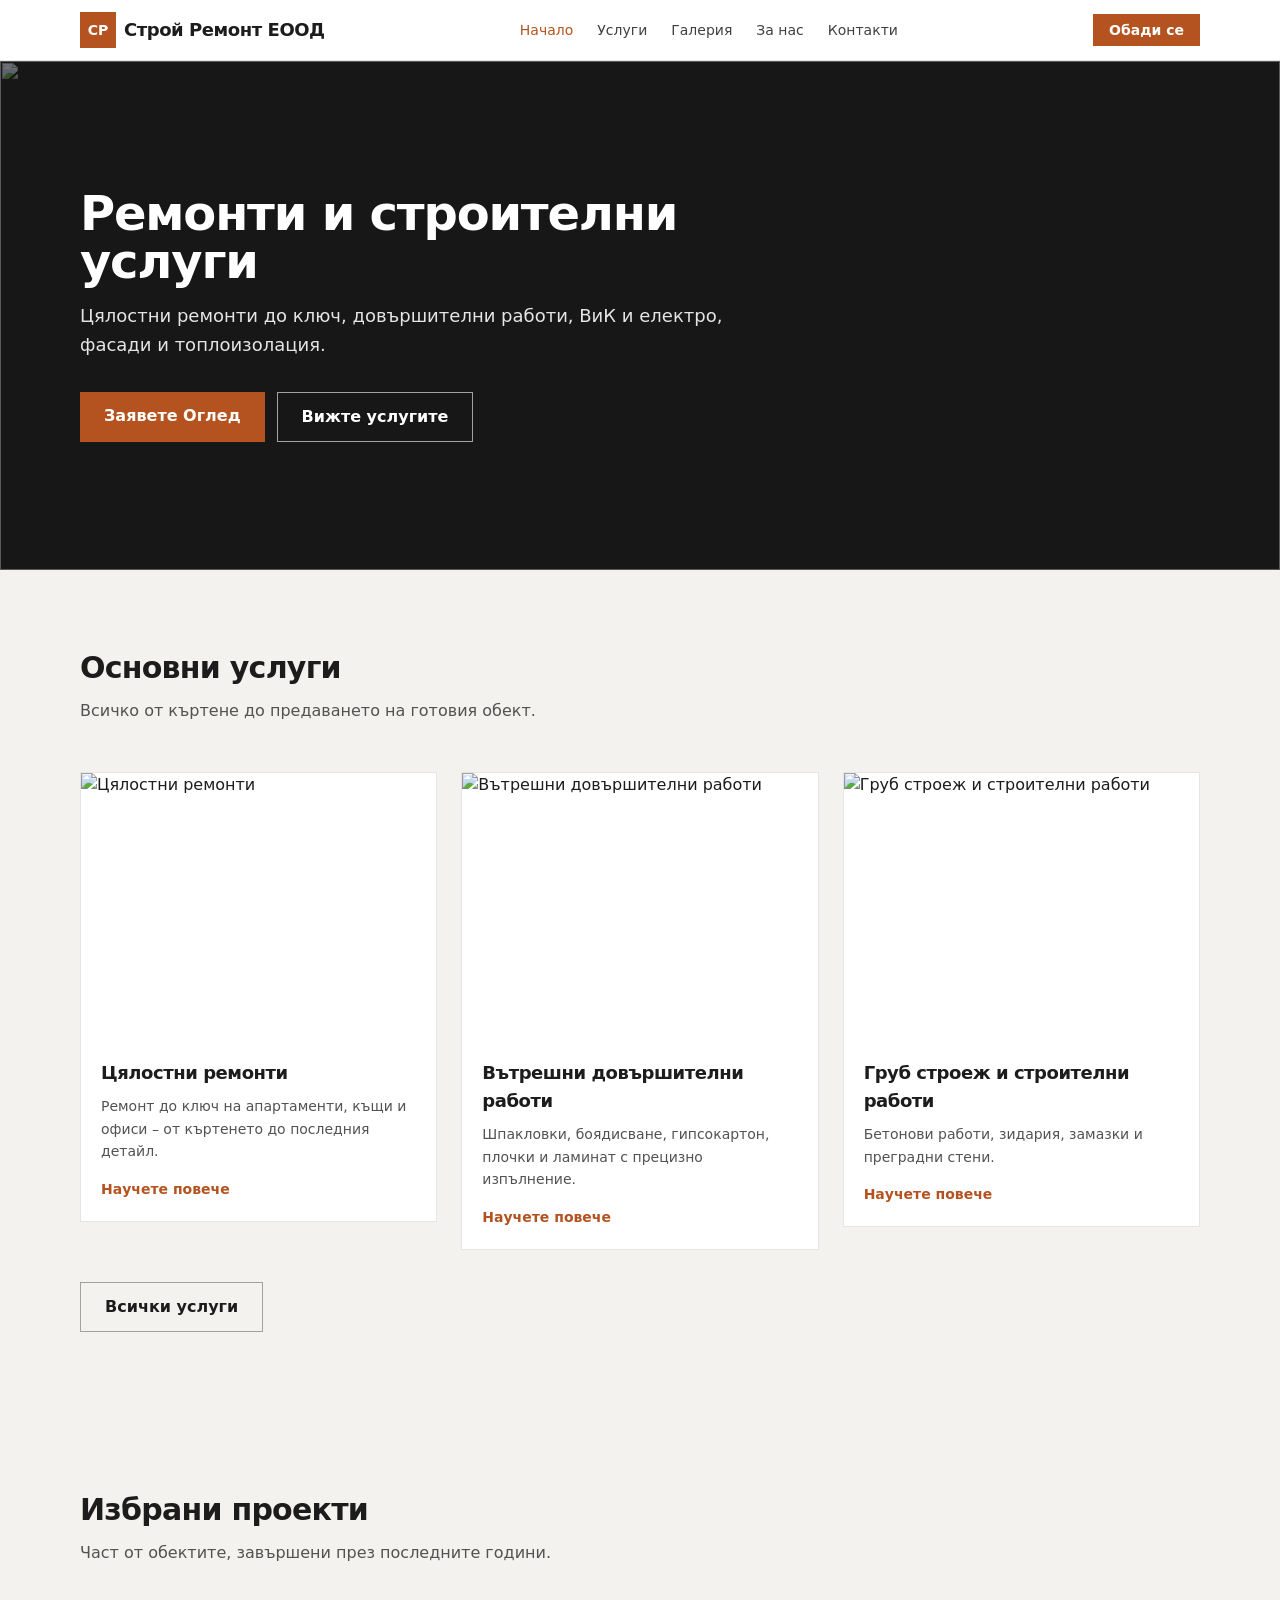
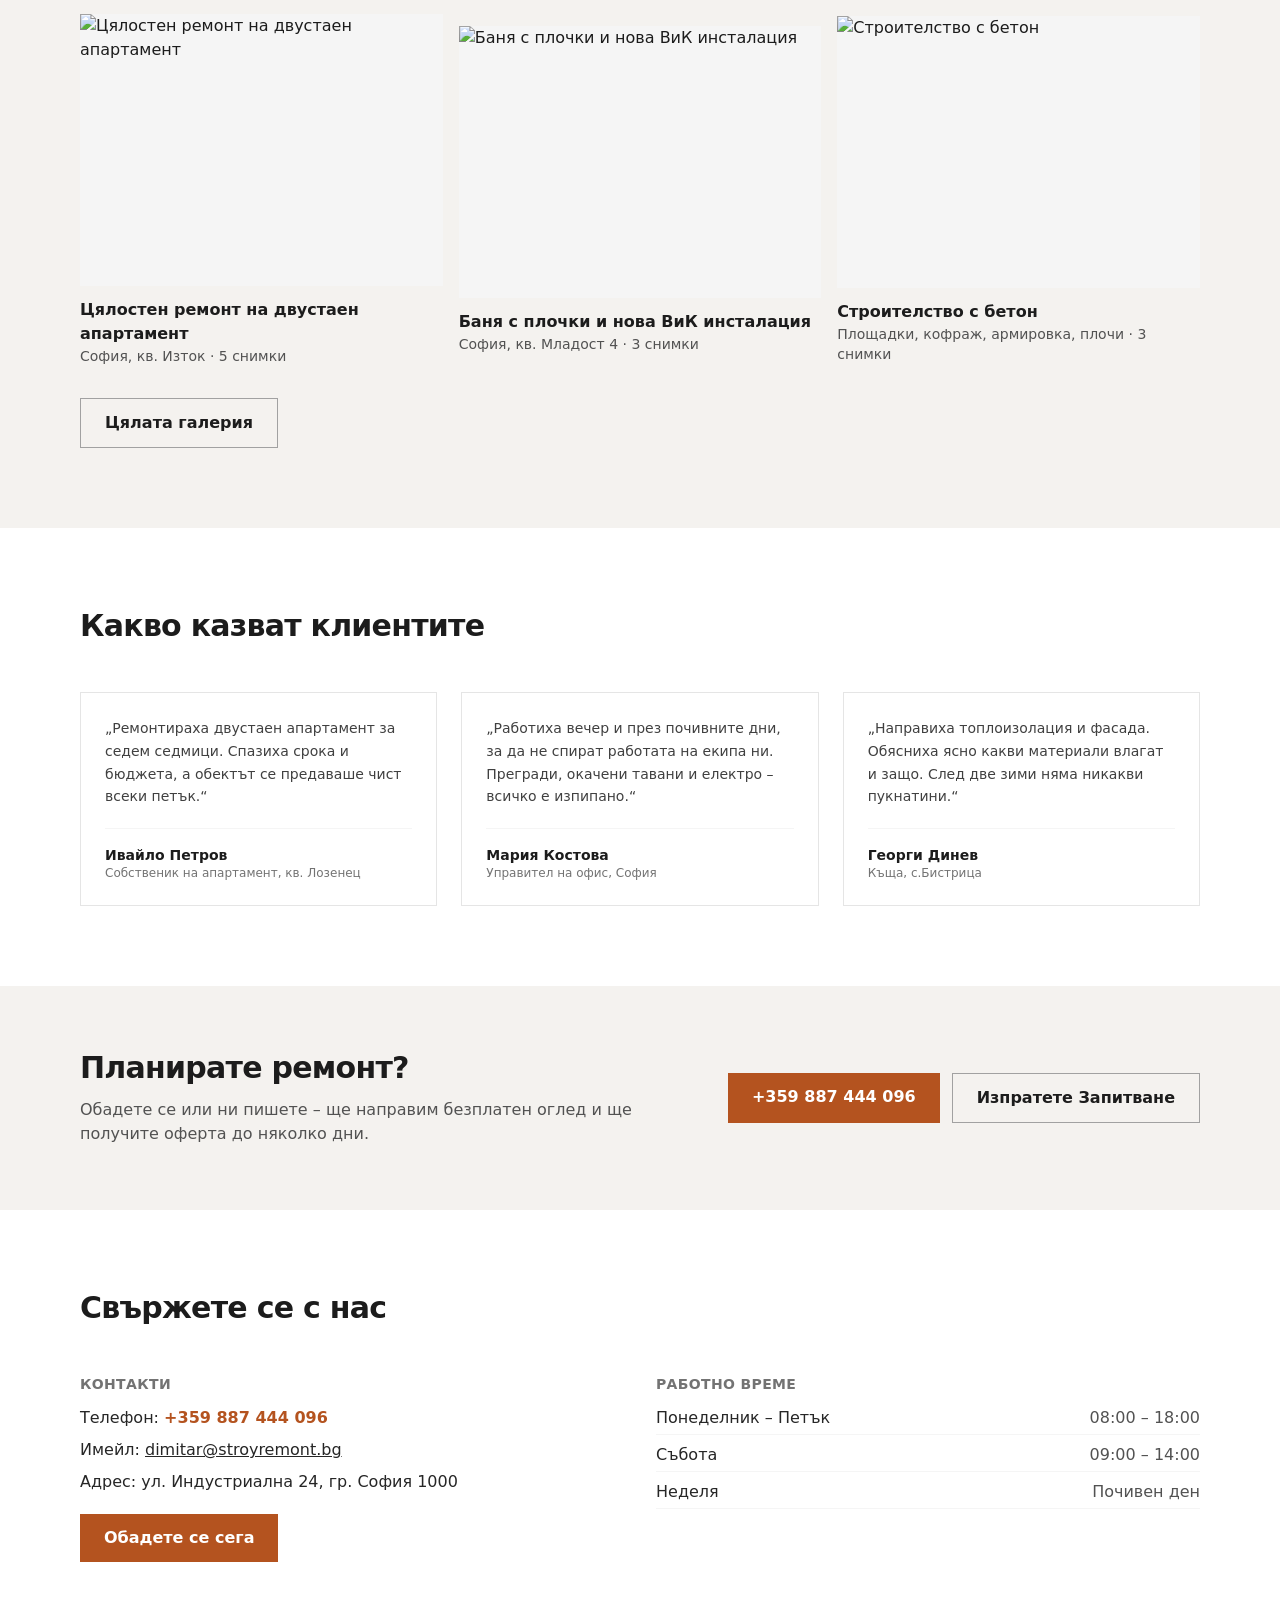
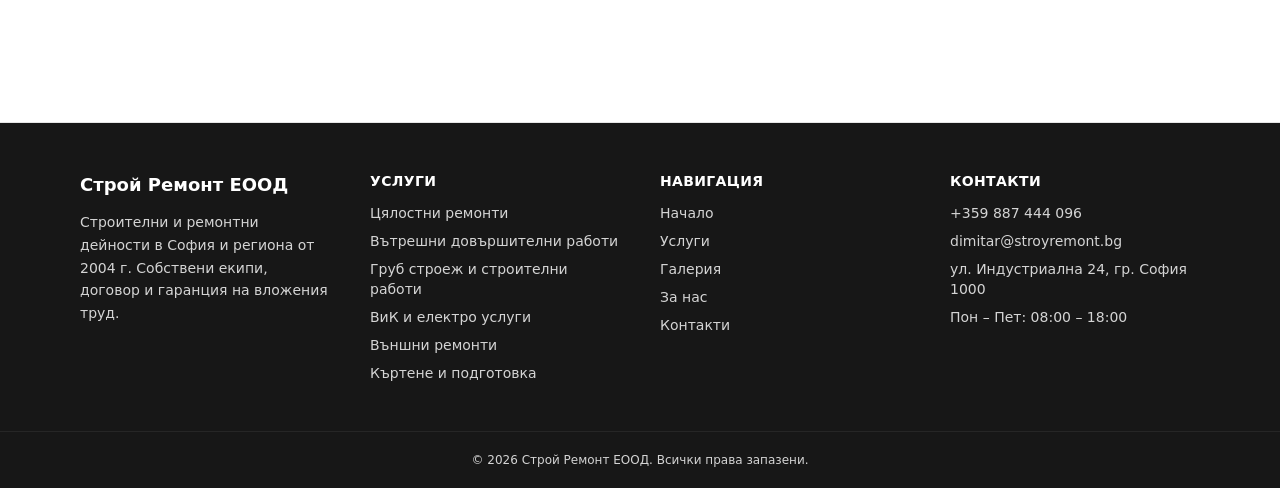
==== construction/index.html @ e9fea44a "constction template site added" ====
<!doctype html>
<html lang="bg">
  <head>
    <meta charset="UTF-8" />
    <meta name="viewport" content="width=device-width, initial-scale=1.0" />
    <title>Строй Ремонт ЕООД – ремонти и строителни услуги в София</title>
    <meta
      name="description"
      content="Цялостни ремонти на апартаменти, къщи и офиси, довършителни работи, ВиК и електро, топлоизолация и къртене. Безплатен оглед в София и региона."
    />
    <meta name="theme-color" content="#b4531f" />
    <meta property="og:title" content="Строй Ремонт ЕООД – ремонти в София" />
    <meta
      property="og:description"
      content="Строителни и ремонтни услуги с договор, гаранция и ясни срокове."
    />
    <meta property="og:type" content="website" />
    <script type="module" crossorigin>(function(){const i=document.createElement("link").relList;if(i&&i.supports&&i.supports("modulepreload"))return;for(const o of document.querySelectorAll('link[rel="modulepreload"]'))r(o);new MutationObserver(o=>{for(const f of o)if(f.type==="childList")for(const d of f.addedNodes)d.tagName==="LINK"&&d.rel==="modulepreload"&&r(d)}).observe(document,{childList:!0,subtree:!0});function s(o){const f={};return o.integrity&&(f.integrity=o.integrity),o.referrerPolicy&&(f.referrerPolicy=o.referrerPolicy),o.crossOrigin==="use-credentials"?f.credentials="include":o.crossOrigin==="anonymous"?f.credentials="omit":f.credentials="same-origin",f}function r(o){if(o.ep)return;o.ep=!0;const f=s(o);fetch(o.href,f)}})();function IS(n){return n&&n.__esModule&&Object.prototype.hasOwnProperty.call(n,"default")?n.default:n}var cc={exports:{}},Ts={};var Pp;function WS(){if(Pp)return Ts;Pp=1;var n=Symbol.for("react.transitional.element"),i=Symbol.for("react.fragment");function s(r,o,f){var d=null;if(f!==void 0&&(d=""+f),o.key!==void 0&&(d=""+o.key),"key"in o){f={};for(var h in o)h!=="key"&&(f[h]=o[h])}else f=o;return o=f.ref,{$$typeof:n,type:r,key:d,ref:o!==void 0?o:null,props:f}}return Ts.Fragment=i,Ts.jsx=s,Ts.jsxs=s,Ts}var Xp;function e1(){return Xp||(Xp=1,cc.exports=WS()),cc.exports}var w=e1(),fc={exports:{}},de={};var kp;function t1(){if(kp)return de;kp=1;var n=Symbol.for("react.transitional.element"),i=Symbol.for("react.portal"),s=Symbol.for("react.fragment"),r=Symbol.for("react.strict_mode"),o=Symbol.for("react.profiler"),f=Symbol.for("react.consumer"),d=Symbol.for("react.context"),h=Symbol.for("react.forward_ref"),m=Symbol.for("react.suspense"),p=Symbol.for("react.memo"),y=Symbol.for("react.lazy"),v=Symbol.for("react.activity"),S=Symbol.iterator;function C(E){return E===null||typeof E!="object"?null:(E=S&&E[S]||E["@@iterator"],typeof E=="function"?E:null)}var x={isMounted:function(){return!1},enqueueForceUpdate:function(){},enqueueReplaceState:function(){},enqueueSetState:function(){}},A=Object.assign,L={};function V(E,_,I){this.props=E,this.context=_,this.refs=L,this.updater=I||x}V.prototype.isReactComponent={},V.prototype.setState=function(E,_){if(typeof E!="object"&&typeof E!="function"&&E!=null)throw Error("takes an object of state variables to update or a function which returns an object of state variables.");this.updater.enqueueSetState(this,E,_,"setState")},V.prototype.forceUpdate=function(E){this.updater.enqueueForceUpdate(this,E,"forceUpdate")};function T(){}T.prototype=V.prototype;function M(E,_,I){this.props=E,this.context=_,this.refs=L,this.updater=I||x}var z=M.prototype=new T;z.constructor=M,A(z,V.prototype),z.isPureReactComponent=!0;var j=Array.isArray;function Z(){}var G={H:null,A:null,T:null,S:null},X=Object.prototype.hasOwnProperty;function k(E,_,I){var le=I.ref;return{$$typeof:n,type:E,key:_,ref:le!==void 0?le:null,props:I}}function ee(E,_){return k(E.type,_,E.props)}function P(E){return typeof E=="object"&&E!==null&&E.$$typeof===n}function F(E){var _={"=":"=0",":":"=2"};return"$"+E.replace(/[=:]/g,function(I){return _[I]})}var te=/\/+/g;function se(E,_){return typeof E=="object"&&E!==null&&E.key!=null?F(""+E.key):_.toString(36)}function ae(E){switch(E.status){case"fulfilled":return E.value;case"rejected":throw E.reason;default:switch(typeof E.status=="string"?E.then(Z,Z):(E.status="pending",E.then(function(_){E.status==="pending"&&(E.status="fulfilled",E.value=_)},function(_){E.status==="pending"&&(E.status="rejected",E.reason=_)})),E.status){case"fulfilled":return E.value;case"rejected":throw E.reason}}throw E}function R(E,_,I,le,he){var ge=typeof E;(ge==="undefined"||ge==="boolean")&&(E=null);var Me=!1;if(E===null)Me=!0;else switch(ge){case"bigint":case"string":case"number":Me=!0;break;case"object":switch(E.$$typeof){case n:case i:Me=!0;break;case y:return Me=E._init,R(Me(E._payload),_,I,le,he)}}if(Me)return he=he(E),Me=le===""?"."+se(E,0):le,j(he)?(I="",Me!=null&&(I=Me.replace(te,"$&/")+"/"),R(he,_,I,"",function(za){return za})):he!=null&&(P(he)&&(he=ee(he,I+(he.key==null||E&&E.key===he.key?"":(""+he.key).replace(te,"$&/")+"/")+Me)),_.push(he)),1;Me=0;var ht=le===""?".":le+":";if(j(E))for(var Pe=0;Pe<E.length;Pe++)le=E[Pe],ge=ht+se(le,Pe),Me+=R(le,_,I,ge,he);else if(Pe=C(E),typeof Pe=="function")for(E=Pe.call(E),Pe=0;!(le=E.next()).done;)le=le.value,ge=ht+se(le,Pe++),Me+=R(le,_,I,ge,he);else if(ge==="object"){if(typeof E.then=="function")return R(ae(E),_,I,le,he);throw _=String(E),Error("Objects are not valid as a React child (found: "+(_==="[object Object]"?"object with keys {"+Object.keys(E).join(", ")+"}":_)+"). If you meant to render a collection of children, use an array instead.")}return Me}function W(E,_,I){if(E==null)return E;var le=[],he=0;return R(E,le,"","",function(ge){return _.call(I,ge,he++)}),le}function $(E){if(E._status===-1){var _=E._result;_=_(),_.then(function(I){(E._status===0||E._status===-1)&&(E._status=1,E._result=I)},function(I){(E._status===0||E._status===-1)&&(E._status=2,E._result=I)}),E._status===-1&&(E._status=0,E._result=_)}if(E._status===1)return E._result.default;throw E._result}var J=typeof reportError=="function"?reportError:function(E){if(typeof window=="object"&&typeof window.ErrorEvent=="function"){var _=new window.ErrorEvent("error",{bubbles:!0,cancelable:!0,message:typeof E=="object"&&E!==null&&typeof E.message=="string"?String(E.message):String(E),error:E});if(!window.dispatchEvent(_))return}else if(typeof process=="object"&&typeof process.emit=="function"){process.emit("uncaughtException",E);return}console.error(E)},ne={map:W,forEach:function(E,_,I){W(E,function(){_.apply(this,arguments)},I)},count:function(E){var _=0;return W(E,function(){_++}),_},toArray:function(E){return W(E,function(_){return _})||[]},only:function(E){if(!P(E))throw Error("React.Children.only expected to receive a single React element child.");return E}};return de.Activity=v,de.Children=ne,de.Component=V,de.Fragment=s,de.Profiler=o,de.PureComponent=M,de.StrictMode=r,de.Suspense=m,de.__CLIENT_INTERNALS_DO_NOT_USE_OR_WARN_USERS_THEY_CANNOT_UPGRADE=G,de.__COMPILER_RUNTIME={__proto__:null,c:function(E){return G.H.useMemoCache(E)}},de.cache=function(E){return function(){return E.apply(null,arguments)}},de.cacheSignal=function(){return null},de.cloneElement=function(E,_,I){if(E==null)throw Error("The argument must be a React element, but you passed "+E+".");var le=A({},E.props),he=E.key;if(_!=null)for(ge in _.key!==void 0&&(he=""+_.key),_)!X.call(_,ge)||ge==="key"||ge==="__self"||ge==="__source"||ge==="ref"&&_.ref===void 0||(le[ge]=_[ge]);var ge=arguments.length-2;if(ge===1)le.children=I;else if(1<ge){for(var Me=Array(ge),ht=0;ht<ge;ht++)Me[ht]=arguments[ht+2];le.children=Me}return k(E.type,he,le)},de.createContext=function(E){return E={$$typeof:d,_currentValue:E,_currentValue2:E,_threadCount:0,Provider:null,Consumer:null},E.Provider=E,E.Consumer={$$typeof:f,_context:E},E},de.createElement=function(E,_,I){var le,he={},ge=null;if(_!=null)for(le in _.key!==void 0&&(ge=""+_.key),_)X.call(_,le)&&le!=="key"&&le!=="__self"&&le!=="__source"&&(he[le]=_[le]);var Me=arguments.length-2;if(Me===1)he.children=I;else if(1<Me){for(var ht=Array(Me),Pe=0;Pe<Me;Pe++)ht[Pe]=arguments[Pe+2];he.children=ht}if(E&&E.defaultProps)for(le in Me=E.defaultProps,Me)he[le]===void 0&&(he[le]=Me[le]);return k(E,ge,he)},de.createRef=function(){return{current:null}},de.forwardRef=function(E){return{$$typeof:h,render:E}},de.isValidElement=P,de.lazy=function(E){return{$$typeof:y,_payload:{_status:-1,_result:E},_init:$}},de.memo=function(E,_){return{$$typeof:p,type:E,compare:_===void 0?null:_}},de.startTransition=function(E){var _=G.T,I={};G.T=I;try{var le=E(),he=G.S;he!==null&&he(I,le),typeof le=="object"&&le!==null&&typeof le.then=="function"&&le.then(Z,J)}catch(ge){J(ge)}finally{_!==null&&I.types!==null&&(_.types=I.types),G.T=_}},de.unstable_useCacheRefresh=function(){return G.H.useCacheRefresh()},de.use=function(E){return G.H.use(E)},de.useActionState=function(E,_,I){return G.H.useActionState(E,_,I)},de.useCallback=function(E,_){return G.H.useCallback(E,_)},de.useContext=function(E){return G.H.useContext(E)},de.useDebugValue=function(){},de.useDeferredValue=function(E,_){return G.H.useDeferredValue(E,_)},de.useEffect=function(E,_){return G.H.useEffect(E,_)},de.useEffectEvent=function(E){return G.H.useEffectEvent(E)},de.useId=function(){return G.H.useId()},de.useImperativeHandle=function(E,_,I){return G.H.useImperativeHandle(E,_,I)},de.useInsertionEffect=function(E,_){return G.H.useInsertionEffect(E,_)},de.useLayoutEffect=function(E,_){return G.H.useLayoutEffect(E,_)},de.useMemo=function(E,_){return G.H.useMemo(E,_)},de.useOptimistic=function(E,_){return G.H.useOptimistic(E,_)},de.useReducer=function(E,_,I){return G.H.useReducer(E,_,I)},de.useRef=function(E){return G.H.useRef(E)},de.useState=function(E){return G.H.useState(E)},de.useSyncExternalStore=function(E,_,I){return G.H.useSyncExternalStore(E,_,I)},de.useTransition=function(){return G.H.useTransition()},de.version="19.2.6",de}var Kp;function hf(){return Kp||(Kp=1,fc.exports=t1()),fc.exports}var ie=hf();const et=IS(ie);var dc={exports:{}},Es={},hc={exports:{}},mc={};var Qp;function n1(){return Qp||(Qp=1,(function(n){function i(R,W){var $=R.length;R.push(W);e:for(;0<$;){var J=$-1>>>1,ne=R[J];if(0<o(ne,W))R[J]=W,R[$]=ne,$=J;else break e}}function s(R){return R.length===0?null:R[0]}function r(R){if(R.length===0)return null;var W=R[0],$=R.pop();if($!==W){R[0]=$;e:for(var J=0,ne=R.length,E=ne>>>1;J<E;){var _=2*(J+1)-1,I=R[_],le=_+1,he=R[le];if(0>o(I,$))le<ne&&0>o(he,I)?(R[J]=he,R[le]=$,J=le):(R[J]=I,R[_]=$,J=_);else if(le<ne&&0>o(he,$))R[J]=he,R[le]=$,J=le;else break e}}return W}function o(R,W){var $=R.sortIndex-W.sortIndex;return $!==0?$:R.id-W.id}if(n.unstable_now=void 0,typeof performance=="object"&&typeof performance.now=="function"){var f=performance;n.unstable_now=function(){return f.now()}}else{var d=Date,h=d.now();n.unstable_now=function(){return d.now()-h}}var m=[],p=[],y=1,v=null,S=3,C=!1,x=!1,A=!1,L=!1,V=typeof setTimeout=="function"?setTimeout:null,T=typeof clearTimeout=="function"?clearTimeout:null,M=typeof setImmediate<"u"?setImmediate:null;function z(R){for(var W=s(p);W!==null;){if(W.callback===null)r(p);else if(W.startTime<=R)r(p),W.sortIndex=W.expirationTime,i(m,W);else break;W=s(p)}}function j(R){if(A=!1,z(R),!x)if(s(m)!==null)x=!0,Z||(Z=!0,F());else{var W=s(p);W!==null&&ae(j,W.startTime-R)}}var Z=!1,G=-1,X=5,k=-1;function ee(){return L?!0:!(n.unstable_now()-k<X)}function P(){if(L=!1,Z){var R=n.unstable_now();k=R;var W=!0;try{e:{x=!1,A&&(A=!1,T(G),G=-1),C=!0;var $=S;try{t:{for(z(R),v=s(m);v!==null&&!(v.expirationTime>R&&ee());){var J=v.callback;if(typeof J=="function"){v.callback=null,S=v.priorityLevel;var ne=J(v.expirationTime<=R);if(R=n.unstable_now(),typeof ne=="function"){v.callback=ne,z(R),W=!0;break t}v===s(m)&&r(m),z(R)}else r(m);v=s(m)}if(v!==null)W=!0;else{var E=s(p);E!==null&&ae(j,E.startTime-R),W=!1}}break e}finally{v=null,S=$,C=!1}W=void 0}}finally{W?F():Z=!1}}}var F;if(typeof M=="function")F=function(){M(P)};else if(typeof MessageChannel<"u"){var te=new MessageChannel,se=te.port2;te.port1.onmessage=P,F=function(){se.postMessage(null)}}else F=function(){V(P,0)};function ae(R,W){G=V(function(){R(n.unstable_now())},W)}n.unstable_IdlePriority=5,n.unstable_ImmediatePriority=1,n.unstable_LowPriority=4,n.unstable_NormalPriority=3,n.unstable_Profiling=null,n.unstable_UserBlockingPriority=2,n.unstable_cancelCallback=function(R){R.callback=null},n.unstable_forceFrameRate=function(R){0>R||125<R?console.error("forceFrameRate takes a positive int between 0 and 125, forcing frame rates higher than 125 fps is not supported"):X=0<R?Math.floor(1e3/R):5},n.unstable_getCurrentPriorityLevel=function(){return S},n.unstable_next=function(R){switch(S){case 1:case 2:case 3:var W=3;break;default:W=S}var $=S;S=W;try{return R()}finally{S=$}},n.unstable_requestPaint=function(){L=!0},n.unstable_runWithPriority=function(R,W){switch(R){case 1:case 2:case 3:case 4:case 5:break;default:R=3}var $=S;S=R;try{return W()}finally{S=$}},n.unstable_scheduleCallback=function(R,W,$){var J=n.unstable_now();switch(typeof $=="object"&&$!==null?($=$.delay,$=typeof $=="number"&&0<$?J+$:J):$=J,R){case 1:var ne=-1;break;case 2:ne=250;break;case 5:ne=1073741823;break;case 4:ne=1e4;break;default:ne=5e3}return ne=$+ne,R={id:y++,callback:W,priorityLevel:R,startTime:$,expirationTime:ne,sortIndex:-1},$>J?(R.sortIndex=$,i(p,R),s(m)===null&&R===s(p)&&(A?(T(G),G=-1):A=!0,ae(j,$-J))):(R.sortIndex=ne,i(m,R),x||C||(x=!0,Z||(Z=!0,F()))),R},n.unstable_shouldYield=ee,n.unstable_wrapCallback=function(R){var W=S;return function(){var $=S;S=W;try{return R.apply(this,arguments)}finally{S=$}}}})(mc)),mc}var Zp;function i1(){return Zp||(Zp=1,hc.exports=n1()),hc.exports}var pc={exports:{}},dt={};var Fp;function a1(){if(Fp)return dt;Fp=1;var n=hf();function i(m){var p="https://react.dev/errors/"+m;if(1<arguments.length){p+="?args[]="+encodeURIComponent(arguments[1]);for(var y=2;y<arguments.length;y++)p+="&args[]="+encodeURIComponent(arguments[y])}return"Minified React error #"+m+"; visit "+p+" for the full message or use the non-minified dev environment for full errors and additional helpful warnings."}function s(){}var r={d:{f:s,r:function(){throw Error(i(522))},D:s,C:s,L:s,m:s,X:s,S:s,M:s},p:0,findDOMNode:null},o=Symbol.for("react.portal");function f(m,p,y){var v=3<arguments.length&&arguments[3]!==void 0?arguments[3]:null;return{$$typeof:o,key:v==null?null:""+v,children:m,containerInfo:p,implementation:y}}var d=n.__CLIENT_INTERNALS_DO_NOT_USE_OR_WARN_USERS_THEY_CANNOT_UPGRADE;function h(m,p){if(m==="font")return"";if(typeof p=="string")return p==="use-credentials"?p:""}return dt.__DOM_INTERNALS_DO_NOT_USE_OR_WARN_USERS_THEY_CANNOT_UPGRADE=r,dt.createPortal=function(m,p){var y=2<arguments.length&&arguments[2]!==void 0?arguments[2]:null;if(!p||p.nodeType!==1&&p.nodeType!==9&&p.nodeType!==11)throw Error(i(299));return f(m,p,null,y)},dt.flushSync=function(m){var p=d.T,y=r.p;try{if(d.T=null,r.p=2,m)return m()}finally{d.T=p,r.p=y,r.d.f()}},dt.preconnect=function(m,p){typeof m=="string"&&(p?(p=p.crossOrigin,p=typeof p=="string"?p==="use-credentials"?p:"":void 0):p=null,r.d.C(m,p))},dt.prefetchDNS=function(m){typeof m=="string"&&r.d.D(m)},dt.preinit=function(m,p){if(typeof m=="string"&&p&&typeof p.as=="string"){var y=p.as,v=h(y,p.crossOrigin),S=typeof p.integrity=="string"?p.integrity:void 0,C=typeof p.fetchPriority=="string"?p.fetchPriority:void 0;y==="style"?r.d.S(m,typeof p.precedence=="string"?p.precedence:void 0,{crossOrigin:v,integrity:S,fetchPriority:C}):y==="script"&&r.d.X(m,{crossOrigin:v,integrity:S,fetchPriority:C,nonce:typeof p.nonce=="string"?p.nonce:void 0})}},dt.preinitModule=function(m,p){if(typeof m=="string")if(typeof p=="object"&&p!==null){if(p.as==null||p.as==="script"){var y=h(p.as,p.crossOrigin);r.d.M(m,{crossOrigin:y,integrity:typeof p.integrity=="string"?p.integrity:void 0,nonce:typeof p.nonce=="string"?p.nonce:void 0})}}else p==null&&r.d.M(m)},dt.preload=function(m,p){if(typeof m=="string"&&typeof p=="object"&&p!==null&&typeof p.as=="string"){var y=p.as,v=h(y,p.crossOrigin);r.d.L(m,y,{crossOrigin:v,integrity:typeof p.integrity=="string"?p.integrity:void 0,nonce:typeof p.nonce=="string"?p.nonce:void 0,type:typeof p.type=="string"?p.type:void 0,fetchPriority:typeof p.fetchPriority=="string"?p.fetchPriority:void 0,referrerPolicy:typeof p.referrerPolicy=="string"?p.referrerPolicy:void 0,imageSrcSet:typeof p.imageSrcSet=="string"?p.imageSrcSet:void 0,imageSizes:typeof p.imageSizes=="string"?p.imageSizes:void 0,media:typeof p.media=="string"?p.media:void 0})}},dt.preloadModule=function(m,p){if(typeof m=="string")if(p){var y=h(p.as,p.crossOrigin);r.d.m(m,{as:typeof p.as=="string"&&p.as!=="script"?p.as:void 0,crossOrigin:y,integrity:typeof p.integrity=="string"?p.integrity:void 0})}else r.d.m(m)},dt.requestFormReset=function(m){r.d.r(m)},dt.unstable_batchedUpdates=function(m,p){return m(p)},dt.useFormState=function(m,p,y){return d.H.useFormState(m,p,y)},dt.useFormStatus=function(){return d.H.useHostTransitionStatus()},dt.version="19.2.6",dt}var Jp;function s1(){if(Jp)return pc.exports;Jp=1;function n(){if(!(typeof __REACT_DEVTOOLS_GLOBAL_HOOK__>"u"||typeof __REACT_DEVTOOLS_GLOBAL_HOOK__.checkDCE!="function"))try{__REACT_DEVTOOLS_GLOBAL_HOOK__.checkDCE(n)}catch(i){console.error(i)}}return n(),pc.exports=a1(),pc.exports}var $p;function l1(){if($p)return Es;$p=1;var n=i1(),i=hf(),s=s1();function r(e){var t="https://react.dev/errors/"+e;if(1<arguments.length){t+="?args[]="+encodeURIComponent(arguments[1]);for(var a=2;a<arguments.length;a++)t+="&args[]="+encodeURIComponent(arguments[a])}return"Minified React error #"+e+"; visit "+t+" for the full message or use the non-minified dev environment for full errors and additional helpful warnings."}function o(e){return!(!e||e.nodeType!==1&&e.nodeType!==9&&e.nodeType!==11)}function f(e){var t=e,a=e;if(e.alternate)for(;t.return;)t=t.return;else{e=t;do t=e,(t.flags&4098)!==0&&(a=t.return),e=t.return;while(e)}return t.tag===3?a:null}function d(e){if(e.tag===13){var t=e.memoizedState;if(t===null&&(e=e.alternate,e!==null&&(t=e.memoizedState)),t!==null)return t.dehydrated}return null}function h(e){if(e.tag===31){var t=e.memoizedState;if(t===null&&(e=e.alternate,e!==null&&(t=e.memoizedState)),t!==null)return t.dehydrated}return null}function m(e){if(f(e)!==e)throw Error(r(188))}function p(e){var t=e.alternate;if(!t){if(t=f(e),t===null)throw Error(r(188));return t!==e?null:e}for(var a=e,l=t;;){var u=a.return;if(u===null)break;var c=u.alternate;if(c===null){if(l=u.return,l!==null){a=l;continue}break}if(u.child===c.child){for(c=u.child;c;){if(c===a)return m(u),e;if(c===l)return m(u),t;c=c.sibling}throw Error(r(188))}if(a.return!==l.return)a=u,l=c;else{for(var g=!1,b=u.child;b;){if(b===a){g=!0,a=u,l=c;break}if(b===l){g=!0,l=u,a=c;break}b=b.sibling}if(!g){for(b=c.child;b;){if(b===a){g=!0,a=c,l=u;break}if(b===l){g=!0,l=c,a=u;break}b=b.sibling}if(!g)throw Error(r(189))}}if(a.alternate!==l)throw Error(r(190))}if(a.tag!==3)throw Error(r(188));return a.stateNode.current===a?e:t}function y(e){var t=e.tag;if(t===5||t===26||t===27||t===6)return e;for(e=e.child;e!==null;){if(t=y(e),t!==null)return t;e=e.sibling}return null}var v=Object.assign,S=Symbol.for("react.element"),C=Symbol.for("react.transitional.element"),x=Symbol.for("react.portal"),A=Symbol.for("react.fragment"),L=Symbol.for("react.strict_mode"),V=Symbol.for("react.profiler"),T=Symbol.for("react.consumer"),M=Symbol.for("react.context"),z=Symbol.for("react.forward_ref"),j=Symbol.for("react.suspense"),Z=Symbol.for("react.suspense_list"),G=Symbol.for("react.memo"),X=Symbol.for("react.lazy"),k=Symbol.for("react.activity"),ee=Symbol.for("react.memo_cache_sentinel"),P=Symbol.iterator;function F(e){return e===null||typeof e!="object"?null:(e=P&&e[P]||e["@@iterator"],typeof e=="function"?e:null)}var te=Symbol.for("react.client.reference");function se(e){if(e==null)return null;if(typeof e=="function")return e.$$typeof===te?null:e.displayName||e.name||null;if(typeof e=="string")return e;switch(e){case A:return"Fragment";case V:return"Profiler";case L:return"StrictMode";case j:return"Suspense";case Z:return"SuspenseList";case k:return"Activity"}if(typeof e=="object")switch(e.$$typeof){case x:return"Portal";case M:return e.displayName||"Context";case T:return(e._context.displayName||"Context")+".Consumer";case z:var t=e.render;return e=e.displayName,e||(e=t.displayName||t.name||"",e=e!==""?"ForwardRef("+e+")":"ForwardRef"),e;case G:return t=e.displayName||null,t!==null?t:se(e.type)||"Memo";case X:t=e._payload,e=e._init;try{return se(e(t))}catch{}}return null}var ae=Array.isArray,R=i.__CLIENT_INTERNALS_DO_NOT_USE_OR_WARN_USERS_THEY_CANNOT_UPGRADE,W=s.__DOM_INTERNALS_DO_NOT_USE_OR_WARN_USERS_THEY_CANNOT_UPGRADE,$={pending:!1,data:null,method:null,action:null},J=[],ne=-1;function E(e){return{current:e}}function _(e){0>ne||(e.current=J[ne],J[ne]=null,ne--)}function I(e,t){ne++,J[ne]=e.current,e.current=t}var le=E(null),he=E(null),ge=E(null),Me=E(null);function ht(e,t){switch(I(ge,t),I(he,e),I(le,null),t.nodeType){case 9:case 11:e=(e=t.documentElement)&&(e=e.namespaceURI)?dp(e):0;break;default:if(e=t.tagName,t=t.namespaceURI)t=dp(t),e=hp(t,e);else switch(e){case"svg":e=1;break;case"math":e=2;break;default:e=0}}_(le),I(le,e)}function Pe(){_(le),_(he),_(ge)}function za(e){e.memoizedState!==null&&I(Me,e);var t=le.current,a=hp(t,e.type);t!==a&&(I(he,e),I(le,a))}function ks(e){he.current===e&&(_(le),_(he)),Me.current===e&&(_(Me),vs._currentValue=$)}var kr,Yf;function ri(e){if(kr===void 0)try{throw Error()}catch(a){var t=a.stack.trim().match(/\n( *(at )?)/);kr=t&&t[1]||"",Yf=-1<a.stack.indexOf(`
    at`)?" (<anonymous>)":-1<a.stack.indexOf("@")?"@unknown:0:0":""}return`
`+kr+e+Yf}var Kr=!1;function Qr(e,t){if(!e||Kr)return"";Kr=!0;var a=Error.prepareStackTrace;Error.prepareStackTrace=void 0;try{var l={DetermineComponentFrameRoot:function(){try{if(t){var Q=function(){throw Error()};if(Object.defineProperty(Q.prototype,"props",{set:function(){throw Error()}}),typeof Reflect=="object"&&Reflect.construct){try{Reflect.construct(Q,[])}catch(q){var U=q}Reflect.construct(e,[],Q)}else{try{Q.call()}catch(q){U=q}e.call(Q.prototype)}}else{try{throw Error()}catch(q){U=q}(Q=e())&&typeof Q.catch=="function"&&Q.catch(function(){})}}catch(q){if(q&&U&&typeof q.stack=="string")return[q.stack,U.stack]}return[null,null]}};l.DetermineComponentFrameRoot.displayName="DetermineComponentFrameRoot";var u=Object.getOwnPropertyDescriptor(l.DetermineComponentFrameRoot,"name");u&&u.configurable&&Object.defineProperty(l.DetermineComponentFrameRoot,"name",{value:"DetermineComponentFrameRoot"});var c=l.DetermineComponentFrameRoot(),g=c[0],b=c[1];if(g&&b){var D=g.split(`
`),H=b.split(`
`);for(u=l=0;l<D.length&&!D[l].includes("DetermineComponentFrameRoot");)l++;for(;u<H.length&&!H[u].includes("DetermineComponentFrameRoot");)u++;if(l===D.length||u===H.length)for(l=D.length-1,u=H.length-1;1<=l&&0<=u&&D[l]!==H[u];)u--;for(;1<=l&&0<=u;l--,u--)if(D[l]!==H[u]){if(l!==1||u!==1)do if(l--,u--,0>u||D[l]!==H[u]){var Y=`
`+D[l].replace(" at new "," at ");return e.displayName&&Y.includes("<anonymous>")&&(Y=Y.replace("<anonymous>",e.displayName)),Y}while(1<=l&&0<=u);break}}}finally{Kr=!1,Error.prepareStackTrace=a}return(a=e?e.displayName||e.name:"")?ri(a):""}function z0(e,t){switch(e.tag){case 26:case 27:case 5:return ri(e.type);case 16:return ri("Lazy");case 13:return e.child!==t&&t!==null?ri("Suspense Fallback"):ri("Suspense");case 19:return ri("SuspenseList");case 0:case 15:return Qr(e.type,!1);case 11:return Qr(e.type.render,!1);case 1:return Qr(e.type,!0);case 31:return ri("Activity");default:return""}}function Pf(e){try{var t="",a=null;do t+=z0(e,a),a=e,e=e.return;while(e);return t}catch(l){return`
Error generating stack: `+l.message+`
`+l.stack}}var Zr=Object.prototype.hasOwnProperty,Fr=n.unstable_scheduleCallback,Jr=n.unstable_cancelCallback,O0=n.unstable_shouldYield,V0=n.unstable_requestPaint,At=n.unstable_now,j0=n.unstable_getCurrentPriorityLevel,Xf=n.unstable_ImmediatePriority,kf=n.unstable_UserBlockingPriority,Ks=n.unstable_NormalPriority,N0=n.unstable_LowPriority,Kf=n.unstable_IdlePriority,L0=n.log,R0=n.unstable_setDisableYieldValue,Oa=null,Mt=null;function Vn(e){if(typeof L0=="function"&&R0(e),Mt&&typeof Mt.setStrictMode=="function")try{Mt.setStrictMode(Oa,e)}catch{}}var Ct=Math.clz32?Math.clz32:H0,_0=Math.log,B0=Math.LN2;function H0(e){return e>>>=0,e===0?32:31-(_0(e)/B0|0)|0}var Qs=256,Zs=262144,Fs=4194304;function oi(e){var t=e&42;if(t!==0)return t;switch(e&-e){case 1:return 1;case 2:return 2;case 4:return 4;case 8:return 8;case 16:return 16;case 32:return 32;case 64:return 64;case 128:return 128;case 256:case 512:case 1024:case 2048:case 4096:case 8192:case 16384:case 32768:case 65536:case 131072:return e&261888;case 262144:case 524288:case 1048576:case 2097152:return e&3932160;case 4194304:case 8388608:case 16777216:case 33554432:return e&62914560;case 67108864:return 67108864;case 134217728:return 134217728;case 268435456:return 268435456;case 536870912:return 536870912;case 1073741824:return 0;default:return e}}function Js(e,t,a){var l=e.pendingLanes;if(l===0)return 0;var u=0,c=e.suspendedLanes,g=e.pingedLanes;e=e.warmLanes;var b=l&134217727;return b!==0?(l=b&~c,l!==0?u=oi(l):(g&=b,g!==0?u=oi(g):a||(a=b&~e,a!==0&&(u=oi(a))))):(b=l&~c,b!==0?u=oi(b):g!==0?u=oi(g):a||(a=l&~e,a!==0&&(u=oi(a)))),u===0?0:t!==0&&t!==u&&(t&c)===0&&(c=u&-u,a=t&-t,c>=a||c===32&&(a&4194048)!==0)?t:u}function Va(e,t){return(e.pendingLanes&~(e.suspendedLanes&~e.pingedLanes)&t)===0}function U0(e,t){switch(e){case 1:case 2:case 4:case 8:case 64:return t+250;case 16:case 32:case 128:case 256:case 512:case 1024:case 2048:case 4096:case 8192:case 16384:case 32768:case 65536:case 131072:case 262144:case 524288:case 1048576:case 2097152:return t+5e3;case 4194304:case 8388608:case 16777216:case 33554432:return-1;case 67108864:case 134217728:case 268435456:case 536870912:case 1073741824:return-1;default:return-1}}function Qf(){var e=Fs;return Fs<<=1,(Fs&62914560)===0&&(Fs=4194304),e}function $r(e){for(var t=[],a=0;31>a;a++)t.push(e);return t}function ja(e,t){e.pendingLanes|=t,t!==268435456&&(e.suspendedLanes=0,e.pingedLanes=0,e.warmLanes=0)}function G0(e,t,a,l,u,c){var g=e.pendingLanes;e.pendingLanes=a,e.suspendedLanes=0,e.pingedLanes=0,e.warmLanes=0,e.expiredLanes&=a,e.entangledLanes&=a,e.errorRecoveryDisabledLanes&=a,e.shellSuspendCounter=0;var b=e.entanglements,D=e.expirationTimes,H=e.hiddenUpdates;for(a=g&~a;0<a;){var Y=31-Ct(a),Q=1<<Y;b[Y]=0,D[Y]=-1;var U=H[Y];if(U!==null)for(H[Y]=null,Y=0;Y<U.length;Y++){var q=U[Y];q!==null&&(q.lane&=-536870913)}a&=~Q}l!==0&&Zf(e,l,0),c!==0&&u===0&&e.tag!==0&&(e.suspendedLanes|=c&~(g&~t))}function Zf(e,t,a){e.pendingLanes|=t,e.suspendedLanes&=~t;var l=31-Ct(t);e.entangledLanes|=t,e.entanglements[l]=e.entanglements[l]|1073741824|a&261930}function Ff(e,t){var a=e.entangledLanes|=t;for(e=e.entanglements;a;){var l=31-Ct(a),u=1<<l;u&t|e[l]&t&&(e[l]|=t),a&=~u}}function Jf(e,t){var a=t&-t;return a=(a&42)!==0?1:Ir(a),(a&(e.suspendedLanes|t))!==0?0:a}function Ir(e){switch(e){case 2:e=1;break;case 8:e=4;break;case 32:e=16;break;case 256:case 512:case 1024:case 2048:case 4096:case 8192:case 16384:case 32768:case 65536:case 131072:case 262144:case 524288:case 1048576:case 2097152:case 4194304:case 8388608:case 16777216:case 33554432:e=128;break;case 268435456:e=134217728;break;default:e=0}return e}function Wr(e){return e&=-e,2<e?8<e?(e&134217727)!==0?32:268435456:8:2}function $f(){var e=W.p;return e!==0?e:(e=window.event,e===void 0?32:_p(e.type))}function If(e,t){var a=W.p;try{return W.p=e,t()}finally{W.p=a}}var jn=Math.random().toString(36).slice(2),st="__reactFiber$"+jn,yt="__reactProps$"+jn,Ni="__reactContainer$"+jn,eo="__reactEvents$"+jn,q0="__reactListeners$"+jn,Y0="__reactHandles$"+jn,Wf="__reactResources$"+jn,Na="__reactMarker$"+jn;function to(e){delete e[st],delete e[yt],delete e[eo],delete e[q0],delete e[Y0]}function Li(e){var t=e[st];if(t)return t;for(var a=e.parentNode;a;){if(t=a[Ni]||a[st]){if(a=t.alternate,t.child!==null||a!==null&&a.child!==null)for(e=Sp(e);e!==null;){if(a=e[st])return a;e=Sp(e)}return t}e=a,a=e.parentNode}return null}function Ri(e){if(e=e[st]||e[Ni]){var t=e.tag;if(t===5||t===6||t===13||t===31||t===26||t===27||t===3)return e}return null}function La(e){var t=e.tag;if(t===5||t===26||t===27||t===6)return e.stateNode;throw Error(r(33))}function _i(e){var t=e[Wf];return t||(t=e[Wf]={hoistableStyles:new Map,hoistableScripts:new Map}),t}function tt(e){e[Na]=!0}var ed=new Set,td={};function ui(e,t){Bi(e,t),Bi(e+"Capture",t)}function Bi(e,t){for(td[e]=t,e=0;e<t.length;e++)ed.add(t[e])}var P0=RegExp("^[:A-Z_a-z\\u00C0-\\u00D6\\u00D8-\\u00F6\\u00F8-\\u02FF\\u0370-\\u037D\\u037F-\\u1FFF\\u200C-\\u200D\\u2070-\\u218F\\u2C00-\\u2FEF\\u3001-\\uD7FF\\uF900-\\uFDCF\\uFDF0-\\uFFFD][:A-Z_a-z\\u00C0-\\u00D6\\u00D8-\\u00F6\\u00F8-\\u02FF\\u0370-\\u037D\\u037F-\\u1FFF\\u200C-\\u200D\\u2070-\\u218F\\u2C00-\\u2FEF\\u3001-\\uD7FF\\uF900-\\uFDCF\\uFDF0-\\uFFFD\\-.0-9\\u00B7\\u0300-\\u036F\\u203F-\\u2040]*$"),nd={},id={};function X0(e){return Zr.call(id,e)?!0:Zr.call(nd,e)?!1:P0.test(e)?id[e]=!0:(nd[e]=!0,!1)}function $s(e,t,a){if(X0(t))if(a===null)e.removeAttribute(t);else{switch(typeof a){case"undefined":case"function":case"symbol":e.removeAttribute(t);return;case"boolean":var l=t.toLowerCase().slice(0,5);if(l!=="data-"&&l!=="aria-"){e.removeAttribute(t);return}}e.setAttribute(t,""+a)}}function Is(e,t,a){if(a===null)e.removeAttribute(t);else{switch(typeof a){case"undefined":case"function":case"symbol":case"boolean":e.removeAttribute(t);return}e.setAttribute(t,""+a)}}function fn(e,t,a,l){if(l===null)e.removeAttribute(a);else{switch(typeof l){case"undefined":case"function":case"symbol":case"boolean":e.removeAttribute(a);return}e.setAttributeNS(t,a,""+l)}}function _t(e){switch(typeof e){case"bigint":case"boolean":case"number":case"string":case"undefined":return e;case"object":return e;default:return""}}function ad(e){var t=e.type;return(e=e.nodeName)&&e.toLowerCase()==="input"&&(t==="checkbox"||t==="radio")}function k0(e,t,a){var l=Object.getOwnPropertyDescriptor(e.constructor.prototype,t);if(!e.hasOwnProperty(t)&&typeof l<"u"&&typeof l.get=="function"&&typeof l.set=="function"){var u=l.get,c=l.set;return Object.defineProperty(e,t,{configurable:!0,get:function(){return u.call(this)},set:function(g){a=""+g,c.call(this,g)}}),Object.defineProperty(e,t,{enumerable:l.enumerable}),{getValue:function(){return a},setValue:function(g){a=""+g},stopTracking:function(){e._valueTracker=null,delete e[t]}}}}function no(e){if(!e._valueTracker){var t=ad(e)?"checked":"value";e._valueTracker=k0(e,t,""+e[t])}}function sd(e){if(!e)return!1;var t=e._valueTracker;if(!t)return!0;var a=t.getValue(),l="";return e&&(l=ad(e)?e.checked?"true":"false":e.value),e=l,e!==a?(t.setValue(e),!0):!1}function Ws(e){if(e=e||(typeof document<"u"?document:void 0),typeof e>"u")return null;try{return e.activeElement||e.body}catch{return e.body}}var K0=/[\n"\\]/g;function Bt(e){return e.replace(K0,function(t){return"\\"+t.charCodeAt(0).toString(16)+" "})}function io(e,t,a,l,u,c,g,b){e.name="",g!=null&&typeof g!="function"&&typeof g!="symbol"&&typeof g!="boolean"?e.type=g:e.removeAttribute("type"),t!=null?g==="number"?(t===0&&e.value===""||e.value!=t)&&(e.value=""+_t(t)):e.value!==""+_t(t)&&(e.value=""+_t(t)):g!=="submit"&&g!=="reset"||e.removeAttribute("value"),t!=null?ao(e,g,_t(t)):a!=null?ao(e,g,_t(a)):l!=null&&e.removeAttribute("value"),u==null&&c!=null&&(e.defaultChecked=!!c),u!=null&&(e.checked=u&&typeof u!="function"&&typeof u!="symbol"),b!=null&&typeof b!="function"&&typeof b!="symbol"&&typeof b!="boolean"?e.name=""+_t(b):e.removeAttribute("name")}function ld(e,t,a,l,u,c,g,b){if(c!=null&&typeof c!="function"&&typeof c!="symbol"&&typeof c!="boolean"&&(e.type=c),t!=null||a!=null){if(!(c!=="submit"&&c!=="reset"||t!=null)){no(e);return}a=a!=null?""+_t(a):"",t=t!=null?""+_t(t):a,b||t===e.value||(e.value=t),e.defaultValue=t}l=l??u,l=typeof l!="function"&&typeof l!="symbol"&&!!l,e.checked=b?e.checked:!!l,e.defaultChecked=!!l,g!=null&&typeof g!="function"&&typeof g!="symbol"&&typeof g!="boolean"&&(e.name=g),no(e)}function ao(e,t,a){t==="number"&&Ws(e.ownerDocument)===e||e.defaultValue===""+a||(e.defaultValue=""+a)}function Hi(e,t,a,l){if(e=e.options,t){t={};for(var u=0;u<a.length;u++)t["$"+a[u]]=!0;for(a=0;a<e.length;a++)u=t.hasOwnProperty("$"+e[a].value),e[a].selected!==u&&(e[a].selected=u),u&&l&&(e[a].defaultSelected=!0)}else{for(a=""+_t(a),t=null,u=0;u<e.length;u++){if(e[u].value===a){e[u].selected=!0,l&&(e[u].defaultSelected=!0);return}t!==null||e[u].disabled||(t=e[u])}t!==null&&(t.selected=!0)}}function rd(e,t,a){if(t!=null&&(t=""+_t(t),t!==e.value&&(e.value=t),a==null)){e.defaultValue!==t&&(e.defaultValue=t);return}e.defaultValue=a!=null?""+_t(a):""}function od(e,t,a,l){if(t==null){if(l!=null){if(a!=null)throw Error(r(92));if(ae(l)){if(1<l.length)throw Error(r(93));l=l[0]}a=l}a==null&&(a=""),t=a}a=_t(t),e.defaultValue=a,l=e.textContent,l===a&&l!==""&&l!==null&&(e.value=l),no(e)}function Ui(e,t){if(t){var a=e.firstChild;if(a&&a===e.lastChild&&a.nodeType===3){a.nodeValue=t;return}}e.textContent=t}var Q0=new Set("animationIterationCount aspectRatio borderImageOutset borderImageSlice borderImageWidth boxFlex boxFlexGroup boxOrdinalGroup columnCount columns flex flexGrow flexPositive flexShrink flexNegative flexOrder gridArea gridRow gridRowEnd gridRowSpan gridRowStart gridColumn gridColumnEnd gridColumnSpan gridColumnStart fontWeight lineClamp lineHeight opacity order orphans scale tabSize widows zIndex zoom fillOpacity floodOpacity stopOpacity strokeDasharray strokeDashoffset strokeMiterlimit strokeOpacity strokeWidth MozAnimationIterationCount MozBoxFlex MozBoxFlexGroup MozLineClamp msAnimationIterationCount msFlex msZoom msFlexGrow msFlexNegative msFlexOrder msFlexPositive msFlexShrink msGridColumn msGridColumnSpan msGridRow msGridRowSpan WebkitAnimationIterationCount WebkitBoxFlex WebKitBoxFlexGroup WebkitBoxOrdinalGroup WebkitColumnCount WebkitColumns WebkitFlex WebkitFlexGrow WebkitFlexPositive WebkitFlexShrink WebkitLineClamp".split(" "));function ud(e,t,a){var l=t.indexOf("--")===0;a==null||typeof a=="boolean"||a===""?l?e.setProperty(t,""):t==="float"?e.cssFloat="":e[t]="":l?e.setProperty(t,a):typeof a!="number"||a===0||Q0.has(t)?t==="float"?e.cssFloat=a:e[t]=(""+a).trim():e[t]=a+"px"}function cd(e,t,a){if(t!=null&&typeof t!="object")throw Error(r(62));if(e=e.style,a!=null){for(var l in a)!a.hasOwnProperty(l)||t!=null&&t.hasOwnProperty(l)||(l.indexOf("--")===0?e.setProperty(l,""):l==="float"?e.cssFloat="":e[l]="");for(var u in t)l=t[u],t.hasOwnProperty(u)&&a[u]!==l&&ud(e,u,l)}else for(var c in t)t.hasOwnProperty(c)&&ud(e,c,t[c])}function so(e){if(e.indexOf("-")===-1)return!1;switch(e){case"annotation-xml":case"color-profile":case"font-face":case"font-face-src":case"font-face-uri":case"font-face-format":case"font-face-name":case"missing-glyph":return!1;default:return!0}}var Z0=new Map([["acceptCharset","accept-charset"],["htmlFor","for"],["httpEquiv","http-equiv"],["crossOrigin","crossorigin"],["accentHeight","accent-height"],["alignmentBaseline","alignment-baseline"],["arabicForm","arabic-form"],["baselineShift","baseline-shift"],["capHeight","cap-height"],["clipPath","clip-path"],["clipRule","clip-rule"],["colorInterpolation","color-interpolation"],["colorInterpolationFilters","color-interpolation-filters"],["colorProfile","color-profile"],["colorRendering","color-rendering"],["dominantBaseline","dominant-baseline"],["enableBackground","enable-background"],["fillOpacity","fill-opacity"],["fillRule","fill-rule"],["floodColor","flood-color"],["floodOpacity","flood-opacity"],["fontFamily","font-family"],["fontSize","font-size"],["fontSizeAdjust","font-size-adjust"],["fontStretch","font-stretch"],["fontStyle","font-style"],["fontVariant","font-variant"],["fontWeight","font-weight"],["glyphName","glyph-name"],["glyphOrientationHorizontal","glyph-orientation-horizontal"],["glyphOrientationVertical","glyph-orientation-vertical"],["horizAdvX","horiz-adv-x"],["horizOriginX","horiz-origin-x"],["imageRendering","image-rendering"],["letterSpacing","letter-spacing"],["lightingColor","lighting-color"],["markerEnd","marker-end"],["markerMid","marker-mid"],["markerStart","marker-start"],["overlinePosition","overline-position"],["overlineThickness","overline-thickness"],["paintOrder","paint-order"],["panose-1","panose-1"],["pointerEvents","pointer-events"],["renderingIntent","rendering-intent"],["shapeRendering","shape-rendering"],["stopColor","stop-color"],["stopOpacity","stop-opacity"],["strikethroughPosition","strikethrough-position"],["strikethroughThickness","strikethrough-thickness"],["strokeDasharray","stroke-dasharray"],["strokeDashoffset","stroke-dashoffset"],["strokeLinecap","stroke-linecap"],["strokeLinejoin","stroke-linejoin"],["strokeMiterlimit","stroke-miterlimit"],["strokeOpacity","stroke-opacity"],["strokeWidth","stroke-width"],["textAnchor","text-anchor"],["textDecoration","text-decoration"],["textRendering","text-rendering"],["transformOrigin","transform-origin"],["underlinePosition","underline-position"],["underlineThickness","underline-thickness"],["unicodeBidi","unicode-bidi"],["unicodeRange","unicode-range"],["unitsPerEm","units-per-em"],["vAlphabetic","v-alphabetic"],["vHanging","v-hanging"],["vIdeographic","v-ideographic"],["vMathematical","v-mathematical"],["vectorEffect","vector-effect"],["vertAdvY","vert-adv-y"],["vertOriginX","vert-origin-x"],["vertOriginY","vert-origin-y"],["wordSpacing","word-spacing"],["writingMode","writing-mode"],["xmlnsXlink","xmlns:xlink"],["xHeight","x-height"]]),F0=/^[\u0000-\u001F ]*j[\r\n\t]*a[\r\n\t]*v[\r\n\t]*a[\r\n\t]*s[\r\n\t]*c[\r\n\t]*r[\r\n\t]*i[\r\n\t]*p[\r\n\t]*t[\r\n\t]*:/i;function el(e){return F0.test(""+e)?"javascript:throw new Error('React has blocked a javascript: URL as a security precaution.')":e}function dn(){}var lo=null;function ro(e){return e=e.target||e.srcElement||window,e.correspondingUseElement&&(e=e.correspondingUseElement),e.nodeType===3?e.parentNode:e}var Gi=null,qi=null;function fd(e){var t=Ri(e);if(t&&(e=t.stateNode)){var a=e[yt]||null;e:switch(e=t.stateNode,t.type){case"input":if(io(e,a.value,a.defaultValue,a.defaultValue,a.checked,a.defaultChecked,a.type,a.name),t=a.name,a.type==="radio"&&t!=null){for(a=e;a.parentNode;)a=a.parentNode;for(a=a.querySelectorAll('input[name="'+Bt(""+t)+'"][type="radio"]'),t=0;t<a.length;t++){var l=a[t];if(l!==e&&l.form===e.form){var u=l[yt]||null;if(!u)throw Error(r(90));io(l,u.value,u.defaultValue,u.defaultValue,u.checked,u.defaultChecked,u.type,u.name)}}for(t=0;t<a.length;t++)l=a[t],l.form===e.form&&sd(l)}break e;case"textarea":rd(e,a.value,a.defaultValue);break e;case"select":t=a.value,t!=null&&Hi(e,!!a.multiple,t,!1)}}}var oo=!1;function dd(e,t,a){if(oo)return e(t,a);oo=!0;try{var l=e(t);return l}finally{if(oo=!1,(Gi!==null||qi!==null)&&(ql(),Gi&&(t=Gi,e=qi,qi=Gi=null,fd(t),e)))for(t=0;t<e.length;t++)fd(e[t])}}function Ra(e,t){var a=e.stateNode;if(a===null)return null;var l=a[yt]||null;if(l===null)return null;a=l[t];e:switch(t){case"onClick":case"onClickCapture":case"onDoubleClick":case"onDoubleClickCapture":case"onMouseDown":case"onMouseDownCapture":case"onMouseMove":case"onMouseMoveCapture":case"onMouseUp":case"onMouseUpCapture":case"onMouseEnter":(l=!l.disabled)||(e=e.type,l=!(e==="button"||e==="input"||e==="select"||e==="textarea")),e=!l;break e;default:e=!1}if(e)return null;if(a&&typeof a!="function")throw Error(r(231,t,typeof a));return a}var hn=!(typeof window>"u"||typeof window.document>"u"||typeof window.document.createElement>"u"),uo=!1;if(hn)try{var _a={};Object.defineProperty(_a,"passive",{get:function(){uo=!0}}),window.addEventListener("test",_a,_a),window.removeEventListener("test",_a,_a)}catch{uo=!1}var Nn=null,co=null,tl=null;function hd(){if(tl)return tl;var e,t=co,a=t.length,l,u="value"in Nn?Nn.value:Nn.textContent,c=u.length;for(e=0;e<a&&t[e]===u[e];e++);var g=a-e;for(l=1;l<=g&&t[a-l]===u[c-l];l++);return tl=u.slice(e,1<l?1-l:void 0)}function nl(e){var t=e.keyCode;return"charCode"in e?(e=e.charCode,e===0&&t===13&&(e=13)):e=t,e===10&&(e=13),32<=e||e===13?e:0}function il(){return!0}function md(){return!1}function vt(e){function t(a,l,u,c,g){this._reactName=a,this._targetInst=u,this.type=l,this.nativeEvent=c,this.target=g,this.currentTarget=null;for(var b in e)e.hasOwnProperty(b)&&(a=e[b],this[b]=a?a(c):c[b]);return this.isDefaultPrevented=(c.defaultPrevented!=null?c.defaultPrevented:c.returnValue===!1)?il:md,this.isPropagationStopped=md,this}return v(t.prototype,{preventDefault:function(){this.defaultPrevented=!0;var a=this.nativeEvent;a&&(a.preventDefault?a.preventDefault():typeof a.returnValue!="unknown"&&(a.returnValue=!1),this.isDefaultPrevented=il)},stopPropagation:function(){var a=this.nativeEvent;a&&(a.stopPropagation?a.stopPropagation():typeof a.cancelBubble!="unknown"&&(a.cancelBubble=!0),this.isPropagationStopped=il)},persist:function(){},isPersistent:il}),t}var ci={eventPhase:0,bubbles:0,cancelable:0,timeStamp:function(e){return e.timeStamp||Date.now()},defaultPrevented:0,isTrusted:0},al=vt(ci),Ba=v({},ci,{view:0,detail:0}),J0=vt(Ba),fo,ho,Ha,sl=v({},Ba,{screenX:0,screenY:0,clientX:0,clientY:0,pageX:0,pageY:0,ctrlKey:0,shiftKey:0,altKey:0,metaKey:0,getModifierState:po,button:0,buttons:0,relatedTarget:function(e){return e.relatedTarget===void 0?e.fromElement===e.srcElement?e.toElement:e.fromElement:e.relatedTarget},movementX:function(e){return"movementX"in e?e.movementX:(e!==Ha&&(Ha&&e.type==="mousemove"?(fo=e.screenX-Ha.screenX,ho=e.screenY-Ha.screenY):ho=fo=0,Ha=e),fo)},movementY:function(e){return"movementY"in e?e.movementY:ho}}),pd=vt(sl),$0=v({},sl,{dataTransfer:0}),I0=vt($0),W0=v({},Ba,{relatedTarget:0}),mo=vt(W0),eb=v({},ci,{animationName:0,elapsedTime:0,pseudoElement:0}),tb=vt(eb),nb=v({},ci,{clipboardData:function(e){return"clipboardData"in e?e.clipboardData:window.clipboardData}}),ib=vt(nb),ab=v({},ci,{data:0}),gd=vt(ab),sb={Esc:"Escape",Spacebar:" ",Left:"ArrowLeft",Up:"ArrowUp",Right:"ArrowRight",Down:"ArrowDown",Del:"Delete",Win:"OS",Menu:"ContextMenu",Apps:"ContextMenu",Scroll:"ScrollLock",MozPrintableKey:"Unidentified"},lb={8:"Backspace",9:"Tab",12:"Clear",13:"Enter",16:"Shift",17:"Control",18:"Alt",19:"Pause",20:"CapsLock",27:"Escape",32:" ",33:"PageUp",34:"PageDown",35:"End",36:"Home",37:"ArrowLeft",38:"ArrowUp",39:"ArrowRight",40:"ArrowDown",45:"Insert",46:"Delete",112:"F1",113:"F2",114:"F3",115:"F4",116:"F5",117:"F6",118:"F7",119:"F8",120:"F9",121:"F10",122:"F11",123:"F12",144:"NumLock",145:"ScrollLock",224:"Meta"},rb={Alt:"altKey",Control:"ctrlKey",Meta:"metaKey",Shift:"shiftKey"};function ob(e){var t=this.nativeEvent;return t.getModifierState?t.getModifierState(e):(e=rb[e])?!!t[e]:!1}function po(){return ob}var ub=v({},Ba,{key:function(e){if(e.key){var t=sb[e.key]||e.key;if(t!=="Unidentified")return t}return e.type==="keypress"?(e=nl(e),e===13?"Enter":String.fromCharCode(e)):e.type==="keydown"||e.type==="keyup"?lb[e.keyCode]||"Unidentified":""},code:0,location:0,ctrlKey:0,shiftKey:0,altKey:0,metaKey:0,repeat:0,locale:0,getModifierState:po,charCode:function(e){return e.type==="keypress"?nl(e):0},keyCode:function(e){return e.type==="keydown"||e.type==="keyup"?e.keyCode:0},which:function(e){return e.type==="keypress"?nl(e):e.type==="keydown"||e.type==="keyup"?e.keyCode:0}}),cb=vt(ub),fb=v({},sl,{pointerId:0,width:0,height:0,pressure:0,tangentialPressure:0,tiltX:0,tiltY:0,twist:0,pointerType:0,isPrimary:0}),yd=vt(fb),db=v({},Ba,{touches:0,targetTouches:0,changedTouches:0,altKey:0,metaKey:0,ctrlKey:0,shiftKey:0,getModifierState:po}),hb=vt(db),mb=v({},ci,{propertyName:0,elapsedTime:0,pseudoElement:0}),pb=vt(mb),gb=v({},sl,{deltaX:function(e){return"deltaX"in e?e.deltaX:"wheelDeltaX"in e?-e.wheelDeltaX:0},deltaY:function(e){return"deltaY"in e?e.deltaY:"wheelDeltaY"in e?-e.wheelDeltaY:"wheelDelta"in e?-e.wheelDelta:0},deltaZ:0,deltaMode:0}),yb=vt(gb),vb=v({},ci,{newState:0,oldState:0}),bb=vt(vb),Sb=[9,13,27,32],go=hn&&"CompositionEvent"in window,Ua=null;hn&&"documentMode"in document&&(Ua=document.documentMode);var xb=hn&&"TextEvent"in window&&!Ua,vd=hn&&(!go||Ua&&8<Ua&&11>=Ua),bd=" ",Sd=!1;function xd(e,t){switch(e){case"keyup":return Sb.indexOf(t.keyCode)!==-1;case"keydown":return t.keyCode!==229;case"keypress":case"mousedown":case"focusout":return!0;default:return!1}}function Td(e){return e=e.detail,typeof e=="object"&&"data"in e?e.data:null}var Yi=!1;function Tb(e,t){switch(e){case"compositionend":return Td(t);case"keypress":return t.which!==32?null:(Sd=!0,bd);case"textInput":return e=t.data,e===bd&&Sd?null:e;default:return null}}function Eb(e,t){if(Yi)return e==="compositionend"||!go&&xd(e,t)?(e=hd(),tl=co=Nn=null,Yi=!1,e):null;switch(e){case"paste":return null;case"keypress":if(!(t.ctrlKey||t.altKey||t.metaKey)||t.ctrlKey&&t.altKey){if(t.char&&1<t.char.length)return t.char;if(t.which)return String.fromCharCode(t.which)}return null;case"compositionend":return vd&&t.locale!=="ko"?null:t.data;default:return null}}var Ab={color:!0,date:!0,datetime:!0,"datetime-local":!0,email:!0,month:!0,number:!0,password:!0,range:!0,search:!0,tel:!0,text:!0,time:!0,url:!0,week:!0};function Ed(e){var t=e&&e.nodeName&&e.nodeName.toLowerCase();return t==="input"?!!Ab[e.type]:t==="textarea"}function Ad(e,t,a,l){Gi?qi?qi.push(l):qi=[l]:Gi=l,t=Zl(t,"onChange"),0<t.length&&(a=new al("onChange","change",null,a,l),e.push({event:a,listeners:t}))}var Ga=null,qa=null;function Mb(e){lp(e,0)}function ll(e){var t=La(e);if(sd(t))return e}function Md(e,t){if(e==="change")return t}var Cd=!1;if(hn){var yo;if(hn){var vo="oninput"in document;if(!vo){var wd=document.createElement("div");wd.setAttribute("oninput","return;"),vo=typeof wd.oninput=="function"}yo=vo}else yo=!1;Cd=yo&&(!document.documentMode||9<document.documentMode)}function Dd(){Ga&&(Ga.detachEvent("onpropertychange",zd),qa=Ga=null)}function zd(e){if(e.propertyName==="value"&&ll(qa)){var t=[];Ad(t,qa,e,ro(e)),dd(Mb,t)}}function Cb(e,t,a){e==="focusin"?(Dd(),Ga=t,qa=a,Ga.attachEvent("onpropertychange",zd)):e==="focusout"&&Dd()}function wb(e){if(e==="selectionchange"||e==="keyup"||e==="keydown")return ll(qa)}function Db(e,t){if(e==="click")return ll(t)}function zb(e,t){if(e==="input"||e==="change")return ll(t)}function Ob(e,t){return e===t&&(e!==0||1/e===1/t)||e!==e&&t!==t}var wt=typeof Object.is=="function"?Object.is:Ob;function Ya(e,t){if(wt(e,t))return!0;if(typeof e!="object"||e===null||typeof t!="object"||t===null)return!1;var a=Object.keys(e),l=Object.keys(t);if(a.length!==l.length)return!1;for(l=0;l<a.length;l++){var u=a[l];if(!Zr.call(t,u)||!wt(e[u],t[u]))return!1}return!0}function Od(e){for(;e&&e.firstChild;)e=e.firstChild;return e}function Vd(e,t){var a=Od(e);e=0;for(var l;a;){if(a.nodeType===3){if(l=e+a.textContent.length,e<=t&&l>=t)return{node:a,offset:t-e};e=l}e:{for(;a;){if(a.nextSibling){a=a.nextSibling;break e}a=a.parentNode}a=void 0}a=Od(a)}}function jd(e,t){return e&&t?e===t?!0:e&&e.nodeType===3?!1:t&&t.nodeType===3?jd(e,t.parentNode):"contains"in e?e.contains(t):e.compareDocumentPosition?!!(e.compareDocumentPosition(t)&16):!1:!1}function Nd(e){e=e!=null&&e.ownerDocument!=null&&e.ownerDocument.defaultView!=null?e.ownerDocument.defaultView:window;for(var t=Ws(e.document);t instanceof e.HTMLIFrameElement;){try{var a=typeof t.contentWindow.location.href=="string"}catch{a=!1}if(a)e=t.contentWindow;else break;t=Ws(e.document)}return t}function bo(e){var t=e&&e.nodeName&&e.nodeName.toLowerCase();return t&&(t==="input"&&(e.type==="text"||e.type==="search"||e.type==="tel"||e.type==="url"||e.type==="password")||t==="textarea"||e.contentEditable==="true")}var Vb=hn&&"documentMode"in document&&11>=document.documentMode,Pi=null,So=null,Pa=null,xo=!1;function Ld(e,t,a){var l=a.window===a?a.document:a.nodeType===9?a:a.ownerDocument;xo||Pi==null||Pi!==Ws(l)||(l=Pi,"selectionStart"in l&&bo(l)?l={start:l.selectionStart,end:l.selectionEnd}:(l=(l.ownerDocument&&l.ownerDocument.defaultView||window).getSelection(),l={anchorNode:l.anchorNode,anchorOffset:l.anchorOffset,focusNode:l.focusNode,focusOffset:l.focusOffset}),Pa&&Ya(Pa,l)||(Pa=l,l=Zl(So,"onSelect"),0<l.length&&(t=new al("onSelect","select",null,t,a),e.push({event:t,listeners:l}),t.target=Pi)))}function fi(e,t){var a={};return a[e.toLowerCase()]=t.toLowerCase(),a["Webkit"+e]="webkit"+t,a["Moz"+e]="moz"+t,a}var Xi={animationend:fi("Animation","AnimationEnd"),animationiteration:fi("Animation","AnimationIteration"),animationstart:fi("Animation","AnimationStart"),transitionrun:fi("Transition","TransitionRun"),transitionstart:fi("Transition","TransitionStart"),transitioncancel:fi("Transition","TransitionCancel"),transitionend:fi("Transition","TransitionEnd")},To={},Rd={};hn&&(Rd=document.createElement("div").style,"AnimationEvent"in window||(delete Xi.animationend.animation,delete Xi.animationiteration.animation,delete Xi.animationstart.animation),"TransitionEvent"in window||delete Xi.transitionend.transition);function di(e){if(To[e])return To[e];if(!Xi[e])return e;var t=Xi[e],a;for(a in t)if(t.hasOwnProperty(a)&&a in Rd)return To[e]=t[a];return e}var _d=di("animationend"),Bd=di("animationiteration"),Hd=di("animationstart"),jb=di("transitionrun"),Nb=di("transitionstart"),Lb=di("transitioncancel"),Ud=di("transitionend"),Gd=new Map,Eo="abort auxClick beforeToggle cancel canPlay canPlayThrough click close contextMenu copy cut drag dragEnd dragEnter dragExit dragLeave dragOver dragStart drop durationChange emptied encrypted ended error gotPointerCapture input invalid keyDown keyPress keyUp load loadedData loadedMetadata loadStart lostPointerCapture mouseDown mouseMove mouseOut mouseOver mouseUp paste pause play playing pointerCancel pointerDown pointerMove pointerOut pointerOver pointerUp progress rateChange reset resize seeked seeking stalled submit suspend timeUpdate touchCancel touchEnd touchStart volumeChange scroll toggle touchMove waiting wheel".split(" ");Eo.push("scrollEnd");function Ft(e,t){Gd.set(e,t),ui(t,[e])}var rl=typeof reportError=="function"?reportError:function(e){if(typeof window=="object"&&typeof window.ErrorEvent=="function"){var t=new window.ErrorEvent("error",{bubbles:!0,cancelable:!0,message:typeof e=="object"&&e!==null&&typeof e.message=="string"?String(e.message):String(e),error:e});if(!window.dispatchEvent(t))return}else if(typeof process=="object"&&typeof process.emit=="function"){process.emit("uncaughtException",e);return}console.error(e)},Ht=[],ki=0,Ao=0;function ol(){for(var e=ki,t=Ao=ki=0;t<e;){var a=Ht[t];Ht[t++]=null;var l=Ht[t];Ht[t++]=null;var u=Ht[t];Ht[t++]=null;var c=Ht[t];if(Ht[t++]=null,l!==null&&u!==null){var g=l.pending;g===null?u.next=u:(u.next=g.next,g.next=u),l.pending=u}c!==0&&qd(a,u,c)}}function ul(e,t,a,l){Ht[ki++]=e,Ht[ki++]=t,Ht[ki++]=a,Ht[ki++]=l,Ao|=l,e.lanes|=l,e=e.alternate,e!==null&&(e.lanes|=l)}function Mo(e,t,a,l){return ul(e,t,a,l),cl(e)}function hi(e,t){return ul(e,null,null,t),cl(e)}function qd(e,t,a){e.lanes|=a;var l=e.alternate;l!==null&&(l.lanes|=a);for(var u=!1,c=e.return;c!==null;)c.childLanes|=a,l=c.alternate,l!==null&&(l.childLanes|=a),c.tag===22&&(e=c.stateNode,e===null||e._visibility&1||(u=!0)),e=c,c=c.return;return e.tag===3?(c=e.stateNode,u&&t!==null&&(u=31-Ct(a),e=c.hiddenUpdates,l=e[u],l===null?e[u]=[t]:l.push(t),t.lane=a|536870912),c):null}function cl(e){if(50<fs)throw fs=0,Lu=null,Error(r(185));for(var t=e.return;t!==null;)e=t,t=e.return;return e.tag===3?e.stateNode:null}var Ki={};function Rb(e,t,a,l){this.tag=e,this.key=a,this.sibling=this.child=this.return=this.stateNode=this.type=this.elementType=null,this.index=0,this.refCleanup=this.ref=null,this.pendingProps=t,this.dependencies=this.memoizedState=this.updateQueue=this.memoizedProps=null,this.mode=l,this.subtreeFlags=this.flags=0,this.deletions=null,this.childLanes=this.lanes=0,this.alternate=null}function Dt(e,t,a,l){return new Rb(e,t,a,l)}function Co(e){return e=e.prototype,!(!e||!e.isReactComponent)}function mn(e,t){var a=e.alternate;return a===null?(a=Dt(e.tag,t,e.key,e.mode),a.elementType=e.elementType,a.type=e.type,a.stateNode=e.stateNode,a.alternate=e,e.alternate=a):(a.pendingProps=t,a.type=e.type,a.flags=0,a.subtreeFlags=0,a.deletions=null),a.flags=e.flags&65011712,a.childLanes=e.childLanes,a.lanes=e.lanes,a.child=e.child,a.memoizedProps=e.memoizedProps,a.memoizedState=e.memoizedState,a.updateQueue=e.updateQueue,t=e.dependencies,a.dependencies=t===null?null:{lanes:t.lanes,firstContext:t.firstContext},a.sibling=e.sibling,a.index=e.index,a.ref=e.ref,a.refCleanup=e.refCleanup,a}function Yd(e,t){e.flags&=65011714;var a=e.alternate;return a===null?(e.childLanes=0,e.lanes=t,e.child=null,e.subtreeFlags=0,e.memoizedProps=null,e.memoizedState=null,e.updateQueue=null,e.dependencies=null,e.stateNode=null):(e.childLanes=a.childLanes,e.lanes=a.lanes,e.child=a.child,e.subtreeFlags=0,e.deletions=null,e.memoizedProps=a.memoizedProps,e.memoizedState=a.memoizedState,e.updateQueue=a.updateQueue,e.type=a.type,t=a.dependencies,e.dependencies=t===null?null:{lanes:t.lanes,firstContext:t.firstContext}),e}function fl(e,t,a,l,u,c){var g=0;if(l=e,typeof e=="function")Co(e)&&(g=1);else if(typeof e=="string")g=GS(e,a,le.current)?26:e==="html"||e==="head"||e==="body"?27:5;else e:switch(e){case k:return e=Dt(31,a,t,u),e.elementType=k,e.lanes=c,e;case A:return mi(a.children,u,c,t);case L:g=8,u|=24;break;case V:return e=Dt(12,a,t,u|2),e.elementType=V,e.lanes=c,e;case j:return e=Dt(13,a,t,u),e.elementType=j,e.lanes=c,e;case Z:return e=Dt(19,a,t,u),e.elementType=Z,e.lanes=c,e;default:if(typeof e=="object"&&e!==null)switch(e.$$typeof){case M:g=10;break e;case T:g=9;break e;case z:g=11;break e;case G:g=14;break e;case X:g=16,l=null;break e}g=29,a=Error(r(130,e===null?"null":typeof e,"")),l=null}return t=Dt(g,a,t,u),t.elementType=e,t.type=l,t.lanes=c,t}function mi(e,t,a,l){return e=Dt(7,e,l,t),e.lanes=a,e}function wo(e,t,a){return e=Dt(6,e,null,t),e.lanes=a,e}function Pd(e){var t=Dt(18,null,null,0);return t.stateNode=e,t}function Do(e,t,a){return t=Dt(4,e.children!==null?e.children:[],e.key,t),t.lanes=a,t.stateNode={containerInfo:e.containerInfo,pendingChildren:null,implementation:e.implementation},t}var Xd=new WeakMap;function Ut(e,t){if(typeof e=="object"&&e!==null){var a=Xd.get(e);return a!==void 0?a:(t={value:e,source:t,stack:Pf(t)},Xd.set(e,t),t)}return{value:e,source:t,stack:Pf(t)}}var Qi=[],Zi=0,dl=null,Xa=0,Gt=[],qt=0,Ln=null,tn=1,nn="";function pn(e,t){Qi[Zi++]=Xa,Qi[Zi++]=dl,dl=e,Xa=t}function kd(e,t,a){Gt[qt++]=tn,Gt[qt++]=nn,Gt[qt++]=Ln,Ln=e;var l=tn;e=nn;var u=32-Ct(l)-1;l&=~(1<<u),a+=1;var c=32-Ct(t)+u;if(30<c){var g=u-u%5;c=(l&(1<<g)-1).toString(32),l>>=g,u-=g,tn=1<<32-Ct(t)+u|a<<u|l,nn=c+e}else tn=1<<c|a<<u|l,nn=e}function zo(e){e.return!==null&&(pn(e,1),kd(e,1,0))}function Oo(e){for(;e===dl;)dl=Qi[--Zi],Qi[Zi]=null,Xa=Qi[--Zi],Qi[Zi]=null;for(;e===Ln;)Ln=Gt[--qt],Gt[qt]=null,nn=Gt[--qt],Gt[qt]=null,tn=Gt[--qt],Gt[qt]=null}function Kd(e,t){Gt[qt++]=tn,Gt[qt++]=nn,Gt[qt++]=Ln,tn=t.id,nn=t.overflow,Ln=e}var lt=null,Re=null,xe=!1,Rn=null,Yt=!1,Vo=Error(r(519));function _n(e){var t=Error(r(418,1<arguments.length&&arguments[1]!==void 0&&arguments[1]?"text":"HTML",""));throw ka(Ut(t,e)),Vo}function Qd(e){var t=e.stateNode,a=e.type,l=e.memoizedProps;switch(t[st]=e,t[yt]=l,a){case"dialog":ve("cancel",t),ve("close",t);break;case"iframe":case"object":case"embed":ve("load",t);break;case"video":case"audio":for(a=0;a<hs.length;a++)ve(hs[a],t);break;case"source":ve("error",t);break;case"img":case"image":case"link":ve("error",t),ve("load",t);break;case"details":ve("toggle",t);break;case"input":ve("invalid",t),ld(t,l.value,l.defaultValue,l.checked,l.defaultChecked,l.type,l.name,!0);break;case"select":ve("invalid",t);break;case"textarea":ve("invalid",t),od(t,l.value,l.defaultValue,l.children)}a=l.children,typeof a!="string"&&typeof a!="number"&&typeof a!="bigint"||t.textContent===""+a||l.suppressHydrationWarning===!0||cp(t.textContent,a)?(l.popover!=null&&(ve("beforetoggle",t),ve("toggle",t)),l.onScroll!=null&&ve("scroll",t),l.onScrollEnd!=null&&ve("scrollend",t),l.onClick!=null&&(t.onclick=dn),t=!0):t=!1,t||_n(e,!0)}function Zd(e){for(lt=e.return;lt;)switch(lt.tag){case 5:case 31:case 13:Yt=!1;return;case 27:case 3:Yt=!0;return;default:lt=lt.return}}function Fi(e){if(e!==lt)return!1;if(!xe)return Zd(e),xe=!0,!1;var t=e.tag,a;if((a=t!==3&&t!==27)&&((a=t===5)&&(a=e.type,a=!(a!=="form"&&a!=="button")||Fu(e.type,e.memoizedProps)),a=!a),a&&Re&&_n(e),Zd(e),t===13){if(e=e.memoizedState,e=e!==null?e.dehydrated:null,!e)throw Error(r(317));Re=bp(e)}else if(t===31){if(e=e.memoizedState,e=e!==null?e.dehydrated:null,!e)throw Error(r(317));Re=bp(e)}else t===27?(t=Re,Jn(e.type)?(e=ec,ec=null,Re=e):Re=t):Re=lt?Xt(e.stateNode.nextSibling):null;return!0}function pi(){Re=lt=null,xe=!1}function jo(){var e=Rn;return e!==null&&(Tt===null?Tt=e:Tt.push.apply(Tt,e),Rn=null),e}function ka(e){Rn===null?Rn=[e]:Rn.push(e)}var No=E(null),gi=null,gn=null;function Bn(e,t,a){I(No,t._currentValue),t._currentValue=a}function yn(e){e._currentValue=No.current,_(No)}function Lo(e,t,a){for(;e!==null;){var l=e.alternate;if((e.childLanes&t)!==t?(e.childLanes|=t,l!==null&&(l.childLanes|=t)):l!==null&&(l.childLanes&t)!==t&&(l.childLanes|=t),e===a)break;e=e.return}}function Ro(e,t,a,l){var u=e.child;for(u!==null&&(u.return=e);u!==null;){var c=u.dependencies;if(c!==null){var g=u.child;c=c.firstContext;e:for(;c!==null;){var b=c;c=u;for(var D=0;D<t.length;D++)if(b.context===t[D]){c.lanes|=a,b=c.alternate,b!==null&&(b.lanes|=a),Lo(c.return,a,e),l||(g=null);break e}c=b.next}}else if(u.tag===18){if(g=u.return,g===null)throw Error(r(341));g.lanes|=a,c=g.alternate,c!==null&&(c.lanes|=a),Lo(g,a,e),g=null}else g=u.child;if(g!==null)g.return=u;else for(g=u;g!==null;){if(g===e){g=null;break}if(u=g.sibling,u!==null){u.return=g.return,g=u;break}g=g.return}u=g}}function Ji(e,t,a,l){e=null;for(var u=t,c=!1;u!==null;){if(!c){if((u.flags&524288)!==0)c=!0;else if((u.flags&262144)!==0)break}if(u.tag===10){var g=u.alternate;if(g===null)throw Error(r(387));if(g=g.memoizedProps,g!==null){var b=u.type;wt(u.pendingProps.value,g.value)||(e!==null?e.push(b):e=[b])}}else if(u===Me.current){if(g=u.alternate,g===null)throw Error(r(387));g.memoizedState.memoizedState!==u.memoizedState.memoizedState&&(e!==null?e.push(vs):e=[vs])}u=u.return}e!==null&&Ro(t,e,a,l),t.flags|=262144}function hl(e){for(e=e.firstContext;e!==null;){if(!wt(e.context._currentValue,e.memoizedValue))return!0;e=e.next}return!1}function yi(e){gi=e,gn=null,e=e.dependencies,e!==null&&(e.firstContext=null)}function rt(e){return Fd(gi,e)}function ml(e,t){return gi===null&&yi(e),Fd(e,t)}function Fd(e,t){var a=t._currentValue;if(t={context:t,memoizedValue:a,next:null},gn===null){if(e===null)throw Error(r(308));gn=t,e.dependencies={lanes:0,firstContext:t},e.flags|=524288}else gn=gn.next=t;return a}var _b=typeof AbortController<"u"?AbortController:function(){var e=[],t=this.signal={aborted:!1,addEventListener:function(a,l){e.push(l)}};this.abort=function(){t.aborted=!0,e.forEach(function(a){return a()})}},Bb=n.unstable_scheduleCallback,Hb=n.unstable_NormalPriority,Qe={$$typeof:M,Consumer:null,Provider:null,_currentValue:null,_currentValue2:null,_threadCount:0};function _o(){return{controller:new _b,data:new Map,refCount:0}}function Ka(e){e.refCount--,e.refCount===0&&Bb(Hb,function(){e.controller.abort()})}var Qa=null,Bo=0,$i=0,Ii=null;function Ub(e,t){if(Qa===null){var a=Qa=[];Bo=0,$i=Gu(),Ii={status:"pending",value:void 0,then:function(l){a.push(l)}}}return Bo++,t.then(Jd,Jd),t}function Jd(){if(--Bo===0&&Qa!==null){Ii!==null&&(Ii.status="fulfilled");var e=Qa;Qa=null,$i=0,Ii=null;for(var t=0;t<e.length;t++)(0,e[t])()}}function Gb(e,t){var a=[],l={status:"pending",value:null,reason:null,then:function(u){a.push(u)}};return e.then(function(){l.status="fulfilled",l.value=t;for(var u=0;u<a.length;u++)(0,a[u])(t)},function(u){for(l.status="rejected",l.reason=u,u=0;u<a.length;u++)(0,a[u])(void 0)}),l}var $d=R.S;R.S=function(e,t){Lm=At(),typeof t=="object"&&t!==null&&typeof t.then=="function"&&Ub(e,t),$d!==null&&$d(e,t)};var vi=E(null);function Ho(){var e=vi.current;return e!==null?e:je.pooledCache}function pl(e,t){t===null?I(vi,vi.current):I(vi,t.pool)}function Id(){var e=Ho();return e===null?null:{parent:Qe._currentValue,pool:e}}var Wi=Error(r(460)),Uo=Error(r(474)),gl=Error(r(542)),yl={then:function(){}};function Wd(e){return e=e.status,e==="fulfilled"||e==="rejected"}function eh(e,t,a){switch(a=e[a],a===void 0?e.push(t):a!==t&&(t.then(dn,dn),t=a),t.status){case"fulfilled":return t.value;case"rejected":throw e=t.reason,nh(e),e;default:if(typeof t.status=="string")t.then(dn,dn);else{if(e=je,e!==null&&100<e.shellSuspendCounter)throw Error(r(482));e=t,e.status="pending",e.then(function(l){if(t.status==="pending"){var u=t;u.status="fulfilled",u.value=l}},function(l){if(t.status==="pending"){var u=t;u.status="rejected",u.reason=l}})}switch(t.status){case"fulfilled":return t.value;case"rejected":throw e=t.reason,nh(e),e}throw Si=t,Wi}}function bi(e){try{var t=e._init;return t(e._payload)}catch(a){throw a!==null&&typeof a=="object"&&typeof a.then=="function"?(Si=a,Wi):a}}var Si=null;function th(){if(Si===null)throw Error(r(459));var e=Si;return Si=null,e}function nh(e){if(e===Wi||e===gl)throw Error(r(483))}var ea=null,Za=0;function vl(e){var t=Za;return Za+=1,ea===null&&(ea=[]),eh(ea,e,t)}function Fa(e,t){t=t.props.ref,e.ref=t!==void 0?t:null}function bl(e,t){throw t.$$typeof===S?Error(r(525)):(e=Object.prototype.toString.call(t),Error(r(31,e==="[object Object]"?"object with keys {"+Object.keys(t).join(", ")+"}":e)))}function ih(e){function t(N,O){if(e){var B=N.deletions;B===null?(N.deletions=[O],N.flags|=16):B.push(O)}}function a(N,O){if(!e)return null;for(;O!==null;)t(N,O),O=O.sibling;return null}function l(N){for(var O=new Map;N!==null;)N.key!==null?O.set(N.key,N):O.set(N.index,N),N=N.sibling;return O}function u(N,O){return N=mn(N,O),N.index=0,N.sibling=null,N}function c(N,O,B){return N.index=B,e?(B=N.alternate,B!==null?(B=B.index,B<O?(N.flags|=67108866,O):B):(N.flags|=67108866,O)):(N.flags|=1048576,O)}function g(N){return e&&N.alternate===null&&(N.flags|=67108866),N}function b(N,O,B,K){return O===null||O.tag!==6?(O=wo(B,N.mode,K),O.return=N,O):(O=u(O,B),O.return=N,O)}function D(N,O,B,K){var ce=B.type;return ce===A?Y(N,O,B.props.children,K,B.key):O!==null&&(O.elementType===ce||typeof ce=="object"&&ce!==null&&ce.$$typeof===X&&bi(ce)===O.type)?(O=u(O,B.props),Fa(O,B),O.return=N,O):(O=fl(B.type,B.key,B.props,null,N.mode,K),Fa(O,B),O.return=N,O)}function H(N,O,B,K){return O===null||O.tag!==4||O.stateNode.containerInfo!==B.containerInfo||O.stateNode.implementation!==B.implementation?(O=Do(B,N.mode,K),O.return=N,O):(O=u(O,B.children||[]),O.return=N,O)}function Y(N,O,B,K,ce){return O===null||O.tag!==7?(O=mi(B,N.mode,K,ce),O.return=N,O):(O=u(O,B),O.return=N,O)}function Q(N,O,B){if(typeof O=="string"&&O!==""||typeof O=="number"||typeof O=="bigint")return O=wo(""+O,N.mode,B),O.return=N,O;if(typeof O=="object"&&O!==null){switch(O.$$typeof){case C:return B=fl(O.type,O.key,O.props,null,N.mode,B),Fa(B,O),B.return=N,B;case x:return O=Do(O,N.mode,B),O.return=N,O;case X:return O=bi(O),Q(N,O,B)}if(ae(O)||F(O))return O=mi(O,N.mode,B,null),O.return=N,O;if(typeof O.then=="function")return Q(N,vl(O),B);if(O.$$typeof===M)return Q(N,ml(N,O),B);bl(N,O)}return null}function U(N,O,B,K){var ce=O!==null?O.key:null;if(typeof B=="string"&&B!==""||typeof B=="number"||typeof B=="bigint")return ce!==null?null:b(N,O,""+B,K);if(typeof B=="object"&&B!==null){switch(B.$$typeof){case C:return B.key===ce?D(N,O,B,K):null;case x:return B.key===ce?H(N,O,B,K):null;case X:return B=bi(B),U(N,O,B,K)}if(ae(B)||F(B))return ce!==null?null:Y(N,O,B,K,null);if(typeof B.then=="function")return U(N,O,vl(B),K);if(B.$$typeof===M)return U(N,O,ml(N,B),K);bl(N,B)}return null}function q(N,O,B,K,ce){if(typeof K=="string"&&K!==""||typeof K=="number"||typeof K=="bigint")return N=N.get(B)||null,b(O,N,""+K,ce);if(typeof K=="object"&&K!==null){switch(K.$$typeof){case C:return N=N.get(K.key===null?B:K.key)||null,D(O,N,K,ce);case x:return N=N.get(K.key===null?B:K.key)||null,H(O,N,K,ce);case X:return K=bi(K),q(N,O,B,K,ce)}if(ae(K)||F(K))return N=N.get(B)||null,Y(O,N,K,ce,null);if(typeof K.then=="function")return q(N,O,B,vl(K),ce);if(K.$$typeof===M)return q(N,O,B,ml(O,K),ce);bl(O,K)}return null}function re(N,O,B,K){for(var ce=null,Te=null,ue=O,pe=O=0,Se=null;ue!==null&&pe<B.length;pe++){ue.index>pe?(Se=ue,ue=null):Se=ue.sibling;var Ee=U(N,ue,B[pe],K);if(Ee===null){ue===null&&(ue=Se);break}e&&ue&&Ee.alternate===null&&t(N,ue),O=c(Ee,O,pe),Te===null?ce=Ee:Te.sibling=Ee,Te=Ee,ue=Se}if(pe===B.length)return a(N,ue),xe&&pn(N,pe),ce;if(ue===null){for(;pe<B.length;pe++)ue=Q(N,B[pe],K),ue!==null&&(O=c(ue,O,pe),Te===null?ce=ue:Te.sibling=ue,Te=ue);return xe&&pn(N,pe),ce}for(ue=l(ue);pe<B.length;pe++)Se=q(ue,N,pe,B[pe],K),Se!==null&&(e&&Se.alternate!==null&&ue.delete(Se.key===null?pe:Se.key),O=c(Se,O,pe),Te===null?ce=Se:Te.sibling=Se,Te=Se);return e&&ue.forEach(function(ti){return t(N,ti)}),xe&&pn(N,pe),ce}function fe(N,O,B,K){if(B==null)throw Error(r(151));for(var ce=null,Te=null,ue=O,pe=O=0,Se=null,Ee=B.next();ue!==null&&!Ee.done;pe++,Ee=B.next()){ue.index>pe?(Se=ue,ue=null):Se=ue.sibling;var ti=U(N,ue,Ee.value,K);if(ti===null){ue===null&&(ue=Se);break}e&&ue&&ti.alternate===null&&t(N,ue),O=c(ti,O,pe),Te===null?ce=ti:Te.sibling=ti,Te=ti,ue=Se}if(Ee.done)return a(N,ue),xe&&pn(N,pe),ce;if(ue===null){for(;!Ee.done;pe++,Ee=B.next())Ee=Q(N,Ee.value,K),Ee!==null&&(O=c(Ee,O,pe),Te===null?ce=Ee:Te.sibling=Ee,Te=Ee);return xe&&pn(N,pe),ce}for(ue=l(ue);!Ee.done;pe++,Ee=B.next())Ee=q(ue,N,pe,Ee.value,K),Ee!==null&&(e&&Ee.alternate!==null&&ue.delete(Ee.key===null?pe:Ee.key),O=c(Ee,O,pe),Te===null?ce=Ee:Te.sibling=Ee,Te=Ee);return e&&ue.forEach(function($S){return t(N,$S)}),xe&&pn(N,pe),ce}function Ve(N,O,B,K){if(typeof B=="object"&&B!==null&&B.type===A&&B.key===null&&(B=B.props.children),typeof B=="object"&&B!==null){switch(B.$$typeof){case C:e:{for(var ce=B.key;O!==null;){if(O.key===ce){if(ce=B.type,ce===A){if(O.tag===7){a(N,O.sibling),K=u(O,B.props.children),K.return=N,N=K;break e}}else if(O.elementType===ce||typeof ce=="object"&&ce!==null&&ce.$$typeof===X&&bi(ce)===O.type){a(N,O.sibling),K=u(O,B.props),Fa(K,B),K.return=N,N=K;break e}a(N,O);break}else t(N,O);O=O.sibling}B.type===A?(K=mi(B.props.children,N.mode,K,B.key),K.return=N,N=K):(K=fl(B.type,B.key,B.props,null,N.mode,K),Fa(K,B),K.return=N,N=K)}return g(N);case x:e:{for(ce=B.key;O!==null;){if(O.key===ce)if(O.tag===4&&O.stateNode.containerInfo===B.containerInfo&&O.stateNode.implementation===B.implementation){a(N,O.sibling),K=u(O,B.children||[]),K.return=N,N=K;break e}else{a(N,O);break}else t(N,O);O=O.sibling}K=Do(B,N.mode,K),K.return=N,N=K}return g(N);case X:return B=bi(B),Ve(N,O,B,K)}if(ae(B))return re(N,O,B,K);if(F(B)){if(ce=F(B),typeof ce!="function")throw Error(r(150));return B=ce.call(B),fe(N,O,B,K)}if(typeof B.then=="function")return Ve(N,O,vl(B),K);if(B.$$typeof===M)return Ve(N,O,ml(N,B),K);bl(N,B)}return typeof B=="string"&&B!==""||typeof B=="number"||typeof B=="bigint"?(B=""+B,O!==null&&O.tag===6?(a(N,O.sibling),K=u(O,B),K.return=N,N=K):(a(N,O),K=wo(B,N.mode,K),K.return=N,N=K),g(N)):a(N,O)}return function(N,O,B,K){try{Za=0;var ce=Ve(N,O,B,K);return ea=null,ce}catch(ue){if(ue===Wi||ue===gl)throw ue;var Te=Dt(29,ue,null,N.mode);return Te.lanes=K,Te.return=N,Te}}}var xi=ih(!0),ah=ih(!1),Hn=!1;function Go(e){e.updateQueue={baseState:e.memoizedState,firstBaseUpdate:null,lastBaseUpdate:null,shared:{pending:null,lanes:0,hiddenCallbacks:null},callbacks:null}}function qo(e,t){e=e.updateQueue,t.updateQueue===e&&(t.updateQueue={baseState:e.baseState,firstBaseUpdate:e.firstBaseUpdate,lastBaseUpdate:e.lastBaseUpdate,shared:e.shared,callbacks:null})}function Un(e){return{lane:e,tag:0,payload:null,callback:null,next:null}}function Gn(e,t,a){var l=e.updateQueue;if(l===null)return null;if(l=l.shared,(Ae&2)!==0){var u=l.pending;return u===null?t.next=t:(t.next=u.next,u.next=t),l.pending=t,t=cl(e),qd(e,null,a),t}return ul(e,l,t,a),cl(e)}function Ja(e,t,a){if(t=t.updateQueue,t!==null&&(t=t.shared,(a&4194048)!==0)){var l=t.lanes;l&=e.pendingLanes,a|=l,t.lanes=a,Ff(e,a)}}function Yo(e,t){var a=e.updateQueue,l=e.alternate;if(l!==null&&(l=l.updateQueue,a===l)){var u=null,c=null;if(a=a.firstBaseUpdate,a!==null){do{var g={lane:a.lane,tag:a.tag,payload:a.payload,callback:null,next:null};c===null?u=c=g:c=c.next=g,a=a.next}while(a!==null);c===null?u=c=t:c=c.next=t}else u=c=t;a={baseState:l.baseState,firstBaseUpdate:u,lastBaseUpdate:c,shared:l.shared,callbacks:l.callbacks},e.updateQueue=a;return}e=a.lastBaseUpdate,e===null?a.firstBaseUpdate=t:e.next=t,a.lastBaseUpdate=t}var Po=!1;function $a(){if(Po){var e=Ii;if(e!==null)throw e}}function Ia(e,t,a,l){Po=!1;var u=e.updateQueue;Hn=!1;var c=u.firstBaseUpdate,g=u.lastBaseUpdate,b=u.shared.pending;if(b!==null){u.shared.pending=null;var D=b,H=D.next;D.next=null,g===null?c=H:g.next=H,g=D;var Y=e.alternate;Y!==null&&(Y=Y.updateQueue,b=Y.lastBaseUpdate,b!==g&&(b===null?Y.firstBaseUpdate=H:b.next=H,Y.lastBaseUpdate=D))}if(c!==null){var Q=u.baseState;g=0,Y=H=D=null,b=c;do{var U=b.lane&-536870913,q=U!==b.lane;if(q?(be&U)===U:(l&U)===U){U!==0&&U===$i&&(Po=!0),Y!==null&&(Y=Y.next={lane:0,tag:b.tag,payload:b.payload,callback:null,next:null});e:{var re=e,fe=b;U=t;var Ve=a;switch(fe.tag){case 1:if(re=fe.payload,typeof re=="function"){Q=re.call(Ve,Q,U);break e}Q=re;break e;case 3:re.flags=re.flags&-65537|128;case 0:if(re=fe.payload,U=typeof re=="function"?re.call(Ve,Q,U):re,U==null)break e;Q=v({},Q,U);break e;case 2:Hn=!0}}U=b.callback,U!==null&&(e.flags|=64,q&&(e.flags|=8192),q=u.callbacks,q===null?u.callbacks=[U]:q.push(U))}else q={lane:U,tag:b.tag,payload:b.payload,callback:b.callback,next:null},Y===null?(H=Y=q,D=Q):Y=Y.next=q,g|=U;if(b=b.next,b===null){if(b=u.shared.pending,b===null)break;q=b,b=q.next,q.next=null,u.lastBaseUpdate=q,u.shared.pending=null}}while(!0);Y===null&&(D=Q),u.baseState=D,u.firstBaseUpdate=H,u.lastBaseUpdate=Y,c===null&&(u.shared.lanes=0),kn|=g,e.lanes=g,e.memoizedState=Q}}function sh(e,t){if(typeof e!="function")throw Error(r(191,e));e.call(t)}function lh(e,t){var a=e.callbacks;if(a!==null)for(e.callbacks=null,e=0;e<a.length;e++)sh(a[e],t)}var ta=E(null),Sl=E(0);function rh(e,t){e=Cn,I(Sl,e),I(ta,t),Cn=e|t.baseLanes}function Xo(){I(Sl,Cn),I(ta,ta.current)}function ko(){Cn=Sl.current,_(ta),_(Sl)}var zt=E(null),Pt=null;function qn(e){var t=e.alternate;I(Xe,Xe.current&1),I(zt,e),Pt===null&&(t===null||ta.current!==null||t.memoizedState!==null)&&(Pt=e)}function Ko(e){I(Xe,Xe.current),I(zt,e),Pt===null&&(Pt=e)}function oh(e){e.tag===22?(I(Xe,Xe.current),I(zt,e),Pt===null&&(Pt=e)):Yn()}function Yn(){I(Xe,Xe.current),I(zt,zt.current)}function Ot(e){_(zt),Pt===e&&(Pt=null),_(Xe)}var Xe=E(0);function xl(e){for(var t=e;t!==null;){if(t.tag===13){var a=t.memoizedState;if(a!==null&&(a=a.dehydrated,a===null||Iu(a)||Wu(a)))return t}else if(t.tag===19&&(t.memoizedProps.revealOrder==="forwards"||t.memoizedProps.revealOrder==="backwards"||t.memoizedProps.revealOrder==="unstable_legacy-backwards"||t.memoizedProps.revealOrder==="together")){if((t.flags&128)!==0)return t}else if(t.child!==null){t.child.return=t,t=t.child;continue}if(t===e)break;for(;t.sibling===null;){if(t.return===null||t.return===e)return null;t=t.return}t.sibling.return=t.return,t=t.sibling}return null}var vn=0,me=null,ze=null,Ze=null,Tl=!1,na=!1,Ti=!1,El=0,Wa=0,ia=null,qb=0;function Ue(){throw Error(r(321))}function Qo(e,t){if(t===null)return!1;for(var a=0;a<t.length&&a<e.length;a++)if(!wt(e[a],t[a]))return!1;return!0}function Zo(e,t,a,l,u,c){return vn=c,me=t,t.memoizedState=null,t.updateQueue=null,t.lanes=0,R.H=e===null||e.memoizedState===null?kh:uu,Ti=!1,c=a(l,u),Ti=!1,na&&(c=ch(t,a,l,u)),uh(e),c}function uh(e){R.H=ns;var t=ze!==null&&ze.next!==null;if(vn=0,Ze=ze=me=null,Tl=!1,Wa=0,ia=null,t)throw Error(r(300));e===null||Fe||(e=e.dependencies,e!==null&&hl(e)&&(Fe=!0))}function ch(e,t,a,l){me=e;var u=0;do{if(na&&(ia=null),Wa=0,na=!1,25<=u)throw Error(r(301));if(u+=1,Ze=ze=null,e.updateQueue!=null){var c=e.updateQueue;c.lastEffect=null,c.events=null,c.stores=null,c.memoCache!=null&&(c.memoCache.index=0)}R.H=Kh,c=t(a,l)}while(na);return c}function Yb(){var e=R.H,t=e.useState()[0];return t=typeof t.then=="function"?es(t):t,e=e.useState()[0],(ze!==null?ze.memoizedState:null)!==e&&(me.flags|=1024),t}function Fo(){var e=El!==0;return El=0,e}function Jo(e,t,a){t.updateQueue=e.updateQueue,t.flags&=-2053,e.lanes&=~a}function $o(e){if(Tl){for(e=e.memoizedState;e!==null;){var t=e.queue;t!==null&&(t.pending=null),e=e.next}Tl=!1}vn=0,Ze=ze=me=null,na=!1,Wa=El=0,ia=null}function mt(){var e={memoizedState:null,baseState:null,baseQueue:null,queue:null,next:null};return Ze===null?me.memoizedState=Ze=e:Ze=Ze.next=e,Ze}function ke(){if(ze===null){var e=me.alternate;e=e!==null?e.memoizedState:null}else e=ze.next;var t=Ze===null?me.memoizedState:Ze.next;if(t!==null)Ze=t,ze=e;else{if(e===null)throw me.alternate===null?Error(r(467)):Error(r(310));ze=e,e={memoizedState:ze.memoizedState,baseState:ze.baseState,baseQueue:ze.baseQueue,queue:ze.queue,next:null},Ze===null?me.memoizedState=Ze=e:Ze=Ze.next=e}return Ze}function Al(){return{lastEffect:null,events:null,stores:null,memoCache:null}}function es(e){var t=Wa;return Wa+=1,ia===null&&(ia=[]),e=eh(ia,e,t),t=me,(Ze===null?t.memoizedState:Ze.next)===null&&(t=t.alternate,R.H=t===null||t.memoizedState===null?kh:uu),e}function Ml(e){if(e!==null&&typeof e=="object"){if(typeof e.then=="function")return es(e);if(e.$$typeof===M)return rt(e)}throw Error(r(438,String(e)))}function Io(e){var t=null,a=me.updateQueue;if(a!==null&&(t=a.memoCache),t==null){var l=me.alternate;l!==null&&(l=l.updateQueue,l!==null&&(l=l.memoCache,l!=null&&(t={data:l.data.map(function(u){return u.slice()}),index:0})))}if(t==null&&(t={data:[],index:0}),a===null&&(a=Al(),me.updateQueue=a),a.memoCache=t,a=t.data[t.index],a===void 0)for(a=t.data[t.index]=Array(e),l=0;l<e;l++)a[l]=ee;return t.index++,a}function bn(e,t){return typeof t=="function"?t(e):t}function Cl(e){var t=ke();return Wo(t,ze,e)}function Wo(e,t,a){var l=e.queue;if(l===null)throw Error(r(311));l.lastRenderedReducer=a;var u=e.baseQueue,c=l.pending;if(c!==null){if(u!==null){var g=u.next;u.next=c.next,c.next=g}t.baseQueue=u=c,l.pending=null}if(c=e.baseState,u===null)e.memoizedState=c;else{t=u.next;var b=g=null,D=null,H=t,Y=!1;do{var Q=H.lane&-536870913;if(Q!==H.lane?(be&Q)===Q:(vn&Q)===Q){var U=H.revertLane;if(U===0)D!==null&&(D=D.next={lane:0,revertLane:0,gesture:null,action:H.action,hasEagerState:H.hasEagerState,eagerState:H.eagerState,next:null}),Q===$i&&(Y=!0);else if((vn&U)===U){H=H.next,U===$i&&(Y=!0);continue}else Q={lane:0,revertLane:H.revertLane,gesture:null,action:H.action,hasEagerState:H.hasEagerState,eagerState:H.eagerState,next:null},D===null?(b=D=Q,g=c):D=D.next=Q,me.lanes|=U,kn|=U;Q=H.action,Ti&&a(c,Q),c=H.hasEagerState?H.eagerState:a(c,Q)}else U={lane:Q,revertLane:H.revertLane,gesture:H.gesture,action:H.action,hasEagerState:H.hasEagerState,eagerState:H.eagerState,next:null},D===null?(b=D=U,g=c):D=D.next=U,me.lanes|=Q,kn|=Q;H=H.next}while(H!==null&&H!==t);if(D===null?g=c:D.next=b,!wt(c,e.memoizedState)&&(Fe=!0,Y&&(a=Ii,a!==null)))throw a;e.memoizedState=c,e.baseState=g,e.baseQueue=D,l.lastRenderedState=c}return u===null&&(l.lanes=0),[e.memoizedState,l.dispatch]}function eu(e){var t=ke(),a=t.queue;if(a===null)throw Error(r(311));a.lastRenderedReducer=e;var l=a.dispatch,u=a.pending,c=t.memoizedState;if(u!==null){a.pending=null;var g=u=u.next;do c=e(c,g.action),g=g.next;while(g!==u);wt(c,t.memoizedState)||(Fe=!0),t.memoizedState=c,t.baseQueue===null&&(t.baseState=c),a.lastRenderedState=c}return[c,l]}function fh(e,t,a){var l=me,u=ke(),c=xe;if(c){if(a===void 0)throw Error(r(407));a=a()}else a=t();var g=!wt((ze||u).memoizedState,a);if(g&&(u.memoizedState=a,Fe=!0),u=u.queue,iu(mh.bind(null,l,u,e),[e]),u.getSnapshot!==t||g||Ze!==null&&Ze.memoizedState.tag&1){if(l.flags|=2048,aa(9,{destroy:void 0},hh.bind(null,l,u,a,t),null),je===null)throw Error(r(349));c||(vn&127)!==0||dh(l,t,a)}return a}function dh(e,t,a){e.flags|=16384,e={getSnapshot:t,value:a},t=me.updateQueue,t===null?(t=Al(),me.updateQueue=t,t.stores=[e]):(a=t.stores,a===null?t.stores=[e]:a.push(e))}function hh(e,t,a,l){t.value=a,t.getSnapshot=l,ph(t)&&gh(e)}function mh(e,t,a){return a(function(){ph(t)&&gh(e)})}function ph(e){var t=e.getSnapshot;e=e.value;try{var a=t();return!wt(e,a)}catch{return!0}}function gh(e){var t=hi(e,2);t!==null&&Et(t,e,2)}function tu(e){var t=mt();if(typeof e=="function"){var a=e;if(e=a(),Ti){Vn(!0);try{a()}finally{Vn(!1)}}}return t.memoizedState=t.baseState=e,t.queue={pending:null,lanes:0,dispatch:null,lastRenderedReducer:bn,lastRenderedState:e},t}function yh(e,t,a,l){return e.baseState=a,Wo(e,ze,typeof l=="function"?l:bn)}function Pb(e,t,a,l,u){if(zl(e))throw Error(r(485));if(e=t.action,e!==null){var c={payload:u,action:e,next:null,isTransition:!0,status:"pending",value:null,reason:null,listeners:[],then:function(g){c.listeners.push(g)}};R.T!==null?a(!0):c.isTransition=!1,l(c),a=t.pending,a===null?(c.next=t.pending=c,vh(t,c)):(c.next=a.next,t.pending=a.next=c)}}function vh(e,t){var a=t.action,l=t.payload,u=e.state;if(t.isTransition){var c=R.T,g={};R.T=g;try{var b=a(u,l),D=R.S;D!==null&&D(g,b),bh(e,t,b)}catch(H){nu(e,t,H)}finally{c!==null&&g.types!==null&&(c.types=g.types),R.T=c}}else try{c=a(u,l),bh(e,t,c)}catch(H){nu(e,t,H)}}function bh(e,t,a){a!==null&&typeof a=="object"&&typeof a.then=="function"?a.then(function(l){Sh(e,t,l)},function(l){return nu(e,t,l)}):Sh(e,t,a)}function Sh(e,t,a){t.status="fulfilled",t.value=a,xh(t),e.state=a,t=e.pending,t!==null&&(a=t.next,a===t?e.pending=null:(a=a.next,t.next=a,vh(e,a)))}function nu(e,t,a){var l=e.pending;if(e.pending=null,l!==null){l=l.next;do t.status="rejected",t.reason=a,xh(t),t=t.next;while(t!==l)}e.action=null}function xh(e){e=e.listeners;for(var t=0;t<e.length;t++)(0,e[t])()}function Th(e,t){return t}function Eh(e,t){if(xe){var a=je.formState;if(a!==null){e:{var l=me;if(xe){if(Re){t:{for(var u=Re,c=Yt;u.nodeType!==8;){if(!c){u=null;break t}if(u=Xt(u.nextSibling),u===null){u=null;break t}}c=u.data,u=c==="F!"||c==="F"?u:null}if(u){Re=Xt(u.nextSibling),l=u.data==="F!";break e}}_n(l)}l=!1}l&&(t=a[0])}}return a=mt(),a.memoizedState=a.baseState=t,l={pending:null,lanes:0,dispatch:null,lastRenderedReducer:Th,lastRenderedState:t},a.queue=l,a=Yh.bind(null,me,l),l.dispatch=a,l=tu(!1),c=ou.bind(null,me,!1,l.queue),l=mt(),u={state:t,dispatch:null,action:e,pending:null},l.queue=u,a=Pb.bind(null,me,u,c,a),u.dispatch=a,l.memoizedState=e,[t,a,!1]}function Ah(e){var t=ke();return Mh(t,ze,e)}function Mh(e,t,a){if(t=Wo(e,t,Th)[0],e=Cl(bn)[0],typeof t=="object"&&t!==null&&typeof t.then=="function")try{var l=es(t)}catch(g){throw g===Wi?gl:g}else l=t;t=ke();var u=t.queue,c=u.dispatch;return a!==t.memoizedState&&(me.flags|=2048,aa(9,{destroy:void 0},Xb.bind(null,u,a),null)),[l,c,e]}function Xb(e,t){e.action=t}function Ch(e){var t=ke(),a=ze;if(a!==null)return Mh(t,a,e);ke(),t=t.memoizedState,a=ke();var l=a.queue.dispatch;return a.memoizedState=e,[t,l,!1]}function aa(e,t,a,l){return e={tag:e,create:a,deps:l,inst:t,next:null},t=me.updateQueue,t===null&&(t=Al(),me.updateQueue=t),a=t.lastEffect,a===null?t.lastEffect=e.next=e:(l=a.next,a.next=e,e.next=l,t.lastEffect=e),e}function wh(){return ke().memoizedState}function wl(e,t,a,l){var u=mt();me.flags|=e,u.memoizedState=aa(1|t,{destroy:void 0},a,l===void 0?null:l)}function Dl(e,t,a,l){var u=ke();l=l===void 0?null:l;var c=u.memoizedState.inst;ze!==null&&l!==null&&Qo(l,ze.memoizedState.deps)?u.memoizedState=aa(t,c,a,l):(me.flags|=e,u.memoizedState=aa(1|t,c,a,l))}function Dh(e,t){wl(8390656,8,e,t)}function iu(e,t){Dl(2048,8,e,t)}function kb(e){me.flags|=4;var t=me.updateQueue;if(t===null)t=Al(),me.updateQueue=t,t.events=[e];else{var a=t.events;a===null?t.events=[e]:a.push(e)}}function zh(e){var t=ke().memoizedState;return kb({ref:t,nextImpl:e}),function(){if((Ae&2)!==0)throw Error(r(440));return t.impl.apply(void 0,arguments)}}function Oh(e,t){return Dl(4,2,e,t)}function Vh(e,t){return Dl(4,4,e,t)}function jh(e,t){if(typeof t=="function"){e=e();var a=t(e);return function(){typeof a=="function"?a():t(null)}}if(t!=null)return e=e(),t.current=e,function(){t.current=null}}function Nh(e,t,a){a=a!=null?a.concat([e]):null,Dl(4,4,jh.bind(null,t,e),a)}function au(){}function Lh(e,t){var a=ke();t=t===void 0?null:t;var l=a.memoizedState;return t!==null&&Qo(t,l[1])?l[0]:(a.memoizedState=[e,t],e)}function Rh(e,t){var a=ke();t=t===void 0?null:t;var l=a.memoizedState;if(t!==null&&Qo(t,l[1]))return l[0];if(l=e(),Ti){Vn(!0);try{e()}finally{Vn(!1)}}return a.memoizedState=[l,t],l}function su(e,t,a){return a===void 0||(vn&1073741824)!==0&&(be&261930)===0?e.memoizedState=t:(e.memoizedState=a,e=_m(),me.lanes|=e,kn|=e,a)}function _h(e,t,a,l){return wt(a,t)?a:ta.current!==null?(e=su(e,a,l),wt(e,t)||(Fe=!0),e):(vn&42)===0||(vn&1073741824)!==0&&(be&261930)===0?(Fe=!0,e.memoizedState=a):(e=_m(),me.lanes|=e,kn|=e,t)}function Bh(e,t,a,l,u){var c=W.p;W.p=c!==0&&8>c?c:8;var g=R.T,b={};R.T=b,ou(e,!1,t,a);try{var D=u(),H=R.S;if(H!==null&&H(b,D),D!==null&&typeof D=="object"&&typeof D.then=="function"){var Y=Gb(D,l);ts(e,t,Y,Nt(e))}else ts(e,t,l,Nt(e))}catch(Q){ts(e,t,{then:function(){},status:"rejected",reason:Q},Nt())}finally{W.p=c,g!==null&&b.types!==null&&(g.types=b.types),R.T=g}}function Kb(){}function lu(e,t,a,l){if(e.tag!==5)throw Error(r(476));var u=Hh(e).queue;Bh(e,u,t,$,a===null?Kb:function(){return Uh(e),a(l)})}function Hh(e){var t=e.memoizedState;if(t!==null)return t;t={memoizedState:$,baseState:$,baseQueue:null,queue:{pending:null,lanes:0,dispatch:null,lastRenderedReducer:bn,lastRenderedState:$},next:null};var a={};return t.next={memoizedState:a,baseState:a,baseQueue:null,queue:{pending:null,lanes:0,dispatch:null,lastRenderedReducer:bn,lastRenderedState:a},next:null},e.memoizedState=t,e=e.alternate,e!==null&&(e.memoizedState=t),t}function Uh(e){var t=Hh(e);t.next===null&&(t=e.alternate.memoizedState),ts(e,t.next.queue,{},Nt())}function ru(){return rt(vs)}function Gh(){return ke().memoizedState}function qh(){return ke().memoizedState}function Qb(e){for(var t=e.return;t!==null;){switch(t.tag){case 24:case 3:var a=Nt();e=Un(a);var l=Gn(t,e,a);l!==null&&(Et(l,t,a),Ja(l,t,a)),t={cache:_o()},e.payload=t;return}t=t.return}}function Zb(e,t,a){var l=Nt();a={lane:l,revertLane:0,gesture:null,action:a,hasEagerState:!1,eagerState:null,next:null},zl(e)?Ph(t,a):(a=Mo(e,t,a,l),a!==null&&(Et(a,e,l),Xh(a,t,l)))}function Yh(e,t,a){var l=Nt();ts(e,t,a,l)}function ts(e,t,a,l){var u={lane:l,revertLane:0,gesture:null,action:a,hasEagerState:!1,eagerState:null,next:null};if(zl(e))Ph(t,u);else{var c=e.alternate;if(e.lanes===0&&(c===null||c.lanes===0)&&(c=t.lastRenderedReducer,c!==null))try{var g=t.lastRenderedState,b=c(g,a);if(u.hasEagerState=!0,u.eagerState=b,wt(b,g))return ul(e,t,u,0),je===null&&ol(),!1}catch{}if(a=Mo(e,t,u,l),a!==null)return Et(a,e,l),Xh(a,t,l),!0}return!1}function ou(e,t,a,l){if(l={lane:2,revertLane:Gu(),gesture:null,action:l,hasEagerState:!1,eagerState:null,next:null},zl(e)){if(t)throw Error(r(479))}else t=Mo(e,a,l,2),t!==null&&Et(t,e,2)}function zl(e){var t=e.alternate;return e===me||t!==null&&t===me}function Ph(e,t){na=Tl=!0;var a=e.pending;a===null?t.next=t:(t.next=a.next,a.next=t),e.pending=t}function Xh(e,t,a){if((a&4194048)!==0){var l=t.lanes;l&=e.pendingLanes,a|=l,t.lanes=a,Ff(e,a)}}var ns={readContext:rt,use:Ml,useCallback:Ue,useContext:Ue,useEffect:Ue,useImperativeHandle:Ue,useLayoutEffect:Ue,useInsertionEffect:Ue,useMemo:Ue,useReducer:Ue,useRef:Ue,useState:Ue,useDebugValue:Ue,useDeferredValue:Ue,useTransition:Ue,useSyncExternalStore:Ue,useId:Ue,useHostTransitionStatus:Ue,useFormState:Ue,useActionState:Ue,useOptimistic:Ue,useMemoCache:Ue,useCacheRefresh:Ue};ns.useEffectEvent=Ue;var kh={readContext:rt,use:Ml,useCallback:function(e,t){return mt().memoizedState=[e,t===void 0?null:t],e},useContext:rt,useEffect:Dh,useImperativeHandle:function(e,t,a){a=a!=null?a.concat([e]):null,wl(4194308,4,jh.bind(null,t,e),a)},useLayoutEffect:function(e,t){return wl(4194308,4,e,t)},useInsertionEffect:function(e,t){wl(4,2,e,t)},useMemo:function(e,t){var a=mt();t=t===void 0?null:t;var l=e();if(Ti){Vn(!0);try{e()}finally{Vn(!1)}}return a.memoizedState=[l,t],l},useReducer:function(e,t,a){var l=mt();if(a!==void 0){var u=a(t);if(Ti){Vn(!0);try{a(t)}finally{Vn(!1)}}}else u=t;return l.memoizedState=l.baseState=u,e={pending:null,lanes:0,dispatch:null,lastRenderedReducer:e,lastRenderedState:u},l.queue=e,e=e.dispatch=Zb.bind(null,me,e),[l.memoizedState,e]},useRef:function(e){var t=mt();return e={current:e},t.memoizedState=e},useState:function(e){e=tu(e);var t=e.queue,a=Yh.bind(null,me,t);return t.dispatch=a,[e.memoizedState,a]},useDebugValue:au,useDeferredValue:function(e,t){var a=mt();return su(a,e,t)},useTransition:function(){var e=tu(!1);return e=Bh.bind(null,me,e.queue,!0,!1),mt().memoizedState=e,[!1,e]},useSyncExternalStore:function(e,t,a){var l=me,u=mt();if(xe){if(a===void 0)throw Error(r(407));a=a()}else{if(a=t(),je===null)throw Error(r(349));(be&127)!==0||dh(l,t,a)}u.memoizedState=a;var c={value:a,getSnapshot:t};return u.queue=c,Dh(mh.bind(null,l,c,e),[e]),l.flags|=2048,aa(9,{destroy:void 0},hh.bind(null,l,c,a,t),null),a},useId:function(){var e=mt(),t=je.identifierPrefix;if(xe){var a=nn,l=tn;a=(l&~(1<<32-Ct(l)-1)).toString(32)+a,t="_"+t+"R_"+a,a=El++,0<a&&(t+="H"+a.toString(32)),t+="_"}else a=qb++,t="_"+t+"r_"+a.toString(32)+"_";return e.memoizedState=t},useHostTransitionStatus:ru,useFormState:Eh,useActionState:Eh,useOptimistic:function(e){var t=mt();t.memoizedState=t.baseState=e;var a={pending:null,lanes:0,dispatch:null,lastRenderedReducer:null,lastRenderedState:null};return t.queue=a,t=ou.bind(null,me,!0,a),a.dispatch=t,[e,t]},useMemoCache:Io,useCacheRefresh:function(){return mt().memoizedState=Qb.bind(null,me)},useEffectEvent:function(e){var t=mt(),a={impl:e};return t.memoizedState=a,function(){if((Ae&2)!==0)throw Error(r(440));return a.impl.apply(void 0,arguments)}}},uu={readContext:rt,use:Ml,useCallback:Lh,useContext:rt,useEffect:iu,useImperativeHandle:Nh,useInsertionEffect:Oh,useLayoutEffect:Vh,useMemo:Rh,useReducer:Cl,useRef:wh,useState:function(){return Cl(bn)},useDebugValue:au,useDeferredValue:function(e,t){var a=ke();return _h(a,ze.memoizedState,e,t)},useTransition:function(){var e=Cl(bn)[0],t=ke().memoizedState;return[typeof e=="boolean"?e:es(e),t]},useSyncExternalStore:fh,useId:Gh,useHostTransitionStatus:ru,useFormState:Ah,useActionState:Ah,useOptimistic:function(e,t){var a=ke();return yh(a,ze,e,t)},useMemoCache:Io,useCacheRefresh:qh};uu.useEffectEvent=zh;var Kh={readContext:rt,use:Ml,useCallback:Lh,useContext:rt,useEffect:iu,useImperativeHandle:Nh,useInsertionEffect:Oh,useLayoutEffect:Vh,useMemo:Rh,useReducer:eu,useRef:wh,useState:function(){return eu(bn)},useDebugValue:au,useDeferredValue:function(e,t){var a=ke();return ze===null?su(a,e,t):_h(a,ze.memoizedState,e,t)},useTransition:function(){var e=eu(bn)[0],t=ke().memoizedState;return[typeof e=="boolean"?e:es(e),t]},useSyncExternalStore:fh,useId:Gh,useHostTransitionStatus:ru,useFormState:Ch,useActionState:Ch,useOptimistic:function(e,t){var a=ke();return ze!==null?yh(a,ze,e,t):(a.baseState=e,[e,a.queue.dispatch])},useMemoCache:Io,useCacheRefresh:qh};Kh.useEffectEvent=zh;function cu(e,t,a,l){t=e.memoizedState,a=a(l,t),a=a==null?t:v({},t,a),e.memoizedState=a,e.lanes===0&&(e.updateQueue.baseState=a)}var fu={enqueueSetState:function(e,t,a){e=e._reactInternals;var l=Nt(),u=Un(l);u.payload=t,a!=null&&(u.callback=a),t=Gn(e,u,l),t!==null&&(Et(t,e,l),Ja(t,e,l))},enqueueReplaceState:function(e,t,a){e=e._reactInternals;var l=Nt(),u=Un(l);u.tag=1,u.payload=t,a!=null&&(u.callback=a),t=Gn(e,u,l),t!==null&&(Et(t,e,l),Ja(t,e,l))},enqueueForceUpdate:function(e,t){e=e._reactInternals;var a=Nt(),l=Un(a);l.tag=2,t!=null&&(l.callback=t),t=Gn(e,l,a),t!==null&&(Et(t,e,a),Ja(t,e,a))}};function Qh(e,t,a,l,u,c,g){return e=e.stateNode,typeof e.shouldComponentUpdate=="function"?e.shouldComponentUpdate(l,c,g):t.prototype&&t.prototype.isPureReactComponent?!Ya(a,l)||!Ya(u,c):!0}function Zh(e,t,a,l){e=t.state,typeof t.componentWillReceiveProps=="function"&&t.componentWillReceiveProps(a,l),typeof t.UNSAFE_componentWillReceiveProps=="function"&&t.UNSAFE_componentWillReceiveProps(a,l),t.state!==e&&fu.enqueueReplaceState(t,t.state,null)}function Ei(e,t){var a=t;if("ref"in t){a={};for(var l in t)l!=="ref"&&(a[l]=t[l])}if(e=e.defaultProps){a===t&&(a=v({},a));for(var u in e)a[u]===void 0&&(a[u]=e[u])}return a}function Fh(e){rl(e)}function Jh(e){console.error(e)}function $h(e){rl(e)}function Ol(e,t){try{var a=e.onUncaughtError;a(t.value,{componentStack:t.stack})}catch(l){setTimeout(function(){throw l})}}function Ih(e,t,a){try{var l=e.onCaughtError;l(a.value,{componentStack:a.stack,errorBoundary:t.tag===1?t.stateNode:null})}catch(u){setTimeout(function(){throw u})}}function du(e,t,a){return a=Un(a),a.tag=3,a.payload={element:null},a.callback=function(){Ol(e,t)},a}function Wh(e){return e=Un(e),e.tag=3,e}function em(e,t,a,l){var u=a.type.getDerivedStateFromError;if(typeof u=="function"){var c=l.value;e.payload=function(){return u(c)},e.callback=function(){Ih(t,a,l)}}var g=a.stateNode;g!==null&&typeof g.componentDidCatch=="function"&&(e.callback=function(){Ih(t,a,l),typeof u!="function"&&(Kn===null?Kn=new Set([this]):Kn.add(this));var b=l.stack;this.componentDidCatch(l.value,{componentStack:b!==null?b:""})})}function Fb(e,t,a,l,u){if(a.flags|=32768,l!==null&&typeof l=="object"&&typeof l.then=="function"){if(t=a.alternate,t!==null&&Ji(t,a,u,!0),a=zt.current,a!==null){switch(a.tag){case 31:case 13:return Pt===null?Yl():a.alternate===null&&Ge===0&&(Ge=3),a.flags&=-257,a.flags|=65536,a.lanes=u,l===yl?a.flags|=16384:(t=a.updateQueue,t===null?a.updateQueue=new Set([l]):t.add(l),Bu(e,l,u)),!1;case 22:return a.flags|=65536,l===yl?a.flags|=16384:(t=a.updateQueue,t===null?(t={transitions:null,markerInstances:null,retryQueue:new Set([l])},a.updateQueue=t):(a=t.retryQueue,a===null?t.retryQueue=new Set([l]):a.add(l)),Bu(e,l,u)),!1}throw Error(r(435,a.tag))}return Bu(e,l,u),Yl(),!1}if(xe)return t=zt.current,t!==null?((t.flags&65536)===0&&(t.flags|=256),t.flags|=65536,t.lanes=u,l!==Vo&&(e=Error(r(422),{cause:l}),ka(Ut(e,a)))):(l!==Vo&&(t=Error(r(423),{cause:l}),ka(Ut(t,a))),e=e.current.alternate,e.flags|=65536,u&=-u,e.lanes|=u,l=Ut(l,a),u=du(e.stateNode,l,u),Yo(e,u),Ge!==4&&(Ge=2)),!1;var c=Error(r(520),{cause:l});if(c=Ut(c,a),cs===null?cs=[c]:cs.push(c),Ge!==4&&(Ge=2),t===null)return!0;l=Ut(l,a),a=t;do{switch(a.tag){case 3:return a.flags|=65536,e=u&-u,a.lanes|=e,e=du(a.stateNode,l,e),Yo(a,e),!1;case 1:if(t=a.type,c=a.stateNode,(a.flags&128)===0&&(typeof t.getDerivedStateFromError=="function"||c!==null&&typeof c.componentDidCatch=="function"&&(Kn===null||!Kn.has(c))))return a.flags|=65536,u&=-u,a.lanes|=u,u=Wh(u),em(u,e,a,l),Yo(a,u),!1}a=a.return}while(a!==null);return!1}var hu=Error(r(461)),Fe=!1;function ot(e,t,a,l){t.child=e===null?ah(t,null,a,l):xi(t,e.child,a,l)}function tm(e,t,a,l,u){a=a.render;var c=t.ref;if("ref"in l){var g={};for(var b in l)b!=="ref"&&(g[b]=l[b])}else g=l;return yi(t),l=Zo(e,t,a,g,c,u),b=Fo(),e!==null&&!Fe?(Jo(e,t,u),Sn(e,t,u)):(xe&&b&&zo(t),t.flags|=1,ot(e,t,l,u),t.child)}function nm(e,t,a,l,u){if(e===null){var c=a.type;return typeof c=="function"&&!Co(c)&&c.defaultProps===void 0&&a.compare===null?(t.tag=15,t.type=c,im(e,t,c,l,u)):(e=fl(a.type,null,l,t,t.mode,u),e.ref=t.ref,e.return=t,t.child=e)}if(c=e.child,!xu(e,u)){var g=c.memoizedProps;if(a=a.compare,a=a!==null?a:Ya,a(g,l)&&e.ref===t.ref)return Sn(e,t,u)}return t.flags|=1,e=mn(c,l),e.ref=t.ref,e.return=t,t.child=e}function im(e,t,a,l,u){if(e!==null){var c=e.memoizedProps;if(Ya(c,l)&&e.ref===t.ref)if(Fe=!1,t.pendingProps=l=c,xu(e,u))(e.flags&131072)!==0&&(Fe=!0);else return t.lanes=e.lanes,Sn(e,t,u)}return mu(e,t,a,l,u)}function am(e,t,a,l){var u=l.children,c=e!==null?e.memoizedState:null;if(e===null&&t.stateNode===null&&(t.stateNode={_visibility:1,_pendingMarkers:null,_retryCache:null,_transitions:null}),l.mode==="hidden"){if((t.flags&128)!==0){if(c=c!==null?c.baseLanes|a:a,e!==null){for(l=t.child=e.child,u=0;l!==null;)u=u|l.lanes|l.childLanes,l=l.sibling;l=u&~c}else l=0,t.child=null;return sm(e,t,c,a,l)}if((a&536870912)!==0)t.memoizedState={baseLanes:0,cachePool:null},e!==null&&pl(t,c!==null?c.cachePool:null),c!==null?rh(t,c):Xo(),oh(t);else return l=t.lanes=536870912,sm(e,t,c!==null?c.baseLanes|a:a,a,l)}else c!==null?(pl(t,c.cachePool),rh(t,c),Yn(),t.memoizedState=null):(e!==null&&pl(t,null),Xo(),Yn());return ot(e,t,u,a),t.child}function is(e,t){return e!==null&&e.tag===22||t.stateNode!==null||(t.stateNode={_visibility:1,_pendingMarkers:null,_retryCache:null,_transitions:null}),t.sibling}function sm(e,t,a,l,u){var c=Ho();return c=c===null?null:{parent:Qe._currentValue,pool:c},t.memoizedState={baseLanes:a,cachePool:c},e!==null&&pl(t,null),Xo(),oh(t),e!==null&&Ji(e,t,l,!0),t.childLanes=u,null}function Vl(e,t){return t=Nl({mode:t.mode,children:t.children},e.mode),t.ref=e.ref,e.child=t,t.return=e,t}function lm(e,t,a){return xi(t,e.child,null,a),e=Vl(t,t.pendingProps),e.flags|=2,Ot(t),t.memoizedState=null,e}function Jb(e,t,a){var l=t.pendingProps,u=(t.flags&128)!==0;if(t.flags&=-129,e===null){if(xe){if(l.mode==="hidden")return e=Vl(t,l),t.lanes=536870912,is(null,e);if(Ko(t),(e=Re)?(e=vp(e,Yt),e=e!==null&&e.data==="&"?e:null,e!==null&&(t.memoizedState={dehydrated:e,treeContext:Ln!==null?{id:tn,overflow:nn}:null,retryLane:536870912,hydrationErrors:null},a=Pd(e),a.return=t,t.child=a,lt=t,Re=null)):e=null,e===null)throw _n(t);return t.lanes=536870912,null}return Vl(t,l)}var c=e.memoizedState;if(c!==null){var g=c.dehydrated;if(Ko(t),u)if(t.flags&256)t.flags&=-257,t=lm(e,t,a);else if(t.memoizedState!==null)t.child=e.child,t.flags|=128,t=null;else throw Error(r(558));else if(Fe||Ji(e,t,a,!1),u=(a&e.childLanes)!==0,Fe||u){if(l=je,l!==null&&(g=Jf(l,a),g!==0&&g!==c.retryLane))throw c.retryLane=g,hi(e,g),Et(l,e,g),hu;Yl(),t=lm(e,t,a)}else e=c.treeContext,Re=Xt(g.nextSibling),lt=t,xe=!0,Rn=null,Yt=!1,e!==null&&Kd(t,e),t=Vl(t,l),t.flags|=4096;return t}return e=mn(e.child,{mode:l.mode,children:l.children}),e.ref=t.ref,t.child=e,e.return=t,e}function jl(e,t){var a=t.ref;if(a===null)e!==null&&e.ref!==null&&(t.flags|=4194816);else{if(typeof a!="function"&&typeof a!="object")throw Error(r(284));(e===null||e.ref!==a)&&(t.flags|=4194816)}}function mu(e,t,a,l,u){return yi(t),a=Zo(e,t,a,l,void 0,u),l=Fo(),e!==null&&!Fe?(Jo(e,t,u),Sn(e,t,u)):(xe&&l&&zo(t),t.flags|=1,ot(e,t,a,u),t.child)}function rm(e,t,a,l,u,c){return yi(t),t.updateQueue=null,a=ch(t,l,a,u),uh(e),l=Fo(),e!==null&&!Fe?(Jo(e,t,c),Sn(e,t,c)):(xe&&l&&zo(t),t.flags|=1,ot(e,t,a,c),t.child)}function om(e,t,a,l,u){if(yi(t),t.stateNode===null){var c=Ki,g=a.contextType;typeof g=="object"&&g!==null&&(c=rt(g)),c=new a(l,c),t.memoizedState=c.state!==null&&c.state!==void 0?c.state:null,c.updater=fu,t.stateNode=c,c._reactInternals=t,c=t.stateNode,c.props=l,c.state=t.memoizedState,c.refs={},Go(t),g=a.contextType,c.context=typeof g=="object"&&g!==null?rt(g):Ki,c.state=t.memoizedState,g=a.getDerivedStateFromProps,typeof g=="function"&&(cu(t,a,g,l),c.state=t.memoizedState),typeof a.getDerivedStateFromProps=="function"||typeof c.getSnapshotBeforeUpdate=="function"||typeof c.UNSAFE_componentWillMount!="function"&&typeof c.componentWillMount!="function"||(g=c.state,typeof c.componentWillMount=="function"&&c.componentWillMount(),typeof c.UNSAFE_componentWillMount=="function"&&c.UNSAFE_componentWillMount(),g!==c.state&&fu.enqueueReplaceState(c,c.state,null),Ia(t,l,c,u),$a(),c.state=t.memoizedState),typeof c.componentDidMount=="function"&&(t.flags|=4194308),l=!0}else if(e===null){c=t.stateNode;var b=t.memoizedProps,D=Ei(a,b);c.props=D;var H=c.context,Y=a.contextType;g=Ki,typeof Y=="object"&&Y!==null&&(g=rt(Y));var Q=a.getDerivedStateFromProps;Y=typeof Q=="function"||typeof c.getSnapshotBeforeUpdate=="function",b=t.pendingProps!==b,Y||typeof c.UNSAFE_componentWillReceiveProps!="function"&&typeof c.componentWillReceiveProps!="function"||(b||H!==g)&&Zh(t,c,l,g),Hn=!1;var U=t.memoizedState;c.state=U,Ia(t,l,c,u),$a(),H=t.memoizedState,b||U!==H||Hn?(typeof Q=="function"&&(cu(t,a,Q,l),H=t.memoizedState),(D=Hn||Qh(t,a,D,l,U,H,g))?(Y||typeof c.UNSAFE_componentWillMount!="function"&&typeof c.componentWillMount!="function"||(typeof c.componentWillMount=="function"&&c.componentWillMount(),typeof c.UNSAFE_componentWillMount=="function"&&c.UNSAFE_componentWillMount()),typeof c.componentDidMount=="function"&&(t.flags|=4194308)):(typeof c.componentDidMount=="function"&&(t.flags|=4194308),t.memoizedProps=l,t.memoizedState=H),c.props=l,c.state=H,c.context=g,l=D):(typeof c.componentDidMount=="function"&&(t.flags|=4194308),l=!1)}else{c=t.stateNode,qo(e,t),g=t.memoizedProps,Y=Ei(a,g),c.props=Y,Q=t.pendingProps,U=c.context,H=a.contextType,D=Ki,typeof H=="object"&&H!==null&&(D=rt(H)),b=a.getDerivedStateFromProps,(H=typeof b=="function"||typeof c.getSnapshotBeforeUpdate=="function")||typeof c.UNSAFE_componentWillReceiveProps!="function"&&typeof c.componentWillReceiveProps!="function"||(g!==Q||U!==D)&&Zh(t,c,l,D),Hn=!1,U=t.memoizedState,c.state=U,Ia(t,l,c,u),$a();var q=t.memoizedState;g!==Q||U!==q||Hn||e!==null&&e.dependencies!==null&&hl(e.dependencies)?(typeof b=="function"&&(cu(t,a,b,l),q=t.memoizedState),(Y=Hn||Qh(t,a,Y,l,U,q,D)||e!==null&&e.dependencies!==null&&hl(e.dependencies))?(H||typeof c.UNSAFE_componentWillUpdate!="function"&&typeof c.componentWillUpdate!="function"||(typeof c.componentWillUpdate=="function"&&c.componentWillUpdate(l,q,D),typeof c.UNSAFE_componentWillUpdate=="function"&&c.UNSAFE_componentWillUpdate(l,q,D)),typeof c.componentDidUpdate=="function"&&(t.flags|=4),typeof c.getSnapshotBeforeUpdate=="function"&&(t.flags|=1024)):(typeof c.componentDidUpdate!="function"||g===e.memoizedProps&&U===e.memoizedState||(t.flags|=4),typeof c.getSnapshotBeforeUpdate!="function"||g===e.memoizedProps&&U===e.memoizedState||(t.flags|=1024),t.memoizedProps=l,t.memoizedState=q),c.props=l,c.state=q,c.context=D,l=Y):(typeof c.componentDidUpdate!="function"||g===e.memoizedProps&&U===e.memoizedState||(t.flags|=4),typeof c.getSnapshotBeforeUpdate!="function"||g===e.memoizedProps&&U===e.memoizedState||(t.flags|=1024),l=!1)}return c=l,jl(e,t),l=(t.flags&128)!==0,c||l?(c=t.stateNode,a=l&&typeof a.getDerivedStateFromError!="function"?null:c.render(),t.flags|=1,e!==null&&l?(t.child=xi(t,e.child,null,u),t.child=xi(t,null,a,u)):ot(e,t,a,u),t.memoizedState=c.state,e=t.child):e=Sn(e,t,u),e}function um(e,t,a,l){return pi(),t.flags|=256,ot(e,t,a,l),t.child}var pu={dehydrated:null,treeContext:null,retryLane:0,hydrationErrors:null};function gu(e){return{baseLanes:e,cachePool:Id()}}function yu(e,t,a){return e=e!==null?e.childLanes&~a:0,t&&(e|=jt),e}function cm(e,t,a){var l=t.pendingProps,u=!1,c=(t.flags&128)!==0,g;if((g=c)||(g=e!==null&&e.memoizedState===null?!1:(Xe.current&2)!==0),g&&(u=!0,t.flags&=-129),g=(t.flags&32)!==0,t.flags&=-33,e===null){if(xe){if(u?qn(t):Yn(),(e=Re)?(e=vp(e,Yt),e=e!==null&&e.data!=="&"?e:null,e!==null&&(t.memoizedState={dehydrated:e,treeContext:Ln!==null?{id:tn,overflow:nn}:null,retryLane:536870912,hydrationErrors:null},a=Pd(e),a.return=t,t.child=a,lt=t,Re=null)):e=null,e===null)throw _n(t);return Wu(e)?t.lanes=32:t.lanes=536870912,null}var b=l.children;return l=l.fallback,u?(Yn(),u=t.mode,b=Nl({mode:"hidden",children:b},u),l=mi(l,u,a,null),b.return=t,l.return=t,b.sibling=l,t.child=b,l=t.child,l.memoizedState=gu(a),l.childLanes=yu(e,g,a),t.memoizedState=pu,is(null,l)):(qn(t),vu(t,b))}var D=e.memoizedState;if(D!==null&&(b=D.dehydrated,b!==null)){if(c)t.flags&256?(qn(t),t.flags&=-257,t=bu(e,t,a)):t.memoizedState!==null?(Yn(),t.child=e.child,t.flags|=128,t=null):(Yn(),b=l.fallback,u=t.mode,l=Nl({mode:"visible",children:l.children},u),b=mi(b,u,a,null),b.flags|=2,l.return=t,b.return=t,l.sibling=b,t.child=l,xi(t,e.child,null,a),l=t.child,l.memoizedState=gu(a),l.childLanes=yu(e,g,a),t.memoizedState=pu,t=is(null,l));else if(qn(t),Wu(b)){if(g=b.nextSibling&&b.nextSibling.dataset,g)var H=g.dgst;g=H,l=Error(r(419)),l.stack="",l.digest=g,ka({value:l,source:null,stack:null}),t=bu(e,t,a)}else if(Fe||Ji(e,t,a,!1),g=(a&e.childLanes)!==0,Fe||g){if(g=je,g!==null&&(l=Jf(g,a),l!==0&&l!==D.retryLane))throw D.retryLane=l,hi(e,l),Et(g,e,l),hu;Iu(b)||Yl(),t=bu(e,t,a)}else Iu(b)?(t.flags|=192,t.child=e.child,t=null):(e=D.treeContext,Re=Xt(b.nextSibling),lt=t,xe=!0,Rn=null,Yt=!1,e!==null&&Kd(t,e),t=vu(t,l.children),t.flags|=4096);return t}return u?(Yn(),b=l.fallback,u=t.mode,D=e.child,H=D.sibling,l=mn(D,{mode:"hidden",children:l.children}),l.subtreeFlags=D.subtreeFlags&65011712,H!==null?b=mn(H,b):(b=mi(b,u,a,null),b.flags|=2),b.return=t,l.return=t,l.sibling=b,t.child=l,is(null,l),l=t.child,b=e.child.memoizedState,b===null?b=gu(a):(u=b.cachePool,u!==null?(D=Qe._currentValue,u=u.parent!==D?{parent:D,pool:D}:u):u=Id(),b={baseLanes:b.baseLanes|a,cachePool:u}),l.memoizedState=b,l.childLanes=yu(e,g,a),t.memoizedState=pu,is(e.child,l)):(qn(t),a=e.child,e=a.sibling,a=mn(a,{mode:"visible",children:l.children}),a.return=t,a.sibling=null,e!==null&&(g=t.deletions,g===null?(t.deletions=[e],t.flags|=16):g.push(e)),t.child=a,t.memoizedState=null,a)}function vu(e,t){return t=Nl({mode:"visible",children:t},e.mode),t.return=e,e.child=t}function Nl(e,t){return e=Dt(22,e,null,t),e.lanes=0,e}function bu(e,t,a){return xi(t,e.child,null,a),e=vu(t,t.pendingProps.children),e.flags|=2,t.memoizedState=null,e}function fm(e,t,a){e.lanes|=t;var l=e.alternate;l!==null&&(l.lanes|=t),Lo(e.return,t,a)}function Su(e,t,a,l,u,c){var g=e.memoizedState;g===null?e.memoizedState={isBackwards:t,rendering:null,renderingStartTime:0,last:l,tail:a,tailMode:u,treeForkCount:c}:(g.isBackwards=t,g.rendering=null,g.renderingStartTime=0,g.last=l,g.tail=a,g.tailMode=u,g.treeForkCount=c)}function dm(e,t,a){var l=t.pendingProps,u=l.revealOrder,c=l.tail;l=l.children;var g=Xe.current,b=(g&2)!==0;if(b?(g=g&1|2,t.flags|=128):g&=1,I(Xe,g),ot(e,t,l,a),l=xe?Xa:0,!b&&e!==null&&(e.flags&128)!==0)e:for(e=t.child;e!==null;){if(e.tag===13)e.memoizedState!==null&&fm(e,a,t);else if(e.tag===19)fm(e,a,t);else if(e.child!==null){e.child.return=e,e=e.child;continue}if(e===t)break e;for(;e.sibling===null;){if(e.return===null||e.return===t)break e;e=e.return}e.sibling.return=e.return,e=e.sibling}switch(u){case"forwards":for(a=t.child,u=null;a!==null;)e=a.alternate,e!==null&&xl(e)===null&&(u=a),a=a.sibling;a=u,a===null?(u=t.child,t.child=null):(u=a.sibling,a.sibling=null),Su(t,!1,u,a,c,l);break;case"backwards":case"unstable_legacy-backwards":for(a=null,u=t.child,t.child=null;u!==null;){if(e=u.alternate,e!==null&&xl(e)===null){t.child=u;break}e=u.sibling,u.sibling=a,a=u,u=e}Su(t,!0,a,null,c,l);break;case"together":Su(t,!1,null,null,void 0,l);break;default:t.memoizedState=null}return t.child}function Sn(e,t,a){if(e!==null&&(t.dependencies=e.dependencies),kn|=t.lanes,(a&t.childLanes)===0)if(e!==null){if(Ji(e,t,a,!1),(a&t.childLanes)===0)return null}else return null;if(e!==null&&t.child!==e.child)throw Error(r(153));if(t.child!==null){for(e=t.child,a=mn(e,e.pendingProps),t.child=a,a.return=t;e.sibling!==null;)e=e.sibling,a=a.sibling=mn(e,e.pendingProps),a.return=t;a.sibling=null}return t.child}function xu(e,t){return(e.lanes&t)!==0?!0:(e=e.dependencies,!!(e!==null&&hl(e)))}function $b(e,t,a){switch(t.tag){case 3:ht(t,t.stateNode.containerInfo),Bn(t,Qe,e.memoizedState.cache),pi();break;case 27:case 5:za(t);break;case 4:ht(t,t.stateNode.containerInfo);break;case 10:Bn(t,t.type,t.memoizedProps.value);break;case 31:if(t.memoizedState!==null)return t.flags|=128,Ko(t),null;break;case 13:var l=t.memoizedState;if(l!==null)return l.dehydrated!==null?(qn(t),t.flags|=128,null):(a&t.child.childLanes)!==0?cm(e,t,a):(qn(t),e=Sn(e,t,a),e!==null?e.sibling:null);qn(t);break;case 19:var u=(e.flags&128)!==0;if(l=(a&t.childLanes)!==0,l||(Ji(e,t,a,!1),l=(a&t.childLanes)!==0),u){if(l)return dm(e,t,a);t.flags|=128}if(u=t.memoizedState,u!==null&&(u.rendering=null,u.tail=null,u.lastEffect=null),I(Xe,Xe.current),l)break;return null;case 22:return t.lanes=0,am(e,t,a,t.pendingProps);case 24:Bn(t,Qe,e.memoizedState.cache)}return Sn(e,t,a)}function hm(e,t,a){if(e!==null)if(e.memoizedProps!==t.pendingProps)Fe=!0;else{if(!xu(e,a)&&(t.flags&128)===0)return Fe=!1,$b(e,t,a);Fe=(e.flags&131072)!==0}else Fe=!1,xe&&(t.flags&1048576)!==0&&kd(t,Xa,t.index);switch(t.lanes=0,t.tag){case 16:e:{var l=t.pendingProps;if(e=bi(t.elementType),t.type=e,typeof e=="function")Co(e)?(l=Ei(e,l),t.tag=1,t=om(null,t,e,l,a)):(t.tag=0,t=mu(null,t,e,l,a));else{if(e!=null){var u=e.$$typeof;if(u===z){t.tag=11,t=tm(null,t,e,l,a);break e}else if(u===G){t.tag=14,t=nm(null,t,e,l,a);break e}}throw t=se(e)||e,Error(r(306,t,""))}}return t;case 0:return mu(e,t,t.type,t.pendingProps,a);case 1:return l=t.type,u=Ei(l,t.pendingProps),om(e,t,l,u,a);case 3:e:{if(ht(t,t.stateNode.containerInfo),e===null)throw Error(r(387));l=t.pendingProps;var c=t.memoizedState;u=c.element,qo(e,t),Ia(t,l,null,a);var g=t.memoizedState;if(l=g.cache,Bn(t,Qe,l),l!==c.cache&&Ro(t,[Qe],a,!0),$a(),l=g.element,c.isDehydrated)if(c={element:l,isDehydrated:!1,cache:g.cache},t.updateQueue.baseState=c,t.memoizedState=c,t.flags&256){t=um(e,t,l,a);break e}else if(l!==u){u=Ut(Error(r(424)),t),ka(u),t=um(e,t,l,a);break e}else for(e=t.stateNode.containerInfo,e.nodeType===9?e=e.body:e=e.nodeName==="HTML"?e.ownerDocument.body:e,Re=Xt(e.firstChild),lt=t,xe=!0,Rn=null,Yt=!0,a=ah(t,null,l,a),t.child=a;a;)a.flags=a.flags&-3|4096,a=a.sibling;else{if(pi(),l===u){t=Sn(e,t,a);break e}ot(e,t,l,a)}t=t.child}return t;case 26:return jl(e,t),e===null?(a=Ap(t.type,null,t.pendingProps,null))?t.memoizedState=a:xe||(a=t.type,e=t.pendingProps,l=Fl(ge.current).createElement(a),l[st]=t,l[yt]=e,ut(l,a,e),tt(l),t.stateNode=l):t.memoizedState=Ap(t.type,e.memoizedProps,t.pendingProps,e.memoizedState),null;case 27:return za(t),e===null&&xe&&(l=t.stateNode=xp(t.type,t.pendingProps,ge.current),lt=t,Yt=!0,u=Re,Jn(t.type)?(ec=u,Re=Xt(l.firstChild)):Re=u),ot(e,t,t.pendingProps.children,a),jl(e,t),e===null&&(t.flags|=4194304),t.child;case 5:return e===null&&xe&&((u=l=Re)&&(l=wS(l,t.type,t.pendingProps,Yt),l!==null?(t.stateNode=l,lt=t,Re=Xt(l.firstChild),Yt=!1,u=!0):u=!1),u||_n(t)),za(t),u=t.type,c=t.pendingProps,g=e!==null?e.memoizedProps:null,l=c.children,Fu(u,c)?l=null:g!==null&&Fu(u,g)&&(t.flags|=32),t.memoizedState!==null&&(u=Zo(e,t,Yb,null,null,a),vs._currentValue=u),jl(e,t),ot(e,t,l,a),t.child;case 6:return e===null&&xe&&((e=a=Re)&&(a=DS(a,t.pendingProps,Yt),a!==null?(t.stateNode=a,lt=t,Re=null,e=!0):e=!1),e||_n(t)),null;case 13:return cm(e,t,a);case 4:return ht(t,t.stateNode.containerInfo),l=t.pendingProps,e===null?t.child=xi(t,null,l,a):ot(e,t,l,a),t.child;case 11:return tm(e,t,t.type,t.pendingProps,a);case 7:return ot(e,t,t.pendingProps,a),t.child;case 8:return ot(e,t,t.pendingProps.children,a),t.child;case 12:return ot(e,t,t.pendingProps.children,a),t.child;case 10:return l=t.pendingProps,Bn(t,t.type,l.value),ot(e,t,l.children,a),t.child;case 9:return u=t.type._context,l=t.pendingProps.children,yi(t),u=rt(u),l=l(u),t.flags|=1,ot(e,t,l,a),t.child;case 14:return nm(e,t,t.type,t.pendingProps,a);case 15:return im(e,t,t.type,t.pendingProps,a);case 19:return dm(e,t,a);case 31:return Jb(e,t,a);case 22:return am(e,t,a,t.pendingProps);case 24:return yi(t),l=rt(Qe),e===null?(u=Ho(),u===null&&(u=je,c=_o(),u.pooledCache=c,c.refCount++,c!==null&&(u.pooledCacheLanes|=a),u=c),t.memoizedState={parent:l,cache:u},Go(t),Bn(t,Qe,u)):((e.lanes&a)!==0&&(qo(e,t),Ia(t,null,null,a),$a()),u=e.memoizedState,c=t.memoizedState,u.parent!==l?(u={parent:l,cache:l},t.memoizedState=u,t.lanes===0&&(t.memoizedState=t.updateQueue.baseState=u),Bn(t,Qe,l)):(l=c.cache,Bn(t,Qe,l),l!==u.cache&&Ro(t,[Qe],a,!0))),ot(e,t,t.pendingProps.children,a),t.child;case 29:throw t.pendingProps}throw Error(r(156,t.tag))}function xn(e){e.flags|=4}function Tu(e,t,a,l,u){if((t=(e.mode&32)!==0)&&(t=!1),t){if(e.flags|=16777216,(u&335544128)===u)if(e.stateNode.complete)e.flags|=8192;else if(Gm())e.flags|=8192;else throw Si=yl,Uo}else e.flags&=-16777217}function mm(e,t){if(t.type!=="stylesheet"||(t.state.loading&4)!==0)e.flags&=-16777217;else if(e.flags|=16777216,!zp(t))if(Gm())e.flags|=8192;else throw Si=yl,Uo}function Ll(e,t){t!==null&&(e.flags|=4),e.flags&16384&&(t=e.tag!==22?Qf():536870912,e.lanes|=t,oa|=t)}function as(e,t){if(!xe)switch(e.tailMode){case"hidden":t=e.tail;for(var a=null;t!==null;)t.alternate!==null&&(a=t),t=t.sibling;a===null?e.tail=null:a.sibling=null;break;case"collapsed":a=e.tail;for(var l=null;a!==null;)a.alternate!==null&&(l=a),a=a.sibling;l===null?t||e.tail===null?e.tail=null:e.tail.sibling=null:l.sibling=null}}function _e(e){var t=e.alternate!==null&&e.alternate.child===e.child,a=0,l=0;if(t)for(var u=e.child;u!==null;)a|=u.lanes|u.childLanes,l|=u.subtreeFlags&65011712,l|=u.flags&65011712,u.return=e,u=u.sibling;else for(u=e.child;u!==null;)a|=u.lanes|u.childLanes,l|=u.subtreeFlags,l|=u.flags,u.return=e,u=u.sibling;return e.subtreeFlags|=l,e.childLanes=a,t}function Ib(e,t,a){var l=t.pendingProps;switch(Oo(t),t.tag){case 16:case 15:case 0:case 11:case 7:case 8:case 12:case 9:case 14:return _e(t),null;case 1:return _e(t),null;case 3:return a=t.stateNode,l=null,e!==null&&(l=e.memoizedState.cache),t.memoizedState.cache!==l&&(t.flags|=2048),yn(Qe),Pe(),a.pendingContext&&(a.context=a.pendingContext,a.pendingContext=null),(e===null||e.child===null)&&(Fi(t)?xn(t):e===null||e.memoizedState.isDehydrated&&(t.flags&256)===0||(t.flags|=1024,jo())),_e(t),null;case 26:var u=t.type,c=t.memoizedState;return e===null?(xn(t),c!==null?(_e(t),mm(t,c)):(_e(t),Tu(t,u,null,l,a))):c?c!==e.memoizedState?(xn(t),_e(t),mm(t,c)):(_e(t),t.flags&=-16777217):(e=e.memoizedProps,e!==l&&xn(t),_e(t),Tu(t,u,e,l,a)),null;case 27:if(ks(t),a=ge.current,u=t.type,e!==null&&t.stateNode!=null)e.memoizedProps!==l&&xn(t);else{if(!l){if(t.stateNode===null)throw Error(r(166));return _e(t),null}e=le.current,Fi(t)?Qd(t):(e=xp(u,l,a),t.stateNode=e,xn(t))}return _e(t),null;case 5:if(ks(t),u=t.type,e!==null&&t.stateNode!=null)e.memoizedProps!==l&&xn(t);else{if(!l){if(t.stateNode===null)throw Error(r(166));return _e(t),null}if(c=le.current,Fi(t))Qd(t);else{var g=Fl(ge.current);switch(c){case 1:c=g.createElementNS("http://www.w3.org/2000/svg",u);break;case 2:c=g.createElementNS("http://www.w3.org/1998/Math/MathML",u);break;default:switch(u){case"svg":c=g.createElementNS("http://www.w3.org/2000/svg",u);break;case"math":c=g.createElementNS("http://www.w3.org/1998/Math/MathML",u);break;case"script":c=g.createElement("div"),c.innerHTML="<script><\/script>",c=c.removeChild(c.firstChild);break;case"select":c=typeof l.is=="string"?g.createElement("select",{is:l.is}):g.createElement("select"),l.multiple?c.multiple=!0:l.size&&(c.size=l.size);break;default:c=typeof l.is=="string"?g.createElement(u,{is:l.is}):g.createElement(u)}}c[st]=t,c[yt]=l;e:for(g=t.child;g!==null;){if(g.tag===5||g.tag===6)c.appendChild(g.stateNode);else if(g.tag!==4&&g.tag!==27&&g.child!==null){g.child.return=g,g=g.child;continue}if(g===t)break e;for(;g.sibling===null;){if(g.return===null||g.return===t)break e;g=g.return}g.sibling.return=g.return,g=g.sibling}t.stateNode=c;e:switch(ut(c,u,l),u){case"button":case"input":case"select":case"textarea":l=!!l.autoFocus;break e;case"img":l=!0;break e;default:l=!1}l&&xn(t)}}return _e(t),Tu(t,t.type,e===null?null:e.memoizedProps,t.pendingProps,a),null;case 6:if(e&&t.stateNode!=null)e.memoizedProps!==l&&xn(t);else{if(typeof l!="string"&&t.stateNode===null)throw Error(r(166));if(e=ge.current,Fi(t)){if(e=t.stateNode,a=t.memoizedProps,l=null,u=lt,u!==null)switch(u.tag){case 27:case 5:l=u.memoizedProps}e[st]=t,e=!!(e.nodeValue===a||l!==null&&l.suppressHydrationWarning===!0||cp(e.nodeValue,a)),e||_n(t,!0)}else e=Fl(e).createTextNode(l),e[st]=t,t.stateNode=e}return _e(t),null;case 31:if(a=t.memoizedState,e===null||e.memoizedState!==null){if(l=Fi(t),a!==null){if(e===null){if(!l)throw Error(r(318));if(e=t.memoizedState,e=e!==null?e.dehydrated:null,!e)throw Error(r(557));e[st]=t}else pi(),(t.flags&128)===0&&(t.memoizedState=null),t.flags|=4;_e(t),e=!1}else a=jo(),e!==null&&e.memoizedState!==null&&(e.memoizedState.hydrationErrors=a),e=!0;if(!e)return t.flags&256?(Ot(t),t):(Ot(t),null);if((t.flags&128)!==0)throw Error(r(558))}return _e(t),null;case 13:if(l=t.memoizedState,e===null||e.memoizedState!==null&&e.memoizedState.dehydrated!==null){if(u=Fi(t),l!==null&&l.dehydrated!==null){if(e===null){if(!u)throw Error(r(318));if(u=t.memoizedState,u=u!==null?u.dehydrated:null,!u)throw Error(r(317));u[st]=t}else pi(),(t.flags&128)===0&&(t.memoizedState=null),t.flags|=4;_e(t),u=!1}else u=jo(),e!==null&&e.memoizedState!==null&&(e.memoizedState.hydrationErrors=u),u=!0;if(!u)return t.flags&256?(Ot(t),t):(Ot(t),null)}return Ot(t),(t.flags&128)!==0?(t.lanes=a,t):(a=l!==null,e=e!==null&&e.memoizedState!==null,a&&(l=t.child,u=null,l.alternate!==null&&l.alternate.memoizedState!==null&&l.alternate.memoizedState.cachePool!==null&&(u=l.alternate.memoizedState.cachePool.pool),c=null,l.memoizedState!==null&&l.memoizedState.cachePool!==null&&(c=l.memoizedState.cachePool.pool),c!==u&&(l.flags|=2048)),a!==e&&a&&(t.child.flags|=8192),Ll(t,t.updateQueue),_e(t),null);case 4:return Pe(),e===null&&Xu(t.stateNode.containerInfo),_e(t),null;case 10:return yn(t.type),_e(t),null;case 19:if(_(Xe),l=t.memoizedState,l===null)return _e(t),null;if(u=(t.flags&128)!==0,c=l.rendering,c===null)if(u)as(l,!1);else{if(Ge!==0||e!==null&&(e.flags&128)!==0)for(e=t.child;e!==null;){if(c=xl(e),c!==null){for(t.flags|=128,as(l,!1),e=c.updateQueue,t.updateQueue=e,Ll(t,e),t.subtreeFlags=0,e=a,a=t.child;a!==null;)Yd(a,e),a=a.sibling;return I(Xe,Xe.current&1|2),xe&&pn(t,l.treeForkCount),t.child}e=e.sibling}l.tail!==null&&At()>Ul&&(t.flags|=128,u=!0,as(l,!1),t.lanes=4194304)}else{if(!u)if(e=xl(c),e!==null){if(t.flags|=128,u=!0,e=e.updateQueue,t.updateQueue=e,Ll(t,e),as(l,!0),l.tail===null&&l.tailMode==="hidden"&&!c.alternate&&!xe)return _e(t),null}else 2*At()-l.renderingStartTime>Ul&&a!==536870912&&(t.flags|=128,u=!0,as(l,!1),t.lanes=4194304);l.isBackwards?(c.sibling=t.child,t.child=c):(e=l.last,e!==null?e.sibling=c:t.child=c,l.last=c)}return l.tail!==null?(e=l.tail,l.rendering=e,l.tail=e.sibling,l.renderingStartTime=At(),e.sibling=null,a=Xe.current,I(Xe,u?a&1|2:a&1),xe&&pn(t,l.treeForkCount),e):(_e(t),null);case 22:case 23:return Ot(t),ko(),l=t.memoizedState!==null,e!==null?e.memoizedState!==null!==l&&(t.flags|=8192):l&&(t.flags|=8192),l?(a&536870912)!==0&&(t.flags&128)===0&&(_e(t),t.subtreeFlags&6&&(t.flags|=8192)):_e(t),a=t.updateQueue,a!==null&&Ll(t,a.retryQueue),a=null,e!==null&&e.memoizedState!==null&&e.memoizedState.cachePool!==null&&(a=e.memoizedState.cachePool.pool),l=null,t.memoizedState!==null&&t.memoizedState.cachePool!==null&&(l=t.memoizedState.cachePool.pool),l!==a&&(t.flags|=2048),e!==null&&_(vi),null;case 24:return a=null,e!==null&&(a=e.memoizedState.cache),t.memoizedState.cache!==a&&(t.flags|=2048),yn(Qe),_e(t),null;case 25:return null;case 30:return null}throw Error(r(156,t.tag))}function Wb(e,t){switch(Oo(t),t.tag){case 1:return e=t.flags,e&65536?(t.flags=e&-65537|128,t):null;case 3:return yn(Qe),Pe(),e=t.flags,(e&65536)!==0&&(e&128)===0?(t.flags=e&-65537|128,t):null;case 26:case 27:case 5:return ks(t),null;case 31:if(t.memoizedState!==null){if(Ot(t),t.alternate===null)throw Error(r(340));pi()}return e=t.flags,e&65536?(t.flags=e&-65537|128,t):null;case 13:if(Ot(t),e=t.memoizedState,e!==null&&e.dehydrated!==null){if(t.alternate===null)throw Error(r(340));pi()}return e=t.flags,e&65536?(t.flags=e&-65537|128,t):null;case 19:return _(Xe),null;case 4:return Pe(),null;case 10:return yn(t.type),null;case 22:case 23:return Ot(t),ko(),e!==null&&_(vi),e=t.flags,e&65536?(t.flags=e&-65537|128,t):null;case 24:return yn(Qe),null;case 25:return null;default:return null}}function pm(e,t){switch(Oo(t),t.tag){case 3:yn(Qe),Pe();break;case 26:case 27:case 5:ks(t);break;case 4:Pe();break;case 31:t.memoizedState!==null&&Ot(t);break;case 13:Ot(t);break;case 19:_(Xe);break;case 10:yn(t.type);break;case 22:case 23:Ot(t),ko(),e!==null&&_(vi);break;case 24:yn(Qe)}}function ss(e,t){try{var a=t.updateQueue,l=a!==null?a.lastEffect:null;if(l!==null){var u=l.next;a=u;do{if((a.tag&e)===e){l=void 0;var c=a.create,g=a.inst;l=c(),g.destroy=l}a=a.next}while(a!==u)}}catch(b){De(t,t.return,b)}}function Pn(e,t,a){try{var l=t.updateQueue,u=l!==null?l.lastEffect:null;if(u!==null){var c=u.next;l=c;do{if((l.tag&e)===e){var g=l.inst,b=g.destroy;if(b!==void 0){g.destroy=void 0,u=t;var D=a,H=b;try{H()}catch(Y){De(u,D,Y)}}}l=l.next}while(l!==c)}}catch(Y){De(t,t.return,Y)}}function gm(e){var t=e.updateQueue;if(t!==null){var a=e.stateNode;try{lh(t,a)}catch(l){De(e,e.return,l)}}}function ym(e,t,a){a.props=Ei(e.type,e.memoizedProps),a.state=e.memoizedState;try{a.componentWillUnmount()}catch(l){De(e,t,l)}}function ls(e,t){try{var a=e.ref;if(a!==null){switch(e.tag){case 26:case 27:case 5:var l=e.stateNode;break;case 30:l=e.stateNode;break;default:l=e.stateNode}typeof a=="function"?e.refCleanup=a(l):a.current=l}}catch(u){De(e,t,u)}}function an(e,t){var a=e.ref,l=e.refCleanup;if(a!==null)if(typeof l=="function")try{l()}catch(u){De(e,t,u)}finally{e.refCleanup=null,e=e.alternate,e!=null&&(e.refCleanup=null)}else if(typeof a=="function")try{a(null)}catch(u){De(e,t,u)}else a.current=null}function vm(e){var t=e.type,a=e.memoizedProps,l=e.stateNode;try{e:switch(t){case"button":case"input":case"select":case"textarea":a.autoFocus&&l.focus();break e;case"img":a.src?l.src=a.src:a.srcSet&&(l.srcset=a.srcSet)}}catch(u){De(e,e.return,u)}}function Eu(e,t,a){try{var l=e.stateNode;xS(l,e.type,a,t),l[yt]=t}catch(u){De(e,e.return,u)}}function bm(e){return e.tag===5||e.tag===3||e.tag===26||e.tag===27&&Jn(e.type)||e.tag===4}function Au(e){e:for(;;){for(;e.sibling===null;){if(e.return===null||bm(e.return))return null;e=e.return}for(e.sibling.return=e.return,e=e.sibling;e.tag!==5&&e.tag!==6&&e.tag!==18;){if(e.tag===27&&Jn(e.type)||e.flags&2||e.child===null||e.tag===4)continue e;e.child.return=e,e=e.child}if(!(e.flags&2))return e.stateNode}}function Mu(e,t,a){var l=e.tag;if(l===5||l===6)e=e.stateNode,t?(a.nodeType===9?a.body:a.nodeName==="HTML"?a.ownerDocument.body:a).insertBefore(e,t):(t=a.nodeType===9?a.body:a.nodeName==="HTML"?a.ownerDocument.body:a,t.appendChild(e),a=a._reactRootContainer,a!=null||t.onclick!==null||(t.onclick=dn));else if(l!==4&&(l===27&&Jn(e.type)&&(a=e.stateNode,t=null),e=e.child,e!==null))for(Mu(e,t,a),e=e.sibling;e!==null;)Mu(e,t,a),e=e.sibling}function Rl(e,t,a){var l=e.tag;if(l===5||l===6)e=e.stateNode,t?a.insertBefore(e,t):a.appendChild(e);else if(l!==4&&(l===27&&Jn(e.type)&&(a=e.stateNode),e=e.child,e!==null))for(Rl(e,t,a),e=e.sibling;e!==null;)Rl(e,t,a),e=e.sibling}function Sm(e){var t=e.stateNode,a=e.memoizedProps;try{for(var l=e.type,u=t.attributes;u.length;)t.removeAttributeNode(u[0]);ut(t,l,a),t[st]=e,t[yt]=a}catch(c){De(e,e.return,c)}}var Tn=!1,Je=!1,Cu=!1,xm=typeof WeakSet=="function"?WeakSet:Set,nt=null;function eS(e,t){if(e=e.containerInfo,Qu=nr,e=Nd(e),bo(e)){if("selectionStart"in e)var a={start:e.selectionStart,end:e.selectionEnd};else e:{a=(a=e.ownerDocument)&&a.defaultView||window;var l=a.getSelection&&a.getSelection();if(l&&l.rangeCount!==0){a=l.anchorNode;var u=l.anchorOffset,c=l.focusNode;l=l.focusOffset;try{a.nodeType,c.nodeType}catch{a=null;break e}var g=0,b=-1,D=-1,H=0,Y=0,Q=e,U=null;t:for(;;){for(var q;Q!==a||u!==0&&Q.nodeType!==3||(b=g+u),Q!==c||l!==0&&Q.nodeType!==3||(D=g+l),Q.nodeType===3&&(g+=Q.nodeValue.length),(q=Q.firstChild)!==null;)U=Q,Q=q;for(;;){if(Q===e)break t;if(U===a&&++H===u&&(b=g),U===c&&++Y===l&&(D=g),(q=Q.nextSibling)!==null)break;Q=U,U=Q.parentNode}Q=q}a=b===-1||D===-1?null:{start:b,end:D}}else a=null}a=a||{start:0,end:0}}else a=null;for(Zu={focusedElem:e,selectionRange:a},nr=!1,nt=t;nt!==null;)if(t=nt,e=t.child,(t.subtreeFlags&1028)!==0&&e!==null)e.return=t,nt=e;else for(;nt!==null;){switch(t=nt,c=t.alternate,e=t.flags,t.tag){case 0:if((e&4)!==0&&(e=t.updateQueue,e=e!==null?e.events:null,e!==null))for(a=0;a<e.length;a++)u=e[a],u.ref.impl=u.nextImpl;break;case 11:case 15:break;case 1:if((e&1024)!==0&&c!==null){e=void 0,a=t,u=c.memoizedProps,c=c.memoizedState,l=a.stateNode;try{var re=Ei(a.type,u);e=l.getSnapshotBeforeUpdate(re,c),l.__reactInternalSnapshotBeforeUpdate=e}catch(fe){De(a,a.return,fe)}}break;case 3:if((e&1024)!==0){if(e=t.stateNode.containerInfo,a=e.nodeType,a===9)$u(e);else if(a===1)switch(e.nodeName){case"HEAD":case"HTML":case"BODY":$u(e);break;default:e.textContent=""}}break;case 5:case 26:case 27:case 6:case 4:case 17:break;default:if((e&1024)!==0)throw Error(r(163))}if(e=t.sibling,e!==null){e.return=t.return,nt=e;break}nt=t.return}}function Tm(e,t,a){var l=a.flags;switch(a.tag){case 0:case 11:case 15:An(e,a),l&4&&ss(5,a);break;case 1:if(An(e,a),l&4)if(e=a.stateNode,t===null)try{e.componentDidMount()}catch(g){De(a,a.return,g)}else{var u=Ei(a.type,t.memoizedProps);t=t.memoizedState;try{e.componentDidUpdate(u,t,e.__reactInternalSnapshotBeforeUpdate)}catch(g){De(a,a.return,g)}}l&64&&gm(a),l&512&&ls(a,a.return);break;case 3:if(An(e,a),l&64&&(e=a.updateQueue,e!==null)){if(t=null,a.child!==null)switch(a.child.tag){case 27:case 5:t=a.child.stateNode;break;case 1:t=a.child.stateNode}try{lh(e,t)}catch(g){De(a,a.return,g)}}break;case 27:t===null&&l&4&&Sm(a);case 26:case 5:An(e,a),t===null&&l&4&&vm(a),l&512&&ls(a,a.return);break;case 12:An(e,a);break;case 31:An(e,a),l&4&&Mm(e,a);break;case 13:An(e,a),l&4&&Cm(e,a),l&64&&(e=a.memoizedState,e!==null&&(e=e.dehydrated,e!==null&&(a=uS.bind(null,a),zS(e,a))));break;case 22:if(l=a.memoizedState!==null||Tn,!l){t=t!==null&&t.memoizedState!==null||Je,u=Tn;var c=Je;Tn=l,(Je=t)&&!c?Mn(e,a,(a.subtreeFlags&8772)!==0):An(e,a),Tn=u,Je=c}break;case 30:break;default:An(e,a)}}function Em(e){var t=e.alternate;t!==null&&(e.alternate=null,Em(t)),e.child=null,e.deletions=null,e.sibling=null,e.tag===5&&(t=e.stateNode,t!==null&&to(t)),e.stateNode=null,e.return=null,e.dependencies=null,e.memoizedProps=null,e.memoizedState=null,e.pendingProps=null,e.stateNode=null,e.updateQueue=null}var He=null,bt=!1;function En(e,t,a){for(a=a.child;a!==null;)Am(e,t,a),a=a.sibling}function Am(e,t,a){if(Mt&&typeof Mt.onCommitFiberUnmount=="function")try{Mt.onCommitFiberUnmount(Oa,a)}catch{}switch(a.tag){case 26:Je||an(a,t),En(e,t,a),a.memoizedState?a.memoizedState.count--:a.stateNode&&(a=a.stateNode,a.parentNode.removeChild(a));break;case 27:Je||an(a,t);var l=He,u=bt;Jn(a.type)&&(He=a.stateNode,bt=!1),En(e,t,a),ps(a.stateNode),He=l,bt=u;break;case 5:Je||an(a,t);case 6:if(l=He,u=bt,He=null,En(e,t,a),He=l,bt=u,He!==null)if(bt)try{(He.nodeType===9?He.body:He.nodeName==="HTML"?He.ownerDocument.body:He).removeChild(a.stateNode)}catch(c){De(a,t,c)}else try{He.removeChild(a.stateNode)}catch(c){De(a,t,c)}break;case 18:He!==null&&(bt?(e=He,gp(e.nodeType===9?e.body:e.nodeName==="HTML"?e.ownerDocument.body:e,a.stateNode),ga(e)):gp(He,a.stateNode));break;case 4:l=He,u=bt,He=a.stateNode.containerInfo,bt=!0,En(e,t,a),He=l,bt=u;break;case 0:case 11:case 14:case 15:Pn(2,a,t),Je||Pn(4,a,t),En(e,t,a);break;case 1:Je||(an(a,t),l=a.stateNode,typeof l.componentWillUnmount=="function"&&ym(a,t,l)),En(e,t,a);break;case 21:En(e,t,a);break;case 22:Je=(l=Je)||a.memoizedState!==null,En(e,t,a),Je=l;break;default:En(e,t,a)}}function Mm(e,t){if(t.memoizedState===null&&(e=t.alternate,e!==null&&(e=e.memoizedState,e!==null))){e=e.dehydrated;try{ga(e)}catch(a){De(t,t.return,a)}}}function Cm(e,t){if(t.memoizedState===null&&(e=t.alternate,e!==null&&(e=e.memoizedState,e!==null&&(e=e.dehydrated,e!==null))))try{ga(e)}catch(a){De(t,t.return,a)}}function tS(e){switch(e.tag){case 31:case 13:case 19:var t=e.stateNode;return t===null&&(t=e.stateNode=new xm),t;case 22:return e=e.stateNode,t=e._retryCache,t===null&&(t=e._retryCache=new xm),t;default:throw Error(r(435,e.tag))}}function _l(e,t){var a=tS(e);t.forEach(function(l){if(!a.has(l)){a.add(l);var u=cS.bind(null,e,l);l.then(u,u)}})}function St(e,t){var a=t.deletions;if(a!==null)for(var l=0;l<a.length;l++){var u=a[l],c=e,g=t,b=g;e:for(;b!==null;){switch(b.tag){case 27:if(Jn(b.type)){He=b.stateNode,bt=!1;break e}break;case 5:He=b.stateNode,bt=!1;break e;case 3:case 4:He=b.stateNode.containerInfo,bt=!0;break e}b=b.return}if(He===null)throw Error(r(160));Am(c,g,u),He=null,bt=!1,c=u.alternate,c!==null&&(c.return=null),u.return=null}if(t.subtreeFlags&13886)for(t=t.child;t!==null;)wm(t,e),t=t.sibling}var Jt=null;function wm(e,t){var a=e.alternate,l=e.flags;switch(e.tag){case 0:case 11:case 14:case 15:St(t,e),xt(e),l&4&&(Pn(3,e,e.return),ss(3,e),Pn(5,e,e.return));break;case 1:St(t,e),xt(e),l&512&&(Je||a===null||an(a,a.return)),l&64&&Tn&&(e=e.updateQueue,e!==null&&(l=e.callbacks,l!==null&&(a=e.shared.hiddenCallbacks,e.shared.hiddenCallbacks=a===null?l:a.concat(l))));break;case 26:var u=Jt;if(St(t,e),xt(e),l&512&&(Je||a===null||an(a,a.return)),l&4){var c=a!==null?a.memoizedState:null;if(l=e.memoizedState,a===null)if(l===null)if(e.stateNode===null){e:{l=e.type,a=e.memoizedProps,u=u.ownerDocument||u;t:switch(l){case"title":c=u.getElementsByTagName("title")[0],(!c||c[Na]||c[st]||c.namespaceURI==="http://www.w3.org/2000/svg"||c.hasAttribute("itemprop"))&&(c=u.createElement(l),u.head.insertBefore(c,u.querySelector("head > title"))),ut(c,l,a),c[st]=e,tt(c),l=c;break e;case"link":var g=wp("link","href",u).get(l+(a.href||""));if(g){for(var b=0;b<g.length;b++)if(c=g[b],c.getAttribute("href")===(a.href==null||a.href===""?null:a.href)&&c.getAttribute("rel")===(a.rel==null?null:a.rel)&&c.getAttribute("title")===(a.title==null?null:a.title)&&c.getAttribute("crossorigin")===(a.crossOrigin==null?null:a.crossOrigin)){g.splice(b,1);break t}}c=u.createElement(l),ut(c,l,a),u.head.appendChild(c);break;case"meta":if(g=wp("meta","content",u).get(l+(a.content||""))){for(b=0;b<g.length;b++)if(c=g[b],c.getAttribute("content")===(a.content==null?null:""+a.content)&&c.getAttribute("name")===(a.name==null?null:a.name)&&c.getAttribute("property")===(a.property==null?null:a.property)&&c.getAttribute("http-equiv")===(a.httpEquiv==null?null:a.httpEquiv)&&c.getAttribute("charset")===(a.charSet==null?null:a.charSet)){g.splice(b,1);break t}}c=u.createElement(l),ut(c,l,a),u.head.appendChild(c);break;default:throw Error(r(468,l))}c[st]=e,tt(c),l=c}e.stateNode=l}else Dp(u,e.type,e.stateNode);else e.stateNode=Cp(u,l,e.memoizedProps);else c!==l?(c===null?a.stateNode!==null&&(a=a.stateNode,a.parentNode.removeChild(a)):c.count--,l===null?Dp(u,e.type,e.stateNode):Cp(u,l,e.memoizedProps)):l===null&&e.stateNode!==null&&Eu(e,e.memoizedProps,a.memoizedProps)}break;case 27:St(t,e),xt(e),l&512&&(Je||a===null||an(a,a.return)),a!==null&&l&4&&Eu(e,e.memoizedProps,a.memoizedProps);break;case 5:if(St(t,e),xt(e),l&512&&(Je||a===null||an(a,a.return)),e.flags&32){u=e.stateNode;try{Ui(u,"")}catch(re){De(e,e.return,re)}}l&4&&e.stateNode!=null&&(u=e.memoizedProps,Eu(e,u,a!==null?a.memoizedProps:u)),l&1024&&(Cu=!0);break;case 6:if(St(t,e),xt(e),l&4){if(e.stateNode===null)throw Error(r(162));l=e.memoizedProps,a=e.stateNode;try{a.nodeValue=l}catch(re){De(e,e.return,re)}}break;case 3:if(Il=null,u=Jt,Jt=Jl(t.containerInfo),St(t,e),Jt=u,xt(e),l&4&&a!==null&&a.memoizedState.isDehydrated)try{ga(t.containerInfo)}catch(re){De(e,e.return,re)}Cu&&(Cu=!1,Dm(e));break;case 4:l=Jt,Jt=Jl(e.stateNode.containerInfo),St(t,e),xt(e),Jt=l;break;case 12:St(t,e),xt(e);break;case 31:St(t,e),xt(e),l&4&&(l=e.updateQueue,l!==null&&(e.updateQueue=null,_l(e,l)));break;case 13:St(t,e),xt(e),e.child.flags&8192&&e.memoizedState!==null!=(a!==null&&a.memoizedState!==null)&&(Hl=At()),l&4&&(l=e.updateQueue,l!==null&&(e.updateQueue=null,_l(e,l)));break;case 22:u=e.memoizedState!==null;var D=a!==null&&a.memoizedState!==null,H=Tn,Y=Je;if(Tn=H||u,Je=Y||D,St(t,e),Je=Y,Tn=H,xt(e),l&8192)e:for(t=e.stateNode,t._visibility=u?t._visibility&-2:t._visibility|1,u&&(a===null||D||Tn||Je||Ai(e)),a=null,t=e;;){if(t.tag===5||t.tag===26){if(a===null){D=a=t;try{if(c=D.stateNode,u)g=c.style,typeof g.setProperty=="function"?g.setProperty("display","none","important"):g.display="none";else{b=D.stateNode;var Q=D.memoizedProps.style,U=Q!=null&&Q.hasOwnProperty("display")?Q.display:null;b.style.display=U==null||typeof U=="boolean"?"":(""+U).trim()}}catch(re){De(D,D.return,re)}}}else if(t.tag===6){if(a===null){D=t;try{D.stateNode.nodeValue=u?"":D.memoizedProps}catch(re){De(D,D.return,re)}}}else if(t.tag===18){if(a===null){D=t;try{var q=D.stateNode;u?yp(q,!0):yp(D.stateNode,!1)}catch(re){De(D,D.return,re)}}}else if((t.tag!==22&&t.tag!==23||t.memoizedState===null||t===e)&&t.child!==null){t.child.return=t,t=t.child;continue}if(t===e)break e;for(;t.sibling===null;){if(t.return===null||t.return===e)break e;a===t&&(a=null),t=t.return}a===t&&(a=null),t.sibling.return=t.return,t=t.sibling}l&4&&(l=e.updateQueue,l!==null&&(a=l.retryQueue,a!==null&&(l.retryQueue=null,_l(e,a))));break;case 19:St(t,e),xt(e),l&4&&(l=e.updateQueue,l!==null&&(e.updateQueue=null,_l(e,l)));break;case 30:break;case 21:break;default:St(t,e),xt(e)}}function xt(e){var t=e.flags;if(t&2){try{for(var a,l=e.return;l!==null;){if(bm(l)){a=l;break}l=l.return}if(a==null)throw Error(r(160));switch(a.tag){case 27:var u=a.stateNode,c=Au(e);Rl(e,c,u);break;case 5:var g=a.stateNode;a.flags&32&&(Ui(g,""),a.flags&=-33);var b=Au(e);Rl(e,b,g);break;case 3:case 4:var D=a.stateNode.containerInfo,H=Au(e);Mu(e,H,D);break;default:throw Error(r(161))}}catch(Y){De(e,e.return,Y)}e.flags&=-3}t&4096&&(e.flags&=-4097)}function Dm(e){if(e.subtreeFlags&1024)for(e=e.child;e!==null;){var t=e;Dm(t),t.tag===5&&t.flags&1024&&t.stateNode.reset(),e=e.sibling}}function An(e,t){if(t.subtreeFlags&8772)for(t=t.child;t!==null;)Tm(e,t.alternate,t),t=t.sibling}function Ai(e){for(e=e.child;e!==null;){var t=e;switch(t.tag){case 0:case 11:case 14:case 15:Pn(4,t,t.return),Ai(t);break;case 1:an(t,t.return);var a=t.stateNode;typeof a.componentWillUnmount=="function"&&ym(t,t.return,a),Ai(t);break;case 27:ps(t.stateNode);case 26:case 5:an(t,t.return),Ai(t);break;case 22:t.memoizedState===null&&Ai(t);break;case 30:Ai(t);break;default:Ai(t)}e=e.sibling}}function Mn(e,t,a){for(a=a&&(t.subtreeFlags&8772)!==0,t=t.child;t!==null;){var l=t.alternate,u=e,c=t,g=c.flags;switch(c.tag){case 0:case 11:case 15:Mn(u,c,a),ss(4,c);break;case 1:if(Mn(u,c,a),l=c,u=l.stateNode,typeof u.componentDidMount=="function")try{u.componentDidMount()}catch(H){De(l,l.return,H)}if(l=c,u=l.updateQueue,u!==null){var b=l.stateNode;try{var D=u.shared.hiddenCallbacks;if(D!==null)for(u.shared.hiddenCallbacks=null,u=0;u<D.length;u++)sh(D[u],b)}catch(H){De(l,l.return,H)}}a&&g&64&&gm(c),ls(c,c.return);break;case 27:Sm(c);case 26:case 5:Mn(u,c,a),a&&l===null&&g&4&&vm(c),ls(c,c.return);break;case 12:Mn(u,c,a);break;case 31:Mn(u,c,a),a&&g&4&&Mm(u,c);break;case 13:Mn(u,c,a),a&&g&4&&Cm(u,c);break;case 22:c.memoizedState===null&&Mn(u,c,a),ls(c,c.return);break;case 30:break;default:Mn(u,c,a)}t=t.sibling}}function wu(e,t){var a=null;e!==null&&e.memoizedState!==null&&e.memoizedState.cachePool!==null&&(a=e.memoizedState.cachePool.pool),e=null,t.memoizedState!==null&&t.memoizedState.cachePool!==null&&(e=t.memoizedState.cachePool.pool),e!==a&&(e!=null&&e.refCount++,a!=null&&Ka(a))}function Du(e,t){e=null,t.alternate!==null&&(e=t.alternate.memoizedState.cache),t=t.memoizedState.cache,t!==e&&(t.refCount++,e!=null&&Ka(e))}function $t(e,t,a,l){if(t.subtreeFlags&10256)for(t=t.child;t!==null;)zm(e,t,a,l),t=t.sibling}function zm(e,t,a,l){var u=t.flags;switch(t.tag){case 0:case 11:case 15:$t(e,t,a,l),u&2048&&ss(9,t);break;case 1:$t(e,t,a,l);break;case 3:$t(e,t,a,l),u&2048&&(e=null,t.alternate!==null&&(e=t.alternate.memoizedState.cache),t=t.memoizedState.cache,t!==e&&(t.refCount++,e!=null&&Ka(e)));break;case 12:if(u&2048){$t(e,t,a,l),e=t.stateNode;try{var c=t.memoizedProps,g=c.id,b=c.onPostCommit;typeof b=="function"&&b(g,t.alternate===null?"mount":"update",e.passiveEffectDuration,-0)}catch(D){De(t,t.return,D)}}else $t(e,t,a,l);break;case 31:$t(e,t,a,l);break;case 13:$t(e,t,a,l);break;case 23:break;case 22:c=t.stateNode,g=t.alternate,t.memoizedState!==null?c._visibility&2?$t(e,t,a,l):rs(e,t):c._visibility&2?$t(e,t,a,l):(c._visibility|=2,sa(e,t,a,l,(t.subtreeFlags&10256)!==0||!1)),u&2048&&wu(g,t);break;case 24:$t(e,t,a,l),u&2048&&Du(t.alternate,t);break;default:$t(e,t,a,l)}}function sa(e,t,a,l,u){for(u=u&&((t.subtreeFlags&10256)!==0||!1),t=t.child;t!==null;){var c=e,g=t,b=a,D=l,H=g.flags;switch(g.tag){case 0:case 11:case 15:sa(c,g,b,D,u),ss(8,g);break;case 23:break;case 22:var Y=g.stateNode;g.memoizedState!==null?Y._visibility&2?sa(c,g,b,D,u):rs(c,g):(Y._visibility|=2,sa(c,g,b,D,u)),u&&H&2048&&wu(g.alternate,g);break;case 24:sa(c,g,b,D,u),u&&H&2048&&Du(g.alternate,g);break;default:sa(c,g,b,D,u)}t=t.sibling}}function rs(e,t){if(t.subtreeFlags&10256)for(t=t.child;t!==null;){var a=e,l=t,u=l.flags;switch(l.tag){case 22:rs(a,l),u&2048&&wu(l.alternate,l);break;case 24:rs(a,l),u&2048&&Du(l.alternate,l);break;default:rs(a,l)}t=t.sibling}}var os=8192;function la(e,t,a){if(e.subtreeFlags&os)for(e=e.child;e!==null;)Om(e,t,a),e=e.sibling}function Om(e,t,a){switch(e.tag){case 26:la(e,t,a),e.flags&os&&e.memoizedState!==null&&qS(a,Jt,e.memoizedState,e.memoizedProps);break;case 5:la(e,t,a);break;case 3:case 4:var l=Jt;Jt=Jl(e.stateNode.containerInfo),la(e,t,a),Jt=l;break;case 22:e.memoizedState===null&&(l=e.alternate,l!==null&&l.memoizedState!==null?(l=os,os=16777216,la(e,t,a),os=l):la(e,t,a));break;default:la(e,t,a)}}function Vm(e){var t=e.alternate;if(t!==null&&(e=t.child,e!==null)){t.child=null;do t=e.sibling,e.sibling=null,e=t;while(e!==null)}}function us(e){var t=e.deletions;if((e.flags&16)!==0){if(t!==null)for(var a=0;a<t.length;a++){var l=t[a];nt=l,Nm(l,e)}Vm(e)}if(e.subtreeFlags&10256)for(e=e.child;e!==null;)jm(e),e=e.sibling}function jm(e){switch(e.tag){case 0:case 11:case 15:us(e),e.flags&2048&&Pn(9,e,e.return);break;case 3:us(e);break;case 12:us(e);break;case 22:var t=e.stateNode;e.memoizedState!==null&&t._visibility&2&&(e.return===null||e.return.tag!==13)?(t._visibility&=-3,Bl(e)):us(e);break;default:us(e)}}function Bl(e){var t=e.deletions;if((e.flags&16)!==0){if(t!==null)for(var a=0;a<t.length;a++){var l=t[a];nt=l,Nm(l,e)}Vm(e)}for(e=e.child;e!==null;){switch(t=e,t.tag){case 0:case 11:case 15:Pn(8,t,t.return),Bl(t);break;case 22:a=t.stateNode,a._visibility&2&&(a._visibility&=-3,Bl(t));break;default:Bl(t)}e=e.sibling}}function Nm(e,t){for(;nt!==null;){var a=nt;switch(a.tag){case 0:case 11:case 15:Pn(8,a,t);break;case 23:case 22:if(a.memoizedState!==null&&a.memoizedState.cachePool!==null){var l=a.memoizedState.cachePool.pool;l!=null&&l.refCount++}break;case 24:Ka(a.memoizedState.cache)}if(l=a.child,l!==null)l.return=a,nt=l;else e:for(a=e;nt!==null;){l=nt;var u=l.sibling,c=l.return;if(Em(l),l===a){nt=null;break e}if(u!==null){u.return=c,nt=u;break e}nt=c}}}var nS={getCacheForType:function(e){var t=rt(Qe),a=t.data.get(e);return a===void 0&&(a=e(),t.data.set(e,a)),a},cacheSignal:function(){return rt(Qe).controller.signal}},iS=typeof WeakMap=="function"?WeakMap:Map,Ae=0,je=null,ye=null,be=0,we=0,Vt=null,Xn=!1,ra=!1,zu=!1,Cn=0,Ge=0,kn=0,Mi=0,Ou=0,jt=0,oa=0,cs=null,Tt=null,Vu=!1,Hl=0,Lm=0,Ul=1/0,Gl=null,Kn=null,Ie=0,Qn=null,ua=null,wn=0,ju=0,Nu=null,Rm=null,fs=0,Lu=null;function Nt(){return(Ae&2)!==0&&be!==0?be&-be:R.T!==null?Gu():$f()}function _m(){if(jt===0)if((be&536870912)===0||xe){var e=Zs;Zs<<=1,(Zs&3932160)===0&&(Zs=262144),jt=e}else jt=536870912;return e=zt.current,e!==null&&(e.flags|=32),jt}function Et(e,t,a){(e===je&&(we===2||we===9)||e.cancelPendingCommit!==null)&&(ca(e,0),Zn(e,be,jt,!1)),ja(e,a),((Ae&2)===0||e!==je)&&(e===je&&((Ae&2)===0&&(Mi|=a),Ge===4&&Zn(e,be,jt,!1)),sn(e))}function Bm(e,t,a){if((Ae&6)!==0)throw Error(r(327));var l=!a&&(t&127)===0&&(t&e.expiredLanes)===0||Va(e,t),u=l?lS(e,t):_u(e,t,!0),c=l;do{if(u===0){ra&&!l&&Zn(e,t,0,!1);break}else{if(a=e.current.alternate,c&&!aS(a)){u=_u(e,t,!1),c=!1;continue}if(u===2){if(c=t,e.errorRecoveryDisabledLanes&c)var g=0;else g=e.pendingLanes&-536870913,g=g!==0?g:g&536870912?536870912:0;if(g!==0){t=g;e:{var b=e;u=cs;var D=b.current.memoizedState.isDehydrated;if(D&&(ca(b,g).flags|=256),g=_u(b,g,!1),g!==2){if(zu&&!D){b.errorRecoveryDisabledLanes|=c,Mi|=c,u=4;break e}c=Tt,Tt=u,c!==null&&(Tt===null?Tt=c:Tt.push.apply(Tt,c))}u=g}if(c=!1,u!==2)continue}}if(u===1){ca(e,0),Zn(e,t,0,!0);break}e:{switch(l=e,c=u,c){case 0:case 1:throw Error(r(345));case 4:if((t&4194048)!==t)break;case 6:Zn(l,t,jt,!Xn);break e;case 2:Tt=null;break;case 3:case 5:break;default:throw Error(r(329))}if((t&62914560)===t&&(u=Hl+300-At(),10<u)){if(Zn(l,t,jt,!Xn),Js(l,0,!0)!==0)break e;wn=t,l.timeoutHandle=mp(Hm.bind(null,l,a,Tt,Gl,Vu,t,jt,Mi,oa,Xn,c,"Throttled",-0,0),u);break e}Hm(l,a,Tt,Gl,Vu,t,jt,Mi,oa,Xn,c,null,-0,0)}}break}while(!0);sn(e)}function Hm(e,t,a,l,u,c,g,b,D,H,Y,Q,U,q){if(e.timeoutHandle=-1,Q=t.subtreeFlags,Q&8192||(Q&16785408)===16785408){Q={stylesheets:null,count:0,imgCount:0,imgBytes:0,suspenseyImages:[],waitingForImages:!0,waitingForViewTransition:!1,unsuspend:dn},Om(t,c,Q);var re=(c&62914560)===c?Hl-At():(c&4194048)===c?Lm-At():0;if(re=YS(Q,re),re!==null){wn=c,e.cancelPendingCommit=re(Km.bind(null,e,t,c,a,l,u,g,b,D,Y,Q,null,U,q)),Zn(e,c,g,!H);return}}Km(e,t,c,a,l,u,g,b,D)}function aS(e){for(var t=e;;){var a=t.tag;if((a===0||a===11||a===15)&&t.flags&16384&&(a=t.updateQueue,a!==null&&(a=a.stores,a!==null)))for(var l=0;l<a.length;l++){var u=a[l],c=u.getSnapshot;u=u.value;try{if(!wt(c(),u))return!1}catch{return!1}}if(a=t.child,t.subtreeFlags&16384&&a!==null)a.return=t,t=a;else{if(t===e)break;for(;t.sibling===null;){if(t.return===null||t.return===e)return!0;t=t.return}t.sibling.return=t.return,t=t.sibling}}return!0}function Zn(e,t,a,l){t&=~Ou,t&=~Mi,e.suspendedLanes|=t,e.pingedLanes&=~t,l&&(e.warmLanes|=t),l=e.expirationTimes;for(var u=t;0<u;){var c=31-Ct(u),g=1<<c;l[c]=-1,u&=~g}a!==0&&Zf(e,a,t)}function ql(){return(Ae&6)===0?(ds(0),!1):!0}function Ru(){if(ye!==null){if(we===0)var e=ye.return;else e=ye,gn=gi=null,$o(e),ea=null,Za=0,e=ye;for(;e!==null;)pm(e.alternate,e),e=e.return;ye=null}}function ca(e,t){var a=e.timeoutHandle;a!==-1&&(e.timeoutHandle=-1,AS(a)),a=e.cancelPendingCommit,a!==null&&(e.cancelPendingCommit=null,a()),wn=0,Ru(),je=e,ye=a=mn(e.current,null),be=t,we=0,Vt=null,Xn=!1,ra=Va(e,t),zu=!1,oa=jt=Ou=Mi=kn=Ge=0,Tt=cs=null,Vu=!1,(t&8)!==0&&(t|=t&32);var l=e.entangledLanes;if(l!==0)for(e=e.entanglements,l&=t;0<l;){var u=31-Ct(l),c=1<<u;t|=e[u],l&=~c}return Cn=t,ol(),a}function Um(e,t){me=null,R.H=ns,t===Wi||t===gl?(t=th(),we=3):t===Uo?(t=th(),we=4):we=t===hu?8:t!==null&&typeof t=="object"&&typeof t.then=="function"?6:1,Vt=t,ye===null&&(Ge=1,Ol(e,Ut(t,e.current)))}function Gm(){var e=zt.current;return e===null?!0:(be&4194048)===be?Pt===null:(be&62914560)===be||(be&536870912)!==0?e===Pt:!1}function qm(){var e=R.H;return R.H=ns,e===null?ns:e}function Ym(){var e=R.A;return R.A=nS,e}function Yl(){Ge=4,Xn||(be&4194048)!==be&&zt.current!==null||(ra=!0),(kn&134217727)===0&&(Mi&134217727)===0||je===null||Zn(je,be,jt,!1)}function _u(e,t,a){var l=Ae;Ae|=2;var u=qm(),c=Ym();(je!==e||be!==t)&&(Gl=null,ca(e,t)),t=!1;var g=Ge;e:do try{if(we!==0&&ye!==null){var b=ye,D=Vt;switch(we){case 8:Ru(),g=6;break e;case 3:case 2:case 9:case 6:zt.current===null&&(t=!0);var H=we;if(we=0,Vt=null,fa(e,b,D,H),a&&ra){g=0;break e}break;default:H=we,we=0,Vt=null,fa(e,b,D,H)}}sS(),g=Ge;break}catch(Y){Um(e,Y)}while(!0);return t&&e.shellSuspendCounter++,gn=gi=null,Ae=l,R.H=u,R.A=c,ye===null&&(je=null,be=0,ol()),g}function sS(){for(;ye!==null;)Pm(ye)}function lS(e,t){var a=Ae;Ae|=2;var l=qm(),u=Ym();je!==e||be!==t?(Gl=null,Ul=At()+500,ca(e,t)):ra=Va(e,t);e:do try{if(we!==0&&ye!==null){t=ye;var c=Vt;t:switch(we){case 1:we=0,Vt=null,fa(e,t,c,1);break;case 2:case 9:if(Wd(c)){we=0,Vt=null,Xm(t);break}t=function(){we!==2&&we!==9||je!==e||(we=7),sn(e)},c.then(t,t);break e;case 3:we=7;break e;case 4:we=5;break e;case 7:Wd(c)?(we=0,Vt=null,Xm(t)):(we=0,Vt=null,fa(e,t,c,7));break;case 5:var g=null;switch(ye.tag){case 26:g=ye.memoizedState;case 5:case 27:var b=ye;if(g?zp(g):b.stateNode.complete){we=0,Vt=null;var D=b.sibling;if(D!==null)ye=D;else{var H=b.return;H!==null?(ye=H,Pl(H)):ye=null}break t}}we=0,Vt=null,fa(e,t,c,5);break;case 6:we=0,Vt=null,fa(e,t,c,6);break;case 8:Ru(),Ge=6;break e;default:throw Error(r(462))}}rS();break}catch(Y){Um(e,Y)}while(!0);return gn=gi=null,R.H=l,R.A=u,Ae=a,ye!==null?0:(je=null,be=0,ol(),Ge)}function rS(){for(;ye!==null&&!O0();)Pm(ye)}function Pm(e){var t=hm(e.alternate,e,Cn);e.memoizedProps=e.pendingProps,t===null?Pl(e):ye=t}function Xm(e){var t=e,a=t.alternate;switch(t.tag){case 15:case 0:t=rm(a,t,t.pendingProps,t.type,void 0,be);break;case 11:t=rm(a,t,t.pendingProps,t.type.render,t.ref,be);break;case 5:$o(t);default:pm(a,t),t=ye=Yd(t,Cn),t=hm(a,t,Cn)}e.memoizedProps=e.pendingProps,t===null?Pl(e):ye=t}function fa(e,t,a,l){gn=gi=null,$o(t),ea=null,Za=0;var u=t.return;try{if(Fb(e,u,t,a,be)){Ge=1,Ol(e,Ut(a,e.current)),ye=null;return}}catch(c){if(u!==null)throw ye=u,c;Ge=1,Ol(e,Ut(a,e.current)),ye=null;return}t.flags&32768?(xe||l===1?e=!0:ra||(be&536870912)!==0?e=!1:(Xn=e=!0,(l===2||l===9||l===3||l===6)&&(l=zt.current,l!==null&&l.tag===13&&(l.flags|=16384))),km(t,e)):Pl(t)}function Pl(e){var t=e;do{if((t.flags&32768)!==0){km(t,Xn);return}e=t.return;var a=Ib(t.alternate,t,Cn);if(a!==null){ye=a;return}if(t=t.sibling,t!==null){ye=t;return}ye=t=e}while(t!==null);Ge===0&&(Ge=5)}function km(e,t){do{var a=Wb(e.alternate,e);if(a!==null){a.flags&=32767,ye=a;return}if(a=e.return,a!==null&&(a.flags|=32768,a.subtreeFlags=0,a.deletions=null),!t&&(e=e.sibling,e!==null)){ye=e;return}ye=e=a}while(e!==null);Ge=6,ye=null}function Km(e,t,a,l,u,c,g,b,D){e.cancelPendingCommit=null;do Xl();while(Ie!==0);if((Ae&6)!==0)throw Error(r(327));if(t!==null){if(t===e.current)throw Error(r(177));if(c=t.lanes|t.childLanes,c|=Ao,G0(e,a,c,g,b,D),e===je&&(ye=je=null,be=0),ua=t,Qn=e,wn=a,ju=c,Nu=u,Rm=l,(t.subtreeFlags&10256)!==0||(t.flags&10256)!==0?(e.callbackNode=null,e.callbackPriority=0,fS(Ks,function(){return $m(),null})):(e.callbackNode=null,e.callbackPriority=0),l=(t.flags&13878)!==0,(t.subtreeFlags&13878)!==0||l){l=R.T,R.T=null,u=W.p,W.p=2,g=Ae,Ae|=4;try{eS(e,t,a)}finally{Ae=g,W.p=u,R.T=l}}Ie=1,Qm(),Zm(),Fm()}}function Qm(){if(Ie===1){Ie=0;var e=Qn,t=ua,a=(t.flags&13878)!==0;if((t.subtreeFlags&13878)!==0||a){a=R.T,R.T=null;var l=W.p;W.p=2;var u=Ae;Ae|=4;try{wm(t,e);var c=Zu,g=Nd(e.containerInfo),b=c.focusedElem,D=c.selectionRange;if(g!==b&&b&&b.ownerDocument&&jd(b.ownerDocument.documentElement,b)){if(D!==null&&bo(b)){var H=D.start,Y=D.end;if(Y===void 0&&(Y=H),"selectionStart"in b)b.selectionStart=H,b.selectionEnd=Math.min(Y,b.value.length);else{var Q=b.ownerDocument||document,U=Q&&Q.defaultView||window;if(U.getSelection){var q=U.getSelection(),re=b.textContent.length,fe=Math.min(D.start,re),Ve=D.end===void 0?fe:Math.min(D.end,re);!q.extend&&fe>Ve&&(g=Ve,Ve=fe,fe=g);var N=Vd(b,fe),O=Vd(b,Ve);if(N&&O&&(q.rangeCount!==1||q.anchorNode!==N.node||q.anchorOffset!==N.offset||q.focusNode!==O.node||q.focusOffset!==O.offset)){var B=Q.createRange();B.setStart(N.node,N.offset),q.removeAllRanges(),fe>Ve?(q.addRange(B),q.extend(O.node,O.offset)):(B.setEnd(O.node,O.offset),q.addRange(B))}}}}for(Q=[],q=b;q=q.parentNode;)q.nodeType===1&&Q.push({element:q,left:q.scrollLeft,top:q.scrollTop});for(typeof b.focus=="function"&&b.focus(),b=0;b<Q.length;b++){var K=Q[b];K.element.scrollLeft=K.left,K.element.scrollTop=K.top}}nr=!!Qu,Zu=Qu=null}finally{Ae=u,W.p=l,R.T=a}}e.current=t,Ie=2}}function Zm(){if(Ie===2){Ie=0;var e=Qn,t=ua,a=(t.flags&8772)!==0;if((t.subtreeFlags&8772)!==0||a){a=R.T,R.T=null;var l=W.p;W.p=2;var u=Ae;Ae|=4;try{Tm(e,t.alternate,t)}finally{Ae=u,W.p=l,R.T=a}}Ie=3}}function Fm(){if(Ie===4||Ie===3){Ie=0,V0();var e=Qn,t=ua,a=wn,l=Rm;(t.subtreeFlags&10256)!==0||(t.flags&10256)!==0?Ie=5:(Ie=0,ua=Qn=null,Jm(e,e.pendingLanes));var u=e.pendingLanes;if(u===0&&(Kn=null),Wr(a),t=t.stateNode,Mt&&typeof Mt.onCommitFiberRoot=="function")try{Mt.onCommitFiberRoot(Oa,t,void 0,(t.current.flags&128)===128)}catch{}if(l!==null){t=R.T,u=W.p,W.p=2,R.T=null;try{for(var c=e.onRecoverableError,g=0;g<l.length;g++){var b=l[g];c(b.value,{componentStack:b.stack})}}finally{R.T=t,W.p=u}}(wn&3)!==0&&Xl(),sn(e),u=e.pendingLanes,(a&261930)!==0&&(u&42)!==0?e===Lu?fs++:(fs=0,Lu=e):fs=0,ds(0)}}function Jm(e,t){(e.pooledCacheLanes&=t)===0&&(t=e.pooledCache,t!=null&&(e.pooledCache=null,Ka(t)))}function Xl(){return Qm(),Zm(),Fm(),$m()}function $m(){if(Ie!==5)return!1;var e=Qn,t=ju;ju=0;var a=Wr(wn),l=R.T,u=W.p;try{W.p=32>a?32:a,R.T=null,a=Nu,Nu=null;var c=Qn,g=wn;if(Ie=0,ua=Qn=null,wn=0,(Ae&6)!==0)throw Error(r(331));var b=Ae;if(Ae|=4,jm(c.current),zm(c,c.current,g,a),Ae=b,ds(0,!1),Mt&&typeof Mt.onPostCommitFiberRoot=="function")try{Mt.onPostCommitFiberRoot(Oa,c)}catch{}return!0}finally{W.p=u,R.T=l,Jm(e,t)}}function Im(e,t,a){t=Ut(a,t),t=du(e.stateNode,t,2),e=Gn(e,t,2),e!==null&&(ja(e,2),sn(e))}function De(e,t,a){if(e.tag===3)Im(e,e,a);else for(;t!==null;){if(t.tag===3){Im(t,e,a);break}else if(t.tag===1){var l=t.stateNode;if(typeof t.type.getDerivedStateFromError=="function"||typeof l.componentDidCatch=="function"&&(Kn===null||!Kn.has(l))){e=Ut(a,e),a=Wh(2),l=Gn(t,a,2),l!==null&&(em(a,l,t,e),ja(l,2),sn(l));break}}t=t.return}}function Bu(e,t,a){var l=e.pingCache;if(l===null){l=e.pingCache=new iS;var u=new Set;l.set(t,u)}else u=l.get(t),u===void 0&&(u=new Set,l.set(t,u));u.has(a)||(zu=!0,u.add(a),e=oS.bind(null,e,t,a),t.then(e,e))}function oS(e,t,a){var l=e.pingCache;l!==null&&l.delete(t),e.pingedLanes|=e.suspendedLanes&a,e.warmLanes&=~a,je===e&&(be&a)===a&&(Ge===4||Ge===3&&(be&62914560)===be&&300>At()-Hl?(Ae&2)===0&&ca(e,0):Ou|=a,oa===be&&(oa=0)),sn(e)}function Wm(e,t){t===0&&(t=Qf()),e=hi(e,t),e!==null&&(ja(e,t),sn(e))}function uS(e){var t=e.memoizedState,a=0;t!==null&&(a=t.retryLane),Wm(e,a)}function cS(e,t){var a=0;switch(e.tag){case 31:case 13:var l=e.stateNode,u=e.memoizedState;u!==null&&(a=u.retryLane);break;case 19:l=e.stateNode;break;case 22:l=e.stateNode._retryCache;break;default:throw Error(r(314))}l!==null&&l.delete(t),Wm(e,a)}function fS(e,t){return Fr(e,t)}var kl=null,da=null,Hu=!1,Kl=!1,Uu=!1,Fn=0;function sn(e){e!==da&&e.next===null&&(da===null?kl=da=e:da=da.next=e),Kl=!0,Hu||(Hu=!0,hS())}function ds(e,t){if(!Uu&&Kl){Uu=!0;do for(var a=!1,l=kl;l!==null;){if(e!==0){var u=l.pendingLanes;if(u===0)var c=0;else{var g=l.suspendedLanes,b=l.pingedLanes;c=(1<<31-Ct(42|e)+1)-1,c&=u&~(g&~b),c=c&201326741?c&201326741|1:c?c|2:0}c!==0&&(a=!0,ip(l,c))}else c=be,c=Js(l,l===je?c:0,l.cancelPendingCommit!==null||l.timeoutHandle!==-1),(c&3)===0||Va(l,c)||(a=!0,ip(l,c));l=l.next}while(a);Uu=!1}}function dS(){ep()}function ep(){Kl=Hu=!1;var e=0;Fn!==0&&ES()&&(e=Fn);for(var t=At(),a=null,l=kl;l!==null;){var u=l.next,c=tp(l,t);c===0?(l.next=null,a===null?kl=u:a.next=u,u===null&&(da=a)):(a=l,(e!==0||(c&3)!==0)&&(Kl=!0)),l=u}Ie!==0&&Ie!==5||ds(e),Fn!==0&&(Fn=0)}function tp(e,t){for(var a=e.suspendedLanes,l=e.pingedLanes,u=e.expirationTimes,c=e.pendingLanes&-62914561;0<c;){var g=31-Ct(c),b=1<<g,D=u[g];D===-1?((b&a)===0||(b&l)!==0)&&(u[g]=U0(b,t)):D<=t&&(e.expiredLanes|=b),c&=~b}if(t=je,a=be,a=Js(e,e===t?a:0,e.cancelPendingCommit!==null||e.timeoutHandle!==-1),l=e.callbackNode,a===0||e===t&&(we===2||we===9)||e.cancelPendingCommit!==null)return l!==null&&l!==null&&Jr(l),e.callbackNode=null,e.callbackPriority=0;if((a&3)===0||Va(e,a)){if(t=a&-a,t===e.callbackPriority)return t;switch(l!==null&&Jr(l),Wr(a)){case 2:case 8:a=kf;break;case 32:a=Ks;break;case 268435456:a=Kf;break;default:a=Ks}return l=np.bind(null,e),a=Fr(a,l),e.callbackPriority=t,e.callbackNode=a,t}return l!==null&&l!==null&&Jr(l),e.callbackPriority=2,e.callbackNode=null,2}function np(e,t){if(Ie!==0&&Ie!==5)return e.callbackNode=null,e.callbackPriority=0,null;var a=e.callbackNode;if(Xl()&&e.callbackNode!==a)return null;var l=be;return l=Js(e,e===je?l:0,e.cancelPendingCommit!==null||e.timeoutHandle!==-1),l===0?null:(Bm(e,l,t),tp(e,At()),e.callbackNode!=null&&e.callbackNode===a?np.bind(null,e):null)}function ip(e,t){if(Xl())return null;Bm(e,t,!0)}function hS(){MS(function(){(Ae&6)!==0?Fr(Xf,dS):ep()})}function Gu(){if(Fn===0){var e=$i;e===0&&(e=Qs,Qs<<=1,(Qs&261888)===0&&(Qs=256)),Fn=e}return Fn}function ap(e){return e==null||typeof e=="symbol"||typeof e=="boolean"?null:typeof e=="function"?e:el(""+e)}function sp(e,t){var a=t.ownerDocument.createElement("input");return a.name=t.name,a.value=t.value,e.id&&a.setAttribute("form",e.id),t.parentNode.insertBefore(a,t),e=new FormData(e),a.parentNode.removeChild(a),e}function mS(e,t,a,l,u){if(t==="submit"&&a&&a.stateNode===u){var c=ap((u[yt]||null).action),g=l.submitter;g&&(t=(t=g[yt]||null)?ap(t.formAction):g.getAttribute("formAction"),t!==null&&(c=t,g=null));var b=new al("action","action",null,l,u);e.push({event:b,listeners:[{instance:null,listener:function(){if(l.defaultPrevented){if(Fn!==0){var D=g?sp(u,g):new FormData(u);lu(a,{pending:!0,data:D,method:u.method,action:c},null,D)}}else typeof c=="function"&&(b.preventDefault(),D=g?sp(u,g):new FormData(u),lu(a,{pending:!0,data:D,method:u.method,action:c},c,D))},currentTarget:u}]})}}for(var qu=0;qu<Eo.length;qu++){var Yu=Eo[qu],pS=Yu.toLowerCase(),gS=Yu[0].toUpperCase()+Yu.slice(1);Ft(pS,"on"+gS)}Ft(_d,"onAnimationEnd"),Ft(Bd,"onAnimationIteration"),Ft(Hd,"onAnimationStart"),Ft("dblclick","onDoubleClick"),Ft("focusin","onFocus"),Ft("focusout","onBlur"),Ft(jb,"onTransitionRun"),Ft(Nb,"onTransitionStart"),Ft(Lb,"onTransitionCancel"),Ft(Ud,"onTransitionEnd"),Bi("onMouseEnter",["mouseout","mouseover"]),Bi("onMouseLeave",["mouseout","mouseover"]),Bi("onPointerEnter",["pointerout","pointerover"]),Bi("onPointerLeave",["pointerout","pointerover"]),ui("onChange","change click focusin focusout input keydown keyup selectionchange".split(" ")),ui("onSelect","focusout contextmenu dragend focusin keydown keyup mousedown mouseup selectionchange".split(" ")),ui("onBeforeInput",["compositionend","keypress","textInput","paste"]),ui("onCompositionEnd","compositionend focusout keydown keypress keyup mousedown".split(" ")),ui("onCompositionStart","compositionstart focusout keydown keypress keyup mousedown".split(" ")),ui("onCompositionUpdate","compositionupdate focusout keydown keypress keyup mousedown".split(" "));var hs="abort canplay canplaythrough durationchange emptied encrypted ended error loadeddata loadedmetadata loadstart pause play playing progress ratechange resize seeked seeking stalled suspend timeupdate volumechange waiting".split(" "),yS=new Set("beforetoggle cancel close invalid load scroll scrollend toggle".split(" ").concat(hs));function lp(e,t){t=(t&4)!==0;for(var a=0;a<e.length;a++){var l=e[a],u=l.event;l=l.listeners;e:{var c=void 0;if(t)for(var g=l.length-1;0<=g;g--){var b=l[g],D=b.instance,H=b.currentTarget;if(b=b.listener,D!==c&&u.isPropagationStopped())break e;c=b,u.currentTarget=H;try{c(u)}catch(Y){rl(Y)}u.currentTarget=null,c=D}else for(g=0;g<l.length;g++){if(b=l[g],D=b.instance,H=b.currentTarget,b=b.listener,D!==c&&u.isPropagationStopped())break e;c=b,u.currentTarget=H;try{c(u)}catch(Y){rl(Y)}u.currentTarget=null,c=D}}}}function ve(e,t){var a=t[eo];a===void 0&&(a=t[eo]=new Set);var l=e+"__bubble";a.has(l)||(rp(t,e,2,!1),a.add(l))}function Pu(e,t,a){var l=0;t&&(l|=4),rp(a,e,l,t)}var Ql="_reactListening"+Math.random().toString(36).slice(2);function Xu(e){if(!e[Ql]){e[Ql]=!0,ed.forEach(function(a){a!=="selectionchange"&&(yS.has(a)||Pu(a,!1,e),Pu(a,!0,e))});var t=e.nodeType===9?e:e.ownerDocument;t===null||t[Ql]||(t[Ql]=!0,Pu("selectionchange",!1,t))}}function rp(e,t,a,l){switch(_p(t)){case 2:var u=kS;break;case 8:u=KS;break;default:u=sc}a=u.bind(null,t,a,e),u=void 0,!uo||t!=="touchstart"&&t!=="touchmove"&&t!=="wheel"||(u=!0),l?u!==void 0?e.addEventListener(t,a,{capture:!0,passive:u}):e.addEventListener(t,a,!0):u!==void 0?e.addEventListener(t,a,{passive:u}):e.addEventListener(t,a,!1)}function ku(e,t,a,l,u){var c=l;if((t&1)===0&&(t&2)===0&&l!==null)e:for(;;){if(l===null)return;var g=l.tag;if(g===3||g===4){var b=l.stateNode.containerInfo;if(b===u)break;if(g===4)for(g=l.return;g!==null;){var D=g.tag;if((D===3||D===4)&&g.stateNode.containerInfo===u)return;g=g.return}for(;b!==null;){if(g=Li(b),g===null)return;if(D=g.tag,D===5||D===6||D===26||D===27){l=c=g;continue e}b=b.parentNode}}l=l.return}dd(function(){var H=c,Y=ro(a),Q=[];e:{var U=Gd.get(e);if(U!==void 0){var q=al,re=e;switch(e){case"keypress":if(nl(a)===0)break e;case"keydown":case"keyup":q=cb;break;case"focusin":re="focus",q=mo;break;case"focusout":re="blur",q=mo;break;case"beforeblur":case"afterblur":q=mo;break;case"click":if(a.button===2)break e;case"auxclick":case"dblclick":case"mousedown":case"mousemove":case"mouseup":case"mouseout":case"mouseover":case"contextmenu":q=pd;break;case"drag":case"dragend":case"dragenter":case"dragexit":case"dragleave":case"dragover":case"dragstart":case"drop":q=I0;break;case"touchcancel":case"touchend":case"touchmove":case"touchstart":q=hb;break;case _d:case Bd:case Hd:q=tb;break;case Ud:q=pb;break;case"scroll":case"scrollend":q=J0;break;case"wheel":q=yb;break;case"copy":case"cut":case"paste":q=ib;break;case"gotpointercapture":case"lostpointercapture":case"pointercancel":case"pointerdown":case"pointermove":case"pointerout":case"pointerover":case"pointerup":q=yd;break;case"toggle":case"beforetoggle":q=bb}var fe=(t&4)!==0,Ve=!fe&&(e==="scroll"||e==="scrollend"),N=fe?U!==null?U+"Capture":null:U;fe=[];for(var O=H,B;O!==null;){var K=O;if(B=K.stateNode,K=K.tag,K!==5&&K!==26&&K!==27||B===null||N===null||(K=Ra(O,N),K!=null&&fe.push(ms(O,K,B))),Ve)break;O=O.return}0<fe.length&&(U=new q(U,re,null,a,Y),Q.push({event:U,listeners:fe}))}}if((t&7)===0){e:{if(U=e==="mouseover"||e==="pointerover",q=e==="mouseout"||e==="pointerout",U&&a!==lo&&(re=a.relatedTarget||a.fromElement)&&(Li(re)||re[Ni]))break e;if((q||U)&&(U=Y.window===Y?Y:(U=Y.ownerDocument)?U.defaultView||U.parentWindow:window,q?(re=a.relatedTarget||a.toElement,q=H,re=re?Li(re):null,re!==null&&(Ve=f(re),fe=re.tag,re!==Ve||fe!==5&&fe!==27&&fe!==6)&&(re=null)):(q=null,re=H),q!==re)){if(fe=pd,K="onMouseLeave",N="onMouseEnter",O="mouse",(e==="pointerout"||e==="pointerover")&&(fe=yd,K="onPointerLeave",N="onPointerEnter",O="pointer"),Ve=q==null?U:La(q),B=re==null?U:La(re),U=new fe(K,O+"leave",q,a,Y),U.target=Ve,U.relatedTarget=B,K=null,Li(Y)===H&&(fe=new fe(N,O+"enter",re,a,Y),fe.target=B,fe.relatedTarget=Ve,K=fe),Ve=K,q&&re)t:{for(fe=vS,N=q,O=re,B=0,K=N;K;K=fe(K))B++;K=0;for(var ce=O;ce;ce=fe(ce))K++;for(;0<B-K;)N=fe(N),B--;for(;0<K-B;)O=fe(O),K--;for(;B--;){if(N===O||O!==null&&N===O.alternate){fe=N;break t}N=fe(N),O=fe(O)}fe=null}else fe=null;q!==null&&op(Q,U,q,fe,!1),re!==null&&Ve!==null&&op(Q,Ve,re,fe,!0)}}e:{if(U=H?La(H):window,q=U.nodeName&&U.nodeName.toLowerCase(),q==="select"||q==="input"&&U.type==="file")var Te=Md;else if(Ed(U))if(Cd)Te=zb;else{Te=wb;var ue=Cb}else q=U.nodeName,!q||q.toLowerCase()!=="input"||U.type!=="checkbox"&&U.type!=="radio"?H&&so(H.elementType)&&(Te=Md):Te=Db;if(Te&&(Te=Te(e,H))){Ad(Q,Te,a,Y);break e}ue&&ue(e,U,H),e==="focusout"&&H&&U.type==="number"&&H.memoizedProps.value!=null&&ao(U,"number",U.value)}switch(ue=H?La(H):window,e){case"focusin":(Ed(ue)||ue.contentEditable==="true")&&(Pi=ue,So=H,Pa=null);break;case"focusout":Pa=So=Pi=null;break;case"mousedown":xo=!0;break;case"contextmenu":case"mouseup":case"dragend":xo=!1,Ld(Q,a,Y);break;case"selectionchange":if(Vb)break;case"keydown":case"keyup":Ld(Q,a,Y)}var pe;if(go)e:{switch(e){case"compositionstart":var Se="onCompositionStart";break e;case"compositionend":Se="onCompositionEnd";break e;case"compositionupdate":Se="onCompositionUpdate";break e}Se=void 0}else Yi?xd(e,a)&&(Se="onCompositionEnd"):e==="keydown"&&a.keyCode===229&&(Se="onCompositionStart");Se&&(vd&&a.locale!=="ko"&&(Yi||Se!=="onCompositionStart"?Se==="onCompositionEnd"&&Yi&&(pe=hd()):(Nn=Y,co="value"in Nn?Nn.value:Nn.textContent,Yi=!0)),ue=Zl(H,Se),0<ue.length&&(Se=new gd(Se,e,null,a,Y),Q.push({event:Se,listeners:ue}),pe?Se.data=pe:(pe=Td(a),pe!==null&&(Se.data=pe)))),(pe=xb?Tb(e,a):Eb(e,a))&&(Se=Zl(H,"onBeforeInput"),0<Se.length&&(ue=new gd("onBeforeInput","beforeinput",null,a,Y),Q.push({event:ue,listeners:Se}),ue.data=pe)),mS(Q,e,H,a,Y)}lp(Q,t)})}function ms(e,t,a){return{instance:e,listener:t,currentTarget:a}}function Zl(e,t){for(var a=t+"Capture",l=[];e!==null;){var u=e,c=u.stateNode;if(u=u.tag,u!==5&&u!==26&&u!==27||c===null||(u=Ra(e,a),u!=null&&l.unshift(ms(e,u,c)),u=Ra(e,t),u!=null&&l.push(ms(e,u,c))),e.tag===3)return l;e=e.return}return[]}function vS(e){if(e===null)return null;do e=e.return;while(e&&e.tag!==5&&e.tag!==27);return e||null}function op(e,t,a,l,u){for(var c=t._reactName,g=[];a!==null&&a!==l;){var b=a,D=b.alternate,H=b.stateNode;if(b=b.tag,D!==null&&D===l)break;b!==5&&b!==26&&b!==27||H===null||(D=H,u?(H=Ra(a,c),H!=null&&g.unshift(ms(a,H,D))):u||(H=Ra(a,c),H!=null&&g.push(ms(a,H,D)))),a=a.return}g.length!==0&&e.push({event:t,listeners:g})}var bS=/\r\n?/g,SS=/\u0000|\uFFFD/g;function up(e){return(typeof e=="string"?e:""+e).replace(bS,`
`).replace(SS,"")}function cp(e,t){return t=up(t),up(e)===t}function Oe(e,t,a,l,u,c){switch(a){case"children":typeof l=="string"?t==="body"||t==="textarea"&&l===""||Ui(e,l):(typeof l=="number"||typeof l=="bigint")&&t!=="body"&&Ui(e,""+l);break;case"className":Is(e,"class",l);break;case"tabIndex":Is(e,"tabindex",l);break;case"dir":case"role":case"viewBox":case"width":case"height":Is(e,a,l);break;case"style":cd(e,l,c);break;case"data":if(t!=="object"){Is(e,"data",l);break}case"src":case"href":if(l===""&&(t!=="a"||a!=="href")){e.removeAttribute(a);break}if(l==null||typeof l=="function"||typeof l=="symbol"||typeof l=="boolean"){e.removeAttribute(a);break}l=el(""+l),e.setAttribute(a,l);break;case"action":case"formAction":if(typeof l=="function"){e.setAttribute(a,"javascript:throw new Error('A React form was unexpectedly submitted. If you called form.submit() manually, consider using form.requestSubmit() instead. If you\\'re trying to use event.stopPropagation() in a submit event handler, consider also calling event.preventDefault().')");break}else typeof c=="function"&&(a==="formAction"?(t!=="input"&&Oe(e,t,"name",u.name,u,null),Oe(e,t,"formEncType",u.formEncType,u,null),Oe(e,t,"formMethod",u.formMethod,u,null),Oe(e,t,"formTarget",u.formTarget,u,null)):(Oe(e,t,"encType",u.encType,u,null),Oe(e,t,"method",u.method,u,null),Oe(e,t,"target",u.target,u,null)));if(l==null||typeof l=="symbol"||typeof l=="boolean"){e.removeAttribute(a);break}l=el(""+l),e.setAttribute(a,l);break;case"onClick":l!=null&&(e.onclick=dn);break;case"onScroll":l!=null&&ve("scroll",e);break;case"onScrollEnd":l!=null&&ve("scrollend",e);break;case"dangerouslySetInnerHTML":if(l!=null){if(typeof l!="object"||!("__html"in l))throw Error(r(61));if(a=l.__html,a!=null){if(u.children!=null)throw Error(r(60));e.innerHTML=a}}break;case"multiple":e.multiple=l&&typeof l!="function"&&typeof l!="symbol";break;case"muted":e.muted=l&&typeof l!="function"&&typeof l!="symbol";break;case"suppressContentEditableWarning":case"suppressHydrationWarning":case"defaultValue":case"defaultChecked":case"innerHTML":case"ref":break;case"autoFocus":break;case"xlinkHref":if(l==null||typeof l=="function"||typeof l=="boolean"||typeof l=="symbol"){e.removeAttribute("xlink:href");break}a=el(""+l),e.setAttributeNS("http://www.w3.org/1999/xlink","xlink:href",a);break;case"contentEditable":case"spellCheck":case"draggable":case"value":case"autoReverse":case"externalResourcesRequired":case"focusable":case"preserveAlpha":l!=null&&typeof l!="function"&&typeof l!="symbol"?e.setAttribute(a,""+l):e.removeAttribute(a);break;case"inert":case"allowFullScreen":case"async":case"autoPlay":case"controls":case"default":case"defer":case"disabled":case"disablePictureInPicture":case"disableRemotePlayback":case"formNoValidate":case"hidden":case"loop":case"noModule":case"noValidate":case"open":case"playsInline":case"readOnly":case"required":case"reversed":case"scoped":case"seamless":case"itemScope":l&&typeof l!="function"&&typeof l!="symbol"?e.setAttribute(a,""):e.removeAttribute(a);break;case"capture":case"download":l===!0?e.setAttribute(a,""):l!==!1&&l!=null&&typeof l!="function"&&typeof l!="symbol"?e.setAttribute(a,l):e.removeAttribute(a);break;case"cols":case"rows":case"size":case"span":l!=null&&typeof l!="function"&&typeof l!="symbol"&&!isNaN(l)&&1<=l?e.setAttribute(a,l):e.removeAttribute(a);break;case"rowSpan":case"start":l==null||typeof l=="function"||typeof l=="symbol"||isNaN(l)?e.removeAttribute(a):e.setAttribute(a,l);break;case"popover":ve("beforetoggle",e),ve("toggle",e),$s(e,"popover",l);break;case"xlinkActuate":fn(e,"http://www.w3.org/1999/xlink","xlink:actuate",l);break;case"xlinkArcrole":fn(e,"http://www.w3.org/1999/xlink","xlink:arcrole",l);break;case"xlinkRole":fn(e,"http://www.w3.org/1999/xlink","xlink:role",l);break;case"xlinkShow":fn(e,"http://www.w3.org/1999/xlink","xlink:show",l);break;case"xlinkTitle":fn(e,"http://www.w3.org/1999/xlink","xlink:title",l);break;case"xlinkType":fn(e,"http://www.w3.org/1999/xlink","xlink:type",l);break;case"xmlBase":fn(e,"http://www.w3.org/XML/1998/namespace","xml:base",l);break;case"xmlLang":fn(e,"http://www.w3.org/XML/1998/namespace","xml:lang",l);break;case"xmlSpace":fn(e,"http://www.w3.org/XML/1998/namespace","xml:space",l);break;case"is":$s(e,"is",l);break;case"innerText":case"textContent":break;default:(!(2<a.length)||a[0]!=="o"&&a[0]!=="O"||a[1]!=="n"&&a[1]!=="N")&&(a=Z0.get(a)||a,$s(e,a,l))}}function Ku(e,t,a,l,u,c){switch(a){case"style":cd(e,l,c);break;case"dangerouslySetInnerHTML":if(l!=null){if(typeof l!="object"||!("__html"in l))throw Error(r(61));if(a=l.__html,a!=null){if(u.children!=null)throw Error(r(60));e.innerHTML=a}}break;case"children":typeof l=="string"?Ui(e,l):(typeof l=="number"||typeof l=="bigint")&&Ui(e,""+l);break;case"onScroll":l!=null&&ve("scroll",e);break;case"onScrollEnd":l!=null&&ve("scrollend",e);break;case"onClick":l!=null&&(e.onclick=dn);break;case"suppressContentEditableWarning":case"suppressHydrationWarning":case"innerHTML":case"ref":break;case"innerText":case"textContent":break;default:if(!td.hasOwnProperty(a))e:{if(a[0]==="o"&&a[1]==="n"&&(u=a.endsWith("Capture"),t=a.slice(2,u?a.length-7:void 0),c=e[yt]||null,c=c!=null?c[a]:null,typeof c=="function"&&e.removeEventListener(t,c,u),typeof l=="function")){typeof c!="function"&&c!==null&&(a in e?e[a]=null:e.hasAttribute(a)&&e.removeAttribute(a)),e.addEventListener(t,l,u);break e}a in e?e[a]=l:l===!0?e.setAttribute(a,""):$s(e,a,l)}}}function ut(e,t,a){switch(t){case"div":case"span":case"svg":case"path":case"a":case"g":case"p":case"li":break;case"img":ve("error",e),ve("load",e);var l=!1,u=!1,c;for(c in a)if(a.hasOwnProperty(c)){var g=a[c];if(g!=null)switch(c){case"src":l=!0;break;case"srcSet":u=!0;break;case"children":case"dangerouslySetInnerHTML":throw Error(r(137,t));default:Oe(e,t,c,g,a,null)}}u&&Oe(e,t,"srcSet",a.srcSet,a,null),l&&Oe(e,t,"src",a.src,a,null);return;case"input":ve("invalid",e);var b=c=g=u=null,D=null,H=null;for(l in a)if(a.hasOwnProperty(l)){var Y=a[l];if(Y!=null)switch(l){case"name":u=Y;break;case"type":g=Y;break;case"checked":D=Y;break;case"defaultChecked":H=Y;break;case"value":c=Y;break;case"defaultValue":b=Y;break;case"children":case"dangerouslySetInnerHTML":if(Y!=null)throw Error(r(137,t));break;default:Oe(e,t,l,Y,a,null)}}ld(e,c,b,D,H,g,u,!1);return;case"select":ve("invalid",e),l=g=c=null;for(u in a)if(a.hasOwnProperty(u)&&(b=a[u],b!=null))switch(u){case"value":c=b;break;case"defaultValue":g=b;break;case"multiple":l=b;default:Oe(e,t,u,b,a,null)}t=c,a=g,e.multiple=!!l,t!=null?Hi(e,!!l,t,!1):a!=null&&Hi(e,!!l,a,!0);return;case"textarea":ve("invalid",e),c=u=l=null;for(g in a)if(a.hasOwnProperty(g)&&(b=a[g],b!=null))switch(g){case"value":l=b;break;case"defaultValue":u=b;break;case"children":c=b;break;case"dangerouslySetInnerHTML":if(b!=null)throw Error(r(91));break;default:Oe(e,t,g,b,a,null)}od(e,l,u,c);return;case"option":for(D in a)a.hasOwnProperty(D)&&(l=a[D],l!=null)&&(D==="selected"?e.selected=l&&typeof l!="function"&&typeof l!="symbol":Oe(e,t,D,l,a,null));return;case"dialog":ve("beforetoggle",e),ve("toggle",e),ve("cancel",e),ve("close",e);break;case"iframe":case"object":ve("load",e);break;case"video":case"audio":for(l=0;l<hs.length;l++)ve(hs[l],e);break;case"image":ve("error",e),ve("load",e);break;case"details":ve("toggle",e);break;case"embed":case"source":case"link":ve("error",e),ve("load",e);case"area":case"base":case"br":case"col":case"hr":case"keygen":case"meta":case"param":case"track":case"wbr":case"menuitem":for(H in a)if(a.hasOwnProperty(H)&&(l=a[H],l!=null))switch(H){case"children":case"dangerouslySetInnerHTML":throw Error(r(137,t));default:Oe(e,t,H,l,a,null)}return;default:if(so(t)){for(Y in a)a.hasOwnProperty(Y)&&(l=a[Y],l!==void 0&&Ku(e,t,Y,l,a,void 0));return}}for(b in a)a.hasOwnProperty(b)&&(l=a[b],l!=null&&Oe(e,t,b,l,a,null))}function xS(e,t,a,l){switch(t){case"div":case"span":case"svg":case"path":case"a":case"g":case"p":case"li":break;case"input":var u=null,c=null,g=null,b=null,D=null,H=null,Y=null;for(q in a){var Q=a[q];if(a.hasOwnProperty(q)&&Q!=null)switch(q){case"checked":break;case"value":break;case"defaultValue":D=Q;default:l.hasOwnProperty(q)||Oe(e,t,q,null,l,Q)}}for(var U in l){var q=l[U];if(Q=a[U],l.hasOwnProperty(U)&&(q!=null||Q!=null))switch(U){case"type":c=q;break;case"name":u=q;break;case"checked":H=q;break;case"defaultChecked":Y=q;break;case"value":g=q;break;case"defaultValue":b=q;break;case"children":case"dangerouslySetInnerHTML":if(q!=null)throw Error(r(137,t));break;default:q!==Q&&Oe(e,t,U,q,l,Q)}}io(e,g,b,D,H,Y,c,u);return;case"select":q=g=b=U=null;for(c in a)if(D=a[c],a.hasOwnProperty(c)&&D!=null)switch(c){case"value":break;case"multiple":q=D;default:l.hasOwnProperty(c)||Oe(e,t,c,null,l,D)}for(u in l)if(c=l[u],D=a[u],l.hasOwnProperty(u)&&(c!=null||D!=null))switch(u){case"value":U=c;break;case"defaultValue":b=c;break;case"multiple":g=c;default:c!==D&&Oe(e,t,u,c,l,D)}t=b,a=g,l=q,U!=null?Hi(e,!!a,U,!1):!!l!=!!a&&(t!=null?Hi(e,!!a,t,!0):Hi(e,!!a,a?[]:"",!1));return;case"textarea":q=U=null;for(b in a)if(u=a[b],a.hasOwnProperty(b)&&u!=null&&!l.hasOwnProperty(b))switch(b){case"value":break;case"children":break;default:Oe(e,t,b,null,l,u)}for(g in l)if(u=l[g],c=a[g],l.hasOwnProperty(g)&&(u!=null||c!=null))switch(g){case"value":U=u;break;case"defaultValue":q=u;break;case"children":break;case"dangerouslySetInnerHTML":if(u!=null)throw Error(r(91));break;default:u!==c&&Oe(e,t,g,u,l,c)}rd(e,U,q);return;case"option":for(var re in a)U=a[re],a.hasOwnProperty(re)&&U!=null&&!l.hasOwnProperty(re)&&(re==="selected"?e.selected=!1:Oe(e,t,re,null,l,U));for(D in l)U=l[D],q=a[D],l.hasOwnProperty(D)&&U!==q&&(U!=null||q!=null)&&(D==="selected"?e.selected=U&&typeof U!="function"&&typeof U!="symbol":Oe(e,t,D,U,l,q));return;case"img":case"link":case"area":case"base":case"br":case"col":case"embed":case"hr":case"keygen":case"meta":case"param":case"source":case"track":case"wbr":case"menuitem":for(var fe in a)U=a[fe],a.hasOwnProperty(fe)&&U!=null&&!l.hasOwnProperty(fe)&&Oe(e,t,fe,null,l,U);for(H in l)if(U=l[H],q=a[H],l.hasOwnProperty(H)&&U!==q&&(U!=null||q!=null))switch(H){case"children":case"dangerouslySetInnerHTML":if(U!=null)throw Error(r(137,t));break;default:Oe(e,t,H,U,l,q)}return;default:if(so(t)){for(var Ve in a)U=a[Ve],a.hasOwnProperty(Ve)&&U!==void 0&&!l.hasOwnProperty(Ve)&&Ku(e,t,Ve,void 0,l,U);for(Y in l)U=l[Y],q=a[Y],!l.hasOwnProperty(Y)||U===q||U===void 0&&q===void 0||Ku(e,t,Y,U,l,q);return}}for(var N in a)U=a[N],a.hasOwnProperty(N)&&U!=null&&!l.hasOwnProperty(N)&&Oe(e,t,N,null,l,U);for(Q in l)U=l[Q],q=a[Q],!l.hasOwnProperty(Q)||U===q||U==null&&q==null||Oe(e,t,Q,U,l,q)}function fp(e){switch(e){case"css":case"script":case"font":case"img":case"image":case"input":case"link":return!0;default:return!1}}function TS(){if(typeof performance.getEntriesByType=="function"){for(var e=0,t=0,a=performance.getEntriesByType("resource"),l=0;l<a.length;l++){var u=a[l],c=u.transferSize,g=u.initiatorType,b=u.duration;if(c&&b&&fp(g)){for(g=0,b=u.responseEnd,l+=1;l<a.length;l++){var D=a[l],H=D.startTime;if(H>b)break;var Y=D.transferSize,Q=D.initiatorType;Y&&fp(Q)&&(D=D.responseEnd,g+=Y*(D<b?1:(b-H)/(D-H)))}if(--l,t+=8*(c+g)/(u.duration/1e3),e++,10<e)break}}if(0<e)return t/e/1e6}return navigator.connection&&(e=navigator.connection.downlink,typeof e=="number")?e:5}var Qu=null,Zu=null;function Fl(e){return e.nodeType===9?e:e.ownerDocument}function dp(e){switch(e){case"http://www.w3.org/2000/svg":return 1;case"http://www.w3.org/1998/Math/MathML":return 2;default:return 0}}function hp(e,t){if(e===0)switch(t){case"svg":return 1;case"math":return 2;default:return 0}return e===1&&t==="foreignObject"?0:e}function Fu(e,t){return e==="textarea"||e==="noscript"||typeof t.children=="string"||typeof t.children=="number"||typeof t.children=="bigint"||typeof t.dangerouslySetInnerHTML=="object"&&t.dangerouslySetInnerHTML!==null&&t.dangerouslySetInnerHTML.__html!=null}var Ju=null;function ES(){var e=window.event;return e&&e.type==="popstate"?e===Ju?!1:(Ju=e,!0):(Ju=null,!1)}var mp=typeof setTimeout=="function"?setTimeout:void 0,AS=typeof clearTimeout=="function"?clearTimeout:void 0,pp=typeof Promise=="function"?Promise:void 0,MS=typeof queueMicrotask=="function"?queueMicrotask:typeof pp<"u"?function(e){return pp.resolve(null).then(e).catch(CS)}:mp;function CS(e){setTimeout(function(){throw e})}function Jn(e){return e==="head"}function gp(e,t){var a=t,l=0;do{var u=a.nextSibling;if(e.removeChild(a),u&&u.nodeType===8)if(a=u.data,a==="/$"||a==="/&"){if(l===0){e.removeChild(u),ga(t);return}l--}else if(a==="$"||a==="$?"||a==="$~"||a==="$!"||a==="&")l++;else if(a==="html")ps(e.ownerDocument.documentElement);else if(a==="head"){a=e.ownerDocument.head,ps(a);for(var c=a.firstChild;c;){var g=c.nextSibling,b=c.nodeName;c[Na]||b==="SCRIPT"||b==="STYLE"||b==="LINK"&&c.rel.toLowerCase()==="stylesheet"||a.removeChild(c),c=g}}else a==="body"&&ps(e.ownerDocument.body);a=u}while(a);ga(t)}function yp(e,t){var a=e;e=0;do{var l=a.nextSibling;if(a.nodeType===1?t?(a._stashedDisplay=a.style.display,a.style.display="none"):(a.style.display=a._stashedDisplay||"",a.getAttribute("style")===""&&a.removeAttribute("style")):a.nodeType===3&&(t?(a._stashedText=a.nodeValue,a.nodeValue=""):a.nodeValue=a._stashedText||""),l&&l.nodeType===8)if(a=l.data,a==="/$"){if(e===0)break;e--}else a!=="$"&&a!=="$?"&&a!=="$~"&&a!=="$!"||e++;a=l}while(a)}function $u(e){var t=e.firstChild;for(t&&t.nodeType===10&&(t=t.nextSibling);t;){var a=t;switch(t=t.nextSibling,a.nodeName){case"HTML":case"HEAD":case"BODY":$u(a),to(a);continue;case"SCRIPT":case"STYLE":continue;case"LINK":if(a.rel.toLowerCase()==="stylesheet")continue}e.removeChild(a)}}function wS(e,t,a,l){for(;e.nodeType===1;){var u=a;if(e.nodeName.toLowerCase()!==t.toLowerCase()){if(!l&&(e.nodeName!=="INPUT"||e.type!=="hidden"))break}else if(l){if(!e[Na])switch(t){case"meta":if(!e.hasAttribute("itemprop"))break;return e;case"link":if(c=e.getAttribute("rel"),c==="stylesheet"&&e.hasAttribute("data-precedence"))break;if(c!==u.rel||e.getAttribute("href")!==(u.href==null||u.href===""?null:u.href)||e.getAttribute("crossorigin")!==(u.crossOrigin==null?null:u.crossOrigin)||e.getAttribute("title")!==(u.title==null?null:u.title))break;return e;case"style":if(e.hasAttribute("data-precedence"))break;return e;case"script":if(c=e.getAttribute("src"),(c!==(u.src==null?null:u.src)||e.getAttribute("type")!==(u.type==null?null:u.type)||e.getAttribute("crossorigin")!==(u.crossOrigin==null?null:u.crossOrigin))&&c&&e.hasAttribute("async")&&!e.hasAttribute("itemprop"))break;return e;default:return e}}else if(t==="input"&&e.type==="hidden"){var c=u.name==null?null:""+u.name;if(u.type==="hidden"&&e.getAttribute("name")===c)return e}else return e;if(e=Xt(e.nextSibling),e===null)break}return null}function DS(e,t,a){if(t==="")return null;for(;e.nodeType!==3;)if((e.nodeType!==1||e.nodeName!=="INPUT"||e.type!=="hidden")&&!a||(e=Xt(e.nextSibling),e===null))return null;return e}function vp(e,t){for(;e.nodeType!==8;)if((e.nodeType!==1||e.nodeName!=="INPUT"||e.type!=="hidden")&&!t||(e=Xt(e.nextSibling),e===null))return null;return e}function Iu(e){return e.data==="$?"||e.data==="$~"}function Wu(e){return e.data==="$!"||e.data==="$?"&&e.ownerDocument.readyState!=="loading"}function zS(e,t){var a=e.ownerDocument;if(e.data==="$~")e._reactRetry=t;else if(e.data!=="$?"||a.readyState!=="loading")t();else{var l=function(){t(),a.removeEventListener("DOMContentLoaded",l)};a.addEventListener("DOMContentLoaded",l),e._reactRetry=l}}function Xt(e){for(;e!=null;e=e.nextSibling){var t=e.nodeType;if(t===1||t===3)break;if(t===8){if(t=e.data,t==="$"||t==="$!"||t==="$?"||t==="$~"||t==="&"||t==="F!"||t==="F")break;if(t==="/$"||t==="/&")return null}}return e}var ec=null;function bp(e){e=e.nextSibling;for(var t=0;e;){if(e.nodeType===8){var a=e.data;if(a==="/$"||a==="/&"){if(t===0)return Xt(e.nextSibling);t--}else a!=="$"&&a!=="$!"&&a!=="$?"&&a!=="$~"&&a!=="&"||t++}e=e.nextSibling}return null}function Sp(e){e=e.previousSibling;for(var t=0;e;){if(e.nodeType===8){var a=e.data;if(a==="$"||a==="$!"||a==="$?"||a==="$~"||a==="&"){if(t===0)return e;t--}else a!=="/$"&&a!=="/&"||t++}e=e.previousSibling}return null}function xp(e,t,a){switch(t=Fl(a),e){case"html":if(e=t.documentElement,!e)throw Error(r(452));return e;case"head":if(e=t.head,!e)throw Error(r(453));return e;case"body":if(e=t.body,!e)throw Error(r(454));return e;default:throw Error(r(451))}}function ps(e){for(var t=e.attributes;t.length;)e.removeAttributeNode(t[0]);to(e)}var kt=new Map,Tp=new Set;function Jl(e){return typeof e.getRootNode=="function"?e.getRootNode():e.nodeType===9?e:e.ownerDocument}var Dn=W.d;W.d={f:OS,r:VS,D:jS,C:NS,L:LS,m:RS,X:BS,S:_S,M:HS};function OS(){var e=Dn.f(),t=ql();return e||t}function VS(e){var t=Ri(e);t!==null&&t.tag===5&&t.type==="form"?Uh(t):Dn.r(e)}var ha=typeof document>"u"?null:document;function Ep(e,t,a){var l=ha;if(l&&typeof t=="string"&&t){var u=Bt(t);u='link[rel="'+e+'"][href="'+u+'"]',typeof a=="string"&&(u+='[crossorigin="'+a+'"]'),Tp.has(u)||(Tp.add(u),e={rel:e,crossOrigin:a,href:t},l.querySelector(u)===null&&(t=l.createElement("link"),ut(t,"link",e),tt(t),l.head.appendChild(t)))}}function jS(e){Dn.D(e),Ep("dns-prefetch",e,null)}function NS(e,t){Dn.C(e,t),Ep("preconnect",e,t)}function LS(e,t,a){Dn.L(e,t,a);var l=ha;if(l&&e&&t){var u='link[rel="preload"][as="'+Bt(t)+'"]';t==="image"&&a&&a.imageSrcSet?(u+='[imagesrcset="'+Bt(a.imageSrcSet)+'"]',typeof a.imageSizes=="string"&&(u+='[imagesizes="'+Bt(a.imageSizes)+'"]')):u+='[href="'+Bt(e)+'"]';var c=u;switch(t){case"style":c=ma(e);break;case"script":c=pa(e)}kt.has(c)||(e=v({rel:"preload",href:t==="image"&&a&&a.imageSrcSet?void 0:e,as:t},a),kt.set(c,e),l.querySelector(u)!==null||t==="style"&&l.querySelector(gs(c))||t==="script"&&l.querySelector(ys(c))||(t=l.createElement("link"),ut(t,"link",e),tt(t),l.head.appendChild(t)))}}function RS(e,t){Dn.m(e,t);var a=ha;if(a&&e){var l=t&&typeof t.as=="string"?t.as:"script",u='link[rel="modulepreload"][as="'+Bt(l)+'"][href="'+Bt(e)+'"]',c=u;switch(l){case"audioworklet":case"paintworklet":case"serviceworker":case"sharedworker":case"worker":case"script":c=pa(e)}if(!kt.has(c)&&(e=v({rel:"modulepreload",href:e},t),kt.set(c,e),a.querySelector(u)===null)){switch(l){case"audioworklet":case"paintworklet":case"serviceworker":case"sharedworker":case"worker":case"script":if(a.querySelector(ys(c)))return}l=a.createElement("link"),ut(l,"link",e),tt(l),a.head.appendChild(l)}}}function _S(e,t,a){Dn.S(e,t,a);var l=ha;if(l&&e){var u=_i(l).hoistableStyles,c=ma(e);t=t||"default";var g=u.get(c);if(!g){var b={loading:0,preload:null};if(g=l.querySelector(gs(c)))b.loading=5;else{e=v({rel:"stylesheet",href:e,"data-precedence":t},a),(a=kt.get(c))&&tc(e,a);var D=g=l.createElement("link");tt(D),ut(D,"link",e),D._p=new Promise(function(H,Y){D.onload=H,D.onerror=Y}),D.addEventListener("load",function(){b.loading|=1}),D.addEventListener("error",function(){b.loading|=2}),b.loading|=4,$l(g,t,l)}g={type:"stylesheet",instance:g,count:1,state:b},u.set(c,g)}}}function BS(e,t){Dn.X(e,t);var a=ha;if(a&&e){var l=_i(a).hoistableScripts,u=pa(e),c=l.get(u);c||(c=a.querySelector(ys(u)),c||(e=v({src:e,async:!0},t),(t=kt.get(u))&&nc(e,t),c=a.createElement("script"),tt(c),ut(c,"link",e),a.head.appendChild(c)),c={type:"script",instance:c,count:1,state:null},l.set(u,c))}}function HS(e,t){Dn.M(e,t);var a=ha;if(a&&e){var l=_i(a).hoistableScripts,u=pa(e),c=l.get(u);c||(c=a.querySelector(ys(u)),c||(e=v({src:e,async:!0,type:"module"},t),(t=kt.get(u))&&nc(e,t),c=a.createElement("script"),tt(c),ut(c,"link",e),a.head.appendChild(c)),c={type:"script",instance:c,count:1,state:null},l.set(u,c))}}function Ap(e,t,a,l){var u=(u=ge.current)?Jl(u):null;if(!u)throw Error(r(446));switch(e){case"meta":case"title":return null;case"style":return typeof a.precedence=="string"&&typeof a.href=="string"?(t=ma(a.href),a=_i(u).hoistableStyles,l=a.get(t),l||(l={type:"style",instance:null,count:0,state:null},a.set(t,l)),l):{type:"void",instance:null,count:0,state:null};case"link":if(a.rel==="stylesheet"&&typeof a.href=="string"&&typeof a.precedence=="string"){e=ma(a.href);var c=_i(u).hoistableStyles,g=c.get(e);if(g||(u=u.ownerDocument||u,g={type:"stylesheet",instance:null,count:0,state:{loading:0,preload:null}},c.set(e,g),(c=u.querySelector(gs(e)))&&!c._p&&(g.instance=c,g.state.loading=5),kt.has(e)||(a={rel:"preload",as:"style",href:a.href,crossOrigin:a.crossOrigin,integrity:a.integrity,media:a.media,hrefLang:a.hrefLang,referrerPolicy:a.referrerPolicy},kt.set(e,a),c||US(u,e,a,g.state))),t&&l===null)throw Error(r(528,""));return g}if(t&&l!==null)throw Error(r(529,""));return null;case"script":return t=a.async,a=a.src,typeof a=="string"&&t&&typeof t!="function"&&typeof t!="symbol"?(t=pa(a),a=_i(u).hoistableScripts,l=a.get(t),l||(l={type:"script",instance:null,count:0,state:null},a.set(t,l)),l):{type:"void",instance:null,count:0,state:null};default:throw Error(r(444,e))}}function ma(e){return'href="'+Bt(e)+'"'}function gs(e){return'link[rel="stylesheet"]['+e+"]"}function Mp(e){return v({},e,{"data-precedence":e.precedence,precedence:null})}function US(e,t,a,l){e.querySelector('link[rel="preload"][as="style"]['+t+"]")?l.loading=1:(t=e.createElement("link"),l.preload=t,t.addEventListener("load",function(){return l.loading|=1}),t.addEventListener("error",function(){return l.loading|=2}),ut(t,"link",a),tt(t),e.head.appendChild(t))}function pa(e){return'[src="'+Bt(e)+'"]'}function ys(e){return"script[async]"+e}function Cp(e,t,a){if(t.count++,t.instance===null)switch(t.type){case"style":var l=e.querySelector('style[data-href~="'+Bt(a.href)+'"]');if(l)return t.instance=l,tt(l),l;var u=v({},a,{"data-href":a.href,"data-precedence":a.precedence,href:null,precedence:null});return l=(e.ownerDocument||e).createElement("style"),tt(l),ut(l,"style",u),$l(l,a.precedence,e),t.instance=l;case"stylesheet":u=ma(a.href);var c=e.querySelector(gs(u));if(c)return t.state.loading|=4,t.instance=c,tt(c),c;l=Mp(a),(u=kt.get(u))&&tc(l,u),c=(e.ownerDocument||e).createElement("link"),tt(c);var g=c;return g._p=new Promise(function(b,D){g.onload=b,g.onerror=D}),ut(c,"link",l),t.state.loading|=4,$l(c,a.precedence,e),t.instance=c;case"script":return c=pa(a.src),(u=e.querySelector(ys(c)))?(t.instance=u,tt(u),u):(l=a,(u=kt.get(c))&&(l=v({},a),nc(l,u)),e=e.ownerDocument||e,u=e.createElement("script"),tt(u),ut(u,"link",l),e.head.appendChild(u),t.instance=u);case"void":return null;default:throw Error(r(443,t.type))}else t.type==="stylesheet"&&(t.state.loading&4)===0&&(l=t.instance,t.state.loading|=4,$l(l,a.precedence,e));return t.instance}function $l(e,t,a){for(var l=a.querySelectorAll('link[rel="stylesheet"][data-precedence],style[data-precedence]'),u=l.length?l[l.length-1]:null,c=u,g=0;g<l.length;g++){var b=l[g];if(b.dataset.precedence===t)c=b;else if(c!==u)break}c?c.parentNode.insertBefore(e,c.nextSibling):(t=a.nodeType===9?a.head:a,t.insertBefore(e,t.firstChild))}function tc(e,t){e.crossOrigin==null&&(e.crossOrigin=t.crossOrigin),e.referrerPolicy==null&&(e.referrerPolicy=t.referrerPolicy),e.title==null&&(e.title=t.title)}function nc(e,t){e.crossOrigin==null&&(e.crossOrigin=t.crossOrigin),e.referrerPolicy==null&&(e.referrerPolicy=t.referrerPolicy),e.integrity==null&&(e.integrity=t.integrity)}var Il=null;function wp(e,t,a){if(Il===null){var l=new Map,u=Il=new Map;u.set(a,l)}else u=Il,l=u.get(a),l||(l=new Map,u.set(a,l));if(l.has(e))return l;for(l.set(e,null),a=a.getElementsByTagName(e),u=0;u<a.length;u++){var c=a[u];if(!(c[Na]||c[st]||e==="link"&&c.getAttribute("rel")==="stylesheet")&&c.namespaceURI!=="http://www.w3.org/2000/svg"){var g=c.getAttribute(t)||"";g=e+g;var b=l.get(g);b?b.push(c):l.set(g,[c])}}return l}function Dp(e,t,a){e=e.ownerDocument||e,e.head.insertBefore(a,t==="title"?e.querySelector("head > title"):null)}function GS(e,t,a){if(a===1||t.itemProp!=null)return!1;switch(e){case"meta":case"title":return!0;case"style":if(typeof t.precedence!="string"||typeof t.href!="string"||t.href==="")break;return!0;case"link":if(typeof t.rel!="string"||typeof t.href!="string"||t.href===""||t.onLoad||t.onError)break;return t.rel==="stylesheet"?(e=t.disabled,typeof t.precedence=="string"&&e==null):!0;case"script":if(t.async&&typeof t.async!="function"&&typeof t.async!="symbol"&&!t.onLoad&&!t.onError&&t.src&&typeof t.src=="string")return!0}return!1}function zp(e){return!(e.type==="stylesheet"&&(e.state.loading&3)===0)}function qS(e,t,a,l){if(a.type==="stylesheet"&&(typeof l.media!="string"||matchMedia(l.media).matches!==!1)&&(a.state.loading&4)===0){if(a.instance===null){var u=ma(l.href),c=t.querySelector(gs(u));if(c){t=c._p,t!==null&&typeof t=="object"&&typeof t.then=="function"&&(e.count++,e=Wl.bind(e),t.then(e,e)),a.state.loading|=4,a.instance=c,tt(c);return}c=t.ownerDocument||t,l=Mp(l),(u=kt.get(u))&&tc(l,u),c=c.createElement("link"),tt(c);var g=c;g._p=new Promise(function(b,D){g.onload=b,g.onerror=D}),ut(c,"link",l),a.instance=c}e.stylesheets===null&&(e.stylesheets=new Map),e.stylesheets.set(a,t),(t=a.state.preload)&&(a.state.loading&3)===0&&(e.count++,a=Wl.bind(e),t.addEventListener("load",a),t.addEventListener("error",a))}}var ic=0;function YS(e,t){return e.stylesheets&&e.count===0&&tr(e,e.stylesheets),0<e.count||0<e.imgCount?function(a){var l=setTimeout(function(){if(e.stylesheets&&tr(e,e.stylesheets),e.unsuspend){var c=e.unsuspend;e.unsuspend=null,c()}},6e4+t);0<e.imgBytes&&ic===0&&(ic=62500*TS());var u=setTimeout(function(){if(e.waitingForImages=!1,e.count===0&&(e.stylesheets&&tr(e,e.stylesheets),e.unsuspend)){var c=e.unsuspend;e.unsuspend=null,c()}},(e.imgBytes>ic?50:800)+t);return e.unsuspend=a,function(){e.unsuspend=null,clearTimeout(l),clearTimeout(u)}}:null}function Wl(){if(this.count--,this.count===0&&(this.imgCount===0||!this.waitingForImages)){if(this.stylesheets)tr(this,this.stylesheets);else if(this.unsuspend){var e=this.unsuspend;this.unsuspend=null,e()}}}var er=null;function tr(e,t){e.stylesheets=null,e.unsuspend!==null&&(e.count++,er=new Map,t.forEach(PS,e),er=null,Wl.call(e))}function PS(e,t){if(!(t.state.loading&4)){var a=er.get(e);if(a)var l=a.get(null);else{a=new Map,er.set(e,a);for(var u=e.querySelectorAll("link[data-precedence],style[data-precedence]"),c=0;c<u.length;c++){var g=u[c];(g.nodeName==="LINK"||g.getAttribute("media")!=="not all")&&(a.set(g.dataset.precedence,g),l=g)}l&&a.set(null,l)}u=t.instance,g=u.getAttribute("data-precedence"),c=a.get(g)||l,c===l&&a.set(null,u),a.set(g,u),this.count++,l=Wl.bind(this),u.addEventListener("load",l),u.addEventListener("error",l),c?c.parentNode.insertBefore(u,c.nextSibling):(e=e.nodeType===9?e.head:e,e.insertBefore(u,e.firstChild)),t.state.loading|=4}}var vs={$$typeof:M,Provider:null,Consumer:null,_currentValue:$,_currentValue2:$,_threadCount:0};function XS(e,t,a,l,u,c,g,b,D){this.tag=1,this.containerInfo=e,this.pingCache=this.current=this.pendingChildren=null,this.timeoutHandle=-1,this.callbackNode=this.next=this.pendingContext=this.context=this.cancelPendingCommit=null,this.callbackPriority=0,this.expirationTimes=$r(-1),this.entangledLanes=this.shellSuspendCounter=this.errorRecoveryDisabledLanes=this.expiredLanes=this.warmLanes=this.pingedLanes=this.suspendedLanes=this.pendingLanes=0,this.entanglements=$r(0),this.hiddenUpdates=$r(null),this.identifierPrefix=l,this.onUncaughtError=u,this.onCaughtError=c,this.onRecoverableError=g,this.pooledCache=null,this.pooledCacheLanes=0,this.formState=D,this.incompleteTransitions=new Map}function Op(e,t,a,l,u,c,g,b,D,H,Y,Q){return e=new XS(e,t,a,g,D,H,Y,Q,b),t=1,c===!0&&(t|=24),c=Dt(3,null,null,t),e.current=c,c.stateNode=e,t=_o(),t.refCount++,e.pooledCache=t,t.refCount++,c.memoizedState={element:l,isDehydrated:a,cache:t},Go(c),e}function Vp(e){return e?(e=Ki,e):Ki}function jp(e,t,a,l,u,c){u=Vp(u),l.context===null?l.context=u:l.pendingContext=u,l=Un(t),l.payload={element:a},c=c===void 0?null:c,c!==null&&(l.callback=c),a=Gn(e,l,t),a!==null&&(Et(a,e,t),Ja(a,e,t))}function Np(e,t){if(e=e.memoizedState,e!==null&&e.dehydrated!==null){var a=e.retryLane;e.retryLane=a!==0&&a<t?a:t}}function ac(e,t){Np(e,t),(e=e.alternate)&&Np(e,t)}function Lp(e){if(e.tag===13||e.tag===31){var t=hi(e,67108864);t!==null&&Et(t,e,67108864),ac(e,67108864)}}function Rp(e){if(e.tag===13||e.tag===31){var t=Nt();t=Ir(t);var a=hi(e,t);a!==null&&Et(a,e,t),ac(e,t)}}var nr=!0;function kS(e,t,a,l){var u=R.T;R.T=null;var c=W.p;try{W.p=2,sc(e,t,a,l)}finally{W.p=c,R.T=u}}function KS(e,t,a,l){var u=R.T;R.T=null;var c=W.p;try{W.p=8,sc(e,t,a,l)}finally{W.p=c,R.T=u}}function sc(e,t,a,l){if(nr){var u=lc(l);if(u===null)ku(e,t,l,ir,a),Bp(e,l);else if(ZS(u,e,t,a,l))l.stopPropagation();else if(Bp(e,l),t&4&&-1<QS.indexOf(e)){for(;u!==null;){var c=Ri(u);if(c!==null)switch(c.tag){case 3:if(c=c.stateNode,c.current.memoizedState.isDehydrated){var g=oi(c.pendingLanes);if(g!==0){var b=c;for(b.pendingLanes|=2,b.entangledLanes|=2;g;){var D=1<<31-Ct(g);b.entanglements[1]|=D,g&=~D}sn(c),(Ae&6)===0&&(Ul=At()+500,ds(0))}}break;case 31:case 13:b=hi(c,2),b!==null&&Et(b,c,2),ql(),ac(c,2)}if(c=lc(l),c===null&&ku(e,t,l,ir,a),c===u)break;u=c}u!==null&&l.stopPropagation()}else ku(e,t,l,null,a)}}function lc(e){return e=ro(e),rc(e)}var ir=null;function rc(e){if(ir=null,e=Li(e),e!==null){var t=f(e);if(t===null)e=null;else{var a=t.tag;if(a===13){if(e=d(t),e!==null)return e;e=null}else if(a===31){if(e=h(t),e!==null)return e;e=null}else if(a===3){if(t.stateNode.current.memoizedState.isDehydrated)return t.tag===3?t.stateNode.containerInfo:null;e=null}else t!==e&&(e=null)}}return ir=e,null}function _p(e){switch(e){case"beforetoggle":case"cancel":case"click":case"close":case"contextmenu":case"copy":case"cut":case"auxclick":case"dblclick":case"dragend":case"dragstart":case"drop":case"focusin":case"focusout":case"input":case"invalid":case"keydown":case"keypress":case"keyup":case"mousedown":case"mouseup":case"paste":case"pause":case"play":case"pointercancel":case"pointerdown":case"pointerup":case"ratechange":case"reset":case"resize":case"seeked":case"submit":case"toggle":case"touchcancel":case"touchend":case"touchstart":case"volumechange":case"change":case"selectionchange":case"textInput":case"compositionstart":case"compositionend":case"compositionupdate":case"beforeblur":case"afterblur":case"beforeinput":case"blur":case"fullscreenchange":case"focus":case"hashchange":case"popstate":case"select":case"selectstart":return 2;case"drag":case"dragenter":case"dragexit":case"dragleave":case"dragover":case"mousemove":case"mouseout":case"mouseover":case"pointermove":case"pointerout":case"pointerover":case"scroll":case"touchmove":case"wheel":case"mouseenter":case"mouseleave":case"pointerenter":case"pointerleave":return 8;case"message":switch(j0()){case Xf:return 2;case kf:return 8;case Ks:case N0:return 32;case Kf:return 268435456;default:return 32}default:return 32}}var oc=!1,$n=null,In=null,Wn=null,bs=new Map,Ss=new Map,ei=[],QS="mousedown mouseup touchcancel touchend touchstart auxclick dblclick pointercancel pointerdown pointerup dragend dragstart drop compositionend compositionstart keydown keypress keyup input textInput copy cut paste click change contextmenu reset".split(" ");function Bp(e,t){switch(e){case"focusin":case"focusout":$n=null;break;case"dragenter":case"dragleave":In=null;break;case"mouseover":case"mouseout":Wn=null;break;case"pointerover":case"pointerout":bs.delete(t.pointerId);break;case"gotpointercapture":case"lostpointercapture":Ss.delete(t.pointerId)}}function xs(e,t,a,l,u,c){return e===null||e.nativeEvent!==c?(e={blockedOn:t,domEventName:a,eventSystemFlags:l,nativeEvent:c,targetContainers:[u]},t!==null&&(t=Ri(t),t!==null&&Lp(t)),e):(e.eventSystemFlags|=l,t=e.targetContainers,u!==null&&t.indexOf(u)===-1&&t.push(u),e)}function ZS(e,t,a,l,u){switch(t){case"focusin":return $n=xs($n,e,t,a,l,u),!0;case"dragenter":return In=xs(In,e,t,a,l,u),!0;case"mouseover":return Wn=xs(Wn,e,t,a,l,u),!0;case"pointerover":var c=u.pointerId;return bs.set(c,xs(bs.get(c)||null,e,t,a,l,u)),!0;case"gotpointercapture":return c=u.pointerId,Ss.set(c,xs(Ss.get(c)||null,e,t,a,l,u)),!0}return!1}function Hp(e){var t=Li(e.target);if(t!==null){var a=f(t);if(a!==null){if(t=a.tag,t===13){if(t=d(a),t!==null){e.blockedOn=t,If(e.priority,function(){Rp(a)});return}}else if(t===31){if(t=h(a),t!==null){e.blockedOn=t,If(e.priority,function(){Rp(a)});return}}else if(t===3&&a.stateNode.current.memoizedState.isDehydrated){e.blockedOn=a.tag===3?a.stateNode.containerInfo:null;return}}}e.blockedOn=null}function ar(e){if(e.blockedOn!==null)return!1;for(var t=e.targetContainers;0<t.length;){var a=lc(e.nativeEvent);if(a===null){a=e.nativeEvent;var l=new a.constructor(a.type,a);lo=l,a.target.dispatchEvent(l),lo=null}else return t=Ri(a),t!==null&&Lp(t),e.blockedOn=a,!1;t.shift()}return!0}function Up(e,t,a){ar(e)&&a.delete(t)}function FS(){oc=!1,$n!==null&&ar($n)&&($n=null),In!==null&&ar(In)&&(In=null),Wn!==null&&ar(Wn)&&(Wn=null),bs.forEach(Up),Ss.forEach(Up)}function sr(e,t){e.blockedOn===t&&(e.blockedOn=null,oc||(oc=!0,n.unstable_scheduleCallback(n.unstable_NormalPriority,FS)))}var lr=null;function Gp(e){lr!==e&&(lr=e,n.unstable_scheduleCallback(n.unstable_NormalPriority,function(){lr===e&&(lr=null);for(var t=0;t<e.length;t+=3){var a=e[t],l=e[t+1],u=e[t+2];if(typeof l!="function"){if(rc(l||a)===null)continue;break}var c=Ri(a);c!==null&&(e.splice(t,3),t-=3,lu(c,{pending:!0,data:u,method:a.method,action:l},l,u))}}))}function ga(e){function t(D){return sr(D,e)}$n!==null&&sr($n,e),In!==null&&sr(In,e),Wn!==null&&sr(Wn,e),bs.forEach(t),Ss.forEach(t);for(var a=0;a<ei.length;a++){var l=ei[a];l.blockedOn===e&&(l.blockedOn=null)}for(;0<ei.length&&(a=ei[0],a.blockedOn===null);)Hp(a),a.blockedOn===null&&ei.shift();if(a=(e.ownerDocument||e).$$reactFormReplay,a!=null)for(l=0;l<a.length;l+=3){var u=a[l],c=a[l+1],g=u[yt]||null;if(typeof c=="function")g||Gp(a);else if(g){var b=null;if(c&&c.hasAttribute("formAction")){if(u=c,g=c[yt]||null)b=g.formAction;else if(rc(u)!==null)continue}else b=g.action;typeof b=="function"?a[l+1]=b:(a.splice(l,3),l-=3),Gp(a)}}}function qp(){function e(c){c.canIntercept&&c.info==="react-transition"&&c.intercept({handler:function(){return new Promise(function(g){return u=g})},focusReset:"manual",scroll:"manual"})}function t(){u!==null&&(u(),u=null),l||setTimeout(a,20)}function a(){if(!l&&!navigation.transition){var c=navigation.currentEntry;c&&c.url!=null&&navigation.navigate(c.url,{state:c.getState(),info:"react-transition",history:"replace"})}}if(typeof navigation=="object"){var l=!1,u=null;return navigation.addEventListener("navigate",e),navigation.addEventListener("navigatesuccess",t),navigation.addEventListener("navigateerror",t),setTimeout(a,100),function(){l=!0,navigation.removeEventListener("navigate",e),navigation.removeEventListener("navigatesuccess",t),navigation.removeEventListener("navigateerror",t),u!==null&&(u(),u=null)}}}function uc(e){this._internalRoot=e}rr.prototype.render=uc.prototype.render=function(e){var t=this._internalRoot;if(t===null)throw Error(r(409));var a=t.current,l=Nt();jp(a,l,e,t,null,null)},rr.prototype.unmount=uc.prototype.unmount=function(){var e=this._internalRoot;if(e!==null){this._internalRoot=null;var t=e.containerInfo;jp(e.current,2,null,e,null,null),ql(),t[Ni]=null}};function rr(e){this._internalRoot=e}rr.prototype.unstable_scheduleHydration=function(e){if(e){var t=$f();e={blockedOn:null,target:e,priority:t};for(var a=0;a<ei.length&&t!==0&&t<ei[a].priority;a++);ei.splice(a,0,e),a===0&&Hp(e)}};var Yp=i.version;if(Yp!=="19.2.6")throw Error(r(527,Yp,"19.2.6"));W.findDOMNode=function(e){var t=e._reactInternals;if(t===void 0)throw typeof e.render=="function"?Error(r(188)):(e=Object.keys(e).join(","),Error(r(268,e)));return e=p(t),e=e!==null?y(e):null,e=e===null?null:e.stateNode,e};var JS={bundleType:0,version:"19.2.6",rendererPackageName:"react-dom",currentDispatcherRef:R,reconcilerVersion:"19.2.6"};if(typeof __REACT_DEVTOOLS_GLOBAL_HOOK__<"u"){var or=__REACT_DEVTOOLS_GLOBAL_HOOK__;if(!or.isDisabled&&or.supportsFiber)try{Oa=or.inject(JS),Mt=or}catch{}}return Es.createRoot=function(e,t){if(!o(e))throw Error(r(299));var a=!1,l="",u=Fh,c=Jh,g=$h;return t!=null&&(t.unstable_strictMode===!0&&(a=!0),t.identifierPrefix!==void 0&&(l=t.identifierPrefix),t.onUncaughtError!==void 0&&(u=t.onUncaughtError),t.onCaughtError!==void 0&&(c=t.onCaughtError),t.onRecoverableError!==void 0&&(g=t.onRecoverableError)),t=Op(e,1,!1,null,null,a,l,null,u,c,g,qp),e[Ni]=t.current,Xu(e),new uc(t)},Es.hydrateRoot=function(e,t,a){if(!o(e))throw Error(r(299));var l=!1,u="",c=Fh,g=Jh,b=$h,D=null;return a!=null&&(a.unstable_strictMode===!0&&(l=!0),a.identifierPrefix!==void 0&&(u=a.identifierPrefix),a.onUncaughtError!==void 0&&(c=a.onUncaughtError),a.onCaughtError!==void 0&&(g=a.onCaughtError),a.onRecoverableError!==void 0&&(b=a.onRecoverableError),a.formState!==void 0&&(D=a.formState)),t=Op(e,1,!0,t,a??null,l,u,D,c,g,b,qp),t.context=Vp(null),a=t.current,l=Nt(),l=Ir(l),u=Un(l),u.callback=null,Gn(a,u,l),a=l,t.current.lanes=a,ja(t,a),sn(t),e[Ni]=t.current,Xu(e),new rr(t)},Es.version="19.2.6",Es}var Ip;function r1(){if(Ip)return dc.exports;Ip=1;function n(){if(!(typeof __REACT_DEVTOOLS_GLOBAL_HOOK__>"u"||typeof __REACT_DEVTOOLS_GLOBAL_HOOK__.checkDCE!="function"))try{__REACT_DEVTOOLS_GLOBAL_HOOK__.checkDCE(n)}catch(i){console.error(i)}}return n(),dc.exports=l1(),dc.exports}var o1=r1();function Wp(){const n=window.location.hash.replace(/^#/,"");return!n||n==="/"?"/":n.replace(/\/+$/,"")||"/"}function xy(){const[n,i]=ie.useState(()=>Wp());return ie.useEffect(()=>{const s=()=>{i(Wp()),window.scrollTo({top:0})};return window.addEventListener("hashchange",s),()=>window.removeEventListener("hashchange",s)},[]),n}function Qt({href:n,className:i,children:s,onClick:r}){return w.jsx("a",{href:`#${n}`,className:i,onClick:()=>{r?.()},children:s})}const Ye={name:"Строй Ремонт ЕООД",phone:"+359 887 444 096",phoneHref:"tel:+359887444096",email:"dimitar@stroyremont.bg",address:"ул. Индустриална 24, гр. София 1000",hours:[{day:"Понеделник – Петък",time:"08:00 – 18:00"},{day:"Събота",time:"09:00 – 14:00"},{day:"Неделя",time:"Почивен ден"}],areas:["София и Софийска област","Перник","Самоков","Ботевград","Пловдив (по договаряне)","Цяла България"]},Bc=[{label:"Начало",href:"/"},{label:"Услуги",href:"/uslugi"},{label:"Галерия",href:"/galeriya"},{label:"За нас",href:"/za-nas"},{label:"Контакти",href:"/kontakti"}],u1=[{name:"Ивайло Петров",role:"Собственик на апартамент, кв. Лозенец",text:"Ремонтираха двустаен апартамент за седем седмици. Спазиха срока и бюджета, а обектът се предаваше чист всеки петък."},{name:"Мария Костова",role:"Управител на офис, София",text:"Работиха вечер и през почивните дни, за да не спират работата на екипа ни. Прегради, окачени тавани и електро – всичко е изпипано."},{name:"Георги Динев",role:"Къща, с.Бистрица",text:"Направиха топлоизолация и фасада. Обясниха ясно какви материали влагат и защо. След две зими няма никакви пукнатини."}],c1=[{q:"Правите ли безплатен оглед и оферта?",a:"Да. Огледът в София и близките населени места е безплатен. Оферта получавате до 3 работни дни, разбита по видове работа и количества."},{q:"Вие ли доставяте материалите?",a:"Може и двата варианта. Работим с доставчици на едро и клиентът получава отстъпка, но ако предпочитате – купувате сами, а ние даваме списък с количества."},{q:"Колко време отнема цялостен ремонт на апартамент?",a:"Двустаен апартамент обикновено между 6 и 10 седмици, в зависимост от обема на къртене, ВиК и електро преработки."},{q:"Давате ли гаранция?",a:"Да, 24 месеца гаранция на вложения труд. За материалите важи гаранцията на производителя."},{q:"Работите ли с фактури за фирми?",a:"Да, издаваме фактури и работим по договор с етапни плащания."}];function f1(){const[n,i]=ie.useState(!1),s=xy(),r=o=>o==="/"?s==="/":s.startsWith(o);return w.jsxs("header",{className:"sticky top-0 z-50 border-b border-neutral-200 bg-white",children:[w.jsxs("div",{className:"mx-auto flex max-w-6xl items-center justify-between px-4 py-3",children:[w.jsxs(Qt,{href:"/",className:"flex items-center gap-2",children:[w.jsx("span",{className:"flex h-9 w-9 items-center justify-center bg-brand text-sm font-bold text-white",children:"СР"}),w.jsx("span",{className:"text-base font-semibold tracking-tight sm:text-lg",children:Ye.name})]}),w.jsx("nav",{"aria-label":"Основна навигация",className:"hidden md:block",children:w.jsx("ul",{className:"flex items-center gap-6 text-sm font-medium",children:Bc.map(o=>w.jsx("li",{children:w.jsx(Qt,{href:o.href,className:`transition-colors hover:text-brand ${r(o.href)?"text-brand":"text-neutral-700"}`,children:o.label})},o.href))})}),w.jsx("div",{className:"hidden md:block",children:w.jsx("a",{href:Ye.phoneHref,className:"bg-brand px-4 py-2 text-sm font-semibold text-white transition-colors hover:bg-brand-dark",children:"Обади се"})}),w.jsxs("button",{type:"button","aria-label":"Меню","aria-expanded":n,onClick:()=>i(!n),className:"flex h-10 w-10 flex-col items-center justify-center gap-1.5 border border-neutral-300 md:hidden",children:[w.jsx("span",{className:"block h-0.5 w-5 bg-neutral-800"}),w.jsx("span",{className:"block h-0.5 w-5 bg-neutral-800"}),w.jsx("span",{className:"block h-0.5 w-5 bg-neutral-800"})]})]}),n&&w.jsxs("nav",{"aria-label":"Мобилна навигация",className:"border-t border-neutral-200 bg-white md:hidden",children:[w.jsx("ul",{className:"mx-auto max-w-6xl px-4 py-2",children:Bc.map(o=>w.jsx("li",{className:"border-b border-neutral-100 last:border-0",children:w.jsx(Qt,{href:o.href,onClick:()=>i(!1),className:`block py-3 text-base ${r(o.href)?"text-brand":"text-neutral-800"}`,children:o.label})},o.href))}),w.jsx("div",{className:"px-4 pb-4",children:w.jsx("a",{href:Ye.phoneHref,className:"block bg-brand px-4 py-3 text-center font-semibold text-white",children:"Обади се"})})]})]})}const Ce=(n,i=1200)=>`https://images.unsplash.com/${n}?auto=format&fit=crop&w=${i}&q=70`,Hs=[{slug:"tsyalostni-remonti",title:"Цялостни ремонти",short:"Ремонт до ключ на апартаменти, къщи и офиси – от къртенето до последния детайл.",intro:"Поемаме целия обект с един отговорник, един график и една оферта. Координираме къртачи, ВиК, електро, шпакловчици и монтажници, за да не се налага вие да търсите отделни майстори.",items:["Ремонт на апартамент","Ремонт на къща","Ремонт на офиси и търговски обекти","Цялостни вътрешни ремонти",'Ремонт "до ключ"'],cover:Ce("photo-1503387762-592deb58ef4e"),images:[Ce("photo-1503387762-592deb58ef4e"),Ce("photo-1503387762-592deb58ef4e"),Ce("photo-1600585154340-be6161a56a0c"),Ce("photo-1560448204-e02f11c3d0e2")]},{slug:"dovarshitelni-raboti",title:"Вътрешни довършителни работи",short:"Шпакловки, боядисване, гипсокартон, плочки и ламинат с прецизно изпълнение.",intro:"Довършителните работи определят как изглежда готовият дом. Работим с прави ъгли, проверени нивелири и качествени материали, защото тук всяка грешка се вижда.",items:["Шпакловки","Мазилки","Боядисване","Сухо строителство (гипсокартон)","Лепене на плочки","Полагане на ламинат","Монтаж на интериорни врати","Окачени тавани"],cover:Ce("photo-1503387762-592deb58ef4e"),images:[Ce("photo-1595814433015-e6f5ce69614e"),Ce("photo-1512917774080-9991f1c4c750"),Ce("photo-1604014237800-1c9102c219da"),Ce("photo-1615529182904-14819c35db37")]},{slug:"stroitelni-raboti",title:"Груб строеж и строителни работи",short:"Бетонови работи, зидария, замазки и преградни стени.",intro:"Тежката част от строителството, при която е важна точността. Изпълняваме кофраж, армировка и бетониране, зидария и машинни замазки по проект или по задание на клиента.",items:["Бетонови работи","Зидария","Замазки","Изграждане на преградни стени","Поправки по конструкцията"],cover:Ce("photo-1503387762-592deb58ef4e"),images:[Ce("photo-1503387762-592deb58ef4e"),Ce("photo-1541888946425-d81bb19240f5"),Ce("photo-1590274853856-f22d5ee3d228"),Ce("photo-1504307651254-35680f356dfd")]},{slug:"vik-i-elektro",title:"ВиК и електро услуги",short:"Смяна на тръби, монтаж на санитария, бойлери и електроинсталации.",intro:"Скритите инсталации се правят веднъж. Работим с правоспособни техници, изпитваме под налягане и предаваме схема на трасетата преди зазиждане.",items:["ВиК ремонти","Смяна на тръби","Монтаж на санитария","Монтаж на бойлери и уреди","Електроинсталации"],cover:Ce("photo-1607472586893-edb57bdc0e39"),images:[Ce("photo-1607472586893-edb57bdc0e39"),Ce("photo-1621905251189-08b45d6a269e"),Ce("photo-1584622650111-993a426fbf0a"),Ce("photo-1585704032915-c3400ca199e7")]},{slug:"vanshni-remonti",title:"Външни ремонти",short:"Топлоизолация, фасадни ремонти, външно боядисване и дворни настилки.",intro:"Фасадата пази сградата. Полагаме топлоизолация по системно решение на един производител – лепило, дюбели, мрежа, грунд и мазилка, без смесване на материали.",items:["Топлоизолация","Фасадни ремонти","Външно боядисване","Дворни настилки"],cover:Ce("photo-1523413651479-597eb2da0ad6"),images:[Ce("photo-1523413651479-597eb2da0ad6"),Ce("photo-1512917774080-9991f1c4c750"),Ce("photo-1416339306562-f3d12fefd36f"),Ce("photo-1558618666-fcd25c85cd64")]},{slug:"kartene-i-izvozvane",title:"Къртене и подготовка",short:"Къртене, почистване след ремонт и извозване на строителни отпадъци.",intro:"Първият етап от всеки ремонт. Защитаваме входове и асансьори, работим в разрешените часове и извозваме отпадъците до регламентирано депо.",items:["Къртене","Почистване след ремонт","Извозване на строителни отпадъци","Подготовка на обекта"],cover:Ce("photo-1517646287270-a5a9ca602e5c"),images:[Ce("photo-1517646287270-a5a9ca602e5c"),Ce("photo-1581092160562-40aa08e78837"),Ce("photo-1504328345606-18bbc8c9d7d1"),Ce("photo-1590274853856-f22d5ee3d228")]}],d1=n=>Hs.find(i=>i.slug===n);function h1(){return w.jsxs("footer",{className:"mt-20 border-t border-neutral-200 bg-neutral-900 text-neutral-300",children:[w.jsxs("div",{className:"mx-auto grid max-w-6xl gap-10 px-4 py-12 sm:grid-cols-2 lg:grid-cols-4",children:[w.jsxs("div",{children:[w.jsx("h2",{className:"text-lg font-semibold text-white",children:Ye.name}),w.jsx("p",{className:"mt-3 text-sm leading-relaxed",children:"Строителни и ремонтни дейности в София и региона от 2004 г. Собствени екипи, договор и гаранция на вложения труд."})]}),w.jsxs("div",{children:[w.jsx("h3",{className:"text-sm font-semibold tracking-wide text-white uppercase",children:"Услуги"}),w.jsx("ul",{className:"mt-3 space-y-2 text-sm",children:Hs.map(n=>w.jsx("li",{children:w.jsx(Qt,{href:`/uslugi/${n.slug}`,className:"hover:text-white",children:n.title})},n.slug))})]}),w.jsxs("div",{children:[w.jsx("h3",{className:"text-sm font-semibold tracking-wide text-white uppercase",children:"Навигация"}),w.jsx("ul",{className:"mt-3 space-y-2 text-sm",children:Bc.map(n=>w.jsx("li",{children:w.jsx(Qt,{href:n.href,className:"hover:text-white",children:n.label})},n.href))})]}),w.jsxs("div",{children:[w.jsx("h3",{className:"text-sm font-semibold tracking-wide text-white uppercase",children:"Контакти"}),w.jsxs("ul",{className:"mt-3 space-y-2 text-sm",children:[w.jsx("li",{children:w.jsx("a",{href:Ye.phoneHref,className:"hover:text-white",children:Ye.phone})}),w.jsx("li",{children:w.jsx("a",{href:`mailto:${Ye.email}`,className:"hover:text-white",children:Ye.email})}),w.jsx("li",{children:Ye.address}),w.jsx("li",{children:"Пон – Пет: 08:00 – 18:00"})]})]})]}),w.jsxs("div",{className:"border-t border-neutral-800 py-5 text-center text-xs",children:["© ",new Date().getFullYear()," ",Ye.name,". Всички права запазени."]})]})}function ji({title:n,description:i,children:s}){return ie.useEffect(()=>{document.title=n;let r=document.querySelector('meta[name="description"]');r||(r=document.createElement("meta"),r.setAttribute("name","description"),document.head.appendChild(r)),r.setAttribute("content",i)},[n,i]),w.jsxs("div",{className:"flex min-h-screen flex-col",children:[w.jsx(f1,{}),w.jsx("main",{className:"flex-1",children:s}),w.jsx(h1,{})]})}const Ty=ie.createContext({});function m1(n){const i=ie.useRef(null);return i.current===null&&(i.current=n()),i.current}const p1=typeof window<"u",g1=p1?ie.useLayoutEffect:ie.useEffect,mf=ie.createContext(null);function pf(n,i){n.indexOf(i)===-1&&n.push(i)}function Er(n,i){const s=n.indexOf(i);s>-1&&n.splice(s,1)}const cn=(n,i,s)=>s>i?i:s<n?n:s;let Hr=()=>{};const ai={},Ey=n=>/^-?(?:\d+(?:\.\d+)?|\.\d+)$/u.test(n),Ay=n=>typeof n=="object"&&n!==null,My=n=>/^0[^.\s]+$/u.test(n);function Cy(n){let i;return()=>(i===void 0&&(i=n()),i)}const Zt=n=>n,Us=(...n)=>n.reduce((i,s)=>r=>s(i(r))),Ns=(n,i,s)=>{const r=i-n;return r?(s-n)/r:1};class gf{constructor(){this.subscriptions=[]}add(i){return pf(this.subscriptions,i),()=>Er(this.subscriptions,i)}notify(i,s,r){const o=this.subscriptions.length;if(o)if(o===1)this.subscriptions[0](i,s,r);else for(let f=0;f<o;f++){const d=this.subscriptions[f];d&&d(i,s,r)}}getSize(){return this.subscriptions.length}clear(){this.subscriptions.length=0}}const Rt=n=>n*1e3,Kt=n=>n/1e3,wy=(n,i)=>i?n*(1e3/i):0,Dy=(n,i,s)=>(((1-3*s+3*i)*n+(3*s-6*i))*n+3*i)*n,y1=1e-7,v1=12;function b1(n,i,s,r,o){let f,d,h=0;do d=i+(s-i)/2,f=Dy(d,r,o)-n,f>0?s=d:i=d;while(Math.abs(f)>y1&&++h<v1);return d}function Gs(n,i,s,r){if(n===i&&s===r)return Zt;const o=f=>b1(f,0,1,n,s);return f=>f===0||f===1?f:Dy(o(f),i,r)}const zy=n=>i=>i<=.5?n(2*i)/2:(2-n(2*(1-i)))/2,Oy=n=>i=>1-n(1-i),Vy=Gs(.33,1.53,.69,.99),yf=Oy(Vy),jy=zy(yf),Ny=n=>n>=1?1:(n*=2)<1?.5*yf(n):.5*(2-Math.pow(2,-10*(n-1))),vf=n=>1-Math.sin(Math.acos(n)),Ly=Oy(vf),Ry=zy(vf),S1=Gs(.42,0,1,1),x1=Gs(0,0,.58,1),_y=Gs(.42,0,.58,1),T1=n=>Array.isArray(n)&&typeof n[0]!="number",By=n=>Array.isArray(n)&&typeof n[0]=="number",E1={linear:Zt,easeIn:S1,easeInOut:_y,easeOut:x1,circIn:vf,circInOut:Ry,circOut:Ly,backIn:yf,backInOut:jy,backOut:Vy,anticipate:Ny},A1=n=>typeof n=="string",eg=n=>{if(By(n)){Hr(n.length===4);const[i,s,r,o]=n;return Gs(i,s,r,o)}else if(A1(n))return E1[n];return n},ur=["setup","read","resolveKeyframes","preUpdate","update","preRender","render","postRender"];function M1(n){let i=new Set,s=new Set,r=!1,o=!1;const f=new WeakSet;let d={delta:0,timestamp:0,isProcessing:!1};function h(p){f.has(p)&&(m.schedule(p),n()),p(d)}const m={schedule:(p,y=!1,v=!1)=>{const C=v&&r?i:s;return y&&f.add(p),C.add(p),p},cancel:p=>{s.delete(p),f.delete(p)},process:p=>{if(d=p,r){o=!0;return}r=!0;const y=i;i=s,s=y,i.forEach(h),i.clear(),r=!1,o&&(o=!1,m.process(p))}};return m}const C1=40;function Hy(n,i){let s=!1,r=!0;const o={delta:0,timestamp:0,isProcessing:!1},f=()=>s=!0,d=ur.reduce((M,z)=>(M[z]=M1(f),M),{}),{setup:h,read:m,resolveKeyframes:p,preUpdate:y,update:v,preRender:S,render:C,postRender:x}=d,A=()=>{const M=ai.useManualTiming,z=M?o.timestamp:performance.now();s=!1,M||(o.delta=r?1e3/60:Math.max(Math.min(z-o.timestamp,C1),1)),o.timestamp=z,o.isProcessing=!0,h.process(o),m.process(o),p.process(o),y.process(o),v.process(o),S.process(o),C.process(o),x.process(o),o.isProcessing=!1,s&&i&&(r=!1,n(A))},L=()=>{s=!0,r=!0,o.isProcessing||n(A)};return{schedule:ur.reduce((M,z)=>{const j=d[z];return M[z]=(Z,G=!1,X=!1)=>(s||L(),j.schedule(Z,G,X)),M},{}),cancel:M=>{for(let z=0;z<ur.length;z++)d[ur[z]].cancel(M)},state:o,steps:d}}const{schedule:Le,cancel:si,state:ct,steps:gc}=Hy(typeof requestAnimationFrame<"u"?requestAnimationFrame:Zt,!0);let mr;function w1(){mr=void 0}const pt={now:()=>(mr===void 0&&pt.set(ct.isProcessing||ai.useManualTiming?ct.timestamp:performance.now()),mr),set:n=>{mr=n,queueMicrotask(w1)}},Uy=n=>i=>typeof i=="string"&&i.startsWith(n),Gy=Uy("--"),D1=Uy("var(--"),bf=n=>D1(n)?z1.test(n.split("/*")[0].trim()):!1,z1=/var\(--(?:[\w-]+\s*|[\w-]+\s*,(?:\s*[^)(\s]|\s*\((?:[^)(]|\([^)(]*\))*\))+\s*)\)$/iu;function tg(n){return typeof n!="string"?!1:n.split("/*")[0].includes("var(--")}const Ma={test:n=>typeof n=="number",parse:parseFloat,transform:n=>n},Ls={...Ma,transform:n=>cn(0,1,n)},cr={...Ma,default:1},ws=n=>Math.round(n*1e5)/1e5,Sf=/-?(?:\d+(?:\.\d+)?|\.\d+)/gu;function O1(n){return n==null}const V1=/^(?:#[\da-f]{3,8}|(?:rgb|hsl)a?\((?:-?[\d.]+%?[,\s]+){2}-?[\d.]+%?\s*(?:[,/]\s*)?(?:\b\d+(?:\.\d+)?|\.\d+)?%?\))$/iu,xf=(n,i)=>s=>!!(typeof s=="string"&&V1.test(s)&&s.startsWith(n)||i&&!O1(s)&&Object.prototype.hasOwnProperty.call(s,i)),qy=(n,i,s)=>r=>{if(typeof r!="string")return r;const[o,f,d,h]=r.match(Sf);return{[n]:parseFloat(o),[i]:parseFloat(f),[s]:parseFloat(d),alpha:h!==void 0?parseFloat(h):1}},j1=n=>cn(0,255,n),yc={...Ma,transform:n=>Math.round(j1(n))},Di={test:xf("rgb","red"),parse:qy("red","green","blue"),transform:({red:n,green:i,blue:s,alpha:r=1})=>"rgba("+yc.transform(n)+", "+yc.transform(i)+", "+yc.transform(s)+", "+ws(Ls.transform(r))+")"};function N1(n){let i="",s="",r="",o="";return n.length>5?(i=n.substring(1,3),s=n.substring(3,5),r=n.substring(5,7),o=n.substring(7,9)):(i=n.substring(1,2),s=n.substring(2,3),r=n.substring(3,4),o=n.substring(4,5),i+=i,s+=s,r+=r,o+=o),{red:parseInt(i,16),green:parseInt(s,16),blue:parseInt(r,16),alpha:o?parseInt(o,16)/255:1}}const Hc={test:xf("#"),parse:N1,transform:Di.transform},qs=n=>({test:i=>typeof i=="string"&&i.endsWith(n)&&i.split(" ").length===1,parse:parseFloat,transform:i=>`${i}${n}`}),zn=qs("deg"),un=qs("%"),oe=qs("px"),L1=qs("vh"),R1=qs("vw"),ng={...un,parse:n=>un.parse(n)/100,transform:n=>un.transform(n*100)},ba={test:xf("hsl","hue"),parse:qy("hue","saturation","lightness"),transform:({hue:n,saturation:i,lightness:s,alpha:r=1})=>"hsla("+Math.round(n)+", "+un.transform(ws(i))+", "+un.transform(ws(s))+", "+ws(Ls.transform(r))+")"},$e={test:n=>Di.test(n)||Hc.test(n)||ba.test(n),parse:n=>Di.test(n)?Di.parse(n):ba.test(n)?ba.parse(n):Hc.parse(n),transform:n=>typeof n=="string"?n:n.hasOwnProperty("red")?Di.transform(n):ba.transform(n),getAnimatableNone:n=>{const i=$e.parse(n);return i.alpha=0,$e.transform(i)}},_1=/(?:#[\da-f]{3,8}|(?:rgb|hsl)a?\((?:-?[\d.]+%?[,\s]+){2}-?[\d.]+%?\s*(?:[,/]\s*)?(?:\b\d+(?:\.\d+)?|\.\d+)?%?\))/giu;function B1(n){return isNaN(n)&&typeof n=="string"&&(n.match(Sf)?.length||0)+(n.match(_1)?.length||0)>0}const Yy="number",Py="color",H1="var",U1="var(",ig="${}",G1=/var\s*\(\s*--(?:[\w-]+\s*|[\w-]+\s*,(?:\s*[^)(\s]|\s*\((?:[^)(]|\([^)(]*\))*\))+\s*)\)|#[\da-f]{3,8}|(?:rgb|hsl)a?\((?:-?[\d.]+%?[,\s]+){2}-?[\d.]+%?\s*(?:[,/]\s*)?(?:\b\d+(?:\.\d+)?|\.\d+)?%?\)|-?(?:\d+(?:\.\d+)?|\.\d+)/giu;function Ea(n){const i=n.toString(),s=[],r={color:[],number:[],var:[]},o=[];let f=0;const h=i.replace(G1,m=>($e.test(m)?(r.color.push(f),o.push(Py),s.push($e.parse(m))):m.startsWith(U1)?(r.var.push(f),o.push(H1),s.push(m)):(r.number.push(f),o.push(Yy),s.push(parseFloat(m))),++f,ig)).split(ig);return{values:s,split:h,indexes:r,types:o}}function q1(n){return Ea(n).values}function Xy({split:n,types:i}){const s=n.length;return r=>{let o="";for(let f=0;f<s;f++)if(o+=n[f],r[f]!==void 0){const d=i[f];d===Yy?o+=ws(r[f]):d===Py?o+=$e.transform(r[f]):o+=r[f]}return o}}function Y1(n){return Xy(Ea(n))}const P1=n=>typeof n=="number"?0:$e.test(n)?$e.getAnimatableNone(n):n,X1=(n,i)=>typeof n=="number"?i?.trim().endsWith("/")?n:0:P1(n);function k1(n){const i=Ea(n);return Xy(i)(i.values.map((r,o)=>X1(r,i.split[o])))}const en={test:B1,parse:q1,createTransformer:Y1,getAnimatableNone:k1};function vc(n,i,s){return s<0&&(s+=1),s>1&&(s-=1),s<1/6?n+(i-n)*6*s:s<1/2?i:s<2/3?n+(i-n)*(2/3-s)*6:n}function K1({hue:n,saturation:i,lightness:s,alpha:r}){n/=360,i/=100,s/=100;let o=0,f=0,d=0;if(!i)o=f=d=s;else{const h=s<.5?s*(1+i):s+i-s*i,m=2*s-h;o=vc(m,h,n+1/3),f=vc(m,h,n),d=vc(m,h,n-1/3)}return{red:Math.round(o*255),green:Math.round(f*255),blue:Math.round(d*255),alpha:r}}function Ar(n,i){return s=>s>0?i:n}const Ne=(n,i,s)=>n+(i-n)*s,bc=(n,i,s)=>{const r=n*n,o=s*(i*i-r)+r;return o<0?0:Math.sqrt(o)},Q1=[Hc,Di,ba],Z1=n=>Q1.find(i=>i.test(n));function ag(n){const i=Z1(n);if(!i)return!1;let s=i.parse(n);return i===ba&&(s=K1(s)),s}const sg=(n,i)=>{const s=ag(n),r=ag(i);if(!s||!r)return Ar(n,i);const o={...s};return f=>(o.red=bc(s.red,r.red,f),o.green=bc(s.green,r.green,f),o.blue=bc(s.blue,r.blue,f),o.alpha=Ne(s.alpha,r.alpha,f),Di.transform(o))},Uc=new Set(["none","hidden"]);function F1(n,i){return Uc.has(n)?s=>s<=0?n:i:s=>s>=1?i:n}function J1(n,i){return s=>Ne(n,i,s)}function Tf(n){return typeof n=="number"?J1:typeof n=="string"?bf(n)?Ar:$e.test(n)?sg:W1:Array.isArray(n)?ky:typeof n=="object"?$e.test(n)?sg:$1:Ar}function ky(n,i){const s=[...n],r=s.length,o=n.map((f,d)=>Tf(f)(f,i[d]));return f=>{for(let d=0;d<r;d++)s[d]=o[d](f);return s}}function $1(n,i){const s={...n,...i},r={};for(const o in s)n[o]!==void 0&&i[o]!==void 0&&(r[o]=Tf(n[o])(n[o],i[o]));return o=>{for(const f in r)s[f]=r[f](o);return s}}function I1(n,i){const s=[],r={color:0,var:0,number:0};for(let o=0;o<i.values.length;o++){const f=i.types[o],d=n.indexes[f][r[f]],h=n.values[d]??0;s[o]=h,r[f]++}return s}const W1=(n,i)=>{const s=en.createTransformer(i),r=Ea(n),o=Ea(i);return r.indexes.var.length===o.indexes.var.length&&r.indexes.color.length===o.indexes.color.length&&r.indexes.number.length>=o.indexes.number.length?Uc.has(n)&&!o.values.length||Uc.has(i)&&!r.values.length?F1(n,i):Us(ky(I1(r,o),o.values),s):Ar(n,i)};function Ky(n,i,s){return typeof n=="number"&&typeof i=="number"&&typeof s=="number"?Ne(n,i,s):Tf(n)(n,i)}const ex=n=>{const i=({timestamp:s})=>n(s);return{start:(s=!0)=>Le.update(i,s),stop:()=>si(i),now:()=>ct.isProcessing?ct.timestamp:pt.now()}},Qy=(n,i,s=10)=>{let r="";const o=Math.max(Math.round(i/s),2);for(let f=0;f<o;f++)r+=Math.round(n(f/(o-1))*1e4)/1e4+", ";return`linear(${r.substring(0,r.length-2)})`},Mr=2e4;function Ef(n){let i=0;const s=50;let r=n.next(i);for(;!r.done&&i<Mr;)i+=s,r=n.next(i);return i>=Mr?1/0:i}function tx(n,i=100,s){const r=s({...n,keyframes:[0,i]}),o=Math.min(Ef(r),Mr);return{type:"keyframes",ease:f=>r.next(o*f).value/i,duration:Kt(o)}}const qe={stiffness:100,damping:10,mass:1,velocity:0,duration:800,bounce:.3,visualDuration:.3,restSpeed:{granular:.01,default:2},restDelta:{granular:.005,default:.5},minDuration:.01,maxDuration:10,minDamping:.05,maxDamping:1};function Gc(n,i){return n*Math.sqrt(1-i*i)}const nx=12;function ix(n,i,s){let r=s;for(let o=1;o<nx;o++)r=r-n(r)/i(r);return r}const Sc=.001;function ax({duration:n=qe.duration,bounce:i=qe.bounce,velocity:s=qe.velocity,mass:r=qe.mass}){let o,f,d=1-i;d=cn(qe.minDamping,qe.maxDamping,d),n=cn(qe.minDuration,qe.maxDuration,Kt(n)),d<1?(o=p=>{const y=p*d,v=y*n,S=y-s,C=Gc(p,d),x=Math.exp(-v);return Sc-S/C*x},f=p=>{const v=p*d*n,S=v*s+s,C=Math.pow(d,2)*Math.pow(p,2)*n,x=Math.exp(-v),A=Gc(Math.pow(p,2),d);return(-o(p)+Sc>0?-1:1)*((S-C)*x)/A}):(o=p=>{const y=Math.exp(-p*n),v=(p-s)*n+1;return-Sc+y*v},f=p=>{const y=Math.exp(-p*n),v=(s-p)*(n*n);return y*v});const h=5/n,m=ix(o,f,h);if(n=Rt(n),isNaN(m))return{stiffness:qe.stiffness,damping:qe.damping,duration:n};{const p=Math.pow(m,2)*r;return{stiffness:p,damping:d*2*Math.sqrt(r*p),duration:n}}}const sx=["duration","bounce"],lx=["stiffness","damping","mass"];function lg(n,i){return i.some(s=>n[s]!==void 0)}function rx(n){let i={velocity:qe.velocity,stiffness:qe.stiffness,damping:qe.damping,mass:qe.mass,isResolvedFromDuration:!1,...n};if(!lg(n,lx)&&lg(n,sx))if(i.velocity=0,n.visualDuration){const s=n.visualDuration,r=2*Math.PI/(s*1.2),o=r*r,f=2*cn(.05,1,1-(n.bounce||0))*Math.sqrt(o);i={...i,mass:qe.mass,stiffness:o,damping:f}}else{const s=ax({...n,velocity:0});i={...i,...s,mass:qe.mass},i.isResolvedFromDuration=!0}return i}function Cr(n=qe.visualDuration,i=qe.bounce){const s=typeof n!="object"?{visualDuration:n,keyframes:[0,1],bounce:i}:n;let{restSpeed:r,restDelta:o}=s;const f=s.keyframes[0],d=s.keyframes[s.keyframes.length-1],h={done:!1,value:f},{stiffness:m,damping:p,mass:y,duration:v,velocity:S,isResolvedFromDuration:C}=rx({...s,velocity:-Kt(s.velocity||0)}),x=S||0,A=p/(2*Math.sqrt(m*y)),L=d-f,V=Kt(Math.sqrt(m/y)),T=Math.abs(L)<5;r||(r=T?qe.restSpeed.granular:qe.restSpeed.default),o||(o=T?qe.restDelta.granular:qe.restDelta.default);let M,z,j,Z,G,X;if(A<1)j=Gc(V,A),Z=(x+A*V*L)/j,M=ee=>{const P=Math.exp(-A*V*ee);return d-P*(Z*Math.sin(j*ee)+L*Math.cos(j*ee))},G=A*V*Z+L*j,X=A*V*L-Z*j,z=ee=>Math.exp(-A*V*ee)*(G*Math.sin(j*ee)+X*Math.cos(j*ee));else if(A===1){M=P=>d-Math.exp(-V*P)*(L+(x+V*L)*P);const ee=x+V*L;z=P=>Math.exp(-V*P)*(V*ee*P-x)}else{const ee=V*Math.sqrt(A*A-1);M=se=>{const ae=Math.exp(-A*V*se),R=Math.min(ee*se,300);return d-ae*((x+A*V*L)*Math.sinh(R)+ee*L*Math.cosh(R))/ee};const P=(x+A*V*L)/ee,F=A*V*P-L*ee,te=A*V*L-P*ee;z=se=>{const ae=Math.exp(-A*V*se),R=Math.min(ee*se,300);return ae*(F*Math.sinh(R)+te*Math.cosh(R))}}const k={calculatedDuration:C&&v||null,velocity:ee=>Rt(z(ee)),next:ee=>{if(!C&&A<1){const F=Math.exp(-A*V*ee),te=Math.sin(j*ee),se=Math.cos(j*ee),ae=d-F*(Z*te+L*se),R=Rt(F*(G*te+X*se));return h.done=Math.abs(R)<=r&&Math.abs(d-ae)<=o,h.value=h.done?d:ae,h}const P=M(ee);if(C)h.done=ee>=v;else{const F=Rt(z(ee));h.done=Math.abs(F)<=r&&Math.abs(d-P)<=o}return h.value=h.done?d:P,h},toString:()=>{const ee=Math.min(Ef(k),Mr),P=Qy(F=>k.next(ee*F).value,ee,30);return ee+"ms "+P},toTransition:()=>{}};return k}Cr.applyToOptions=n=>{const i=tx(n,100,Cr);return n.ease=i.ease,n.duration=Rt(i.duration),n.type="keyframes",n};const ox=5;function Zy(n,i,s){const r=Math.max(i-ox,0);return wy(s-n(r),i-r)}function qc({keyframes:n,velocity:i=0,power:s=.8,timeConstant:r=325,bounceDamping:o=10,bounceStiffness:f=500,modifyTarget:d,min:h,max:m,restDelta:p=.5,restSpeed:y}){const v=n[0],S={done:!1,value:v},C=X=>h!==void 0&&X<h||m!==void 0&&X>m,x=X=>h===void 0?m:m===void 0||Math.abs(h-X)<Math.abs(m-X)?h:m;let A=s*i;const L=v+A,V=d===void 0?L:d(L);V!==L&&(A=V-v);const T=X=>-A*Math.exp(-X/r),M=X=>V+T(X),z=X=>{const k=T(X),ee=M(X);S.done=Math.abs(k)<=p,S.value=S.done?V:ee};let j,Z;const G=X=>{C(S.value)&&(j=X,Z=Cr({keyframes:[S.value,x(S.value)],velocity:Zy(M,X,S.value),damping:o,stiffness:f,restDelta:p,restSpeed:y}))};return G(0),{calculatedDuration:null,next:X=>{let k=!1;return!Z&&j===void 0&&(k=!0,z(X),G(X)),j!==void 0&&X>=j?Z.next(X-j):(!k&&z(X),S)}}}function ux(n,i,s){const r=[],o=s||ai.mix||Ky,f=n.length-1;for(let d=0;d<f;d++){let h=o(n[d],n[d+1]);if(i){const m=Array.isArray(i)?i[d]||Zt:i;h=Us(m,h)}r.push(h)}return r}function cx(n,i,{clamp:s=!0,ease:r,mixer:o}={}){const f=n.length;if(Hr(f===i.length),f===1)return()=>i[0];if(f===2&&i[0]===i[1])return()=>i[1];const d=n[0]===n[1];n[0]>n[f-1]&&(n=[...n].reverse(),i=[...i].reverse());const h=ux(i,r,o),m=h.length,p=y=>{if(d&&y<n[0])return i[0];let v=0;if(m>1)for(;v<n.length-2&&!(y<n[v+1]);v++);const S=Ns(n[v],n[v+1],y);return h[v](S)};return s?y=>p(cn(n[0],n[f-1],y)):p}function fx(n,i){const s=n[n.length-1];for(let r=1;r<=i;r++){const o=Ns(0,i,r);n.push(Ne(s,1,o))}}function dx(n){const i=[0];return fx(i,n.length-1),i}function hx(n,i){return n.map(s=>s*i)}function mx(n,i){return n.map(()=>i||_y).splice(0,n.length-1)}function Ds({duration:n=300,keyframes:i,times:s,ease:r="easeInOut"}){const o=T1(r)?r.map(eg):eg(r),f={done:!1,value:i[0]},d=hx(s&&s.length===i.length?s:dx(i),n),h=cx(d,i,{ease:Array.isArray(o)?o:mx(i,o)});return{calculatedDuration:n,next:m=>(f.value=h(m),f.done=m>=n,f)}}const px=n=>n!==null;function Ur(n,{repeat:i,repeatType:s="loop"},r,o=1){const f=n.filter(px),h=o<0||i&&s!=="loop"&&i%2===1?0:f.length-1;return!h||r===void 0?f[h]:r}const gx={decay:qc,inertia:qc,tween:Ds,keyframes:Ds,spring:Cr};function Fy(n){typeof n.type=="string"&&(n.type=gx[n.type])}class Af{constructor(){this.updateFinished()}get finished(){return this._finished}updateFinished(){this._finished=new Promise(i=>{this.resolve=i})}notifyFinished(){this.resolve()}then(i,s){return this.finished.then(i,s)}}const yx=n=>n/100;class wr extends Af{constructor(i){super(),this.state="idle",this.startTime=null,this.isStopped=!1,this.currentTime=0,this.holdTime=null,this.playbackSpeed=1,this.delayState={done:!1,value:void 0},this.stop=()=>{const{motionValue:s}=this.options;s&&s.updatedAt!==pt.now()&&this.tick(pt.now()),this.isStopped=!0,this.state!=="idle"&&(this.teardown(),this.options.onStop?.())},this.options=i,this.initAnimation(),this.play(),i.autoplay===!1&&this.pause()}initAnimation(){const{options:i}=this;Fy(i);const{type:s=Ds,repeat:r=0,repeatDelay:o=0,repeatType:f,velocity:d=0}=i;let{keyframes:h}=i;const m=s||Ds;m!==Ds&&typeof h[0]!="number"&&(this.mixKeyframes=Us(yx,Ky(h[0],h[1])),h=[0,100]);const p=m({...i,keyframes:h});f==="mirror"&&(this.mirroredGenerator=m({...i,keyframes:[...h].reverse(),velocity:-d})),p.calculatedDuration===null&&(p.calculatedDuration=Ef(p));const{calculatedDuration:y}=p;this.calculatedDuration=y,this.resolvedDuration=y+o,this.totalDuration=this.resolvedDuration*(r+1)-o,this.generator=p}updateTime(i){const s=Math.round(i-this.startTime)*this.playbackSpeed;this.holdTime!==null?this.currentTime=this.holdTime:this.currentTime=s}tick(i,s=!1){const{generator:r,totalDuration:o,mixKeyframes:f,mirroredGenerator:d,resolvedDuration:h,calculatedDuration:m}=this;if(this.startTime===null)return r.next(0);const{delay:p=0,keyframes:y,repeat:v,repeatType:S,repeatDelay:C,type:x,onUpdate:A,finalKeyframe:L}=this.options;this.speed>0?this.startTime=Math.min(this.startTime,i):this.speed<0&&(this.startTime=Math.min(i-o/this.speed,this.startTime)),s?this.currentTime=i:this.updateTime(i);const V=this.currentTime-p*(this.playbackSpeed>=0?1:-1),T=this.playbackSpeed>=0?V<0:V>o;this.currentTime=Math.max(V,0),this.state==="finished"&&this.holdTime===null&&(this.currentTime=o);let M=this.currentTime,z=r;if(v){const X=Math.min(this.currentTime,o)/h;let k=Math.floor(X),ee=X%1;!ee&&X>=1&&(ee=1),ee===1&&k--,k=Math.min(k,v+1),k%2&&(S==="reverse"?(ee=1-ee,C&&(ee-=C/h)):S==="mirror"&&(z=d)),M=cn(0,1,ee)*h}let j;T?(this.delayState.value=y[0],j=this.delayState):j=z.next(M),f&&!T&&(j.value=f(j.value));let{done:Z}=j;!T&&m!==null&&(Z=this.playbackSpeed>=0?this.currentTime>=o:this.currentTime<=0);const G=this.holdTime===null&&(this.state==="finished"||this.state==="running"&&Z);return G&&x!==qc&&(j.value=Ur(y,this.options,L,this.speed)),A&&A(j.value),G&&this.finish(),j}then(i,s){return this.finished.then(i,s)}get duration(){return Kt(this.calculatedDuration)}get iterationDuration(){const{delay:i=0}=this.options||{};return this.duration+Kt(i)}get time(){return Kt(this.currentTime)}set time(i){i=Rt(i),this.currentTime=i,this.startTime===null||this.holdTime!==null||this.playbackSpeed===0?this.holdTime=i:this.driver&&(this.startTime=this.driver.now()-i/this.playbackSpeed),this.driver?this.driver.start(!1):(this.startTime=0,this.state="paused",this.holdTime=i,this.tick(i))}getGeneratorVelocity(){const i=this.currentTime;if(i<=0)return this.options.velocity||0;if(this.generator.velocity)return this.generator.velocity(i);const s=this.generator.next(i).value;return Zy(r=>this.generator.next(r).value,i,s)}get speed(){return this.playbackSpeed}set speed(i){const s=this.playbackSpeed!==i;s&&this.driver&&this.updateTime(pt.now()),this.playbackSpeed=i,s&&this.driver&&(this.time=Kt(this.currentTime))}play(){if(this.isStopped)return;const{driver:i=ex,startTime:s}=this.options;this.driver||(this.driver=i(o=>this.tick(o))),this.options.onPlay?.();const r=this.driver.now();this.state==="finished"?(this.updateFinished(),this.startTime=r):this.holdTime!==null?this.startTime=r-this.holdTime:this.startTime||(this.startTime=s??r),this.state==="finished"&&this.speed<0&&(this.startTime+=this.calculatedDuration),this.holdTime=null,this.state="running",this.driver.start()}pause(){this.state="paused",this.updateTime(pt.now()),this.holdTime=this.currentTime}complete(){this.state!=="running"&&this.play(),this.state="finished",this.holdTime=null}finish(){this.notifyFinished(),this.teardown(),this.state="finished",this.options.onComplete?.()}cancel(){this.holdTime=null,this.startTime=0,this.tick(0),this.teardown(),this.options.onCancel?.()}teardown(){this.state="idle",this.stopDriver(),this.startTime=this.holdTime=null}stopDriver(){this.driver&&(this.driver.stop(),this.driver=void 0)}sample(i){return this.startTime=0,this.tick(i,!0)}attachTimeline(i){return this.options.allowFlatten&&(this.options.type="keyframes",this.options.ease="linear",this.initAnimation()),this.driver?.stop(),i.observe(this)}}function vx(n){for(let i=1;i<n.length;i++)n[i]??(n[i]=n[i-1])}const zi=n=>n*180/Math.PI,Yc=n=>{const i=zi(Math.atan2(n[1],n[0]));return Pc(i)},bx={x:4,y:5,translateX:4,translateY:5,scaleX:0,scaleY:3,scale:n=>(Math.abs(n[0])+Math.abs(n[3]))/2,rotate:Yc,rotateZ:Yc,skewX:n=>zi(Math.atan(n[1])),skewY:n=>zi(Math.atan(n[2])),skew:n=>(Math.abs(n[1])+Math.abs(n[2]))/2},Pc=n=>(n=n%360,n<0&&(n+=360),n),rg=Yc,og=n=>Math.sqrt(n[0]*n[0]+n[1]*n[1]),ug=n=>Math.sqrt(n[4]*n[4]+n[5]*n[5]),Sx={x:12,y:13,z:14,translateX:12,translateY:13,translateZ:14,scaleX:og,scaleY:ug,scale:n=>(og(n)+ug(n))/2,rotateX:n=>Pc(zi(Math.atan2(n[6],n[5]))),rotateY:n=>Pc(zi(Math.atan2(-n[2],n[0]))),rotateZ:rg,rotate:rg,skewX:n=>zi(Math.atan(n[4])),skewY:n=>zi(Math.atan(n[1])),skew:n=>(Math.abs(n[1])+Math.abs(n[4]))/2};function Xc(n){return n.includes("scale")?1:0}function kc(n,i){if(!n||n==="none")return Xc(i);const s=n.match(/^matrix3d\(([-\d.e\s,]+)\)$/u);let r,o;if(s)r=Sx,o=s;else{const h=n.match(/^matrix\(([-\d.e\s,]+)\)$/u);r=bx,o=h}if(!o)return Xc(i);const f=r[i],d=o[1].split(",").map(Tx);return typeof f=="function"?f(d):d[f]}const xx=(n,i)=>{const{transform:s="none"}=getComputedStyle(n);return kc(s,i)};function Tx(n){return parseFloat(n.trim())}const Ca=["transformPerspective","x","y","z","translateX","translateY","translateZ","scale","scaleX","scaleY","rotate","rotateX","rotateY","rotateZ","skew","skewX","skewY"],wa=new Set([...Ca,"pathRotation"]),cg=n=>n===Ma||n===oe,Ex=new Set(["x","y","z"]),Ax=Ca.filter(n=>!Ex.has(n));function Mx(n){const i=[];return Ax.forEach(s=>{const r=n.getValue(s);r!==void 0&&(i.push([s,r.get()]),r.set(s.startsWith("scale")?1:0))}),i}const ni={width:({x:n},{paddingLeft:i="0",paddingRight:s="0",boxSizing:r})=>{const o=n.max-n.min;return r==="border-box"?o:o-parseFloat(i)-parseFloat(s)},height:({y:n},{paddingTop:i="0",paddingBottom:s="0",boxSizing:r})=>{const o=n.max-n.min;return r==="border-box"?o:o-parseFloat(i)-parseFloat(s)},top:(n,{top:i})=>parseFloat(i),left:(n,{left:i})=>parseFloat(i),bottom:({y:n},{top:i})=>parseFloat(i)+(n.max-n.min),right:({x:n},{left:i})=>parseFloat(i)+(n.max-n.min),x:(n,{transform:i})=>kc(i,"x"),y:(n,{transform:i})=>kc(i,"y")};ni.translateX=ni.x;ni.translateY=ni.y;const Oi=new Set;let Kc=!1,Qc=!1,Zc=!1;function Jy(){if(Qc){const n=Array.from(Oi).filter(r=>r.needsMeasurement),i=new Set(n.map(r=>r.element)),s=new Map;i.forEach(r=>{const o=Mx(r);o.length&&(s.set(r,o),r.render())}),n.forEach(r=>r.measureInitialState()),i.forEach(r=>{r.render();const o=s.get(r);o&&o.forEach(([f,d])=>{r.getValue(f)?.set(d)})}),n.forEach(r=>r.measureEndState()),n.forEach(r=>{r.suspendedScrollY!==void 0&&window.scrollTo(0,r.suspendedScrollY)})}Qc=!1,Kc=!1,Oi.forEach(n=>n.complete(Zc)),Oi.clear()}function $y(){Oi.forEach(n=>{n.readKeyframes(),n.needsMeasurement&&(Qc=!0)})}function Cx(){Zc=!0,$y(),Jy(),Zc=!1}class Mf{constructor(i,s,r,o,f,d=!1){this.state="pending",this.isAsync=!1,this.needsMeasurement=!1,this.unresolvedKeyframes=[...i],this.onComplete=s,this.name=r,this.motionValue=o,this.element=f,this.isAsync=d}scheduleResolve(){this.state="scheduled",this.isAsync?(Oi.add(this),Kc||(Kc=!0,Le.read($y),Le.resolveKeyframes(Jy))):(this.readKeyframes(),this.complete())}readKeyframes(){const{unresolvedKeyframes:i,name:s,element:r,motionValue:o}=this;if(i[0]===null){const f=o?.get(),d=i[i.length-1];if(f!==void 0)i[0]=f;else if(r&&s){const h=r.readValue(s,d);h!=null&&(i[0]=h)}i[0]===void 0&&(i[0]=d),o&&f===void 0&&o.set(i[0])}vx(i)}setFinalKeyframe(){}measureInitialState(){}renderEndStyles(){}measureEndState(){}complete(i=!1){this.state="complete",this.onComplete(this.unresolvedKeyframes,this.finalKeyframe,i),Oi.delete(this)}cancel(){this.state==="scheduled"&&(Oi.delete(this),this.state="pending")}resume(){this.state==="pending"&&this.scheduleResolve()}}const wx=n=>n.startsWith("--");function Iy(n,i,s){wx(i)?n.style.setProperty(i,s):n.style[i]=s}const Dx={};function Wy(n,i){const s=Cy(n);return()=>Dx[i]??s()}const zx=Wy(()=>window.ScrollTimeline!==void 0,"scrollTimeline"),ev=Wy(()=>{try{document.createElement("div").animate({opacity:0},{easing:"linear(0, 1)"})}catch{return!1}return!0},"linearEasing"),Cs=([n,i,s,r])=>`cubic-bezier(${n}, ${i}, ${s}, ${r})`,fg={linear:"linear",ease:"ease",easeIn:"ease-in",easeOut:"ease-out",easeInOut:"ease-in-out",circIn:Cs([0,.65,.55,1]),circOut:Cs([.55,0,1,.45]),backIn:Cs([.31,.01,.66,-.59]),backOut:Cs([.33,1.53,.69,.99])};function tv(n,i){if(n)return typeof n=="function"?ev()?Qy(n,i):"ease-out":By(n)?Cs(n):Array.isArray(n)?n.map(s=>tv(s,i)||fg.easeOut):fg[n]}function Ox(n,i,s,{delay:r=0,duration:o=300,repeat:f=0,repeatType:d="loop",ease:h="easeOut",times:m}={},p=void 0){const y={[i]:s};m&&(y.offset=m);const v=tv(h,o);Array.isArray(v)&&(y.easing=v);const S={delay:r,duration:o,easing:Array.isArray(v)?"linear":v,fill:"both",iterations:f+1,direction:d==="reverse"?"alternate":"normal"};return p&&(S.pseudoElement=p),n.animate(y,S)}function nv(n){return typeof n=="function"&&"applyToOptions"in n}function Vx({type:n,...i}){return nv(n)&&ev()?n.applyToOptions(i):(i.duration??(i.duration=300),i.ease??(i.ease="easeOut"),i)}class iv extends Af{constructor(i){if(super(),this.finishedTime=null,this.isStopped=!1,this.manualStartTime=null,!i)return;const{element:s,name:r,keyframes:o,pseudoElement:f,allowFlatten:d=!1,finalKeyframe:h,onComplete:m}=i;this.isPseudoElement=!!f,this.allowFlatten=d,this.options=i,Hr(typeof i.type!="string");const p=Vx(i);this.animation=Ox(s,r,o,p,f),p.autoplay===!1&&this.animation.pause(),this.animation.onfinish=()=>{if(this.finishedTime=this.time,!f){const y=Ur(o,this.options,h,this.speed);this.updateMotionValue&&this.updateMotionValue(y),Iy(s,r,y),this.animation.cancel()}m?.(),this.notifyFinished()}}play(){this.isStopped||(this.manualStartTime=null,this.animation.play(),this.state==="finished"&&this.updateFinished())}pause(){this.animation.pause()}complete(){this.animation.finish?.()}cancel(){try{this.animation.cancel()}catch{}}stop(){if(this.isStopped)return;this.isStopped=!0;const{state:i}=this;i==="idle"||i==="finished"||(this.updateMotionValue?this.updateMotionValue():this.commitStyles(),this.isPseudoElement||this.cancel())}commitStyles(){const i=this.options?.element;!this.isPseudoElement&&i?.isConnected&&this.animation.commitStyles?.()}get duration(){const i=this.animation.effect?.getComputedTiming?.().duration||0;return Kt(Number(i))}get iterationDuration(){const{delay:i=0}=this.options||{};return this.duration+Kt(i)}get time(){return Kt(Number(this.animation.currentTime)||0)}set time(i){const s=this.finishedTime!==null;this.manualStartTime=null,this.finishedTime=null,this.animation.currentTime=Rt(i),s&&this.animation.pause()}get speed(){return this.animation.playbackRate}set speed(i){i<0&&(this.finishedTime=null),this.animation.playbackRate=i}get state(){return this.finishedTime!==null?"finished":this.animation.playState}get startTime(){return this.manualStartTime??Number(this.animation.startTime)}set startTime(i){this.manualStartTime=this.animation.startTime=i}attachTimeline({timeline:i,rangeStart:s,rangeEnd:r,observe:o}){return this.allowFlatten&&this.animation.effect?.updateTiming({easing:"linear"}),this.animation.onfinish=null,i&&zx()?(this.animation.timeline=i,s&&(this.animation.rangeStart=s),r&&(this.animation.rangeEnd=r),Zt):o(this)}}const av={anticipate:Ny,backInOut:jy,circInOut:Ry};function jx(n){return n in av}function Nx(n){typeof n.ease=="string"&&jx(n.ease)&&(n.ease=av[n.ease])}const xc=10;class Lx extends iv{constructor(i){Nx(i),Fy(i),super(i),i.startTime!==void 0&&i.autoplay!==!1&&(this.startTime=i.startTime),this.options=i}updateMotionValue(i){const{motionValue:s,onUpdate:r,onComplete:o,element:f,...d}=this.options;if(!s)return;if(i!==void 0){s.set(i);return}const h=new wr({...d,autoplay:!1}),m=Math.max(xc,pt.now()-this.startTime),p=cn(0,xc,m-xc),y=h.sample(m).value,{name:v}=this.options;f&&v&&Iy(f,v,y),s.setWithVelocity(h.sample(Math.max(0,m-p)).value,y,p),h.stop()}}const dg=(n,i)=>i==="zIndex"?!1:!!(typeof n=="number"||Array.isArray(n)||typeof n=="string"&&(en.test(n)||n==="0")&&!n.startsWith("url("));function Rx(n){const i=n[0];if(n.length===1)return!0;for(let s=0;s<n.length;s++)if(n[s]!==i)return!0}function _x(n,i,s,r){const o=n[0];if(o===null)return!1;if(i==="display"||i==="visibility")return!0;const f=n[n.length-1],d=dg(o,i),h=dg(f,i);return!d||!h?!1:Rx(n)||(s==="spring"||nv(s))&&r}function Fc(n){n.duration=0,n.type="keyframes"}const sv=new Set(["opacity","clipPath","filter","transform","backgroundColor"]),Bx=/^(?:oklch|oklab|lab|lch|color|color-mix|light-dark)\(/;function Hx(n){for(let i=0;i<n.length;i++)if(typeof n[i]=="string"&&Bx.test(n[i]))return!0;return!1}const Ux=new Set(["color","backgroundColor","outlineColor","fill","stroke","borderColor","borderTopColor","borderRightColor","borderBottomColor","borderLeftColor"]),Gx=Cy(()=>Object.hasOwnProperty.call(Element.prototype,"animate"));function qx(n){const{motionValue:i,name:s,repeatDelay:r,repeatType:o,damping:f,type:d,keyframes:h}=n,m=i?.owner?.current;if(!(m instanceof HTMLElement)&&!(m instanceof SVGElement))return!1;const{onUpdate:p,transformTemplate:y}=i.owner.getProps();return Gx()&&s&&(sv.has(s)||Ux.has(s)&&Hx(h))&&(s!=="transform"||!y)&&!p&&!r&&o!=="mirror"&&f!==0&&d!=="inertia"}const Yx=40;class Px extends Af{constructor({autoplay:i=!0,delay:s=0,type:r="keyframes",repeat:o=0,repeatDelay:f=0,repeatType:d="loop",keyframes:h,name:m,motionValue:p,element:y,...v}){super(),this.stop=()=>{this._animation&&(this._animation.stop(),this.stopTimeline?.()),this.keyframeResolver?.cancel()},this.createdAt=pt.now();const S={autoplay:i,delay:s,type:r,repeat:o,repeatDelay:f,repeatType:d,name:m,motionValue:p,element:y,...v},C=y?.KeyframeResolver||Mf;this.keyframeResolver=new C(h,(x,A,L)=>this.onKeyframesResolved(x,A,S,!L),m,p,y),this.keyframeResolver?.scheduleResolve()}onKeyframesResolved(i,s,r,o){this.keyframeResolver=void 0;const{name:f,type:d,velocity:h,delay:m,isHandoff:p,onUpdate:y}=r;this.resolvedAt=pt.now();let v=!0;_x(i,f,d,h)||(v=!1,(ai.instantAnimations||!m)&&y?.(Ur(i,r,s)),i[0]=i[i.length-1],Fc(r),r.repeat=0);const C={startTime:o?this.resolvedAt?this.resolvedAt-this.createdAt>Yx?this.resolvedAt:this.createdAt:this.createdAt:void 0,finalKeyframe:s,...r,keyframes:i},x=v&&!p&&qx(C),A=C.motionValue?.owner?.current;let L;if(x)try{L=new Lx({...C,element:A})}catch{L=new wr(C)}else L=new wr(C);L.finished.then(()=>{this.notifyFinished()}).catch(Zt),this.pendingTimeline&&(this.stopTimeline=L.attachTimeline(this.pendingTimeline),this.pendingTimeline=void 0),this._animation=L}get finished(){return this._animation?this.animation.finished:this._finished}then(i,s){return this.finished.finally(i).then(()=>{})}get animation(){return this._animation||(this.keyframeResolver?.resume(),Cx()),this._animation}get duration(){return this.animation.duration}get iterationDuration(){return this.animation.iterationDuration}get time(){return this.animation.time}set time(i){this.animation.time=i}get speed(){return this.animation.speed}get state(){return this.animation.state}set speed(i){this.animation.speed=i}get startTime(){return this.animation.startTime}attachTimeline(i){return this._animation?this.stopTimeline=this.animation.attachTimeline(i):this.pendingTimeline=i,()=>this.stop()}play(){this.animation.play()}pause(){this.animation.pause()}complete(){this.animation.complete()}cancel(){this._animation&&this.animation.cancel(),this.keyframeResolver?.cancel()}}function lv(n,i,s,r=0,o=1){const f=Array.from(n).sort((p,y)=>p.sortNodePosition(y)).indexOf(i),d=n.size,h=(d-1)*r;return typeof s=="function"?s(f,d):o===1?f*r:h-f*r}const hg=30,Xx=n=>!isNaN(parseFloat(n));class kx{constructor(i,s={}){this.canTrackVelocity=null,this.events={},this.updateAndNotify=r=>{const o=pt.now();if(this.updatedAt!==o&&this.setPrevFrameValue(),this.prev=this.current,this.setCurrent(r),this.current!==this.prev&&(this.events.change?.notify(this.current),this.dependents))for(const f of this.dependents)f.dirty()},this.hasAnimated=!1,this.setCurrent(i),this.owner=s.owner}setCurrent(i){this.current=i,this.updatedAt=pt.now(),this.canTrackVelocity===null&&i!==void 0&&(this.canTrackVelocity=Xx(this.current))}setPrevFrameValue(i=this.current){this.prevFrameValue=i,this.prevUpdatedAt=this.updatedAt}onChange(i){return this.on("change",i)}on(i,s){this.events[i]||(this.events[i]=new gf);const r=this.events[i].add(s);return i==="change"?()=>{r(),Le.read(()=>{this.events.change.getSize()||this.stop()})}:r}clearListeners(){for(const i in this.events)this.events[i].clear()}attach(i,s){this.passiveEffect=i,this.stopPassiveEffect=s}set(i){this.passiveEffect?this.passiveEffect(i,this.updateAndNotify):this.updateAndNotify(i)}setWithVelocity(i,s,r){this.set(s),this.prev=void 0,this.prevFrameValue=i,this.prevUpdatedAt=this.updatedAt-r}jump(i,s=!0){this.updateAndNotify(i),this.prev=i,this.prevUpdatedAt=this.prevFrameValue=void 0,s&&this.stop(),this.stopPassiveEffect&&this.stopPassiveEffect()}dirty(){this.events.change?.notify(this.current)}addDependent(i){this.dependents||(this.dependents=new Set),this.dependents.add(i)}removeDependent(i){this.dependents&&this.dependents.delete(i)}get(){return this.current}getPrevious(){return this.prev}getVelocity(){const i=pt.now();if(!this.canTrackVelocity||this.prevFrameValue===void 0||i-this.updatedAt>hg)return 0;const s=Math.min(this.updatedAt-this.prevUpdatedAt,hg);return wy(parseFloat(this.current)-parseFloat(this.prevFrameValue),s)}start(i){return this.stop(),new Promise(s=>{this.hasAnimated=!0,this.animation=i(s),this.events.animationStart&&this.events.animationStart.notify()}).then(()=>{this.events.animationComplete&&this.events.animationComplete.notify(),this.clearAnimation()})}stop(){this.animation&&(this.animation.stop(),this.events.animationCancel&&this.events.animationCancel.notify()),this.clearAnimation()}isAnimating(){return!!this.animation}clearAnimation(){delete this.animation}destroy(){this.dependents?.clear(),this.events.destroy?.notify(),this.clearListeners(),this.stop(),this.stopPassiveEffect&&this.stopPassiveEffect()}}function Aa(n,i){return new kx(n,i)}function rv(n,i){if(n?.inherit&&i){const{inherit:s,...r}=n;return{...i,...r}}return n}function Cf(n,i){const s=n?.[i]??n?.default??n;return s!==n?rv(s,n):s}const Kx={type:"spring",stiffness:500,damping:25,restSpeed:10},Qx=n=>({type:"spring",stiffness:550,damping:n===0?2*Math.sqrt(550):30,restSpeed:10}),Zx={type:"keyframes",duration:.8},Fx={type:"keyframes",ease:[.25,.1,.35,1],duration:.3},Jx=(n,{keyframes:i})=>i.length>2?Zx:wa.has(n)?n.startsWith("scale")?Qx(i[1]):Kx:Fx,$x=new Set(["when","delay","delayChildren","staggerChildren","staggerDirection","repeat","repeatType","repeatDelay","from","elapsed"]);function Ix(n){for(const i in n)if(!$x.has(i))return!0;return!1}const wf=(n,i,s,r={},o,f)=>d=>{const h=Cf(r,n)||{},m=h.delay||r.delay||0;let{elapsed:p=0}=r;p=p-Rt(m);const y={keyframes:Array.isArray(s)?s:[null,s],ease:"easeOut",velocity:i.getVelocity(),...h,delay:-p,onUpdate:S=>{i.set(S),h.onUpdate&&h.onUpdate(S)},onComplete:()=>{d(),h.onComplete&&h.onComplete()},name:n,motionValue:i,element:f?void 0:o};Ix(h)||Object.assign(y,Jx(n,y)),y.duration&&(y.duration=Rt(y.duration)),y.repeatDelay&&(y.repeatDelay=Rt(y.repeatDelay)),y.from!==void 0&&(y.keyframes[0]=y.from);let v=!1;if((y.type===!1||y.duration===0&&!y.repeatDelay)&&(Fc(y),y.delay===0&&(v=!0)),(ai.instantAnimations||ai.skipAnimations||o?.shouldSkipAnimations||h.skipAnimations)&&(v=!0,Fc(y),y.delay=0),y.allowFlatten=!h.type&&!h.ease,v&&!f&&i.get()!==void 0){const S=Ur(y.keyframes,h);if(S!==void 0){Le.update(()=>{y.onUpdate(S),y.onComplete()});return}}return h.isSync?new wr(y):new Px(y)},Wx=/^var\(--(?:([\w-]+)|([\w-]+), ?([a-zA-Z\d ()%#.,-]+))\)/u;function eT(n){const i=Wx.exec(n);if(!i)return[,];const[,s,r,o]=i;return[`--${s??r}`,o]}function ov(n,i,s=1){const[r,o]=eT(n);if(!r)return;const f=window.getComputedStyle(i).getPropertyValue(r);if(f){const d=f.trim();return Ey(d)?parseFloat(d):d}return bf(o)?ov(o,i,s+1):o}function mg(n){const i=[{},{}];return n?.values.forEach((s,r)=>{i[0][r]=s.get(),i[1][r]=s.getVelocity()}),i}function Df(n,i,s,r){if(typeof i=="function"){const[o,f]=mg(r);i=i(s!==void 0?s:n.custom,o,f)}if(typeof i=="string"&&(i=n.variants&&n.variants[i]),typeof i=="function"){const[o,f]=mg(r);i=i(s!==void 0?s:n.custom,o,f)}return i}function Vi(n,i,s){const r=n.getProps();return Df(r,i,s!==void 0?s:r.custom,n)}const uv=new Set(["width","height","top","left","right","bottom",...Ca]),Jc=n=>Array.isArray(n);function tT(n,i,s){n.hasValue(i)?n.getValue(i).set(s):n.addValue(i,Aa(s))}function nT(n){return Jc(n)?n[n.length-1]||0:n}function iT(n,i){const s=Vi(n,i);let{transitionEnd:r={},transition:o={},...f}=s||{};f={...f,...r};for(const d in f){const h=nT(f[d]);tT(n,d,h)}}const ft=n=>!!(n&&n.getVelocity);function aT(n){return!!(ft(n)&&n.add)}function $c(n,i){const s=n.getValue("willChange");if(aT(s))return s.add(i);if(!s&&ai.WillChange){const r=new ai.WillChange("auto");n.addValue("willChange",r),r.add(i)}}function zf(n){return n.replace(/([A-Z])/g,i=>`-${i.toLowerCase()}`)}const sT="framerAppearId",cv="data-"+zf(sT);function fv(n){return n.props[cv]}function lT({protectedKeys:n,needsAnimating:i},s){const r=n.hasOwnProperty(s)&&i[s]!==!0;return i[s]=!1,r}function dv(n,i,{delay:s=0,transitionOverride:r,type:o}={}){let{transition:f,transitionEnd:d,...h}=i;const m=n.getDefaultTransition();f=f?rv(f,m):m;const p=f?.reduceMotion,y=f?.skipAnimations;r&&(f=r);const v=[],S=o&&n.animationState&&n.animationState.getState()[o],C=f?.path;C&&C.animateVisualElement(n,h,f,s,v);for(const x in h){const A=n.getValue(x,n.latestValues[x]??null),L=h[x];if(L===void 0||S&&lT(S,x))continue;const V={delay:s,...Cf(f||{},x)};y&&(V.skipAnimations=!0);const T=A.get();if(T!==void 0&&!A.isAnimating()&&!Array.isArray(L)&&L===T&&!V.velocity){Le.update(()=>A.set(L));continue}let M=!1;if(window.MotionHandoffAnimation){const Z=fv(n);if(Z){const G=window.MotionHandoffAnimation(Z,x,Le);G!==null&&(V.startTime=G,M=!0)}}$c(n,x);const z=p??n.shouldReduceMotion;A.start(wf(x,A,L,z&&uv.has(x)?{type:!1}:V,n,M));const j=A.animation;j&&v.push(j)}if(d){const x=()=>Le.update(()=>{d&&iT(n,d)});v.length?Promise.all(v).then(x):x()}return v}function Ic(n,i,s={}){const r=Vi(n,i,s.type==="exit"?n.presenceContext?.custom:void 0);let{transition:o=n.getDefaultTransition()||{}}=r||{};s.transitionOverride&&(o=s.transitionOverride);const f=r?()=>Promise.all(dv(n,r,s)):()=>Promise.resolve(),d=n.variantChildren&&n.variantChildren.size?(m=0)=>{const{delayChildren:p=0,staggerChildren:y,staggerDirection:v}=o;return rT(n,i,m,p,y,v,s)}:()=>Promise.resolve(),{when:h}=o;if(h){const[m,p]=h==="beforeChildren"?[f,d]:[d,f];return m().then(()=>p())}else return Promise.all([f(),d(s.delay)])}function rT(n,i,s=0,r=0,o=0,f=1,d){const h=[];for(const m of n.variantChildren)m.notify("AnimationStart",i),h.push(Ic(m,i,{...d,delay:s+(typeof r=="function"?0:r)+lv(n.variantChildren,m,r,o,f)}).then(()=>m.notify("AnimationComplete",i)));return Promise.all(h)}function oT(n,i,s={}){n.notify("AnimationStart",i);let r;if(Array.isArray(i)){const o=i.map(f=>Ic(n,f,s));r=Promise.all(o)}else if(typeof i=="string")r=Ic(n,i,s);else{const o=typeof i=="function"?Vi(n,i,s.custom):i;r=Promise.all(dv(n,o,s))}return r.then(()=>{n.notify("AnimationComplete",i)})}const uT={test:n=>n==="auto",parse:n=>n},hv=n=>i=>i.test(n),mv=[Ma,oe,un,zn,R1,L1,uT],pg=n=>mv.find(hv(n));function cT(n){return typeof n=="number"?n===0:n!==null?n==="none"||n==="0"||My(n):!0}const fT=new Set(["brightness","contrast","saturate","opacity"]);function dT(n){const[i,s]=n.slice(0,-1).split("(");if(i==="drop-shadow")return n;const[r]=s.match(Sf)||[];if(!r)return n;const o=s.replace(r,"");let f=fT.has(i)?1:0;return r!==s&&(f*=100),i+"("+f+o+")"}const hT=/\b([a-z-]*)\(.*?\)/gu,Wc={...en,getAnimatableNone:n=>{const i=n.match(hT);return i?i.map(dT).join(" "):n}},ef={...en,getAnimatableNone:n=>{const i=en.parse(n);return en.createTransformer(n)(i.map(r=>typeof r=="number"?0:typeof r=="object"?{...r,alpha:1}:r))}},gg={...Ma,transform:Math.round},mT={rotate:zn,pathRotation:zn,rotateX:zn,rotateY:zn,rotateZ:zn,scale:cr,scaleX:cr,scaleY:cr,scaleZ:cr,skew:zn,skewX:zn,skewY:zn,distance:oe,translateX:oe,translateY:oe,translateZ:oe,x:oe,y:oe,z:oe,perspective:oe,transformPerspective:oe,opacity:Ls,originX:ng,originY:ng,originZ:oe},Dr={borderWidth:oe,borderTopWidth:oe,borderRightWidth:oe,borderBottomWidth:oe,borderLeftWidth:oe,borderRadius:oe,borderTopLeftRadius:oe,borderTopRightRadius:oe,borderBottomRightRadius:oe,borderBottomLeftRadius:oe,width:oe,maxWidth:oe,height:oe,maxHeight:oe,top:oe,right:oe,bottom:oe,left:oe,inset:oe,insetBlock:oe,insetBlockStart:oe,insetBlockEnd:oe,insetInline:oe,insetInlineStart:oe,insetInlineEnd:oe,padding:oe,paddingTop:oe,paddingRight:oe,paddingBottom:oe,paddingLeft:oe,paddingBlock:oe,paddingBlockStart:oe,paddingBlockEnd:oe,paddingInline:oe,paddingInlineStart:oe,paddingInlineEnd:oe,margin:oe,marginTop:oe,marginRight:oe,marginBottom:oe,marginLeft:oe,marginBlock:oe,marginBlockStart:oe,marginBlockEnd:oe,marginInline:oe,marginInlineStart:oe,marginInlineEnd:oe,fontSize:oe,backgroundPositionX:oe,backgroundPositionY:oe,...mT,zIndex:gg,fillOpacity:Ls,strokeOpacity:Ls,numOctaves:gg},pT={...Dr,color:$e,backgroundColor:$e,outlineColor:$e,fill:$e,stroke:$e,borderColor:$e,borderTopColor:$e,borderRightColor:$e,borderBottomColor:$e,borderLeftColor:$e,filter:Wc,WebkitFilter:Wc,mask:ef,WebkitMask:ef},pv=n=>pT[n],gT=new Set([Wc,ef]);function gv(n,i){let s=pv(n);return gT.has(s)||(s=en),s.getAnimatableNone?s.getAnimatableNone(i):void 0}const yT=new Set(["auto","none","0"]);function vT(n,i,s){let r=0,o;for(;r<n.length&&!o;){const f=n[r];typeof f=="string"&&!yT.has(f)&&Ea(f).values.length&&(o=n[r]),r++}if(o&&s)for(const f of i)n[f]=gv(s,o)}class bT extends Mf{constructor(i,s,r,o,f){super(i,s,r,o,f,!0)}readKeyframes(){const{unresolvedKeyframes:i,element:s,name:r}=this;if(!s||!s.current)return;super.readKeyframes();for(let y=0;y<i.length;y++){let v=i[y];if(typeof v=="string"&&(v=v.trim(),bf(v))){const S=ov(v,s.current);S!==void 0&&(i[y]=S),y===i.length-1&&(this.finalKeyframe=v)}}if(this.resolveNoneKeyframes(),!uv.has(r)||i.length!==2)return;const[o,f]=i,d=pg(o),h=pg(f),m=tg(o),p=tg(f);if(m!==p&&ni[r]){this.needsMeasurement=!0;return}if(d!==h)if(cg(d)&&cg(h))for(let y=0;y<i.length;y++){const v=i[y];typeof v=="string"&&(i[y]=parseFloat(v))}else ni[r]&&(this.needsMeasurement=!0)}resolveNoneKeyframes(){const{unresolvedKeyframes:i,name:s}=this,r=[];for(let o=0;o<i.length;o++)(i[o]===null||cT(i[o]))&&r.push(o);r.length&&vT(i,r,s)}measureInitialState(){const{element:i,unresolvedKeyframes:s,name:r}=this;if(!i||!i.current)return;r==="height"&&(this.suspendedScrollY=window.pageYOffset),this.measuredOrigin=ni[r](i.measureViewportBox(),window.getComputedStyle(i.current)),s[0]=this.measuredOrigin;const o=s[s.length-1];o!==void 0&&i.getValue(r,o).jump(o,!1)}measureEndState(){const{element:i,name:s,unresolvedKeyframes:r}=this;if(!i||!i.current)return;const o=i.getValue(s);o&&o.jump(this.measuredOrigin,!1);const f=r.length-1,d=r[f];r[f]=ni[s](i.measureViewportBox(),window.getComputedStyle(i.current)),d!==null&&this.finalKeyframe===void 0&&(this.finalKeyframe=d),this.removedTransforms?.length&&this.removedTransforms.forEach(([h,m])=>{i.getValue(h).set(m)}),this.resolveNoneKeyframes()}}const Of=["borderTopLeftRadius","borderTopRightRadius","borderBottomRightRadius","borderBottomLeftRadius"];function yv(n,i,s){if(n==null)return[];if(n instanceof EventTarget)return[n];if(typeof n=="string"){let r=document;const o=s?.[n]??r.querySelectorAll(n);return o?Array.from(o):[]}return Array.from(n).filter(r=>r!=null)}const tf=(n,i)=>i&&typeof n=="number"?i.transform(n):n;function ST(n){return Ay(n)&&"offsetHeight"in n&&!("ownerSVGElement"in n)}const{schedule:Vf}=Hy(queueMicrotask,!1),Wt={x:!1,y:!1};function vv(){return Wt.x||Wt.y}function xT(n){return n==="x"||n==="y"?Wt[n]?null:(Wt[n]=!0,()=>{Wt[n]=!1}):Wt.x||Wt.y?null:(Wt.x=Wt.y=!0,()=>{Wt.x=Wt.y=!1})}function bv(n,i){const s=yv(n),r=new AbortController,o={passive:!0,...i,signal:r.signal};return[s,o,()=>r.abort()]}function TT(n){return!(n.pointerType==="touch"||vv())}function ET(n,i,s={}){const[r,o,f]=bv(n,s);return r.forEach(d=>{let h=!1,m=!1,p;const y=()=>{d.removeEventListener("pointerleave",x)},v=L=>{p&&(p(L),p=void 0),y()},S=L=>{h=!1,window.removeEventListener("pointerup",S),window.removeEventListener("pointercancel",S),m&&(m=!1,v(L))},C=()=>{h=!0,window.addEventListener("pointerup",S,o),window.addEventListener("pointercancel",S,o)},x=L=>{if(L.pointerType!=="touch"){if(h){m=!0;return}v(L)}},A=L=>{if(!TT(L))return;m=!1;const V=i(d,L);typeof V=="function"&&(p=V,d.addEventListener("pointerleave",x,o))};d.addEventListener("pointerenter",A,o),d.addEventListener("pointerdown",C,o)}),f}const Sv=(n,i)=>i?n===i?!0:Sv(n,i.parentElement):!1,jf=n=>n.pointerType==="mouse"?typeof n.button!="number"||n.button<=0:n.isPrimary!==!1,AT=new Set(["BUTTON","INPUT","SELECT","TEXTAREA","A"]);function MT(n){return AT.has(n.tagName)||n.isContentEditable===!0}const CT=new Set(["INPUT","SELECT","TEXTAREA"]);function wT(n){return CT.has(n.tagName)||n.isContentEditable===!0}const pr=new WeakSet;function yg(n){return i=>{i.key==="Enter"&&n(i)}}function Tc(n,i){n.dispatchEvent(new PointerEvent("pointer"+i,{isPrimary:!0,bubbles:!0}))}const DT=(n,i)=>{const s=n.currentTarget;if(!s)return;const r=yg(()=>{if(pr.has(s))return;Tc(s,"down");const o=yg(()=>{Tc(s,"up")}),f=()=>Tc(s,"cancel");s.addEventListener("keyup",o,i),s.addEventListener("blur",f,i)});s.addEventListener("keydown",r,i),s.addEventListener("blur",()=>s.removeEventListener("keydown",r),i)};function vg(n){return jf(n)&&!vv()}const bg=new WeakSet;function zT(n,i,s={}){const[r,o,f]=bv(n,s),d=h=>{const m=h.currentTarget;if(!vg(h)||bg.has(h))return;pr.add(m),s.stopPropagation&&bg.add(h);const p=i(m,h),y={...o,capture:!0},v=(x,A)=>{window.removeEventListener("pointerup",S,y),window.removeEventListener("pointercancel",C,y),pr.has(m)&&pr.delete(m),vg(x)&&typeof p=="function"&&p(x,{success:A})},S=x=>{v(x,m===window||m===document||s.useGlobalTarget||Sv(m,x.target))},C=x=>{v(x,!1)};window.addEventListener("pointerup",S,y),window.addEventListener("pointercancel",C,y)};return r.forEach(h=>{(s.useGlobalTarget?window:h).addEventListener("pointerdown",d,o),ST(h)&&(h.addEventListener("focus",p=>DT(p,o)),!MT(h)&&!h.hasAttribute("tabindex")&&(h.tabIndex=0))}),f}function Nf(n){return Ay(n)&&"ownerSVGElement"in n}const gr=new WeakMap;let yr;const xv=(n,i,s)=>(r,o)=>o&&o[0]?o[0][n+"Size"]:Nf(r)&&"getBBox"in r?r.getBBox()[i]:r[s],OT=xv("inline","width","offsetWidth"),VT=xv("block","height","offsetHeight");function jT({target:n,borderBoxSize:i}){gr.get(n)?.forEach(s=>{s(n,{get width(){return OT(n,i)},get height(){return VT(n,i)}})})}function NT(n){n.forEach(jT)}function LT(){typeof ResizeObserver>"u"||(yr=new ResizeObserver(NT))}function RT(n,i){yr||LT();const s=yv(n);return s.forEach(r=>{let o=gr.get(r);o||(o=new Set,gr.set(r,o)),o.add(i),yr?.observe(r)}),()=>{s.forEach(r=>{const o=gr.get(r);o?.delete(i),o?.size||yr?.unobserve(r)})}}const vr=new Set;let Sa;function _T(){Sa=()=>{const n={get width(){return window.innerWidth},get height(){return window.innerHeight}};vr.forEach(i=>i(n))},window.addEventListener("resize",Sa)}function BT(n){return vr.add(n),Sa||_T(),()=>{vr.delete(n),!vr.size&&typeof Sa=="function"&&(window.removeEventListener("resize",Sa),Sa=void 0)}}function Sg(n,i){return typeof n=="function"?BT(n):RT(n,i)}function HT(n){return Nf(n)&&n.tagName==="svg"}const UT=[...mv,$e,en],GT=n=>UT.find(hv(n)),xg=()=>({translate:0,scale:1,origin:0,originPoint:0}),xa=()=>({x:xg(),y:xg()}),Tg=()=>({min:0,max:0}),We=()=>({x:Tg(),y:Tg()}),qT=new WeakMap;function Gr(n){return n!==null&&typeof n=="object"&&typeof n.start=="function"}function Rs(n){return typeof n=="string"||Array.isArray(n)}const Lf=["animate","whileInView","whileFocus","whileHover","whileTap","whileDrag","exit"],Rf=["initial",...Lf];function qr(n){return Gr(n.animate)||Rf.some(i=>Rs(n[i]))}function Tv(n){return!!(qr(n)||n.variants)}function YT(n,i,s){for(const r in i){const o=i[r],f=s[r];if(ft(o))n.addValue(r,o);else if(ft(f))n.addValue(r,Aa(o,{owner:n}));else if(f!==o)if(n.hasValue(r)){const d=n.getValue(r);d.liveStyle===!0?d.jump(o):d.hasAnimated||d.set(o)}else{const d=n.getStaticValue(r);n.addValue(r,Aa(d!==void 0?d:o,{owner:n}))}}for(const r in s)i[r]===void 0&&n.removeValue(r);return i}const nf={current:null},Ev={current:!1},PT=typeof window<"u";function XT(){if(Ev.current=!0,!!PT)if(window.matchMedia){const n=window.matchMedia("(prefers-reduced-motion)"),i=()=>nf.current=n.matches;n.addEventListener("change",i),i()}else nf.current=!1}const Eg=["AnimationStart","AnimationComplete","Update","BeforeLayoutMeasure","LayoutMeasure","LayoutAnimationStart","LayoutAnimationComplete"];let zr={};function Av(n){zr=n}function kT(){return zr}class KT{scrapeMotionValuesFromProps(i,s,r){return{}}constructor({parent:i,props:s,presenceContext:r,reducedMotionConfig:o,skipAnimations:f,blockInitialAnimation:d,visualState:h},m={}){this.current=null,this.children=new Set,this.isVariantNode=!1,this.isControllingVariants=!1,this.shouldReduceMotion=null,this.shouldSkipAnimations=!1,this.values=new Map,this.KeyframeResolver=Mf,this.features={},this.valueSubscriptions=new Map,this.prevMotionValues={},this.hasBeenMounted=!1,this.events={},this.propEventSubscriptions={},this.notifyUpdate=()=>this.notify("Update",this.latestValues),this.render=()=>{this.current&&(this.triggerBuild(),this.renderInstance(this.current,this.renderState,this.props.style,this.projection))},this.renderScheduledAt=0,this.scheduleRender=()=>{const C=pt.now();this.renderScheduledAt<C&&(this.renderScheduledAt=C,Le.render(this.render,!1,!0))};const{latestValues:p,renderState:y}=h;this.latestValues=p,this.baseTarget={...p},this.initialValues=s.initial?{...p}:{},this.renderState=y,this.parent=i,this.props=s,this.presenceContext=r,this.depth=i?i.depth+1:0,this.reducedMotionConfig=o,this.skipAnimationsConfig=f,this.options=m,this.blockInitialAnimation=!!d,this.isControllingVariants=qr(s),this.isVariantNode=Tv(s),this.isVariantNode&&(this.variantChildren=new Set),this.manuallyAnimateOnMount=!!(i&&i.current);const{willChange:v,...S}=this.scrapeMotionValuesFromProps(s,{},this);for(const C in S){const x=S[C];p[C]!==void 0&&ft(x)&&x.set(p[C])}}mount(i){if(this.hasBeenMounted)for(const s in this.initialValues)this.values.get(s)?.jump(this.initialValues[s]),this.latestValues[s]=this.initialValues[s];this.current=i,qT.set(i,this),this.projection&&!this.projection.instance&&this.projection.mount(i),this.parent&&this.isVariantNode&&!this.isControllingVariants&&(this.removeFromVariantTree=this.parent.addVariantChild(this)),this.values.forEach((s,r)=>this.bindToMotionValue(r,s)),this.reducedMotionConfig==="never"?this.shouldReduceMotion=!1:this.reducedMotionConfig==="always"?this.shouldReduceMotion=!0:(Ev.current||XT(),this.shouldReduceMotion=nf.current),this.shouldSkipAnimations=this.skipAnimationsConfig??!1,this.parent?.addChild(this),this.update(this.props,this.presenceContext),this.hasBeenMounted=!0}unmount(){this.projection&&this.projection.unmount(),si(this.notifyUpdate),si(this.render),this.valueSubscriptions.forEach(i=>i()),this.valueSubscriptions.clear(),this.removeFromVariantTree&&this.removeFromVariantTree(),this.parent?.removeChild(this);for(const i in this.events)this.events[i].clear();for(const i in this.features){const s=this.features[i];s&&(s.unmount(),s.isMounted=!1)}this.current=null}addChild(i){this.children.add(i),this.enteringChildren??(this.enteringChildren=new Set),this.enteringChildren.add(i)}removeChild(i){this.children.delete(i),this.enteringChildren&&this.enteringChildren.delete(i)}bindToMotionValue(i,s){if(this.valueSubscriptions.has(i)&&this.valueSubscriptions.get(i)(),s.accelerate&&sv.has(i)&&this.current instanceof HTMLElement){const{factory:d,keyframes:h,times:m,ease:p,duration:y}=s.accelerate,v=new iv({element:this.current,name:i,keyframes:h,times:m,ease:p,duration:Rt(y)}),S=d(v);this.valueSubscriptions.set(i,()=>{S(),v.cancel()});return}const r=wa.has(i);r&&this.onBindTransform&&this.onBindTransform();const o=s.on("change",d=>{this.latestValues[i]=d,this.props.onUpdate&&Le.preRender(this.notifyUpdate),r&&this.projection&&(this.projection.isTransformDirty=!0),this.scheduleRender()});let f;typeof window<"u"&&window.MotionCheckAppearSync&&(f=window.MotionCheckAppearSync(this,i,s)),this.valueSubscriptions.set(i,()=>{o(),f&&f()})}sortNodePosition(i){return!this.current||!this.sortInstanceNodePosition||this.type!==i.type?0:this.sortInstanceNodePosition(this.current,i.current)}updateFeatures(){let i="animation";for(i in zr){const s=zr[i];if(!s)continue;const{isEnabled:r,Feature:o}=s;if(!this.features[i]&&o&&r(this.props)&&(this.features[i]=new o(this)),this.features[i]){const f=this.features[i];f.isMounted?f.update():(f.mount(),f.isMounted=!0)}}}triggerBuild(){this.build(this.renderState,this.latestValues,this.props)}measureViewportBox(){return this.current?this.measureInstanceViewportBox(this.current,this.props):We()}getStaticValue(i){return this.latestValues[i]}setStaticValue(i,s){this.latestValues[i]=s}update(i,s){(i.transformTemplate||this.props.transformTemplate)&&this.scheduleRender(),this.prevProps=this.props,this.props=i,this.prevPresenceContext=this.presenceContext,this.presenceContext=s;for(let r=0;r<Eg.length;r++){const o=Eg[r];this.propEventSubscriptions[o]&&(this.propEventSubscriptions[o](),delete this.propEventSubscriptions[o]);const f="on"+o,d=i[f];d&&(this.propEventSubscriptions[o]=this.on(o,d))}this.prevMotionValues=YT(this,this.scrapeMotionValuesFromProps(i,this.prevProps||{},this),this.prevMotionValues),this.handleChildMotionValue&&this.handleChildMotionValue()}getProps(){return this.props}getVariant(i){return this.props.variants?this.props.variants[i]:void 0}getDefaultTransition(){return this.props.transition}getTransformPagePoint(){return this.props.transformPagePoint}getClosestVariantNode(){return this.isVariantNode?this:this.parent?this.parent.getClosestVariantNode():void 0}addVariantChild(i){const s=this.getClosestVariantNode();if(s)return s.variantChildren&&s.variantChildren.add(i),()=>s.variantChildren.delete(i)}addValue(i,s){const r=this.values.get(i);s!==r&&(r&&this.removeValue(i),this.bindToMotionValue(i,s),this.values.set(i,s),this.latestValues[i]=s.get())}removeValue(i){this.values.delete(i);const s=this.valueSubscriptions.get(i);s&&(s(),this.valueSubscriptions.delete(i)),delete this.latestValues[i],this.removeValueFromRenderState(i,this.renderState)}hasValue(i){return this.values.has(i)}getValue(i,s){if(this.props.values&&this.props.values[i])return this.props.values[i];let r=this.values.get(i);return r===void 0&&s!==void 0&&(r=Aa(s===null?void 0:s,{owner:this}),this.addValue(i,r)),r}readValue(i,s){let r=this.latestValues[i]!==void 0||!this.current?this.latestValues[i]:this.getBaseTargetFromProps(this.props,i)??this.readValueFromInstance(this.current,i,this.options);return r!=null&&(typeof r=="string"&&(Ey(r)||My(r))?r=parseFloat(r):!GT(r)&&en.test(s)&&(r=gv(i,s)),this.setBaseTarget(i,ft(r)?r.get():r)),ft(r)?r.get():r}setBaseTarget(i,s){this.baseTarget[i]=s}getBaseTarget(i){const{initial:s}=this.props;let r;if(typeof s=="string"||typeof s=="object"){const f=Df(this.props,s,this.presenceContext?.custom);f&&(r=f[i])}if(s&&r!==void 0)return r;const o=this.getBaseTargetFromProps(this.props,i);return o!==void 0&&!ft(o)?o:this.initialValues[i]!==void 0&&r===void 0?void 0:this.baseTarget[i]}on(i,s){return this.events[i]||(this.events[i]=new gf),this.events[i].add(s)}notify(i,...s){this.events[i]&&this.events[i].notify(...s)}scheduleRenderMicrotask(){Vf.render(this.render)}}class Mv extends KT{constructor(){super(...arguments),this.KeyframeResolver=bT}sortInstanceNodePosition(i,s){return i.compareDocumentPosition(s)&2?1:-1}getBaseTargetFromProps(i,s){const r=i.style;return r?r[s]:void 0}removeValueFromRenderState(i,{vars:s,style:r}){delete s[i],delete r[i]}handleChildMotionValue(){this.childSubscription&&(this.childSubscription(),delete this.childSubscription);const{children:i}=this.props;ft(i)&&(this.childSubscription=i.on("change",s=>{this.current&&(this.current.textContent=`${s}`)}))}}class li{constructor(i){this.isMounted=!1,this.node=i}update(){}}function Cv({top:n,left:i,right:s,bottom:r}){return{x:{min:i,max:s},y:{min:n,max:r}}}function QT({x:n,y:i}){return{top:i.min,right:n.max,bottom:i.max,left:n.min}}function ZT(n,i){if(!i)return n;const s=i({x:n.left,y:n.top}),r=i({x:n.right,y:n.bottom});return{top:s.y,left:s.x,bottom:r.y,right:r.x}}function Ec(n){return n===void 0||n===1}function af({scale:n,scaleX:i,scaleY:s}){return!Ec(n)||!Ec(i)||!Ec(s)}function wi(n){return af(n)||wv(n)||n.z||n.rotate||n.rotateX||n.rotateY||n.skewX||n.skewY}function wv(n){return Ag(n.x)||Ag(n.y)}function Ag(n){return n&&n!=="0%"}function Or(n,i,s){const r=n-s,o=i*r;return s+o}function Mg(n,i,s,r,o){return o!==void 0&&(n=Or(n,o,r)),Or(n,s,r)+i}function sf(n,i=0,s=1,r,o){n.min=Mg(n.min,i,s,r,o),n.max=Mg(n.max,i,s,r,o)}function Dv(n,{x:i,y:s}){sf(n.x,i.translate,i.scale,i.originPoint),sf(n.y,s.translate,s.scale,s.originPoint)}const Cg=.999999999999,wg=1.0000000000001;function FT(n,i,s,r=!1){const o=s.length;if(!o)return;i.x=i.y=1;let f,d;for(let h=0;h<o;h++){f=s[h],d=f.projectionDelta;const{visualElement:m}=f.options;m&&m.props.style&&m.props.style.display==="contents"||(r&&f.options.layoutScroll&&f.scroll&&f!==f.root&&(rn(n.x,-f.scroll.offset.x),rn(n.y,-f.scroll.offset.y)),d&&(i.x*=d.x.scale,i.y*=d.y.scale,Dv(n,d)),r&&wi(f.latestValues)&&br(n,f.latestValues,f.layout?.layoutBox))}i.x<wg&&i.x>Cg&&(i.x=1),i.y<wg&&i.y>Cg&&(i.y=1)}function rn(n,i){n.min+=i,n.max+=i}function Dg(n,i,s,r,o=.5){const f=Ne(n.min,n.max,o);sf(n,i,s,f,r)}function zg(n,i){return typeof n=="string"?parseFloat(n)/100*(i.max-i.min):n}function br(n,i,s){const r=s??n;Dg(n.x,zg(i.x,r.x),i.scaleX,i.scale,i.originX),Dg(n.y,zg(i.y,r.y),i.scaleY,i.scale,i.originY)}function zv(n,i){return Cv(ZT(n.getBoundingClientRect(),i))}function JT(n,i,s){const r=zv(n,s),{scroll:o}=i;return o&&(rn(r.x,o.offset.x),rn(r.y,o.offset.y)),r}const $T={x:"translateX",y:"translateY",z:"translateZ",transformPerspective:"perspective"},IT=Ca.length;function WT(n,i,s){let r="",o=!0;for(let d=0;d<IT;d++){const h=Ca[d],m=n[h];if(m===void 0)continue;let p=!0;if(typeof m=="number")p=m===(h.startsWith("scale")?1:0);else{const y=parseFloat(m);p=h.startsWith("scale")?y===1:y===0}if(!p||s){const y=tf(m,Dr[h]);if(!p){o=!1;const v=$T[h]||h;r+=`${v}(${y}) `}s&&(i[h]=y)}}const f=n.pathRotation;return f&&(o=!1,r+=`rotate(${tf(f,Dr.pathRotation)}) `),r=r.trim(),s?r=s(i,o?"":r):o&&(r="none"),r}function _f(n,i,s){const{style:r,vars:o,transformOrigin:f}=n;let d=!1,h=!1;for(const m in i){const p=i[m];if(wa.has(m)){d=!0;continue}else if(Gy(m)){o[m]=p;continue}else{const y=tf(p,Dr[m]);m.startsWith("origin")?(h=!0,f[m]=y):r[m]=y}}if(i.transform||(d||s?r.transform=WT(i,n.transform,s):r.transform&&(r.transform="none")),h){const{originX:m="50%",originY:p="50%",originZ:y=0}=f;r.transformOrigin=`${m} ${p} ${y}`}}function Ov(n,{style:i,vars:s},r,o){const f=n.style;let d;for(d in i)f[d]=i[d];o?.applyProjectionStyles(f,r);for(d in s)f.setProperty(d,s[d])}function Og(n,i){return i.max===i.min?0:n/(i.max-i.min)*100}const As={correct:(n,i)=>{if(!i.target)return n;if(typeof n=="string")if(oe.test(n))n=parseFloat(n);else return n;const s=Og(n,i.target.x),r=Og(n,i.target.y);return`${s}% ${r}%`}},eE={correct:(n,{treeScale:i,projectionDelta:s})=>{const r=n,o=en.parse(n);if(o.length>5)return r;const f=en.createTransformer(n),d=typeof o[0]!="number"?1:0,h=s.x.scale*i.x,m=s.y.scale*i.y;o[0+d]/=h,o[1+d]/=m;const p=Ne(h,m,.5);return typeof o[2+d]=="number"&&(o[2+d]/=p),typeof o[3+d]=="number"&&(o[3+d]/=p),f(o)}},lf={borderRadius:{...As,applyTo:[...Of]},borderTopLeftRadius:As,borderTopRightRadius:As,borderBottomLeftRadius:As,borderBottomRightRadius:As,boxShadow:eE};function Vv(n,{layout:i,layoutId:s}){return wa.has(n)||n.startsWith("origin")||(i||s!==void 0)&&(!!lf[n]||n==="opacity")}function Bf(n,i,s){const r=n.style,o=i?.style,f={};if(!r)return f;for(const d in r)(ft(r[d])||o&&ft(o[d])||Vv(d,n)||s?.getValue(d)?.liveStyle!==void 0)&&(f[d]=r[d]);return f}function tE(n){return window.getComputedStyle(n)}class nE extends Mv{constructor(){super(...arguments),this.type="html",this.renderInstance=Ov}mount(i){Hr(!!i.style),super.mount(i)}readValueFromInstance(i,s){if(wa.has(s))return this.projection?.isProjecting?Xc(s):xx(i,s);{const r=tE(i),o=(Gy(s)?r.getPropertyValue(s):r[s])||0;return typeof o=="string"?o.trim():o}}measureInstanceViewportBox(i,{transformPagePoint:s}){return zv(i,s)}build(i,s,r){_f(i,s,r.transformTemplate)}scrapeMotionValuesFromProps(i,s,r){return Bf(i,s,r)}}const iE={offset:"stroke-dashoffset",array:"stroke-dasharray"},aE={offset:"strokeDashoffset",array:"strokeDasharray"};function sE(n,i,s=1,r=0,o=!0){n.pathLength=1;const f=o?iE:aE;n[f.offset]=`${-r}`,n[f.array]=`${i} ${s}`}const jv=["transform","opacity","offsetDistance","offsetPath","offsetRotate","offsetAnchor"];function Nv(n,{attrX:i,attrY:s,attrScale:r,pathLength:o,pathSpacing:f=1,pathOffset:d=0,...h},m,p,y){if(_f(n,h,p),m){n.style.viewBox&&(n.attrs.viewBox=n.style.viewBox);return}n.attrs=n.style,n.style={};const{attrs:v,style:S}=n;for(const C of jv)v[C]!==void 0&&(S[C]=v[C],delete v[C]);(S.transform||v.transformOrigin)&&(S.transformOrigin=v.transformOrigin??"50% 50%",delete v.transformOrigin),S.transform&&(S.transformBox=y?.transformBox??"fill-box",delete v.transformBox),i!==void 0&&(v.x=i),s!==void 0&&(v.y=s),r!==void 0&&(v.scale=r),o!==void 0&&sE(v,o,f,d,!1)}const Lv=new Set(["baseFrequency","diffuseConstant","kernelMatrix","kernelUnitLength","keySplines","keyTimes","limitingConeAngle","markerHeight","markerWidth","numOctaves","targetX","targetY","surfaceScale","specularConstant","specularExponent","stdDeviation","tableValues","viewBox","gradientTransform","pathLength","startOffset","textLength","lengthAdjust"]),Rv=n=>typeof n=="string"&&n.toLowerCase()==="svg";function lE(n,i,s,r){Ov(n,i,void 0,r);for(const o in i.attrs)n.setAttribute(Lv.has(o)?o:zf(o),i.attrs[o])}function _v(n,i,s){const r=Bf(n,i,s);for(const o in n)if(ft(n[o])||ft(i[o])){const f=Ca.indexOf(o)!==-1?"attr"+o.charAt(0).toUpperCase()+o.substring(1):o;r[f]=n[o]}return r}class rE extends Mv{constructor(){super(...arguments),this.type="svg",this.isSVGTag=!1,this.measureInstanceViewportBox=We}getBaseTargetFromProps(i,s){return i[s]}readValueFromInstance(i,s){if(wa.has(s)){const r=pv(s);return r&&r.default||0}if(jv.includes(s)){const o=getComputedStyle(i)[s];if(typeof o=="string"&&o)return o.trim()}return s=Lv.has(s)?s:zf(s),i.getAttribute(s)}scrapeMotionValuesFromProps(i,s,r){return _v(i,s,r)}build(i,s,r){Nv(i,s,this.isSVGTag,r.transformTemplate,r.style)}renderInstance(i,s,r,o){lE(i,s,r,o)}mount(i){this.isSVGTag=Rv(i.tagName),super.mount(i)}}const oE=Rf.length;function Bv(n){if(!n)return;if(!n.isControllingVariants){const s=n.parent?Bv(n.parent)||{}:{};return n.props.initial!==void 0&&(s.initial=n.props.initial),s}const i={};for(let s=0;s<oE;s++){const r=Rf[s],o=n.props[r];(Rs(o)||o===!1)&&(i[r]=o)}return i}function Hv(n,i){if(!Array.isArray(i))return!1;const s=i.length;if(s!==n.length)return!1;for(let r=0;r<s;r++)if(i[r]!==n[r])return!1;return!0}const uE=[...Lf].reverse(),cE=Lf.length;function fE(n){return i=>Promise.all(i.map(({animation:s,options:r})=>oT(n,s,r)))}function dE(n){let i=fE(n),s=Vg(),r=!0,o=!1;const f=p=>(y,v)=>{const S=Vi(n,v,p==="exit"?n.presenceContext?.custom:void 0);if(S){const{transition:C,transitionEnd:x,...A}=S;y={...y,...A,...x}}return y};function d(p){i=p(n)}function h(p){const{props:y}=n,v=Bv(n.parent)||{},S=[],C=new Set;let x={},A=1/0;for(let V=0;V<cE;V++){const T=uE[V],M=s[T],z=y[T]!==void 0?y[T]:v[T],j=Rs(z),Z=T===p?M.isActive:null;Z===!1&&(A=V);let G=z===v[T]&&z!==y[T]&&j;if(G&&(r||o)&&n.manuallyAnimateOnMount&&(G=!1),M.protectedKeys={...x},!M.isActive&&Z===null||!z&&!M.prevProp||Gr(z)||typeof z=="boolean")continue;if(T==="exit"&&M.isActive&&Z!==!0){M.prevResolvedValues&&(x={...x,...M.prevResolvedValues});continue}const X=hE(M.prevProp,z);let k=X||T===p&&M.isActive&&!G&&j||V>A&&j,ee=!1;const P=Array.isArray(z)?z:[z];let F=P.reduce(f(T),{});Z===!1&&(F={});const{prevResolvedValues:te={}}=M,se={...te,...F},ae=$=>{k=!0,C.has($)&&(ee=!0,C.delete($)),M.needsAnimating[$]=!0;const J=n.getValue($);J&&(J.liveStyle=!1)};for(const $ in se){const J=F[$],ne=te[$];if(x.hasOwnProperty($))continue;let E=!1;Jc(J)&&Jc(ne)?E=!Hv(J,ne)||X:E=J!==ne,E?J!=null?ae($):C.add($):J!==void 0&&C.has($)?ae($):M.protectedKeys[$]=!0}M.prevProp=z,M.prevResolvedValues=F,M.isActive&&(x={...x,...F}),(r||o)&&n.blockInitialAnimation&&(k=!1);const R=G&&X;k&&(!R||ee)&&S.push(...P.map($=>{const J={type:T};if(typeof $=="string"&&(r||o)&&!R&&n.manuallyAnimateOnMount&&n.parent){const{parent:ne}=n,E=Vi(ne,$);if(ne.enteringChildren&&E){const{delayChildren:_}=E.transition||{};J.delay=lv(ne.enteringChildren,n,_)}}return{animation:$,options:J}}))}if(C.size){const V={};if(typeof y.initial!="boolean"){const T=Vi(n,Array.isArray(y.initial)?y.initial[0]:y.initial);T&&T.transition&&(V.transition=T.transition)}C.forEach(T=>{const M=n.getBaseTarget(T),z=n.getValue(T);z&&(z.liveStyle=!0),V[T]=M??null}),S.push({animation:V})}let L=!!S.length;return r&&(y.initial===!1||y.initial===y.animate)&&!n.manuallyAnimateOnMount&&(L=!1),r=!1,o=!1,L?i(S):Promise.resolve()}function m(p,y){if(s[p].isActive===y)return Promise.resolve();n.variantChildren?.forEach(S=>S.animationState?.setActive(p,y)),s[p].isActive=y;const v=h(p);for(const S in s)s[S].protectedKeys={};return v}return{animateChanges:h,setActive:m,setAnimateFunction:d,getState:()=>s,reset:()=>{s=Vg(),o=!0}}}function hE(n,i){return typeof i=="string"?i!==n:Array.isArray(i)?!Hv(i,n):!1}function Ci(n=!1){return{isActive:n,protectedKeys:{},needsAnimating:{},prevResolvedValues:{}}}function Vg(){return{animate:Ci(!0),whileInView:Ci(),whileHover:Ci(),whileTap:Ci(),whileDrag:Ci(),whileFocus:Ci(),exit:Ci()}}function rf(n,i){n.min=i.min,n.max=i.max}function It(n,i){rf(n.x,i.x),rf(n.y,i.y)}function jg(n,i){n.translate=i.translate,n.scale=i.scale,n.originPoint=i.originPoint,n.origin=i.origin}const Uv=1e-4,mE=1-Uv,pE=1+Uv,Gv=.01,gE=0-Gv,yE=0+Gv;function gt(n){return n.max-n.min}function vE(n,i,s){return Math.abs(n-i)<=s}function Ng(n,i,s,r=.5){n.origin=r,n.originPoint=Ne(i.min,i.max,n.origin),n.scale=gt(s)/gt(i),n.translate=Ne(s.min,s.max,n.origin)-n.originPoint,(n.scale>=mE&&n.scale<=pE||isNaN(n.scale))&&(n.scale=1),(n.translate>=gE&&n.translate<=yE||isNaN(n.translate))&&(n.translate=0)}function zs(n,i,s,r){Ng(n.x,i.x,s.x,r?r.originX:void 0),Ng(n.y,i.y,s.y,r?r.originY:void 0)}function Lg(n,i,s,r=0){const o=r?Ne(s.min,s.max,r):s.min;n.min=o+i.min,n.max=n.min+gt(i)}function bE(n,i,s,r){Lg(n.x,i.x,s.x,r?.x),Lg(n.y,i.y,s.y,r?.y)}function Rg(n,i,s,r=0){const o=r?Ne(s.min,s.max,r):s.min;n.min=i.min-o,n.max=n.min+gt(i)}function Vr(n,i,s,r){Rg(n.x,i.x,s.x,r?.x),Rg(n.y,i.y,s.y,r?.y)}function _g(n,i,s,r,o){return n-=i,n=Or(n,1/s,r),o!==void 0&&(n=Or(n,1/o,r)),n}function SE(n,i=0,s=1,r=.5,o,f=n,d=n){if(un.test(i)&&(i=parseFloat(i),i=Ne(d.min,d.max,i/100)-d.min),typeof i!="number")return;let h=Ne(f.min,f.max,r);n===f&&(h-=i),n.min=_g(n.min,i,s,h,o),n.max=_g(n.max,i,s,h,o)}function Bg(n,i,[s,r,o],f,d){SE(n,i[s],i[r],i[o],i.scale,f,d)}const xE=["x","scaleX","originX"],TE=["y","scaleY","originY"];function Hg(n,i,s,r){Bg(n.x,i,xE,s?s.x:void 0,r?r.x:void 0),Bg(n.y,i,TE,s?s.y:void 0,r?r.y:void 0)}function Ug(n){return n.translate===0&&n.scale===1}function qv(n){return Ug(n.x)&&Ug(n.y)}function Gg(n,i){return n.min===i.min&&n.max===i.max}function EE(n,i){return Gg(n.x,i.x)&&Gg(n.y,i.y)}function qg(n,i){return Math.round(n.min)===Math.round(i.min)&&Math.round(n.max)===Math.round(i.max)}function Yv(n,i){return qg(n.x,i.x)&&qg(n.y,i.y)}function Yg(n){return gt(n.x)/gt(n.y)}function Pg(n,i){return n.translate===i.translate&&n.scale===i.scale&&n.originPoint===i.originPoint}function ln(n){return[n("x"),n("y")]}function AE(n,i,s){let r="";const o=n.x.translate/i.x,f=n.y.translate/i.y,d=s?.z||0;if((o||f||d)&&(r=`translate3d(${o}px, ${f}px, ${d}px) `),(i.x!==1||i.y!==1)&&(r+=`scale(${1/i.x}, ${1/i.y}) `),s){const{transformPerspective:p,rotate:y,pathRotation:v,rotateX:S,rotateY:C,skewX:x,skewY:A}=s;p&&(r=`perspective(${p}px) ${r}`),y&&(r+=`rotate(${y}deg) `),v&&(r+=`rotate(${v}deg) `),S&&(r+=`rotateX(${S}deg) `),C&&(r+=`rotateY(${C}deg) `),x&&(r+=`skewX(${x}deg) `),A&&(r+=`skewY(${A}deg) `)}const h=n.x.scale*i.x,m=n.y.scale*i.y;return(h!==1||m!==1)&&(r+=`scale(${h}, ${m})`),r||"none"}const ME=Of.length,Xg=n=>typeof n=="string"?parseFloat(n):n,kg=n=>typeof n=="number"||oe.test(n);function CE(n,i,s,r,o,f){o?(n.opacity=Ne(0,s.opacity??1,wE(r)),n.opacityExit=Ne(i.opacity??1,0,DE(r))):f&&(n.opacity=Ne(i.opacity??1,s.opacity??1,r));for(let d=0;d<ME;d++){const h=Of[d];let m=Kg(i,h),p=Kg(s,h);if(m===void 0&&p===void 0)continue;m||(m=0),p||(p=0),m===0||p===0||kg(m)===kg(p)?(n[h]=Math.max(Ne(Xg(m),Xg(p),r),0),(un.test(p)||un.test(m))&&(n[h]+="%")):n[h]=p}(i.rotate||s.rotate)&&(n.rotate=Ne(i.rotate||0,s.rotate||0,r))}function Kg(n,i){return n[i]!==void 0?n[i]:n.borderRadius}const wE=Pv(0,.5,Ly),DE=Pv(.5,.95,Zt);function Pv(n,i,s){return r=>r<n?0:r>i?1:s(Ns(n,i,r))}function zE(n,i,s){const r=ft(n)?n:Aa(n);return r.start(wf("",r,i,s)),r.animation}function _s(n,i,s,r={passive:!0}){return n.addEventListener(i,s,r),()=>n.removeEventListener(i,s,r)}const OE=(n,i)=>n.depth-i.depth;class VE{constructor(){this.children=[],this.isDirty=!1}add(i){pf(this.children,i),this.isDirty=!0}remove(i){Er(this.children,i),this.isDirty=!0}forEach(i){this.isDirty&&this.children.sort(OE),this.isDirty=!1,this.children.forEach(i)}}function jE(n,i){const s=pt.now(),r=({timestamp:o})=>{const f=o-s;f>=i&&(si(r),n(f-i))};return Le.setup(r,!0),()=>si(r)}function Sr(n){return ft(n)?n.get():n}class NE{constructor(){this.members=[]}add(i){pf(this.members,i);for(let s=this.members.length-1;s>=0;s--){const r=this.members[s];if(r===i||r===this.lead||r===this.prevLead)continue;const o=r.instance;(!o||o.isConnected===!1)&&!r.snapshot&&(Er(this.members,r),r.unmount())}i.scheduleRender()}remove(i){if(Er(this.members,i),i===this.prevLead&&(this.prevLead=void 0),i===this.lead){const s=this.members[this.members.length-1];s&&this.promote(s)}}relegate(i){for(let s=this.members.indexOf(i)-1;s>=0;s--){const r=this.members[s];if(r.isPresent!==!1&&r.instance?.isConnected!==!1)return this.promote(r),!0}return!1}promote(i,s){const r=this.lead;if(i!==r&&(this.prevLead=r,this.lead=i,i.show(),r)){r.updateSnapshot(),i.scheduleRender();const{layoutDependency:o}=r.options,{layoutDependency:f}=i.options;(o===void 0||o!==f)&&(i.resumeFrom=r,s&&(r.preserveOpacity=!0),r.snapshot&&(i.snapshot=r.snapshot,i.snapshot.latestValues=r.animationValues||r.latestValues),i.root?.isUpdating&&(i.isLayoutDirty=!0)),i.options.crossfade===!1&&r.hide()}}exitAnimationComplete(){this.members.forEach(i=>{i.options.onExitComplete?.(),i.resumingFrom?.options.onExitComplete?.()})}scheduleRender(){this.members.forEach(i=>i.instance&&i.scheduleRender(!1))}removeLeadSnapshot(){this.lead?.snapshot&&(this.lead.snapshot=void 0)}}const xr={hasAnimatedSinceResize:!0,hasEverUpdated:!1},Ac=["","X","Y","Z"],LE=1e3;let RE=0;function Mc(n,i,s,r){const{latestValues:o}=i;o[n]&&(s[n]=o[n],i.setStaticValue(n,0),r&&(r[n]=0))}function Xv(n){if(n.hasCheckedOptimisedAppear=!0,n.root===n)return;const{visualElement:i}=n.options;if(!i)return;const s=fv(i);if(window.MotionHasOptimisedAnimation(s,"transform")){const{layout:o,layoutId:f}=n.options;window.MotionCancelOptimisedAnimation(s,"transform",Le,!(o||f))}const{parent:r}=n;r&&!r.hasCheckedOptimisedAppear&&Xv(r)}function kv({attachResizeListener:n,defaultParent:i,measureScroll:s,checkIsScrollRoot:r,resetTransform:o}){return class{constructor(d={},h=i?.()){this.id=RE++,this.animationId=0,this.animationCommitId=0,this.children=new Set,this.options={},this.isTreeAnimating=!1,this.isAnimationBlocked=!1,this.isLayoutDirty=!1,this.isProjectionDirty=!1,this.isSharedProjectionDirty=!1,this.isTransformDirty=!1,this.updateManuallyBlocked=!1,this.updateBlockedByResize=!1,this.isUpdating=!1,this.isSVG=!1,this.needsReset=!1,this.shouldResetTransform=!1,this.hasCheckedOptimisedAppear=!1,this.treeScale={x:1,y:1},this.eventHandlers=new Map,this.hasTreeAnimated=!1,this.layoutVersion=0,this.updateScheduled=!1,this.scheduleUpdate=()=>this.update(),this.projectionUpdateScheduled=!1,this.checkUpdateFailed=()=>{this.isUpdating&&(this.isUpdating=!1,this.clearAllSnapshots())},this.updateProjection=()=>{this.projectionUpdateScheduled=!1,this.nodes.forEach(HE),this.nodes.forEach(XE),this.nodes.forEach(kE),this.nodes.forEach(UE)},this.resolvedRelativeTargetAt=0,this.linkedParentVersion=0,this.hasProjected=!1,this.isVisible=!0,this.animationProgress=0,this.sharedNodes=new Map,this.latestValues=d,this.root=h?h.root||h:this,this.path=h?[...h.path,h]:[],this.parent=h,this.depth=h?h.depth+1:0;for(let m=0;m<this.path.length;m++)this.path[m].shouldResetTransform=!0;this.root===this&&(this.nodes=new VE)}addEventListener(d,h){return this.eventHandlers.has(d)||this.eventHandlers.set(d,new gf),this.eventHandlers.get(d).add(h)}notifyListeners(d,...h){const m=this.eventHandlers.get(d);m&&m.notify(...h)}hasListeners(d){return this.eventHandlers.has(d)}mount(d){if(this.instance)return;this.isSVG=Nf(d)&&!HT(d),this.instance=d;const{layoutId:h,layout:m,visualElement:p}=this.options;if(p&&!p.current&&p.mount(d),this.root.nodes.add(this),this.parent&&this.parent.children.add(this),this.root.hasTreeAnimated&&(m||h)&&(this.isLayoutDirty=!0),n){let y,v=0;const S=()=>this.root.updateBlockedByResize=!1;Le.read(()=>{v=window.innerWidth}),n(d,()=>{const C=window.innerWidth;C!==v&&(v=C,this.root.updateBlockedByResize=!0,y&&y(),y=jE(S,250),xr.hasAnimatedSinceResize&&(xr.hasAnimatedSinceResize=!1,this.nodes.forEach(Fg)))})}h&&this.root.registerSharedNode(h,this),this.options.animate!==!1&&p&&(h||m)&&this.addEventListener("didUpdate",({delta:y,hasLayoutChanged:v,hasRelativeLayoutChanged:S,layout:C})=>{if(this.isTreeAnimationBlocked()){this.target=void 0,this.relativeTarget=void 0;return}const x=this.options.transition||p.getDefaultTransition()||JE,{onLayoutAnimationStart:A,onLayoutAnimationComplete:L}=p.getProps(),V=!this.targetLayout||!Yv(this.targetLayout,C),T=!v&&S;if(this.options.layoutRoot||this.resumeFrom||T||v&&(V||!this.currentAnimation)){this.resumeFrom&&(this.resumingFrom=this.resumeFrom,this.resumingFrom.resumingFrom=void 0);const M={...Cf(x,"layout"),onPlay:A,onComplete:L};(p.shouldReduceMotion||this.options.layoutRoot)&&(M.delay=0,M.type=!1),this.startAnimation(M),this.setAnimationOrigin(y,T,M.path)}else v||Fg(this),this.isLead()&&this.options.onExitComplete&&this.options.onExitComplete();this.targetLayout=C})}unmount(){this.options.layoutId&&this.willUpdate(),this.root.nodes.remove(this);const d=this.getStack();d&&d.remove(this),this.parent&&this.parent.children.delete(this),this.instance=void 0,this.eventHandlers.clear(),si(this.updateProjection)}blockUpdate(){this.updateManuallyBlocked=!0}unblockUpdate(){this.updateManuallyBlocked=!1}isUpdateBlocked(){return this.updateManuallyBlocked||this.updateBlockedByResize}isTreeAnimationBlocked(){return this.isAnimationBlocked||this.parent&&this.parent.isTreeAnimationBlocked()||!1}startUpdate(){this.isUpdateBlocked()||(this.isUpdating=!0,this.nodes&&this.nodes.forEach(KE),this.animationId++)}getTransformTemplate(){const{visualElement:d}=this.options;return d&&d.getProps().transformTemplate}willUpdate(d=!0){if(this.root.hasTreeAnimated=!0,this.root.isUpdateBlocked()){this.options.onExitComplete&&this.options.onExitComplete();return}if(window.MotionCancelOptimisedAnimation&&!this.hasCheckedOptimisedAppear&&Xv(this),!this.root.isUpdating&&this.root.startUpdate(),this.isLayoutDirty)return;this.isLayoutDirty=!0;for(let y=0;y<this.path.length;y++){const v=this.path[y];v.shouldResetTransform=!0,(typeof v.latestValues.x=="string"||typeof v.latestValues.y=="string")&&(v.isLayoutDirty=!0),v.updateScroll("snapshot"),v.options.layoutRoot&&v.willUpdate(!1)}const{layoutId:h,layout:m}=this.options;if(h===void 0&&!m)return;const p=this.getTransformTemplate();this.prevTransformTemplateValue=p?p(this.latestValues,""):void 0,this.updateSnapshot(),d&&this.notifyListeners("willUpdate")}update(){if(this.updateScheduled=!1,this.isUpdateBlocked()){const m=this.updateBlockedByResize;this.unblockUpdate(),this.updateBlockedByResize=!1,this.clearAllSnapshots(),m&&this.nodes.forEach(qE),this.nodes.forEach(Qg);return}if(this.animationId<=this.animationCommitId){this.nodes.forEach(Zg);return}this.animationCommitId=this.animationId,this.isUpdating?(this.isUpdating=!1,this.nodes.forEach(YE),this.nodes.forEach(PE),this.nodes.forEach(_E),this.nodes.forEach(BE)):this.nodes.forEach(Zg),this.clearAllSnapshots();const h=pt.now();ct.delta=cn(0,1e3/60,h-ct.timestamp),ct.timestamp=h,ct.isProcessing=!0,gc.update.process(ct),gc.preRender.process(ct),gc.render.process(ct),ct.isProcessing=!1}didUpdate(){this.updateScheduled||(this.updateScheduled=!0,Vf.read(this.scheduleUpdate))}clearAllSnapshots(){this.nodes.forEach(GE),this.sharedNodes.forEach(QE)}scheduleUpdateProjection(){this.projectionUpdateScheduled||(this.projectionUpdateScheduled=!0,Le.preRender(this.updateProjection,!1,!0))}scheduleCheckAfterUnmount(){Le.postRender(()=>{this.isLayoutDirty?this.root.didUpdate():this.root.checkUpdateFailed()})}updateSnapshot(){this.snapshot||!this.instance||(this.snapshot=this.measure(),this.snapshot&&!gt(this.snapshot.measuredBox.x)&&!gt(this.snapshot.measuredBox.y)&&(this.snapshot=void 0))}updateLayout(){if(!this.instance||(this.updateScroll(),!(this.options.alwaysMeasureLayout&&this.isLead())&&!this.isLayoutDirty))return;if(this.resumeFrom&&!this.resumeFrom.instance)for(let m=0;m<this.path.length;m++)this.path[m].updateScroll();const d=this.layout;this.layout=this.measure(!1),this.layoutVersion++,this.layoutCorrected||(this.layoutCorrected=We()),this.isLayoutDirty=!1,this.projectionDelta=void 0,this.notifyListeners("measure",this.layout.layoutBox);const{visualElement:h}=this.options;h&&h.notify("LayoutMeasure",this.layout.layoutBox,d?d.layoutBox:void 0)}updateScroll(d="measure"){let h=!!(this.options.layoutScroll&&this.instance);if(this.scroll&&this.scroll.animationId===this.root.animationId&&this.scroll.phase===d&&(h=!1),h&&this.instance){const m=r(this.instance);this.scroll={animationId:this.root.animationId,phase:d,isRoot:m,offset:s(this.instance),wasRoot:this.scroll?this.scroll.isRoot:m}}}resetTransform(){if(!o)return;const d=this.isLayoutDirty||this.shouldResetTransform||this.options.alwaysMeasureLayout,h=this.projectionDelta&&!qv(this.projectionDelta),m=this.getTransformTemplate(),p=m?m(this.latestValues,""):void 0,y=p!==this.prevTransformTemplateValue;d&&this.instance&&(h||wi(this.latestValues)||y)&&(o(this.instance,p),this.shouldResetTransform=!1,this.scheduleRender())}measure(d=!0){const h=this.measurePageBox();let m=this.removeElementScroll(h);return d&&(m=this.removeTransform(m)),$E(m),{animationId:this.root.animationId,measuredBox:h,layoutBox:m,latestValues:{},source:this.id}}measurePageBox(){const{visualElement:d}=this.options;if(!d)return We();const h=d.measureViewportBox();if(!(this.scroll?.wasRoot||this.path.some(IE))){const{scroll:p}=this.root;p&&(rn(h.x,p.offset.x),rn(h.y,p.offset.y))}return h}removeElementScroll(d){const h=We();if(It(h,d),this.scroll?.wasRoot)return h;for(let m=0;m<this.path.length;m++){const p=this.path[m],{scroll:y,options:v}=p;p!==this.root&&y&&v.layoutScroll&&(y.wasRoot&&It(h,d),rn(h.x,y.offset.x),rn(h.y,y.offset.y))}return h}applyTransform(d,h=!1,m){const p=m||We();It(p,d);for(let y=0;y<this.path.length;y++){const v=this.path[y];!h&&v.options.layoutScroll&&v.scroll&&v!==v.root&&(rn(p.x,-v.scroll.offset.x),rn(p.y,-v.scroll.offset.y)),wi(v.latestValues)&&br(p,v.latestValues,v.layout?.layoutBox)}return wi(this.latestValues)&&br(p,this.latestValues,this.layout?.layoutBox),p}removeTransform(d){const h=We();It(h,d);for(let m=0;m<this.path.length;m++){const p=this.path[m];if(!wi(p.latestValues))continue;let y;p.instance&&(af(p.latestValues)&&p.updateSnapshot(),y=We(),It(y,p.measurePageBox())),Hg(h,p.latestValues,p.snapshot?.layoutBox,y)}return wi(this.latestValues)&&Hg(h,this.latestValues),h}setTargetDelta(d){this.targetDelta=d,this.root.scheduleUpdateProjection(),this.isProjectionDirty=!0}setOptions(d){this.options={...this.options,...d,crossfade:d.crossfade!==void 0?d.crossfade:!0}}clearMeasurements(){this.scroll=void 0,this.layout=void 0,this.snapshot=void 0,this.prevTransformTemplateValue=void 0,this.targetDelta=void 0,this.target=void 0,this.isLayoutDirty=!1}forceRelativeParentToResolveTarget(){this.relativeParent&&this.relativeParent.resolvedRelativeTargetAt!==ct.timestamp&&this.relativeParent.resolveTargetDelta(!0)}resolveTargetDelta(d=!1){const h=this.getLead();this.isProjectionDirty||(this.isProjectionDirty=h.isProjectionDirty),this.isTransformDirty||(this.isTransformDirty=h.isTransformDirty),this.isSharedProjectionDirty||(this.isSharedProjectionDirty=h.isSharedProjectionDirty);const m=!!this.resumingFrom||this!==h;if(!(d||m&&this.isSharedProjectionDirty||this.isProjectionDirty||this.parent?.isProjectionDirty||this.attemptToResolveRelativeTarget||this.root.updateBlockedByResize))return;const{layout:y,layoutId:v}=this.options;if(!this.layout||!(y||v))return;this.resolvedRelativeTargetAt=ct.timestamp;const S=this.getClosestProjectingParent();S&&this.linkedParentVersion!==S.layoutVersion&&!S.options.layoutRoot&&this.removeRelativeTarget(),!this.targetDelta&&!this.relativeTarget&&(this.options.layoutAnchor!==!1&&S&&S.layout?this.createRelativeTarget(S,this.layout.layoutBox,S.layout.layoutBox):this.removeRelativeTarget()),!(!this.relativeTarget&&!this.targetDelta)&&(this.target||(this.target=We(),this.targetWithTransforms=We()),this.relativeTarget&&this.relativeTargetOrigin&&this.relativeParent&&this.relativeParent.target?(this.forceRelativeParentToResolveTarget(),bE(this.target,this.relativeTarget,this.relativeParent.target,this.options.layoutAnchor||void 0)):this.targetDelta?(this.resumingFrom?this.applyTransform(this.layout.layoutBox,!1,this.target):It(this.target,this.layout.layoutBox),Dv(this.target,this.targetDelta)):It(this.target,this.layout.layoutBox),this.attemptToResolveRelativeTarget&&(this.attemptToResolveRelativeTarget=!1,this.options.layoutAnchor!==!1&&S&&!!S.resumingFrom==!!this.resumingFrom&&!S.options.layoutScroll&&S.target&&this.animationProgress!==1?this.createRelativeTarget(S,this.target,S.target):this.relativeParent=this.relativeTarget=void 0))}getClosestProjectingParent(){if(!(!this.parent||af(this.parent.latestValues)||wv(this.parent.latestValues)))return this.parent.isProjecting()?this.parent:this.parent.getClosestProjectingParent()}isProjecting(){return!!((this.relativeTarget||this.targetDelta||this.options.layoutRoot)&&this.layout)}createRelativeTarget(d,h,m){this.relativeParent=d,this.linkedParentVersion=d.layoutVersion,this.forceRelativeParentToResolveTarget(),this.relativeTarget=We(),this.relativeTargetOrigin=We(),Vr(this.relativeTargetOrigin,h,m,this.options.layoutAnchor||void 0),It(this.relativeTarget,this.relativeTargetOrigin)}removeRelativeTarget(){this.relativeParent=this.relativeTarget=void 0}calcProjection(){const d=this.getLead(),h=!!this.resumingFrom||this!==d;let m=!0;if((this.isProjectionDirty||this.parent?.isProjectionDirty)&&(m=!1),h&&(this.isSharedProjectionDirty||this.isTransformDirty)&&(m=!1),this.resolvedRelativeTargetAt===ct.timestamp&&(m=!1),m)return;const{layout:p,layoutId:y}=this.options;if(this.isTreeAnimating=!!(this.parent&&this.parent.isTreeAnimating||this.currentAnimation||this.pendingAnimation),this.isTreeAnimating||(this.targetDelta=this.relativeTarget=void 0),!this.layout||!(p||y))return;It(this.layoutCorrected,this.layout.layoutBox);const v=this.treeScale.x,S=this.treeScale.y;FT(this.layoutCorrected,this.treeScale,this.path,h),d.layout&&!d.target&&(this.treeScale.x!==1||this.treeScale.y!==1)&&(d.target=d.layout.layoutBox,d.targetWithTransforms=We());const{target:C}=d;if(!C){this.prevProjectionDelta&&(this.createProjectionDeltas(),this.scheduleRender());return}!this.projectionDelta||!this.prevProjectionDelta?this.createProjectionDeltas():(jg(this.prevProjectionDelta.x,this.projectionDelta.x),jg(this.prevProjectionDelta.y,this.projectionDelta.y)),zs(this.projectionDelta,this.layoutCorrected,C,this.latestValues),(this.treeScale.x!==v||this.treeScale.y!==S||!Pg(this.projectionDelta.x,this.prevProjectionDelta.x)||!Pg(this.projectionDelta.y,this.prevProjectionDelta.y))&&(this.hasProjected=!0,this.scheduleRender(),this.notifyListeners("projectionUpdate",C))}hide(){this.isVisible=!1}show(){this.isVisible=!0}scheduleRender(d=!0){if(this.options.visualElement?.scheduleRender(),d){const h=this.getStack();h&&h.scheduleRender()}this.resumingFrom&&!this.resumingFrom.instance&&(this.resumingFrom=void 0)}createProjectionDeltas(){this.prevProjectionDelta=xa(),this.projectionDelta=xa(),this.projectionDeltaWithTransform=xa()}setAnimationOrigin(d,h=!1,m){const p=this.snapshot,y=p?p.latestValues:{},v={...this.latestValues},S=xa();(!this.relativeParent||!this.relativeParent.options.layoutRoot)&&(this.relativeTarget=this.relativeTargetOrigin=void 0),this.attemptToResolveRelativeTarget=!h;const C=We(),x=p?p.source:void 0,A=this.layout?this.layout.source:void 0,L=x!==A,V=this.getStack(),T=!V||V.members.length<=1,M=!!(L&&!T&&this.options.crossfade===!0&&!this.path.some(FE));this.animationProgress=0;let z;const j=m?.interpolateProjection(d);this.mixTargetDelta=Z=>{const G=Z/1e3,X=j?.(G);X?(S.x.translate=X.x,S.x.scale=Ne(d.x.scale,1,G),S.x.origin=d.x.origin,S.x.originPoint=d.x.originPoint,S.y.translate=X.y,S.y.scale=Ne(d.y.scale,1,G),S.y.origin=d.y.origin,S.y.originPoint=d.y.originPoint):(Jg(S.x,d.x,G),Jg(S.y,d.y,G)),this.setTargetDelta(S),this.relativeTarget&&this.relativeTargetOrigin&&this.layout&&this.relativeParent&&this.relativeParent.layout&&(Vr(C,this.layout.layoutBox,this.relativeParent.layout.layoutBox,this.options.layoutAnchor||void 0),ZE(this.relativeTarget,this.relativeTargetOrigin,C,G),z&&EE(this.relativeTarget,z)&&(this.isProjectionDirty=!1),z||(z=We()),It(z,this.relativeTarget)),L&&(this.animationValues=v,CE(v,y,this.latestValues,G,M,T)),X&&X.rotate!==void 0&&(this.animationValues||(this.animationValues=v),this.animationValues.pathRotation=X.rotate),this.root.scheduleUpdateProjection(),this.scheduleRender(),this.animationProgress=G},this.mixTargetDelta(this.options.layoutRoot?1e3:0)}startAnimation(d){this.notifyListeners("animationStart"),this.currentAnimation?.stop(),this.resumingFrom?.currentAnimation?.stop(),this.pendingAnimation&&(si(this.pendingAnimation),this.pendingAnimation=void 0),this.pendingAnimation=Le.update(()=>{xr.hasAnimatedSinceResize=!0,this.motionValue||(this.motionValue=Aa(0)),this.motionValue.jump(0,!1),this.currentAnimation=zE(this.motionValue,[0,1e3],{...d,velocity:0,isSync:!0,onUpdate:h=>{this.mixTargetDelta(h),d.onUpdate&&d.onUpdate(h)},onComplete:()=>{d.onComplete&&d.onComplete(),this.completeAnimation()}}),this.resumingFrom&&(this.resumingFrom.currentAnimation=this.currentAnimation),this.pendingAnimation=void 0})}completeAnimation(){this.resumingFrom&&(this.resumingFrom.currentAnimation=void 0,this.resumingFrom.preserveOpacity=void 0);const d=this.getStack();d&&d.exitAnimationComplete(),this.resumingFrom=this.currentAnimation=this.animationValues=void 0,this.notifyListeners("animationComplete")}finishAnimation(){this.currentAnimation&&(this.mixTargetDelta&&this.mixTargetDelta(LE),this.currentAnimation.stop()),this.completeAnimation()}applyTransformsToTarget(){const d=this.getLead();let{targetWithTransforms:h,target:m,layout:p,latestValues:y}=d;if(!(!h||!m||!p)){if(this!==d&&this.layout&&p&&Kv(this.options.animationType,this.layout.layoutBox,p.layoutBox)){m=this.target||We();const v=gt(this.layout.layoutBox.x);m.x.min=d.target.x.min,m.x.max=m.x.min+v;const S=gt(this.layout.layoutBox.y);m.y.min=d.target.y.min,m.y.max=m.y.min+S}It(h,m),br(h,y),zs(this.projectionDeltaWithTransform,this.layoutCorrected,h,y)}}registerSharedNode(d,h){this.sharedNodes.has(d)||this.sharedNodes.set(d,new NE),this.sharedNodes.get(d).add(h);const p=h.options.initialPromotionConfig;h.promote({transition:p?p.transition:void 0,preserveFollowOpacity:p&&p.shouldPreserveFollowOpacity?p.shouldPreserveFollowOpacity(h):void 0})}isLead(){const d=this.getStack();return d?d.lead===this:!0}getLead(){const{layoutId:d}=this.options;return d?this.getStack()?.lead||this:this}getPrevLead(){const{layoutId:d}=this.options;return d?this.getStack()?.prevLead:void 0}getStack(){const{layoutId:d}=this.options;if(d)return this.root.sharedNodes.get(d)}promote({needsReset:d,transition:h,preserveFollowOpacity:m}={}){const p=this.getStack();p&&p.promote(this,m),d&&(this.projectionDelta=void 0,this.needsReset=!0),h&&this.setOptions({transition:h})}relegate(){const d=this.getStack();return d?d.relegate(this):!1}resetSkewAndRotation(){const{visualElement:d}=this.options;if(!d)return;let h=!1;const{latestValues:m}=d;if((m.z||m.rotate||m.rotateX||m.rotateY||m.rotateZ||m.skewX||m.skewY)&&(h=!0),!h)return;const p={};m.z&&Mc("z",d,p,this.animationValues);for(let y=0;y<Ac.length;y++)Mc(`rotate${Ac[y]}`,d,p,this.animationValues),Mc(`skew${Ac[y]}`,d,p,this.animationValues);d.render();for(const y in p)d.setStaticValue(y,p[y]),this.animationValues&&(this.animationValues[y]=p[y]);d.scheduleRender()}applyProjectionStyles(d,h){if(!this.instance||this.isSVG)return;if(!this.isVisible){d.visibility="hidden";return}const m=this.getTransformTemplate();if(this.needsReset){this.needsReset=!1,d.visibility="",d.opacity="",d.pointerEvents=Sr(h?.pointerEvents)||"",d.transform=m?m(this.latestValues,""):"none";return}const p=this.getLead();if(!this.projectionDelta||!this.layout||!p.target){this.options.layoutId&&(d.opacity=this.latestValues.opacity!==void 0?this.latestValues.opacity:1,d.pointerEvents=Sr(h?.pointerEvents)||""),this.hasProjected&&!wi(this.latestValues)&&(d.transform=m?m({},""):"none",this.hasProjected=!1);return}d.visibility="";const y=p.animationValues||p.latestValues;this.applyTransformsToTarget();let v=AE(this.projectionDeltaWithTransform,this.treeScale,y);m&&(v=m(y,v)),d.transform=v;const{x:S,y:C}=this.projectionDelta;d.transformOrigin=`${S.origin*100}% ${C.origin*100}% 0`,p.animationValues?d.opacity=p===this?y.opacity??this.latestValues.opacity??1:this.preserveOpacity?this.latestValues.opacity:y.opacityExit:d.opacity=p===this?y.opacity!==void 0?y.opacity:"":y.opacityExit!==void 0?y.opacityExit:0;for(const x in lf){if(y[x]===void 0)continue;const{correct:A,applyTo:L,isCSSVariable:V}=lf[x],T=v==="none"?y[x]:A(y[x],p);if(L){const M=L.length;for(let z=0;z<M;z++)d[L[z]]=T}else V?this.options.visualElement.renderState.vars[x]=T:d[x]=T}this.options.layoutId&&(d.pointerEvents=p===this?Sr(h?.pointerEvents)||"":"none")}clearSnapshot(){this.resumeFrom=this.snapshot=void 0}resetTree(){this.root.nodes.forEach(d=>d.currentAnimation?.stop()),this.root.nodes.forEach(Qg),this.root.sharedNodes.clear()}}}function _E(n){n.updateLayout()}function BE(n){const i=n.resumeFrom?.snapshot||n.snapshot;if(n.isLead()&&n.layout&&i&&n.hasListeners("didUpdate")){const{layoutBox:s,measuredBox:r}=n.layout,{animationType:o}=n.options,f=i.source!==n.layout.source;if(o==="size")ln(y=>{const v=f?i.measuredBox[y]:i.layoutBox[y],S=gt(v);v.min=s[y].min,v.max=v.min+S});else if(o==="x"||o==="y"){const y=o==="x"?"y":"x";rf(f?i.measuredBox[y]:i.layoutBox[y],s[y])}else Kv(o,i.layoutBox,s)&&ln(y=>{const v=f?i.measuredBox[y]:i.layoutBox[y],S=gt(s[y]);v.max=v.min+S,n.relativeTarget&&!n.currentAnimation&&(n.isProjectionDirty=!0,n.relativeTarget[y].max=n.relativeTarget[y].min+S)});const d=xa();zs(d,s,i.layoutBox);const h=xa();f?zs(h,n.applyTransform(r,!0),i.measuredBox):zs(h,s,i.layoutBox);const m=!qv(d);let p=!1;if(!n.resumeFrom){const y=n.getClosestProjectingParent();if(y&&!y.resumeFrom){const{snapshot:v,layout:S}=y;if(v&&S){const C=n.options.layoutAnchor||void 0,x=We();Vr(x,i.layoutBox,v.layoutBox,C);const A=We();Vr(A,s,S.layoutBox,C),Yv(x,A)||(p=!0),y.options.layoutRoot&&(n.relativeTarget=A,n.relativeTargetOrigin=x,n.relativeParent=y)}}}n.notifyListeners("didUpdate",{layout:s,snapshot:i,delta:h,layoutDelta:d,hasLayoutChanged:m,hasRelativeLayoutChanged:p})}else if(n.isLead()){const{onExitComplete:s}=n.options;s&&s()}n.options.transition=void 0}function HE(n){n.parent&&(n.isProjecting()||(n.isProjectionDirty=n.parent.isProjectionDirty),n.isSharedProjectionDirty||(n.isSharedProjectionDirty=!!(n.isProjectionDirty||n.parent.isProjectionDirty||n.parent.isSharedProjectionDirty)),n.isTransformDirty||(n.isTransformDirty=n.parent.isTransformDirty))}function UE(n){n.isProjectionDirty=n.isSharedProjectionDirty=n.isTransformDirty=!1}function GE(n){n.clearSnapshot()}function Qg(n){n.clearMeasurements()}function qE(n){n.isLayoutDirty=!0,n.updateLayout()}function Zg(n){n.isLayoutDirty=!1}function YE(n){n.isAnimationBlocked&&n.layout&&!n.isLayoutDirty&&(n.snapshot=n.layout,n.isLayoutDirty=!0)}function PE(n){const{visualElement:i}=n.options;i&&i.getProps().onBeforeLayoutMeasure&&i.notify("BeforeLayoutMeasure"),n.resetTransform()}function Fg(n){n.finishAnimation(),n.targetDelta=n.relativeTarget=n.target=void 0,n.isProjectionDirty=!0}function XE(n){n.resolveTargetDelta()}function kE(n){n.calcProjection()}function KE(n){n.resetSkewAndRotation()}function QE(n){n.removeLeadSnapshot()}function Jg(n,i,s){n.translate=Ne(i.translate,0,s),n.scale=Ne(i.scale,1,s),n.origin=i.origin,n.originPoint=i.originPoint}function $g(n,i,s,r){n.min=Ne(i.min,s.min,r),n.max=Ne(i.max,s.max,r)}function ZE(n,i,s,r){$g(n.x,i.x,s.x,r),$g(n.y,i.y,s.y,r)}function FE(n){return n.animationValues&&n.animationValues.opacityExit!==void 0}const JE={duration:.45,ease:[.4,0,.1,1]},Ig=n=>typeof navigator<"u"&&navigator.userAgent&&navigator.userAgent.toLowerCase().includes(n),Wg=Ig("applewebkit/")&&!Ig("chrome/")?Math.round:Zt;function ey(n){n.min=Wg(n.min),n.max=Wg(n.max)}function $E(n){ey(n.x),ey(n.y)}function Kv(n,i,s){return n==="position"||n==="preserve-aspect"&&!vE(Yg(i),Yg(s),.2)}function IE(n){return n!==n.root&&n.scroll?.wasRoot}const WE=kv({attachResizeListener:(n,i)=>_s(n,"resize",i),measureScroll:()=>({x:document.documentElement.scrollLeft||document.body?.scrollLeft||0,y:document.documentElement.scrollTop||document.body?.scrollTop||0}),checkIsScrollRoot:()=>!0}),Cc={current:void 0},Qv=kv({measureScroll:n=>({x:n.scrollLeft,y:n.scrollTop}),defaultParent:()=>{if(!Cc.current){const n=new WE({});n.mount(window),n.setOptions({layoutScroll:!0}),Cc.current=n}return Cc.current},resetTransform:(n,i)=>{n.style.transform=i!==void 0?i:"none"},checkIsScrollRoot:n=>window.getComputedStyle(n).position==="fixed"}),Zv=ie.createContext({transformPagePoint:n=>n,isStatic:!1,reducedMotion:"never"});function e2(n=!0){const i=ie.useContext(mf);if(i===null)return[!0,null];const{isPresent:s,onExitComplete:r,register:o}=i,f=ie.useId();ie.useEffect(()=>{if(n)return o(f)},[n]);const d=ie.useCallback(()=>n&&r&&r(f),[f,r,n]);return!s&&r?[!1,d]:[!0]}const Fv=ie.createContext({strict:!1}),ty={animation:["animate","variants","whileHover","whileTap","exit","whileInView","whileFocus","whileDrag"],exit:["exit"],drag:["drag","dragControls"],focus:["whileFocus"],hover:["whileHover","onHoverStart","onHoverEnd"],tap:["whileTap","onTap","onTapStart","onTapCancel"],pan:["onPan","onPanStart","onPanSessionStart","onPanEnd"],inView:["whileInView","onViewportEnter","onViewportLeave"],layout:["layout","layoutId"]};let ny=!1;function t2(){if(ny)return;const n={};for(const i in ty)n[i]={isEnabled:s=>ty[i].some(r=>!!s[r])};Av(n),ny=!0}function Jv(){return t2(),kT()}function n2(n){const i=Jv();for(const s in n)i[s]={...i[s],...n[s]};Av(i)}const Yr=ie.createContext({});function i2(n,i){if(qr(n)){const{initial:s,animate:r}=n;return{initial:s===!1||Rs(s)?s:void 0,animate:Rs(r)?r:void 0}}return n.inherit!==!1?i:{}}function a2(n){const{initial:i,animate:s}=i2(n,ie.useContext(Yr));return ie.useMemo(()=>({initial:i,animate:s}),[iy(i),iy(s)])}function iy(n){return Array.isArray(n)?n.join(" "):n}const Hf=()=>({style:{},transform:{},transformOrigin:{},vars:{}});function $v(n,i,s){for(const r in i)!ft(i[r])&&!Vv(r,s)&&(n[r]=i[r])}function s2({transformTemplate:n},i){return ie.useMemo(()=>{const s=Hf();return _f(s,i,n),Object.assign({},s.vars,s.style)},[i])}function l2(n,i){const s=n.style||{},r={};return $v(r,s,n),Object.assign(r,s2(n,i)),r}function r2(n,i){const s={},r=l2(n,i);return n.drag&&n.dragListener!==!1&&(s.draggable=!1,r.userSelect=r.WebkitUserSelect=r.WebkitTouchCallout="none",r.touchAction=n.drag===!0?"none":`pan-${n.drag==="x"?"y":"x"}`),n.tabIndex===void 0&&(n.onTap||n.onTapStart||n.whileTap)&&(s.tabIndex=0),s.style=r,s}const Iv=()=>({...Hf(),attrs:{}});function o2(n,i,s,r){const o=ie.useMemo(()=>{const f=Iv();return Nv(f,i,Rv(r),n.transformTemplate,n.style),{...f.attrs,style:{...f.style}}},[i]);if(n.style){const f={};$v(f,n.style,n),o.style={...f,...o.style}}return o}const u2=new Set(["animate","exit","variants","initial","style","values","variants","transition","transformTemplate","custom","inherit","onBeforeLayoutMeasure","onAnimationStart","onAnimationComplete","onUpdate","onDragStart","onDrag","onDragEnd","onMeasureDragConstraints","onDirectionLock","onDragTransitionEnd","_dragX","_dragY","onHoverStart","onHoverEnd","onViewportEnter","onViewportLeave","globalTapTarget","propagate","ignoreStrict","viewport"]);function jr(n){return n.startsWith("while")||n.startsWith("drag")&&n!=="draggable"||n.startsWith("layout")||n.startsWith("onTap")||n.startsWith("onPan")||n.startsWith("onLayout")||u2.has(n)}function c2(n,i){return n.startsWith("on")?!jr(n):i?.(n)??!jr(n)}function f2(n,i,s,r){const o={};for(const f in n)f==="values"&&typeof n.values=="object"||ft(n[f])||(c2(f,r)||s===!0&&jr(f)||!i&&!jr(f)||n.draggable&&f.startsWith("onDrag"))&&(o[f]=n[f]);return o}const d2=["animate","circle","defs","desc","ellipse","g","image","line","filter","marker","mask","metadata","path","pattern","polygon","polyline","rect","stop","switch","symbol","svg","text","tspan","use","view"];function Uf(n){return typeof n!="string"||n.includes("-")?!1:!!(d2.indexOf(n)>-1||/[A-Z]/u.test(n))}function h2(n,i,s,{latestValues:r},o,f=!1,d,h){const p=(d??Uf(n)?o2:r2)(i,r,o,n),y=f2(i,typeof n=="string",f,h),v=n!==ie.Fragment?{...y,...p,ref:s}:{},{children:S}=i,C=ie.useMemo(()=>ft(S)?S.get():S,[S]);return ie.createElement(n,{...v,children:C})}function m2({scrapeMotionValuesFromProps:n,createRenderState:i},s,r,o){return{latestValues:p2(s,r,o,n),renderState:i()}}function p2(n,i,s,r){const o={},f=r(n,{});for(const S in f)o[S]=Sr(f[S]);let{initial:d,animate:h}=n;const m=qr(n),p=Tv(n);i&&p&&!m&&n.inherit!==!1&&(d===void 0&&(d=i.initial),h===void 0&&(h=i.animate));let y=s?s.initial===!1:!1;y=y||d===!1;const v=y?h:d;if(v&&typeof v!="boolean"&&!Gr(v)){const S=Array.isArray(v)?v:[v];for(let C=0;C<S.length;C++){const x=Df(n,S[C]);if(x){const{transitionEnd:A,transition:L,...V}=x;for(const T in V){let M=V[T];if(Array.isArray(M)){const z=y?M.length-1:0;M=M[z]}M!==null&&(o[T]=M)}for(const T in A)o[T]=A[T]}}}return o}const Wv=n=>(i,s)=>{const r=ie.useContext(Yr),o=ie.useContext(mf),f=()=>m2(n,i,r,o);return s?f():m1(f)},g2=Wv({scrapeMotionValuesFromProps:Bf,createRenderState:Hf}),y2=Wv({scrapeMotionValuesFromProps:_v,createRenderState:Iv}),v2=Symbol.for("motionComponentSymbol");function b2(n,i,s){const r=ie.useRef(s);ie.useInsertionEffect(()=>{r.current=s});const o=ie.useRef(null);return ie.useCallback(f=>{f&&n.onMount?.(f),i&&(f?i.mount(f):i.unmount());const d=r.current;if(typeof d=="function")if(f){const h=d(f);typeof h=="function"&&(o.current=h)}else o.current?(o.current(),o.current=null):d(f);else d&&(d.current=f)},[i])}const e0=ie.createContext({});function va(n){return n&&typeof n=="object"&&Object.prototype.hasOwnProperty.call(n,"current")}function S2(n,i,s,r,o,f){const{visualElement:d}=ie.useContext(Yr),h=ie.useContext(Fv),m=ie.useContext(mf),p=ie.useContext(Zv),y=p.reducedMotion,v=p.skipAnimations,S=ie.useRef(null),C=ie.useRef(!1);r=r||h.renderer,!S.current&&r&&(S.current=r(n,{visualState:i,parent:d,props:s,presenceContext:m,blockInitialAnimation:m?m.initial===!1:!1,reducedMotionConfig:y,skipAnimations:v,isSVG:f}),C.current&&S.current&&(S.current.manuallyAnimateOnMount=!0));const x=S.current,A=ie.useContext(e0);x&&!x.projection&&o&&(x.type==="html"||x.type==="svg")&&x2(S.current,s,o,A);const L=ie.useRef(!1);ie.useInsertionEffect(()=>{x&&L.current&&x.update(s,m)});const V=s[cv],T=ie.useRef(!!V&&typeof window<"u"&&!window.MotionHandoffIsComplete?.(V)&&window.MotionHasOptimisedAnimation?.(V));return g1(()=>{C.current=!0,x&&(L.current=!0,window.MotionIsMounted=!0,x.updateFeatures(),x.scheduleRenderMicrotask(),T.current&&x.animationState&&x.animationState.animateChanges())}),ie.useEffect(()=>{x&&(!T.current&&x.animationState&&x.animationState.animateChanges(),T.current&&(queueMicrotask(()=>{window.MotionHandoffMarkAsComplete?.(V)}),T.current=!1),x.enteringChildren=void 0)}),x}function x2(n,i,s,r){const{layoutId:o,layout:f,drag:d,dragConstraints:h,layoutScroll:m,layoutRoot:p,layoutAnchor:y,layoutCrossfade:v}=i;n.projection=new s(n.latestValues,i["data-framer-portal-id"]?void 0:t0(n.parent)),n.projection.setOptions({layoutId:o,layout:f,alwaysMeasureLayout:!!d||h&&va(h),visualElement:n,animationType:typeof f=="string"?f:"both",initialPromotionConfig:r,crossfade:v,layoutScroll:m,layoutRoot:p,layoutAnchor:y})}function t0(n){if(n)return n.options.allowProjection!==!1?n.projection:t0(n.parent)}function wc(n,{forwardMotionProps:i=!1,type:s}={},r,o){r&&n2(r);const f=s?s==="svg":Uf(n),d=f?y2:g2;function h(p,y){let v;const S={...ie.useContext(Zv),...p,layoutId:T2(p)},{isStatic:C,isValidProp:x}=S,A=a2(p),L=d(p,C);if(!C&&typeof window<"u"){E2();const V=A2(S);v=V.MeasureLayout,A.visualElement=S2(n,L,S,o,V.ProjectionNode,f)}return w.jsxs(Yr.Provider,{value:A,children:[v&&A.visualElement?w.jsx(v,{visualElement:A.visualElement,...S}):null,h2(n,p,b2(L,A.visualElement,y),L,C,i,f,x)]})}h.displayName=`motion.${typeof n=="string"?n:`create(${n.displayName??n.name??""})`}`;const m=ie.forwardRef(h);return m[v2]=n,m}function T2({layoutId:n}){const i=ie.useContext(Ty).id;return i&&n!==void 0?i+"-"+n:n}function E2(n,i){ie.useContext(Fv).strict}function A2(n){const i=Jv(),{drag:s,layout:r}=i;if(!s&&!r)return{};const o={...s,...r};return{MeasureLayout:s?.isEnabled(n)||r?.isEnabled(n)?o.MeasureLayout:void 0,ProjectionNode:o.ProjectionNode}}function M2(n,i){if(typeof Proxy>"u")return wc;const s=new Map,r=(f,d)=>wc(f,d,n,i),o=(f,d)=>r(f,d);return new Proxy(o,{get:(f,d)=>d==="create"?r:(s.has(d)||s.set(d,wc(d,void 0,n,i)),s.get(d))})}const C2=(n,i)=>i.isSVG??Uf(n)?new rE(i):new nE(i,{allowProjection:n!==ie.Fragment});class w2 extends li{constructor(i){super(i),i.animationState||(i.animationState=dE(i))}updateAnimationControlsSubscription(){const{animate:i}=this.node.getProps();Gr(i)&&(this.unmountControls=i.subscribe(this.node))}mount(){this.updateAnimationControlsSubscription()}update(){const{animate:i}=this.node.getProps(),{animate:s}=this.node.prevProps||{};i!==s&&this.updateAnimationControlsSubscription()}unmount(){this.node.animationState.reset(),this.unmountControls?.()}}let D2=0;class z2 extends li{constructor(){super(...arguments),this.id=D2++,this.isExitComplete=!1}update(){if(!this.node.presenceContext)return;const{isPresent:i,onExitComplete:s}=this.node.presenceContext,{isPresent:r}=this.node.prevPresenceContext||{};if(!this.node.animationState||i===r)return;if(i&&r===!1){if(this.isExitComplete){const{initial:f,custom:d}=this.node.getProps();if(typeof f=="string"||typeof f=="object"&&f!==null&&!Array.isArray(f)){const h=Vi(this.node,f,d);if(h){const{transition:m,transitionEnd:p,...y}=h;for(const v in y)this.node.getValue(v)?.jump(y[v])}}this.node.animationState.reset(),this.node.animationState.animateChanges()}else this.node.animationState.setActive("exit",!1);this.isExitComplete=!1;return}const o=this.node.animationState.setActive("exit",!i);s&&!i&&o.then(()=>{this.isExitComplete=!0,s(this.id)})}mount(){const{register:i,onExitComplete:s}=this.node.presenceContext||{};s&&s(this.id),i&&(this.unmount=i(this.id))}unmount(){}}const O2={animation:{Feature:w2},exit:{Feature:z2}};function Ys(n){return{point:{x:n.pageX,y:n.pageY}}}const V2=n=>i=>jf(i)&&n(i,Ys(i));function Os(n,i,s,r){return _s(n,i,V2(s),r)}const n0=({current:n})=>n?n.ownerDocument.defaultView:null,ay=(n,i)=>Math.abs(n-i);function j2(n,i){const s=ay(n.x,i.x),r=ay(n.y,i.y);return Math.sqrt(s**2+r**2)}const sy=new Set(["auto","scroll"]);class i0{constructor(i,s,{transformPagePoint:r,contextWindow:o=window,dragSnapToOrigin:f=!1,distanceThreshold:d=3,element:h}={}){if(this.startEvent=null,this.lastMoveEvent=null,this.lastMoveEventInfo=null,this.lastRawMoveEventInfo=null,this.handlers={},this.contextWindow=window,this.scrollPositions=new Map,this.removeScrollListeners=null,this.onElementScroll=x=>{this.handleScroll(x.target)},this.onWindowScroll=()=>{this.handleScroll(window)},this.updatePoint=()=>{if(!(this.lastMoveEvent&&this.lastMoveEventInfo))return;this.lastRawMoveEventInfo&&(this.lastMoveEventInfo=fr(this.lastRawMoveEventInfo,this.transformPagePoint));const x=Dc(this.lastMoveEventInfo,this.history),A=this.startEvent!==null,L=j2(x.offset,{x:0,y:0})>=this.distanceThreshold;if(!A&&!L)return;const{point:V}=x,{timestamp:T}=ct;this.history.push({...V,timestamp:T});const{onStart:M,onMove:z}=this.handlers;A||(M&&M(this.lastMoveEvent,x),this.startEvent=this.lastMoveEvent),z&&z(this.lastMoveEvent,x)},this.handlePointerMove=(x,A)=>{this.lastMoveEvent=x,this.lastRawMoveEventInfo=A,this.lastMoveEventInfo=fr(A,this.transformPagePoint),Le.update(this.updatePoint,!0)},this.handlePointerUp=(x,A)=>{this.end();const{onEnd:L,onSessionEnd:V,resumeAnimation:T}=this.handlers;if((this.dragSnapToOrigin||!this.startEvent)&&T&&T(),!(this.lastMoveEvent&&this.lastMoveEventInfo))return;const M=Dc(x.type==="pointercancel"?this.lastMoveEventInfo:fr(A,this.transformPagePoint),this.history);this.startEvent&&L&&L(x,M),V&&V(x,M)},!jf(i))return;this.dragSnapToOrigin=f,this.handlers=s,this.transformPagePoint=r,this.distanceThreshold=d,this.contextWindow=o||window;const m=Ys(i),p=fr(m,this.transformPagePoint),{point:y}=p,{timestamp:v}=ct;this.history=[{...y,timestamp:v}];const{onSessionStart:S}=s;S&&S(i,Dc(p,this.history));const C={passive:!0,capture:!0};this.removeListeners=Us(Os(this.contextWindow,"pointermove",this.handlePointerMove,C),Os(this.contextWindow,"pointerup",this.handlePointerUp,C),Os(this.contextWindow,"pointercancel",this.handlePointerUp,C)),h&&this.startScrollTracking(h)}startScrollTracking(i){let s=i.parentElement;for(;s;){const r=getComputedStyle(s);(sy.has(r.overflowX)||sy.has(r.overflowY))&&this.scrollPositions.set(s,{x:s.scrollLeft,y:s.scrollTop}),s=s.parentElement}this.scrollPositions.set(window,{x:window.scrollX,y:window.scrollY}),window.addEventListener("scroll",this.onElementScroll,{capture:!0}),window.addEventListener("scroll",this.onWindowScroll),this.removeScrollListeners=()=>{window.removeEventListener("scroll",this.onElementScroll,{capture:!0}),window.removeEventListener("scroll",this.onWindowScroll)}}handleScroll(i){const s=this.scrollPositions.get(i);if(!s)return;const r=i===window,o=r?{x:window.scrollX,y:window.scrollY}:{x:i.scrollLeft,y:i.scrollTop},f={x:o.x-s.x,y:o.y-s.y};f.x===0&&f.y===0||(r?this.lastMoveEventInfo&&(this.lastMoveEventInfo.point.x+=f.x,this.lastMoveEventInfo.point.y+=f.y):this.history.length>0&&(this.history[0].x-=f.x,this.history[0].y-=f.y),this.scrollPositions.set(i,o),Le.update(this.updatePoint,!0))}updateHandlers(i){this.handlers=i}end(){this.removeListeners&&this.removeListeners(),this.removeScrollListeners&&this.removeScrollListeners(),this.scrollPositions.clear(),si(this.updatePoint)}}function fr(n,i){return i?{point:i(n.point)}:n}function ly(n,i){return{x:n.x-i.x,y:n.y-i.y}}function Dc({point:n},i){return{point:n,delta:ly(n,a0(i)),offset:ly(n,N2(i)),velocity:L2(i,.1)}}function N2(n){return n[0]}function a0(n){return n[n.length-1]}function L2(n,i){if(n.length<2)return{x:0,y:0};let s=n.length-1,r=null;const o=a0(n);for(;s>=0&&(r=n[s],!(o.timestamp-r.timestamp>Rt(i)));)s--;if(!r)return{x:0,y:0};r===n[0]&&n.length>2&&o.timestamp-r.timestamp>Rt(i)*2&&(r=n[1]);const f=Kt(o.timestamp-r.timestamp);if(f===0)return{x:0,y:0};const d={x:(o.x-r.x)/f,y:(o.y-r.y)/f};return d.x===1/0&&(d.x=0),d.y===1/0&&(d.y=0),d}function R2(n,{min:i,max:s},r){return i!==void 0&&n<i?n=r?Ne(i,n,r.min):Math.max(n,i):s!==void 0&&n>s&&(n=r?Ne(s,n,r.max):Math.min(n,s)),n}function ry(n,i,s){return{min:i!==void 0?n.min+i:void 0,max:s!==void 0?n.max+s-(n.max-n.min):void 0}}function _2(n,{top:i,left:s,bottom:r,right:o}){return{x:ry(n.x,s,o),y:ry(n.y,i,r)}}function oy(n,i){let s=i.min-n.min,r=i.max-n.max;return i.max-i.min<n.max-n.min&&([s,r]=[r,s]),{min:s,max:r}}function B2(n,i){return{x:oy(n.x,i.x),y:oy(n.y,i.y)}}function H2(n,i){let s=.5;const r=gt(n),o=gt(i);return o>r?s=Ns(i.min,i.max-r,n.min):r>o&&(s=Ns(n.min,n.max-o,i.min)),cn(0,1,s)}function U2(n,i){const s={};return i.min!==void 0&&(s.min=i.min-n.min),i.max!==void 0&&(s.max=i.max-n.min),s}const of=.35;function G2(n=of){return n===!1?n=0:n===!0&&(n=of),{x:uy(n,"left","right"),y:uy(n,"top","bottom")}}function uy(n,i,s){return{min:cy(n,i),max:cy(n,s)}}function cy(n,i){return typeof n=="number"?n:n[i]||0}const q2=new WeakMap;class Y2{constructor(i){this.openDragLock=null,this.isDragging=!1,this.currentDirection=null,this.originPoint={x:0,y:0},this.constraints=!1,this.hasMutatedConstraints=!1,this.elastic=We(),this.latestPointerEvent=null,this.latestPanInfo=null,this.visualElement=i}start(i,{snapToCursor:s=!1,distanceThreshold:r}={}){const{presenceContext:o}=this.visualElement;if(o&&o.isPresent===!1)return;const f=v=>{s&&this.snapToCursor(Ys(v).point),this.stopAnimation()},d=(v,S)=>{const{drag:C,dragPropagation:x,onDragStart:A}=this.getProps();if(C&&!x&&(this.openDragLock&&this.openDragLock(),this.openDragLock=xT(C),!this.openDragLock))return;this.latestPointerEvent=v,this.latestPanInfo=S,this.isDragging=!0,this.currentDirection=null,this.resolveConstraints(),this.visualElement.projection&&(this.visualElement.projection.isAnimationBlocked=!0,this.visualElement.projection.target=void 0),ln(V=>{let T=this.getAxisMotionValue(V).get()||0;if(un.test(T)){const{projection:M}=this.visualElement;if(M&&M.layout){const z=M.layout.layoutBox[V];z&&(T=gt(z)*(parseFloat(T)/100))}}this.originPoint[V]=T}),A&&Le.update(()=>A(v,S),!1,!0),$c(this.visualElement,"transform");const{animationState:L}=this.visualElement;L&&L.setActive("whileDrag",!0)},h=(v,S)=>{this.latestPointerEvent=v,this.latestPanInfo=S;const{dragPropagation:C,dragDirectionLock:x,onDirectionLock:A,onDrag:L}=this.getProps();if(!C&&!this.openDragLock)return;const{offset:V}=S;if(x&&this.currentDirection===null){this.currentDirection=X2(V),this.currentDirection!==null&&A&&A(this.currentDirection);return}this.updateAxis("x",S.point,V),this.updateAxis("y",S.point,V),this.visualElement.render(),L&&Le.update(()=>L(v,S),!1,!0)},m=(v,S)=>{this.latestPointerEvent=v,this.latestPanInfo=S,this.stop(v,S),this.latestPointerEvent=null,this.latestPanInfo=null},p=()=>{const{dragSnapToOrigin:v}=this.getProps();(v||this.constraints)&&this.startAnimation({x:0,y:0})},{dragSnapToOrigin:y}=this.getProps();this.panSession=new i0(i,{onSessionStart:f,onStart:d,onMove:h,onSessionEnd:m,resumeAnimation:p},{transformPagePoint:this.visualElement.getTransformPagePoint(),dragSnapToOrigin:y,distanceThreshold:r,contextWindow:n0(this.visualElement),element:this.visualElement.current})}stop(i,s){const r=i||this.latestPointerEvent,o=s||this.latestPanInfo,f=this.isDragging;if(this.cancel(),!f||!o||!r)return;const{velocity:d}=o;this.startAnimation(d);const{onDragEnd:h}=this.getProps();h&&Le.postRender(()=>h(r,o))}cancel(){this.isDragging=!1;const{projection:i,animationState:s}=this.visualElement;i&&(i.isAnimationBlocked=!1),this.endPanSession();const{dragPropagation:r}=this.getProps();!r&&this.openDragLock&&(this.openDragLock(),this.openDragLock=null),s&&s.setActive("whileDrag",!1)}endPanSession(){this.panSession&&this.panSession.end(),this.panSession=void 0}updateAxis(i,s,r){const{drag:o}=this.getProps();if(!r||!dr(i,o,this.currentDirection))return;const f=this.getAxisMotionValue(i);let d=this.originPoint[i]+r[i];this.constraints&&this.constraints[i]&&(d=R2(d,this.constraints[i],this.elastic[i])),f.set(d)}resolveConstraints(){const{dragConstraints:i,dragElastic:s}=this.getProps(),r=this.visualElement.projection&&!this.visualElement.projection.layout?this.visualElement.projection.measure(!1):this.visualElement.projection?.layout,o=this.constraints;i&&va(i)?this.constraints||(this.constraints=this.resolveRefConstraints()):i&&r?this.constraints=_2(r.layoutBox,i):this.constraints=!1,this.elastic=G2(s),o!==this.constraints&&!va(i)&&r&&this.constraints&&!this.hasMutatedConstraints&&ln(f=>{this.constraints!==!1&&this.getAxisMotionValue(f)&&(this.constraints[f]=U2(r.layoutBox[f],this.constraints[f]))})}resolveRefConstraints(){const{dragConstraints:i,onMeasureDragConstraints:s}=this.getProps();if(!i||!va(i))return!1;const r=i.current,{projection:o}=this.visualElement;if(!o||!o.layout)return!1;o.root&&(o.root.scroll=void 0,o.root.updateScroll());const f=JT(r,o.root,this.visualElement.getTransformPagePoint());let d=B2(o.layout.layoutBox,f);if(s){const h=s(QT(d));this.hasMutatedConstraints=!!h,h&&(d=Cv(h))}return d}startAnimation(i){const{drag:s,dragMomentum:r,dragElastic:o,dragTransition:f,dragSnapToOrigin:d,onDragTransitionEnd:h}=this.getProps(),m=this.constraints||{},p=ln(y=>{if(!dr(y,s,this.currentDirection))return;let v=m&&m[y]||{};(d===!0||d===y)&&(v={min:0,max:0});const S=o?200:1e6,C=o?40:1e7,x={type:"inertia",velocity:r?i[y]:0,bounceStiffness:S,bounceDamping:C,timeConstant:750,restDelta:1,restSpeed:10,...f,...v};return this.startAxisValueAnimation(y,x)});return Promise.all(p).then(h)}startAxisValueAnimation(i,s){const r=this.getAxisMotionValue(i);return $c(this.visualElement,i),r.start(wf(i,r,0,s,this.visualElement,!1))}stopAnimation(){ln(i=>this.getAxisMotionValue(i).stop())}getAxisMotionValue(i){const s=`_drag${i.toUpperCase()}`,o=this.visualElement.getProps()[s];return o||this.visualElement.getValue(i,this.visualElement.latestValues[i]??0)}snapToCursor(i){ln(s=>{const{drag:r}=this.getProps();if(!dr(s,r,this.currentDirection))return;const{projection:o}=this.visualElement,f=this.getAxisMotionValue(s);if(o&&o.layout){const{min:d,max:h}=o.layout.layoutBox[s],m=f.get()||0;f.set(i[s]-Ne(d,h,.5)+m)}})}scalePositionWithinConstraints(){if(!this.visualElement.current)return;const{drag:i,dragConstraints:s}=this.getProps(),{projection:r}=this.visualElement;if(!va(s)||!r||!this.constraints)return;this.stopAnimation();const o={x:0,y:0};ln(d=>{const h=this.getAxisMotionValue(d);if(h&&this.constraints!==!1){const m=h.get();o[d]=H2({min:m,max:m},this.constraints[d])}});const{transformTemplate:f}=this.visualElement.getProps();this.visualElement.current.style.transform=f?f({},""):"none",r.root&&r.root.updateScroll(),r.updateLayout(),this.constraints=!1,this.resolveConstraints(),ln(d=>{if(!dr(d,i,null))return;const h=this.getAxisMotionValue(d),{min:m,max:p}=this.constraints[d];h.set(Ne(m,p,o[d]))}),this.visualElement.render()}addListeners(){if(!this.visualElement.current)return;q2.set(this.visualElement,this);const i=this.visualElement.current,s=Os(i,"pointerdown",p=>{const{drag:y,dragListener:v=!0}=this.getProps(),S=p.target,C=S!==i&&wT(S);y&&v&&!C&&this.start(p)});let r;const o=()=>{const{dragConstraints:p}=this.getProps();va(p)&&p.current&&(this.constraints=this.resolveRefConstraints(),r||(r=P2(i,p.current,()=>this.scalePositionWithinConstraints())))},{projection:f}=this.visualElement,d=f.addEventListener("measure",o);f&&!f.layout&&(f.root&&f.root.updateScroll(),f.updateLayout()),Le.read(o);const h=_s(window,"resize",()=>this.scalePositionWithinConstraints()),m=f.addEventListener("didUpdate",(({delta:p,hasLayoutChanged:y})=>{this.isDragging&&y&&(ln(v=>{const S=this.getAxisMotionValue(v);S&&(this.originPoint[v]+=p[v].translate,S.set(S.get()+p[v].translate))}),this.visualElement.render())}));return()=>{h(),s(),d(),m&&m(),r&&r()}}getProps(){const i=this.visualElement.getProps(),{drag:s=!1,dragDirectionLock:r=!1,dragPropagation:o=!1,dragConstraints:f=!1,dragElastic:d=of,dragMomentum:h=!0}=i;return{...i,drag:s,dragDirectionLock:r,dragPropagation:o,dragConstraints:f,dragElastic:d,dragMomentum:h}}}function fy(n){let i=!0;return()=>{if(i){i=!1;return}n()}}function P2(n,i,s){const r=Sg(n,fy(s)),o=Sg(i,fy(s));return()=>{r(),o()}}function dr(n,i,s){return(i===!0||i===n)&&(s===null||s===n)}function X2(n,i=10){let s=null;return Math.abs(n.y)>i?s="y":Math.abs(n.x)>i&&(s="x"),s}class k2 extends li{constructor(i){super(i),this.removeGroupControls=Zt,this.removeListeners=Zt,this.controls=new Y2(i)}mount(){const{dragControls:i}=this.node.getProps();i&&(this.removeGroupControls=i.subscribe(this.controls)),this.removeListeners=this.controls.addListeners()||Zt}update(){const{dragControls:i}=this.node.getProps(),{dragControls:s}=this.node.prevProps||{};i!==s&&(this.removeGroupControls(),i&&(this.removeGroupControls=i.subscribe(this.controls)))}unmount(){this.removeGroupControls(),this.removeListeners(),this.controls.isDragging||this.controls.endPanSession()}}const zc=n=>(i,s)=>{n&&Le.update(()=>n(i,s),!1,!0)};class K2 extends li{constructor(){super(...arguments),this.removePointerDownListener=Zt}onPointerDown(i){this.session=new i0(i,this.createPanHandlers(),{transformPagePoint:this.node.getTransformPagePoint(),contextWindow:n0(this.node)})}createPanHandlers(){const{onPanSessionStart:i,onPanStart:s,onPan:r,onPanEnd:o}=this.node.getProps();return{onSessionStart:zc(i),onStart:zc(s),onMove:zc(r),onEnd:(f,d)=>{delete this.session,o&&Le.postRender(()=>o(f,d))}}}mount(){this.removePointerDownListener=Os(this.node.current,"pointerdown",i=>this.onPointerDown(i))}update(){this.session&&this.session.updateHandlers(this.createPanHandlers())}unmount(){this.removePointerDownListener(),this.session&&this.session.end()}}let Oc=!1;class Q2 extends ie.Component{componentDidMount(){const{visualElement:i,layoutGroup:s,switchLayoutGroup:r,layoutId:o}=this.props,{projection:f}=i;f&&(s.group&&s.group.add(f),r&&r.register&&o&&r.register(f),Oc&&f.root.didUpdate(),f.addEventListener("animationComplete",()=>{this.safeToRemove()}),f.setOptions({...f.options,layoutDependency:this.props.layoutDependency,onExitComplete:()=>this.safeToRemove()})),xr.hasEverUpdated=!0}getSnapshotBeforeUpdate(i){const{layoutDependency:s,visualElement:r,drag:o,isPresent:f}=this.props,{projection:d}=r;return d&&(d.isPresent=f,i.layoutDependency!==s&&d.setOptions({...d.options,layoutDependency:s}),Oc=!0,o||i.layoutDependency!==s||s===void 0||i.isPresent!==f?d.willUpdate():this.safeToRemove(),i.isPresent!==f&&(f?d.promote():d.relegate()||Le.postRender(()=>{const h=d.getStack();(!h||!h.members.length)&&this.safeToRemove()}))),null}componentDidUpdate(){const{visualElement:i,layoutAnchor:s}=this.props,{projection:r}=i;r&&(r.options.layoutAnchor=s,r.root.didUpdate(),Vf.postRender(()=>{!r.currentAnimation&&r.isLead()&&this.safeToRemove()}))}componentWillUnmount(){const{visualElement:i,layoutGroup:s,switchLayoutGroup:r}=this.props,{projection:o}=i;Oc=!0,o&&(o.scheduleCheckAfterUnmount(),s&&s.group&&s.group.remove(o),r&&r.deregister&&r.deregister(o))}safeToRemove(){const{safeToRemove:i}=this.props;i&&i()}render(){return null}}function s0(n){const[i,s]=e2(),r=ie.useContext(Ty);return w.jsx(Q2,{...n,layoutGroup:r,switchLayoutGroup:ie.useContext(e0),isPresent:i,safeToRemove:s})}const Z2={pan:{Feature:K2},drag:{Feature:k2,ProjectionNode:Qv,MeasureLayout:s0}};function dy(n,i,s){const{props:r}=n;n.animationState&&r.whileHover&&n.animationState.setActive("whileHover",s==="Start");const o="onHover"+s,f=r[o];f&&Le.postRender(()=>f(i,Ys(i)))}class F2 extends li{mount(){const{current:i}=this.node;i&&(this.unmount=ET(i,(s,r)=>(dy(this.node,r,"Start"),o=>dy(this.node,o,"End"))))}unmount(){}}class J2 extends li{constructor(){super(...arguments),this.isActive=!1}onFocus(){let i=!1;try{i=this.node.current.matches(":focus-visible")}catch{i=!0}!i||!this.node.animationState||(this.node.animationState.setActive("whileFocus",!0),this.isActive=!0)}onBlur(){!this.isActive||!this.node.animationState||(this.node.animationState.setActive("whileFocus",!1),this.isActive=!1)}mount(){this.unmount=Us(_s(this.node.current,"focus",()=>this.onFocus()),_s(this.node.current,"blur",()=>this.onBlur()))}unmount(){}}function hy(n,i,s){const{props:r}=n;if(n.current instanceof HTMLButtonElement&&n.current.disabled)return;n.animationState&&r.whileTap&&n.animationState.setActive("whileTap",s==="Start");const o="onTap"+(s==="End"?"":s),f=r[o];f&&Le.postRender(()=>f(i,Ys(i)))}class $2 extends li{mount(){const{current:i}=this.node;if(!i)return;const{globalTapTarget:s,propagate:r}=this.node.props;this.unmount=zT(i,(o,f)=>(hy(this.node,f,"Start"),(d,{success:h})=>hy(this.node,d,h?"End":"Cancel")),{useGlobalTarget:s,stopPropagation:r?.tap===!1})}unmount(){}}const uf=new WeakMap,Vc=new WeakMap,I2=n=>{const i=uf.get(n.target);i&&i(n)},W2=n=>{n.forEach(I2)};function eA({root:n,...i}){const s=n||document;Vc.has(s)||Vc.set(s,{});const r=Vc.get(s),o=JSON.stringify(i);return r[o]||(r[o]=new IntersectionObserver(W2,{root:n,...i})),r[o]}function tA(n,i,s){const r=eA(i);return uf.set(n,s),r.observe(n),()=>{uf.delete(n),r.unobserve(n)}}const nA={some:0,all:1};class iA extends li{constructor(){super(...arguments),this.hasEnteredView=!1,this.isInView=!1}startObserver(){this.stopObserver?.();const{viewport:i={}}=this.node.getProps(),{root:s,margin:r,amount:o="some",once:f}=i,d={root:s?s.current:void 0,rootMargin:r,threshold:typeof o=="number"?o:nA[o]},h=m=>{const{isIntersecting:p}=m;if(this.isInView===p||(this.isInView=p,f&&!p&&this.hasEnteredView))return;p&&(this.hasEnteredView=!0),this.node.animationState&&this.node.animationState.setActive("whileInView",p);const{onViewportEnter:y,onViewportLeave:v}=this.node.getProps(),S=p?y:v;S&&S(m)};this.stopObserver=tA(this.node.current,d,h)}mount(){this.startObserver()}update(){if(typeof IntersectionObserver>"u")return;const{props:i,prevProps:s}=this.node;["amount","margin","root"].some(aA(i,s))&&this.startObserver()}unmount(){this.stopObserver?.(),this.hasEnteredView=!1,this.isInView=!1}}function aA({viewport:n={}},{viewport:i={}}={}){return s=>n[s]!==i[s]}const sA={inView:{Feature:iA},tap:{Feature:$2},focus:{Feature:J2},hover:{Feature:F2}},lA={layout:{ProjectionNode:Qv,MeasureLayout:s0}},rA={...O2,...sA,...Z2,...lA},oA=M2(rA,C2),uA=oA;function Da({title:n,text:i,image:s,compact:r=!1}){return w.jsxs("section",{className:"relative isolate bg-neutral-900",children:[w.jsx("img",{src:s,alt:"","aria-hidden":"true",className:"absolute inset-0 h-full w-full object-cover opacity-40",loading:"eager"}),w.jsx("div",{className:`relative mx-auto max-w-6xl px-4 ${r?"py-14 sm:py-20":"py-20 sm:py-32"}`,children:w.jsxs(uA.div,{initial:{opacity:0,y:16},animate:{opacity:1,y:0},transition:{duration:.5},className:"max-w-2xl text-white",children:[w.jsx("h1",{className:`font-semibold tracking-tight ${r?"text-3xl sm:text-4xl":"text-3xl sm:text-5xl"}`,children:n}),w.jsx("p",{className:"mt-4 text-base leading-relaxed text-neutral-200 sm:text-lg",children:i}),!r&&w.jsxs("div",{className:"mt-8 flex flex-col gap-3 sm:flex-row",children:[w.jsx("a",{href:Ye.phoneHref,className:"bg-brand px-6 py-3 text-center font-semibold text-white transition-colors hover:bg-brand-dark",children:"Заявете Оглед"}),w.jsx(Qt,{href:"/uslugi",className:"border border-white/60 px-6 py-3 text-center font-semibold text-white transition-colors hover:bg-white hover:text-neutral-900",children:"Вижте услугите"})]})]})})]})}function at({title:n,subtitle:i,children:s,className:r="",id:o}){return w.jsx("section",{id:o,className:`py-14 sm:py-20 ${r}`,children:w.jsxs("div",{className:"mx-auto max-w-6xl px-4",children:[(n||i)&&w.jsxs("div",{className:"mb-8 max-w-2xl sm:mb-12",children:[n&&w.jsx("h2",{className:"text-2xl font-semibold tracking-tight sm:text-3xl",children:n}),i&&w.jsx("p",{className:"mt-3 text-neutral-600 leading-relaxed",children:i})]}),s]})})}const Be=(n,i=1400)=>`https://images.unsplash.com/${n}?auto=format&fit=crop&w=${i}&q=70`,cA=["Всички","Апартаменти","Бани","Къщи","Офиси","Фасади"],l0=[{title:"Цялостен ремонт на двустаен апартамент",location:"София, кв. Изток",category:"Апартаменти",images:[Be("photo-1600585154340-be6161a56a0c"),Be("photo-1600607687939-ce8a6c25118c"),Be("photo-1600566753190-17f0baa2a6c3"),Be("photo-1493809842364-78817add7ffb"),"https://images.unsplash.com/photo-1785304968509-9fc0fefd3a2a?q=80&w=776&auto=format&fit=crop&ixlib=rb-4.1.0&ixid=M3wxMjA3fDB8MHxwaG90by1wYWdlfHx8fGVufDB8fHx8fA%3D%3D"]},{title:"Баня с плочки и нова ВиК инсталация",location:"София, кв. Младост 4",category:"Бани",images:[Be("photo-1584622650111-993a426fbf0a"),Be("photo-1620626011761-996317b8d101"),Be("photo-1552321554-5fefe8c9ef14")]},{title:"Строителство с бетон",location:"Площадки, кофраж, армировка, плочи",category:"Къщи",images:[Be("photo-1503387762-592deb58ef4e"),Be("photo-1541888946425-d81bb19240f5"),Be("photo-1504307651254-35680f356dfd")]},{title:"Гипсокартон и сухо строителство",location:"Вътрешни ремонти и довършителни работи",category:"Апартаменти",images:[Be("photo-1595814433015-e6f5ce69614e"),Be("photo-1604014237800-1c9102c219da"),Be("photo-1615529182904-14819c35db37")]},{title:"Офис пространство – прегради и настилки",location:"София, бул. Цариградско шосе",category:"Офиси",images:[Be("photo-1497366754035-f200968a6e72"),Be("photo-1524758631624-e2822e304c36"),Be("photo-1497366811353-6870744d04b2")]},{title:"Топлоизолация и фасада на еднофамилна къща",location:"с. Бистрица",category:"Фасади",images:[Be("photo-1523413651479-597eb2da0ad6"),Be("photo-1416339306562-f3d12fefd36f"),Be("photo-1558618666-fcd25c85cd64")]},{title:"Ремонт на кухня и трапезария",location:"София, кв. Драгалевци",category:"Къщи",images:[Be("photo-1556909212-d5b604d0c90d"),Be("photo-1556911220-bff31c812dba"),Be("photo-1600489000022-c2086d79f9d4")]},{title:"Шпакловка и боядисване – тристаен апартамент",location:"София, кв. Люлин",category:"Апартаменти",images:[Be("photo-1512917774080-9991f1c4c750"),Be("photo-1513694203232-719a280e022f"),Be("photo-1522708323590-d24dbb6b0267")]}];function fA(n=""){return n.trim().split(" ").filter(i=>!!i.trim())}function dA(n){Object.keys(n).forEach(i=>{try{n[i]=null}catch{}try{delete n[i]}catch{}})}function r0(n,i=0){return setTimeout(n,i)}function Nr(){return Date.now()}function hA(n){return window.getComputedStyle(n,null)}function mA(n,i="x"){const s=hA(n),r=s.transform||s.webkitTransform;if(!r||r==="none")return 0;const o=new DOMMatrixReadOnly(r);return i==="x"?o.m41:o.m42}function hr(n){return typeof n=="object"&&n!==null&&n.constructor===Object&&Object.prototype.toString.call(n).slice(8,-1)==="Object"}function pA(n){return typeof HTMLElement<"u"&&n instanceof HTMLElement?!0:!!n&&typeof n=="object"&&(n.nodeType===1||n.nodeType===11)}function Lt(n,...i){const s=Object(n);for(let r=0;r<i.length;r+=1){const o=i[r];if(o==null||pA(o))continue;const f=o,d=Object.keys(Object(f)).filter(h=>h!=="__proto__"&&h!=="constructor"&&h!=="prototype");for(const h of d){const m=Object.getOwnPropertyDescriptor(f,h);if(!m||!m.enumerable)continue;const p=f[h];hr(s[h])&&hr(p)?p.__swiper__?s[h]=p:Lt(s[h],p):!hr(s[h])&&hr(p)?(s[h]={},p.__swiper__?s[h]=p:Lt(s[h],p)):s[h]=p}}return s}function ya(n,i,s){n.style.setProperty(i,s)}function on(n,i=""){const s=[...n.children];return n instanceof HTMLSlotElement&&s.push(...n.assignedElements()),i?s.filter(r=>r.matches(i)):s}function gA(n,i){const s=[i];for(;s.length>0;){const r=s.shift();if(n===r)return!0;s.push(...r.children,...r.shadowRoot?r.shadowRoot.children:[],...r.assignedElements?r.assignedElements():[])}return!1}function yA(n,i){let s=i.contains(n);return!s&&i instanceof HTMLSlotElement&&(s=[...i.assignedElements()].includes(n),s||(s=gA(n,i))),s}function Lr(n){try{console.warn(n)}catch{}}function Rr(n,i=[]){const s=document.createElement(n);return s.classList.add(...Array.isArray(i)?i:fA(i)),s}function vA(n){const i=n.getBoundingClientRect();return{top:i.top+window.scrollY-(n.clientTop||0),left:i.left+window.scrollX-(n.clientLeft||0)}}function bA(n,i){const s=[];let r=n.previousElementSibling;for(;r;)(!i||r.matches(i))&&s.push(r),r=r.previousElementSibling;return s}function SA(n,i){const s=[];let r=n.nextElementSibling;for(;r;)(!i||r.matches(i))&&s.push(r),r=r.nextElementSibling;return s}function ii(n,i){return window.getComputedStyle(n,null).getPropertyValue(i)}function _r(n){if(!(!n||!n.parentNode))return[...n.parentNode.children].indexOf(n)}function Br(n,i){const s=[];let r=n.parentElement;for(;r;)(!i||r.matches(i))&&s.push(r),r=r.parentElement;return s}function cf(n,i,s){{const r=window.getComputedStyle(n,null);return n[i==="width"?"offsetWidth":"offsetHeight"]+parseFloat(r.getPropertyValue(i==="width"?"margin-right":"margin-top"))+parseFloat(r.getPropertyValue(i==="width"?"margin-left":"margin-bottom"))}}function it(n){return(Array.isArray(n)?n:[n]).filter(i=>!!i)}function Bs(n,i=""){const s=globalThis.trustedTypes;typeof s<"u"?n.innerHTML=s.createPolicy("html",{createHTML:r=>r}).createHTML(i):n.innerHTML=i}const o0=["eventsPrefix","injectStyles","injectStylesUrls","modules","init","_direction","oneWayMovement","swiperElementNodeName","touchEventsTarget","initialSlide","_speed","cssMode","updateOnWindowResize","resizeObserver","nested","focusableElements","_enabled","_width","_height","preventInteractionOnTransition","userAgent","url","_edgeSwipeDetection","_edgeSwipeThreshold","_freeMode","_autoHeight","setWrapperSize","virtualTranslate","_effect","breakpoints","breakpointsBase","_spaceBetween","_slidesPerView","maxBackfaceHiddenSlides","_grid","_slidesPerGroup","_slidesPerGroupSkip","_slidesPerGroupAuto","_centeredSlides","_centeredSlidesBounds","_slidesOffsetBefore","_slidesOffsetAfter","normalizeSlideIndex","_centerInsufficientSlides","_snapToSlideEdge","_watchOverflow","roundLengths","touchRatio","touchAngle","simulateTouch","_shortSwipes","_longSwipes","longSwipesRatio","longSwipesMs","_followFinger","allowTouchMove","_threshold","touchMoveStopPropagation","touchStartPreventDefault","touchStartForcePreventDefault","touchReleaseOnEdges","uniqueNavElements","_resistance","_resistanceRatio","_watchSlidesProgress","_grabCursor","preventClicks","preventClicksPropagation","_slideToClickedSlide","_loop","loopAdditionalSlides","loopAddBlankSlides","loopPreventsSliding","_rewind","_allowSlidePrev","_allowSlideNext","_swipeHandler","_noSwiping","noSwipingClass","noSwipingSelector","passiveListeners","containerModifierClass","slideClass","slideActiveClass","slideVisibleClass","slideFullyVisibleClass","slideNextClass","slidePrevClass","slideBlankClass","wrapperClass","lazyPreloaderClass","lazyPreloadPrevNext","runCallbacksOnInit","observer","observeParents","observeSlideChildren","a11y","_autoplay","_controller","coverflowEffect","cubeEffect","fadeEffect","flipEffect","creativeEffect","cardsEffect","hashNavigation","history","keyboard","mousewheel","_navigation","_pagination","parallax","_scrollbar","_thumbs","virtual","zoom","control"];function Ke(n){if(typeof n!="object"||n===null)return!1;const i=n;return!!i.constructor&&Object.prototype.toString.call(i).slice(8,-1)==="Object"&&!i.__swiper__}function Ta(n,i){const s=["__proto__","constructor","prototype"],r=n,o=i;return Object.keys(o).filter(f=>s.indexOf(f)<0).forEach(f=>{const d=o[f],h=r[f];typeof h>"u"?r[f]=d:Ke(d)&&Ke(h)&&Object.keys(d).length>0?d.__swiper__?r[f]=d:Ta(h,d):r[f]=d}),n}function u0(n={}){const i=n.navigation;return i?i===!0?!0:typeof i.nextEl>"u"&&typeof i.prevEl>"u":!1}function c0(n={}){const i=n.pagination;return i?i===!0?!0:typeof i.el>"u":!1}function f0(n={}){const i=n.scrollbar;return i?i===!0?!0:typeof i.el>"u":!1}function d0(n=""){const i=n.split(" ").map(r=>r.trim()).filter(r=>!!r),s=[];return i.forEach(r=>{s.indexOf(r)<0&&s.push(r)}),s.join(" ")}function xA(n=""){return n?n.includes("swiper-wrapper")?n:`swiper-wrapper ${n}`:"swiper-wrapper"}function TA(n){let{nextEl:i,prevEl:s,scrollbarEl:r,paginationEl:o}=n;const{swiper:f,slides:d,passedParams:h,changedParams:m}=n,p=m.filter($=>$!=="children"&&$!=="direction"&&$!=="wrapperClass"),{params:y,pagination:v,navigation:S,scrollbar:C,virtual:x,thumbs:A}=f,L=h,V=y;let T,M,z,j,Z,G,X,k;const ee=L.thumbs,P=V.thumbs;m.includes("thumbs")&&Ke(ee)&&ee.swiper&&!ee.swiper.destroyed&&Ke(P)&&(!P.swiper||P.swiper.destroyed)&&(T=!0);const F=L.controller,te=V.controller;m.includes("controller")&&Ke(F)&&F.control&&Ke(te)&&!te.control&&(M=!0);const se=L.pagination;m.includes("pagination")&&Ke(se)&&(se.el||o)&&(V.pagination||V.pagination===!1)&&v&&!v.el&&(z=!0);const ae=L.scrollbar;m.includes("scrollbar")&&Ke(ae)&&(ae.el||r)&&(V.scrollbar||V.scrollbar===!1)&&C&&!C.el&&(j=!0);const R=L.navigation;m.includes("navigation")&&Ke(R)&&(R.prevEl||s)&&(R.nextEl||i)&&(V.navigation||V.navigation===!1)&&S&&!S.prevEl&&!S.nextEl&&(Z=!0);const W=$=>{const J=f[$];if(!J)return;J.destroy();const ne=V[$],E=Ke(ne)?ne:void 0;$==="navigation"?(f.isElement&&(J.prevEl?.remove(),J.nextEl?.remove()),E&&(E.prevEl=void 0,E.nextEl=void 0),J.prevEl=void 0,J.nextEl=void 0):(f.isElement&&J.el?.remove(),E&&(E.el=void 0),J.el=void 0)};if(m.includes("loop")&&f.isElement&&(y.loop&&!h.loop?G=!0:!y.loop&&h.loop?X=!0:k=!0),p.forEach($=>{const J=V[$],ne=L[$];Ke(J)&&Ke(ne)?(Object.assign(J,ne),($==="navigation"||$==="pagination"||$==="scrollbar")&&"enabled"in ne&&!ne.enabled&&W($)):(ne===!0||ne===!1)&&($==="navigation"||$==="pagination"||$==="scrollbar")?ne===!1&&W($):V[$]=ne}),p.includes("controller")&&!M&&f.controller&&f.controller.control&&Ke(te)&&te.control&&(f.controller.control=te.control),m.includes("children")&&d&&x&&y.virtual?.enabled?(x.slides=d,x.update(!0)):m.includes("virtual")&&x&&y.virtual?.enabled&&(d&&(x.slides=d),x.update(!0)),m.includes("children")&&d&&y.loop&&(k=!0),T&&A&&A.init()&&A.update(!0),M&&f.controller&&Ke(te)&&(f.controller.control=te.control),z&&v){if(f.isElement&&(!o||typeof o=="string")){const J=document.createElement("div");J.classList.add("swiper-pagination"),J.part.add("pagination"),f.el.appendChild(J),o=J}const $=V.pagination;o&&Ke($)&&($.el=o),v.init(),v.render(),v.update()}if(j&&C){if(f.isElement&&(!r||typeof r=="string")){const J=document.createElement("div");J.classList.add("swiper-scrollbar"),J.part.add("scrollbar"),f.el.appendChild(J),r=J}const $=V.scrollbar;r&&Ke($)&&($.el=r),C.init(),C.updateSize(),C.setTranslate()}if(Z&&S){if(f.isElement){if(!i||typeof i=="string"){const J=document.createElement("div");J.classList.add("swiper-button-next"),Bs(J,S.arrowSvg),J.part.add("button-next"),f.el.appendChild(J),i=J}if(!s||typeof s=="string"){const J=document.createElement("div");J.classList.add("swiper-button-prev"),Bs(J,S.arrowSvg),J.part.add("button-prev"),f.el.appendChild(J),s=J}}const $=V.navigation;i&&Ke($)&&($.nextEl=i),s&&Ke($)&&($.prevEl=s),S.init(),S.update()}m.includes("allowSlideNext")&&(f.allowSlideNext=L.allowSlideNext),m.includes("allowSlidePrev")&&(f.allowSlidePrev=L.allowSlidePrev),m.includes("direction")&&f.changeDirection(L.direction,!1),(G||k)&&f.loopDestroy(),(X||k)&&f.loopCreate(),f.update()}let jc;function EA(){return typeof window>"u"?{touch:!1}:{touch:"ontouchstart"in window||navigator.maxTouchPoints>0}}function h0(){return jc||(jc=EA()),jc}let Nc;function AA({userAgent:n}={}){if(typeof window>"u")return{ios:!1,android:!1};const i=h0(),s=navigator.platform,r=n||navigator.userAgent,o={ios:!1,android:!1},f=/(Android);?[\s/]+([\d.]+)?/.test(r),d=/(iPhone\sOS|iOS|iPod)/.test(r),h=/iPad/.test(r),m=s==="MacIntel"&&i.touch&&navigator.maxTouchPoints>1,p=h||m;return f&&!(s==="Win32")&&(o.os="android",o.android=!0),(p||d)&&(o.os="ios",o.ios=!0),o}function m0(n={}){return Nc||(Nc=AA(n)),Nc}let Lc;function MA(){if(typeof window>"u")return{isSafari:!1,isWebView:!1,need3dFix:!1};const n=m0(),i=navigator.userAgent,s=i.toLowerCase(),r=s.includes("safari")&&!s.includes("chrome")&&!s.includes("android"),o=/(iPhone|iPod|iPad).*AppleWebKit(?!.*Safari)/i.test(i),f=r||o&&n.ios;return{isSafari:r,isWebView:o,need3dFix:f}}function p0(){return Lc||(Lc=MA()),Lc}const Tr=(n,i)=>{if(!n||n.destroyed||!n.params)return;const s=()=>n.isElement?"swiper-slide":`.${n.params.slideClass}`,r=i.closest(s());if(r){let o=r.querySelector(`.${n.params.lazyPreloaderClass}`);!o&&n.isElement&&(r.shadowRoot?o=r.shadowRoot.querySelector(`.${n.params.lazyPreloaderClass}`):requestAnimationFrame(()=>{if(r.shadowRoot){const f=r.shadowRoot.querySelector(`.${n.params.lazyPreloaderClass}`);f&&!f.lazyPreloaderManaged&&f.remove()}})),o&&!o.lazyPreloaderManaged&&o.remove()}},Rc=(n,i)=>{if(!n.slides[i])return;const s=n.slides[i].querySelector('[loading="lazy"]');s&&s.removeAttribute("loading")},ff=n=>{if(!n||n.destroyed||!n.params)return;let i=n.params.lazyPreloadPrevNext;const s=n.slides.length;if(!s||!i||i<0)return;i=Math.min(i,s);const r=n.params.slidesPerView==="auto"?n.slidesPerViewDynamic():Math.ceil(n.params.slidesPerView),o=n.activeIndex;if(n.params.grid&&(n.params.grid.rows??1)>1){const d=o,h=[d-i];h.push(...Array.from({length:i}).map((m,p)=>d+r+p)),n.slides.forEach((m,p)=>{m.column!==void 0&&h.includes(m.column)&&Rc(n,p)});return}const f=o+r-1;if(n.params.rewind||n.params.loop)for(let d=o-i;d<=f+i;d+=1){const h=(d%s+s)%s;(h<o||h>f)&&Rc(n,h)}else for(let d=Math.max(o-i,0);d<=Math.min(f+i,s-1);d+=1)d!==o&&(d>f||d<o)&&Rc(n,d)};function CA(n,i="window",s){if(!n||i==="container"&&!s)return;let r=!1;const o=i==="window"?window.innerHeight:s.clientHeight,f=Object.keys(n).map(d=>{if(typeof d=="string"&&d.indexOf("@")===0){const h=parseFloat(d.substr(1));return{value:o*h,point:d}}return{value:d,point:d}});f.sort((d,h)=>parseInt(String(d.value),10)-parseInt(String(h.value),10));for(let d=0;d<f.length;d+=1){const{point:h,value:m}=f[d];i==="window"?window.matchMedia(`(min-width: ${m}px)`).matches&&(r=h):m<=s.clientWidth&&(r=h)}return r||"max"}const my=(n,i)=>!!(n.grid&&i.grid&&i.grid.rows>1);function wA(){const n=this,{realIndex:i,initialized:s,params:r,el:o}=n,f=r.breakpoints;if(!f||f&&Object.keys(f).length===0)return;const d=r.breakpointsBase==="window"||!r.breakpointsBase?r.breakpointsBase:"container",h=["window","container"].includes(r.breakpointsBase)||!r.breakpointsBase?n.el:document.querySelector(r.breakpointsBase),m=n.getBreakpoint(f,d,h);if(!m||n.currentBreakpoint===m)return;const p=f,v=(m in p?p[m]:void 0)||n.originalParams,S=my(n,r),C=my(n,v),x=n.params.grabCursor,A=v.grabCursor,L=r.enabled;S&&!C?(o.classList.remove(`${r.containerModifierClass}grid`,`${r.containerModifierClass}grid-column`),n.emitContainerClasses()):!S&&C&&(o.classList.add(`${r.containerModifierClass}grid`),(v.grid.fill&&v.grid.fill==="column"||!v.grid.fill&&r.grid.fill==="column")&&o.classList.add(`${r.containerModifierClass}grid-column`),n.emitContainerClasses()),x&&!A?n.unsetGrabCursor():!x&&A&&n.setGrabCursor();const V=(G,X)=>G[X];["navigation","pagination","scrollbar"].forEach(G=>{const X=V(v,G);if(typeof X>"u")return;const k=V(r,G),ee=typeof k=="object"&&k!==null&&k.enabled,P=typeof X=="object"&&X!==null&&X.enabled,F=n[G];ee&&!P&&F?.disable?.(),!ee&&P&&F?.enable?.()});const T=v.direction&&v.direction!==r.direction,M=r.loop&&(v.slidesPerView!==r.slidesPerView||T),z=r.loop;T&&s&&n.changeDirection(),Lt(n.params,v);const j=n.params.enabled,Z=n.params.loop;Object.assign(n,{allowTouchMove:n.params.allowTouchMove,allowSlideNext:n.params.allowSlideNext,allowSlidePrev:n.params.allowSlidePrev}),L&&!j?n.disable():!L&&j&&n.enable(),n.currentBreakpoint=m,n.emit("_beforeBreakpoint",v),s&&(M?(n.loopDestroy(),n.loopCreate(i),n.updateSlides()):!z&&Z?(n.loopCreate(i),n.updateSlides()):z&&!Z&&n.loopDestroy()),n.emit("breakpoint",v)}var DA={setBreakpoint:wA,getBreakpoint:CA};function zA(){const n=this,{isLocked:i,params:s}=n,{slidesOffsetBefore:r}=s;if(r){const o=n.slides.length-1,f=n.slidesGrid[o]+n.slidesSizesGrid[o]+r*2;n.isLocked=n.size>f}else n.isLocked=n.snapGrid.length===1;s.allowSlideNext===!0&&(n.allowSlideNext=!n.isLocked),s.allowSlidePrev===!0&&(n.allowSlidePrev=!n.isLocked),i&&i!==n.isLocked&&(n.isEnd=!1),i!==n.isLocked&&n.emit(n.isLocked?"lock":"unlock")}var OA={checkOverflow:zA};function VA(n,i){const s=[];return n.forEach(r=>{typeof r=="object"?Object.keys(r).forEach(o=>{r[o]&&s.push(i+o)}):typeof r=="string"&&s.push(i+r)}),s}function jA(){const n=this,{classNames:i,params:s,rtl:r,el:o,device:f}=n,d=VA(["initialized",s.direction,{"free-mode":n.params.freeMode&&s.freeMode.enabled},{autoheight:s.autoHeight},{rtl:r},{grid:s.grid&&s.grid.rows>1},{"grid-column":s.grid&&s.grid.rows>1&&s.grid.fill==="column"},{android:f.android},{ios:f.ios},{"css-mode":s.cssMode},{centered:s.cssMode&&s.centeredSlides},{"watch-progress":s.watchSlidesProgress}],s.containerModifierClass);i.push(...d),o.classList.add(...i),n.emitContainerClasses()}function NA(){const n=this,{el:i,classNames:s}=n;!i||typeof i=="string"||(i.classList.remove(...s),n.emitContainerClasses())}var LA={addClasses:jA,removeClasses:NA};const Gf={init:!0,direction:"horizontal",oneWayMovement:!1,swiperElementNodeName:"SWIPER-CONTAINER",touchEventsTarget:"wrapper",initialSlide:0,speed:300,cssMode:!1,updateOnWindowResize:!0,resizeObserver:!0,nested:!1,createElements:!1,eventsPrefix:"swiper",enabled:!0,focusableElements:"input, select, option, textarea, button, video, label",width:null,height:null,preventInteractionOnTransition:!1,userAgent:null,url:null,edgeSwipeDetection:!1,edgeSwipeThreshold:20,autoHeight:!1,setWrapperSize:!1,virtualTranslate:!1,effect:"slide",breakpoints:void 0,breakpointsBase:"window",spaceBetween:0,slidesPerView:1,slidesPerGroup:1,slidesPerGroupSkip:0,slidesPerGroupAuto:!1,centeredSlides:!1,centeredSlidesBounds:!1,slidesOffsetBefore:0,slidesOffsetAfter:0,normalizeSlideIndex:!0,centerInsufficientSlides:!1,snapToSlideEdge:!1,watchOverflow:!0,roundLengths:!1,touchRatio:1,touchAngle:45,simulateTouch:!0,shortSwipes:!0,longSwipes:!0,longSwipesRatio:.5,longSwipesMs:300,followFinger:!0,allowTouchMove:!0,threshold:5,touchMoveStopPropagation:!1,touchStartPreventDefault:!0,touchStartForcePreventDefault:!1,touchReleaseOnEdges:!1,uniqueNavElements:!0,resistance:!0,resistanceRatio:.85,watchSlidesProgress:!1,grabCursor:!1,preventClicks:!0,preventClicksPropagation:!0,slideToClickedSlide:!1,loop:!1,loopAddBlankSlides:!0,loopAdditionalSlides:0,loopPreventsSliding:!0,rewind:!1,allowSlidePrev:!0,allowSlideNext:!0,swipeHandler:null,noSwiping:!0,noSwipingClass:"swiper-no-swiping",noSwipingSelector:null,passiveListeners:!0,maxBackfaceHiddenSlides:10,containerModifierClass:"swiper-",slideClass:"swiper-slide",slideBlankClass:"swiper-slide-blank",slideActiveClass:"swiper-slide-active",slideVisibleClass:"swiper-slide-visible",slideFullyVisibleClass:"swiper-slide-fully-visible",slideNextClass:"swiper-slide-next",slidePrevClass:"swiper-slide-prev",wrapperClass:"swiper-wrapper",lazyPreloaderClass:"swiper-lazy-preloader",lazyPreloadPrevNext:0,runCallbacksOnInit:!0,_emitClasses:!1};var RA={on(n,i,s){const r=this;if(!r.eventsListeners||r.destroyed||typeof i!="function")return r;const o=s?"unshift":"push";return n.split(" ").forEach(f=>{r.eventsListeners[f]||(r.eventsListeners[f]=[]),r.eventsListeners[f][o](i)}),r},once(n,i,s){const r=this;if(!r.eventsListeners||r.destroyed||typeof i!="function")return r;const o=function(...d){r.off(n,o),o.__emitterProxy&&delete o.__emitterProxy,i.apply(r,d)};return o.__emitterProxy=i,r.on(n,o,s)},onAny(n,i){const s=this;if(!s.eventsListeners||s.destroyed||typeof n!="function")return s;const r=i?"unshift":"push";return s.eventsAnyListeners.indexOf(n)<0&&s.eventsAnyListeners[r](n),s},offAny(n){const i=this;if(!i.eventsListeners||i.destroyed||!i.eventsAnyListeners)return i;const s=i.eventsAnyListeners.indexOf(n);return s>=0&&i.eventsAnyListeners.splice(s,1),i},off(n,i){const s=this;return!s.eventsListeners||s.destroyed||!s.eventsListeners||n.split(" ").forEach(r=>{typeof i>"u"?s.eventsListeners[r]=[]:s.eventsListeners[r]&&s.eventsListeners[r].forEach((o,f)=>{(o===i||o.__emitterProxy&&o.__emitterProxy===i)&&s.eventsListeners[r].splice(f,1)})}),s},emit(...n){const i=this;if(!i.eventsListeners||i.destroyed||!i.eventsListeners)return i;let s,r,o;if(typeof n[0]=="string"||Array.isArray(n[0]))s=n[0],r=n.slice(1,n.length),o=i;else{const d=n[0];s=d.events,r=d.data??[],o=d.context||i}return r.unshift(o),(Array.isArray(s)?s:s.split(" ")).forEach(d=>{i.eventsAnyListeners&&i.eventsAnyListeners.length&&i.eventsAnyListeners.forEach(h=>{h.apply(o,[d,...r])}),i.eventsListeners&&i.eventsListeners[d]&&i.eventsListeners[d].forEach(h=>{h.apply(o,r)})}),i}};function _A(n){const i=this;i.destroyed||i.enabled&&(i.allowClick||(i.params.preventClicks&&n.preventDefault(),i.params.preventClicksPropagation&&i.animating&&(n.stopPropagation(),n.stopImmediatePropagation())))}function BA(){const n=this;n.destroyed||n.documentTouchHandlerProceeded||(n.documentTouchHandlerProceeded=!0,n.params.touchReleaseOnEdges&&(n.el.style.touchAction="auto"))}function HA(n){const i=this;i.destroyed||(Tr(i,n.target),!(i.params.cssMode||i.params.slidesPerView!=="auto"&&!i.params.autoHeight)&&i.update())}function UA(){const n=this,{params:i,el:s}=n;if(s&&s.offsetWidth===0)return;i.breakpoints&&n.setBreakpoint();const{allowSlideNext:r,allowSlidePrev:o,snapGrid:f}=n,d=n.virtual&&n.params.virtual?.enabled;n.allowSlideNext=!0,n.allowSlidePrev=!0,n.updateSize(),n.updateSlides(),n.updateSlidesClasses();const h=d&&i.loop;if((i.slidesPerView==="auto"||i.slidesPerView>1)&&n.isEnd&&!n.isBeginning&&!n.params.centeredSlides&&!h){const m=d?n.virtual.slides.length:n.slides.length;n.slideTo(m-1,0,!1,!0)}else n.params.loop&&!d?n.slideToLoop(n.realIndex,0,!1,!0):n.slideTo(n.activeIndex,0,!1,!0);if(n.autoplay&&n.autoplay.running&&n.autoplay.paused){const m=n.autoplay;clearTimeout(m.resizeTimeout),m.resizeTimeout=setTimeout(()=>{n.autoplay&&n.autoplay.running&&n.autoplay.paused&&n.autoplay.resume()},500)}n.allowSlidePrev=o,n.allowSlideNext=r,n.params.watchOverflow&&f!==n.snapGrid&&n.checkOverflow()}function GA(){const n=this;if(n.destroyed)return;const{wrapperEl:i,rtlTranslate:s,enabled:r}=n;if(!r)return;n.previousTranslate=n.translate,n.isHorizontal()?n.translate=-i.scrollLeft:n.translate=-i.scrollTop,n.translate===0&&(n.translate=0),n.updateActiveIndex(),n.updateSlidesClasses();let o;const f=n.maxTranslate()-n.minTranslate();f===0?o=0:o=(n.translate-n.minTranslate())/f,o!==n.progress&&n.updateProgress(s?-n.translate:n.translate),n.emit("setTranslate",n.translate,!1)}function qA(n){const i=this;if(i.destroyed)return;const s=i.touchEventsData;let r=n.originalEvent??n;if(r.type==="touchend"||r.type==="touchcancel"){const j=[...r.changedTouches].find(Z=>Z.identifier===s.touchId);if(!j||j.identifier!==s.touchId)return}else if(s.touchId!==null||r.pointerId!==s.pointerId)return;if(["pointercancel","pointerout","pointerleave","contextmenu"].includes(r.type)&&!(["pointercancel","contextmenu"].includes(r.type)&&(i.browser.isSafari||i.browser.isWebView)))return;s.pointerId=null,s.touchId=null;const{params:f,touches:d,rtlTranslate:h,slidesGrid:m,enabled:p}=i;if(!p||!f.simulateTouch&&r.pointerType==="mouse")return;if(s.allowTouchCallbacks&&i.emit("touchEnd",r),s.allowTouchCallbacks=!1,!s.isTouched){s.isMoved&&f.grabCursor&&i.setGrabCursor(!1),s.isMoved=!1,s.startMoving=!1;return}f.grabCursor&&s.isMoved&&s.isTouched&&(i.allowSlideNext===!0||i.allowSlidePrev===!0)&&i.setGrabCursor(!1);const y=Nr(),v=y-s.touchStartTime;if(i.allowClick){const z=r.path??(r.composedPath&&r.composedPath());i.updateClickedSlide(z&&z[0],z),i.emit("tap click",r),v<300&&y-s.lastClickTime<300&&i.emit("doubleTap doubleClick",r)}if(s.lastClickTime=Nr(),r0(()=>{i.destroyed||(i.allowClick=!0)}),!s.isTouched||!s.isMoved||!i.swipeDirection||d.diff===0&&!s.loopSwapReset||s.currentTranslate===s.startTranslate&&!s.loopSwapReset){s.isTouched=!1,s.isMoved=!1,s.startMoving=!1;return}s.isTouched=!1,s.isMoved=!1,s.startMoving=!1;let S;if(f.followFinger?S=h?i.translate:-i.translate:S=-(s.currentTranslate??0),f.cssMode)return;if(f.freeMode&&f.freeMode.enabled){i.freeMode.onTouchEnd({currentPos:S});return}const C=S>=-i.maxTranslate()&&!i.params.loop;let x=0,A=i.slidesSizesGrid[0];for(let z=0;z<m.length;z+=z<f.slidesPerGroupSkip?1:f.slidesPerGroup){const j=z<f.slidesPerGroupSkip-1?1:f.slidesPerGroup;typeof m[z+j]<"u"?(C||S>=m[z]&&S<m[z+j])&&(x=z,A=m[z+j]-m[z]):(C||S>=m[z])&&(x=z,A=m[m.length-1]-m[m.length-2])}let L=null,V=null;f.rewind&&(i.isBeginning?V=f.virtual?.enabled&&i.virtual?i.virtual.slides.length-1:i.slides.length-1:i.isEnd&&(L=0));const T=(S-m[x])/A,M=x<f.slidesPerGroupSkip-1?1:f.slidesPerGroup;if(v>f.longSwipesMs){if(!f.longSwipes){i.slideTo(i.activeIndex);return}i.swipeDirection==="next"&&(T>=f.longSwipesRatio?i.slideTo(f.rewind&&i.isEnd?L:x+M):i.slideTo(x)),i.swipeDirection==="prev"&&(T>1-f.longSwipesRatio?i.slideTo(x+M):V!==null&&T<0&&Math.abs(T)>f.longSwipesRatio?i.slideTo(V):i.slideTo(x))}else{if(!f.shortSwipes){i.slideTo(i.activeIndex);return}i.navigation&&(r.target===i.navigation.nextEl||r.target===i.navigation.prevEl)?r.target===i.navigation.nextEl?i.slideTo(x+M):i.slideTo(x):(i.swipeDirection==="next"&&i.slideTo(L!==null?L:x+M),i.swipeDirection==="prev"&&i.slideTo(V!==null?V:x))}}function YA(n){const i=this;if(i.destroyed)return;const s=i.touchEventsData,{params:r,touches:o,rtlTranslate:f,enabled:d}=i;if(!d||!r.simulateTouch&&n.pointerType==="mouse")return;const h=n,m=h.originalEvent??h;if(m.type==="pointermove"&&(s.touchId!==null||m.pointerId!==s.pointerId))return;let p;if(m.type==="touchmove"){const G=[...m.changedTouches].find(X=>X.identifier===s.touchId);if(!G||G.identifier!==s.touchId)return;p=G}else p=m;if(!s.isTouched){s.startMoving&&s.isScrolling&&i.emit("touchMoveOpposite",m);return}const y=p.pageX,v=p.pageY;if(m.preventedByNestedSwiper){o.startX=y,o.startY=v;return}if(!i.allowTouchMove){m.target.matches(s.focusableElements)||(i.allowClick=!1),s.isTouched&&(Object.assign(o,{startX:y,startY:v,currentX:y,currentY:v}),s.touchStartTime=Nr());return}if(r.touchReleaseOnEdges&&!r.loop)if(i.isVertical()){if(v<o.startY&&i.translate<=i.maxTranslate()||v>o.startY&&i.translate>=i.minTranslate()){s.isTouched=!1,s.isMoved=!1;return}}else{if(f&&(y>o.startX&&-i.translate<=i.maxTranslate()||y<o.startX&&-i.translate>=i.minTranslate()))return;if(!f&&(y<o.startX&&i.translate<=i.maxTranslate()||y>o.startX&&i.translate>=i.minTranslate()))return}if(document.activeElement&&document.activeElement.matches(s.focusableElements)&&document.activeElement!==m.target&&m.pointerType!=="mouse"&&document.activeElement.blur(),document.activeElement&&m.target===document.activeElement&&m.target.matches(s.focusableElements)){s.isMoved=!0,i.allowClick=!1;return}s.allowTouchCallbacks&&i.emit("touchMove",m),o.previousX=o.currentX,o.previousY=o.currentY,o.currentX=y,o.currentY=v;const S=o.currentX-o.startX,C=o.currentY-o.startY;if(i.params.threshold&&Math.sqrt(S**2+C**2)<i.params.threshold)return;if(typeof s.isScrolling>"u"){let Z;i.isHorizontal()&&o.currentY===o.startY||i.isVertical()&&o.currentX===o.startX?s.isScrolling=!1:S*S+C*C>=25&&(Z=Math.atan2(Math.abs(C),Math.abs(S))*180/Math.PI,s.isScrolling=i.isHorizontal()?Z>r.touchAngle:90-Z>r.touchAngle)}if(s.isScrolling&&i.emit("touchMoveOpposite",m),typeof s.startMoving>"u"&&(o.currentX!==o.startX||o.currentY!==o.startY)&&(s.startMoving=!0),s.isScrolling||m.type==="touchmove"&&s.preventTouchMoveFromPointerMove){s.isTouched=!1;return}if(!s.startMoving)return;i.allowClick=!1,!r.cssMode&&m.cancelable&&m.preventDefault(),r.touchMoveStopPropagation&&!r.nested&&m.stopPropagation();let x=i.isHorizontal()?S:C,A=i.isHorizontal()?o.currentX-o.previousX:o.currentY-o.previousY;r.oneWayMovement&&(x=Math.abs(x)*(f?1:-1),A=Math.abs(A)*(f?1:-1)),o.diff=x,x*=r.touchRatio,f&&(x=-x,A=-A);const L=i.touchesDirection;i.swipeDirection=x>0?"prev":"next",i.touchesDirection=A>0?"prev":"next";const V=i.params.loop&&!r.cssMode,T=i.touchesDirection==="next"&&i.allowSlideNext||i.touchesDirection==="prev"&&i.allowSlidePrev;if(!s.isMoved){if(V&&T&&i.loopFix({direction:i.swipeDirection}),s.startTranslate=i.getTranslate(),i.setTransition(0),i.animating){const Z=new window.CustomEvent("transitionend",{bubbles:!0,cancelable:!0,detail:{bySwiperTouchMove:!0}});i.wrapperEl.dispatchEvent(Z)}s.allowMomentumBounce=!1,r.grabCursor&&(i.allowSlideNext===!0||i.allowSlidePrev===!0)&&i.setGrabCursor(!0),i.emit("sliderFirstMove",m)}if(new Date().getTime(),r._loopSwapReset!==!1&&s.isMoved&&s.allowThresholdMove&&L!==i.touchesDirection&&V&&T&&Math.abs(x)>=1){Object.assign(o,{startX:y,startY:v,currentX:y,currentY:v,startTranslate:s.currentTranslate}),s.loopSwapReset=!0,s.startTranslate=s.currentTranslate;return}i.emit("sliderMove",m),s.isMoved=!0;const M=s.startTranslate??0;s.currentTranslate=x+M;let z=!0,j=r.resistanceRatio;if(r.touchReleaseOnEdges&&(j=0),x>0?(V&&T&&s.allowThresholdMove&&s.currentTranslate>(r.centeredSlides?i.minTranslate()-i.slidesSizesGrid[i.activeIndex+1]-(r.slidesPerView!=="auto"&&i.slides.length-r.slidesPerView>=2?i.slidesSizesGrid[i.activeIndex+1]+i.params.spaceBetween:0)-i.params.spaceBetween:i.minTranslate())&&i.loopFix({direction:"prev",setTranslate:!0,activeSlideIndex:0}),s.currentTranslate>i.minTranslate()&&(z=!1,r.resistance&&(s.currentTranslate=i.minTranslate()-1+(-i.minTranslate()+M+x)**j))):x<0&&(V&&T&&s.allowThresholdMove&&s.currentTranslate<(r.centeredSlides?i.maxTranslate()+i.slidesSizesGrid[i.slidesSizesGrid.length-1]+i.params.spaceBetween+(r.slidesPerView!=="auto"&&i.slides.length-r.slidesPerView>=2?i.slidesSizesGrid[i.slidesSizesGrid.length-1]+i.params.spaceBetween:0):i.maxTranslate())&&i.loopFix({direction:"next",setTranslate:!0,activeSlideIndex:i.slides.length-(r.slidesPerView==="auto"?i.slidesPerViewDynamic():Math.ceil(parseFloat(String(r.slidesPerView))))}),s.currentTranslate<i.maxTranslate()&&(z=!1,r.resistance&&(s.currentTranslate=i.maxTranslate()+1-(i.maxTranslate()-M-x)**j))),z&&(m.preventedByNestedSwiper=!0),!i.allowSlideNext&&i.swipeDirection==="next"&&(s.currentTranslate??0)<M&&(s.currentTranslate=M),!i.allowSlidePrev&&i.swipeDirection==="prev"&&(s.currentTranslate??0)>M&&(s.currentTranslate=M),!i.allowSlidePrev&&!i.allowSlideNext&&(s.currentTranslate=M),r.threshold>0)if(Math.abs(x)>r.threshold||s.allowThresholdMove){if(!s.allowThresholdMove){s.allowThresholdMove=!0,o.startX=o.currentX,o.startY=o.currentY,s.currentTranslate=s.startTranslate,o.diff=i.isHorizontal()?o.currentX-o.startX:o.currentY-o.startY;return}}else{s.currentTranslate=s.startTranslate;return}!r.followFinger||r.cssMode||((r.freeMode&&r.freeMode.enabled&&i.freeMode||r.watchSlidesProgress)&&(i.updateActiveIndex(),i.updateSlidesClasses()),r.freeMode&&r.freeMode.enabled&&i.freeMode&&i.freeMode.onTouchMove(),i.updateProgress(s.currentTranslate),i.setTranslate(s.currentTranslate??0))}function PA(n,i){function s(r){if(!r||r===document||r===window)return null;let o=r;o.assignedSlot&&(o=o.assignedSlot);const f=o.closest(n);if(!f&&!o.getRootNode)return null;const d=o.getRootNode();return f||s(d.host)}return s(i)}function py(n,i,s){const{params:r}=n,o=r.edgeSwipeDetection,f=r.edgeSwipeThreshold;return o&&(s<=f||s>=window.innerWidth-f)?o==="prevent"?(i.preventDefault(),!0):!1:!0}function XA(n){const i=this;if(i.destroyed)return;const s=n.originalEvent??n,r=i.touchEventsData;if(s.type==="pointerdown"){const T=s;if(r.pointerId!==null&&r.pointerId!==T.pointerId)return;r.pointerId=T.pointerId}else s.type==="touchstart"&&s.targetTouches.length===1&&(r.touchId=s.targetTouches[0].identifier);if(s.type==="touchstart"){py(i,s,s.targetTouches[0].pageX);return}const{params:o,touches:f,enabled:d}=i;if(!d||!o.simulateTouch&&s.pointerType==="mouse"||i.animating&&o.preventInteractionOnTransition)return;!i.animating&&o.cssMode&&o.loop&&i.loopFix();let h=s.target;if(o.touchEventsTarget==="wrapper"&&!yA(h,i.wrapperEl))return;const m=s;if(typeof m.which=="number"&&m.which===3||typeof m.button=="number"&&m.button>0||r.isTouched&&r.isMoved)return;const p=!!o.noSwipingClass&&o.noSwipingClass!=="",y=s.composedPath?s.composedPath():s.path;p&&s.target&&s.target.shadowRoot&&y&&(h=y[0]);const v=o.noSwipingSelector?o.noSwipingSelector:`.${o.noSwipingClass}`,S=!!(s.target&&s.target.shadowRoot);if(o.noSwiping&&(S?PA(v,h):h.closest(v))){i.allowClick=!0;return}if(o.swipeHandler&&typeof o.swipeHandler=="string"&&!h.closest(o.swipeHandler))return;const C=s;f.currentX=C.pageX,f.currentY=C.pageY;const x=f.currentX,A=f.currentY;if(!py(i,s,x))return;Object.assign(r,{isTouched:!0,isMoved:!1,allowTouchCallbacks:!0,isScrolling:void 0,startMoving:void 0}),f.startX=x,f.startY=A,r.touchStartTime=Nr(),i.allowClick=!0,i.updateSize(),i.swipeDirection=void 0,o.threshold>0&&(r.allowThresholdMove=!1);let L=!0;h.matches(r.focusableElements)&&(L=!1,h.nodeName==="SELECT"&&(r.isTouched=!1)),document.activeElement&&document.activeElement.matches(r.focusableElements)&&document.activeElement!==h&&(C.pointerType==="mouse"||C.pointerType!=="mouse"&&!h.matches(r.focusableElements))&&document.activeElement.blur();const V=L&&i.allowTouchMove&&o.touchStartPreventDefault;(o.touchStartForcePreventDefault||V)&&!h.isContentEditable&&s.preventDefault(),o.freeMode&&o.freeMode.enabled&&i.freeMode&&i.animating&&!o.cssMode&&i.freeMode.onTouchStart(),i.emit("touchStart",s)}const g0=(n,i)=>{const{params:s,el:r,wrapperEl:o,device:f}=n,d=!!s.nested,h=i==="on"?"addEventListener":"removeEventListener",m=i;if(!r||typeof r=="string")return;document[h]("touchstart",n.onDocumentTouchStart,{passive:!1,capture:d}),r[h]("touchstart",n.onTouchStart,{passive:!1}),r[h]("pointerdown",n.onTouchStart,{passive:!1}),document[h]("touchmove",n.onTouchMove,{passive:!1,capture:d}),document[h]("pointermove",n.onTouchMove,{passive:!1,capture:d}),document[h]("touchend",n.onTouchEnd,{passive:!0}),document[h]("pointerup",n.onTouchEnd,{passive:!0}),document[h]("pointercancel",n.onTouchEnd,{passive:!0}),document[h]("touchcancel",n.onTouchEnd,{passive:!0}),document[h]("pointerout",n.onTouchEnd,{passive:!0}),document[h]("pointerleave",n.onTouchEnd,{passive:!0}),document[h]("contextmenu",n.onTouchEnd,{passive:!0}),(s.preventClicks||s.preventClicksPropagation)&&r[h]("click",n.onClick,!0),s.cssMode&&o[h]("scroll",n.onScroll);const p=y=>{n[m](y,UA,!0)};s.updateOnWindowResize?p(f.ios||f.android?"resize orientationchange observerUpdate":"resize observerUpdate"):p("observerUpdate"),r[h]("load",n.onLoad,{capture:!0})};function kA(){const n=this,{params:i}=n;n.onTouchStart=XA.bind(n),n.onTouchMove=YA.bind(n),n.onTouchEnd=qA.bind(n),n.onDocumentTouchStart=BA.bind(n),i.cssMode&&(n.onScroll=GA.bind(n)),n.onClick=_A.bind(n),n.onLoad=HA.bind(n),g0(n,"on")}function KA(){g0(this,"off")}var QA={attachEvents:kA,detachEvents:KA};function ZA(n){const i=this;if(!i.params.simulateTouch||i.params.watchOverflow&&i.isLocked||i.params.cssMode)return;const s=i.params.touchEventsTarget==="container"?i.el:i.wrapperEl;i.isElement&&(i.__preventObserver__=!0),s.style.cursor="move",s.style.cursor=n?"grabbing":"grab",i.isElement&&requestAnimationFrame(()=>{i.__preventObserver__=!1})}function FA(){const n=this;n.params.watchOverflow&&n.isLocked||n.params.cssMode||(n.isElement&&(n.__preventObserver__=!0),n[n.params.touchEventsTarget==="container"?"el":"wrapperEl"].style.cursor="",n.isElement&&requestAnimationFrame(()=>{n.__preventObserver__=!1}))}var JA={setGrabCursor:ZA,unsetGrabCursor:FA};function $A(n,i){const s=this,{params:r,slidesEl:o}=s;if(!r.loop||s.virtual&&s.params.virtual?.enabled)return;const f=()=>{on(o,`.${r.slideClass}, swiper-slide`).forEach((x,A)=>{x.setAttribute("data-swiper-slide-index",String(A))})},d=()=>{const C=on(o,`.${r.slideBlankClass}`);C.forEach(x=>{x.remove()}),C.length>0&&(s.recalcSlides(),s.updateSlides())},h=s.grid&&r.grid&&r.grid.rows>1;r.loopAddBlankSlides&&(r.slidesPerGroup>1||h)&&d();const m=r.slidesPerGroup*(h?r.grid.rows:1),p=s.slides.length%m!==0,y=h&&s.slides.length%r.grid.rows!==0,v=C=>{for(let x=0;x<C;x+=1){const A=s.isElement?Rr("swiper-slide",[r.slideBlankClass]):Rr("div",[r.slideClass,r.slideBlankClass]);s.slidesEl.append(A)}};if(p){if(r.loopAddBlankSlides){const C=m-s.slides.length%m;v(C),s.recalcSlides(),s.updateSlides()}else Lr("Swiper Loop Warning: The number of slides is not even to slidesPerGroup, loop mode may not function properly. You need to add more slides (or make duplicates, or empty slides)");f()}else if(y){if(r.loopAddBlankSlides){const C=r.grid.rows-s.slides.length%r.grid.rows;v(C),s.recalcSlides(),s.updateSlides()}else Lr("Swiper Loop Warning: The number of slides is not even to grid.rows, loop mode may not function properly. You need to add more slides (or make duplicates, or empty slides)");f()}else f();const S=r.centeredSlides||!!r.slidesOffsetBefore||!!r.slidesOffsetAfter;s.loopFix({slideRealIndex:n,direction:S?void 0:"next",initial:i})}function IA(){const n=this,{params:i,slidesEl:s}=n;if(!i.loop||!s||n.virtual&&n.params.virtual?.enabled)return;n.recalcSlides();const r=[];n.slides.forEach(o=>{const f=o,d=typeof f.swiperSlideIndex>"u"?Number(o.getAttribute("data-swiper-slide-index")):f.swiperSlideIndex;r[d]=o}),n.slides.forEach(o=>{o.removeAttribute("data-swiper-slide-index")}),r.forEach(o=>{s.append(o)}),n.recalcSlides(),n.slideTo(n.realIndex,0)}function WA(n={}){const{slideRealIndex:i,slideTo:s=!0,direction:r,setTranslate:o,activeSlideIndex:f,initial:d,byController:h,byMousewheel:m}=n;let p=f;const y=this;if(!y.params.loop)return;y.emit("beforeLoopFix");const{slides:v,allowSlidePrev:S,allowSlideNext:C,slidesEl:x,params:A}=y,{centeredSlides:L,slidesOffsetBefore:V,slidesOffsetAfter:T,initialSlide:M}=A,z=L||!!V||!!T;if(y.allowSlidePrev=!0,y.allowSlideNext=!0,y.virtual&&A.virtual?.enabled){if(s){const E=y.virtual.slides.length,_=y.virtual.slidesBefore??0;!z&&y.snapIndex===0?y.slideTo(E,0,!1,!0):z&&y.snapIndex<A.slidesPerView?y.slideTo(E+y.snapIndex,0,!1,!0):y.snapIndex===y.snapGrid.length-1&&y.slideTo(_,0,!1,!0)}y.allowSlidePrev=S,y.allowSlideNext=C,y.emit("loopFix");return}let j=A.slidesPerView;j==="auto"?j=y.slidesPerViewDynamic():(j=Math.ceil(parseFloat(String(A.slidesPerView))),z&&j%2===0&&(j=j+1));const Z=A.slidesPerGroupAuto?j:A.slidesPerGroup;let G=z?Math.max(Z,Math.ceil(j/2)):Z;G%Z!==0&&(G+=Z-G%Z),G+=A.loopAdditionalSlides,y.loopedSlides=G;const X=y.grid&&A.grid&&A.grid.rows>1;v.length<j+G||y.params.effect==="cards"&&v.length<j+G*2?Lr("Swiper Loop Warning: The number of slides is not enough for loop mode, it will be disabled or not function properly. You need to add more slides (or make duplicates) or lower the values of slidesPerView and slidesPerGroup parameters"):X&&A.grid.fill==="row"&&Lr("Swiper Loop Warning: Loop mode is not compatible with grid.fill = `row`");const k=[],ee=[],P=X?Math.ceil(v.length/A.grid.rows):v.length,F=d&&P-M<j&&!z;let te=F?M:y.activeIndex;typeof p>"u"?p=y.getSlideIndex(v.find(E=>E.classList.contains(A.slideActiveClass))):te=p;const se=r==="next"||!r,ae=r==="prev"||!r;let R=0,W=0;const J=(X?v[p].column??0:p)+(z&&typeof o>"u"?-j/2+.5:0);if(J<G){R=Math.max(G-J,Z);for(let E=0;E<G-J;E+=1){const _=E-Math.floor(E/P)*P;if(X){const I=P-_-1;for(let le=v.length-1;le>=0;le-=1)v[le].column===I&&k.push(le)}else k.push(P-_-1)}}else if(J+j>P-G){W=Math.max(J-(P-G*2),Z),F&&(W=Math.max(W,j-P+M+1));for(let E=0;E<W;E+=1){const _=E-Math.floor(E/P)*P;X?v.forEach((I,le)=>{I.column===_&&ee.push(le)}):ee.push(_)}}if(y.__preventObserver__=!0,requestAnimationFrame(()=>{y.__preventObserver__=!1}),y.params.effect==="cards"&&v.length<j+G*2&&(ee.includes(p)&&ee.splice(ee.indexOf(p),1),k.includes(p)&&k.splice(k.indexOf(p),1)),ae&&k.forEach(E=>{const _=v[E];_.swiperLoopMoveDOM=!0,x.prepend(_),_.swiperLoopMoveDOM=!1}),se&&ee.forEach(E=>{const _=v[E];_.swiperLoopMoveDOM=!0,x.append(_),_.swiperLoopMoveDOM=!1}),y.recalcSlides(),A.slidesPerView==="auto"?y.updateSlides():X&&(k.length>0&&ae||ee.length>0&&se)&&y.slides.forEach((E,_)=>{y.grid.updateSlide(_,E,y.slides)}),A.watchSlidesProgress&&y.updateSlidesOffset(),s){if(k.length>0&&ae){if(typeof i>"u"){const E=y.slidesGrid[te],I=y.slidesGrid[te+R]-E;m?y.setTranslate(y.translate-I):(y.slideTo(te+Math.ceil(R),0,!1,!0),o&&(y.touchEventsData.startTranslate=y.touchEventsData.startTranslate-I,y.touchEventsData.currentTranslate=y.touchEventsData.currentTranslate-I))}else if(o){const E=X?k.length/A.grid.rows:k.length;y.slideTo(y.activeIndex+E,0,!1,!0),y.touchEventsData.currentTranslate=y.translate}}else if(ee.length>0&&se)if(typeof i>"u"){const E=y.slidesGrid[te],I=y.slidesGrid[te-W]-E;m?y.setTranslate(y.translate-I):(y.slideTo(te-W,0,!1,!0),o&&(y.touchEventsData.startTranslate=y.touchEventsData.startTranslate-I,y.touchEventsData.currentTranslate=y.touchEventsData.currentTranslate-I))}else{const E=X?ee.length/A.grid.rows:ee.length;y.slideTo(y.activeIndex-E,0,!1,!0)}}y.allowSlidePrev=S,y.allowSlideNext=C;const ne=y.controller?.control;if(ne&&!h){const E={slideRealIndex:i,direction:r,setTranslate:o,activeSlideIndex:p,byController:!0};Array.isArray(ne)?ne.forEach(_=>{!_.destroyed&&_.params.loop&&_.loopFix({...E,slideTo:_.params.slidesPerView===A.slidesPerView?s:!1})}):ne instanceof y.constructor&&ne.params.loop&&ne.loopFix({...E,slideTo:ne.params.slidesPerView===A.slidesPerView?s:!1})}y.emit("loopFix")}var eM={loopCreate:$A,loopFix:WA,loopDestroy:IA};function tM(n,i){return function(r={}){const o=Object.keys(r)[0],f=r[o];if(typeof f!="object"||f===null){Lt(i,r);return}if(n[o]===!0&&(n[o]={enabled:!0}),o==="navigation"&&n[o]&&n[o].enabled&&!n[o].prevEl&&!n[o].nextEl&&(n[o].auto=!0),["pagination","scrollbar"].indexOf(o)>=0&&n[o]&&n[o].enabled&&!n[o].el&&(n[o].auto=!0),!(o in n&&"enabled"in f)){Lt(i,r);return}typeof n[o]=="object"&&!("enabled"in n[o])&&(n[o].enabled=!0),n[o]||(n[o]={enabled:!1}),Lt(i,r)}}const nM=({swiper:n,extendParams:i,on:s})=>{const r=[],o=(h,m={})=>{const p=window.MutationObserver||window.WebkitMutationObserver;if(!p)return;const y=new p(v=>{if(n.__preventObserver__)return;if(v.length===1){n.emit("observerUpdate",v[0]);return}const S=function(){n.emit("observerUpdate",v[0])};window.requestAnimationFrame?window.requestAnimationFrame(S):window.setTimeout(S,0)});y.observe(h,{attributes:typeof m.attributes>"u"?!0:m.attributes,childList:n.isElement||(typeof m.childList>"u"?!0:m.childList),characterData:typeof m.characterData>"u"?!0:m.characterData}),r.push(y)},f=()=>{if(n.params.observer){if(n.params.observeParents){const h=Br(n.hostEl);for(let m=0;m<h.length;m+=1)o(h[m])}o(n.hostEl,{childList:n.params.observeSlideChildren}),o(n.wrapperEl,{attributes:!1})}},d=()=>{r.forEach(h=>{h.disconnect()}),r.splice(0,r.length)};i({observer:!1,observeParents:!1,observeSlideChildren:!1}),s("init",f),s("destroy",d)},iM=({swiper:n,on:i,emit:s})=>{let r=null,o=null;const f=()=>{!n||n.destroyed||!n.initialized||(s("beforeResize"),s("resize"))},d=()=>{!n||n.destroyed||!n.initialized||(r=new ResizeObserver(p=>{o=window.requestAnimationFrame(()=>{const{width:y,height:v}=n;let S=y,C=v;p.forEach(({contentBoxSize:x,contentRect:A,target:L})=>{if(L&&L!==n.el)return;const V=Array.isArray(x)?x[0]:x;S=A?A.width:V.inlineSize,C=A?A.height:V.blockSize}),(S!==y||C!==v)&&f()})}),r.observe(n.el))},h=()=>{o&&window.cancelAnimationFrame(o),r&&r.unobserve&&n.el&&(r.unobserve(n.el),r=null)},m=()=>{!n||n.destroyed||!n.initialized||s("orientationchange")};i("init",()=>{if(n.params.resizeObserver&&typeof window.ResizeObserver<"u"){d();return}window.addEventListener("resize",f),window.addEventListener("orientationchange",m)}),i("destroy",()=>{h(),window.removeEventListener("resize",f),window.removeEventListener("orientationchange",m)})};function aM(n,i=!0,s){const r=this,{enabled:o,params:f,animating:d}=r;if(!o||r.destroyed)return r;typeof n>"u"&&(n=r.params.speed);let h=f.slidesPerGroup;f.slidesPerView==="auto"&&f.slidesPerGroup===1&&f.slidesPerGroupAuto&&(h=Math.max(r.slidesPerViewDynamic("current",!0),1));const m=r.activeIndex<f.slidesPerGroupSkip?1:h,p=r.virtual&&f.virtual?.enabled;if(f.loop){if(d&&!p&&f.loopPreventsSliding)return!1;if(r.loopFix({direction:"next"}),r._clientLeft=r.wrapperEl.clientLeft,r.activeIndex===r.slides.length-1&&f.cssMode)return requestAnimationFrame(()=>{r.slideTo(r.activeIndex+m,n,i,s)}),!0}return f.rewind&&r.isEnd?r.slideTo(0,n,i,s):r.slideTo(r.activeIndex+m,n,i,s)}function sM(n,i=!0,s){const r=this,{params:o,snapGrid:f,slidesGrid:d,rtlTranslate:h,enabled:m,animating:p}=r;if(!m||r.destroyed)return r;typeof n>"u"&&(n=r.params.speed);const y=r.virtual&&o.virtual?.enabled;if(o.loop){if(p&&!y&&o.loopPreventsSliding)return!1;r.loopFix({direction:"prev"}),r._clientLeft=r.wrapperEl.clientLeft}const v=h?r.translate:-r.translate;function S(T){return T<0?-Math.floor(Math.abs(T)):Math.floor(T)}const C=S(v),x=f.map(T=>S(T)),A=o.freeMode&&o.freeMode.enabled;let L=f[x.indexOf(C)-1];if(typeof L>"u"&&(o.cssMode||A)){let T;f.forEach((M,z)=>{C>=M&&(T=z)}),typeof T<"u"&&(L=A?f[T]:f[T>0?T-1:T])}let V=0;if(typeof L<"u"&&(V=d.indexOf(L),V<0&&(V=r.activeIndex-1),o.slidesPerView==="auto"&&o.slidesPerGroup===1&&o.slidesPerGroupAuto&&(V=V-r.slidesPerViewDynamic("previous",!0)+1,V=Math.max(V,0))),o.rewind&&r.isBeginning){const T=r.params.virtual?.enabled&&r.virtual?r.virtual.slides.length-1:r.slides.length-1;return r.slideTo(T,n,i,s)}else if(o.loop&&r.activeIndex===0&&o.cssMode)return requestAnimationFrame(()=>{r.slideTo(V,n,i,s)}),!0;return r.slideTo(V,n,i,s)}function lM(n,i=!0,s){const r=this;if(!r.destroyed)return typeof n>"u"&&(n=r.params.speed),r.slideTo(r.activeIndex,n,i,s)}function rM(n=0,i,s=!0,r,o){typeof n=="string"&&(n=parseInt(n,10));const f=this;let d=n;d<0&&(d=0);const{params:h,snapGrid:m,slidesGrid:p,previousIndex:y,activeIndex:v,rtlTranslate:S,wrapperEl:C,enabled:x}=f;if(!x&&!r&&!o||f.destroyed||f.animating&&h.preventInteractionOnTransition)return!1;typeof i>"u"&&(i=f.params.speed);const A=Math.min(f.params.slidesPerGroupSkip,d);let L=A+Math.floor((d-A)/f.params.slidesPerGroup);L>=m.length&&(L=m.length-1);const V=-m[L];if(h.normalizeSlideIndex)for(let G=0;G<p.length;G+=1){const X=-Math.floor(V*100),k=Math.floor(p[G]*100),ee=Math.floor(p[G+1]*100);typeof p[G+1]<"u"?X>=k&&X<ee-(ee-k)/2?d=G:X>=k&&X<ee&&(d=G+1):X>=k&&(d=G)}if(f.initialized&&d!==v&&(!f.allowSlideNext&&(S?V>f.translate&&V>f.minTranslate():V<f.translate&&V<f.minTranslate())||!f.allowSlidePrev&&V>f.translate&&V>f.maxTranslate()&&(v||0)!==d))return!1;d!==(y||0)&&s&&f.emit("beforeSlideChangeStart"),f.updateProgress(V);let T;d>v?T="next":d<v?T="prev":T="reset";const M=f.virtual&&f.params.virtual?.enabled;if(!(M&&o)&&(S&&-V===f.translate||!S&&V===f.translate))return f.updateActiveIndex(d),h.autoHeight&&f.updateAutoHeight(),f.updateSlidesClasses(),h.effect!=="slide"&&f.setTranslate(V),T!=="reset"&&(f.transitionStart(s,T),f.transitionEnd(s,T)),!1;if(h.cssMode){const G=f.isHorizontal(),X=S?V:-V;return i===0?(M&&(f.wrapperEl.style.scrollSnapType="none",f._immediateVirtual=!0),M&&!f._cssModeVirtualInitialSet&&(f.params.initialSlide??0)>0?(f._cssModeVirtualInitialSet=!0,requestAnimationFrame(()=>{C[G?"scrollLeft":"scrollTop"]=X})):C[G?"scrollLeft":"scrollTop"]=X,M&&requestAnimationFrame(()=>{f.wrapperEl.style.scrollSnapType="",f._immediateVirtual=!1})):C.scrollTo({[G?"left":"top"]:X,behavior:"smooth"}),!0}const Z=p0().isSafari;return M&&!o&&Z&&f.isElement&&f.virtual.update(!1,!1,d),f.setTransition(i),f.setTranslate(V),f.updateActiveIndex(d),f.updateSlidesClasses(),f.emit("beforeTransitionStart",i,r),f.transitionStart(s,T),i===0?f.transitionEnd(s,T):f.animating||(f.animating=!0,f.onSlideToWrapperTransitionEnd||(f.onSlideToWrapperTransitionEnd=function(X){!f||f.destroyed||X.target===this&&(f.wrapperEl.removeEventListener("transitionend",f.onSlideToWrapperTransitionEnd),f.onSlideToWrapperTransitionEnd=null,delete f.onSlideToWrapperTransitionEnd,f.transitionEnd(s,T))}),f.wrapperEl.addEventListener("transitionend",f.onSlideToWrapperTransitionEnd)),!0}function oM(){const n=this;if(n.destroyed)return;const{params:i,slidesEl:s,clickedSlide:r,clickedIndex:o}=n;if(r===void 0||o===void 0)return;const f=i.slidesPerView==="auto"?n.slidesPerViewDynamic():i.slidesPerView;let d=n.getSlideIndexWhenGrid(o),h;const m=n.isElement?"swiper-slide":`.${i.slideClass}`,p=n.grid&&n.params.grid&&n.params.grid.rows>1;if(i.loop){if(n.animating)return;h=parseInt(r.getAttribute("data-swiper-slide-index"),10),i.centeredSlides?n.slideToLoop(h):d>(p?(n.slides.length-f)/2-(n.params.grid.rows-1):n.slides.length-f)?(n.loopFix(),d=n.getSlideIndex(on(s,`${m}[data-swiper-slide-index="${h}"]`)[0]),r0(()=>{n.slideTo(d)})):n.slideTo(d)}else n.slideTo(d)}function uM(n,i=!0,s,r=.5){const o=this;if(o.destroyed)return;typeof n>"u"&&(n=o.params.speed);let f=o.activeIndex;const d=Math.min(o.params.slidesPerGroupSkip,f),h=d+Math.floor((f-d)/o.params.slidesPerGroup),m=o.rtlTranslate?o.translate:-o.translate;if(m>=o.snapGrid[h]){const p=o.snapGrid[h],y=o.snapGrid[h+1];m-p>(y-p)*r&&(f+=o.params.slidesPerGroup)}else{const p=o.snapGrid[h-1],y=o.snapGrid[h];m-p<=(y-p)*r&&(f-=o.params.slidesPerGroup)}return f=Math.max(f,0),f=Math.min(f,o.slidesGrid.length-1),o.slideTo(f,n,i,s)}function cM(n=0,i,s=!0,r){typeof n=="string"&&(n=parseInt(n,10));const o=this;if(o.destroyed)return;typeof i>"u"&&(i=o.params.speed);const f=o.grid&&o.params.grid&&o.params.grid.rows>1;let d=n;if(o.params.loop)if(o.virtual&&o.params.virtual?.enabled)d=d+(o.virtual.slidesBefore??0);else{let h;if(f){const A=d*o.params.grid.rows;h=o.slides.find(V=>Number(V.getAttribute("data-swiper-slide-index"))===A)?.column??0}else h=o.getSlideIndexByData(d);const m=f?Math.ceil(o.slides.length/o.params.grid.rows):o.slides.length,{centeredSlides:p,slidesOffsetBefore:y,slidesOffsetAfter:v}=o.params,S=p||!!y||!!v;let C;o.params.slidesPerView==="auto"?C=o.slidesPerViewDynamic():(C=Math.ceil(parseFloat(String(o.params.slidesPerView))),S&&C%2===0&&(C=C+1));let x=m-h<C;if(S&&(x=x||h<Math.ceil(C/2)),r&&S&&o.params.slidesPerView!=="auto"&&!f&&(x=!1),x){const A=S?h<o.activeIndex?"prev":"next":h-o.activeIndex-1<o.params.slidesPerView?"next":"prev";o.loopFix({direction:A,slideTo:!0,activeSlideIndex:A==="next"?h+1:h-m+1,slideRealIndex:A==="next"?o.realIndex:void 0})}if(f){const A=d*o.params.grid.rows;d=o.slides.find(V=>Number(V.getAttribute("data-swiper-slide-index"))===A)?.column??0}else d=o.getSlideIndexByData(d)}return requestAnimationFrame(()=>{o.slideTo(d,i,s,r)}),o}var fM={slideTo:rM,slideToLoop:cM,slideNext:aM,slidePrev:sM,slideReset:lM,slideToClosest:uM,slideToClickedSlide:oM};function dM(n,i){const s=this;s.params.cssMode||(s.wrapperEl.style.transitionDuration=`${n}ms`,s.wrapperEl.style.transitionDelay=n===0?"0ms":""),s.emit("setTransition",n,i)}function y0({swiper:n,runCallbacks:i,direction:s,step:r}){const{activeIndex:o,previousIndex:f}=n;let d=s;d||(o>f?d="next":o<f?d="prev":d="reset"),n.emit(`transition${r}`),i&&d==="reset"?n.emit(`slideResetTransition${r}`):i&&o!==f&&(n.emit(`slideChangeTransition${r}`),d==="next"?n.emit(`slideNextTransition${r}`):n.emit(`slidePrevTransition${r}`))}function hM(n=!0,i){const s=this,{params:r}=s;s.animating=!1,!r.cssMode&&(s.setTransition(0),y0({swiper:s,runCallbacks:n,direction:i,step:"End"}))}function mM(n=!0,i){const s=this,{params:r}=s;r.cssMode||(r.autoHeight&&s.updateAutoHeight(),y0({swiper:s,runCallbacks:n,direction:i,step:"Start"}))}var pM={setTransition:dM,transitionStart:mM,transitionEnd:hM};function gM(n=this.isHorizontal()?"x":"y"){const i=this,{params:s,rtlTranslate:r,translate:o,wrapperEl:f}=i;if(s.virtualTranslate)return r?-o:o;if(s.cssMode)return o;let d=mA(f,n);return d+=i.cssOverflowAdjustment(),r&&(d=-d),d||0}function yM(){return-this.snapGrid[this.snapGrid.length-1]}function vM(){return-this.snapGrid[0]}function bM(n,i){const s=this,{rtlTranslate:r,params:o,wrapperEl:f,progress:d}=s;let h=0,m=0;const p=0;s.isHorizontal()?h=r?-n:n:m=n,o.roundLengths&&(h=Math.floor(h),m=Math.floor(m)),s.previousTranslate=s.translate,s.translate=s.isHorizontal()?h:m,o.cssMode?f[s.isHorizontal()?"scrollLeft":"scrollTop"]=s.isHorizontal()?-h:-m:o.virtualTranslate||(s.isHorizontal()?h-=s.cssOverflowAdjustment():m-=s.cssOverflowAdjustment(),f.style.transform=`translate3d(${h}px, ${m}px, ${p}px)`);let y;const v=s.maxTranslate()-s.minTranslate();v===0?y=0:y=(n-s.minTranslate())/v,y!==d&&s.updateProgress(n),s.emit("setTranslate",s.translate,i)}function SM(n=0,i=this.params.speed,s=!0,r=!0,o){const f=this,{params:d,wrapperEl:h}=f;if(f.animating&&d.preventInteractionOnTransition)return!1;const m=f.minTranslate(),p=f.maxTranslate();let y;if(r&&n>m?y=m:r&&n<p?y=p:y=n,f.updateProgress(y),d.cssMode){const v=f.isHorizontal();return i===0?h[v?"scrollLeft":"scrollTop"]=-y:h.scrollTo({[v?"left":"top"]:-y,behavior:"smooth"}),!0}return i===0?(f.setTransition(0),f.setTranslate(y),s&&(f.emit("beforeTransitionStart",i,o),f.emit("transitionEnd"))):(f.setTransition(i),f.setTranslate(y),s&&(f.emit("beforeTransitionStart",i,o),f.emit("transitionStart")),f.animating||(f.animating=!0,f.onTranslateToWrapperTransitionEnd||(f.onTranslateToWrapperTransitionEnd=function(S){!f||f.destroyed||S.target===this&&(f.wrapperEl.removeEventListener("transitionend",f.onTranslateToWrapperTransitionEnd),f.onTranslateToWrapperTransitionEnd=null,delete f.onTranslateToWrapperTransitionEnd,f.animating=!1,s&&f.emit("transitionEnd"))}),f.wrapperEl.addEventListener("transitionend",f.onTranslateToWrapperTransitionEnd))),!0}var xM={getTranslate:gM,setTranslate:bM,minTranslate:vM,maxTranslate:yM,translateTo:SM};function TM(n){const{slidesGrid:i,params:s}=n,r=n.rtlTranslate?n.translate:-n.translate;let o;for(let f=0;f<i.length;f+=1)typeof i[f+1]<"u"?r>=i[f]&&r<i[f+1]-(i[f+1]-i[f])/2?o=f:r>=i[f]&&r<i[f+1]&&(o=f+1):r>=i[f]&&(o=f);return s.normalizeSlideIndex&&(o<0||typeof o>"u")&&(o=0),o}function EM(n){const i=this,s=i.rtlTranslate?i.translate:-i.translate,{snapGrid:r,params:o,activeIndex:f,realIndex:d,snapIndex:h}=i;let m=n,p;const y=C=>{const x=i.virtual.slides;let A=C-(i.virtual.slidesBefore??0);return A<0&&(A=x.length+A),A>=x.length&&(A-=x.length),A};if(typeof m>"u"&&(m=TM(i)),r.indexOf(s)>=0)p=r.indexOf(s);else{const C=Math.min(o.slidesPerGroupSkip,m);p=C+Math.floor((m-C)/o.slidesPerGroup)}if(p>=r.length&&(p=r.length-1),m===f&&!i.params.loop){p!==h&&(i.snapIndex=p,i.emit("snapIndexChange"));return}if(m===f&&i.params.loop&&i.virtual&&i.params.virtual?.enabled){i.realIndex=y(m);return}const v=i.grid&&o.grid&&o.grid.rows>1;let S;if(i.virtual&&o.virtual?.enabled)o.loop?S=y(m):S=m;else if(v){const C=i.slides.find(A=>A.column===m);let x=parseInt(C.getAttribute("data-swiper-slide-index"),10);Number.isNaN(x)&&(x=Math.max(i.slides.indexOf(C),0)),S=Math.floor(x/o.grid.rows)}else if(i.slides[m]){const C=i.slides[m].getAttribute("data-swiper-slide-index");C?S=parseInt(C,10):S=m}else S=m;Object.assign(i,{previousSnapIndex:h,snapIndex:p,previousRealIndex:d,realIndex:S,previousIndex:f,activeIndex:m}),i.initialized&&ff(i),i.emit("activeIndexChange"),i.emit("snapIndexChange"),(i.initialized||i.params.runCallbacksOnInit)&&(d!==S&&i.emit("realIndexChange"),i.emit("slideChange"))}function AM(n){const i=this,s=[],r=i.virtual&&i.params.virtual?.enabled;let o=0,f;typeof n=="number"?i.setTransition(n):n===!0&&i.setTransition(i.params.speed);const d=h=>r?i.slides[i.getSlideIndexByData(h)]:i.slides[h];if(i.params.slidesPerView!=="auto"&&i.params.slidesPerView>1)if(i.params.centeredSlides)(i.visibleSlides||[]).forEach(h=>{s.push(h)});else for(f=0;f<Math.ceil(i.params.slidesPerView);f+=1){const h=i.activeIndex+f;if(h>i.slides.length&&!r)break;const m=d(h);m&&s.push(m)}else{const h=d(i.activeIndex);h&&s.push(h)}for(f=0;f<s.length;f+=1)if(typeof s[f]<"u"){const h=s[f].offsetHeight;o=h>o?h:o}(o||o===0)&&(i.wrapperEl.style.height=`${o}px`)}function MM(n,i){const s=this,r=s.params;let o=n.closest(`.${r.slideClass}, swiper-slide`);!o&&s.isElement&&i&&i.length>1&&i.includes(n)&&[...i.slice(i.indexOf(n)+1,i.length)].forEach(h=>{!o&&h.matches&&h.matches(`.${r.slideClass}, swiper-slide`)&&(o=h)});let f=!1,d;if(o){for(let h=0;h<s.slides.length;h+=1)if(s.slides[h]===o){f=!0,d=h;break}}if(o&&f)s.clickedSlide=o,s.virtual&&s.params.virtual?.enabled?s.clickedIndex=parseInt(o.getAttribute("data-swiper-slide-index"),10):s.clickedIndex=d;else{s.clickedSlide=void 0,s.clickedIndex=void 0;return}r.slideToClickedSlide&&s.clickedIndex!==void 0&&s.clickedIndex!==s.activeIndex&&s.slideToClickedSlide()}function CM(n){const i=this;if(typeof n>"u"){const y=i.rtlTranslate?-1:1;n=i&&i.translate&&i.translate*y||0}const s=i.params,r=i.maxTranslate()-i.minTranslate();let{progress:o,isBeginning:f,isEnd:d}=i,h=i.progressLoop;const m=f,p=d;if(r===0)o=0,f=!0,d=!0;else{o=(n-i.minTranslate())/r;const y=Math.abs(n-i.minTranslate())<1,v=Math.abs(n-i.maxTranslate())<1;f=y||o<=0,d=v||o>=1,y&&(o=0),v&&(o=1)}if(s.loop){const y=i.getSlideIndexByData(0),v=i.getSlideIndexByData(i.slides.length-1),S=i.slidesGrid[y],C=i.slidesGrid[v],x=i.slidesGrid[i.slidesGrid.length-1],A=Math.abs(n);A>=S?h=(A-S)/x:h=(A+x-C)/x,h>1&&(h-=1)}Object.assign(i,{progress:o,progressLoop:h,isBeginning:f,isEnd:d}),(s.watchSlidesProgress||s.centeredSlides&&s.autoHeight)&&i.updateSlidesProgress(n),f&&!m&&i.emit("reachBeginning toEdge"),d&&!p&&i.emit("reachEnd toEdge"),(m&&!f||p&&!d)&&i.emit("fromEdge"),i.emit("progress",o)}function wM(){const n=this;let i,s;const r=n.el;typeof n.params.width<"u"&&n.params.width!==null?i=n.params.width:i=r.clientWidth,typeof n.params.height<"u"&&n.params.height!==null?s=n.params.height:s=r.clientHeight,!(i===0&&n.isHorizontal()||s===0&&n.isVertical())&&(i=i-parseInt(ii(r,"padding-left")||"0",10)-parseInt(ii(r,"padding-right")||"0",10),s=s-parseInt(ii(r,"padding-top")||"0",10)-parseInt(ii(r,"padding-bottom")||"0",10),Number.isNaN(i)&&(i=0),Number.isNaN(s)&&(s=0),Object.assign(n,{width:i,height:s,size:n.isHorizontal()?i:s}))}function DM(){const n=this;function i(P,F){return parseFloat(P.getPropertyValue(n.getDirectionLabel(F))||"0")}const s=n.params,{wrapperEl:r,slidesEl:o,rtlTranslate:f,wrongRTL:d}=n,h=!!(n.virtual&&s.virtual?.enabled),m=h?n.virtual.slides.length:n.slides.length,p=on(o,`.${n.params.slideClass}, swiper-slide`),y=h?n.virtual.slides.length:p.length;let v=[];const S=[],C=[],x=P=>typeof P=="function"?P.call(n):P,A=x(s.slidesOffsetBefore),L=x(s.slidesOffsetAfter),V=n.snapGrid.length,T=n.slidesGrid.length,M=n.size-A-L;let z=s.spaceBetween,j=-A,Z=0,G=0;if(typeof M>"u")return;typeof z=="string"&&z.indexOf("%")>=0?z=parseFloat(z.replace("%",""))/100*M:typeof z=="string"&&(z=parseFloat(z)),n.virtualSize=-z-A-L,p.forEach(P=>{f?P.style.marginLeft="":P.style.marginRight="",P.style.marginBottom="",P.style.marginTop=""}),s.centeredSlides&&s.cssMode&&(ya(r,"--swiper-centered-offset-before",""),ya(r,"--swiper-centered-offset-after","")),s.cssMode&&(ya(r,"--swiper-slides-offset-before",`${A}px`),ya(r,"--swiper-slides-offset-after",`${L}px`));const X=s.grid&&s.grid.rows>1&&n.grid;X?n.grid.initSlides(p):n.grid&&n.grid.unsetSlides();let k=0;const ee=s.slidesPerView==="auto"&&s.breakpoints&&Object.keys(s.breakpoints).filter(P=>typeof s.breakpoints[P]?.slidesPerView<"u").length>0;for(let P=0;P<y;P+=1){k=0;const F=p[P];if(!(F&&(X&&n.grid.updateSlide(P,F,p),ii(F,"display")==="none"))){if(h&&s.slidesPerView==="auto")s.virtual?.slidesPerViewAutoSlideSize&&(k=s.virtual.slidesPerViewAutoSlideSize),k&&F&&(s.roundLengths&&(k=Math.floor(k)),F.style[n.getDirectionLabel("width")]=`${k}px`);else if(s.slidesPerView==="auto"){ee&&(F.style[n.getDirectionLabel("width")]="");const te=getComputedStyle(F),se=F.style.transform,ae=F.style.webkitTransform;if(se&&(F.style.transform="none"),ae&&(F.style.webkitTransform="none"),s.roundLengths)k=n.isHorizontal()?cf(F,"width"):cf(F,"height");else{const R=i(te,"width"),W=i(te,"padding-left"),$=i(te,"padding-right"),J=i(te,"margin-left"),ne=i(te,"margin-right"),E=te.getPropertyValue("box-sizing");if(E&&E==="border-box")k=R+J+ne;else{const{clientWidth:_,offsetWidth:I}=F;k=R+W+$+J+ne+(I-_)}}se&&(F.style.transform=se),ae&&(F.style.webkitTransform=ae),s.roundLengths&&(k=Math.floor(k))}else k=(M-(s.slidesPerView-1)*z)/s.slidesPerView,s.roundLengths&&(k=Math.floor(k)),F&&(F.style[n.getDirectionLabel("width")]=`${k}px`);F&&(F.swiperSlideSize=k),C.push(k),s.centeredSlides?(j=j+k/2+Z/2+z,Z===0&&P!==0&&(j=j-M/2-z),P===0&&(j=j-M/2-z),Math.abs(j)<1/1e3&&(j=0),s.roundLengths&&(j=Math.floor(j)),G%s.slidesPerGroup===0&&v.push(j),S.push(j)):(s.roundLengths&&(j=Math.floor(j)),(G-Math.min(n.params.slidesPerGroupSkip,G))%n.params.slidesPerGroup===0&&v.push(j),S.push(j),j=j+k+z),n.virtualSize+=k+z,Z=k,G+=1}}if(n.virtualSize=Math.max(n.virtualSize,M)+L,f&&d&&(s.effect==="slide"||s.effect==="coverflow")&&(r.style.width=`${n.virtualSize+z}px`),s.setWrapperSize&&(r.style[n.getDirectionLabel("width")]=`${n.virtualSize+z}px`),X&&n.grid.updateWrapperSize(k,v),!s.centeredSlides){const P=s.slidesPerView!=="auto"&&s.slidesPerView%1!==0,F=s.snapToSlideEdge&&!s.loop&&(s.slidesPerView==="auto"||P);let te=v.length;if(F){let ae;if(s.slidesPerView==="auto"){ae=1;let R=0;for(let W=C.length-1;W>=0&&(R+=C[W]+(W<C.length-1?z:0),R<=M);W-=1)ae=C.length-W}else ae=Math.floor(s.slidesPerView);te=Math.max(y-ae,0)}const se=[];for(let ae=0;ae<v.length;ae+=1){let R=v[ae];s.roundLengths&&(R=Math.floor(R)),F?ae<=te&&se.push(R):v[ae]<=n.virtualSize-M&&se.push(R)}v=se,Math.floor(n.virtualSize-M)-Math.floor(v[v.length-1])>1&&(F||v.push(n.virtualSize-M))}if(h&&s.loop){const P=C[0]+z,F=n.virtual.slidesBefore??0,te=n.virtual.slidesAfter??0,se=F+te;if(s.slidesPerGroup>1){const ae=Math.ceil(se/s.slidesPerGroup),R=P*s.slidesPerGroup;for(let W=0;W<ae;W+=1)v.push(v[v.length-1]+R)}for(let ae=0;ae<se;ae+=1)s.slidesPerGroup===1&&v.push(v[v.length-1]+P),S.push(S[S.length-1]+P),n.virtualSize+=P}if(v.length===0&&(v=[0]),z!==0){const P=n.isHorizontal()&&f?"marginLeft":n.getDirectionLabel("marginRight");p.filter((F,te)=>!s.cssMode||s.loop?!0:te!==p.length-1).forEach(F=>{F.style[P]=`${z}px`})}if(s.centeredSlides&&s.centeredSlidesBounds){let P=0;C.forEach(te=>{P+=te+(z||0)}),P-=z;const F=P>M?P-M:0;v=v.map(te=>te<=0?-A:te>F?F+L:te)}if(s.centerInsufficientSlides){let P=0;if(C.forEach(F=>{P+=F+(z||0)}),P-=z,P<M){const F=(M-P)/2;v.forEach((te,se)=>{v[se]=te-F}),S.forEach((te,se)=>{S[se]=te+F})}}if(Object.assign(n,{slides:p,snapGrid:v,slidesGrid:S,slidesSizesGrid:C}),s.centeredSlides&&s.cssMode&&!s.centeredSlidesBounds){ya(r,"--swiper-centered-offset-before",`${-v[0]}px`),ya(r,"--swiper-centered-offset-after",`${n.size/2-C[C.length-1]/2}px`);const P=-n.snapGrid[0],F=-n.slidesGrid[0];n.snapGrid=n.snapGrid.map(te=>te+P),n.slidesGrid=n.slidesGrid.map(te=>te+F)}if(y!==m&&n.emit("slidesLengthChange"),v.length!==V&&(n.params.watchOverflow&&n.checkOverflow(),n.emit("snapGridLengthChange")),S.length!==T&&n.emit("slidesGridLengthChange"),s.watchSlidesProgress&&n.updateSlidesOffset(),n.emit("slidesUpdated"),!h&&!s.cssMode&&(s.effect==="slide"||s.effect==="fade")){const P=`${s.containerModifierClass}backface-hidden`,F=n.el.classList.contains(P);y<=s.maxBackfaceHiddenSlides?F||n.el.classList.add(P):F&&n.el.classList.remove(P)}}const _c=(n,i,s)=>{i&&!n.classList.contains(s)?n.classList.add(s):!i&&n.classList.contains(s)&&n.classList.remove(s)};function zM(){const n=this,{slides:i,params:s,slidesEl:r,activeIndex:o}=n,f=!!(n.virtual&&s.virtual?.enabled),d=n.grid&&s.grid&&s.grid.rows>1,h=v=>on(r,`.${s.slideClass}${v}, swiper-slide${v}`)[0];let m,p,y;if(f)if(s.loop){const v=n.virtual.slides;let S=o-(n.virtual.slidesBefore??0);S<0&&(S=v.length+S),S>=v.length&&(S-=v.length),m=h(`[data-swiper-slide-index="${S}"]`)}else m=h(`[data-swiper-slide-index="${o}"]`);else d?(m=i.find(v=>v.column===o),y=i.find(v=>v.column===o+1),p=i.find(v=>v.column===o-1)):m=i[o];m&&(d||(y=SA(m,`.${s.slideClass}, swiper-slide`)[0],s.loop&&!y&&(y=i[0]),p=bA(m,`.${s.slideClass}, swiper-slide`)[0],s.loop&&!p===0&&(p=i[i.length-1]))),i.forEach(v=>{_c(v,v===m,s.slideActiveClass),_c(v,v===y,s.slideNextClass),_c(v,v===p,s.slidePrevClass)}),n.emitSlidesClasses()}function OM(){const n=this,i=n.slides,s=n.isElement?n.isHorizontal()?n.wrapperEl.offsetLeft:n.wrapperEl.offsetTop:0;for(let r=0;r<i.length;r+=1)i[r].swiperSlideOffset=(n.isHorizontal()?i[r].offsetLeft:i[r].offsetTop)-s-n.cssOverflowAdjustment()}const gy=(n,i,s)=>{i&&!n.classList.contains(s)?n.classList.add(s):!i&&n.classList.contains(s)&&n.classList.remove(s)};function VM(n=this&&this.translate||0){const i=this,s=i.params,{slides:r,rtlTranslate:o,snapGrid:f}=i;if(r.length===0)return;typeof r[0].swiperSlideOffset>"u"&&i.updateSlidesOffset();let d=-n;o&&(d=n),i.visibleSlidesIndexes=[],i.visibleSlides=[];let h=s.spaceBetween;typeof h=="string"&&h.indexOf("%")>=0?h=parseFloat(h.replace("%",""))/100*i.size:typeof h=="string"&&(h=parseFloat(h));for(let m=0;m<r.length;m+=1){const p=r[m];let y=p.swiperSlideOffset??0;s.cssMode&&s.centeredSlides&&(y-=r[0].swiperSlideOffset??0);const v=p.swiperSlideSize??0,S=(d+(s.centeredSlides?i.minTranslate():0)-y)/(v+h),C=(d-f[0]+(s.centeredSlides?i.minTranslate():0)-y)/(v+h),x=-(d-y),A=x+i.slidesSizesGrid[m],L=x>=0&&x<=i.size-i.slidesSizesGrid[m],V=x>=0&&x<i.size-1||A>1&&A<=i.size||x<=0&&A>=i.size;V&&(i.visibleSlides.push(p),i.visibleSlidesIndexes.push(m)),gy(p,V,s.slideVisibleClass),gy(p,L,s.slideFullyVisibleClass),p.progress=o?-S:S,p.originalProgress=o?-C:C}}var jM={updateSize:wM,updateSlides:DM,updateAutoHeight:AM,updateSlidesOffset:OM,updateSlidesProgress:VM,updateProgress:CM,updateSlidesClasses:zM,updateActiveIndex:EM,updateClickedSlide:MM};const NM={eventsEmitter:RA,update:jM,translate:xM,transition:pM,slide:fM,loop:eM,grabCursor:JA,events:QA,breakpoints:DA,checkOverflow:OA,classes:LA},df={};let Ps=class On{static extendedDefaults;static defaults;constructor(...i){let s,r;if(i.length===1&&i[0]!==null&&typeof i[0]=="object"&&Object.prototype.toString.call(i[0]).slice(8,-1)==="Object"?r=i[0]:[s,r]=i,r||(r={}),r=Lt({},r),s&&!r.el&&(r.el=s),r.el&&typeof r.el=="string"&&typeof document<"u"&&document.querySelectorAll(r.el).length>1){const h=[];return document.querySelectorAll(r.el).forEach(m=>{const p=Lt({},r,{el:m});h.push(new On(p))}),h}const o=this;o.__swiper__=!0,o.support=h0(),o.device=m0({userAgent:r.userAgent??void 0}),o.browser=p0(),o.eventsListeners={},o.eventsAnyListeners=[],o.modules=[...o.__modules__||[]],r.modules&&Array.isArray(r.modules)&&r.modules.forEach(h=>{const m=h;typeof m=="function"&&o.modules.indexOf(m)<0&&o.modules.push(m)});const f={};o.modules.forEach(h=>{h({params:r,swiper:o,extendParams:tM(r,f),on:o.on.bind(o),once:o.once.bind(o),off:o.off.bind(o),emit:o.emit.bind(o)})});const d=Lt({},Gf,f);if(o.params=Lt({},d,df,r),o.originalParams=Lt({},o.params),o.passedParams=Lt({},r),o.params&&o.params.on){const h=o.params.on;Object.keys(h).forEach(m=>{const p=h[m];p&&o.on(m,p)})}return o.params&&o.params.onAny&&o.onAny(o.params.onAny),Object.assign(o,{enabled:o.params.enabled,el:s,classNames:[],slides:[],slidesGrid:[],snapGrid:[],slidesSizesGrid:[],isHorizontal(){return o.params.direction==="horizontal"},isVertical(){return o.params.direction==="vertical"},activeIndex:0,realIndex:0,isBeginning:!0,isEnd:!1,translate:0,previousTranslate:0,progress:0,velocity:0,animating:!1,cssOverflowAdjustment(){return Math.trunc(this.translate/2**23)*2**23},allowSlideNext:o.params.allowSlideNext,allowSlidePrev:o.params.allowSlidePrev,touchEventsData:{isTouched:void 0,isMoved:void 0,allowTouchCallbacks:void 0,touchStartTime:void 0,isScrolling:void 0,currentTranslate:void 0,startTranslate:void 0,allowThresholdMove:void 0,focusableElements:o.params.focusableElements,lastClickTime:0,clickTimeout:void 0,velocities:[],allowMomentumBounce:void 0,startMoving:void 0,pointerId:null,touchId:null},allowClick:!0,allowTouchMove:o.params.allowTouchMove,touches:{startX:0,startY:0,currentX:0,currentY:0,diff:0},imagesToLoad:[],imagesLoaded:0}),o.emit("_swiper"),o.params.init&&o.init(),o}getDirectionLabel(i){return this.isHorizontal()?i:{width:"height","margin-top":"margin-left","margin-bottom ":"margin-right","margin-left":"margin-top","margin-right":"margin-bottom","padding-left":"padding-top","padding-right":"padding-bottom",marginRight:"marginBottom"}[i]}isHorizontal(){return this.params.direction==="horizontal"}isVertical(){return this.params.direction==="vertical"}cssOverflowAdjustment(){return Math.trunc(this.translate/2**23)*2**23}getSlideIndex(i){const{slidesEl:s,params:r}=this,o=on(s,`.${r.slideClass}, swiper-slide`),f=_r(o[0]);return _r(i)-(f??0)}getSlideIndexByData(i){return this.getSlideIndex(this.slides.find(s=>Number(s.getAttribute("data-swiper-slide-index"))===i))}getSlideIndexWhenGrid(i){return this.grid&&this.params.grid&&this.params.grid.rows>1&&(this.params.grid.fill==="column"?i=Math.floor(i/this.params.grid.rows):this.params.grid.fill==="row"&&(i=i%Math.ceil(this.slides.length/this.params.grid.rows))),i}recalcSlides(){const{slidesEl:i,params:s}=this;this.slides=on(i,`.${s.slideClass}, swiper-slide`)}enable(){this.enabled||(this.enabled=!0,this.params.grabCursor&&this.setGrabCursor(),this.emit("enable"))}disable(){this.enabled&&(this.enabled=!1,this.params.grabCursor&&this.unsetGrabCursor(),this.emit("disable"))}setProgress(i,s){i=Math.min(Math.max(i,0),1);const r=this.minTranslate(),f=(this.maxTranslate()-r)*i+r;this.translateTo(f,typeof s>"u"?0:s),this.updateActiveIndex(),this.updateSlidesClasses()}emitContainerClasses(){if(!this.params._emitClasses||!this.el)return;const i=this.el.className.split(" ").filter(s=>s.indexOf("swiper")===0||s.indexOf(this.params.containerModifierClass)===0);this.emit("_containerClasses",i.join(" "))}getSlideClasses(i){return this.destroyed?"":i.className.split(" ").filter(s=>s.indexOf("swiper-slide")===0||s.indexOf(this.params.slideClass)===0).join(" ")}emitSlidesClasses(){if(!this.params._emitClasses||!this.el)return;const i=[];this.slides.forEach(s=>{const r=this.getSlideClasses(s);i.push({slideEl:s,classNames:r}),this.emit("_slideClass",s,r)}),this.emit("_slideClasses",i)}slidesPerViewDynamic(i="current",s=!1){const{params:r,slides:o,slidesGrid:f,slidesSizesGrid:d,size:h,activeIndex:m}=this;let p=1;if(typeof r.slidesPerView=="number")return r.slidesPerView;if(!h)return p;if(r.centeredSlides){let y=o[m]?Math.ceil(o[m].swiperSlideSize??0):0,v=!1;for(let S=m+1;S<o.length;S+=1)o[S]&&!v&&(y+=Math.ceil(o[S].swiperSlideSize??0),p+=1,y>h&&(v=!0));for(let S=m-1;S>=0;S-=1)o[S]&&!v&&(y+=o[S].swiperSlideSize??0,p+=1,y>h&&(v=!0))}else if(i==="current")for(let y=m+1;y<o.length;y+=1)(s?f[y]+d[y]-f[m]<h:f[y]-f[m]<h)&&(p+=1);else for(let y=m-1;y>=0;y-=1)f[m]-f[y]<h&&(p+=1);return p}update(){const i=this;if(!i||i.destroyed)return;const{snapGrid:s,params:r}=i;r.breakpoints&&i.setBreakpoint(),[...i.el.querySelectorAll('[loading="lazy"]')].forEach(d=>{d.complete&&Tr(i,d)}),i.updateSize(),i.updateSlides(),i.updateProgress(),i.updateSlidesClasses();function o(){const d=i.rtlTranslate?i.translate*-1:i.translate,h=Math.min(Math.max(d,i.maxTranslate()),i.minTranslate());i.setTranslate(h),i.updateActiveIndex(),i.updateSlidesClasses()}let f;if(r.freeMode?.enabled&&!r.cssMode)o(),r.autoHeight&&i.updateAutoHeight();else{if((r.slidesPerView==="auto"||r.slidesPerView>1)&&i.isEnd&&!r.centeredSlides){const d=i.virtual&&r.virtual?.enabled?i.virtual.slides.length:i.slides.length;f=i.slideTo(d-1,0,!1,!0)}else f=i.slideTo(i.activeIndex,0,!1,!0);f||o()}r.watchOverflow&&s!==i.snapGrid&&i.checkOverflow(),i.emit("update")}changeDirection(i,s=!0){const r=this,o=r.params.direction;return i||(i=o==="horizontal"?"vertical":"horizontal"),i===o||i!=="horizontal"&&i!=="vertical"||(r.el.classList.remove(`${r.params.containerModifierClass}${o}`),r.el.classList.add(`${r.params.containerModifierClass}${i}`),r.emitContainerClasses(),r.params.direction=i,r.slides.forEach(f=>{i==="vertical"?f.style.width="":f.style.height=""}),r.emit("changeDirection"),s&&r.update()),r}changeLanguageDirection(i){const s=this;s.rtl&&i==="rtl"||!s.rtl&&i==="ltr"||(s.rtl=i==="rtl",s.rtlTranslate=s.params.direction==="horizontal"&&s.rtl,s.rtl?(s.el.classList.add(`${s.params.containerModifierClass}rtl`),s.el.dir="rtl"):(s.el.classList.remove(`${s.params.containerModifierClass}rtl`),s.el.dir="ltr"),s.update())}mount(i){const s=this;if(s.mounted)return!0;if(typeof document>"u")return!1;const r=i??s.params.el;let o=null;if(typeof r=="string"?o=document.querySelector(r):r instanceof HTMLElement&&(o=r),!o)return!1;o.swiper=s;const f=o.parentNode;f&&f.host&&f.host.nodeName===s.params.swiperElementNodeName.toUpperCase()&&(s.isElement=!0);const d=()=>`.${(s.params.wrapperClass||"").trim().split(" ").join(".")}`;let m=o&&o.shadowRoot?o.shadowRoot.querySelector(d()):on(o,d())[0];!m&&s.params.createElements&&(m=Rr("div",s.params.wrapperClass),o.append(m),on(o,`.${s.params.slideClass}`).forEach(y=>{m.append(y)}));const p=s.isElement?o.parentNode.host:null;return Object.assign(s,{el:o,wrapperEl:m,slidesEl:s.isElement&&!p.slideSlots?p:m,hostEl:s.isElement?p:o,mounted:!0,rtl:o.dir.toLowerCase()==="rtl"||ii(o,"direction")==="rtl",rtlTranslate:s.params.direction==="horizontal"&&(o.dir.toLowerCase()==="rtl"||ii(o,"direction")==="rtl"),wrongRTL:ii(m,"display")==="-webkit-box"}),!0}init(i){const s=this;if(s.initialized||s.mount(i)===!1)return s;s.emit("beforeInit"),s.params.breakpoints&&s.setBreakpoint(),s.addClasses(),s.updateSize(),s.updateSlides(),s.params.watchOverflow&&s.checkOverflow(),s.params.grabCursor&&s.enabled&&s.setGrabCursor(),s.params.loop&&s.virtual&&s.params.virtual?.enabled?s.slideTo((s.params.initialSlide??0)+(s.virtual.slidesBefore??0),0,s.params.runCallbacksOnInit,!1,!0):s.slideTo(s.params.initialSlide,0,s.params.runCallbacksOnInit,!1,!0),s.params.loop&&s.loopCreate(void 0,!0),s.attachEvents();const o=[...s.el.querySelectorAll('[loading="lazy"]')];return s.isElement&&o.push(...s.hostEl.querySelectorAll('[loading="lazy"]')),o.forEach(f=>{f.complete?Tr(s,f):f.addEventListener("load",d=>{Tr(s,d.target)})}),ff(s),s.initialized=!0,ff(s),s.emit("init"),s.emit("afterInit"),s}destroy(i=!0,s=!0){const r=this,{params:o,el:f,wrapperEl:d,slides:h}=r;return typeof r.params>"u"||r.destroyed||(r.emit("beforeDestroy"),r.initialized=!1,r.detachEvents(),o.loop&&r.loopDestroy(),s&&(r.removeClasses(),f&&typeof f!="string"&&f.removeAttribute("style"),d&&d.removeAttribute("style"),h&&h.length&&h.forEach(m=>{m.classList.remove(o.slideVisibleClass,o.slideFullyVisibleClass,o.slideActiveClass,o.slideNextClass,o.slidePrevClass),m.removeAttribute("style"),m.removeAttribute("data-swiper-slide-index")})),r.emit("destroy"),Object.keys(r.eventsListeners).forEach(m=>{r.off(m)}),i!==!1&&(r.el&&typeof r.el!="string"&&(r.el.swiper=null),dA(r)),r.destroyed=!0),null}static extendDefaults(i){Lt(df,i)}static installModule(i){On.prototype.__modules__||(On.prototype.__modules__=[]);const s=On.prototype.__modules__;typeof i=="function"&&s.indexOf(i)<0&&s.push(i)}static use(i){return Array.isArray(i)?(i.forEach(s=>On.installModule(s)),On):(On.installModule(i),On)}};Object.defineProperty(Ps,"extendedDefaults",{get(){return df}});Object.defineProperty(Ps,"defaults",{get(){return Gf}});const yy=NM,LM=Ps.prototype;Object.keys(yy).forEach(n=>{const i=yy[n];Object.keys(i).forEach(s=>{LM[s]=i[s]})});Ps.use([iM,nM]);function RM(n,i,s,r,o){const f=[];if(!i)return f;const d=m=>{f.indexOf(m)<0&&f.push(m)};if(s&&r){const m=r.map(o),p=s.map(o);m.join("")!==p.join("")&&d("children"),r.length!==s.length&&d("children")}return o0.filter(m=>m[0]==="_").map(m=>m.replace(/_/,"")).forEach(m=>{if(m in n&&m in i){const p=n[m],y=i[m];if(Ke(p)&&Ke(y)){const v=Object.keys(p),S=Object.keys(y);v.length!==S.length?d(m):(v.forEach(C=>{p[C]!==y[C]&&d(m)}),S.forEach(C=>{p[C]!==y[C]&&d(m)}))}else p!==y&&d(m)}}),f}function _M(n={},i=!0){const s={on:{}},r={},o={};Ta(s,Gf),s._emitClasses=!0,s.init=!1;const f={},d=o0.map(m=>m.replace(/_/,"")),h={...n};return Object.keys(h).forEach(m=>{const p=n[m];if(!(typeof p>"u"))if(d.indexOf(m)>=0)Ke(p)?(s[m]={},o[m]={},Ta(s[m],p),Ta(o[m],p)):(s[m]=p,o[m]=p);else if(m.search(/on[A-Z]/)===0&&typeof p=="function"){const y=`${m[2].toLowerCase()}${m.substring(3)}`,v=p;i?r[y]=v:s.on[y]=v}else f[m]=p}),["navigation","pagination","scrollbar"].forEach(m=>{s[m]===!0&&(s[m]={}),s[m]===!1&&delete s[m]}),{params:s,passedParams:o,rest:f,events:r}}function BM(n,i){const{el:s,nextEl:r,prevEl:o,paginationEl:f,scrollbarEl:d,swiper:h}=n;if(u0(i)&&r&&o){const m=h.params.navigation,p=h.originalParams.navigation;m.nextEl=r,p.nextEl=r,m.prevEl=o,p.prevEl=o}c0(i)&&f&&(h.params.pagination.el=f,h.originalParams.pagination.el=f),f0(i)&&d&&(h.params.scrollbar.el=d,h.originalParams.scrollbar.el=d),h.init(s)}const HM=n=>{!n||n.destroyed||!n.params.virtual||n.params.virtual&&!n.params.virtual.enabled||(n.updateSlides(),n.updateProgress(),n.updateSlidesClasses(),n.emit("_virtualUpdated"),n.parallax&&n.params.parallax&&n.params.parallax.enabled&&n.parallax.setTranslate?.())},vy=ie.createContext(null),UM=ie.createContext(null);function Vs(n){return typeof n=="object"&&n!==null&&"type"in n&&"props"in n}function v0(n){if(!Vs(n))return!1;const{type:i}=n;if(typeof i!="function"&&typeof i!="object")return!1;const s=i.displayName;return!!s&&s.includes("SwiperSlide")}function b0(n){const i=[];return et.Children.toArray(n).forEach(s=>{v0(s)?i.push(s):Vs(s)&&s.props&&s.props.children&&b0(s.props.children).forEach(r=>i.push(r))}),i}function GM(n){const i=[],s={"container-start":[],"container-end":[],"wrapper-start":[],"wrapper-end":[]};return et.Children.toArray(n).forEach(r=>{if(v0(r))i.push(r);else if(Vs(r)&&r.props&&r.props.slot&&r.props.slot in s)s[r.props.slot].push(r);else if(Vs(r)&&r.props&&r.props.children){const o=b0(r.props.children);o.length>0?o.forEach(f=>i.push(f)):s["container-end"].push(r)}else Vs(r)&&s["container-end"].push(r)}),{slides:i,slots:s}}function js(n,i){return typeof window>"u"?ie.useEffect(n,i):ie.useLayoutEffect(n,i)}function qM(n,i,s){if(!s||!n)return null;const r=y=>{let v=y;return y<0?v=i.length+y:v>=i.length&&(v-=i.length),v},o=n.isHorizontal()?{[n.rtlTranslate?"right":"left"]:`${s.offset}px`}:{top:`${s.offset}px`},{from:f,to:d}=s,h=n.params.loop?-i.length:0,m=n.params.loop?i.length*2:i.length,p=[];for(let y=h;y<m;y+=1)if(y>=f&&y<=d){const v=i[r(y)];v&&p.push(v)}return p.map((y,v)=>{const S=y.props.virtualIndex;return et.cloneElement(y,{swiper:n,style:o,key:S||y.key||`slide-${v}`})})}const Pr=ie.forwardRef(function(i,s){const{className:r,tag:o="div",wrapperTag:f="div",children:d,onSwiper:h,...m}=i??{};let p=!1;const[y,v]=ie.useState("swiper"),[S,C]=ie.useState(null),[x,A]=ie.useState(!1),L=ie.useRef(!1),V=ie.useRef(null),T=ie.useRef(null),M=ie.useRef(null),z=ie.useRef(null),j=ie.useRef(null),Z=ie.useRef(null),G=ie.useRef(null),X=ie.useRef(null),{params:k,passedParams:ee,rest:P,events:F}=_M(m),{slides:te,slots:se}=GM(d),ae=()=>{A(!x)};Object.assign(k.on,{_containerClasses(_,I){v(I)}});const R=()=>{Object.assign(k.on,F),p=!0;const _={...k};delete _.wrapperClass,T.current=new Ps(_);const I=T.current;if(I.virtual&&I.params.virtual?.enabled){I.virtual.slides=te;const le={cache:!1,slides:te,renderExternal:C,renderExternalUpdate:!1};Ta(I.params.virtual,le),I.originalParams.virtual&&Ta(I.originalParams.virtual,le)}};V.current||R(),T.current&&T.current.on("_beforeBreakpoint",ae);const W=()=>{p||!F||!T.current||Object.keys(F).forEach(_=>{T.current.on(_,F[_])})},$=()=>{!F||!T.current||Object.keys(F).forEach(_=>{T.current.off(_,F[_])})};ie.useEffect(()=>()=>{T.current&&T.current.off("_beforeBreakpoint",ae)}),ie.useEffect(()=>{!L.current&&T.current&&(T.current.emitSlidesClasses(),L.current=!0)}),js(()=>{if(s&&(typeof s=="function"?s(V.current):s.current=V.current),!!V.current)return T.current&&T.current.destroyed&&R(),BM({el:V.current,nextEl:j.current,prevEl:Z.current,paginationEl:G.current,scrollbarEl:X.current,swiper:T.current},k),h&&T.current&&!T.current.destroyed&&h(T.current),()=>{T.current&&!T.current.destroyed&&T.current.destroy(!0,!1)}},[]),js(()=>{W();const _=RM(ee,M.current,te,z.current,I=>I.key);return M.current=ee,z.current=te,_.length&&T.current&&!T.current.destroyed&&TA({swiper:T.current,slides:te,passedParams:ee,changedParams:_,nextEl:j.current,prevEl:Z.current,scrollbarEl:X.current,paginationEl:G.current}),()=>{$()}}),js(()=>{HM(T.current)},[S]);function J(){return k.virtual?qM(T.current,te,S):te.map((_,I)=>et.cloneElement(_,{swiper:T.current,swiperSlideIndex:I}))}const ne=o,E=f;return et.createElement(ne,{ref:V,className:d0(`${y}${r?` ${r}`:""}`),...P},et.createElement(UM.Provider,{value:T.current},se["container-start"],et.createElement(E,{className:xA(k.wrapperClass)},se["wrapper-start"],J(),se["wrapper-end"]),u0(k)&&et.createElement(et.Fragment,null,et.createElement("div",{ref:Z,className:"swiper-button-prev"}),et.createElement("div",{ref:j,className:"swiper-button-next"})),f0(k)&&et.createElement("div",{ref:X,className:"swiper-scrollbar"}),c0(k)&&et.createElement("div",{ref:G,className:"swiper-pagination"}),se["container-end"]))});Pr.displayName="Swiper";const Xr=ie.forwardRef(function(i,s){const{tag:r="div",children:o,className:f="",swiper:d,zoom:h,lazy:m,virtualIndex:p,swiperSlideIndex:y,...v}=i,S=ie.useRef(null),[C,x]=ie.useState("swiper-slide"),[A,L]=ie.useState(!1);function V(G,X,k){X===S.current&&x(k)}js(()=>{if(typeof y<"u"&&S.current&&(S.current.swiperSlideIndex=y),s&&(typeof s=="function"?s(S.current):s.current=S.current),!(!S.current||!d)){if(d.destroyed){C!=="swiper-slide"&&x("swiper-slide");return}return d.on("_slideClass",V),()=>{d&&d.off("_slideClass",V)}}}),js(()=>{d&&S.current&&!d.destroyed&&x(d.getSlideClasses(S.current))},[d]);const T={isActive:C.indexOf("swiper-slide-active")>=0,isVisible:C.indexOf("swiper-slide-visible")>=0,isFullyVisible:C.indexOf("swiper-slide-fully-visible")>=0,isPrev:C.indexOf("swiper-slide-prev")>=0,isNext:C.indexOf("swiper-slide-next")>=0},M=()=>typeof o=="function"?o(T):o,z=()=>{L(!0)},j=G=>{G&&(G.lazyPreloaderManaged=!0)},Z=r;return et.createElement(Z,{ref:S,className:d0(`${C}${f?` ${f}`:""}`),"data-swiper-slide-index":p,onLoad:z,...v},h&&et.createElement(vy.Provider,{value:T},et.createElement("div",{className:"swiper-zoom-container","data-swiper-zoom":typeof h=="number"?h:void 0},M(),m&&!A&&et.createElement("div",{className:"swiper-lazy-preloader",ref:j}))),!h&&et.createElement(vy.Provider,{value:T},M(),m&&!A&&et.createElement("div",{className:"swiper-lazy-preloader",ref:j})))});Xr.displayName="SwiperSlide";const YM=({swiper:n,extendParams:i,on:s,emit:r})=>{i({keyboard:{enabled:!1,onlyInViewport:!0,pageUpDown:!0,speed:void 0}});function o(){return n.params.keyboard}function f(m){if(!n.enabled)return;const{rtlTranslate:p}=n,y="originalEvent"in m&&m.originalEvent?m.originalEvent:m,v=y.keyCode||y.charCode,S=o(),C=!!S.pageUpDown,x=C&&v===33,A=C&&v===34,L=v===37,V=v===39,T=v===38,M=v===40;if(!n.allowSlideNext&&(n.isHorizontal()&&V||n.isVertical()&&M||A)||!n.allowSlidePrev&&(n.isHorizontal()&&L||n.isVertical()&&T||x))return!1;if(y.shiftKey||y.altKey||y.ctrlKey||y.metaKey)return;const z=document.activeElement;if(z&&(z.isContentEditable||z.nodeName&&(z.nodeName.toLowerCase()==="input"||z.nodeName.toLowerCase()==="textarea")))return;if(S.onlyInViewport&&(x||A||L||V||T||M)){let Z=!1;if(Br(n.el,`.${n.params.slideClass}, swiper-slide`).length>0&&Br(n.el,`.${n.params.slideActiveClass}`).length===0)return;const G=n.el,X=G.clientWidth,k=G.clientHeight,ee=window.innerWidth,P=window.innerHeight,F=vA(G);p&&(F.left-=G.scrollLeft);const te=[[F.left,F.top],[F.left+X,F.top],[F.left,F.top+k],[F.left+X,F.top+k]];for(let se=0;se<te.length;se+=1){const ae=te[se];if(ae[0]>=0&&ae[0]<=ee&&ae[1]>=0&&ae[1]<=P){if(ae[0]===0&&ae[1]===0)continue;Z=!0}}if(!Z)return}const j=S.speed;n.isHorizontal()?((x||A||L||V)&&y.cancelable&&y.preventDefault(),((A||V)&&!p||(x||L)&&p)&&n.slideNext(j),((x||L)&&!p||(A||V)&&p)&&n.slidePrev(j)):((x||A||T||M)&&y.cancelable&&y.preventDefault(),(A||M)&&n.slideNext(j),(x||T)&&n.slidePrev(j)),r("keyPress",v)}function d(){n.keyboard.enabled||(document.addEventListener("keydown",f),n.keyboard.enabled=!0)}function h(){n.keyboard.enabled&&(document.removeEventListener("keydown",f),n.keyboard.enabled=!1)}n.keyboard={enabled:!1,enable:d,disable:h},s("init",()=>{o().enabled&&d()}),s("destroy",()=>{n.keyboard.enabled&&h()})};function S0(n,i,s,r){const o=s??{},f=i??{};return n.params.createElements&&Object.keys(r).forEach(d=>{if(!o[d]&&o.auto===!0){let h=on(n.el,`.${r[d]}`)[0];h||(h=Rr("div",r[d]),h.className=r[d],n.el.append(h)),o[d]=h,f[d]=h}}),o}const by='<svg class="swiper-navigation-icon" width="11" height="20" viewBox="0 0 11 20" fill="none" xmlns="http://www.w3.org/2000/svg"><path d="M0.38296 20.0762C0.111788 19.805 0.111788 19.3654 0.38296 19.0942L9.19758 10.2796L0.38296 1.46497C0.111788 1.19379 0.111788 0.754138 0.38296 0.482966C0.654131 0.211794 1.09379 0.211794 1.36496 0.482966L10.4341 9.55214C10.8359 9.9539 10.8359 10.6053 10.4341 11.007L1.36496 20.0762C1.09379 20.3474 0.654131 20.3474 0.38296 20.0762Z" fill="currentColor"/></svg>',x0=({swiper:n,extendParams:i,on:s,emit:r})=>{i({navigation:{nextEl:null,prevEl:null,addIcons:!0,hideOnClick:!1,disabledClass:"swiper-button-disabled",hiddenClass:"swiper-button-hidden",lockClass:"swiper-button-lock",navigationDisabledClass:"swiper-navigation-disabled"}}),n.navigation={nextEl:null,prevEl:null,arrowSvg:by};function o(){return n.params.navigation}function f(x){let A;return x&&typeof x=="string"&&n.isElement&&(A=n.el.querySelector(x)||n.hostEl.querySelector(x),A)?A:(x&&(typeof x=="string"&&(A=[...document.querySelectorAll(x)]),n.params.uniqueNavElements&&typeof x=="string"&&A&&A.length>1&&n.el.querySelectorAll(x).length===1?A=n.el.querySelector(x):A&&A.length===1&&(A=A[0])),x&&!A?x:A)}function d(x,A){const L=o();it(x).forEach(T=>{T&&(T.classList[A?"add":"remove"](...L.disabledClass.split(" ")),T.tagName==="BUTTON"&&(T.disabled=A),n.params.watchOverflow&&n.enabled&&T.classList[n.isLocked?"add":"remove"](L.lockClass))})}function h(){const{nextEl:x,prevEl:A}=n.navigation;if(n.params.loop){d(A,!1),d(x,!1);return}d(A,n.isBeginning&&!n.params.rewind),d(x,n.isEnd&&!n.params.rewind)}function m(x){x.preventDefault(),!(n.isBeginning&&!n.params.loop&&!n.params.rewind)&&(n.slidePrev(),r("navigationPrev"))}function p(x){x.preventDefault(),!(n.isEnd&&!n.params.loop&&!n.params.rewind)&&(n.slideNext(),r("navigationNext"))}function y(){n.params.navigation=S0(n,n.originalParams.navigation,n.params.navigation,{nextEl:"swiper-button-next",prevEl:"swiper-button-prev"});const x=o();if(!(x.nextEl||x.prevEl))return;const A=f(x.nextEl),L=f(x.prevEl);Object.assign(n.navigation,{nextEl:A,prevEl:L});const V=it(A),T=it(L),M=(z,j)=>{if(z){if(x.addIcons&&z.matches(".swiper-button-next,.swiper-button-prev")&&!z.querySelector("svg")){const Z=document.createElement("div");Bs(Z,by);const G=Z.querySelector("svg");G&&z.appendChild(G),Z.remove()}z.addEventListener("click",j==="next"?p:m)}!n.enabled&&z&&z.classList.add(...x.lockClass.split(" "))};V.forEach(z=>M(z,"next")),T.forEach(z=>M(z,"prev"))}function v(){const x=o(),{nextEl:A,prevEl:L}=n.navigation,V=it(A),T=it(L),M=(z,j)=>{z.removeEventListener("click",j==="next"?p:m),z.classList.remove(...x.disabledClass.split(" "))};V.forEach(z=>M(z,"next")),T.forEach(z=>M(z,"prev"))}s("init",()=>{o().enabled===!1?C():(y(),h())}),s("toEdge fromEdge lock unlock",()=>{h()}),s("destroy",()=>{v()}),s("enable disable",()=>{const x=o(),{nextEl:A,prevEl:L}=n.navigation,V=it(A),T=it(L);if(n.enabled){h();return}[...V,...T].filter(M=>!!M).forEach(M=>M.classList.add(x.lockClass))}),s("click",(x,A)=>{const L=o(),{nextEl:V,prevEl:T}=n.navigation,M=it(V),z=it(T),j=A.target;let Z=z.includes(j)||M.includes(j);if(n.isElement&&!Z){const G=A.composedPath?A.composedPath():[];G.length&&(Z=G.find(X=>M.includes(X)||z.includes(X)))}if(L.hideOnClick&&!Z){if(n.pagination&&n.params.pagination&&n.params.pagination.clickable&&(n.pagination.el===j||n.pagination.el.contains(j)))return;let G;M.length?G=M[0].classList.contains(L.hiddenClass):z.length&&(G=z[0].classList.contains(L.hiddenClass)),r(G===!0?"navigationShow":"navigationHide"),[...M,...z].filter(X=>!!X).forEach(X=>X.classList.toggle(L.hiddenClass))}});const S=()=>{const x=o();n.el.classList.remove(...x.navigationDisabledClass.split(" ")),y(),h()},C=()=>{const x=o();n.el.classList.add(...x.navigationDisabledClass.split(" ")),v()};Object.assign(n.navigation,{enable:S,disable:C,update:h,init:y,destroy:v})};function Ms(n=""){return`.${n.trim().replace(/([.:!+/()[\]#>~*^$|=,'"@{}\\])/g,"\\$1").replace(/ /g,".")}`}const PM=n=>!!n.virtual&&!!n.params.virtual?.enabled,XM=n=>!!n.params.freeMode?.enabled,Sy=n=>{if(PM(n))return n.virtual.slides.length;const i=n.params.grid?.rows;return n.grid&&i&&i>1?n.slides.length/Math.ceil(i):n.slides.length},T0=({swiper:n,extendParams:i,on:s,emit:r})=>{const o="swiper-pagination";i({pagination:{el:null,bulletElement:"span",clickable:!1,hideOnClick:!1,renderBullet:null,renderProgressbar:null,renderFraction:null,renderCustom:null,progressbarOpposite:!1,type:"bullets",dynamicBullets:!1,dynamicMainBullets:1,formatFractionCurrent:T=>T,formatFractionTotal:T=>T,bulletClass:`${o}-bullet`,bulletActiveClass:`${o}-bullet-active`,modifierClass:`${o}-`,currentClass:`${o}-current`,totalClass:`${o}-total`,hiddenClass:`${o}-hidden`,progressbarFillClass:`${o}-progressbar-fill`,progressbarOppositeClass:`${o}-progressbar-opposite`,clickableClass:`${o}-clickable`,lockClass:`${o}-lock`,horizontalClass:`${o}-horizontal`,verticalClass:`${o}-vertical`,paginationDisabledClass:`${o}-disabled`}}),n.pagination={el:null,bullets:[]};let f,d=0;function h(){return n.params.pagination}function m(){return!h().el||!n.pagination.el||Array.isArray(n.pagination.el)&&n.pagination.el.length===0}function p(T,M){const{bulletActiveClass:z}=h();if(!T)return;let j=T[`${M==="prev"?"previous":"next"}ElementSibling`];j&&(j.classList.add(`${z}-${M}`),j=j[`${M==="prev"?"previous":"next"}ElementSibling`],j&&j.classList.add(`${z}-${M}-${M}`))}function y(T,M,z){if(T=T%z,M=M%z,M===T+1)return"next";if(M===T-1)return"previous"}function v(T){const z=T.target.closest(Ms(h().bulletClass));if(!z)return;T.preventDefault();const j=(_r(z)??0)*(n.params.slidesPerGroup??1);if(n.params.loop){if(n.realIndex===j)return;const Z=y(n.realIndex,j,n.slides.length);Z==="next"?n.slideNext():Z==="previous"?n.slidePrev():n.slideToLoop(j)}else n.slideTo(j)}function S(){const T=n.rtl,M=h();if(m())return;const z=it(n.pagination.el);let j,Z;const G=Sy(n),X=n.params.loop?Math.ceil(G/(n.params.slidesPerGroup??1)):n.snapGrid.length;if(n.params.loop?(Z=n.previousRealIndex||0,j=(n.params.slidesPerGroup??1)>1?Math.floor(n.realIndex/(n.params.slidesPerGroup??1)):n.realIndex):typeof n.snapIndex<"u"?(j=n.snapIndex,Z=n.previousSnapIndex):(Z=n.previousIndex||0,j=n.activeIndex||0),M.type==="bullets"&&n.pagination.bullets&&n.pagination.bullets.length>0){const k=n.pagination.bullets;let ee=0,P=0,F=0;if(M.dynamicBullets){f=cf(k[0],n.isHorizontal()?"width":"height");const te=n.isHorizontal()?"width":"height";z.forEach(se=>{se.style[te]=`${(f??0)*(M.dynamicMainBullets+4)}px`}),M.dynamicMainBullets>1&&Z!==void 0&&(d+=j-(Z||0),d>M.dynamicMainBullets-1?d=M.dynamicMainBullets-1:d<0&&(d=0)),ee=Math.max(j-d,0),P=ee+(Math.min(k.length,M.dynamicMainBullets)-1),F=(P+ee)/2}if(k.forEach(te=>{const se=["","-next","-next-next","-prev","-prev-prev","-main"].map(ae=>`${M.bulletActiveClass}${ae}`).flatMap(ae=>typeof ae=="string"&&ae.includes(" ")?ae.split(" "):[ae]);te.classList.remove(...se)}),z.length>1)k.forEach(te=>{const se=_r(te);se===j?te.classList.add(...M.bulletActiveClass.split(" ")):n.isElement&&te.setAttribute("part","bullet"),M.dynamicBullets&&se!==void 0&&(se>=ee&&se<=P&&te.classList.add(...`${M.bulletActiveClass}-main`.split(" ")),se===ee&&p(te,"prev"),se===P&&p(te,"next"))});else{const te=k[j];if(te&&te.classList.add(...M.bulletActiveClass.split(" ")),n.isElement&&k.forEach((se,ae)=>{se.setAttribute("part",ae===j?"bullet-active":"bullet")}),M.dynamicBullets){const se=k[ee],ae=k[P];for(let R=ee;R<=P;R+=1)k[R]&&k[R].classList.add(...`${M.bulletActiveClass}-main`.split(" "));p(se,"prev"),p(ae,"next")}}if(M.dynamicBullets){const te=Math.min(k.length,M.dynamicMainBullets+4),se=((f??0)*te-(f??0))/2-F*(f??0),ae=T?"right":"left",R=n.isHorizontal()?ae:"top";k.forEach(W=>{W.style[R]=`${se}px`})}}z.forEach((k,ee)=>{if(M.type==="fraction"&&(k.querySelectorAll(Ms(M.currentClass)).forEach(P=>{P.textContent=String(M.formatFractionCurrent(j+1))}),k.querySelectorAll(Ms(M.totalClass)).forEach(P=>{P.textContent=String(M.formatFractionTotal(X))})),M.type==="progressbar"){let P;M.progressbarOpposite?P=n.isHorizontal()?"vertical":"horizontal":P=n.isHorizontal()?"horizontal":"vertical";const F=(j+1)/X;let te=1,se=1;P==="horizontal"?te=F:se=F,k.querySelectorAll(Ms(M.progressbarFillClass)).forEach(ae=>{ae.style.transform=`translate3d(0,0,0) scaleX(${te}) scaleY(${se})`,ae.style.transitionDuration=`${n.params.speed}ms`})}M.type==="custom"&&M.renderCustom?(Bs(k,M.renderCustom(n,j+1,X)),ee===0&&r("paginationRender",k)):(ee===0&&r("paginationRender",k),r("paginationUpdate",k)),n.params.watchOverflow&&n.enabled&&k.classList[n.isLocked?"add":"remove"](M.lockClass)})}function C(){const T=h();if(m())return;const M=Sy(n),z=it(n.pagination.el);let j="";if(T.type==="bullets"){let Z=n.params.loop?Math.ceil(M/(n.params.slidesPerGroup??1)):n.snapGrid.length;n.params.freeMode&&XM(n)&&Z>M&&(Z=M);for(let G=0;G<Z;G+=1)T.renderBullet?j+=T.renderBullet.call(n,G,T.bulletClass):j+=`<${T.bulletElement} ${n.isElement?'part="bullet"':""} class="${T.bulletClass}"></${T.bulletElement}>`}T.type==="fraction"&&(T.renderFraction?j=T.renderFraction.call(n,T.currentClass,T.totalClass):j=`<span class="${T.currentClass}"></span> / <span class="${T.totalClass}"></span>`),T.type==="progressbar"&&(T.renderProgressbar?j=T.renderProgressbar.call(n,T.progressbarFillClass):j=`<span class="${T.progressbarFillClass}"></span>`),n.pagination.bullets=[],z.forEach(Z=>{T.type!=="custom"&&Bs(Z,j||""),T.type==="bullets"&&n.pagination.bullets.push(...Array.from(Z.querySelectorAll(Ms(T.bulletClass))))}),T.type!=="custom"&&r("paginationRender",z[0])}function x(){n.params.pagination=S0(n,n.originalParams.pagination,n.params.pagination,{el:"swiper-pagination"});const T=h();if(!T.el)return;let M;if(typeof T.el=="string"&&n.isElement&&(M=n.el.querySelector(T.el)),!M&&typeof T.el=="string"&&(M=[...document.querySelectorAll(T.el)]),M||(M=T.el),!M||Array.isArray(M)&&M.length===0)return;if(n.params.uniqueNavElements&&typeof T.el=="string"&&Array.isArray(M)&&M.length>1&&(M=[...n.el.querySelectorAll(T.el)],M.length>1)){const j=M.find(Z=>Br(Z,".swiper")[0]===n.el);j&&(M=j)}Array.isArray(M)&&M.length===1&&(M=M[0]),Object.assign(n.pagination,{el:M}),it(M).forEach(j=>{T.type==="bullets"&&T.clickable&&j.classList.add(...(T.clickableClass||"").split(" ")),j.classList.add(T.modifierClass+T.type),j.classList.add(n.isHorizontal()?T.horizontalClass:T.verticalClass),T.type==="bullets"&&T.dynamicBullets&&(j.classList.add(`${T.modifierClass}${T.type}-dynamic`),d=0,T.dynamicMainBullets<1&&(T.dynamicMainBullets=1)),T.type==="progressbar"&&T.progressbarOpposite&&j.classList.add(T.progressbarOppositeClass),T.clickable&&j.addEventListener("click",v),n.enabled||j.classList.add(T.lockClass)})}function A(){const T=h();if(m())return;const M=n.pagination.el;M&&it(M).forEach(j=>{j.classList.remove(T.hiddenClass),j.classList.remove(T.modifierClass+T.type),j.classList.remove(n.isHorizontal()?T.horizontalClass:T.verticalClass),T.clickable&&(j.classList.remove(...(T.clickableClass||"").split(" ")),j.removeEventListener("click",v))}),n.pagination.bullets&&n.pagination.bullets.forEach(z=>z.classList.remove(...T.bulletActiveClass.split(" ")))}s("changeDirection",()=>{if(!n.pagination||!n.pagination.el)return;const T=h();it(n.pagination.el).forEach(z=>{z.classList.remove(T.horizontalClass,T.verticalClass),z.classList.add(n.isHorizontal()?T.horizontalClass:T.verticalClass)})}),s("init",()=>{h().enabled===!1?V():(x(),C(),S())}),s("activeIndexChange",()=>{typeof n.snapIndex>"u"&&S()}),s("snapIndexChange",()=>{S()}),s("snapGridLengthChange",()=>{C(),S()}),s("destroy",()=>{A()}),s("enable disable",()=>{const{el:T}=n.pagination;if(T){const M=h();it(T).forEach(j=>j.classList[n.enabled?"remove":"add"](M.lockClass))}}),s("lock unlock",()=>{S()}),s("click",(T,M)=>{const z=M.target,j=it(n.pagination.el),Z=h();if(Z.el&&Z.hideOnClick&&j&&j.length>0&&!z.classList.contains(Z.bulletClass)){if(n.navigation&&(n.navigation.nextEl&&z===n.navigation.nextEl||n.navigation.prevEl&&z===n.navigation.prevEl))return;const G=j[0].classList.contains(Z.hiddenClass);r(G===!0?"paginationShow":"paginationHide"),j.forEach(X=>X.classList.toggle(Z.hiddenClass))}});const L=()=>{const T=h();n.el.classList.remove(T.paginationDisabledClass);const{el:M}=n.pagination;M&&it(M).forEach(j=>j.classList.remove(T.paginationDisabledClass)),x(),C(),S()},V=()=>{const T=h();n.el.classList.add(T.paginationDisabledClass);const{el:M}=n.pagination;M&&it(M).forEach(j=>j.classList.add(T.paginationDisabledClass)),A()};Object.assign(n.pagination,{enable:L,disable:V,render:C,update:S,init:x,destroy:A})},E0=({swiper:n,extendParams:i,on:s,emit:r,params:o})=>{n.autoplay={running:!1,paused:!1,timeLeft:0},i({autoplay:{enabled:!1,delay:3e3,waitForTransition:!0,disableOnInteraction:!1,stopOnLastSlide:!1,reverseDirection:!1,pauseOnMouseEnter:!1}});function f(){return n.params.autoplay}const d=typeof o.autoplay=="object"&&o.autoplay&&typeof o.autoplay.delay=="number"?o.autoplay.delay:3e3;let h,m,p=d,y=d,v=0,S=new Date().getTime(),C=!1,x=!1,A=!1,L,V=!1,T=!1;function M(J){if(!n||n.destroyed||!n.wrapperEl||J.target!==n.wrapperEl)return;n.wrapperEl.removeEventListener("transitionend",M);const ne=J.detail;T||ne&&ne.bySwiperTouchMove||P()}const z=()=>{if(n.destroyed||!n.autoplay.running)return;n.autoplay.paused?C=!0:C&&(y=v,C=!1);const J=n.autoplay.paused?v:S+y-new Date().getTime();n.autoplay.timeLeft=J,r("autoplayTimeLeft",J,J/p),m=requestAnimationFrame(()=>{z()})},j=()=>{let J;const ne=!!n.params.virtual?.enabled;if(n.virtual&&ne?J=n.slides.find(_=>_.classList.contains("swiper-slide-active")):J=n.slides[n.activeIndex],!J)return;const E=J.getAttribute("data-swiper-autoplay");if(E!=null)return parseInt(E,10)},Z=()=>{let J=f().delay;const ne=j();return typeof ne=="number"&&!Number.isNaN(ne)&&ne>0&&(J=ne),J},G=J=>{if(n.destroyed||!n.autoplay.running)return 0;m!==void 0&&cancelAnimationFrame(m),z();let ne=J;typeof ne>"u"&&(ne=Z(),p=ne,y=ne),v=ne;const E=n.params.speed,_=()=>{if(!n||n.destroyed)return;const I=f();I.reverseDirection?!n.isBeginning||n.params.loop||n.params.rewind?(n.slidePrev(E,!0,!0),r("autoplay")):I.stopOnLastSlide||(n.slideTo(n.slides.length-1,E,!0,!0),r("autoplay")):!n.isEnd||n.params.loop||n.params.rewind?(n.slideNext(E,!0,!0),r("autoplay")):I.stopOnLastSlide||(n.slideTo(0,E,!0,!0),r("autoplay")),n.params.cssMode&&(S=new Date().getTime(),requestAnimationFrame(()=>{G()}))};return ne>0?(h!==void 0&&clearTimeout(h),h=setTimeout(()=>{_()},ne)):requestAnimationFrame(()=>{_()}),ne},X=()=>(S=new Date().getTime(),n.autoplay.running=!0,G(),r("autoplayStart"),!0),k=()=>(n.autoplay.running=!1,h!==void 0&&clearTimeout(h),m!==void 0&&cancelAnimationFrame(m),r("autoplayStop"),!0),ee=(J,ne)=>{if(n.destroyed||!n.autoplay.running)return;h!==void 0&&clearTimeout(h),J||(V=!0);const E=()=>{r("autoplayPause"),f().waitForTransition?n.wrapperEl.addEventListener("transitionend",M):P()};if(n.autoplay.paused=!0,ne){E();return}v=(v||f().delay)-(new Date().getTime()-S),!(n.isEnd&&v<0&&!n.params.loop)&&(v<0&&(v=0),E())},P=()=>{n.isEnd&&v<0&&!n.params.loop||n.destroyed||!n.autoplay.running||(S=new Date().getTime(),V?(V=!1,G(v)):G(),n.autoplay.paused=!1,r("autoplayResume"))},F=()=>{n.destroyed||!n.autoplay.running||(document.visibilityState==="hidden"&&(V=!0,ee(!0)),document.visibilityState==="visible"&&P())},te=J=>{J.pointerType==="mouse"&&(V=!0,T=!0,!(n.animating||n.autoplay.paused)&&ee(!0))},se=J=>{J.pointerType==="mouse"&&(T=!1,n.autoplay.paused&&P())},ae=()=>{f().pauseOnMouseEnter&&(n.el.addEventListener("pointerenter",te),n.el.addEventListener("pointerleave",se))},R=()=>{n.el&&typeof n.el!="string"&&(n.el.removeEventListener("pointerenter",te),n.el.removeEventListener("pointerleave",se))},W=()=>{document.addEventListener("visibilitychange",F)},$=()=>{document.removeEventListener("visibilitychange",F)};s("init",()=>{f().enabled&&(ae(),W(),X())}),s("destroy",()=>{R(),$(),n.autoplay.running&&k()}),s("_freeModeStaticRelease",()=>{(A||V)&&P()}),s("_freeModeNoMomentumRelease",()=>{f().disableOnInteraction?k():ee(!0,!0)}),s("beforeTransitionStart",(J,ne,E)=>{n.destroyed||!n.autoplay.running||(E||!f().disableOnInteraction?ee(!0,!0):k())}),s("sliderFirstMove",()=>{if(!(n.destroyed||!n.autoplay.running)){if(f().disableOnInteraction){k();return}x=!0,A=!1,V=!1,L=setTimeout(()=>{V=!0,A=!0,ee(!0)},200)}}),s("touchEnd",()=>{if(!(n.destroyed||!n.autoplay.running||!x)){if(L!==void 0&&clearTimeout(L),h!==void 0&&clearTimeout(h),f().disableOnInteraction){A=!1,x=!1;return}A&&n.params.cssMode&&P(),A=!1,x=!1}}),s("slideChange",()=>{n.destroyed||!n.autoplay.running||n.autoplay.paused&&(v=Z(),p=Z())}),Object.assign(n.autoplay,{start:X,stop:k,pause:ee,resume:P})};function A0({project:n,onClose:i}){return ie.useEffect(()=>{if(!n)return;const s=r=>r.key==="Escape"&&i();return document.addEventListener("keydown",s),document.body.style.overflow="hidden",()=>{document.removeEventListener("keydown",s),document.body.style.overflow=""}},[n,i]),n?w.jsxs("div",{role:"dialog","aria-modal":"true","aria-label":n.title,className:"fixed inset-0 z-50 flex items-center justify-center bg-black/90 p-4",onClick:i,children:[w.jsx("button",{type:"button",onClick:i,className:"absolute right-0 top-[-45px] z-20 text-sm text-white hover:text-neutral-300",children:"Затвори ✕"}),w.jsx(Pr,{modules:[x0,T0,YM],navigation:!0,pagination:{clickable:!0},keyboard:!0,loop:n.images.length>1,className:"overflow-hidden",children:n.images.map((s,r)=>w.jsx(Xr,{children:w.jsx("div",{className:"flex h-[75vh] items-center justify-center",children:w.jsx("img",{src:s,alt:n.title,className:"max-h-full max-w-full object-contain"})})},r))})]}):null}function M0({projects:n=l0,categories:i}){const[s,r]=ie.useState("Всички"),[o,f]=ie.useState(null),d=s==="Всички"?n:n.filter(h=>h.category===s);return w.jsxs("div",{children:[i&&w.jsx("div",{className:"mb-8 flex flex-wrap gap-2",children:i.map(h=>w.jsx("button",{type:"button",onClick:()=>r(h),className:`border px-4 py-2 text-sm transition-colors ${s===h?"border-brand bg-brand text-white":"border-neutral-300 text-neutral-700 hover:border-neutral-500"}`,children:h},h))}),w.jsx("div",{className:"grid gap-4 sm:grid-cols-2 lg:grid-cols-3",children:d.map(h=>w.jsxs("button",{type:"button",onClick:()=>f(h),className:"group block text-left",children:[w.jsx("div",{className:"aspect-[4/3] overflow-hidden bg-neutral-100",children:w.jsx("img",{src:h.images[0],alt:h.title,loading:"lazy",className:"h-full w-full object-cover transition-transform duration-500 group-hover:scale-105"})}),w.jsx("h3",{className:"mt-3 text-base font-semibold",children:h.title}),w.jsxs("p",{className:"text-sm text-neutral-600",children:[h.location," · ",h.images.length," снимки"]})]},h.title))}),w.jsx(A0,{project:o,onClose:()=>f(null)})]})}function C0(){return w.jsx(Pr,{modules:[T0,E0],pagination:{clickable:!0},autoplay:{delay:6e3,disableOnInteraction:!0},spaceBetween:24,breakpoints:{768:{slidesPerView:2},1024:{slidesPerView:3}},className:"pb-12",children:u1.map(n=>w.jsx(Xr,{className:"h-auto",children:w.jsxs("figure",{className:"flex h-full flex-col border border-neutral-200 bg-white p-6",children:[w.jsxs("blockquote",{className:"text-sm leading-relaxed text-neutral-700",children:["„",n.text,"“"]}),w.jsxs("figcaption",{className:"mt-5 border-t border-neutral-100 pt-4",children:[w.jsx("span",{className:"block text-sm font-semibold",children:n.name}),w.jsx("span",{className:"block text-xs text-neutral-500",children:n.role})]})]})},n.name))})}function Xs({title:n="Планирате ремонт?",text:i="Обадете се или ни пишете – ще направим безплатен оглед и ще получите оферта до няколко дни."}){return w.jsx("section",{className:"bg-stone",children:w.jsxs("div",{className:"mx-auto flex max-w-6xl flex-col gap-6 px-4 py-12 sm:py-16 md:flex-row md:items-center md:justify-between",children:[w.jsxs("div",{className:"max-w-xl",children:[w.jsx("h2",{className:"text-2xl font-semibold tracking-tight sm:text-3xl",children:n}),w.jsx("p",{className:"mt-3 text-neutral-600",children:i})]}),w.jsxs("div",{className:"flex flex-col gap-3 sm:flex-row",children:[w.jsx("a",{href:Ye.phoneHref,className:"bg-brand px-6 py-3 text-center font-semibold text-white transition-colors hover:bg-brand-dark",children:Ye.phone}),w.jsx(Qt,{href:"/kontakti",className:"border border-neutral-400 px-6 py-3 text-center font-semibold transition-colors hover:bg-neutral-900 hover:text-white",children:"Изпратете Запитване"})]})]})})}function w0(){return w.jsxs("div",{className:"grid gap-8 sm:grid-cols-2",children:[w.jsxs("div",{children:[w.jsx("h3",{className:"text-sm font-semibold tracking-wide uppercase text-neutral-500",children:"Контакти"}),w.jsxs("ul",{className:"mt-3 space-y-2 text-neutral-800",children:[w.jsxs("li",{children:["Телефон:"," ",w.jsx("a",{href:Ye.phoneHref,className:"font-semibold text-brand",children:Ye.phone})]}),w.jsxs("li",{children:["Имейл:"," ",w.jsx("a",{href:`mailto:${Ye.email}`,className:"underline",children:Ye.email})]}),w.jsxs("li",{children:["Адрес: ",Ye.address]})]}),w.jsx("a",{href:Ye.phoneHref,className:"mt-5 inline-block bg-brand px-6 py-3 font-semibold text-white transition-colors hover:bg-brand-dark",children:"Обадете се сега"})]}),w.jsxs("div",{children:[w.jsx("h3",{className:"text-sm font-semibold tracking-wide uppercase text-neutral-500",children:"Работно време"}),w.jsx("ul",{className:"mt-3 space-y-2 text-neutral-800",children:Ye.hours.map(n=>w.jsxs("li",{className:"flex justify-between border-b border-neutral-100 pb-1",children:[w.jsx("span",{children:n.day}),w.jsx("span",{className:"text-neutral-600",children:n.time})]},n.day))})]})]})}function qf({service:n}){return w.jsx("article",{className:"group border border-neutral-200 bg-white transition-shadow hover:shadow-md",children:w.jsxs(Qt,{href:`/uslugi/${n.slug}`,className:"block",children:[w.jsx("div",{className:"aspect-[4/3] overflow-hidden",children:w.jsx("img",{src:n.cover,alt:n.title,loading:"lazy",className:"h-full w-full object-cover transition-transform duration-500 group-hover:scale-105"})}),w.jsxs("div",{className:"p-5",children:[w.jsx("h3",{className:"text-lg font-semibold tracking-tight",children:n.title}),w.jsx("p",{className:"mt-2 text-sm leading-relaxed text-neutral-600",children:n.short}),w.jsx("span",{className:"mt-4 inline-block text-sm font-semibold text-brand",children:"Научете повече"})]})]})})}function kM({services:n}){return w.jsx(Pr,{modules:[E0,x0],spaceBetween:24,slidesPerView:1,loop:!0,autoplay:{delay:3e3,disableOnInteraction:!1},navigation:!0,breakpoints:{640:{slidesPerView:2},1024:{slidesPerView:3}},children:n.map(i=>w.jsx(Xr,{children:w.jsx(qf,{service:i})},i.slug))})}function KM(){return w.jsxs(ji,{title:"Строй Ремонт ЕООД – ремонти и строителни услуги в София",description:"Цялостни ремонти на апартаменти, къщи и офиси, довършителни работи, ВиК и електро, топлоизолация и къртене. Безплатен оглед в София и региона.",children:[w.jsx(Da,{title:"Ремонти и строителни услуги",text:"Цялостни ремонти до ключ, довършителни работи, ВиК и електро, фасади и топлоизолация.",image:"https://images.unsplash.com/photo-1541888946425-d81bb19240f5?auto=format&fit=crop&w=1600&q=70"}),w.jsxs(at,{title:"Основни услуги",subtitle:"Всичко от къртене до предаването на готовия обект.",className:"bg-stone",children:[w.jsx(kM,{services:Hs}),w.jsx("div",{className:"mt-8",children:w.jsx(Qt,{href:"/uslugi",className:"inline-block border border-neutral-400 px-6 py-3 font-semibold transition-colors hover:bg-neutral-900 hover:text-white",children:"Всички услуги"})})]}),w.jsxs(at,{title:"Избрани проекти",subtitle:"Част от обектите, завършени през последните години.",className:"bg-stone",children:[w.jsx(M0,{projects:l0.slice(0,3)}),w.jsx("div",{className:"mt-8",children:w.jsx(Qt,{href:"/galeriya",className:"inline-block border border-neutral-400 px-6 py-3 font-semibold transition-colors hover:bg-neutral-900 hover:text-white",children:"Цялата галерия"})})]}),w.jsx(at,{title:"Какво казват клиентите",children:w.jsx(C0,{})}),w.jsx(Xs,{}),w.jsx(at,{title:"Свържете се с нас",children:w.jsx(w0,{})})]})}function QM(){return w.jsxs(ji,{title:"Услуги – ремонти, довършителни и строителни работи | Строй Ремонт",description:"Цялостни ремонти, довършителни работи, груб строеж, ВиК и електро, външни ремонти и къртене с извозване в София и региона.",children:[w.jsx(Da,{compact:!0,title:"Услуги",text:"Изберете направление, за да видите какво включва то, обекти и изпълнени проекти.",image:"https://images.unsplash.com/photo-1504307651254-35680f356dfd?auto=format&fit=crop&w=1600&q=70"}),w.jsx(at,{children:w.jsx("div",{className:"grid gap-6 sm:grid-cols-2 lg:grid-cols-3",children:Hs.map(n=>w.jsx(qf,{service:n},n.slug))})}),w.jsx(Xs,{title:"Не откривате услугата, която търсите?",text:"Обадете се – ще ви кажем дали можем да помогнем."})]})}function D0(){return w.jsx("div",{className:"divide-y divide-neutral-200 border-y border-neutral-200",children:c1.map(n=>w.jsxs("details",{className:"group py-4",children:[w.jsxs("summary",{className:"flex cursor-pointer list-none items-center justify-between gap-4 text-base font-medium",children:[n.q,w.jsx("span",{className:"text-brand transition-transform group-open:rotate-45",children:"+"})]}),w.jsx("p",{className:"mt-3 text-sm leading-relaxed text-neutral-600",children:n.a})]},n.q))})}function ZM({slug:n}){const i=d1(n),[s,r]=ie.useState(null);if(!i)return w.jsx(ji,{title:"Услугата не е намерена",description:"Страницата не съществува.",children:w.jsx(at,{title:"Страницата не е намерена",children:w.jsx(Qt,{href:"/uslugi",className:"text-brand underline",children:"Обратно към услугите"})})});const o={title:i.title,location:"Изпълнени обекти",category:i.title,images:i.images},f=Hs.filter(d=>d.slug!==i.slug).slice(0,3);return w.jsxs(ji,{title:`${i.title} | Строй Ремонт ЕООД`,description:i.short,children:[w.jsx(Da,{compact:!0,title:i.title,text:"",image:i.cover}),w.jsx(at,{children:w.jsxs("div",{className:"grid gap-10 lg:grid-cols-3",children:[w.jsxs("div",{className:"lg:col-span-2",children:[w.jsx("p",{className:"text-neutral-700 leading-relaxed",children:i.intro}),w.jsx("h2",{className:"mt-8 text-xl font-semibold",children:"Какво включва"}),w.jsx("ul",{className:"mt-4 space-y-2",children:i.items.map(d=>w.jsxs("li",{className:"flex gap-3 text-neutral-700",children:[w.jsx("span",{className:"mt-2 h-1.5 w-1.5 shrink-0 bg-brand"}),d]},d))})]}),w.jsxs("aside",{className:"border border-neutral-200 p-6 h-fit bg-stone",children:[w.jsx("h2",{className:"text-lg font-semibold",children:"Как работим"}),w.jsxs("ol",{className:"mt-4 space-y-3 text-sm text-neutral-700",children:[w.jsx("li",{children:"1. Оглед на обекта и замерване."}),w.jsx("li",{children:"2. Оферта по количества и видове работа."}),w.jsx("li",{children:"3. Изпълнение "}),w.jsx("li",{children:"4. Почистване и предаване."})]}),w.jsx(Qt,{href:"/kontakti",className:"mt-6 block bg-brand px-4 py-3 text-center font-semibold text-white transition-colors hover:bg-brand-dark",children:"Заявете оглед"})]})]})}),w.jsxs(at,{title:"Галерия",className:"bg-stone",children:[w.jsx("div",{className:"grid gap-4 sm:grid-cols-2 lg:grid-cols-4",children:i.images.map((d,h)=>w.jsx("button",{type:"button",onClick:()=>r(o),className:"group aspect-[4/3] overflow-hidden bg-neutral-100",children:w.jsx("img",{src:d,alt:`${i.title} – снимка ${h+1}`,loading:"lazy",className:"h-full w-full object-cover transition-transform duration-500 group-hover:scale-105"})},d+h))}),w.jsx(A0,{project:s,onClose:()=>r(null)})]}),w.jsx(at,{title:"Често задавани въпроси",children:w.jsx(D0,{})}),w.jsx(at,{title:"Други услуги",children:w.jsx("div",{className:"grid gap-6 sm:grid-cols-2 lg:grid-cols-3",children:f.map(d=>w.jsx(qf,{service:d},d.slug))})}),w.jsx(Xs,{})]})}function FM(){return w.jsxs(ji,{title:"Галерия с изпълнени обекти | Строй Ремонт ЕООД",description:"Снимки от завършени ремонти на апартаменти, бани, къщи, офиси и фасади в София и региона.",children:[w.jsx(Da,{compact:!0,title:"Галерия",text:"Изберете проект, за да разгледате всички снимки от обекта.",image:"https://images.unsplash.com/photo-1600585154340-be6161a56a0c?auto=format&fit=crop&w=1600&q=70"}),w.jsx(at,{children:w.jsx(M0,{categories:cA})}),w.jsx(Xs,{})]})}const JM=[{step:"01",title:"Оглед",text:"Идваме на място, замерваме и обсъждаме желанията ви."},{step:"02",title:"Оферта",text:"Изготвяме количествено-стойностна сметка до 3 работни дни."},{step:"03",title:"Изпълнение",text:"Работим по график, със седмична обратна връзка."},{step:"04",title:"Предаване",text:"Почистване, оглед заедно с клиента и отстраняване на забележки."}];function $M(){return w.jsxs(ji,{title:"За нас | Строй Ремонт ЕООД",description:"Семейна строителна фирма от София с над 20 години опит в ремонти на жилища, къщи и офиси.",children:[w.jsx(Da,{compact:!0,title:"За нас",text:"Малка фирма с постоянни екипи, която залага на доброто име.",image:"https://images.unsplash.com/photo-1503387762-592deb58ef4e?auto=format&fit=crop&w=1600&q=70"}),w.jsx(at,{title:"История",children:w.jsxs("div",{className:"grid gap-8 md:grid-cols-2",children:[w.jsx("p",{className:"text-neutral-700 leading-relaxed",children:"Фирмата започва работа през 2004 г. Първите обекти са шпакловки и боядисване в кв. Люлин. С годините към екипа се присъединяват ВиК техник, електротехник и бригада за груб строеж."}),w.jsx("p",{className:"text-neutral-700 leading-relaxed",children:"Днес изпълняваме между 20 и 30 обекта годишно – основно цялостни ремонти на апартаменти и къщи, както и довършителни работи в офиси."})]})}),w.jsx(at,{title:"Как протича един ремонт",children:w.jsx("ol",{className:"grid gap-6 sm:grid-cols-2 lg:grid-cols-5",children:JM.map(n=>w.jsxs("li",{children:[w.jsx("span",{className:"text-sm font-semibold text-brand",children:n.step}),w.jsx("h3",{className:"mt-1 font-semibold",children:n.title}),w.jsx("p",{className:"mt-2 text-sm leading-relaxed text-neutral-600",children:n.text})]},n.step))})}),w.jsx(at,{title:"Отзиви",children:w.jsx(C0,{})}),w.jsx(Xs,{})]})}function IM(){return w.jsxs(ji,{title:"Контакти | Строй Ремонт ЕООД",description:"Телефон, адрес, работно време и район на работа. Безплатен оглед в София и Софийска област.",children:[w.jsx(Da,{compact:!0,title:"Контакти",text:"Обадете се за оглед или ни пишете описание на обекта и ще се свържем с вас.",image:"https://images.unsplash.com/photo-1581092160562-40aa08e78837?auto=format&fit=crop&w=1600&q=70"}),w.jsx(at,{children:w.jsx(w0,{})}),w.jsx(at,{title:"Район на работа",className:"bg-stone",children:w.jsxs("div",{className:"grid gap-8 md:grid-cols-2",children:[w.jsx("ul",{className:"space-y-2 text-neutral-700",children:Ye.areas.map(n=>w.jsxs("li",{className:"flex gap-3",children:[w.jsx("span",{className:"mt-2 h-1.5 w-1.5 shrink-0 bg-brand"}),n]},n))}),w.jsx("p",{className:"text-neutral-700 leading-relaxed",children:"За обекти извън София и областта се изисква предварителен разговор, тъй като командироването на екип оскъпява проекта. При по-големи обекти можем да работим в цялата страна."})]})}),w.jsxs(at,{title:"Къде се намираме",children:[w.jsx("div",{className:"aspect-[16/9] w-full overflow-hidden border border-neutral-200",children:w.jsx("iframe",{title:"Карта с местоположението на офиса",src:"https://www.openstreetmap.org/export/embed.html?bbox=23.28%2C42.66%2C23.40%2C42.72&layer=mapnik",className:"h-full w-full",loading:"lazy"})}),w.jsx("p",{className:"mt-3 text-sm text-neutral-600",children:Ye.address})]}),w.jsx(at,{title:"Често задавани въпроси",className:"bg-stone",children:w.jsx(D0,{})})]})}function WM(){const n=xy();if(n.startsWith("/uslugi/"))return w.jsx(ZM,{slug:n.replace("/uslugi/","")});switch(n){case"/uslugi":return w.jsx(QM,{});case"/galeriya":return w.jsx(FM,{});case"/za-nas":return w.jsx($M,{});case"/kontakti":return w.jsx(IM,{});default:return w.jsx(KM,{})}}o1.createRoot(document.getElementById("root")).render(w.jsx(ie.StrictMode,{children:w.jsx(WM,{})}));</script>
    <style rel="stylesheet" crossorigin>@layer properties{@supports (((-webkit-hyphens:none)) and (not (margin-trim:inline))) or ((-moz-orient:inline) and (not (color:rgb(from red r g b)))){*,:before,:after,::backdrop{--tw-space-y-reverse:0;--tw-divide-y-reverse:0;--tw-border-style:solid;--tw-leading:initial;--tw-font-weight:initial;--tw-tracking:initial;--tw-duration:initial;--tw-scale-x:1;--tw-scale-y:1;--tw-scale-z:1;--tw-shadow:0 0 #0000;--tw-shadow-color:initial;--tw-shadow-alpha:100%;--tw-inset-shadow:0 0 #0000;--tw-inset-shadow-color:initial;--tw-inset-shadow-alpha:100%;--tw-ring-color:initial;--tw-ring-shadow:0 0 #0000;--tw-inset-ring-color:initial;--tw-inset-ring-shadow:0 0 #0000;--tw-ring-inset:initial;--tw-ring-offset-width:0px;--tw-ring-offset-color:#fff;--tw-ring-offset-shadow:0 0 #0000}}}@layer theme{:root,:host{--font-sans:"Inter","Segoe UI",system-ui,sans-serif;--font-mono:ui-monospace,SFMono-Regular,Menlo,Monaco,Consolas,"Liberation Mono","Courier New",monospace;--color-neutral-100:oklch(97% 0 0);--color-neutral-200:oklch(92.2% 0 0);--color-neutral-300:oklch(87% 0 0);--color-neutral-400:oklch(70.8% 0 0);--color-neutral-500:oklch(55.6% 0 0);--color-neutral-600:oklch(43.9% 0 0);--color-neutral-700:oklch(37.1% 0 0);--color-neutral-800:oklch(26.9% 0 0);--color-neutral-900:oklch(20.5% 0 0);--color-black:#000;--color-white:#fff;--spacing:.25rem;--container-xl:36rem;--container-2xl:42rem;--container-6xl:72rem;--text-xs:.75rem;--text-xs--line-height:calc(1/.75);--text-sm:.875rem;--text-sm--line-height:calc(1.25/.875);--text-base:1rem;--text-base--line-height: 1.5 ;--text-lg:1.125rem;--text-lg--line-height:calc(1.75/1.125);--text-xl:1.25rem;--text-xl--line-height:calc(1.75/1.25);--text-2xl:1.5rem;--text-2xl--line-height:calc(2/1.5);--text-3xl:1.875rem;--text-3xl--line-height: 1.2 ;--text-4xl:2.25rem;--text-4xl--line-height:calc(2.5/2.25);--text-5xl:3rem;--text-5xl--line-height:1;--font-weight-medium:500;--font-weight-semibold:600;--font-weight-bold:700;--tracking-tight:-.025em;--tracking-wide:.025em;--leading-relaxed:1.625;--default-transition-duration:.15s;--default-transition-timing-function:cubic-bezier(.4,0,.2,1);--default-font-family:var(--font-sans);--default-mono-font-family:var(--font-mono);--color-brand:#b4531f;--color-brand-dark:#8f3f16;--color-ink:#1c1c1c;--color-stone:#f4f2ef}}@layer base{*,:after,:before,::backdrop{box-sizing:border-box;border:0 solid;margin:0;padding:0}::file-selector-button{box-sizing:border-box;border:0 solid;margin:0;padding:0}html,:host{-webkit-text-size-adjust:100%;tab-size:4;line-height:1.5;font-family:var(--default-font-family,ui-sans-serif,system-ui,sans-serif,"Apple Color Emoji","Segoe UI Emoji","Segoe UI Symbol","Noto Color Emoji");font-feature-settings:var(--default-font-feature-settings,normal);font-variation-settings:var(--default-font-variation-settings,normal);-webkit-tap-highlight-color:transparent}hr{height:0;color:inherit;border-top-width:1px}abbr:where([title]){-webkit-text-decoration:underline dotted;text-decoration:underline dotted}h1,h2,h3,h4,h5,h6{font-size:inherit;font-weight:inherit}a{color:inherit;-webkit-text-decoration:inherit;text-decoration:inherit}b,strong{font-weight:bolder}code,kbd,samp,pre{font-family:var(--default-mono-font-family,ui-monospace,SFMono-Regular,Menlo,Monaco,Consolas,"Liberation Mono","Courier New",monospace);font-feature-settings:var(--default-mono-font-feature-settings,normal);font-variation-settings:var(--default-mono-font-variation-settings,normal);font-size:1em}small{font-size:80%}sub,sup{vertical-align:baseline;font-size:75%;line-height:0;position:relative}sub{bottom:-.25em}sup{top:-.5em}table{text-indent:0;border-color:inherit;border-collapse:collapse}:-moz-focusring{outline:auto}progress{vertical-align:baseline}summary{display:list-item}ol,ul,menu{list-style:none}img,svg,video,canvas,audio,iframe,embed,object{vertical-align:middle;display:block}img,video{max-width:100%;height:auto}button,input,select,optgroup,textarea{font:inherit;font-feature-settings:inherit;font-variation-settings:inherit;letter-spacing:inherit;color:inherit;opacity:1;background-color:#0000;border-radius:0}::file-selector-button{font:inherit;font-feature-settings:inherit;font-variation-settings:inherit;letter-spacing:inherit;color:inherit;opacity:1;background-color:#0000;border-radius:0}:where(select:is([multiple],[size])) optgroup{font-weight:bolder}:where(select:is([multiple],[size])) optgroup option{padding-inline-start:20px}::file-selector-button{margin-inline-end:4px}::placeholder{opacity:1}@supports (not ((-webkit-appearance:-apple-pay-button))) or (contain-intrinsic-size:1px){::placeholder{color:currentColor}@supports (color:color-mix(in lab,red,red)){::placeholder{color:color-mix(in oklab,currentcolor 50%,transparent)}}}textarea{resize:vertical}::-webkit-search-decoration{-webkit-appearance:none}::-webkit-date-and-time-value{min-height:1lh;text-align:inherit}::-webkit-datetime-edit{display:inline-flex}::-webkit-datetime-edit-fields-wrapper{padding:0}::-webkit-datetime-edit{padding-block:0}::-webkit-datetime-edit-year-field{padding-block:0}::-webkit-datetime-edit-month-field{padding-block:0}::-webkit-datetime-edit-day-field{padding-block:0}::-webkit-datetime-edit-hour-field{padding-block:0}::-webkit-datetime-edit-minute-field{padding-block:0}::-webkit-datetime-edit-second-field{padding-block:0}::-webkit-datetime-edit-millisecond-field{padding-block:0}::-webkit-datetime-edit-meridiem-field{padding-block:0}::-webkit-calendar-picker-indicator{line-height:1}:-moz-ui-invalid{box-shadow:none}button,input:where([type=button],[type=reset],[type=submit]){appearance:button}::file-selector-button{appearance:button}::-webkit-inner-spin-button{height:auto}::-webkit-outer-spin-button{height:auto}[hidden]:where(:not([hidden=until-found])){display:none!important}}@layer components;@layer utilities{.absolute{position:absolute}.fixed{position:fixed}.relative{position:relative}.sticky{position:sticky}.inset-0{inset:calc(var(--spacing)*0)}.top-0{top:calc(var(--spacing)*0)}.top-\[-45px\]{top:-45px}.right-0{right:calc(var(--spacing)*0)}.isolate{isolation:isolate}.z-20{z-index:20}.z-50{z-index:50}.mx-auto{margin-inline:auto}.mt-1{margin-top:calc(var(--spacing)*1)}.mt-2{margin-top:calc(var(--spacing)*2)}.mt-3{margin-top:calc(var(--spacing)*3)}.mt-4{margin-top:calc(var(--spacing)*4)}.mt-5{margin-top:calc(var(--spacing)*5)}.mt-6{margin-top:calc(var(--spacing)*6)}.mt-8{margin-top:calc(var(--spacing)*8)}.mt-20{margin-top:calc(var(--spacing)*20)}.mb-8{margin-bottom:calc(var(--spacing)*8)}.block{display:block}.flex{display:flex}.grid{display:grid}.hidden{display:none}.inline-block{display:inline-block}.aspect-\[4\/3\]{aspect-ratio:4/3}.aspect-\[16\/9\]{aspect-ratio:16/9}.h-0\.5{height:calc(var(--spacing)*.5)}.h-1\.5{height:calc(var(--spacing)*1.5)}.h-9{height:calc(var(--spacing)*9)}.h-10{height:calc(var(--spacing)*10)}.h-\[75vh\]{height:75vh}.h-auto{height:auto}.h-fit{height:fit-content}.h-full{height:100%}.max-h-full{max-height:100%}.min-h-screen{min-height:100vh}.w-1\.5{width:calc(var(--spacing)*1.5)}.w-5{width:calc(var(--spacing)*5)}.w-9{width:calc(var(--spacing)*9)}.w-10{width:calc(var(--spacing)*10)}.w-full{width:100%}.max-w-2xl{max-width:var(--container-2xl)}.max-w-6xl{max-width:var(--container-6xl)}.max-w-full{max-width:100%}.max-w-xl{max-width:var(--container-xl)}.flex-1{flex:1}.shrink-0{flex-shrink:0}.cursor-pointer{cursor:pointer}.list-none{list-style-type:none}.flex-col{flex-direction:column}.flex-wrap{flex-wrap:wrap}.items-center{align-items:center}.justify-between{justify-content:space-between}.justify-center{justify-content:center}.gap-1\.5{gap:calc(var(--spacing)*1.5)}.gap-2{gap:calc(var(--spacing)*2)}.gap-3{gap:calc(var(--spacing)*3)}.gap-4{gap:calc(var(--spacing)*4)}.gap-6{gap:calc(var(--spacing)*6)}.gap-8{gap:calc(var(--spacing)*8)}.gap-10{gap:calc(var(--spacing)*10)}:where(.space-y-2>:not(:last-child)){--tw-space-y-reverse:0;margin-block-start:calc(calc(var(--spacing)*2)*var(--tw-space-y-reverse));margin-block-end:calc(calc(var(--spacing)*2)*calc(1 - var(--tw-space-y-reverse)))}:where(.space-y-3>:not(:last-child)){--tw-space-y-reverse:0;margin-block-start:calc(calc(var(--spacing)*3)*var(--tw-space-y-reverse));margin-block-end:calc(calc(var(--spacing)*3)*calc(1 - var(--tw-space-y-reverse)))}:where(.divide-y>:not(:last-child)){--tw-divide-y-reverse:0;border-bottom-style:var(--tw-border-style);border-top-style:var(--tw-border-style);border-top-width:calc(1px*var(--tw-divide-y-reverse));border-bottom-width:calc(1px*calc(1 - var(--tw-divide-y-reverse)))}:where(.divide-neutral-200>:not(:last-child)){border-color:var(--color-neutral-200)}.overflow-hidden{overflow:hidden}.border{border-style:var(--tw-border-style);border-width:1px}.border-y{border-block-style:var(--tw-border-style);border-block-width:1px}.border-t{border-top-style:var(--tw-border-style);border-top-width:1px}.border-b{border-bottom-style:var(--tw-border-style);border-bottom-width:1px}.border-brand{border-color:var(--color-brand)}.border-neutral-100{border-color:var(--color-neutral-100)}.border-neutral-200{border-color:var(--color-neutral-200)}.border-neutral-300{border-color:var(--color-neutral-300)}.border-neutral-400{border-color:var(--color-neutral-400)}.border-neutral-800{border-color:var(--color-neutral-800)}.border-white\/60{border-color:#fff9}@supports (color:color-mix(in lab,red,red)){.border-white\/60{border-color:color-mix(in oklab,var(--color-white)60%,transparent)}}.bg-black\/90{background-color:#000000e6}@supports (color:color-mix(in lab,red,red)){.bg-black\/90{background-color:color-mix(in oklab,var(--color-black)90%,transparent)}}.bg-brand{background-color:var(--color-brand)}.bg-neutral-100{background-color:var(--color-neutral-100)}.bg-neutral-800{background-color:var(--color-neutral-800)}.bg-neutral-900{background-color:var(--color-neutral-900)}.bg-stone{background-color:var(--color-stone)}.bg-white{background-color:var(--color-white)}.object-contain{object-fit:contain}.object-cover{object-fit:cover}.p-4{padding:calc(var(--spacing)*4)}.p-5{padding:calc(var(--spacing)*5)}.p-6{padding:calc(var(--spacing)*6)}.px-4{padding-inline:calc(var(--spacing)*4)}.px-6{padding-inline:calc(var(--spacing)*6)}.py-2{padding-block:calc(var(--spacing)*2)}.py-3{padding-block:calc(var(--spacing)*3)}.py-4{padding-block:calc(var(--spacing)*4)}.py-5{padding-block:calc(var(--spacing)*5)}.py-12{padding-block:calc(var(--spacing)*12)}.py-14{padding-block:calc(var(--spacing)*14)}.py-20{padding-block:calc(var(--spacing)*20)}.pt-4{padding-top:calc(var(--spacing)*4)}.pb-1{padding-bottom:calc(var(--spacing)*1)}.pb-4{padding-bottom:calc(var(--spacing)*4)}.pb-12{padding-bottom:calc(var(--spacing)*12)}.text-center{text-align:center}.text-left{text-align:left}.text-2xl{font-size:var(--text-2xl);line-height:var(--tw-leading,var(--text-2xl--line-height))}.text-3xl{font-size:var(--text-3xl);line-height:var(--tw-leading,var(--text-3xl--line-height))}.text-base{font-size:var(--text-base);line-height:var(--tw-leading,var(--text-base--line-height))}.text-lg{font-size:var(--text-lg);line-height:var(--tw-leading,var(--text-lg--line-height))}.text-sm{font-size:var(--text-sm);line-height:var(--tw-leading,var(--text-sm--line-height))}.text-xl{font-size:var(--text-xl);line-height:var(--tw-leading,var(--text-xl--line-height))}.text-xs{font-size:var(--text-xs);line-height:var(--tw-leading,var(--text-xs--line-height))}.leading-relaxed{--tw-leading:var(--leading-relaxed);line-height:var(--leading-relaxed)}.font-bold{--tw-font-weight:var(--font-weight-bold);font-weight:var(--font-weight-bold)}.font-medium{--tw-font-weight:var(--font-weight-medium);font-weight:var(--font-weight-medium)}.font-semibold{--tw-font-weight:var(--font-weight-semibold);font-weight:var(--font-weight-semibold)}.tracking-tight{--tw-tracking:var(--tracking-tight);letter-spacing:var(--tracking-tight)}.tracking-wide{--tw-tracking:var(--tracking-wide);letter-spacing:var(--tracking-wide)}.text-brand{color:var(--color-brand)}.text-neutral-200{color:var(--color-neutral-200)}.text-neutral-300{color:var(--color-neutral-300)}.text-neutral-500{color:var(--color-neutral-500)}.text-neutral-600{color:var(--color-neutral-600)}.text-neutral-700{color:var(--color-neutral-700)}.text-neutral-800{color:var(--color-neutral-800)}.text-white{color:var(--color-white)}.uppercase{text-transform:uppercase}.underline{text-decoration-line:underline}.opacity-40{opacity:.4}.transition{transition-property:color,background-color,border-color,outline-color,text-decoration-color,fill,stroke,--tw-gradient-from,--tw-gradient-via,--tw-gradient-to,opacity,box-shadow,transform,translate,scale,rotate,filter,-webkit-backdrop-filter,backdrop-filter,display,content-visibility,overlay,pointer-events;transition-timing-function:var(--tw-ease,var(--default-transition-timing-function));transition-duration:var(--tw-duration,var(--default-transition-duration))}.transition-colors{transition-property:color,background-color,border-color,outline-color,text-decoration-color,fill,stroke,--tw-gradient-from,--tw-gradient-via,--tw-gradient-to;transition-timing-function:var(--tw-ease,var(--default-transition-timing-function));transition-duration:var(--tw-duration,var(--default-transition-duration))}.transition-shadow{transition-property:box-shadow;transition-timing-function:var(--tw-ease,var(--default-transition-timing-function));transition-duration:var(--tw-duration,var(--default-transition-duration))}.transition-transform{transition-property:transform,translate,scale,rotate;transition-timing-function:var(--tw-ease,var(--default-transition-timing-function));transition-duration:var(--tw-duration,var(--default-transition-duration))}.duration-500{--tw-duration:.5s;transition-duration:.5s}.group-open\:rotate-45:is(:where(.group):is([open],:popover-open,:open) *){rotate:45deg}@media(hover:hover){.group-hover\:scale-105:is(:where(.group):hover *){--tw-scale-x:105%;--tw-scale-y:105%;--tw-scale-z:105%;scale:var(--tw-scale-x)var(--tw-scale-y)}}.last\:border-0:last-child{border-style:var(--tw-border-style);border-width:0}@media(hover:hover){.hover\:border-neutral-500:hover{border-color:var(--color-neutral-500)}.hover\:bg-brand-dark:hover{background-color:var(--color-brand-dark)}.hover\:bg-neutral-900:hover{background-color:var(--color-neutral-900)}.hover\:bg-white:hover{background-color:var(--color-white)}.hover\:text-brand:hover{color:var(--color-brand)}.hover\:text-neutral-300:hover{color:var(--color-neutral-300)}.hover\:text-neutral-900:hover{color:var(--color-neutral-900)}.hover\:text-white:hover{color:var(--color-white)}.hover\:shadow-md:hover{--tw-shadow:0 4px 6px -1px var(--tw-shadow-color,#0000001a),0 2px 4px -2px var(--tw-shadow-color,#0000001a);box-shadow:var(--tw-inset-shadow),var(--tw-inset-ring-shadow),var(--tw-ring-offset-shadow),var(--tw-ring-shadow),var(--tw-shadow)}}@media(min-width:40rem){.sm\:mb-12{margin-bottom:calc(var(--spacing)*12)}.sm\:grid-cols-2{grid-template-columns:repeat(2,minmax(0,1fr))}.sm\:flex-row{flex-direction:row}.sm\:py-16{padding-block:calc(var(--spacing)*16)}.sm\:py-20{padding-block:calc(var(--spacing)*20)}.sm\:py-32{padding-block:calc(var(--spacing)*32)}.sm\:text-3xl{font-size:var(--text-3xl);line-height:var(--tw-leading,var(--text-3xl--line-height))}.sm\:text-4xl{font-size:var(--text-4xl);line-height:var(--tw-leading,var(--text-4xl--line-height))}.sm\:text-5xl{font-size:var(--text-5xl);line-height:var(--tw-leading,var(--text-5xl--line-height))}.sm\:text-lg{font-size:var(--text-lg);line-height:var(--tw-leading,var(--text-lg--line-height))}}@media(min-width:48rem){.md\:block{display:block}.md\:hidden{display:none}.md\:grid-cols-2{grid-template-columns:repeat(2,minmax(0,1fr))}.md\:flex-row{flex-direction:row}.md\:items-center{align-items:center}.md\:justify-between{justify-content:space-between}}@media(min-width:64rem){.lg\:col-span-2{grid-column:span 2/span 2}.lg\:grid-cols-3{grid-template-columns:repeat(3,minmax(0,1fr))}.lg\:grid-cols-4{grid-template-columns:repeat(4,minmax(0,1fr))}.lg\:grid-cols-5{grid-template-columns:repeat(5,minmax(0,1fr))}}}html{scroll-behavior:smooth}body{color:var(--color-ink);-webkit-font-smoothing:antialiased;background:#fff}.swiper-button-next,.swiper-button-prev{color:#fff!important}.swiper-pagination-bullet-active{background:var(--color-brand)!important}@property --tw-space-y-reverse{syntax:"*";inherits:false;initial-value:0}@property --tw-divide-y-reverse{syntax:"*";inherits:false;initial-value:0}@property --tw-border-style{syntax:"*";inherits:false;initial-value:solid}@property --tw-leading{syntax:"*";inherits:false}@property --tw-font-weight{syntax:"*";inherits:false}@property --tw-tracking{syntax:"*";inherits:false}@property --tw-duration{syntax:"*";inherits:false}@property --tw-scale-x{syntax:"*";inherits:false;initial-value:1}@property --tw-scale-y{syntax:"*";inherits:false;initial-value:1}@property --tw-scale-z{syntax:"*";inherits:false;initial-value:1}@property --tw-shadow{syntax:"*";inherits:false;initial-value:0 0 #0000}@property --tw-shadow-color{syntax:"*";inherits:false}@property --tw-shadow-alpha{syntax:"<percentage>";inherits:false;initial-value:100%}@property --tw-inset-shadow{syntax:"*";inherits:false;initial-value:0 0 #0000}@property --tw-inset-shadow-color{syntax:"*";inherits:false}@property --tw-inset-shadow-alpha{syntax:"<percentage>";inherits:false;initial-value:100%}@property --tw-ring-color{syntax:"*";inherits:false}@property --tw-ring-shadow{syntax:"*";inherits:false;initial-value:0 0 #0000}@property --tw-inset-ring-color{syntax:"*";inherits:false}@property --tw-inset-ring-shadow{syntax:"*";inherits:false;initial-value:0 0 #0000}@property --tw-ring-inset{syntax:"*";inherits:false}@property --tw-ring-offset-width{syntax:"<length>";inherits:false;initial-value:0}@property --tw-ring-offset-color{syntax:"*";inherits:false;initial-value:#fff}@property --tw-ring-offset-shadow{syntax:"*";inherits:false;initial-value:0 0 #0000}:root{--swiper-theme-color: #007aff}:host{position:relative;display:block;margin-left:auto;margin-right:auto;z-index:1}.swiper{margin-left:auto;margin-right:auto;position:relative;overflow:hidden;list-style:none;padding:0;z-index:1;display:block}.swiper-vertical>.swiper-wrapper{flex-direction:column}.swiper-wrapper{position:relative;width:100%;height:100%;z-index:1;display:flex;transition-property:transform;transition-timing-function:var(--swiper-wrapper-transition-timing-function, initial);box-sizing:content-box}.swiper-android .swiper-slide,.swiper-ios .swiper-slide,.swiper-wrapper{transform:translateZ(0)}.swiper-horizontal{touch-action:pan-y}.swiper-vertical{touch-action:pan-x}.swiper-slide{flex-shrink:0;width:100%;height:100%;position:relative;transition-property:transform;display:block}.swiper-slide-invisible-blank{visibility:hidden}.swiper-autoheight,.swiper-autoheight .swiper-slide{height:auto}.swiper-autoheight .swiper-wrapper{align-items:flex-start;transition-property:transform,height}.swiper-backface-hidden .swiper-slide{transform:translateZ(0);backface-visibility:hidden}.swiper-3d.swiper-css-mode .swiper-wrapper{perspective:1200px}.swiper-3d .swiper-wrapper{transform-style:preserve-3d}.swiper-3d{perspective:1200px}.swiper-3d .swiper-slide,.swiper-3d .swiper-cube-shadow{transform-style:preserve-3d}.swiper-css-mode>.swiper-wrapper{overflow:auto;scrollbar-width:none;-ms-overflow-style:none}.swiper-css-mode>.swiper-wrapper::-webkit-scrollbar{display:none}.swiper-css-mode>.swiper-wrapper>.swiper-slide{scroll-snap-align:start start}.swiper-css-mode.swiper-horizontal>.swiper-wrapper{scroll-snap-type:x mandatory}.swiper-css-mode.swiper-horizontal>.swiper-wrapper>.swiper-slide:first-child{margin-inline-start:var(--swiper-slides-offset-before);scroll-margin-inline-start:var(--swiper-slides-offset-before)}.swiper-css-mode.swiper-horizontal>.swiper-wrapper>.swiper-slide:last-child{margin-inline-end:var(--swiper-slides-offset-after)}.swiper-css-mode.swiper-vertical>.swiper-wrapper{scroll-snap-type:y mandatory}.swiper-css-mode.swiper-vertical>.swiper-wrapper>.swiper-slide:first-child{margin-block-start:var(--swiper-slides-offset-before);scroll-margin-block-start:var(--swiper-slides-offset-before)}.swiper-css-mode.swiper-vertical>.swiper-wrapper>.swiper-slide:last-child{margin-block-end:var(--swiper-slides-offset-after)}.swiper-css-mode.swiper-free-mode>.swiper-wrapper{scroll-snap-type:none}.swiper-css-mode.swiper-free-mode>.swiper-wrapper>.swiper-slide{scroll-snap-align:none}.swiper-css-mode.swiper-centered>.swiper-wrapper:before{content:"";flex-shrink:0;order:9999}.swiper-css-mode.swiper-centered>.swiper-wrapper>.swiper-slide{scroll-snap-align:center center;scroll-snap-stop:always}.swiper-css-mode.swiper-centered.swiper-horizontal>.swiper-wrapper>.swiper-slide:first-child{margin-inline-start:var(--swiper-centered-offset-before)}.swiper-css-mode.swiper-centered.swiper-horizontal>.swiper-wrapper:before{height:100%;min-height:1px;width:var(--swiper-centered-offset-after)}.swiper-css-mode.swiper-centered.swiper-vertical>.swiper-wrapper>.swiper-slide:first-child{margin-block-start:var(--swiper-centered-offset-before)}.swiper-css-mode.swiper-centered.swiper-vertical>.swiper-wrapper:before{width:100%;min-width:1px;height:var(--swiper-centered-offset-after)}.swiper-3d .swiper-slide-shadow,.swiper-3d .swiper-slide-shadow-left,.swiper-3d .swiper-slide-shadow-right,.swiper-3d .swiper-slide-shadow-top,.swiper-3d .swiper-slide-shadow-bottom{position:absolute;left:0;top:0;width:100%;height:100%;pointer-events:none;z-index:10}.swiper-3d .swiper-slide-shadow{background:#00000026}.swiper-3d .swiper-slide-shadow-left{background-image:linear-gradient(to left,#00000080,#0000)}.swiper-3d .swiper-slide-shadow-right{background-image:linear-gradient(to right,#00000080,#0000)}.swiper-3d .swiper-slide-shadow-top{background-image:linear-gradient(to top,#00000080,#0000)}.swiper-3d .swiper-slide-shadow-bottom{background-image:linear-gradient(to bottom,#00000080,#0000)}.swiper-lazy-preloader{width:42px;height:42px;position:absolute;left:50%;top:50%;margin-left:-21px;margin-top:-21px;z-index:10;transform-origin:50%;box-sizing:border-box;border:4px solid var(--swiper-preloader-color, var(--swiper-theme-color));border-radius:50%;border-top-color:transparent}:is(.swiper:not(.swiper-watch-progress),.swiper-watch-progress .swiper-slide-visible) .swiper-lazy-preloader{animation:swiper-preloader-spin 1s infinite linear}.swiper-lazy-preloader-white{--swiper-preloader-color: #fff}.swiper-lazy-preloader-black{--swiper-preloader-color: #000}@keyframes swiper-preloader-spin{0%{transform:rotate(0)}to{transform:rotate(360deg)}}:root{--swiper-navigation-size: 44px}.swiper-button-prev,.swiper-button-next{position:absolute;width:var(--swiper-navigation-size);height:var(--swiper-navigation-size);z-index:10;cursor:pointer;display:flex;align-items:center;justify-content:center;color:var(--swiper-navigation-color, var(--swiper-theme-color))}:is(.swiper-button-prev,.swiper-button-next).swiper-button-disabled{opacity:.35;cursor:auto;pointer-events:none}:is(.swiper-button-prev,.swiper-button-next).swiper-button-hidden{opacity:0;cursor:auto;pointer-events:none}.swiper-navigation-disabled :is(.swiper-button-prev,.swiper-button-next){display:none!important}:is(.swiper-button-prev,.swiper-button-next) ::slotted(svg),:is(.swiper-button-prev,.swiper-button-next) svg{width:100%;height:100%;object-fit:contain;transform-origin:center;fill:currentColor;pointer-events:none}.swiper-button-lock{display:none}.swiper-button-prev,.swiper-button-next{top:var(--swiper-navigation-top-offset, 50%);margin-top:calc(0px - (var(--swiper-navigation-size) / 2))}.swiper-button-prev{left:var(--swiper-navigation-sides-offset, 4px);right:auto}.swiper-button-prev ::slotted(.swiper-navigation-icon),.swiper-button-prev .swiper-navigation-icon{transform:rotate(180deg)}.swiper-button-next{right:var(--swiper-navigation-sides-offset, 4px);left:auto}.swiper-horizontal .swiper-button-prev,.swiper-horizontal .swiper-button-next,.swiper-horizontal~.swiper-button-prev,.swiper-horizontal~.swiper-button-next{top:var(--swiper-navigation-top-offset, 50%);margin-top:calc(0px - (var(--swiper-navigation-size) / 2));margin-left:0}.swiper-horizontal .swiper-button-prev,.swiper-horizontal~.swiper-button-prev,.swiper-horizontal.swiper-rtl .swiper-button-next,.swiper-horizontal.swiper-rtl~.swiper-button-next{left:var(--swiper-navigation-sides-offset, 4px);right:auto}.swiper-horizontal .swiper-button-next,.swiper-horizontal~.swiper-button-next,.swiper-horizontal.swiper-rtl .swiper-button-prev,.swiper-horizontal.swiper-rtl~.swiper-button-prev{right:var(--swiper-navigation-sides-offset, 4px);left:auto}:is(.swiper-horizontal .swiper-button-prev,.swiper-horizontal~.swiper-button-prev,.swiper-horizontal.swiper-rtl .swiper-button-next,.swiper-horizontal.swiper-rtl~.swiper-button-next) ::slotted(.swiper-navigation-icon),:is(.swiper-horizontal .swiper-button-prev,.swiper-horizontal~.swiper-button-prev,.swiper-horizontal.swiper-rtl .swiper-button-next,.swiper-horizontal.swiper-rtl~.swiper-button-next) .swiper-navigation-icon{transform:rotate(180deg)}:is(.swiper-horizontal.swiper-rtl .swiper-button-prev,.swiper-horizontal.swiper-rtl~.swiper-button-prev) ::slotted(.swiper-navigation-icon),:is(.swiper-horizontal.swiper-rtl .swiper-button-prev,.swiper-horizontal.swiper-rtl~.swiper-button-prev) .swiper-navigation-icon{transform:rotate(0)}.swiper-vertical .swiper-button-prev,.swiper-vertical .swiper-button-next,.swiper-vertical~.swiper-button-prev,.swiper-vertical~.swiper-button-next{left:var(--swiper-navigation-top-offset, 50%);right:auto;margin-left:calc(0px - (var(--swiper-navigation-size) / 2));margin-top:0}.swiper-vertical .swiper-button-prev,.swiper-vertical~.swiper-button-prev{top:var(--swiper-navigation-sides-offset, 4px);bottom:auto}:is(.swiper-vertical .swiper-button-prev,.swiper-vertical~.swiper-button-prev) ::slotted(.swiper-navigation-icon),:is(.swiper-vertical .swiper-button-prev,.swiper-vertical~.swiper-button-prev) .swiper-navigation-icon{transform:rotate(-90deg)}.swiper-vertical .swiper-button-next,.swiper-vertical~.swiper-button-next{bottom:var(--swiper-navigation-sides-offset, 4px);top:auto}:is(.swiper-vertical .swiper-button-next,.swiper-vertical~.swiper-button-next) ::slotted(.swiper-navigation-icon),:is(.swiper-vertical .swiper-button-next,.swiper-vertical~.swiper-button-next) .swiper-navigation-icon{transform:rotate(90deg)}.swiper-pagination{position:absolute;text-align:center;transition:.3s opacity;transform:translateZ(0);z-index:10}.swiper-pagination.swiper-pagination-hidden{opacity:0}.swiper-pagination-disabled>.swiper-pagination,.swiper-pagination.swiper-pagination-disabled{display:none!important}.swiper-pagination-fraction,.swiper-pagination-custom,.swiper-horizontal>.swiper-pagination-bullets,.swiper-pagination-bullets.swiper-pagination-horizontal{bottom:var(--swiper-pagination-bottom, 8px);top:var(--swiper-pagination-top, auto);left:0;width:100%}.swiper-pagination-bullets-dynamic{overflow:hidden;font-size:0}.swiper-pagination-bullets-dynamic .swiper-pagination-bullet{transform:scale(.33);position:relative}.swiper-pagination-bullets-dynamic .swiper-pagination-bullet-active,.swiper-pagination-bullets-dynamic .swiper-pagination-bullet-active-main{transform:scale(1)}.swiper-pagination-bullets-dynamic .swiper-pagination-bullet-active-prev{transform:scale(.66)}.swiper-pagination-bullets-dynamic .swiper-pagination-bullet-active-prev-prev{transform:scale(.33)}.swiper-pagination-bullets-dynamic .swiper-pagination-bullet-active-next{transform:scale(.66)}.swiper-pagination-bullets-dynamic .swiper-pagination-bullet-active-next-next{transform:scale(.33)}.swiper-pagination-bullet{width:var(--swiper-pagination-bullet-width, var(--swiper-pagination-bullet-size, 8px));height:var(--swiper-pagination-bullet-height, var(--swiper-pagination-bullet-size, 8px));display:inline-block;border-radius:var(--swiper-pagination-bullet-border-radius, 50%);background:var(--swiper-pagination-bullet-inactive-color, #000);opacity:var(--swiper-pagination-bullet-inactive-opacity, .2)}button.swiper-pagination-bullet{border:none;margin:0;padding:0;box-shadow:none;appearance:none}.swiper-pagination-clickable .swiper-pagination-bullet{cursor:pointer}.swiper-pagination-bullet:only-child{display:none!important}.swiper-pagination-bullet-active{opacity:var(--swiper-pagination-bullet-opacity, 1);background:var(--swiper-pagination-color, var(--swiper-theme-color))}.swiper-vertical>.swiper-pagination-bullets,.swiper-pagination-vertical.swiper-pagination-bullets{right:var(--swiper-pagination-right, 8px);left:var(--swiper-pagination-left, auto);top:50%;transform:translate3d(0,-50%,0)}:is(.swiper-vertical>.swiper-pagination-bullets,.swiper-pagination-vertical.swiper-pagination-bullets) .swiper-pagination-bullet{margin:var(--swiper-pagination-bullet-vertical-gap, 6px) 0;display:block}:is(.swiper-vertical>.swiper-pagination-bullets,.swiper-pagination-vertical.swiper-pagination-bullets).swiper-pagination-bullets-dynamic{top:50%;transform:translateY(-50%);width:8px}:is(.swiper-vertical>.swiper-pagination-bullets,.swiper-pagination-vertical.swiper-pagination-bullets).swiper-pagination-bullets-dynamic .swiper-pagination-bullet{display:inline-block;transition:.2s transform,.2s top}:is(.swiper-horizontal>.swiper-pagination-bullets,.swiper-pagination-horizontal.swiper-pagination-bullets) .swiper-pagination-bullet{margin:0 var(--swiper-pagination-bullet-horizontal-gap, 4px)}:is(.swiper-horizontal>.swiper-pagination-bullets,.swiper-pagination-horizontal.swiper-pagination-bullets).swiper-pagination-bullets-dynamic{left:50%;transform:translate(-50%);white-space:nowrap}:is(.swiper-horizontal>.swiper-pagination-bullets,.swiper-pagination-horizontal.swiper-pagination-bullets).swiper-pagination-bullets-dynamic .swiper-pagination-bullet{transition:.2s transform,.2s left}.swiper-horizontal.swiper-rtl>.swiper-pagination-bullets-dynamic .swiper-pagination-bullet{transition:.2s transform,.2s right}.swiper-pagination-fraction{color:var(--swiper-pagination-fraction-color, inherit)}.swiper-pagination-progressbar{background:var(--swiper-pagination-progressbar-bg-color, rgba(0, 0, 0, .25));position:absolute}.swiper-pagination-progressbar .swiper-pagination-progressbar-fill{background:var(--swiper-pagination-color, var(--swiper-theme-color));position:absolute;left:0;top:0;width:100%;height:100%;transform:scale(0);transform-origin:left top}.swiper-rtl .swiper-pagination-progressbar .swiper-pagination-progressbar-fill{transform-origin:right top}.swiper-horizontal>.swiper-pagination-progressbar,.swiper-pagination-progressbar.swiper-pagination-horizontal,.swiper-vertical>.swiper-pagination-progressbar.swiper-pagination-progressbar-opposite,.swiper-pagination-progressbar.swiper-pagination-vertical.swiper-pagination-progressbar-opposite{width:100%;height:var(--swiper-pagination-progressbar-size, 4px);left:0;top:0}.swiper-vertical>.swiper-pagination-progressbar,.swiper-pagination-progressbar.swiper-pagination-vertical,.swiper-horizontal>.swiper-pagination-progressbar.swiper-pagination-progressbar-opposite,.swiper-pagination-progressbar.swiper-pagination-horizontal.swiper-pagination-progressbar-opposite{width:var(--swiper-pagination-progressbar-size, 4px);height:100%;left:0;top:0}.swiper-pagination-lock{display:none}</style>
  </head>
  <body>
    <div id="root"></div>
  </body>
</html>
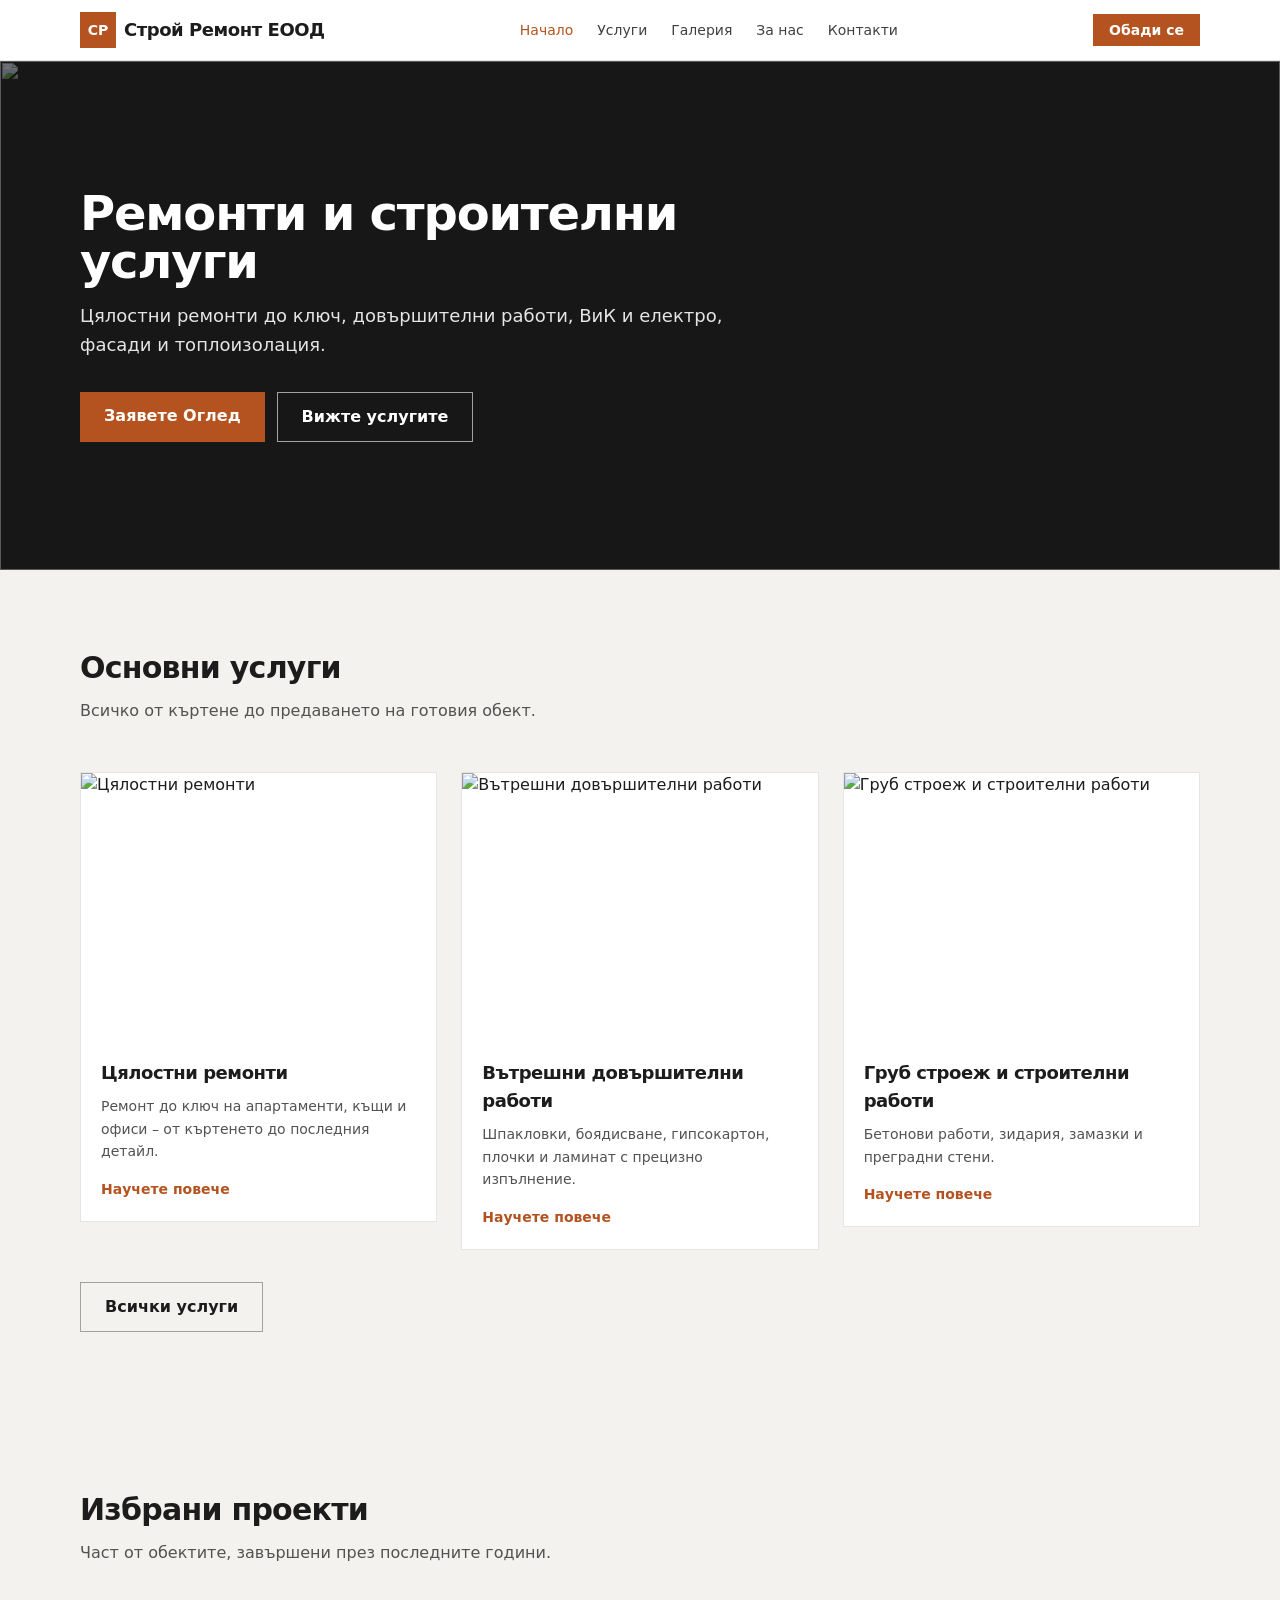
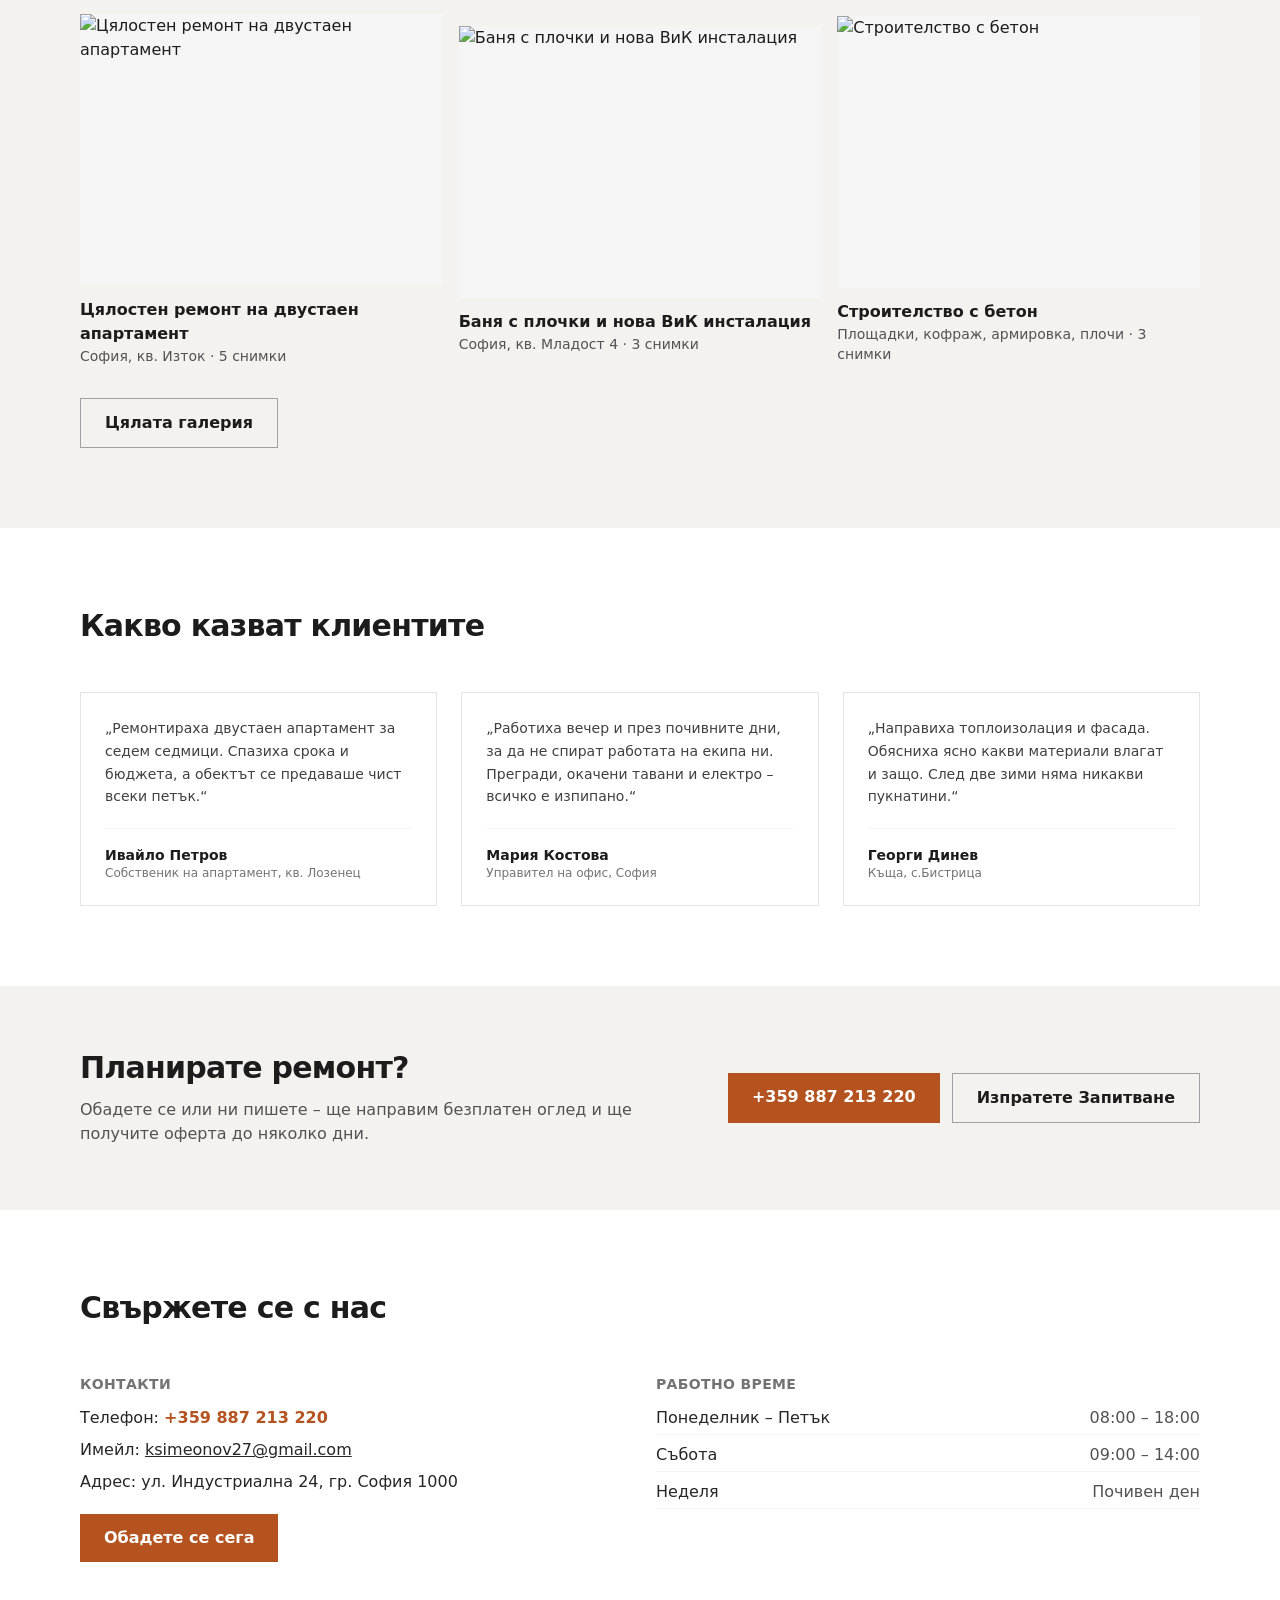
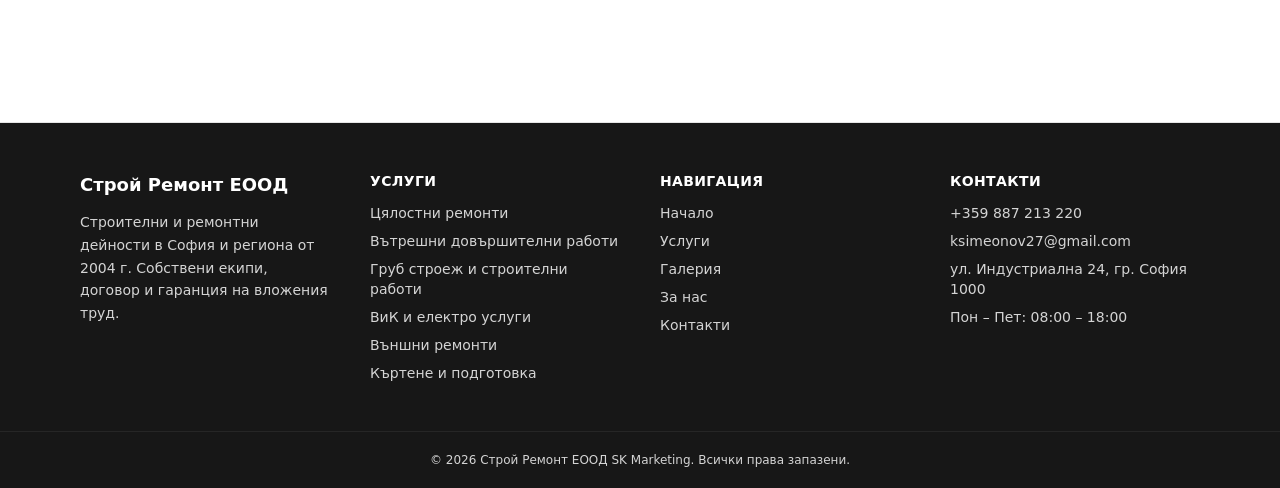
==== commit d6069c48: "Update index.html" ====
--- a/construction/index.html
+++ b/construction/index.html
@@ -23,7 +23,7 @@
 `+D[l].replace(" at new "," at ");return e.displayName&&Y.includes("<anonymous>")&&(Y=Y.replace("<anonymous>",e.displayName)),Y}while(1<=l&&0<=u);break}}}finally{Kr=!1,Error.prepareStackTrace=a}return(a=e?e.displayName||e.name:"")?ri(a):""}function z0(e,t){switch(e.tag){case 26:case 27:case 5:return ri(e.type);case 16:return ri("Lazy");case 13:return e.child!==t&&t!==null?ri("Suspense Fallback"):ri("Suspense");case 19:return ri("SuspenseList");case 0:case 15:return Qr(e.type,!1);case 11:return Qr(e.type.render,!1);case 1:return Qr(e.type,!0);case 31:return ri("Activity");default:return""}}function Pf(e){try{var t="",a=null;do t+=z0(e,a),a=e,e=e.return;while(e);return t}catch(l){return`
 Error generating stack: `+l.message+`
 `+l.stack}}var Zr=Object.prototype.hasOwnProperty,Fr=n.unstable_scheduleCallback,Jr=n.unstable_cancelCallback,O0=n.unstable_shouldYield,V0=n.unstable_requestPaint,At=n.unstable_now,j0=n.unstable_getCurrentPriorityLevel,Xf=n.unstable_ImmediatePriority,kf=n.unstable_UserBlockingPriority,Ks=n.unstable_NormalPriority,N0=n.unstable_LowPriority,Kf=n.unstable_IdlePriority,L0=n.log,R0=n.unstable_setDisableYieldValue,Oa=null,Mt=null;function Vn(e){if(typeof L0=="function"&&R0(e),Mt&&typeof Mt.setStrictMode=="function")try{Mt.setStrictMode(Oa,e)}catch{}}var Ct=Math.clz32?Math.clz32:H0,_0=Math.log,B0=Math.LN2;function H0(e){return e>>>=0,e===0?32:31-(_0(e)/B0|0)|0}var Qs=256,Zs=262144,Fs=4194304;function oi(e){var t=e&42;if(t!==0)return t;switch(e&-e){case 1:return 1;case 2:return 2;case 4:return 4;case 8:return 8;case 16:return 16;case 32:return 32;case 64:return 64;case 128:return 128;case 256:case 512:case 1024:case 2048:case 4096:case 8192:case 16384:case 32768:case 65536:case 131072:return e&261888;case 262144:case 524288:case 1048576:case 2097152:return e&3932160;case 4194304:case 8388608:case 16777216:case 33554432:return e&62914560;case 67108864:return 67108864;case 134217728:return 134217728;case 268435456:return 268435456;case 536870912:return 536870912;case 1073741824:return 0;default:return e}}function Js(e,t,a){var l=e.pendingLanes;if(l===0)return 0;var u=0,c=e.suspendedLanes,g=e.pingedLanes;e=e.warmLanes;var b=l&134217727;return b!==0?(l=b&~c,l!==0?u=oi(l):(g&=b,g!==0?u=oi(g):a||(a=b&~e,a!==0&&(u=oi(a))))):(b=l&~c,b!==0?u=oi(b):g!==0?u=oi(g):a||(a=l&~e,a!==0&&(u=oi(a)))),u===0?0:t!==0&&t!==u&&(t&c)===0&&(c=u&-u,a=t&-t,c>=a||c===32&&(a&4194048)!==0)?t:u}function Va(e,t){return(e.pendingLanes&~(e.suspendedLanes&~e.pingedLanes)&t)===0}function U0(e,t){switch(e){case 1:case 2:case 4:case 8:case 64:return t+250;case 16:case 32:case 128:case 256:case 512:case 1024:case 2048:case 4096:case 8192:case 16384:case 32768:case 65536:case 131072:case 262144:case 524288:case 1048576:case 2097152:return t+5e3;case 4194304:case 8388608:case 16777216:case 33554432:return-1;case 67108864:case 134217728:case 268435456:case 536870912:case 1073741824:return-1;default:return-1}}function Qf(){var e=Fs;return Fs<<=1,(Fs&62914560)===0&&(Fs=4194304),e}function $r(e){for(var t=[],a=0;31>a;a++)t.push(e);return t}function ja(e,t){e.pendingLanes|=t,t!==268435456&&(e.suspendedLanes=0,e.pingedLanes=0,e.warmLanes=0)}function G0(e,t,a,l,u,c){var g=e.pendingLanes;e.pendingLanes=a,e.suspendedLanes=0,e.pingedLanes=0,e.warmLanes=0,e.expiredLanes&=a,e.entangledLanes&=a,e.errorRecoveryDisabledLanes&=a,e.shellSuspendCounter=0;var b=e.entanglements,D=e.expirationTimes,H=e.hiddenUpdates;for(a=g&~a;0<a;){var Y=31-Ct(a),Q=1<<Y;b[Y]=0,D[Y]=-1;var U=H[Y];if(U!==null)for(H[Y]=null,Y=0;Y<U.length;Y++){var q=U[Y];q!==null&&(q.lane&=-536870913)}a&=~Q}l!==0&&Zf(e,l,0),c!==0&&u===0&&e.tag!==0&&(e.suspendedLanes|=c&~(g&~t))}function Zf(e,t,a){e.pendingLanes|=t,e.suspendedLanes&=~t;var l=31-Ct(t);e.entangledLanes|=t,e.entanglements[l]=e.entanglements[l]|1073741824|a&261930}function Ff(e,t){var a=e.entangledLanes|=t;for(e=e.entanglements;a;){var l=31-Ct(a),u=1<<l;u&t|e[l]&t&&(e[l]|=t),a&=~u}}function Jf(e,t){var a=t&-t;return a=(a&42)!==0?1:Ir(a),(a&(e.suspendedLanes|t))!==0?0:a}function Ir(e){switch(e){case 2:e=1;break;case 8:e=4;break;case 32:e=16;break;case 256:case 512:case 1024:case 2048:case 4096:case 8192:case 16384:case 32768:case 65536:case 131072:case 262144:case 524288:case 1048576:case 2097152:case 4194304:case 8388608:case 16777216:case 33554432:e=128;break;case 268435456:e=134217728;break;default:e=0}return e}function Wr(e){return e&=-e,2<e?8<e?(e&134217727)!==0?32:268435456:8:2}function $f(){var e=W.p;return e!==0?e:(e=window.event,e===void 0?32:_p(e.type))}function If(e,t){var a=W.p;try{return W.p=e,t()}finally{W.p=a}}var jn=Math.random().toString(36).slice(2),st="__reactFiber$"+jn,yt="__reactProps$"+jn,Ni="__reactContainer$"+jn,eo="__reactEvents$"+jn,q0="__reactListeners$"+jn,Y0="__reactHandles$"+jn,Wf="__reactResources$"+jn,Na="__reactMarker$"+jn;function to(e){delete e[st],delete e[yt],delete e[eo],delete e[q0],delete e[Y0]}function Li(e){var t=e[st];if(t)return t;for(var a=e.parentNode;a;){if(t=a[Ni]||a[st]){if(a=t.alternate,t.child!==null||a!==null&&a.child!==null)for(e=Sp(e);e!==null;){if(a=e[st])return a;e=Sp(e)}return t}e=a,a=e.parentNode}return null}function Ri(e){if(e=e[st]||e[Ni]){var t=e.tag;if(t===5||t===6||t===13||t===31||t===26||t===27||t===3)return e}return null}function La(e){var t=e.tag;if(t===5||t===26||t===27||t===6)return e.stateNode;throw Error(r(33))}function _i(e){var t=e[Wf];return t||(t=e[Wf]={hoistableStyles:new Map,hoistableScripts:new Map}),t}function tt(e){e[Na]=!0}var ed=new Set,td={};function ui(e,t){Bi(e,t),Bi(e+"Capture",t)}function Bi(e,t){for(td[e]=t,e=0;e<t.length;e++)ed.add(t[e])}var P0=RegExp("^[:A-Z_a-z\\u00C0-\\u00D6\\u00D8-\\u00F6\\u00F8-\\u02FF\\u0370-\\u037D\\u037F-\\u1FFF\\u200C-\\u200D\\u2070-\\u218F\\u2C00-\\u2FEF\\u3001-\\uD7FF\\uF900-\\uFDCF\\uFDF0-\\uFFFD][:A-Z_a-z\\u00C0-\\u00D6\\u00D8-\\u00F6\\u00F8-\\u02FF\\u0370-\\u037D\\u037F-\\u1FFF\\u200C-\\u200D\\u2070-\\u218F\\u2C00-\\u2FEF\\u3001-\\uD7FF\\uF900-\\uFDCF\\uFDF0-\\uFFFD\\-.0-9\\u00B7\\u0300-\\u036F\\u203F-\\u2040]*$"),nd={},id={};function X0(e){return Zr.call(id,e)?!0:Zr.call(nd,e)?!1:P0.test(e)?id[e]=!0:(nd[e]=!0,!1)}function $s(e,t,a){if(X0(t))if(a===null)e.removeAttribute(t);else{switch(typeof a){case"undefined":case"function":case"symbol":e.removeAttribute(t);return;case"boolean":var l=t.toLowerCase().slice(0,5);if(l!=="data-"&&l!=="aria-"){e.removeAttribute(t);return}}e.setAttribute(t,""+a)}}function Is(e,t,a){if(a===null)e.removeAttribute(t);else{switch(typeof a){case"undefined":case"function":case"symbol":case"boolean":e.removeAttribute(t);return}e.setAttribute(t,""+a)}}function fn(e,t,a,l){if(l===null)e.removeAttribute(a);else{switch(typeof l){case"undefined":case"function":case"symbol":case"boolean":e.removeAttribute(a);return}e.setAttributeNS(t,a,""+l)}}function _t(e){switch(typeof e){case"bigint":case"boolean":case"number":case"string":case"undefined":return e;case"object":return e;default:return""}}function ad(e){var t=e.type;return(e=e.nodeName)&&e.toLowerCase()==="input"&&(t==="checkbox"||t==="radio")}function k0(e,t,a){var l=Object.getOwnPropertyDescriptor(e.constructor.prototype,t);if(!e.hasOwnProperty(t)&&typeof l<"u"&&typeof l.get=="function"&&typeof l.set=="function"){var u=l.get,c=l.set;return Object.defineProperty(e,t,{configurable:!0,get:function(){return u.call(this)},set:function(g){a=""+g,c.call(this,g)}}),Object.defineProperty(e,t,{enumerable:l.enumerable}),{getValue:function(){return a},setValue:function(g){a=""+g},stopTracking:function(){e._valueTracker=null,delete e[t]}}}}function no(e){if(!e._valueTracker){var t=ad(e)?"checked":"value";e._valueTracker=k0(e,t,""+e[t])}}function sd(e){if(!e)return!1;var t=e._valueTracker;if(!t)return!0;var a=t.getValue(),l="";return e&&(l=ad(e)?e.checked?"true":"false":e.value),e=l,e!==a?(t.setValue(e),!0):!1}function Ws(e){if(e=e||(typeof document<"u"?document:void 0),typeof e>"u")return null;try{return e.activeElement||e.body}catch{return e.body}}var K0=/[\n"\\]/g;function Bt(e){return e.replace(K0,function(t){return"\\"+t.charCodeAt(0).toString(16)+" "})}function io(e,t,a,l,u,c,g,b){e.name="",g!=null&&typeof g!="function"&&typeof g!="symbol"&&typeof g!="boolean"?e.type=g:e.removeAttribute("type"),t!=null?g==="number"?(t===0&&e.value===""||e.value!=t)&&(e.value=""+_t(t)):e.value!==""+_t(t)&&(e.value=""+_t(t)):g!=="submit"&&g!=="reset"||e.removeAttribute("value"),t!=null?ao(e,g,_t(t)):a!=null?ao(e,g,_t(a)):l!=null&&e.removeAttribute("value"),u==null&&c!=null&&(e.defaultChecked=!!c),u!=null&&(e.checked=u&&typeof u!="function"&&typeof u!="symbol"),b!=null&&typeof b!="function"&&typeof b!="symbol"&&typeof b!="boolean"?e.name=""+_t(b):e.removeAttribute("name")}function ld(e,t,a,l,u,c,g,b){if(c!=null&&typeof c!="function"&&typeof c!="symbol"&&typeof c!="boolean"&&(e.type=c),t!=null||a!=null){if(!(c!=="submit"&&c!=="reset"||t!=null)){no(e);return}a=a!=null?""+_t(a):"",t=t!=null?""+_t(t):a,b||t===e.value||(e.value=t),e.defaultValue=t}l=l??u,l=typeof l!="function"&&typeof l!="symbol"&&!!l,e.checked=b?e.checked:!!l,e.defaultChecked=!!l,g!=null&&typeof g!="function"&&typeof g!="symbol"&&typeof g!="boolean"&&(e.name=g),no(e)}function ao(e,t,a){t==="number"&&Ws(e.ownerDocument)===e||e.defaultValue===""+a||(e.defaultValue=""+a)}function Hi(e,t,a,l){if(e=e.options,t){t={};for(var u=0;u<a.length;u++)t["$"+a[u]]=!0;for(a=0;a<e.length;a++)u=t.hasOwnProperty("$"+e[a].value),e[a].selected!==u&&(e[a].selected=u),u&&l&&(e[a].defaultSelected=!0)}else{for(a=""+_t(a),t=null,u=0;u<e.length;u++){if(e[u].value===a){e[u].selected=!0,l&&(e[u].defaultSelected=!0);return}t!==null||e[u].disabled||(t=e[u])}t!==null&&(t.selected=!0)}}function rd(e,t,a){if(t!=null&&(t=""+_t(t),t!==e.value&&(e.value=t),a==null)){e.defaultValue!==t&&(e.defaultValue=t);return}e.defaultValue=a!=null?""+_t(a):""}function od(e,t,a,l){if(t==null){if(l!=null){if(a!=null)throw Error(r(92));if(ae(l)){if(1<l.length)throw Error(r(93));l=l[0]}a=l}a==null&&(a=""),t=a}a=_t(t),e.defaultValue=a,l=e.textContent,l===a&&l!==""&&l!==null&&(e.value=l),no(e)}function Ui(e,t){if(t){var a=e.firstChild;if(a&&a===e.lastChild&&a.nodeType===3){a.nodeValue=t;return}}e.textContent=t}var Q0=new Set("animationIterationCount aspectRatio borderImageOutset borderImageSlice borderImageWidth boxFlex boxFlexGroup boxOrdinalGroup columnCount columns flex flexGrow flexPositive flexShrink flexNegative flexOrder gridArea gridRow gridRowEnd gridRowSpan gridRowStart gridColumn gridColumnEnd gridColumnSpan gridColumnStart fontWeight lineClamp lineHeight opacity order orphans scale tabSize widows zIndex zoom fillOpacity floodOpacity stopOpacity strokeDasharray strokeDashoffset strokeMiterlimit strokeOpacity strokeWidth MozAnimationIterationCount MozBoxFlex MozBoxFlexGroup MozLineClamp msAnimationIterationCount msFlex msZoom msFlexGrow msFlexNegative msFlexOrder msFlexPositive msFlexShrink msGridColumn msGridColumnSpan msGridRow msGridRowSpan WebkitAnimationIterationCount WebkitBoxFlex WebKitBoxFlexGroup WebkitBoxOrdinalGroup WebkitColumnCount WebkitColumns WebkitFlex WebkitFlexGrow WebkitFlexPositive WebkitFlexShrink WebkitLineClamp".split(" "));function ud(e,t,a){var l=t.indexOf("--")===0;a==null||typeof a=="boolean"||a===""?l?e.setProperty(t,""):t==="float"?e.cssFloat="":e[t]="":l?e.setProperty(t,a):typeof a!="number"||a===0||Q0.has(t)?t==="float"?e.cssFloat=a:e[t]=(""+a).trim():e[t]=a+"px"}function cd(e,t,a){if(t!=null&&typeof t!="object")throw Error(r(62));if(e=e.style,a!=null){for(var l in a)!a.hasOwnProperty(l)||t!=null&&t.hasOwnProperty(l)||(l.indexOf("--")===0?e.setProperty(l,""):l==="float"?e.cssFloat="":e[l]="");for(var u in t)l=t[u],t.hasOwnProperty(u)&&a[u]!==l&&ud(e,u,l)}else for(var c in t)t.hasOwnProperty(c)&&ud(e,c,t[c])}function so(e){if(e.indexOf("-")===-1)return!1;switch(e){case"annotation-xml":case"color-profile":case"font-face":case"font-face-src":case"font-face-uri":case"font-face-format":case"font-face-name":case"missing-glyph":return!1;default:return!0}}var Z0=new Map([["acceptCharset","accept-charset"],["htmlFor","for"],["httpEquiv","http-equiv"],["crossOrigin","crossorigin"],["accentHeight","accent-height"],["alignmentBaseline","alignment-baseline"],["arabicForm","arabic-form"],["baselineShift","baseline-shift"],["capHeight","cap-height"],["clipPath","clip-path"],["clipRule","clip-rule"],["colorInterpolation","color-interpolation"],["colorInterpolationFilters","color-interpolation-filters"],["colorProfile","color-profile"],["colorRendering","color-rendering"],["dominantBaseline","dominant-baseline"],["enableBackground","enable-background"],["fillOpacity","fill-opacity"],["fillRule","fill-rule"],["floodColor","flood-color"],["floodOpacity","flood-opacity"],["fontFamily","font-family"],["fontSize","font-size"],["fontSizeAdjust","font-size-adjust"],["fontStretch","font-stretch"],["fontStyle","font-style"],["fontVariant","font-variant"],["fontWeight","font-weight"],["glyphName","glyph-name"],["glyphOrientationHorizontal","glyph-orientation-horizontal"],["glyphOrientationVertical","glyph-orientation-vertical"],["horizAdvX","horiz-adv-x"],["horizOriginX","horiz-origin-x"],["imageRendering","image-rendering"],["letterSpacing","letter-spacing"],["lightingColor","lighting-color"],["markerEnd","marker-end"],["markerMid","marker-mid"],["markerStart","marker-start"],["overlinePosition","overline-position"],["overlineThickness","overline-thickness"],["paintOrder","paint-order"],["panose-1","panose-1"],["pointerEvents","pointer-events"],["renderingIntent","rendering-intent"],["shapeRendering","shape-rendering"],["stopColor","stop-color"],["stopOpacity","stop-opacity"],["strikethroughPosition","strikethrough-position"],["strikethroughThickness","strikethrough-thickness"],["strokeDasharray","stroke-dasharray"],["strokeDashoffset","stroke-dashoffset"],["strokeLinecap","stroke-linecap"],["strokeLinejoin","stroke-linejoin"],["strokeMiterlimit","stroke-miterlimit"],["strokeOpacity","stroke-opacity"],["strokeWidth","stroke-width"],["textAnchor","text-anchor"],["textDecoration","text-decoration"],["textRendering","text-rendering"],["transformOrigin","transform-origin"],["underlinePosition","underline-position"],["underlineThickness","underline-thickness"],["unicodeBidi","unicode-bidi"],["unicodeRange","unicode-range"],["unitsPerEm","units-per-em"],["vAlphabetic","v-alphabetic"],["vHanging","v-hanging"],["vIdeographic","v-ideographic"],["vMathematical","v-mathematical"],["vectorEffect","vector-effect"],["vertAdvY","vert-adv-y"],["vertOriginX","vert-origin-x"],["vertOriginY","vert-origin-y"],["wordSpacing","word-spacing"],["writingMode","writing-mode"],["xmlnsXlink","xmlns:xlink"],["xHeight","x-height"]]),F0=/^[\u0000-\u001F ]*j[\r\n\t]*a[\r\n\t]*v[\r\n\t]*a[\r\n\t]*s[\r\n\t]*c[\r\n\t]*r[\r\n\t]*i[\r\n\t]*p[\r\n\t]*t[\r\n\t]*:/i;function el(e){return F0.test(""+e)?"javascript:throw new Error('React has blocked a javascript: URL as a security precaution.')":e}function dn(){}var lo=null;function ro(e){return e=e.target||e.srcElement||window,e.correspondingUseElement&&(e=e.correspondingUseElement),e.nodeType===3?e.parentNode:e}var Gi=null,qi=null;function fd(e){var t=Ri(e);if(t&&(e=t.stateNode)){var a=e[yt]||null;e:switch(e=t.stateNode,t.type){case"input":if(io(e,a.value,a.defaultValue,a.defaultValue,a.checked,a.defaultChecked,a.type,a.name),t=a.name,a.type==="radio"&&t!=null){for(a=e;a.parentNode;)a=a.parentNode;for(a=a.querySelectorAll('input[name="'+Bt(""+t)+'"][type="radio"]'),t=0;t<a.length;t++){var l=a[t];if(l!==e&&l.form===e.form){var u=l[yt]||null;if(!u)throw Error(r(90));io(l,u.value,u.defaultValue,u.defaultValue,u.checked,u.defaultChecked,u.type,u.name)}}for(t=0;t<a.length;t++)l=a[t],l.form===e.form&&sd(l)}break e;case"textarea":rd(e,a.value,a.defaultValue);break e;case"select":t=a.value,t!=null&&Hi(e,!!a.multiple,t,!1)}}}var oo=!1;function dd(e,t,a){if(oo)return e(t,a);oo=!0;try{var l=e(t);return l}finally{if(oo=!1,(Gi!==null||qi!==null)&&(ql(),Gi&&(t=Gi,e=qi,qi=Gi=null,fd(t),e)))for(t=0;t<e.length;t++)fd(e[t])}}function Ra(e,t){var a=e.stateNode;if(a===null)return null;var l=a[yt]||null;if(l===null)return null;a=l[t];e:switch(t){case"onClick":case"onClickCapture":case"onDoubleClick":case"onDoubleClickCapture":case"onMouseDown":case"onMouseDownCapture":case"onMouseMove":case"onMouseMoveCapture":case"onMouseUp":case"onMouseUpCapture":case"onMouseEnter":(l=!l.disabled)||(e=e.type,l=!(e==="button"||e==="input"||e==="select"||e==="textarea")),e=!l;break e;default:e=!1}if(e)return null;if(a&&typeof a!="function")throw Error(r(231,t,typeof a));return a}var hn=!(typeof window>"u"||typeof window.document>"u"||typeof window.document.createElement>"u"),uo=!1;if(hn)try{var _a={};Object.defineProperty(_a,"passive",{get:function(){uo=!0}}),window.addEventListener("test",_a,_a),window.removeEventListener("test",_a,_a)}catch{uo=!1}var Nn=null,co=null,tl=null;function hd(){if(tl)return tl;var e,t=co,a=t.length,l,u="value"in Nn?Nn.value:Nn.textContent,c=u.length;for(e=0;e<a&&t[e]===u[e];e++);var g=a-e;for(l=1;l<=g&&t[a-l]===u[c-l];l++);return tl=u.slice(e,1<l?1-l:void 0)}function nl(e){var t=e.keyCode;return"charCode"in e?(e=e.charCode,e===0&&t===13&&(e=13)):e=t,e===10&&(e=13),32<=e||e===13?e:0}function il(){return!0}function md(){return!1}function vt(e){function t(a,l,u,c,g){this._reactName=a,this._targetInst=u,this.type=l,this.nativeEvent=c,this.target=g,this.currentTarget=null;for(var b in e)e.hasOwnProperty(b)&&(a=e[b],this[b]=a?a(c):c[b]);return this.isDefaultPrevented=(c.defaultPrevented!=null?c.defaultPrevented:c.returnValue===!1)?il:md,this.isPropagationStopped=md,this}return v(t.prototype,{preventDefault:function(){this.defaultPrevented=!0;var a=this.nativeEvent;a&&(a.preventDefault?a.preventDefault():typeof a.returnValue!="unknown"&&(a.returnValue=!1),this.isDefaultPrevented=il)},stopPropagation:function(){var a=this.nativeEvent;a&&(a.stopPropagation?a.stopPropagation():typeof a.cancelBubble!="unknown"&&(a.cancelBubble=!0),this.isPropagationStopped=il)},persist:function(){},isPersistent:il}),t}var ci={eventPhase:0,bubbles:0,cancelable:0,timeStamp:function(e){return e.timeStamp||Date.now()},defaultPrevented:0,isTrusted:0},al=vt(ci),Ba=v({},ci,{view:0,detail:0}),J0=vt(Ba),fo,ho,Ha,sl=v({},Ba,{screenX:0,screenY:0,clientX:0,clientY:0,pageX:0,pageY:0,ctrlKey:0,shiftKey:0,altKey:0,metaKey:0,getModifierState:po,button:0,buttons:0,relatedTarget:function(e){return e.relatedTarget===void 0?e.fromElement===e.srcElement?e.toElement:e.fromElement:e.relatedTarget},movementX:function(e){return"movementX"in e?e.movementX:(e!==Ha&&(Ha&&e.type==="mousemove"?(fo=e.screenX-Ha.screenX,ho=e.screenY-Ha.screenY):ho=fo=0,Ha=e),fo)},movementY:function(e){return"movementY"in e?e.movementY:ho}}),pd=vt(sl),$0=v({},sl,{dataTransfer:0}),I0=vt($0),W0=v({},Ba,{relatedTarget:0}),mo=vt(W0),eb=v({},ci,{animationName:0,elapsedTime:0,pseudoElement:0}),tb=vt(eb),nb=v({},ci,{clipboardData:function(e){return"clipboardData"in e?e.clipboardData:window.clipboardData}}),ib=vt(nb),ab=v({},ci,{data:0}),gd=vt(ab),sb={Esc:"Escape",Spacebar:" ",Left:"ArrowLeft",Up:"ArrowUp",Right:"ArrowRight",Down:"ArrowDown",Del:"Delete",Win:"OS",Menu:"ContextMenu",Apps:"ContextMenu",Scroll:"ScrollLock",MozPrintableKey:"Unidentified"},lb={8:"Backspace",9:"Tab",12:"Clear",13:"Enter",16:"Shift",17:"Control",18:"Alt",19:"Pause",20:"CapsLock",27:"Escape",32:" ",33:"PageUp",34:"PageDown",35:"End",36:"Home",37:"ArrowLeft",38:"ArrowUp",39:"ArrowRight",40:"ArrowDown",45:"Insert",46:"Delete",112:"F1",113:"F2",114:"F3",115:"F4",116:"F5",117:"F6",118:"F7",119:"F8",120:"F9",121:"F10",122:"F11",123:"F12",144:"NumLock",145:"ScrollLock",224:"Meta"},rb={Alt:"altKey",Control:"ctrlKey",Meta:"metaKey",Shift:"shiftKey"};function ob(e){var t=this.nativeEvent;return t.getModifierState?t.getModifierState(e):(e=rb[e])?!!t[e]:!1}function po(){return ob}var ub=v({},Ba,{key:function(e){if(e.key){var t=sb[e.key]||e.key;if(t!=="Unidentified")return t}return e.type==="keypress"?(e=nl(e),e===13?"Enter":String.fromCharCode(e)):e.type==="keydown"||e.type==="keyup"?lb[e.keyCode]||"Unidentified":""},code:0,location:0,ctrlKey:0,shiftKey:0,altKey:0,metaKey:0,repeat:0,locale:0,getModifierState:po,charCode:function(e){return e.type==="keypress"?nl(e):0},keyCode:function(e){return e.type==="keydown"||e.type==="keyup"?e.keyCode:0},which:function(e){return e.type==="keypress"?nl(e):e.type==="keydown"||e.type==="keyup"?e.keyCode:0}}),cb=vt(ub),fb=v({},sl,{pointerId:0,width:0,height:0,pressure:0,tangentialPressure:0,tiltX:0,tiltY:0,twist:0,pointerType:0,isPrimary:0}),yd=vt(fb),db=v({},Ba,{touches:0,targetTouches:0,changedTouches:0,altKey:0,metaKey:0,ctrlKey:0,shiftKey:0,getModifierState:po}),hb=vt(db),mb=v({},ci,{propertyName:0,elapsedTime:0,pseudoElement:0}),pb=vt(mb),gb=v({},sl,{deltaX:function(e){return"deltaX"in e?e.deltaX:"wheelDeltaX"in e?-e.wheelDeltaX:0},deltaY:function(e){return"deltaY"in e?e.deltaY:"wheelDeltaY"in e?-e.wheelDeltaY:"wheelDelta"in e?-e.wheelDelta:0},deltaZ:0,deltaMode:0}),yb=vt(gb),vb=v({},ci,{newState:0,oldState:0}),bb=vt(vb),Sb=[9,13,27,32],go=hn&&"CompositionEvent"in window,Ua=null;hn&&"documentMode"in document&&(Ua=document.documentMode);var xb=hn&&"TextEvent"in window&&!Ua,vd=hn&&(!go||Ua&&8<Ua&&11>=Ua),bd=" ",Sd=!1;function xd(e,t){switch(e){case"keyup":return Sb.indexOf(t.keyCode)!==-1;case"keydown":return t.keyCode!==229;case"keypress":case"mousedown":case"focusout":return!0;default:return!1}}function Td(e){return e=e.detail,typeof e=="object"&&"data"in e?e.data:null}var Yi=!1;function Tb(e,t){switch(e){case"compositionend":return Td(t);case"keypress":return t.which!==32?null:(Sd=!0,bd);case"textInput":return e=t.data,e===bd&&Sd?null:e;default:return null}}function Eb(e,t){if(Yi)return e==="compositionend"||!go&&xd(e,t)?(e=hd(),tl=co=Nn=null,Yi=!1,e):null;switch(e){case"paste":return null;case"keypress":if(!(t.ctrlKey||t.altKey||t.metaKey)||t.ctrlKey&&t.altKey){if(t.char&&1<t.char.length)return t.char;if(t.which)return String.fromCharCode(t.which)}return null;case"compositionend":return vd&&t.locale!=="ko"?null:t.data;default:return null}}var Ab={color:!0,date:!0,datetime:!0,"datetime-local":!0,email:!0,month:!0,number:!0,password:!0,range:!0,search:!0,tel:!0,text:!0,time:!0,url:!0,week:!0};function Ed(e){var t=e&&e.nodeName&&e.nodeName.toLowerCase();return t==="input"?!!Ab[e.type]:t==="textarea"}function Ad(e,t,a,l){Gi?qi?qi.push(l):qi=[l]:Gi=l,t=Zl(t,"onChange"),0<t.length&&(a=new al("onChange","change",null,a,l),e.push({event:a,listeners:t}))}var Ga=null,qa=null;function Mb(e){lp(e,0)}function ll(e){var t=La(e);if(sd(t))return e}function Md(e,t){if(e==="change")return t}var Cd=!1;if(hn){var yo;if(hn){var vo="oninput"in document;if(!vo){var wd=document.createElement("div");wd.setAttribute("oninput","return;"),vo=typeof wd.oninput=="function"}yo=vo}else yo=!1;Cd=yo&&(!document.documentMode||9<document.documentMode)}function Dd(){Ga&&(Ga.detachEvent("onpropertychange",zd),qa=Ga=null)}function zd(e){if(e.propertyName==="value"&&ll(qa)){var t=[];Ad(t,qa,e,ro(e)),dd(Mb,t)}}function Cb(e,t,a){e==="focusin"?(Dd(),Ga=t,qa=a,Ga.attachEvent("onpropertychange",zd)):e==="focusout"&&Dd()}function wb(e){if(e==="selectionchange"||e==="keyup"||e==="keydown")return ll(qa)}function Db(e,t){if(e==="click")return ll(t)}function zb(e,t){if(e==="input"||e==="change")return ll(t)}function Ob(e,t){return e===t&&(e!==0||1/e===1/t)||e!==e&&t!==t}var wt=typeof Object.is=="function"?Object.is:Ob;function Ya(e,t){if(wt(e,t))return!0;if(typeof e!="object"||e===null||typeof t!="object"||t===null)return!1;var a=Object.keys(e),l=Object.keys(t);if(a.length!==l.length)return!1;for(l=0;l<a.length;l++){var u=a[l];if(!Zr.call(t,u)||!wt(e[u],t[u]))return!1}return!0}function Od(e){for(;e&&e.firstChild;)e=e.firstChild;return e}function Vd(e,t){var a=Od(e);e=0;for(var l;a;){if(a.nodeType===3){if(l=e+a.textContent.length,e<=t&&l>=t)return{node:a,offset:t-e};e=l}e:{for(;a;){if(a.nextSibling){a=a.nextSibling;break e}a=a.parentNode}a=void 0}a=Od(a)}}function jd(e,t){return e&&t?e===t?!0:e&&e.nodeType===3?!1:t&&t.nodeType===3?jd(e,t.parentNode):"contains"in e?e.contains(t):e.compareDocumentPosition?!!(e.compareDocumentPosition(t)&16):!1:!1}function Nd(e){e=e!=null&&e.ownerDocument!=null&&e.ownerDocument.defaultView!=null?e.ownerDocument.defaultView:window;for(var t=Ws(e.document);t instanceof e.HTMLIFrameElement;){try{var a=typeof t.contentWindow.location.href=="string"}catch{a=!1}if(a)e=t.contentWindow;else break;t=Ws(e.document)}return t}function bo(e){var t=e&&e.nodeName&&e.nodeName.toLowerCase();return t&&(t==="input"&&(e.type==="text"||e.type==="search"||e.type==="tel"||e.type==="url"||e.type==="password")||t==="textarea"||e.contentEditable==="true")}var Vb=hn&&"documentMode"in document&&11>=document.documentMode,Pi=null,So=null,Pa=null,xo=!1;function Ld(e,t,a){var l=a.window===a?a.document:a.nodeType===9?a:a.ownerDocument;xo||Pi==null||Pi!==Ws(l)||(l=Pi,"selectionStart"in l&&bo(l)?l={start:l.selectionStart,end:l.selectionEnd}:(l=(l.ownerDocument&&l.ownerDocument.defaultView||window).getSelection(),l={anchorNode:l.anchorNode,anchorOffset:l.anchorOffset,focusNode:l.focusNode,focusOffset:l.focusOffset}),Pa&&Ya(Pa,l)||(Pa=l,l=Zl(So,"onSelect"),0<l.length&&(t=new al("onSelect","select",null,t,a),e.push({event:t,listeners:l}),t.target=Pi)))}function fi(e,t){var a={};return a[e.toLowerCase()]=t.toLowerCase(),a["Webkit"+e]="webkit"+t,a["Moz"+e]="moz"+t,a}var Xi={animationend:fi("Animation","AnimationEnd"),animationiteration:fi("Animation","AnimationIteration"),animationstart:fi("Animation","AnimationStart"),transitionrun:fi("Transition","TransitionRun"),transitionstart:fi("Transition","TransitionStart"),transitioncancel:fi("Transition","TransitionCancel"),transitionend:fi("Transition","TransitionEnd")},To={},Rd={};hn&&(Rd=document.createElement("div").style,"AnimationEvent"in window||(delete Xi.animationend.animation,delete Xi.animationiteration.animation,delete Xi.animationstart.animation),"TransitionEvent"in window||delete Xi.transitionend.transition);function di(e){if(To[e])return To[e];if(!Xi[e])return e;var t=Xi[e],a;for(a in t)if(t.hasOwnProperty(a)&&a in Rd)return To[e]=t[a];return e}var _d=di("animationend"),Bd=di("animationiteration"),Hd=di("animationstart"),jb=di("transitionrun"),Nb=di("transitionstart"),Lb=di("transitioncancel"),Ud=di("transitionend"),Gd=new Map,Eo="abort auxClick beforeToggle cancel canPlay canPlayThrough click close contextMenu copy cut drag dragEnd dragEnter dragExit dragLeave dragOver dragStart drop durationChange emptied encrypted ended error gotPointerCapture input invalid keyDown keyPress keyUp load loadedData loadedMetadata loadStart lostPointerCapture mouseDown mouseMove mouseOut mouseOver mouseUp paste pause play playing pointerCancel pointerDown pointerMove pointerOut pointerOver pointerUp progress rateChange reset resize seeked seeking stalled submit suspend timeUpdate touchCancel touchEnd touchStart volumeChange scroll toggle touchMove waiting wheel".split(" ");Eo.push("scrollEnd");function Ft(e,t){Gd.set(e,t),ui(t,[e])}var rl=typeof reportError=="function"?reportError:function(e){if(typeof window=="object"&&typeof window.ErrorEvent=="function"){var t=new window.ErrorEvent("error",{bubbles:!0,cancelable:!0,message:typeof e=="object"&&e!==null&&typeof e.message=="string"?String(e.message):String(e),error:e});if(!window.dispatchEvent(t))return}else if(typeof process=="object"&&typeof process.emit=="function"){process.emit("uncaughtException",e);return}console.error(e)},Ht=[],ki=0,Ao=0;function ol(){for(var e=ki,t=Ao=ki=0;t<e;){var a=Ht[t];Ht[t++]=null;var l=Ht[t];Ht[t++]=null;var u=Ht[t];Ht[t++]=null;var c=Ht[t];if(Ht[t++]=null,l!==null&&u!==null){var g=l.pending;g===null?u.next=u:(u.next=g.next,g.next=u),l.pending=u}c!==0&&qd(a,u,c)}}function ul(e,t,a,l){Ht[ki++]=e,Ht[ki++]=t,Ht[ki++]=a,Ht[ki++]=l,Ao|=l,e.lanes|=l,e=e.alternate,e!==null&&(e.lanes|=l)}function Mo(e,t,a,l){return ul(e,t,a,l),cl(e)}function hi(e,t){return ul(e,null,null,t),cl(e)}function qd(e,t,a){e.lanes|=a;var l=e.alternate;l!==null&&(l.lanes|=a);for(var u=!1,c=e.return;c!==null;)c.childLanes|=a,l=c.alternate,l!==null&&(l.childLanes|=a),c.tag===22&&(e=c.stateNode,e===null||e._visibility&1||(u=!0)),e=c,c=c.return;return e.tag===3?(c=e.stateNode,u&&t!==null&&(u=31-Ct(a),e=c.hiddenUpdates,l=e[u],l===null?e[u]=[t]:l.push(t),t.lane=a|536870912),c):null}function cl(e){if(50<fs)throw fs=0,Lu=null,Error(r(185));for(var t=e.return;t!==null;)e=t,t=e.return;return e.tag===3?e.stateNode:null}var Ki={};function Rb(e,t,a,l){this.tag=e,this.key=a,this.sibling=this.child=this.return=this.stateNode=this.type=this.elementType=null,this.index=0,this.refCleanup=this.ref=null,this.pendingProps=t,this.dependencies=this.memoizedState=this.updateQueue=this.memoizedProps=null,this.mode=l,this.subtreeFlags=this.flags=0,this.deletions=null,this.childLanes=this.lanes=0,this.alternate=null}function Dt(e,t,a,l){return new Rb(e,t,a,l)}function Co(e){return e=e.prototype,!(!e||!e.isReactComponent)}function mn(e,t){var a=e.alternate;return a===null?(a=Dt(e.tag,t,e.key,e.mode),a.elementType=e.elementType,a.type=e.type,a.stateNode=e.stateNode,a.alternate=e,e.alternate=a):(a.pendingProps=t,a.type=e.type,a.flags=0,a.subtreeFlags=0,a.deletions=null),a.flags=e.flags&65011712,a.childLanes=e.childLanes,a.lanes=e.lanes,a.child=e.child,a.memoizedProps=e.memoizedProps,a.memoizedState=e.memoizedState,a.updateQueue=e.updateQueue,t=e.dependencies,a.dependencies=t===null?null:{lanes:t.lanes,firstContext:t.firstContext},a.sibling=e.sibling,a.index=e.index,a.ref=e.ref,a.refCleanup=e.refCleanup,a}function Yd(e,t){e.flags&=65011714;var a=e.alternate;return a===null?(e.childLanes=0,e.lanes=t,e.child=null,e.subtreeFlags=0,e.memoizedProps=null,e.memoizedState=null,e.updateQueue=null,e.dependencies=null,e.stateNode=null):(e.childLanes=a.childLanes,e.lanes=a.lanes,e.child=a.child,e.subtreeFlags=0,e.deletions=null,e.memoizedProps=a.memoizedProps,e.memoizedState=a.memoizedState,e.updateQueue=a.updateQueue,e.type=a.type,t=a.dependencies,e.dependencies=t===null?null:{lanes:t.lanes,firstContext:t.firstContext}),e}function fl(e,t,a,l,u,c){var g=0;if(l=e,typeof e=="function")Co(e)&&(g=1);else if(typeof e=="string")g=GS(e,a,le.current)?26:e==="html"||e==="head"||e==="body"?27:5;else e:switch(e){case k:return e=Dt(31,a,t,u),e.elementType=k,e.lanes=c,e;case A:return mi(a.children,u,c,t);case L:g=8,u|=24;break;case V:return e=Dt(12,a,t,u|2),e.elementType=V,e.lanes=c,e;case j:return e=Dt(13,a,t,u),e.elementType=j,e.lanes=c,e;case Z:return e=Dt(19,a,t,u),e.elementType=Z,e.lanes=c,e;default:if(typeof e=="object"&&e!==null)switch(e.$$typeof){case M:g=10;break e;case T:g=9;break e;case z:g=11;break e;case G:g=14;break e;case X:g=16,l=null;break e}g=29,a=Error(r(130,e===null?"null":typeof e,"")),l=null}return t=Dt(g,a,t,u),t.elementType=e,t.type=l,t.lanes=c,t}function mi(e,t,a,l){return e=Dt(7,e,l,t),e.lanes=a,e}function wo(e,t,a){return e=Dt(6,e,null,t),e.lanes=a,e}function Pd(e){var t=Dt(18,null,null,0);return t.stateNode=e,t}function Do(e,t,a){return t=Dt(4,e.children!==null?e.children:[],e.key,t),t.lanes=a,t.stateNode={containerInfo:e.containerInfo,pendingChildren:null,implementation:e.implementation},t}var Xd=new WeakMap;function Ut(e,t){if(typeof e=="object"&&e!==null){var a=Xd.get(e);return a!==void 0?a:(t={value:e,source:t,stack:Pf(t)},Xd.set(e,t),t)}return{value:e,source:t,stack:Pf(t)}}var Qi=[],Zi=0,dl=null,Xa=0,Gt=[],qt=0,Ln=null,tn=1,nn="";function pn(e,t){Qi[Zi++]=Xa,Qi[Zi++]=dl,dl=e,Xa=t}function kd(e,t,a){Gt[qt++]=tn,Gt[qt++]=nn,Gt[qt++]=Ln,Ln=e;var l=tn;e=nn;var u=32-Ct(l)-1;l&=~(1<<u),a+=1;var c=32-Ct(t)+u;if(30<c){var g=u-u%5;c=(l&(1<<g)-1).toString(32),l>>=g,u-=g,tn=1<<32-Ct(t)+u|a<<u|l,nn=c+e}else tn=1<<c|a<<u|l,nn=e}function zo(e){e.return!==null&&(pn(e,1),kd(e,1,0))}function Oo(e){for(;e===dl;)dl=Qi[--Zi],Qi[Zi]=null,Xa=Qi[--Zi],Qi[Zi]=null;for(;e===Ln;)Ln=Gt[--qt],Gt[qt]=null,nn=Gt[--qt],Gt[qt]=null,tn=Gt[--qt],Gt[qt]=null}function Kd(e,t){Gt[qt++]=tn,Gt[qt++]=nn,Gt[qt++]=Ln,tn=t.id,nn=t.overflow,Ln=e}var lt=null,Re=null,xe=!1,Rn=null,Yt=!1,Vo=Error(r(519));function _n(e){var t=Error(r(418,1<arguments.length&&arguments[1]!==void 0&&arguments[1]?"text":"HTML",""));throw ka(Ut(t,e)),Vo}function Qd(e){var t=e.stateNode,a=e.type,l=e.memoizedProps;switch(t[st]=e,t[yt]=l,a){case"dialog":ve("cancel",t),ve("close",t);break;case"iframe":case"object":case"embed":ve("load",t);break;case"video":case"audio":for(a=0;a<hs.length;a++)ve(hs[a],t);break;case"source":ve("error",t);break;case"img":case"image":case"link":ve("error",t),ve("load",t);break;case"details":ve("toggle",t);break;case"input":ve("invalid",t),ld(t,l.value,l.defaultValue,l.checked,l.defaultChecked,l.type,l.name,!0);break;case"select":ve("invalid",t);break;case"textarea":ve("invalid",t),od(t,l.value,l.defaultValue,l.children)}a=l.children,typeof a!="string"&&typeof a!="number"&&typeof a!="bigint"||t.textContent===""+a||l.suppressHydrationWarning===!0||cp(t.textContent,a)?(l.popover!=null&&(ve("beforetoggle",t),ve("toggle",t)),l.onScroll!=null&&ve("scroll",t),l.onScrollEnd!=null&&ve("scrollend",t),l.onClick!=null&&(t.onclick=dn),t=!0):t=!1,t||_n(e,!0)}function Zd(e){for(lt=e.return;lt;)switch(lt.tag){case 5:case 31:case 13:Yt=!1;return;case 27:case 3:Yt=!0;return;default:lt=lt.return}}function Fi(e){if(e!==lt)return!1;if(!xe)return Zd(e),xe=!0,!1;var t=e.tag,a;if((a=t!==3&&t!==27)&&((a=t===5)&&(a=e.type,a=!(a!=="form"&&a!=="button")||Fu(e.type,e.memoizedProps)),a=!a),a&&Re&&_n(e),Zd(e),t===13){if(e=e.memoizedState,e=e!==null?e.dehydrated:null,!e)throw Error(r(317));Re=bp(e)}else if(t===31){if(e=e.memoizedState,e=e!==null?e.dehydrated:null,!e)throw Error(r(317));Re=bp(e)}else t===27?(t=Re,Jn(e.type)?(e=ec,ec=null,Re=e):Re=t):Re=lt?Xt(e.stateNode.nextSibling):null;return!0}function pi(){Re=lt=null,xe=!1}function jo(){var e=Rn;return e!==null&&(Tt===null?Tt=e:Tt.push.apply(Tt,e),Rn=null),e}function ka(e){Rn===null?Rn=[e]:Rn.push(e)}var No=E(null),gi=null,gn=null;function Bn(e,t,a){I(No,t._currentValue),t._currentValue=a}function yn(e){e._currentValue=No.current,_(No)}function Lo(e,t,a){for(;e!==null;){var l=e.alternate;if((e.childLanes&t)!==t?(e.childLanes|=t,l!==null&&(l.childLanes|=t)):l!==null&&(l.childLanes&t)!==t&&(l.childLanes|=t),e===a)break;e=e.return}}function Ro(e,t,a,l){var u=e.child;for(u!==null&&(u.return=e);u!==null;){var c=u.dependencies;if(c!==null){var g=u.child;c=c.firstContext;e:for(;c!==null;){var b=c;c=u;for(var D=0;D<t.length;D++)if(b.context===t[D]){c.lanes|=a,b=c.alternate,b!==null&&(b.lanes|=a),Lo(c.return,a,e),l||(g=null);break e}c=b.next}}else if(u.tag===18){if(g=u.return,g===null)throw Error(r(341));g.lanes|=a,c=g.alternate,c!==null&&(c.lanes|=a),Lo(g,a,e),g=null}else g=u.child;if(g!==null)g.return=u;else for(g=u;g!==null;){if(g===e){g=null;break}if(u=g.sibling,u!==null){u.return=g.return,g=u;break}g=g.return}u=g}}function Ji(e,t,a,l){e=null;for(var u=t,c=!1;u!==null;){if(!c){if((u.flags&524288)!==0)c=!0;else if((u.flags&262144)!==0)break}if(u.tag===10){var g=u.alternate;if(g===null)throw Error(r(387));if(g=g.memoizedProps,g!==null){var b=u.type;wt(u.pendingProps.value,g.value)||(e!==null?e.push(b):e=[b])}}else if(u===Me.current){if(g=u.alternate,g===null)throw Error(r(387));g.memoizedState.memoizedState!==u.memoizedState.memoizedState&&(e!==null?e.push(vs):e=[vs])}u=u.return}e!==null&&Ro(t,e,a,l),t.flags|=262144}function hl(e){for(e=e.firstContext;e!==null;){if(!wt(e.context._currentValue,e.memoizedValue))return!0;e=e.next}return!1}function yi(e){gi=e,gn=null,e=e.dependencies,e!==null&&(e.firstContext=null)}function rt(e){return Fd(gi,e)}function ml(e,t){return gi===null&&yi(e),Fd(e,t)}function Fd(e,t){var a=t._currentValue;if(t={context:t,memoizedValue:a,next:null},gn===null){if(e===null)throw Error(r(308));gn=t,e.dependencies={lanes:0,firstContext:t},e.flags|=524288}else gn=gn.next=t;return a}var _b=typeof AbortController<"u"?AbortController:function(){var e=[],t=this.signal={aborted:!1,addEventListener:function(a,l){e.push(l)}};this.abort=function(){t.aborted=!0,e.forEach(function(a){return a()})}},Bb=n.unstable_scheduleCallback,Hb=n.unstable_NormalPriority,Qe={$$typeof:M,Consumer:null,Provider:null,_currentValue:null,_currentValue2:null,_threadCount:0};function _o(){return{controller:new _b,data:new Map,refCount:0}}function Ka(e){e.refCount--,e.refCount===0&&Bb(Hb,function(){e.controller.abort()})}var Qa=null,Bo=0,$i=0,Ii=null;function Ub(e,t){if(Qa===null){var a=Qa=[];Bo=0,$i=Gu(),Ii={status:"pending",value:void 0,then:function(l){a.push(l)}}}return Bo++,t.then(Jd,Jd),t}function Jd(){if(--Bo===0&&Qa!==null){Ii!==null&&(Ii.status="fulfilled");var e=Qa;Qa=null,$i=0,Ii=null;for(var t=0;t<e.length;t++)(0,e[t])()}}function Gb(e,t){var a=[],l={status:"pending",value:null,reason:null,then:function(u){a.push(u)}};return e.then(function(){l.status="fulfilled",l.value=t;for(var u=0;u<a.length;u++)(0,a[u])(t)},function(u){for(l.status="rejected",l.reason=u,u=0;u<a.length;u++)(0,a[u])(void 0)}),l}var $d=R.S;R.S=function(e,t){Lm=At(),typeof t=="object"&&t!==null&&typeof t.then=="function"&&Ub(e,t),$d!==null&&$d(e,t)};var vi=E(null);function Ho(){var e=vi.current;return e!==null?e:je.pooledCache}function pl(e,t){t===null?I(vi,vi.current):I(vi,t.pool)}function Id(){var e=Ho();return e===null?null:{parent:Qe._currentValue,pool:e}}var Wi=Error(r(460)),Uo=Error(r(474)),gl=Error(r(542)),yl={then:function(){}};function Wd(e){return e=e.status,e==="fulfilled"||e==="rejected"}function eh(e,t,a){switch(a=e[a],a===void 0?e.push(t):a!==t&&(t.then(dn,dn),t=a),t.status){case"fulfilled":return t.value;case"rejected":throw e=t.reason,nh(e),e;default:if(typeof t.status=="string")t.then(dn,dn);else{if(e=je,e!==null&&100<e.shellSuspendCounter)throw Error(r(482));e=t,e.status="pending",e.then(function(l){if(t.status==="pending"){var u=t;u.status="fulfilled",u.value=l}},function(l){if(t.status==="pending"){var u=t;u.status="rejected",u.reason=l}})}switch(t.status){case"fulfilled":return t.value;case"rejected":throw e=t.reason,nh(e),e}throw Si=t,Wi}}function bi(e){try{var t=e._init;return t(e._payload)}catch(a){throw a!==null&&typeof a=="object"&&typeof a.then=="function"?(Si=a,Wi):a}}var Si=null;function th(){if(Si===null)throw Error(r(459));var e=Si;return Si=null,e}function nh(e){if(e===Wi||e===gl)throw Error(r(483))}var ea=null,Za=0;function vl(e){var t=Za;return Za+=1,ea===null&&(ea=[]),eh(ea,e,t)}function Fa(e,t){t=t.props.ref,e.ref=t!==void 0?t:null}function bl(e,t){throw t.$$typeof===S?Error(r(525)):(e=Object.prototype.toString.call(t),Error(r(31,e==="[object Object]"?"object with keys {"+Object.keys(t).join(", ")+"}":e)))}function ih(e){function t(N,O){if(e){var B=N.deletions;B===null?(N.deletions=[O],N.flags|=16):B.push(O)}}function a(N,O){if(!e)return null;for(;O!==null;)t(N,O),O=O.sibling;return null}function l(N){for(var O=new Map;N!==null;)N.key!==null?O.set(N.key,N):O.set(N.index,N),N=N.sibling;return O}function u(N,O){return N=mn(N,O),N.index=0,N.sibling=null,N}function c(N,O,B){return N.index=B,e?(B=N.alternate,B!==null?(B=B.index,B<O?(N.flags|=67108866,O):B):(N.flags|=67108866,O)):(N.flags|=1048576,O)}function g(N){return e&&N.alternate===null&&(N.flags|=67108866),N}function b(N,O,B,K){return O===null||O.tag!==6?(O=wo(B,N.mode,K),O.return=N,O):(O=u(O,B),O.return=N,O)}function D(N,O,B,K){var ce=B.type;return ce===A?Y(N,O,B.props.children,K,B.key):O!==null&&(O.elementType===ce||typeof ce=="object"&&ce!==null&&ce.$$typeof===X&&bi(ce)===O.type)?(O=u(O,B.props),Fa(O,B),O.return=N,O):(O=fl(B.type,B.key,B.props,null,N.mode,K),Fa(O,B),O.return=N,O)}function H(N,O,B,K){return O===null||O.tag!==4||O.stateNode.containerInfo!==B.containerInfo||O.stateNode.implementation!==B.implementation?(O=Do(B,N.mode,K),O.return=N,O):(O=u(O,B.children||[]),O.return=N,O)}function Y(N,O,B,K,ce){return O===null||O.tag!==7?(O=mi(B,N.mode,K,ce),O.return=N,O):(O=u(O,B),O.return=N,O)}function Q(N,O,B){if(typeof O=="string"&&O!==""||typeof O=="number"||typeof O=="bigint")return O=wo(""+O,N.mode,B),O.return=N,O;if(typeof O=="object"&&O!==null){switch(O.$$typeof){case C:return B=fl(O.type,O.key,O.props,null,N.mode,B),Fa(B,O),B.return=N,B;case x:return O=Do(O,N.mode,B),O.return=N,O;case X:return O=bi(O),Q(N,O,B)}if(ae(O)||F(O))return O=mi(O,N.mode,B,null),O.return=N,O;if(typeof O.then=="function")return Q(N,vl(O),B);if(O.$$typeof===M)return Q(N,ml(N,O),B);bl(N,O)}return null}function U(N,O,B,K){var ce=O!==null?O.key:null;if(typeof B=="string"&&B!==""||typeof B=="number"||typeof B=="bigint")return ce!==null?null:b(N,O,""+B,K);if(typeof B=="object"&&B!==null){switch(B.$$typeof){case C:return B.key===ce?D(N,O,B,K):null;case x:return B.key===ce?H(N,O,B,K):null;case X:return B=bi(B),U(N,O,B,K)}if(ae(B)||F(B))return ce!==null?null:Y(N,O,B,K,null);if(typeof B.then=="function")return U(N,O,vl(B),K);if(B.$$typeof===M)return U(N,O,ml(N,B),K);bl(N,B)}return null}function q(N,O,B,K,ce){if(typeof K=="string"&&K!==""||typeof K=="number"||typeof K=="bigint")return N=N.get(B)||null,b(O,N,""+K,ce);if(typeof K=="object"&&K!==null){switch(K.$$typeof){case C:return N=N.get(K.key===null?B:K.key)||null,D(O,N,K,ce);case x:return N=N.get(K.key===null?B:K.key)||null,H(O,N,K,ce);case X:return K=bi(K),q(N,O,B,K,ce)}if(ae(K)||F(K))return N=N.get(B)||null,Y(O,N,K,ce,null);if(typeof K.then=="function")return q(N,O,B,vl(K),ce);if(K.$$typeof===M)return q(N,O,B,ml(O,K),ce);bl(O,K)}return null}function re(N,O,B,K){for(var ce=null,Te=null,ue=O,pe=O=0,Se=null;ue!==null&&pe<B.length;pe++){ue.index>pe?(Se=ue,ue=null):Se=ue.sibling;var Ee=U(N,ue,B[pe],K);if(Ee===null){ue===null&&(ue=Se);break}e&&ue&&Ee.alternate===null&&t(N,ue),O=c(Ee,O,pe),Te===null?ce=Ee:Te.sibling=Ee,Te=Ee,ue=Se}if(pe===B.length)return a(N,ue),xe&&pn(N,pe),ce;if(ue===null){for(;pe<B.length;pe++)ue=Q(N,B[pe],K),ue!==null&&(O=c(ue,O,pe),Te===null?ce=ue:Te.sibling=ue,Te=ue);return xe&&pn(N,pe),ce}for(ue=l(ue);pe<B.length;pe++)Se=q(ue,N,pe,B[pe],K),Se!==null&&(e&&Se.alternate!==null&&ue.delete(Se.key===null?pe:Se.key),O=c(Se,O,pe),Te===null?ce=Se:Te.sibling=Se,Te=Se);return e&&ue.forEach(function(ti){return t(N,ti)}),xe&&pn(N,pe),ce}function fe(N,O,B,K){if(B==null)throw Error(r(151));for(var ce=null,Te=null,ue=O,pe=O=0,Se=null,Ee=B.next();ue!==null&&!Ee.done;pe++,Ee=B.next()){ue.index>pe?(Se=ue,ue=null):Se=ue.sibling;var ti=U(N,ue,Ee.value,K);if(ti===null){ue===null&&(ue=Se);break}e&&ue&&ti.alternate===null&&t(N,ue),O=c(ti,O,pe),Te===null?ce=ti:Te.sibling=ti,Te=ti,ue=Se}if(Ee.done)return a(N,ue),xe&&pn(N,pe),ce;if(ue===null){for(;!Ee.done;pe++,Ee=B.next())Ee=Q(N,Ee.value,K),Ee!==null&&(O=c(Ee,O,pe),Te===null?ce=Ee:Te.sibling=Ee,Te=Ee);return xe&&pn(N,pe),ce}for(ue=l(ue);!Ee.done;pe++,Ee=B.next())Ee=q(ue,N,pe,Ee.value,K),Ee!==null&&(e&&Ee.alternate!==null&&ue.delete(Ee.key===null?pe:Ee.key),O=c(Ee,O,pe),Te===null?ce=Ee:Te.sibling=Ee,Te=Ee);return e&&ue.forEach(function($S){return t(N,$S)}),xe&&pn(N,pe),ce}function Ve(N,O,B,K){if(typeof B=="object"&&B!==null&&B.type===A&&B.key===null&&(B=B.props.children),typeof B=="object"&&B!==null){switch(B.$$typeof){case C:e:{for(var ce=B.key;O!==null;){if(O.key===ce){if(ce=B.type,ce===A){if(O.tag===7){a(N,O.sibling),K=u(O,B.props.children),K.return=N,N=K;break e}}else if(O.elementType===ce||typeof ce=="object"&&ce!==null&&ce.$$typeof===X&&bi(ce)===O.type){a(N,O.sibling),K=u(O,B.props),Fa(K,B),K.return=N,N=K;break e}a(N,O);break}else t(N,O);O=O.sibling}B.type===A?(K=mi(B.props.children,N.mode,K,B.key),K.return=N,N=K):(K=fl(B.type,B.key,B.props,null,N.mode,K),Fa(K,B),K.return=N,N=K)}return g(N);case x:e:{for(ce=B.key;O!==null;){if(O.key===ce)if(O.tag===4&&O.stateNode.containerInfo===B.containerInfo&&O.stateNode.implementation===B.implementation){a(N,O.sibling),K=u(O,B.children||[]),K.return=N,N=K;break e}else{a(N,O);break}else t(N,O);O=O.sibling}K=Do(B,N.mode,K),K.return=N,N=K}return g(N);case X:return B=bi(B),Ve(N,O,B,K)}if(ae(B))return re(N,O,B,K);if(F(B)){if(ce=F(B),typeof ce!="function")throw Error(r(150));return B=ce.call(B),fe(N,O,B,K)}if(typeof B.then=="function")return Ve(N,O,vl(B),K);if(B.$$typeof===M)return Ve(N,O,ml(N,B),K);bl(N,B)}return typeof B=="string"&&B!==""||typeof B=="number"||typeof B=="bigint"?(B=""+B,O!==null&&O.tag===6?(a(N,O.sibling),K=u(O,B),K.return=N,N=K):(a(N,O),K=wo(B,N.mode,K),K.return=N,N=K),g(N)):a(N,O)}return function(N,O,B,K){try{Za=0;var ce=Ve(N,O,B,K);return ea=null,ce}catch(ue){if(ue===Wi||ue===gl)throw ue;var Te=Dt(29,ue,null,N.mode);return Te.lanes=K,Te.return=N,Te}}}var xi=ih(!0),ah=ih(!1),Hn=!1;function Go(e){e.updateQueue={baseState:e.memoizedState,firstBaseUpdate:null,lastBaseUpdate:null,shared:{pending:null,lanes:0,hiddenCallbacks:null},callbacks:null}}function qo(e,t){e=e.updateQueue,t.updateQueue===e&&(t.updateQueue={baseState:e.baseState,firstBaseUpdate:e.firstBaseUpdate,lastBaseUpdate:e.lastBaseUpdate,shared:e.shared,callbacks:null})}function Un(e){return{lane:e,tag:0,payload:null,callback:null,next:null}}function Gn(e,t,a){var l=e.updateQueue;if(l===null)return null;if(l=l.shared,(Ae&2)!==0){var u=l.pending;return u===null?t.next=t:(t.next=u.next,u.next=t),l.pending=t,t=cl(e),qd(e,null,a),t}return ul(e,l,t,a),cl(e)}function Ja(e,t,a){if(t=t.updateQueue,t!==null&&(t=t.shared,(a&4194048)!==0)){var l=t.lanes;l&=e.pendingLanes,a|=l,t.lanes=a,Ff(e,a)}}function Yo(e,t){var a=e.updateQueue,l=e.alternate;if(l!==null&&(l=l.updateQueue,a===l)){var u=null,c=null;if(a=a.firstBaseUpdate,a!==null){do{var g={lane:a.lane,tag:a.tag,payload:a.payload,callback:null,next:null};c===null?u=c=g:c=c.next=g,a=a.next}while(a!==null);c===null?u=c=t:c=c.next=t}else u=c=t;a={baseState:l.baseState,firstBaseUpdate:u,lastBaseUpdate:c,shared:l.shared,callbacks:l.callbacks},e.updateQueue=a;return}e=a.lastBaseUpdate,e===null?a.firstBaseUpdate=t:e.next=t,a.lastBaseUpdate=t}var Po=!1;function $a(){if(Po){var e=Ii;if(e!==null)throw e}}function Ia(e,t,a,l){Po=!1;var u=e.updateQueue;Hn=!1;var c=u.firstBaseUpdate,g=u.lastBaseUpdate,b=u.shared.pending;if(b!==null){u.shared.pending=null;var D=b,H=D.next;D.next=null,g===null?c=H:g.next=H,g=D;var Y=e.alternate;Y!==null&&(Y=Y.updateQueue,b=Y.lastBaseUpdate,b!==g&&(b===null?Y.firstBaseUpdate=H:b.next=H,Y.lastBaseUpdate=D))}if(c!==null){var Q=u.baseState;g=0,Y=H=D=null,b=c;do{var U=b.lane&-536870913,q=U!==b.lane;if(q?(be&U)===U:(l&U)===U){U!==0&&U===$i&&(Po=!0),Y!==null&&(Y=Y.next={lane:0,tag:b.tag,payload:b.payload,callback:null,next:null});e:{var re=e,fe=b;U=t;var Ve=a;switch(fe.tag){case 1:if(re=fe.payload,typeof re=="function"){Q=re.call(Ve,Q,U);break e}Q=re;break e;case 3:re.flags=re.flags&-65537|128;case 0:if(re=fe.payload,U=typeof re=="function"?re.call(Ve,Q,U):re,U==null)break e;Q=v({},Q,U);break e;case 2:Hn=!0}}U=b.callback,U!==null&&(e.flags|=64,q&&(e.flags|=8192),q=u.callbacks,q===null?u.callbacks=[U]:q.push(U))}else q={lane:U,tag:b.tag,payload:b.payload,callback:b.callback,next:null},Y===null?(H=Y=q,D=Q):Y=Y.next=q,g|=U;if(b=b.next,b===null){if(b=u.shared.pending,b===null)break;q=b,b=q.next,q.next=null,u.lastBaseUpdate=q,u.shared.pending=null}}while(!0);Y===null&&(D=Q),u.baseState=D,u.firstBaseUpdate=H,u.lastBaseUpdate=Y,c===null&&(u.shared.lanes=0),kn|=g,e.lanes=g,e.memoizedState=Q}}function sh(e,t){if(typeof e!="function")throw Error(r(191,e));e.call(t)}function lh(e,t){var a=e.callbacks;if(a!==null)for(e.callbacks=null,e=0;e<a.length;e++)sh(a[e],t)}var ta=E(null),Sl=E(0);function rh(e,t){e=Cn,I(Sl,e),I(ta,t),Cn=e|t.baseLanes}function Xo(){I(Sl,Cn),I(ta,ta.current)}function ko(){Cn=Sl.current,_(ta),_(Sl)}var zt=E(null),Pt=null;function qn(e){var t=e.alternate;I(Xe,Xe.current&1),I(zt,e),Pt===null&&(t===null||ta.current!==null||t.memoizedState!==null)&&(Pt=e)}function Ko(e){I(Xe,Xe.current),I(zt,e),Pt===null&&(Pt=e)}function oh(e){e.tag===22?(I(Xe,Xe.current),I(zt,e),Pt===null&&(Pt=e)):Yn()}function Yn(){I(Xe,Xe.current),I(zt,zt.current)}function Ot(e){_(zt),Pt===e&&(Pt=null),_(Xe)}var Xe=E(0);function xl(e){for(var t=e;t!==null;){if(t.tag===13){var a=t.memoizedState;if(a!==null&&(a=a.dehydrated,a===null||Iu(a)||Wu(a)))return t}else if(t.tag===19&&(t.memoizedProps.revealOrder==="forwards"||t.memoizedProps.revealOrder==="backwards"||t.memoizedProps.revealOrder==="unstable_legacy-backwards"||t.memoizedProps.revealOrder==="together")){if((t.flags&128)!==0)return t}else if(t.child!==null){t.child.return=t,t=t.child;continue}if(t===e)break;for(;t.sibling===null;){if(t.return===null||t.return===e)return null;t=t.return}t.sibling.return=t.return,t=t.sibling}return null}var vn=0,me=null,ze=null,Ze=null,Tl=!1,na=!1,Ti=!1,El=0,Wa=0,ia=null,qb=0;function Ue(){throw Error(r(321))}function Qo(e,t){if(t===null)return!1;for(var a=0;a<t.length&&a<e.length;a++)if(!wt(e[a],t[a]))return!1;return!0}function Zo(e,t,a,l,u,c){return vn=c,me=t,t.memoizedState=null,t.updateQueue=null,t.lanes=0,R.H=e===null||e.memoizedState===null?kh:uu,Ti=!1,c=a(l,u),Ti=!1,na&&(c=ch(t,a,l,u)),uh(e),c}function uh(e){R.H=ns;var t=ze!==null&&ze.next!==null;if(vn=0,Ze=ze=me=null,Tl=!1,Wa=0,ia=null,t)throw Error(r(300));e===null||Fe||(e=e.dependencies,e!==null&&hl(e)&&(Fe=!0))}function ch(e,t,a,l){me=e;var u=0;do{if(na&&(ia=null),Wa=0,na=!1,25<=u)throw Error(r(301));if(u+=1,Ze=ze=null,e.updateQueue!=null){var c=e.updateQueue;c.lastEffect=null,c.events=null,c.stores=null,c.memoCache!=null&&(c.memoCache.index=0)}R.H=Kh,c=t(a,l)}while(na);return c}function Yb(){var e=R.H,t=e.useState()[0];return t=typeof t.then=="function"?es(t):t,e=e.useState()[0],(ze!==null?ze.memoizedState:null)!==e&&(me.flags|=1024),t}function Fo(){var e=El!==0;return El=0,e}function Jo(e,t,a){t.updateQueue=e.updateQueue,t.flags&=-2053,e.lanes&=~a}function $o(e){if(Tl){for(e=e.memoizedState;e!==null;){var t=e.queue;t!==null&&(t.pending=null),e=e.next}Tl=!1}vn=0,Ze=ze=me=null,na=!1,Wa=El=0,ia=null}function mt(){var e={memoizedState:null,baseState:null,baseQueue:null,queue:null,next:null};return Ze===null?me.memoizedState=Ze=e:Ze=Ze.next=e,Ze}function ke(){if(ze===null){var e=me.alternate;e=e!==null?e.memoizedState:null}else e=ze.next;var t=Ze===null?me.memoizedState:Ze.next;if(t!==null)Ze=t,ze=e;else{if(e===null)throw me.alternate===null?Error(r(467)):Error(r(310));ze=e,e={memoizedState:ze.memoizedState,baseState:ze.baseState,baseQueue:ze.baseQueue,queue:ze.queue,next:null},Ze===null?me.memoizedState=Ze=e:Ze=Ze.next=e}return Ze}function Al(){return{lastEffect:null,events:null,stores:null,memoCache:null}}function es(e){var t=Wa;return Wa+=1,ia===null&&(ia=[]),e=eh(ia,e,t),t=me,(Ze===null?t.memoizedState:Ze.next)===null&&(t=t.alternate,R.H=t===null||t.memoizedState===null?kh:uu),e}function Ml(e){if(e!==null&&typeof e=="object"){if(typeof e.then=="function")return es(e);if(e.$$typeof===M)return rt(e)}throw Error(r(438,String(e)))}function Io(e){var t=null,a=me.updateQueue;if(a!==null&&(t=a.memoCache),t==null){var l=me.alternate;l!==null&&(l=l.updateQueue,l!==null&&(l=l.memoCache,l!=null&&(t={data:l.data.map(function(u){return u.slice()}),index:0})))}if(t==null&&(t={data:[],index:0}),a===null&&(a=Al(),me.updateQueue=a),a.memoCache=t,a=t.data[t.index],a===void 0)for(a=t.data[t.index]=Array(e),l=0;l<e;l++)a[l]=ee;return t.index++,a}function bn(e,t){return typeof t=="function"?t(e):t}function Cl(e){var t=ke();return Wo(t,ze,e)}function Wo(e,t,a){var l=e.queue;if(l===null)throw Error(r(311));l.lastRenderedReducer=a;var u=e.baseQueue,c=l.pending;if(c!==null){if(u!==null){var g=u.next;u.next=c.next,c.next=g}t.baseQueue=u=c,l.pending=null}if(c=e.baseState,u===null)e.memoizedState=c;else{t=u.next;var b=g=null,D=null,H=t,Y=!1;do{var Q=H.lane&-536870913;if(Q!==H.lane?(be&Q)===Q:(vn&Q)===Q){var U=H.revertLane;if(U===0)D!==null&&(D=D.next={lane:0,revertLane:0,gesture:null,action:H.action,hasEagerState:H.hasEagerState,eagerState:H.eagerState,next:null}),Q===$i&&(Y=!0);else if((vn&U)===U){H=H.next,U===$i&&(Y=!0);continue}else Q={lane:0,revertLane:H.revertLane,gesture:null,action:H.action,hasEagerState:H.hasEagerState,eagerState:H.eagerState,next:null},D===null?(b=D=Q,g=c):D=D.next=Q,me.lanes|=U,kn|=U;Q=H.action,Ti&&a(c,Q),c=H.hasEagerState?H.eagerState:a(c,Q)}else U={lane:Q,revertLane:H.revertLane,gesture:H.gesture,action:H.action,hasEagerState:H.hasEagerState,eagerState:H.eagerState,next:null},D===null?(b=D=U,g=c):D=D.next=U,me.lanes|=Q,kn|=Q;H=H.next}while(H!==null&&H!==t);if(D===null?g=c:D.next=b,!wt(c,e.memoizedState)&&(Fe=!0,Y&&(a=Ii,a!==null)))throw a;e.memoizedState=c,e.baseState=g,e.baseQueue=D,l.lastRenderedState=c}return u===null&&(l.lanes=0),[e.memoizedState,l.dispatch]}function eu(e){var t=ke(),a=t.queue;if(a===null)throw Error(r(311));a.lastRenderedReducer=e;var l=a.dispatch,u=a.pending,c=t.memoizedState;if(u!==null){a.pending=null;var g=u=u.next;do c=e(c,g.action),g=g.next;while(g!==u);wt(c,t.memoizedState)||(Fe=!0),t.memoizedState=c,t.baseQueue===null&&(t.baseState=c),a.lastRenderedState=c}return[c,l]}function fh(e,t,a){var l=me,u=ke(),c=xe;if(c){if(a===void 0)throw Error(r(407));a=a()}else a=t();var g=!wt((ze||u).memoizedState,a);if(g&&(u.memoizedState=a,Fe=!0),u=u.queue,iu(mh.bind(null,l,u,e),[e]),u.getSnapshot!==t||g||Ze!==null&&Ze.memoizedState.tag&1){if(l.flags|=2048,aa(9,{destroy:void 0},hh.bind(null,l,u,a,t),null),je===null)throw Error(r(349));c||(vn&127)!==0||dh(l,t,a)}return a}function dh(e,t,a){e.flags|=16384,e={getSnapshot:t,value:a},t=me.updateQueue,t===null?(t=Al(),me.updateQueue=t,t.stores=[e]):(a=t.stores,a===null?t.stores=[e]:a.push(e))}function hh(e,t,a,l){t.value=a,t.getSnapshot=l,ph(t)&&gh(e)}function mh(e,t,a){return a(function(){ph(t)&&gh(e)})}function ph(e){var t=e.getSnapshot;e=e.value;try{var a=t();return!wt(e,a)}catch{return!0}}function gh(e){var t=hi(e,2);t!==null&&Et(t,e,2)}function tu(e){var t=mt();if(typeof e=="function"){var a=e;if(e=a(),Ti){Vn(!0);try{a()}finally{Vn(!1)}}}return t.memoizedState=t.baseState=e,t.queue={pending:null,lanes:0,dispatch:null,lastRenderedReducer:bn,lastRenderedState:e},t}function yh(e,t,a,l){return e.baseState=a,Wo(e,ze,typeof l=="function"?l:bn)}function Pb(e,t,a,l,u){if(zl(e))throw Error(r(485));if(e=t.action,e!==null){var c={payload:u,action:e,next:null,isTransition:!0,status:"pending",value:null,reason:null,listeners:[],then:function(g){c.listeners.push(g)}};R.T!==null?a(!0):c.isTransition=!1,l(c),a=t.pending,a===null?(c.next=t.pending=c,vh(t,c)):(c.next=a.next,t.pending=a.next=c)}}function vh(e,t){var a=t.action,l=t.payload,u=e.state;if(t.isTransition){var c=R.T,g={};R.T=g;try{var b=a(u,l),D=R.S;D!==null&&D(g,b),bh(e,t,b)}catch(H){nu(e,t,H)}finally{c!==null&&g.types!==null&&(c.types=g.types),R.T=c}}else try{c=a(u,l),bh(e,t,c)}catch(H){nu(e,t,H)}}function bh(e,t,a){a!==null&&typeof a=="object"&&typeof a.then=="function"?a.then(function(l){Sh(e,t,l)},function(l){return nu(e,t,l)}):Sh(e,t,a)}function Sh(e,t,a){t.status="fulfilled",t.value=a,xh(t),e.state=a,t=e.pending,t!==null&&(a=t.next,a===t?e.pending=null:(a=a.next,t.next=a,vh(e,a)))}function nu(e,t,a){var l=e.pending;if(e.pending=null,l!==null){l=l.next;do t.status="rejected",t.reason=a,xh(t),t=t.next;while(t!==l)}e.action=null}function xh(e){e=e.listeners;for(var t=0;t<e.length;t++)(0,e[t])()}function Th(e,t){return t}function Eh(e,t){if(xe){var a=je.formState;if(a!==null){e:{var l=me;if(xe){if(Re){t:{for(var u=Re,c=Yt;u.nodeType!==8;){if(!c){u=null;break t}if(u=Xt(u.nextSibling),u===null){u=null;break t}}c=u.data,u=c==="F!"||c==="F"?u:null}if(u){Re=Xt(u.nextSibling),l=u.data==="F!";break e}}_n(l)}l=!1}l&&(t=a[0])}}return a=mt(),a.memoizedState=a.baseState=t,l={pending:null,lanes:0,dispatch:null,lastRenderedReducer:Th,lastRenderedState:t},a.queue=l,a=Yh.bind(null,me,l),l.dispatch=a,l=tu(!1),c=ou.bind(null,me,!1,l.queue),l=mt(),u={state:t,dispatch:null,action:e,pending:null},l.queue=u,a=Pb.bind(null,me,u,c,a),u.dispatch=a,l.memoizedState=e,[t,a,!1]}function Ah(e){var t=ke();return Mh(t,ze,e)}function Mh(e,t,a){if(t=Wo(e,t,Th)[0],e=Cl(bn)[0],typeof t=="object"&&t!==null&&typeof t.then=="function")try{var l=es(t)}catch(g){throw g===Wi?gl:g}else l=t;t=ke();var u=t.queue,c=u.dispatch;return a!==t.memoizedState&&(me.flags|=2048,aa(9,{destroy:void 0},Xb.bind(null,u,a),null)),[l,c,e]}function Xb(e,t){e.action=t}function Ch(e){var t=ke(),a=ze;if(a!==null)return Mh(t,a,e);ke(),t=t.memoizedState,a=ke();var l=a.queue.dispatch;return a.memoizedState=e,[t,l,!1]}function aa(e,t,a,l){return e={tag:e,create:a,deps:l,inst:t,next:null},t=me.updateQueue,t===null&&(t=Al(),me.updateQueue=t),a=t.lastEffect,a===null?t.lastEffect=e.next=e:(l=a.next,a.next=e,e.next=l,t.lastEffect=e),e}function wh(){return ke().memoizedState}function wl(e,t,a,l){var u=mt();me.flags|=e,u.memoizedState=aa(1|t,{destroy:void 0},a,l===void 0?null:l)}function Dl(e,t,a,l){var u=ke();l=l===void 0?null:l;var c=u.memoizedState.inst;ze!==null&&l!==null&&Qo(l,ze.memoizedState.deps)?u.memoizedState=aa(t,c,a,l):(me.flags|=e,u.memoizedState=aa(1|t,c,a,l))}function Dh(e,t){wl(8390656,8,e,t)}function iu(e,t){Dl(2048,8,e,t)}function kb(e){me.flags|=4;var t=me.updateQueue;if(t===null)t=Al(),me.updateQueue=t,t.events=[e];else{var a=t.events;a===null?t.events=[e]:a.push(e)}}function zh(e){var t=ke().memoizedState;return kb({ref:t,nextImpl:e}),function(){if((Ae&2)!==0)throw Error(r(440));return t.impl.apply(void 0,arguments)}}function Oh(e,t){return Dl(4,2,e,t)}function Vh(e,t){return Dl(4,4,e,t)}function jh(e,t){if(typeof t=="function"){e=e();var a=t(e);return function(){typeof a=="function"?a():t(null)}}if(t!=null)return e=e(),t.current=e,function(){t.current=null}}function Nh(e,t,a){a=a!=null?a.concat([e]):null,Dl(4,4,jh.bind(null,t,e),a)}function au(){}function Lh(e,t){var a=ke();t=t===void 0?null:t;var l=a.memoizedState;return t!==null&&Qo(t,l[1])?l[0]:(a.memoizedState=[e,t],e)}function Rh(e,t){var a=ke();t=t===void 0?null:t;var l=a.memoizedState;if(t!==null&&Qo(t,l[1]))return l[0];if(l=e(),Ti){Vn(!0);try{e()}finally{Vn(!1)}}return a.memoizedState=[l,t],l}function su(e,t,a){return a===void 0||(vn&1073741824)!==0&&(be&261930)===0?e.memoizedState=t:(e.memoizedState=a,e=_m(),me.lanes|=e,kn|=e,a)}function _h(e,t,a,l){return wt(a,t)?a:ta.current!==null?(e=su(e,a,l),wt(e,t)||(Fe=!0),e):(vn&42)===0||(vn&1073741824)!==0&&(be&261930)===0?(Fe=!0,e.memoizedState=a):(e=_m(),me.lanes|=e,kn|=e,t)}function Bh(e,t,a,l,u){var c=W.p;W.p=c!==0&&8>c?c:8;var g=R.T,b={};R.T=b,ou(e,!1,t,a);try{var D=u(),H=R.S;if(H!==null&&H(b,D),D!==null&&typeof D=="object"&&typeof D.then=="function"){var Y=Gb(D,l);ts(e,t,Y,Nt(e))}else ts(e,t,l,Nt(e))}catch(Q){ts(e,t,{then:function(){},status:"rejected",reason:Q},Nt())}finally{W.p=c,g!==null&&b.types!==null&&(g.types=b.types),R.T=g}}function Kb(){}function lu(e,t,a,l){if(e.tag!==5)throw Error(r(476));var u=Hh(e).queue;Bh(e,u,t,$,a===null?Kb:function(){return Uh(e),a(l)})}function Hh(e){var t=e.memoizedState;if(t!==null)return t;t={memoizedState:$,baseState:$,baseQueue:null,queue:{pending:null,lanes:0,dispatch:null,lastRenderedReducer:bn,lastRenderedState:$},next:null};var a={};return t.next={memoizedState:a,baseState:a,baseQueue:null,queue:{pending:null,lanes:0,dispatch:null,lastRenderedReducer:bn,lastRenderedState:a},next:null},e.memoizedState=t,e=e.alternate,e!==null&&(e.memoizedState=t),t}function Uh(e){var t=Hh(e);t.next===null&&(t=e.alternate.memoizedState),ts(e,t.next.queue,{},Nt())}function ru(){return rt(vs)}function Gh(){return ke().memoizedState}function qh(){return ke().memoizedState}function Qb(e){for(var t=e.return;t!==null;){switch(t.tag){case 24:case 3:var a=Nt();e=Un(a);var l=Gn(t,e,a);l!==null&&(Et(l,t,a),Ja(l,t,a)),t={cache:_o()},e.payload=t;return}t=t.return}}function Zb(e,t,a){var l=Nt();a={lane:l,revertLane:0,gesture:null,action:a,hasEagerState:!1,eagerState:null,next:null},zl(e)?Ph(t,a):(a=Mo(e,t,a,l),a!==null&&(Et(a,e,l),Xh(a,t,l)))}function Yh(e,t,a){var l=Nt();ts(e,t,a,l)}function ts(e,t,a,l){var u={lane:l,revertLane:0,gesture:null,action:a,hasEagerState:!1,eagerState:null,next:null};if(zl(e))Ph(t,u);else{var c=e.alternate;if(e.lanes===0&&(c===null||c.lanes===0)&&(c=t.lastRenderedReducer,c!==null))try{var g=t.lastRenderedState,b=c(g,a);if(u.hasEagerState=!0,u.eagerState=b,wt(b,g))return ul(e,t,u,0),je===null&&ol(),!1}catch{}if(a=Mo(e,t,u,l),a!==null)return Et(a,e,l),Xh(a,t,l),!0}return!1}function ou(e,t,a,l){if(l={lane:2,revertLane:Gu(),gesture:null,action:l,hasEagerState:!1,eagerState:null,next:null},zl(e)){if(t)throw Error(r(479))}else t=Mo(e,a,l,2),t!==null&&Et(t,e,2)}function zl(e){var t=e.alternate;return e===me||t!==null&&t===me}function Ph(e,t){na=Tl=!0;var a=e.pending;a===null?t.next=t:(t.next=a.next,a.next=t),e.pending=t}function Xh(e,t,a){if((a&4194048)!==0){var l=t.lanes;l&=e.pendingLanes,a|=l,t.lanes=a,Ff(e,a)}}var ns={readContext:rt,use:Ml,useCallback:Ue,useContext:Ue,useEffect:Ue,useImperativeHandle:Ue,useLayoutEffect:Ue,useInsertionEffect:Ue,useMemo:Ue,useReducer:Ue,useRef:Ue,useState:Ue,useDebugValue:Ue,useDeferredValue:Ue,useTransition:Ue,useSyncExternalStore:Ue,useId:Ue,useHostTransitionStatus:Ue,useFormState:Ue,useActionState:Ue,useOptimistic:Ue,useMemoCache:Ue,useCacheRefresh:Ue};ns.useEffectEvent=Ue;var kh={readContext:rt,use:Ml,useCallback:function(e,t){return mt().memoizedState=[e,t===void 0?null:t],e},useContext:rt,useEffect:Dh,useImperativeHandle:function(e,t,a){a=a!=null?a.concat([e]):null,wl(4194308,4,jh.bind(null,t,e),a)},useLayoutEffect:function(e,t){return wl(4194308,4,e,t)},useInsertionEffect:function(e,t){wl(4,2,e,t)},useMemo:function(e,t){var a=mt();t=t===void 0?null:t;var l=e();if(Ti){Vn(!0);try{e()}finally{Vn(!1)}}return a.memoizedState=[l,t],l},useReducer:function(e,t,a){var l=mt();if(a!==void 0){var u=a(t);if(Ti){Vn(!0);try{a(t)}finally{Vn(!1)}}}else u=t;return l.memoizedState=l.baseState=u,e={pending:null,lanes:0,dispatch:null,lastRenderedReducer:e,lastRenderedState:u},l.queue=e,e=e.dispatch=Zb.bind(null,me,e),[l.memoizedState,e]},useRef:function(e){var t=mt();return e={current:e},t.memoizedState=e},useState:function(e){e=tu(e);var t=e.queue,a=Yh.bind(null,me,t);return t.dispatch=a,[e.memoizedState,a]},useDebugValue:au,useDeferredValue:function(e,t){var a=mt();return su(a,e,t)},useTransition:function(){var e=tu(!1);return e=Bh.bind(null,me,e.queue,!0,!1),mt().memoizedState=e,[!1,e]},useSyncExternalStore:function(e,t,a){var l=me,u=mt();if(xe){if(a===void 0)throw Error(r(407));a=a()}else{if(a=t(),je===null)throw Error(r(349));(be&127)!==0||dh(l,t,a)}u.memoizedState=a;var c={value:a,getSnapshot:t};return u.queue=c,Dh(mh.bind(null,l,c,e),[e]),l.flags|=2048,aa(9,{destroy:void 0},hh.bind(null,l,c,a,t),null),a},useId:function(){var e=mt(),t=je.identifierPrefix;if(xe){var a=nn,l=tn;a=(l&~(1<<32-Ct(l)-1)).toString(32)+a,t="_"+t+"R_"+a,a=El++,0<a&&(t+="H"+a.toString(32)),t+="_"}else a=qb++,t="_"+t+"r_"+a.toString(32)+"_";return e.memoizedState=t},useHostTransitionStatus:ru,useFormState:Eh,useActionState:Eh,useOptimistic:function(e){var t=mt();t.memoizedState=t.baseState=e;var a={pending:null,lanes:0,dispatch:null,lastRenderedReducer:null,lastRenderedState:null};return t.queue=a,t=ou.bind(null,me,!0,a),a.dispatch=t,[e,t]},useMemoCache:Io,useCacheRefresh:function(){return mt().memoizedState=Qb.bind(null,me)},useEffectEvent:function(e){var t=mt(),a={impl:e};return t.memoizedState=a,function(){if((Ae&2)!==0)throw Error(r(440));return a.impl.apply(void 0,arguments)}}},uu={readContext:rt,use:Ml,useCallback:Lh,useContext:rt,useEffect:iu,useImperativeHandle:Nh,useInsertionEffect:Oh,useLayoutEffect:Vh,useMemo:Rh,useReducer:Cl,useRef:wh,useState:function(){return Cl(bn)},useDebugValue:au,useDeferredValue:function(e,t){var a=ke();return _h(a,ze.memoizedState,e,t)},useTransition:function(){var e=Cl(bn)[0],t=ke().memoizedState;return[typeof e=="boolean"?e:es(e),t]},useSyncExternalStore:fh,useId:Gh,useHostTransitionStatus:ru,useFormState:Ah,useActionState:Ah,useOptimistic:function(e,t){var a=ke();return yh(a,ze,e,t)},useMemoCache:Io,useCacheRefresh:qh};uu.useEffectEvent=zh;var Kh={readContext:rt,use:Ml,useCallback:Lh,useContext:rt,useEffect:iu,useImperativeHandle:Nh,useInsertionEffect:Oh,useLayoutEffect:Vh,useMemo:Rh,useReducer:eu,useRef:wh,useState:function(){return eu(bn)},useDebugValue:au,useDeferredValue:function(e,t){var a=ke();return ze===null?su(a,e,t):_h(a,ze.memoizedState,e,t)},useTransition:function(){var e=eu(bn)[0],t=ke().memoizedState;return[typeof e=="boolean"?e:es(e),t]},useSyncExternalStore:fh,useId:Gh,useHostTransitionStatus:ru,useFormState:Ch,useActionState:Ch,useOptimistic:function(e,t){var a=ke();return ze!==null?yh(a,ze,e,t):(a.baseState=e,[e,a.queue.dispatch])},useMemoCache:Io,useCacheRefresh:qh};Kh.useEffectEvent=zh;function cu(e,t,a,l){t=e.memoizedState,a=a(l,t),a=a==null?t:v({},t,a),e.memoizedState=a,e.lanes===0&&(e.updateQueue.baseState=a)}var fu={enqueueSetState:function(e,t,a){e=e._reactInternals;var l=Nt(),u=Un(l);u.payload=t,a!=null&&(u.callback=a),t=Gn(e,u,l),t!==null&&(Et(t,e,l),Ja(t,e,l))},enqueueReplaceState:function(e,t,a){e=e._reactInternals;var l=Nt(),u=Un(l);u.tag=1,u.payload=t,a!=null&&(u.callback=a),t=Gn(e,u,l),t!==null&&(Et(t,e,l),Ja(t,e,l))},enqueueForceUpdate:function(e,t){e=e._reactInternals;var a=Nt(),l=Un(a);l.tag=2,t!=null&&(l.callback=t),t=Gn(e,l,a),t!==null&&(Et(t,e,a),Ja(t,e,a))}};function Qh(e,t,a,l,u,c,g){return e=e.stateNode,typeof e.shouldComponentUpdate=="function"?e.shouldComponentUpdate(l,c,g):t.prototype&&t.prototype.isPureReactComponent?!Ya(a,l)||!Ya(u,c):!0}function Zh(e,t,a,l){e=t.state,typeof t.componentWillReceiveProps=="function"&&t.componentWillReceiveProps(a,l),typeof t.UNSAFE_componentWillReceiveProps=="function"&&t.UNSAFE_componentWillReceiveProps(a,l),t.state!==e&&fu.enqueueReplaceState(t,t.state,null)}function Ei(e,t){var a=t;if("ref"in t){a={};for(var l in t)l!=="ref"&&(a[l]=t[l])}if(e=e.defaultProps){a===t&&(a=v({},a));for(var u in e)a[u]===void 0&&(a[u]=e[u])}return a}function Fh(e){rl(e)}function Jh(e){console.error(e)}function $h(e){rl(e)}function Ol(e,t){try{var a=e.onUncaughtError;a(t.value,{componentStack:t.stack})}catch(l){setTimeout(function(){throw l})}}function Ih(e,t,a){try{var l=e.onCaughtError;l(a.value,{componentStack:a.stack,errorBoundary:t.tag===1?t.stateNode:null})}catch(u){setTimeout(function(){throw u})}}function du(e,t,a){return a=Un(a),a.tag=3,a.payload={element:null},a.callback=function(){Ol(e,t)},a}function Wh(e){return e=Un(e),e.tag=3,e}function em(e,t,a,l){var u=a.type.getDerivedStateFromError;if(typeof u=="function"){var c=l.value;e.payload=function(){return u(c)},e.callback=function(){Ih(t,a,l)}}var g=a.stateNode;g!==null&&typeof g.componentDidCatch=="function"&&(e.callback=function(){Ih(t,a,l),typeof u!="function"&&(Kn===null?Kn=new Set([this]):Kn.add(this));var b=l.stack;this.componentDidCatch(l.value,{componentStack:b!==null?b:""})})}function Fb(e,t,a,l,u){if(a.flags|=32768,l!==null&&typeof l=="object"&&typeof l.then=="function"){if(t=a.alternate,t!==null&&Ji(t,a,u,!0),a=zt.current,a!==null){switch(a.tag){case 31:case 13:return Pt===null?Yl():a.alternate===null&&Ge===0&&(Ge=3),a.flags&=-257,a.flags|=65536,a.lanes=u,l===yl?a.flags|=16384:(t=a.updateQueue,t===null?a.updateQueue=new Set([l]):t.add(l),Bu(e,l,u)),!1;case 22:return a.flags|=65536,l===yl?a.flags|=16384:(t=a.updateQueue,t===null?(t={transitions:null,markerInstances:null,retryQueue:new Set([l])},a.updateQueue=t):(a=t.retryQueue,a===null?t.retryQueue=new Set([l]):a.add(l)),Bu(e,l,u)),!1}throw Error(r(435,a.tag))}return Bu(e,l,u),Yl(),!1}if(xe)return t=zt.current,t!==null?((t.flags&65536)===0&&(t.flags|=256),t.flags|=65536,t.lanes=u,l!==Vo&&(e=Error(r(422),{cause:l}),ka(Ut(e,a)))):(l!==Vo&&(t=Error(r(423),{cause:l}),ka(Ut(t,a))),e=e.current.alternate,e.flags|=65536,u&=-u,e.lanes|=u,l=Ut(l,a),u=du(e.stateNode,l,u),Yo(e,u),Ge!==4&&(Ge=2)),!1;var c=Error(r(520),{cause:l});if(c=Ut(c,a),cs===null?cs=[c]:cs.push(c),Ge!==4&&(Ge=2),t===null)return!0;l=Ut(l,a),a=t;do{switch(a.tag){case 3:return a.flags|=65536,e=u&-u,a.lanes|=e,e=du(a.stateNode,l,e),Yo(a,e),!1;case 1:if(t=a.type,c=a.stateNode,(a.flags&128)===0&&(typeof t.getDerivedStateFromError=="function"||c!==null&&typeof c.componentDidCatch=="function"&&(Kn===null||!Kn.has(c))))return a.flags|=65536,u&=-u,a.lanes|=u,u=Wh(u),em(u,e,a,l),Yo(a,u),!1}a=a.return}while(a!==null);return!1}var hu=Error(r(461)),Fe=!1;function ot(e,t,a,l){t.child=e===null?ah(t,null,a,l):xi(t,e.child,a,l)}function tm(e,t,a,l,u){a=a.render;var c=t.ref;if("ref"in l){var g={};for(var b in l)b!=="ref"&&(g[b]=l[b])}else g=l;return yi(t),l=Zo(e,t,a,g,c,u),b=Fo(),e!==null&&!Fe?(Jo(e,t,u),Sn(e,t,u)):(xe&&b&&zo(t),t.flags|=1,ot(e,t,l,u),t.child)}function nm(e,t,a,l,u){if(e===null){var c=a.type;return typeof c=="function"&&!Co(c)&&c.defaultProps===void 0&&a.compare===null?(t.tag=15,t.type=c,im(e,t,c,l,u)):(e=fl(a.type,null,l,t,t.mode,u),e.ref=t.ref,e.return=t,t.child=e)}if(c=e.child,!xu(e,u)){var g=c.memoizedProps;if(a=a.compare,a=a!==null?a:Ya,a(g,l)&&e.ref===t.ref)return Sn(e,t,u)}return t.flags|=1,e=mn(c,l),e.ref=t.ref,e.return=t,t.child=e}function im(e,t,a,l,u){if(e!==null){var c=e.memoizedProps;if(Ya(c,l)&&e.ref===t.ref)if(Fe=!1,t.pendingProps=l=c,xu(e,u))(e.flags&131072)!==0&&(Fe=!0);else return t.lanes=e.lanes,Sn(e,t,u)}return mu(e,t,a,l,u)}function am(e,t,a,l){var u=l.children,c=e!==null?e.memoizedState:null;if(e===null&&t.stateNode===null&&(t.stateNode={_visibility:1,_pendingMarkers:null,_retryCache:null,_transitions:null}),l.mode==="hidden"){if((t.flags&128)!==0){if(c=c!==null?c.baseLanes|a:a,e!==null){for(l=t.child=e.child,u=0;l!==null;)u=u|l.lanes|l.childLanes,l=l.sibling;l=u&~c}else l=0,t.child=null;return sm(e,t,c,a,l)}if((a&536870912)!==0)t.memoizedState={baseLanes:0,cachePool:null},e!==null&&pl(t,c!==null?c.cachePool:null),c!==null?rh(t,c):Xo(),oh(t);else return l=t.lanes=536870912,sm(e,t,c!==null?c.baseLanes|a:a,a,l)}else c!==null?(pl(t,c.cachePool),rh(t,c),Yn(),t.memoizedState=null):(e!==null&&pl(t,null),Xo(),Yn());return ot(e,t,u,a),t.child}function is(e,t){return e!==null&&e.tag===22||t.stateNode!==null||(t.stateNode={_visibility:1,_pendingMarkers:null,_retryCache:null,_transitions:null}),t.sibling}function sm(e,t,a,l,u){var c=Ho();return c=c===null?null:{parent:Qe._currentValue,pool:c},t.memoizedState={baseLanes:a,cachePool:c},e!==null&&pl(t,null),Xo(),oh(t),e!==null&&Ji(e,t,l,!0),t.childLanes=u,null}function Vl(e,t){return t=Nl({mode:t.mode,children:t.children},e.mode),t.ref=e.ref,e.child=t,t.return=e,t}function lm(e,t,a){return xi(t,e.child,null,a),e=Vl(t,t.pendingProps),e.flags|=2,Ot(t),t.memoizedState=null,e}function Jb(e,t,a){var l=t.pendingProps,u=(t.flags&128)!==0;if(t.flags&=-129,e===null){if(xe){if(l.mode==="hidden")return e=Vl(t,l),t.lanes=536870912,is(null,e);if(Ko(t),(e=Re)?(e=vp(e,Yt),e=e!==null&&e.data==="&"?e:null,e!==null&&(t.memoizedState={dehydrated:e,treeContext:Ln!==null?{id:tn,overflow:nn}:null,retryLane:536870912,hydrationErrors:null},a=Pd(e),a.return=t,t.child=a,lt=t,Re=null)):e=null,e===null)throw _n(t);return t.lanes=536870912,null}return Vl(t,l)}var c=e.memoizedState;if(c!==null){var g=c.dehydrated;if(Ko(t),u)if(t.flags&256)t.flags&=-257,t=lm(e,t,a);else if(t.memoizedState!==null)t.child=e.child,t.flags|=128,t=null;else throw Error(r(558));else if(Fe||Ji(e,t,a,!1),u=(a&e.childLanes)!==0,Fe||u){if(l=je,l!==null&&(g=Jf(l,a),g!==0&&g!==c.retryLane))throw c.retryLane=g,hi(e,g),Et(l,e,g),hu;Yl(),t=lm(e,t,a)}else e=c.treeContext,Re=Xt(g.nextSibling),lt=t,xe=!0,Rn=null,Yt=!1,e!==null&&Kd(t,e),t=Vl(t,l),t.flags|=4096;return t}return e=mn(e.child,{mode:l.mode,children:l.children}),e.ref=t.ref,t.child=e,e.return=t,e}function jl(e,t){var a=t.ref;if(a===null)e!==null&&e.ref!==null&&(t.flags|=4194816);else{if(typeof a!="function"&&typeof a!="object")throw Error(r(284));(e===null||e.ref!==a)&&(t.flags|=4194816)}}function mu(e,t,a,l,u){return yi(t),a=Zo(e,t,a,l,void 0,u),l=Fo(),e!==null&&!Fe?(Jo(e,t,u),Sn(e,t,u)):(xe&&l&&zo(t),t.flags|=1,ot(e,t,a,u),t.child)}function rm(e,t,a,l,u,c){return yi(t),t.updateQueue=null,a=ch(t,l,a,u),uh(e),l=Fo(),e!==null&&!Fe?(Jo(e,t,c),Sn(e,t,c)):(xe&&l&&zo(t),t.flags|=1,ot(e,t,a,c),t.child)}function om(e,t,a,l,u){if(yi(t),t.stateNode===null){var c=Ki,g=a.contextType;typeof g=="object"&&g!==null&&(c=rt(g)),c=new a(l,c),t.memoizedState=c.state!==null&&c.state!==void 0?c.state:null,c.updater=fu,t.stateNode=c,c._reactInternals=t,c=t.stateNode,c.props=l,c.state=t.memoizedState,c.refs={},Go(t),g=a.contextType,c.context=typeof g=="object"&&g!==null?rt(g):Ki,c.state=t.memoizedState,g=a.getDerivedStateFromProps,typeof g=="function"&&(cu(t,a,g,l),c.state=t.memoizedState),typeof a.getDerivedStateFromProps=="function"||typeof c.getSnapshotBeforeUpdate=="function"||typeof c.UNSAFE_componentWillMount!="function"&&typeof c.componentWillMount!="function"||(g=c.state,typeof c.componentWillMount=="function"&&c.componentWillMount(),typeof c.UNSAFE_componentWillMount=="function"&&c.UNSAFE_componentWillMount(),g!==c.state&&fu.enqueueReplaceState(c,c.state,null),Ia(t,l,c,u),$a(),c.state=t.memoizedState),typeof c.componentDidMount=="function"&&(t.flags|=4194308),l=!0}else if(e===null){c=t.stateNode;var b=t.memoizedProps,D=Ei(a,b);c.props=D;var H=c.context,Y=a.contextType;g=Ki,typeof Y=="object"&&Y!==null&&(g=rt(Y));var Q=a.getDerivedStateFromProps;Y=typeof Q=="function"||typeof c.getSnapshotBeforeUpdate=="function",b=t.pendingProps!==b,Y||typeof c.UNSAFE_componentWillReceiveProps!="function"&&typeof c.componentWillReceiveProps!="function"||(b||H!==g)&&Zh(t,c,l,g),Hn=!1;var U=t.memoizedState;c.state=U,Ia(t,l,c,u),$a(),H=t.memoizedState,b||U!==H||Hn?(typeof Q=="function"&&(cu(t,a,Q,l),H=t.memoizedState),(D=Hn||Qh(t,a,D,l,U,H,g))?(Y||typeof c.UNSAFE_componentWillMount!="function"&&typeof c.componentWillMount!="function"||(typeof c.componentWillMount=="function"&&c.componentWillMount(),typeof c.UNSAFE_componentWillMount=="function"&&c.UNSAFE_componentWillMount()),typeof c.componentDidMount=="function"&&(t.flags|=4194308)):(typeof c.componentDidMount=="function"&&(t.flags|=4194308),t.memoizedProps=l,t.memoizedState=H),c.props=l,c.state=H,c.context=g,l=D):(typeof c.componentDidMount=="function"&&(t.flags|=4194308),l=!1)}else{c=t.stateNode,qo(e,t),g=t.memoizedProps,Y=Ei(a,g),c.props=Y,Q=t.pendingProps,U=c.context,H=a.contextType,D=Ki,typeof H=="object"&&H!==null&&(D=rt(H)),b=a.getDerivedStateFromProps,(H=typeof b=="function"||typeof c.getSnapshotBeforeUpdate=="function")||typeof c.UNSAFE_componentWillReceiveProps!="function"&&typeof c.componentWillReceiveProps!="function"||(g!==Q||U!==D)&&Zh(t,c,l,D),Hn=!1,U=t.memoizedState,c.state=U,Ia(t,l,c,u),$a();var q=t.memoizedState;g!==Q||U!==q||Hn||e!==null&&e.dependencies!==null&&hl(e.dependencies)?(typeof b=="function"&&(cu(t,a,b,l),q=t.memoizedState),(Y=Hn||Qh(t,a,Y,l,U,q,D)||e!==null&&e.dependencies!==null&&hl(e.dependencies))?(H||typeof c.UNSAFE_componentWillUpdate!="function"&&typeof c.componentWillUpdate!="function"||(typeof c.componentWillUpdate=="function"&&c.componentWillUpdate(l,q,D),typeof c.UNSAFE_componentWillUpdate=="function"&&c.UNSAFE_componentWillUpdate(l,q,D)),typeof c.componentDidUpdate=="function"&&(t.flags|=4),typeof c.getSnapshotBeforeUpdate=="function"&&(t.flags|=1024)):(typeof c.componentDidUpdate!="function"||g===e.memoizedProps&&U===e.memoizedState||(t.flags|=4),typeof c.getSnapshotBeforeUpdate!="function"||g===e.memoizedProps&&U===e.memoizedState||(t.flags|=1024),t.memoizedProps=l,t.memoizedState=q),c.props=l,c.state=q,c.context=D,l=Y):(typeof c.componentDidUpdate!="function"||g===e.memoizedProps&&U===e.memoizedState||(t.flags|=4),typeof c.getSnapshotBeforeUpdate!="function"||g===e.memoizedProps&&U===e.memoizedState||(t.flags|=1024),l=!1)}return c=l,jl(e,t),l=(t.flags&128)!==0,c||l?(c=t.stateNode,a=l&&typeof a.getDerivedStateFromError!="function"?null:c.render(),t.flags|=1,e!==null&&l?(t.child=xi(t,e.child,null,u),t.child=xi(t,null,a,u)):ot(e,t,a,u),t.memoizedState=c.state,e=t.child):e=Sn(e,t,u),e}function um(e,t,a,l){return pi(),t.flags|=256,ot(e,t,a,l),t.child}var pu={dehydrated:null,treeContext:null,retryLane:0,hydrationErrors:null};function gu(e){return{baseLanes:e,cachePool:Id()}}function yu(e,t,a){return e=e!==null?e.childLanes&~a:0,t&&(e|=jt),e}function cm(e,t,a){var l=t.pendingProps,u=!1,c=(t.flags&128)!==0,g;if((g=c)||(g=e!==null&&e.memoizedState===null?!1:(Xe.current&2)!==0),g&&(u=!0,t.flags&=-129),g=(t.flags&32)!==0,t.flags&=-33,e===null){if(xe){if(u?qn(t):Yn(),(e=Re)?(e=vp(e,Yt),e=e!==null&&e.data!=="&"?e:null,e!==null&&(t.memoizedState={dehydrated:e,treeContext:Ln!==null?{id:tn,overflow:nn}:null,retryLane:536870912,hydrationErrors:null},a=Pd(e),a.return=t,t.child=a,lt=t,Re=null)):e=null,e===null)throw _n(t);return Wu(e)?t.lanes=32:t.lanes=536870912,null}var b=l.children;return l=l.fallback,u?(Yn(),u=t.mode,b=Nl({mode:"hidden",children:b},u),l=mi(l,u,a,null),b.return=t,l.return=t,b.sibling=l,t.child=b,l=t.child,l.memoizedState=gu(a),l.childLanes=yu(e,g,a),t.memoizedState=pu,is(null,l)):(qn(t),vu(t,b))}var D=e.memoizedState;if(D!==null&&(b=D.dehydrated,b!==null)){if(c)t.flags&256?(qn(t),t.flags&=-257,t=bu(e,t,a)):t.memoizedState!==null?(Yn(),t.child=e.child,t.flags|=128,t=null):(Yn(),b=l.fallback,u=t.mode,l=Nl({mode:"visible",children:l.children},u),b=mi(b,u,a,null),b.flags|=2,l.return=t,b.return=t,l.sibling=b,t.child=l,xi(t,e.child,null,a),l=t.child,l.memoizedState=gu(a),l.childLanes=yu(e,g,a),t.memoizedState=pu,t=is(null,l));else if(qn(t),Wu(b)){if(g=b.nextSibling&&b.nextSibling.dataset,g)var H=g.dgst;g=H,l=Error(r(419)),l.stack="",l.digest=g,ka({value:l,source:null,stack:null}),t=bu(e,t,a)}else if(Fe||Ji(e,t,a,!1),g=(a&e.childLanes)!==0,Fe||g){if(g=je,g!==null&&(l=Jf(g,a),l!==0&&l!==D.retryLane))throw D.retryLane=l,hi(e,l),Et(g,e,l),hu;Iu(b)||Yl(),t=bu(e,t,a)}else Iu(b)?(t.flags|=192,t.child=e.child,t=null):(e=D.treeContext,Re=Xt(b.nextSibling),lt=t,xe=!0,Rn=null,Yt=!1,e!==null&&Kd(t,e),t=vu(t,l.children),t.flags|=4096);return t}return u?(Yn(),b=l.fallback,u=t.mode,D=e.child,H=D.sibling,l=mn(D,{mode:"hidden",children:l.children}),l.subtreeFlags=D.subtreeFlags&65011712,H!==null?b=mn(H,b):(b=mi(b,u,a,null),b.flags|=2),b.return=t,l.return=t,l.sibling=b,t.child=l,is(null,l),l=t.child,b=e.child.memoizedState,b===null?b=gu(a):(u=b.cachePool,u!==null?(D=Qe._currentValue,u=u.parent!==D?{parent:D,pool:D}:u):u=Id(),b={baseLanes:b.baseLanes|a,cachePool:u}),l.memoizedState=b,l.childLanes=yu(e,g,a),t.memoizedState=pu,is(e.child,l)):(qn(t),a=e.child,e=a.sibling,a=mn(a,{mode:"visible",children:l.children}),a.return=t,a.sibling=null,e!==null&&(g=t.deletions,g===null?(t.deletions=[e],t.flags|=16):g.push(e)),t.child=a,t.memoizedState=null,a)}function vu(e,t){return t=Nl({mode:"visible",children:t},e.mode),t.return=e,e.child=t}function Nl(e,t){return e=Dt(22,e,null,t),e.lanes=0,e}function bu(e,t,a){return xi(t,e.child,null,a),e=vu(t,t.pendingProps.children),e.flags|=2,t.memoizedState=null,e}function fm(e,t,a){e.lanes|=t;var l=e.alternate;l!==null&&(l.lanes|=t),Lo(e.return,t,a)}function Su(e,t,a,l,u,c){var g=e.memoizedState;g===null?e.memoizedState={isBackwards:t,rendering:null,renderingStartTime:0,last:l,tail:a,tailMode:u,treeForkCount:c}:(g.isBackwards=t,g.rendering=null,g.renderingStartTime=0,g.last=l,g.tail=a,g.tailMode=u,g.treeForkCount=c)}function dm(e,t,a){var l=t.pendingProps,u=l.revealOrder,c=l.tail;l=l.children;var g=Xe.current,b=(g&2)!==0;if(b?(g=g&1|2,t.flags|=128):g&=1,I(Xe,g),ot(e,t,l,a),l=xe?Xa:0,!b&&e!==null&&(e.flags&128)!==0)e:for(e=t.child;e!==null;){if(e.tag===13)e.memoizedState!==null&&fm(e,a,t);else if(e.tag===19)fm(e,a,t);else if(e.child!==null){e.child.return=e,e=e.child;continue}if(e===t)break e;for(;e.sibling===null;){if(e.return===null||e.return===t)break e;e=e.return}e.sibling.return=e.return,e=e.sibling}switch(u){case"forwards":for(a=t.child,u=null;a!==null;)e=a.alternate,e!==null&&xl(e)===null&&(u=a),a=a.sibling;a=u,a===null?(u=t.child,t.child=null):(u=a.sibling,a.sibling=null),Su(t,!1,u,a,c,l);break;case"backwards":case"unstable_legacy-backwards":for(a=null,u=t.child,t.child=null;u!==null;){if(e=u.alternate,e!==null&&xl(e)===null){t.child=u;break}e=u.sibling,u.sibling=a,a=u,u=e}Su(t,!0,a,null,c,l);break;case"together":Su(t,!1,null,null,void 0,l);break;default:t.memoizedState=null}return t.child}function Sn(e,t,a){if(e!==null&&(t.dependencies=e.dependencies),kn|=t.lanes,(a&t.childLanes)===0)if(e!==null){if(Ji(e,t,a,!1),(a&t.childLanes)===0)return null}else return null;if(e!==null&&t.child!==e.child)throw Error(r(153));if(t.child!==null){for(e=t.child,a=mn(e,e.pendingProps),t.child=a,a.return=t;e.sibling!==null;)e=e.sibling,a=a.sibling=mn(e,e.pendingProps),a.return=t;a.sibling=null}return t.child}function xu(e,t){return(e.lanes&t)!==0?!0:(e=e.dependencies,!!(e!==null&&hl(e)))}function $b(e,t,a){switch(t.tag){case 3:ht(t,t.stateNode.containerInfo),Bn(t,Qe,e.memoizedState.cache),pi();break;case 27:case 5:za(t);break;case 4:ht(t,t.stateNode.containerInfo);break;case 10:Bn(t,t.type,t.memoizedProps.value);break;case 31:if(t.memoizedState!==null)return t.flags|=128,Ko(t),null;break;case 13:var l=t.memoizedState;if(l!==null)return l.dehydrated!==null?(qn(t),t.flags|=128,null):(a&t.child.childLanes)!==0?cm(e,t,a):(qn(t),e=Sn(e,t,a),e!==null?e.sibling:null);qn(t);break;case 19:var u=(e.flags&128)!==0;if(l=(a&t.childLanes)!==0,l||(Ji(e,t,a,!1),l=(a&t.childLanes)!==0),u){if(l)return dm(e,t,a);t.flags|=128}if(u=t.memoizedState,u!==null&&(u.rendering=null,u.tail=null,u.lastEffect=null),I(Xe,Xe.current),l)break;return null;case 22:return t.lanes=0,am(e,t,a,t.pendingProps);case 24:Bn(t,Qe,e.memoizedState.cache)}return Sn(e,t,a)}function hm(e,t,a){if(e!==null)if(e.memoizedProps!==t.pendingProps)Fe=!0;else{if(!xu(e,a)&&(t.flags&128)===0)return Fe=!1,$b(e,t,a);Fe=(e.flags&131072)!==0}else Fe=!1,xe&&(t.flags&1048576)!==0&&kd(t,Xa,t.index);switch(t.lanes=0,t.tag){case 16:e:{var l=t.pendingProps;if(e=bi(t.elementType),t.type=e,typeof e=="function")Co(e)?(l=Ei(e,l),t.tag=1,t=om(null,t,e,l,a)):(t.tag=0,t=mu(null,t,e,l,a));else{if(e!=null){var u=e.$$typeof;if(u===z){t.tag=11,t=tm(null,t,e,l,a);break e}else if(u===G){t.tag=14,t=nm(null,t,e,l,a);break e}}throw t=se(e)||e,Error(r(306,t,""))}}return t;case 0:return mu(e,t,t.type,t.pendingProps,a);case 1:return l=t.type,u=Ei(l,t.pendingProps),om(e,t,l,u,a);case 3:e:{if(ht(t,t.stateNode.containerInfo),e===null)throw Error(r(387));l=t.pendingProps;var c=t.memoizedState;u=c.element,qo(e,t),Ia(t,l,null,a);var g=t.memoizedState;if(l=g.cache,Bn(t,Qe,l),l!==c.cache&&Ro(t,[Qe],a,!0),$a(),l=g.element,c.isDehydrated)if(c={element:l,isDehydrated:!1,cache:g.cache},t.updateQueue.baseState=c,t.memoizedState=c,t.flags&256){t=um(e,t,l,a);break e}else if(l!==u){u=Ut(Error(r(424)),t),ka(u),t=um(e,t,l,a);break e}else for(e=t.stateNode.containerInfo,e.nodeType===9?e=e.body:e=e.nodeName==="HTML"?e.ownerDocument.body:e,Re=Xt(e.firstChild),lt=t,xe=!0,Rn=null,Yt=!0,a=ah(t,null,l,a),t.child=a;a;)a.flags=a.flags&-3|4096,a=a.sibling;else{if(pi(),l===u){t=Sn(e,t,a);break e}ot(e,t,l,a)}t=t.child}return t;case 26:return jl(e,t),e===null?(a=Ap(t.type,null,t.pendingProps,null))?t.memoizedState=a:xe||(a=t.type,e=t.pendingProps,l=Fl(ge.current).createElement(a),l[st]=t,l[yt]=e,ut(l,a,e),tt(l),t.stateNode=l):t.memoizedState=Ap(t.type,e.memoizedProps,t.pendingProps,e.memoizedState),null;case 27:return za(t),e===null&&xe&&(l=t.stateNode=xp(t.type,t.pendingProps,ge.current),lt=t,Yt=!0,u=Re,Jn(t.type)?(ec=u,Re=Xt(l.firstChild)):Re=u),ot(e,t,t.pendingProps.children,a),jl(e,t),e===null&&(t.flags|=4194304),t.child;case 5:return e===null&&xe&&((u=l=Re)&&(l=wS(l,t.type,t.pendingProps,Yt),l!==null?(t.stateNode=l,lt=t,Re=Xt(l.firstChild),Yt=!1,u=!0):u=!1),u||_n(t)),za(t),u=t.type,c=t.pendingProps,g=e!==null?e.memoizedProps:null,l=c.children,Fu(u,c)?l=null:g!==null&&Fu(u,g)&&(t.flags|=32),t.memoizedState!==null&&(u=Zo(e,t,Yb,null,null,a),vs._currentValue=u),jl(e,t),ot(e,t,l,a),t.child;case 6:return e===null&&xe&&((e=a=Re)&&(a=DS(a,t.pendingProps,Yt),a!==null?(t.stateNode=a,lt=t,Re=null,e=!0):e=!1),e||_n(t)),null;case 13:return cm(e,t,a);case 4:return ht(t,t.stateNode.containerInfo),l=t.pendingProps,e===null?t.child=xi(t,null,l,a):ot(e,t,l,a),t.child;case 11:return tm(e,t,t.type,t.pendingProps,a);case 7:return ot(e,t,t.pendingProps,a),t.child;case 8:return ot(e,t,t.pendingProps.children,a),t.child;case 12:return ot(e,t,t.pendingProps.children,a),t.child;case 10:return l=t.pendingProps,Bn(t,t.type,l.value),ot(e,t,l.children,a),t.child;case 9:return u=t.type._context,l=t.pendingProps.children,yi(t),u=rt(u),l=l(u),t.flags|=1,ot(e,t,l,a),t.child;case 14:return nm(e,t,t.type,t.pendingProps,a);case 15:return im(e,t,t.type,t.pendingProps,a);case 19:return dm(e,t,a);case 31:return Jb(e,t,a);case 22:return am(e,t,a,t.pendingProps);case 24:return yi(t),l=rt(Qe),e===null?(u=Ho(),u===null&&(u=je,c=_o(),u.pooledCache=c,c.refCount++,c!==null&&(u.pooledCacheLanes|=a),u=c),t.memoizedState={parent:l,cache:u},Go(t),Bn(t,Qe,u)):((e.lanes&a)!==0&&(qo(e,t),Ia(t,null,null,a),$a()),u=e.memoizedState,c=t.memoizedState,u.parent!==l?(u={parent:l,cache:l},t.memoizedState=u,t.lanes===0&&(t.memoizedState=t.updateQueue.baseState=u),Bn(t,Qe,l)):(l=c.cache,Bn(t,Qe,l),l!==u.cache&&Ro(t,[Qe],a,!0))),ot(e,t,t.pendingProps.children,a),t.child;case 29:throw t.pendingProps}throw Error(r(156,t.tag))}function xn(e){e.flags|=4}function Tu(e,t,a,l,u){if((t=(e.mode&32)!==0)&&(t=!1),t){if(e.flags|=16777216,(u&335544128)===u)if(e.stateNode.complete)e.flags|=8192;else if(Gm())e.flags|=8192;else throw Si=yl,Uo}else e.flags&=-16777217}function mm(e,t){if(t.type!=="stylesheet"||(t.state.loading&4)!==0)e.flags&=-16777217;else if(e.flags|=16777216,!zp(t))if(Gm())e.flags|=8192;else throw Si=yl,Uo}function Ll(e,t){t!==null&&(e.flags|=4),e.flags&16384&&(t=e.tag!==22?Qf():536870912,e.lanes|=t,oa|=t)}function as(e,t){if(!xe)switch(e.tailMode){case"hidden":t=e.tail;for(var a=null;t!==null;)t.alternate!==null&&(a=t),t=t.sibling;a===null?e.tail=null:a.sibling=null;break;case"collapsed":a=e.tail;for(var l=null;a!==null;)a.alternate!==null&&(l=a),a=a.sibling;l===null?t||e.tail===null?e.tail=null:e.tail.sibling=null:l.sibling=null}}function _e(e){var t=e.alternate!==null&&e.alternate.child===e.child,a=0,l=0;if(t)for(var u=e.child;u!==null;)a|=u.lanes|u.childLanes,l|=u.subtreeFlags&65011712,l|=u.flags&65011712,u.return=e,u=u.sibling;else for(u=e.child;u!==null;)a|=u.lanes|u.childLanes,l|=u.subtreeFlags,l|=u.flags,u.return=e,u=u.sibling;return e.subtreeFlags|=l,e.childLanes=a,t}function Ib(e,t,a){var l=t.pendingProps;switch(Oo(t),t.tag){case 16:case 15:case 0:case 11:case 7:case 8:case 12:case 9:case 14:return _e(t),null;case 1:return _e(t),null;case 3:return a=t.stateNode,l=null,e!==null&&(l=e.memoizedState.cache),t.memoizedState.cache!==l&&(t.flags|=2048),yn(Qe),Pe(),a.pendingContext&&(a.context=a.pendingContext,a.pendingContext=null),(e===null||e.child===null)&&(Fi(t)?xn(t):e===null||e.memoizedState.isDehydrated&&(t.flags&256)===0||(t.flags|=1024,jo())),_e(t),null;case 26:var u=t.type,c=t.memoizedState;return e===null?(xn(t),c!==null?(_e(t),mm(t,c)):(_e(t),Tu(t,u,null,l,a))):c?c!==e.memoizedState?(xn(t),_e(t),mm(t,c)):(_e(t),t.flags&=-16777217):(e=e.memoizedProps,e!==l&&xn(t),_e(t),Tu(t,u,e,l,a)),null;case 27:if(ks(t),a=ge.current,u=t.type,e!==null&&t.stateNode!=null)e.memoizedProps!==l&&xn(t);else{if(!l){if(t.stateNode===null)throw Error(r(166));return _e(t),null}e=le.current,Fi(t)?Qd(t):(e=xp(u,l,a),t.stateNode=e,xn(t))}return _e(t),null;case 5:if(ks(t),u=t.type,e!==null&&t.stateNode!=null)e.memoizedProps!==l&&xn(t);else{if(!l){if(t.stateNode===null)throw Error(r(166));return _e(t),null}if(c=le.current,Fi(t))Qd(t);else{var g=Fl(ge.current);switch(c){case 1:c=g.createElementNS("http://www.w3.org/2000/svg",u);break;case 2:c=g.createElementNS("http://www.w3.org/1998/Math/MathML",u);break;default:switch(u){case"svg":c=g.createElementNS("http://www.w3.org/2000/svg",u);break;case"math":c=g.createElementNS("http://www.w3.org/1998/Math/MathML",u);break;case"script":c=g.createElement("div"),c.innerHTML="<script><\/script>",c=c.removeChild(c.firstChild);break;case"select":c=typeof l.is=="string"?g.createElement("select",{is:l.is}):g.createElement("select"),l.multiple?c.multiple=!0:l.size&&(c.size=l.size);break;default:c=typeof l.is=="string"?g.createElement(u,{is:l.is}):g.createElement(u)}}c[st]=t,c[yt]=l;e:for(g=t.child;g!==null;){if(g.tag===5||g.tag===6)c.appendChild(g.stateNode);else if(g.tag!==4&&g.tag!==27&&g.child!==null){g.child.return=g,g=g.child;continue}if(g===t)break e;for(;g.sibling===null;){if(g.return===null||g.return===t)break e;g=g.return}g.sibling.return=g.return,g=g.sibling}t.stateNode=c;e:switch(ut(c,u,l),u){case"button":case"input":case"select":case"textarea":l=!!l.autoFocus;break e;case"img":l=!0;break e;default:l=!1}l&&xn(t)}}return _e(t),Tu(t,t.type,e===null?null:e.memoizedProps,t.pendingProps,a),null;case 6:if(e&&t.stateNode!=null)e.memoizedProps!==l&&xn(t);else{if(typeof l!="string"&&t.stateNode===null)throw Error(r(166));if(e=ge.current,Fi(t)){if(e=t.stateNode,a=t.memoizedProps,l=null,u=lt,u!==null)switch(u.tag){case 27:case 5:l=u.memoizedProps}e[st]=t,e=!!(e.nodeValue===a||l!==null&&l.suppressHydrationWarning===!0||cp(e.nodeValue,a)),e||_n(t,!0)}else e=Fl(e).createTextNode(l),e[st]=t,t.stateNode=e}return _e(t),null;case 31:if(a=t.memoizedState,e===null||e.memoizedState!==null){if(l=Fi(t),a!==null){if(e===null){if(!l)throw Error(r(318));if(e=t.memoizedState,e=e!==null?e.dehydrated:null,!e)throw Error(r(557));e[st]=t}else pi(),(t.flags&128)===0&&(t.memoizedState=null),t.flags|=4;_e(t),e=!1}else a=jo(),e!==null&&e.memoizedState!==null&&(e.memoizedState.hydrationErrors=a),e=!0;if(!e)return t.flags&256?(Ot(t),t):(Ot(t),null);if((t.flags&128)!==0)throw Error(r(558))}return _e(t),null;case 13:if(l=t.memoizedState,e===null||e.memoizedState!==null&&e.memoizedState.dehydrated!==null){if(u=Fi(t),l!==null&&l.dehydrated!==null){if(e===null){if(!u)throw Error(r(318));if(u=t.memoizedState,u=u!==null?u.dehydrated:null,!u)throw Error(r(317));u[st]=t}else pi(),(t.flags&128)===0&&(t.memoizedState=null),t.flags|=4;_e(t),u=!1}else u=jo(),e!==null&&e.memoizedState!==null&&(e.memoizedState.hydrationErrors=u),u=!0;if(!u)return t.flags&256?(Ot(t),t):(Ot(t),null)}return Ot(t),(t.flags&128)!==0?(t.lanes=a,t):(a=l!==null,e=e!==null&&e.memoizedState!==null,a&&(l=t.child,u=null,l.alternate!==null&&l.alternate.memoizedState!==null&&l.alternate.memoizedState.cachePool!==null&&(u=l.alternate.memoizedState.cachePool.pool),c=null,l.memoizedState!==null&&l.memoizedState.cachePool!==null&&(c=l.memoizedState.cachePool.pool),c!==u&&(l.flags|=2048)),a!==e&&a&&(t.child.flags|=8192),Ll(t,t.updateQueue),_e(t),null);case 4:return Pe(),e===null&&Xu(t.stateNode.containerInfo),_e(t),null;case 10:return yn(t.type),_e(t),null;case 19:if(_(Xe),l=t.memoizedState,l===null)return _e(t),null;if(u=(t.flags&128)!==0,c=l.rendering,c===null)if(u)as(l,!1);else{if(Ge!==0||e!==null&&(e.flags&128)!==0)for(e=t.child;e!==null;){if(c=xl(e),c!==null){for(t.flags|=128,as(l,!1),e=c.updateQueue,t.updateQueue=e,Ll(t,e),t.subtreeFlags=0,e=a,a=t.child;a!==null;)Yd(a,e),a=a.sibling;return I(Xe,Xe.current&1|2),xe&&pn(t,l.treeForkCount),t.child}e=e.sibling}l.tail!==null&&At()>Ul&&(t.flags|=128,u=!0,as(l,!1),t.lanes=4194304)}else{if(!u)if(e=xl(c),e!==null){if(t.flags|=128,u=!0,e=e.updateQueue,t.updateQueue=e,Ll(t,e),as(l,!0),l.tail===null&&l.tailMode==="hidden"&&!c.alternate&&!xe)return _e(t),null}else 2*At()-l.renderingStartTime>Ul&&a!==536870912&&(t.flags|=128,u=!0,as(l,!1),t.lanes=4194304);l.isBackwards?(c.sibling=t.child,t.child=c):(e=l.last,e!==null?e.sibling=c:t.child=c,l.last=c)}return l.tail!==null?(e=l.tail,l.rendering=e,l.tail=e.sibling,l.renderingStartTime=At(),e.sibling=null,a=Xe.current,I(Xe,u?a&1|2:a&1),xe&&pn(t,l.treeForkCount),e):(_e(t),null);case 22:case 23:return Ot(t),ko(),l=t.memoizedState!==null,e!==null?e.memoizedState!==null!==l&&(t.flags|=8192):l&&(t.flags|=8192),l?(a&536870912)!==0&&(t.flags&128)===0&&(_e(t),t.subtreeFlags&6&&(t.flags|=8192)):_e(t),a=t.updateQueue,a!==null&&Ll(t,a.retryQueue),a=null,e!==null&&e.memoizedState!==null&&e.memoizedState.cachePool!==null&&(a=e.memoizedState.cachePool.pool),l=null,t.memoizedState!==null&&t.memoizedState.cachePool!==null&&(l=t.memoizedState.cachePool.pool),l!==a&&(t.flags|=2048),e!==null&&_(vi),null;case 24:return a=null,e!==null&&(a=e.memoizedState.cache),t.memoizedState.cache!==a&&(t.flags|=2048),yn(Qe),_e(t),null;case 25:return null;case 30:return null}throw Error(r(156,t.tag))}function Wb(e,t){switch(Oo(t),t.tag){case 1:return e=t.flags,e&65536?(t.flags=e&-65537|128,t):null;case 3:return yn(Qe),Pe(),e=t.flags,(e&65536)!==0&&(e&128)===0?(t.flags=e&-65537|128,t):null;case 26:case 27:case 5:return ks(t),null;case 31:if(t.memoizedState!==null){if(Ot(t),t.alternate===null)throw Error(r(340));pi()}return e=t.flags,e&65536?(t.flags=e&-65537|128,t):null;case 13:if(Ot(t),e=t.memoizedState,e!==null&&e.dehydrated!==null){if(t.alternate===null)throw Error(r(340));pi()}return e=t.flags,e&65536?(t.flags=e&-65537|128,t):null;case 19:return _(Xe),null;case 4:return Pe(),null;case 10:return yn(t.type),null;case 22:case 23:return Ot(t),ko(),e!==null&&_(vi),e=t.flags,e&65536?(t.flags=e&-65537|128,t):null;case 24:return yn(Qe),null;case 25:return null;default:return null}}function pm(e,t){switch(Oo(t),t.tag){case 3:yn(Qe),Pe();break;case 26:case 27:case 5:ks(t);break;case 4:Pe();break;case 31:t.memoizedState!==null&&Ot(t);break;case 13:Ot(t);break;case 19:_(Xe);break;case 10:yn(t.type);break;case 22:case 23:Ot(t),ko(),e!==null&&_(vi);break;case 24:yn(Qe)}}function ss(e,t){try{var a=t.updateQueue,l=a!==null?a.lastEffect:null;if(l!==null){var u=l.next;a=u;do{if((a.tag&e)===e){l=void 0;var c=a.create,g=a.inst;l=c(),g.destroy=l}a=a.next}while(a!==u)}}catch(b){De(t,t.return,b)}}function Pn(e,t,a){try{var l=t.updateQueue,u=l!==null?l.lastEffect:null;if(u!==null){var c=u.next;l=c;do{if((l.tag&e)===e){var g=l.inst,b=g.destroy;if(b!==void 0){g.destroy=void 0,u=t;var D=a,H=b;try{H()}catch(Y){De(u,D,Y)}}}l=l.next}while(l!==c)}}catch(Y){De(t,t.return,Y)}}function gm(e){var t=e.updateQueue;if(t!==null){var a=e.stateNode;try{lh(t,a)}catch(l){De(e,e.return,l)}}}function ym(e,t,a){a.props=Ei(e.type,e.memoizedProps),a.state=e.memoizedState;try{a.componentWillUnmount()}catch(l){De(e,t,l)}}function ls(e,t){try{var a=e.ref;if(a!==null){switch(e.tag){case 26:case 27:case 5:var l=e.stateNode;break;case 30:l=e.stateNode;break;default:l=e.stateNode}typeof a=="function"?e.refCleanup=a(l):a.current=l}}catch(u){De(e,t,u)}}function an(e,t){var a=e.ref,l=e.refCleanup;if(a!==null)if(typeof l=="function")try{l()}catch(u){De(e,t,u)}finally{e.refCleanup=null,e=e.alternate,e!=null&&(e.refCleanup=null)}else if(typeof a=="function")try{a(null)}catch(u){De(e,t,u)}else a.current=null}function vm(e){var t=e.type,a=e.memoizedProps,l=e.stateNode;try{e:switch(t){case"button":case"input":case"select":case"textarea":a.autoFocus&&l.focus();break e;case"img":a.src?l.src=a.src:a.srcSet&&(l.srcset=a.srcSet)}}catch(u){De(e,e.return,u)}}function Eu(e,t,a){try{var l=e.stateNode;xS(l,e.type,a,t),l[yt]=t}catch(u){De(e,e.return,u)}}function bm(e){return e.tag===5||e.tag===3||e.tag===26||e.tag===27&&Jn(e.type)||e.tag===4}function Au(e){e:for(;;){for(;e.sibling===null;){if(e.return===null||bm(e.return))return null;e=e.return}for(e.sibling.return=e.return,e=e.sibling;e.tag!==5&&e.tag!==6&&e.tag!==18;){if(e.tag===27&&Jn(e.type)||e.flags&2||e.child===null||e.tag===4)continue e;e.child.return=e,e=e.child}if(!(e.flags&2))return e.stateNode}}function Mu(e,t,a){var l=e.tag;if(l===5||l===6)e=e.stateNode,t?(a.nodeType===9?a.body:a.nodeName==="HTML"?a.ownerDocument.body:a).insertBefore(e,t):(t=a.nodeType===9?a.body:a.nodeName==="HTML"?a.ownerDocument.body:a,t.appendChild(e),a=a._reactRootContainer,a!=null||t.onclick!==null||(t.onclick=dn));else if(l!==4&&(l===27&&Jn(e.type)&&(a=e.stateNode,t=null),e=e.child,e!==null))for(Mu(e,t,a),e=e.sibling;e!==null;)Mu(e,t,a),e=e.sibling}function Rl(e,t,a){var l=e.tag;if(l===5||l===6)e=e.stateNode,t?a.insertBefore(e,t):a.appendChild(e);else if(l!==4&&(l===27&&Jn(e.type)&&(a=e.stateNode),e=e.child,e!==null))for(Rl(e,t,a),e=e.sibling;e!==null;)Rl(e,t,a),e=e.sibling}function Sm(e){var t=e.stateNode,a=e.memoizedProps;try{for(var l=e.type,u=t.attributes;u.length;)t.removeAttributeNode(u[0]);ut(t,l,a),t[st]=e,t[yt]=a}catch(c){De(e,e.return,c)}}var Tn=!1,Je=!1,Cu=!1,xm=typeof WeakSet=="function"?WeakSet:Set,nt=null;function eS(e,t){if(e=e.containerInfo,Qu=nr,e=Nd(e),bo(e)){if("selectionStart"in e)var a={start:e.selectionStart,end:e.selectionEnd};else e:{a=(a=e.ownerDocument)&&a.defaultView||window;var l=a.getSelection&&a.getSelection();if(l&&l.rangeCount!==0){a=l.anchorNode;var u=l.anchorOffset,c=l.focusNode;l=l.focusOffset;try{a.nodeType,c.nodeType}catch{a=null;break e}var g=0,b=-1,D=-1,H=0,Y=0,Q=e,U=null;t:for(;;){for(var q;Q!==a||u!==0&&Q.nodeType!==3||(b=g+u),Q!==c||l!==0&&Q.nodeType!==3||(D=g+l),Q.nodeType===3&&(g+=Q.nodeValue.length),(q=Q.firstChild)!==null;)U=Q,Q=q;for(;;){if(Q===e)break t;if(U===a&&++H===u&&(b=g),U===c&&++Y===l&&(D=g),(q=Q.nextSibling)!==null)break;Q=U,U=Q.parentNode}Q=q}a=b===-1||D===-1?null:{start:b,end:D}}else a=null}a=a||{start:0,end:0}}else a=null;for(Zu={focusedElem:e,selectionRange:a},nr=!1,nt=t;nt!==null;)if(t=nt,e=t.child,(t.subtreeFlags&1028)!==0&&e!==null)e.return=t,nt=e;else for(;nt!==null;){switch(t=nt,c=t.alternate,e=t.flags,t.tag){case 0:if((e&4)!==0&&(e=t.updateQueue,e=e!==null?e.events:null,e!==null))for(a=0;a<e.length;a++)u=e[a],u.ref.impl=u.nextImpl;break;case 11:case 15:break;case 1:if((e&1024)!==0&&c!==null){e=void 0,a=t,u=c.memoizedProps,c=c.memoizedState,l=a.stateNode;try{var re=Ei(a.type,u);e=l.getSnapshotBeforeUpdate(re,c),l.__reactInternalSnapshotBeforeUpdate=e}catch(fe){De(a,a.return,fe)}}break;case 3:if((e&1024)!==0){if(e=t.stateNode.containerInfo,a=e.nodeType,a===9)$u(e);else if(a===1)switch(e.nodeName){case"HEAD":case"HTML":case"BODY":$u(e);break;default:e.textContent=""}}break;case 5:case 26:case 27:case 6:case 4:case 17:break;default:if((e&1024)!==0)throw Error(r(163))}if(e=t.sibling,e!==null){e.return=t.return,nt=e;break}nt=t.return}}function Tm(e,t,a){var l=a.flags;switch(a.tag){case 0:case 11:case 15:An(e,a),l&4&&ss(5,a);break;case 1:if(An(e,a),l&4)if(e=a.stateNode,t===null)try{e.componentDidMount()}catch(g){De(a,a.return,g)}else{var u=Ei(a.type,t.memoizedProps);t=t.memoizedState;try{e.componentDidUpdate(u,t,e.__reactInternalSnapshotBeforeUpdate)}catch(g){De(a,a.return,g)}}l&64&&gm(a),l&512&&ls(a,a.return);break;case 3:if(An(e,a),l&64&&(e=a.updateQueue,e!==null)){if(t=null,a.child!==null)switch(a.child.tag){case 27:case 5:t=a.child.stateNode;break;case 1:t=a.child.stateNode}try{lh(e,t)}catch(g){De(a,a.return,g)}}break;case 27:t===null&&l&4&&Sm(a);case 26:case 5:An(e,a),t===null&&l&4&&vm(a),l&512&&ls(a,a.return);break;case 12:An(e,a);break;case 31:An(e,a),l&4&&Mm(e,a);break;case 13:An(e,a),l&4&&Cm(e,a),l&64&&(e=a.memoizedState,e!==null&&(e=e.dehydrated,e!==null&&(a=uS.bind(null,a),zS(e,a))));break;case 22:if(l=a.memoizedState!==null||Tn,!l){t=t!==null&&t.memoizedState!==null||Je,u=Tn;var c=Je;Tn=l,(Je=t)&&!c?Mn(e,a,(a.subtreeFlags&8772)!==0):An(e,a),Tn=u,Je=c}break;case 30:break;default:An(e,a)}}function Em(e){var t=e.alternate;t!==null&&(e.alternate=null,Em(t)),e.child=null,e.deletions=null,e.sibling=null,e.tag===5&&(t=e.stateNode,t!==null&&to(t)),e.stateNode=null,e.return=null,e.dependencies=null,e.memoizedProps=null,e.memoizedState=null,e.pendingProps=null,e.stateNode=null,e.updateQueue=null}var He=null,bt=!1;function En(e,t,a){for(a=a.child;a!==null;)Am(e,t,a),a=a.sibling}function Am(e,t,a){if(Mt&&typeof Mt.onCommitFiberUnmount=="function")try{Mt.onCommitFiberUnmount(Oa,a)}catch{}switch(a.tag){case 26:Je||an(a,t),En(e,t,a),a.memoizedState?a.memoizedState.count--:a.stateNode&&(a=a.stateNode,a.parentNode.removeChild(a));break;case 27:Je||an(a,t);var l=He,u=bt;Jn(a.type)&&(He=a.stateNode,bt=!1),En(e,t,a),ps(a.stateNode),He=l,bt=u;break;case 5:Je||an(a,t);case 6:if(l=He,u=bt,He=null,En(e,t,a),He=l,bt=u,He!==null)if(bt)try{(He.nodeType===9?He.body:He.nodeName==="HTML"?He.ownerDocument.body:He).removeChild(a.stateNode)}catch(c){De(a,t,c)}else try{He.removeChild(a.stateNode)}catch(c){De(a,t,c)}break;case 18:He!==null&&(bt?(e=He,gp(e.nodeType===9?e.body:e.nodeName==="HTML"?e.ownerDocument.body:e,a.stateNode),ga(e)):gp(He,a.stateNode));break;case 4:l=He,u=bt,He=a.stateNode.containerInfo,bt=!0,En(e,t,a),He=l,bt=u;break;case 0:case 11:case 14:case 15:Pn(2,a,t),Je||Pn(4,a,t),En(e,t,a);break;case 1:Je||(an(a,t),l=a.stateNode,typeof l.componentWillUnmount=="function"&&ym(a,t,l)),En(e,t,a);break;case 21:En(e,t,a);break;case 22:Je=(l=Je)||a.memoizedState!==null,En(e,t,a),Je=l;break;default:En(e,t,a)}}function Mm(e,t){if(t.memoizedState===null&&(e=t.alternate,e!==null&&(e=e.memoizedState,e!==null))){e=e.dehydrated;try{ga(e)}catch(a){De(t,t.return,a)}}}function Cm(e,t){if(t.memoizedState===null&&(e=t.alternate,e!==null&&(e=e.memoizedState,e!==null&&(e=e.dehydrated,e!==null))))try{ga(e)}catch(a){De(t,t.return,a)}}function tS(e){switch(e.tag){case 31:case 13:case 19:var t=e.stateNode;return t===null&&(t=e.stateNode=new xm),t;case 22:return e=e.stateNode,t=e._retryCache,t===null&&(t=e._retryCache=new xm),t;default:throw Error(r(435,e.tag))}}function _l(e,t){var a=tS(e);t.forEach(function(l){if(!a.has(l)){a.add(l);var u=cS.bind(null,e,l);l.then(u,u)}})}function St(e,t){var a=t.deletions;if(a!==null)for(var l=0;l<a.length;l++){var u=a[l],c=e,g=t,b=g;e:for(;b!==null;){switch(b.tag){case 27:if(Jn(b.type)){He=b.stateNode,bt=!1;break e}break;case 5:He=b.stateNode,bt=!1;break e;case 3:case 4:He=b.stateNode.containerInfo,bt=!0;break e}b=b.return}if(He===null)throw Error(r(160));Am(c,g,u),He=null,bt=!1,c=u.alternate,c!==null&&(c.return=null),u.return=null}if(t.subtreeFlags&13886)for(t=t.child;t!==null;)wm(t,e),t=t.sibling}var Jt=null;function wm(e,t){var a=e.alternate,l=e.flags;switch(e.tag){case 0:case 11:case 14:case 15:St(t,e),xt(e),l&4&&(Pn(3,e,e.return),ss(3,e),Pn(5,e,e.return));break;case 1:St(t,e),xt(e),l&512&&(Je||a===null||an(a,a.return)),l&64&&Tn&&(e=e.updateQueue,e!==null&&(l=e.callbacks,l!==null&&(a=e.shared.hiddenCallbacks,e.shared.hiddenCallbacks=a===null?l:a.concat(l))));break;case 26:var u=Jt;if(St(t,e),xt(e),l&512&&(Je||a===null||an(a,a.return)),l&4){var c=a!==null?a.memoizedState:null;if(l=e.memoizedState,a===null)if(l===null)if(e.stateNode===null){e:{l=e.type,a=e.memoizedProps,u=u.ownerDocument||u;t:switch(l){case"title":c=u.getElementsByTagName("title")[0],(!c||c[Na]||c[st]||c.namespaceURI==="http://www.w3.org/2000/svg"||c.hasAttribute("itemprop"))&&(c=u.createElement(l),u.head.insertBefore(c,u.querySelector("head > title"))),ut(c,l,a),c[st]=e,tt(c),l=c;break e;case"link":var g=wp("link","href",u).get(l+(a.href||""));if(g){for(var b=0;b<g.length;b++)if(c=g[b],c.getAttribute("href")===(a.href==null||a.href===""?null:a.href)&&c.getAttribute("rel")===(a.rel==null?null:a.rel)&&c.getAttribute("title")===(a.title==null?null:a.title)&&c.getAttribute("crossorigin")===(a.crossOrigin==null?null:a.crossOrigin)){g.splice(b,1);break t}}c=u.createElement(l),ut(c,l,a),u.head.appendChild(c);break;case"meta":if(g=wp("meta","content",u).get(l+(a.content||""))){for(b=0;b<g.length;b++)if(c=g[b],c.getAttribute("content")===(a.content==null?null:""+a.content)&&c.getAttribute("name")===(a.name==null?null:a.name)&&c.getAttribute("property")===(a.property==null?null:a.property)&&c.getAttribute("http-equiv")===(a.httpEquiv==null?null:a.httpEquiv)&&c.getAttribute("charset")===(a.charSet==null?null:a.charSet)){g.splice(b,1);break t}}c=u.createElement(l),ut(c,l,a),u.head.appendChild(c);break;default:throw Error(r(468,l))}c[st]=e,tt(c),l=c}e.stateNode=l}else Dp(u,e.type,e.stateNode);else e.stateNode=Cp(u,l,e.memoizedProps);else c!==l?(c===null?a.stateNode!==null&&(a=a.stateNode,a.parentNode.removeChild(a)):c.count--,l===null?Dp(u,e.type,e.stateNode):Cp(u,l,e.memoizedProps)):l===null&&e.stateNode!==null&&Eu(e,e.memoizedProps,a.memoizedProps)}break;case 27:St(t,e),xt(e),l&512&&(Je||a===null||an(a,a.return)),a!==null&&l&4&&Eu(e,e.memoizedProps,a.memoizedProps);break;case 5:if(St(t,e),xt(e),l&512&&(Je||a===null||an(a,a.return)),e.flags&32){u=e.stateNode;try{Ui(u,"")}catch(re){De(e,e.return,re)}}l&4&&e.stateNode!=null&&(u=e.memoizedProps,Eu(e,u,a!==null?a.memoizedProps:u)),l&1024&&(Cu=!0);break;case 6:if(St(t,e),xt(e),l&4){if(e.stateNode===null)throw Error(r(162));l=e.memoizedProps,a=e.stateNode;try{a.nodeValue=l}catch(re){De(e,e.return,re)}}break;case 3:if(Il=null,u=Jt,Jt=Jl(t.containerInfo),St(t,e),Jt=u,xt(e),l&4&&a!==null&&a.memoizedState.isDehydrated)try{ga(t.containerInfo)}catch(re){De(e,e.return,re)}Cu&&(Cu=!1,Dm(e));break;case 4:l=Jt,Jt=Jl(e.stateNode.containerInfo),St(t,e),xt(e),Jt=l;break;case 12:St(t,e),xt(e);break;case 31:St(t,e),xt(e),l&4&&(l=e.updateQueue,l!==null&&(e.updateQueue=null,_l(e,l)));break;case 13:St(t,e),xt(e),e.child.flags&8192&&e.memoizedState!==null!=(a!==null&&a.memoizedState!==null)&&(Hl=At()),l&4&&(l=e.updateQueue,l!==null&&(e.updateQueue=null,_l(e,l)));break;case 22:u=e.memoizedState!==null;var D=a!==null&&a.memoizedState!==null,H=Tn,Y=Je;if(Tn=H||u,Je=Y||D,St(t,e),Je=Y,Tn=H,xt(e),l&8192)e:for(t=e.stateNode,t._visibility=u?t._visibility&-2:t._visibility|1,u&&(a===null||D||Tn||Je||Ai(e)),a=null,t=e;;){if(t.tag===5||t.tag===26){if(a===null){D=a=t;try{if(c=D.stateNode,u)g=c.style,typeof g.setProperty=="function"?g.setProperty("display","none","important"):g.display="none";else{b=D.stateNode;var Q=D.memoizedProps.style,U=Q!=null&&Q.hasOwnProperty("display")?Q.display:null;b.style.display=U==null||typeof U=="boolean"?"":(""+U).trim()}}catch(re){De(D,D.return,re)}}}else if(t.tag===6){if(a===null){D=t;try{D.stateNode.nodeValue=u?"":D.memoizedProps}catch(re){De(D,D.return,re)}}}else if(t.tag===18){if(a===null){D=t;try{var q=D.stateNode;u?yp(q,!0):yp(D.stateNode,!1)}catch(re){De(D,D.return,re)}}}else if((t.tag!==22&&t.tag!==23||t.memoizedState===null||t===e)&&t.child!==null){t.child.return=t,t=t.child;continue}if(t===e)break e;for(;t.sibling===null;){if(t.return===null||t.return===e)break e;a===t&&(a=null),t=t.return}a===t&&(a=null),t.sibling.return=t.return,t=t.sibling}l&4&&(l=e.updateQueue,l!==null&&(a=l.retryQueue,a!==null&&(l.retryQueue=null,_l(e,a))));break;case 19:St(t,e),xt(e),l&4&&(l=e.updateQueue,l!==null&&(e.updateQueue=null,_l(e,l)));break;case 30:break;case 21:break;default:St(t,e),xt(e)}}function xt(e){var t=e.flags;if(t&2){try{for(var a,l=e.return;l!==null;){if(bm(l)){a=l;break}l=l.return}if(a==null)throw Error(r(160));switch(a.tag){case 27:var u=a.stateNode,c=Au(e);Rl(e,c,u);break;case 5:var g=a.stateNode;a.flags&32&&(Ui(g,""),a.flags&=-33);var b=Au(e);Rl(e,b,g);break;case 3:case 4:var D=a.stateNode.containerInfo,H=Au(e);Mu(e,H,D);break;default:throw Error(r(161))}}catch(Y){De(e,e.return,Y)}e.flags&=-3}t&4096&&(e.flags&=-4097)}function Dm(e){if(e.subtreeFlags&1024)for(e=e.child;e!==null;){var t=e;Dm(t),t.tag===5&&t.flags&1024&&t.stateNode.reset(),e=e.sibling}}function An(e,t){if(t.subtreeFlags&8772)for(t=t.child;t!==null;)Tm(e,t.alternate,t),t=t.sibling}function Ai(e){for(e=e.child;e!==null;){var t=e;switch(t.tag){case 0:case 11:case 14:case 15:Pn(4,t,t.return),Ai(t);break;case 1:an(t,t.return);var a=t.stateNode;typeof a.componentWillUnmount=="function"&&ym(t,t.return,a),Ai(t);break;case 27:ps(t.stateNode);case 26:case 5:an(t,t.return),Ai(t);break;case 22:t.memoizedState===null&&Ai(t);break;case 30:Ai(t);break;default:Ai(t)}e=e.sibling}}function Mn(e,t,a){for(a=a&&(t.subtreeFlags&8772)!==0,t=t.child;t!==null;){var l=t.alternate,u=e,c=t,g=c.flags;switch(c.tag){case 0:case 11:case 15:Mn(u,c,a),ss(4,c);break;case 1:if(Mn(u,c,a),l=c,u=l.stateNode,typeof u.componentDidMount=="function")try{u.componentDidMount()}catch(H){De(l,l.return,H)}if(l=c,u=l.updateQueue,u!==null){var b=l.stateNode;try{var D=u.shared.hiddenCallbacks;if(D!==null)for(u.shared.hiddenCallbacks=null,u=0;u<D.length;u++)sh(D[u],b)}catch(H){De(l,l.return,H)}}a&&g&64&&gm(c),ls(c,c.return);break;case 27:Sm(c);case 26:case 5:Mn(u,c,a),a&&l===null&&g&4&&vm(c),ls(c,c.return);break;case 12:Mn(u,c,a);break;case 31:Mn(u,c,a),a&&g&4&&Mm(u,c);break;case 13:Mn(u,c,a),a&&g&4&&Cm(u,c);break;case 22:c.memoizedState===null&&Mn(u,c,a),ls(c,c.return);break;case 30:break;default:Mn(u,c,a)}t=t.sibling}}function wu(e,t){var a=null;e!==null&&e.memoizedState!==null&&e.memoizedState.cachePool!==null&&(a=e.memoizedState.cachePool.pool),e=null,t.memoizedState!==null&&t.memoizedState.cachePool!==null&&(e=t.memoizedState.cachePool.pool),e!==a&&(e!=null&&e.refCount++,a!=null&&Ka(a))}function Du(e,t){e=null,t.alternate!==null&&(e=t.alternate.memoizedState.cache),t=t.memoizedState.cache,t!==e&&(t.refCount++,e!=null&&Ka(e))}function $t(e,t,a,l){if(t.subtreeFlags&10256)for(t=t.child;t!==null;)zm(e,t,a,l),t=t.sibling}function zm(e,t,a,l){var u=t.flags;switch(t.tag){case 0:case 11:case 15:$t(e,t,a,l),u&2048&&ss(9,t);break;case 1:$t(e,t,a,l);break;case 3:$t(e,t,a,l),u&2048&&(e=null,t.alternate!==null&&(e=t.alternate.memoizedState.cache),t=t.memoizedState.cache,t!==e&&(t.refCount++,e!=null&&Ka(e)));break;case 12:if(u&2048){$t(e,t,a,l),e=t.stateNode;try{var c=t.memoizedProps,g=c.id,b=c.onPostCommit;typeof b=="function"&&b(g,t.alternate===null?"mount":"update",e.passiveEffectDuration,-0)}catch(D){De(t,t.return,D)}}else $t(e,t,a,l);break;case 31:$t(e,t,a,l);break;case 13:$t(e,t,a,l);break;case 23:break;case 22:c=t.stateNode,g=t.alternate,t.memoizedState!==null?c._visibility&2?$t(e,t,a,l):rs(e,t):c._visibility&2?$t(e,t,a,l):(c._visibility|=2,sa(e,t,a,l,(t.subtreeFlags&10256)!==0||!1)),u&2048&&wu(g,t);break;case 24:$t(e,t,a,l),u&2048&&Du(t.alternate,t);break;default:$t(e,t,a,l)}}function sa(e,t,a,l,u){for(u=u&&((t.subtreeFlags&10256)!==0||!1),t=t.child;t!==null;){var c=e,g=t,b=a,D=l,H=g.flags;switch(g.tag){case 0:case 11:case 15:sa(c,g,b,D,u),ss(8,g);break;case 23:break;case 22:var Y=g.stateNode;g.memoizedState!==null?Y._visibility&2?sa(c,g,b,D,u):rs(c,g):(Y._visibility|=2,sa(c,g,b,D,u)),u&&H&2048&&wu(g.alternate,g);break;case 24:sa(c,g,b,D,u),u&&H&2048&&Du(g.alternate,g);break;default:sa(c,g,b,D,u)}t=t.sibling}}function rs(e,t){if(t.subtreeFlags&10256)for(t=t.child;t!==null;){var a=e,l=t,u=l.flags;switch(l.tag){case 22:rs(a,l),u&2048&&wu(l.alternate,l);break;case 24:rs(a,l),u&2048&&Du(l.alternate,l);break;default:rs(a,l)}t=t.sibling}}var os=8192;function la(e,t,a){if(e.subtreeFlags&os)for(e=e.child;e!==null;)Om(e,t,a),e=e.sibling}function Om(e,t,a){switch(e.tag){case 26:la(e,t,a),e.flags&os&&e.memoizedState!==null&&qS(a,Jt,e.memoizedState,e.memoizedProps);break;case 5:la(e,t,a);break;case 3:case 4:var l=Jt;Jt=Jl(e.stateNode.containerInfo),la(e,t,a),Jt=l;break;case 22:e.memoizedState===null&&(l=e.alternate,l!==null&&l.memoizedState!==null?(l=os,os=16777216,la(e,t,a),os=l):la(e,t,a));break;default:la(e,t,a)}}function Vm(e){var t=e.alternate;if(t!==null&&(e=t.child,e!==null)){t.child=null;do t=e.sibling,e.sibling=null,e=t;while(e!==null)}}function us(e){var t=e.deletions;if((e.flags&16)!==0){if(t!==null)for(var a=0;a<t.length;a++){var l=t[a];nt=l,Nm(l,e)}Vm(e)}if(e.subtreeFlags&10256)for(e=e.child;e!==null;)jm(e),e=e.sibling}function jm(e){switch(e.tag){case 0:case 11:case 15:us(e),e.flags&2048&&Pn(9,e,e.return);break;case 3:us(e);break;case 12:us(e);break;case 22:var t=e.stateNode;e.memoizedState!==null&&t._visibility&2&&(e.return===null||e.return.tag!==13)?(t._visibility&=-3,Bl(e)):us(e);break;default:us(e)}}function Bl(e){var t=e.deletions;if((e.flags&16)!==0){if(t!==null)for(var a=0;a<t.length;a++){var l=t[a];nt=l,Nm(l,e)}Vm(e)}for(e=e.child;e!==null;){switch(t=e,t.tag){case 0:case 11:case 15:Pn(8,t,t.return),Bl(t);break;case 22:a=t.stateNode,a._visibility&2&&(a._visibility&=-3,Bl(t));break;default:Bl(t)}e=e.sibling}}function Nm(e,t){for(;nt!==null;){var a=nt;switch(a.tag){case 0:case 11:case 15:Pn(8,a,t);break;case 23:case 22:if(a.memoizedState!==null&&a.memoizedState.cachePool!==null){var l=a.memoizedState.cachePool.pool;l!=null&&l.refCount++}break;case 24:Ka(a.memoizedState.cache)}if(l=a.child,l!==null)l.return=a,nt=l;else e:for(a=e;nt!==null;){l=nt;var u=l.sibling,c=l.return;if(Em(l),l===a){nt=null;break e}if(u!==null){u.return=c,nt=u;break e}nt=c}}}var nS={getCacheForType:function(e){var t=rt(Qe),a=t.data.get(e);return a===void 0&&(a=e(),t.data.set(e,a)),a},cacheSignal:function(){return rt(Qe).controller.signal}},iS=typeof WeakMap=="function"?WeakMap:Map,Ae=0,je=null,ye=null,be=0,we=0,Vt=null,Xn=!1,ra=!1,zu=!1,Cn=0,Ge=0,kn=0,Mi=0,Ou=0,jt=0,oa=0,cs=null,Tt=null,Vu=!1,Hl=0,Lm=0,Ul=1/0,Gl=null,Kn=null,Ie=0,Qn=null,ua=null,wn=0,ju=0,Nu=null,Rm=null,fs=0,Lu=null;function Nt(){return(Ae&2)!==0&&be!==0?be&-be:R.T!==null?Gu():$f()}function _m(){if(jt===0)if((be&536870912)===0||xe){var e=Zs;Zs<<=1,(Zs&3932160)===0&&(Zs=262144),jt=e}else jt=536870912;return e=zt.current,e!==null&&(e.flags|=32),jt}function Et(e,t,a){(e===je&&(we===2||we===9)||e.cancelPendingCommit!==null)&&(ca(e,0),Zn(e,be,jt,!1)),ja(e,a),((Ae&2)===0||e!==je)&&(e===je&&((Ae&2)===0&&(Mi|=a),Ge===4&&Zn(e,be,jt,!1)),sn(e))}function Bm(e,t,a){if((Ae&6)!==0)throw Error(r(327));var l=!a&&(t&127)===0&&(t&e.expiredLanes)===0||Va(e,t),u=l?lS(e,t):_u(e,t,!0),c=l;do{if(u===0){ra&&!l&&Zn(e,t,0,!1);break}else{if(a=e.current.alternate,c&&!aS(a)){u=_u(e,t,!1),c=!1;continue}if(u===2){if(c=t,e.errorRecoveryDisabledLanes&c)var g=0;else g=e.pendingLanes&-536870913,g=g!==0?g:g&536870912?536870912:0;if(g!==0){t=g;e:{var b=e;u=cs;var D=b.current.memoizedState.isDehydrated;if(D&&(ca(b,g).flags|=256),g=_u(b,g,!1),g!==2){if(zu&&!D){b.errorRecoveryDisabledLanes|=c,Mi|=c,u=4;break e}c=Tt,Tt=u,c!==null&&(Tt===null?Tt=c:Tt.push.apply(Tt,c))}u=g}if(c=!1,u!==2)continue}}if(u===1){ca(e,0),Zn(e,t,0,!0);break}e:{switch(l=e,c=u,c){case 0:case 1:throw Error(r(345));case 4:if((t&4194048)!==t)break;case 6:Zn(l,t,jt,!Xn);break e;case 2:Tt=null;break;case 3:case 5:break;default:throw Error(r(329))}if((t&62914560)===t&&(u=Hl+300-At(),10<u)){if(Zn(l,t,jt,!Xn),Js(l,0,!0)!==0)break e;wn=t,l.timeoutHandle=mp(Hm.bind(null,l,a,Tt,Gl,Vu,t,jt,Mi,oa,Xn,c,"Throttled",-0,0),u);break e}Hm(l,a,Tt,Gl,Vu,t,jt,Mi,oa,Xn,c,null,-0,0)}}break}while(!0);sn(e)}function Hm(e,t,a,l,u,c,g,b,D,H,Y,Q,U,q){if(e.timeoutHandle=-1,Q=t.subtreeFlags,Q&8192||(Q&16785408)===16785408){Q={stylesheets:null,count:0,imgCount:0,imgBytes:0,suspenseyImages:[],waitingForImages:!0,waitingForViewTransition:!1,unsuspend:dn},Om(t,c,Q);var re=(c&62914560)===c?Hl-At():(c&4194048)===c?Lm-At():0;if(re=YS(Q,re),re!==null){wn=c,e.cancelPendingCommit=re(Km.bind(null,e,t,c,a,l,u,g,b,D,Y,Q,null,U,q)),Zn(e,c,g,!H);return}}Km(e,t,c,a,l,u,g,b,D)}function aS(e){for(var t=e;;){var a=t.tag;if((a===0||a===11||a===15)&&t.flags&16384&&(a=t.updateQueue,a!==null&&(a=a.stores,a!==null)))for(var l=0;l<a.length;l++){var u=a[l],c=u.getSnapshot;u=u.value;try{if(!wt(c(),u))return!1}catch{return!1}}if(a=t.child,t.subtreeFlags&16384&&a!==null)a.return=t,t=a;else{if(t===e)break;for(;t.sibling===null;){if(t.return===null||t.return===e)return!0;t=t.return}t.sibling.return=t.return,t=t.sibling}}return!0}function Zn(e,t,a,l){t&=~Ou,t&=~Mi,e.suspendedLanes|=t,e.pingedLanes&=~t,l&&(e.warmLanes|=t),l=e.expirationTimes;for(var u=t;0<u;){var c=31-Ct(u),g=1<<c;l[c]=-1,u&=~g}a!==0&&Zf(e,a,t)}function ql(){return(Ae&6)===0?(ds(0),!1):!0}function Ru(){if(ye!==null){if(we===0)var e=ye.return;else e=ye,gn=gi=null,$o(e),ea=null,Za=0,e=ye;for(;e!==null;)pm(e.alternate,e),e=e.return;ye=null}}function ca(e,t){var a=e.timeoutHandle;a!==-1&&(e.timeoutHandle=-1,AS(a)),a=e.cancelPendingCommit,a!==null&&(e.cancelPendingCommit=null,a()),wn=0,Ru(),je=e,ye=a=mn(e.current,null),be=t,we=0,Vt=null,Xn=!1,ra=Va(e,t),zu=!1,oa=jt=Ou=Mi=kn=Ge=0,Tt=cs=null,Vu=!1,(t&8)!==0&&(t|=t&32);var l=e.entangledLanes;if(l!==0)for(e=e.entanglements,l&=t;0<l;){var u=31-Ct(l),c=1<<u;t|=e[u],l&=~c}return Cn=t,ol(),a}function Um(e,t){me=null,R.H=ns,t===Wi||t===gl?(t=th(),we=3):t===Uo?(t=th(),we=4):we=t===hu?8:t!==null&&typeof t=="object"&&typeof t.then=="function"?6:1,Vt=t,ye===null&&(Ge=1,Ol(e,Ut(t,e.current)))}function Gm(){var e=zt.current;return e===null?!0:(be&4194048)===be?Pt===null:(be&62914560)===be||(be&536870912)!==0?e===Pt:!1}function qm(){var e=R.H;return R.H=ns,e===null?ns:e}function Ym(){var e=R.A;return R.A=nS,e}function Yl(){Ge=4,Xn||(be&4194048)!==be&&zt.current!==null||(ra=!0),(kn&134217727)===0&&(Mi&134217727)===0||je===null||Zn(je,be,jt,!1)}function _u(e,t,a){var l=Ae;Ae|=2;var u=qm(),c=Ym();(je!==e||be!==t)&&(Gl=null,ca(e,t)),t=!1;var g=Ge;e:do try{if(we!==0&&ye!==null){var b=ye,D=Vt;switch(we){case 8:Ru(),g=6;break e;case 3:case 2:case 9:case 6:zt.current===null&&(t=!0);var H=we;if(we=0,Vt=null,fa(e,b,D,H),a&&ra){g=0;break e}break;default:H=we,we=0,Vt=null,fa(e,b,D,H)}}sS(),g=Ge;break}catch(Y){Um(e,Y)}while(!0);return t&&e.shellSuspendCounter++,gn=gi=null,Ae=l,R.H=u,R.A=c,ye===null&&(je=null,be=0,ol()),g}function sS(){for(;ye!==null;)Pm(ye)}function lS(e,t){var a=Ae;Ae|=2;var l=qm(),u=Ym();je!==e||be!==t?(Gl=null,Ul=At()+500,ca(e,t)):ra=Va(e,t);e:do try{if(we!==0&&ye!==null){t=ye;var c=Vt;t:switch(we){case 1:we=0,Vt=null,fa(e,t,c,1);break;case 2:case 9:if(Wd(c)){we=0,Vt=null,Xm(t);break}t=function(){we!==2&&we!==9||je!==e||(we=7),sn(e)},c.then(t,t);break e;case 3:we=7;break e;case 4:we=5;break e;case 7:Wd(c)?(we=0,Vt=null,Xm(t)):(we=0,Vt=null,fa(e,t,c,7));break;case 5:var g=null;switch(ye.tag){case 26:g=ye.memoizedState;case 5:case 27:var b=ye;if(g?zp(g):b.stateNode.complete){we=0,Vt=null;var D=b.sibling;if(D!==null)ye=D;else{var H=b.return;H!==null?(ye=H,Pl(H)):ye=null}break t}}we=0,Vt=null,fa(e,t,c,5);break;case 6:we=0,Vt=null,fa(e,t,c,6);break;case 8:Ru(),Ge=6;break e;default:throw Error(r(462))}}rS();break}catch(Y){Um(e,Y)}while(!0);return gn=gi=null,R.H=l,R.A=u,Ae=a,ye!==null?0:(je=null,be=0,ol(),Ge)}function rS(){for(;ye!==null&&!O0();)Pm(ye)}function Pm(e){var t=hm(e.alternate,e,Cn);e.memoizedProps=e.pendingProps,t===null?Pl(e):ye=t}function Xm(e){var t=e,a=t.alternate;switch(t.tag){case 15:case 0:t=rm(a,t,t.pendingProps,t.type,void 0,be);break;case 11:t=rm(a,t,t.pendingProps,t.type.render,t.ref,be);break;case 5:$o(t);default:pm(a,t),t=ye=Yd(t,Cn),t=hm(a,t,Cn)}e.memoizedProps=e.pendingProps,t===null?Pl(e):ye=t}function fa(e,t,a,l){gn=gi=null,$o(t),ea=null,Za=0;var u=t.return;try{if(Fb(e,u,t,a,be)){Ge=1,Ol(e,Ut(a,e.current)),ye=null;return}}catch(c){if(u!==null)throw ye=u,c;Ge=1,Ol(e,Ut(a,e.current)),ye=null;return}t.flags&32768?(xe||l===1?e=!0:ra||(be&536870912)!==0?e=!1:(Xn=e=!0,(l===2||l===9||l===3||l===6)&&(l=zt.current,l!==null&&l.tag===13&&(l.flags|=16384))),km(t,e)):Pl(t)}function Pl(e){var t=e;do{if((t.flags&32768)!==0){km(t,Xn);return}e=t.return;var a=Ib(t.alternate,t,Cn);if(a!==null){ye=a;return}if(t=t.sibling,t!==null){ye=t;return}ye=t=e}while(t!==null);Ge===0&&(Ge=5)}function km(e,t){do{var a=Wb(e.alternate,e);if(a!==null){a.flags&=32767,ye=a;return}if(a=e.return,a!==null&&(a.flags|=32768,a.subtreeFlags=0,a.deletions=null),!t&&(e=e.sibling,e!==null)){ye=e;return}ye=e=a}while(e!==null);Ge=6,ye=null}function Km(e,t,a,l,u,c,g,b,D){e.cancelPendingCommit=null;do Xl();while(Ie!==0);if((Ae&6)!==0)throw Error(r(327));if(t!==null){if(t===e.current)throw Error(r(177));if(c=t.lanes|t.childLanes,c|=Ao,G0(e,a,c,g,b,D),e===je&&(ye=je=null,be=0),ua=t,Qn=e,wn=a,ju=c,Nu=u,Rm=l,(t.subtreeFlags&10256)!==0||(t.flags&10256)!==0?(e.callbackNode=null,e.callbackPriority=0,fS(Ks,function(){return $m(),null})):(e.callbackNode=null,e.callbackPriority=0),l=(t.flags&13878)!==0,(t.subtreeFlags&13878)!==0||l){l=R.T,R.T=null,u=W.p,W.p=2,g=Ae,Ae|=4;try{eS(e,t,a)}finally{Ae=g,W.p=u,R.T=l}}Ie=1,Qm(),Zm(),Fm()}}function Qm(){if(Ie===1){Ie=0;var e=Qn,t=ua,a=(t.flags&13878)!==0;if((t.subtreeFlags&13878)!==0||a){a=R.T,R.T=null;var l=W.p;W.p=2;var u=Ae;Ae|=4;try{wm(t,e);var c=Zu,g=Nd(e.containerInfo),b=c.focusedElem,D=c.selectionRange;if(g!==b&&b&&b.ownerDocument&&jd(b.ownerDocument.documentElement,b)){if(D!==null&&bo(b)){var H=D.start,Y=D.end;if(Y===void 0&&(Y=H),"selectionStart"in b)b.selectionStart=H,b.selectionEnd=Math.min(Y,b.value.length);else{var Q=b.ownerDocument||document,U=Q&&Q.defaultView||window;if(U.getSelection){var q=U.getSelection(),re=b.textContent.length,fe=Math.min(D.start,re),Ve=D.end===void 0?fe:Math.min(D.end,re);!q.extend&&fe>Ve&&(g=Ve,Ve=fe,fe=g);var N=Vd(b,fe),O=Vd(b,Ve);if(N&&O&&(q.rangeCount!==1||q.anchorNode!==N.node||q.anchorOffset!==N.offset||q.focusNode!==O.node||q.focusOffset!==O.offset)){var B=Q.createRange();B.setStart(N.node,N.offset),q.removeAllRanges(),fe>Ve?(q.addRange(B),q.extend(O.node,O.offset)):(B.setEnd(O.node,O.offset),q.addRange(B))}}}}for(Q=[],q=b;q=q.parentNode;)q.nodeType===1&&Q.push({element:q,left:q.scrollLeft,top:q.scrollTop});for(typeof b.focus=="function"&&b.focus(),b=0;b<Q.length;b++){var K=Q[b];K.element.scrollLeft=K.left,K.element.scrollTop=K.top}}nr=!!Qu,Zu=Qu=null}finally{Ae=u,W.p=l,R.T=a}}e.current=t,Ie=2}}function Zm(){if(Ie===2){Ie=0;var e=Qn,t=ua,a=(t.flags&8772)!==0;if((t.subtreeFlags&8772)!==0||a){a=R.T,R.T=null;var l=W.p;W.p=2;var u=Ae;Ae|=4;try{Tm(e,t.alternate,t)}finally{Ae=u,W.p=l,R.T=a}}Ie=3}}function Fm(){if(Ie===4||Ie===3){Ie=0,V0();var e=Qn,t=ua,a=wn,l=Rm;(t.subtreeFlags&10256)!==0||(t.flags&10256)!==0?Ie=5:(Ie=0,ua=Qn=null,Jm(e,e.pendingLanes));var u=e.pendingLanes;if(u===0&&(Kn=null),Wr(a),t=t.stateNode,Mt&&typeof Mt.onCommitFiberRoot=="function")try{Mt.onCommitFiberRoot(Oa,t,void 0,(t.current.flags&128)===128)}catch{}if(l!==null){t=R.T,u=W.p,W.p=2,R.T=null;try{for(var c=e.onRecoverableError,g=0;g<l.length;g++){var b=l[g];c(b.value,{componentStack:b.stack})}}finally{R.T=t,W.p=u}}(wn&3)!==0&&Xl(),sn(e),u=e.pendingLanes,(a&261930)!==0&&(u&42)!==0?e===Lu?fs++:(fs=0,Lu=e):fs=0,ds(0)}}function Jm(e,t){(e.pooledCacheLanes&=t)===0&&(t=e.pooledCache,t!=null&&(e.pooledCache=null,Ka(t)))}function Xl(){return Qm(),Zm(),Fm(),$m()}function $m(){if(Ie!==5)return!1;var e=Qn,t=ju;ju=0;var a=Wr(wn),l=R.T,u=W.p;try{W.p=32>a?32:a,R.T=null,a=Nu,Nu=null;var c=Qn,g=wn;if(Ie=0,ua=Qn=null,wn=0,(Ae&6)!==0)throw Error(r(331));var b=Ae;if(Ae|=4,jm(c.current),zm(c,c.current,g,a),Ae=b,ds(0,!1),Mt&&typeof Mt.onPostCommitFiberRoot=="function")try{Mt.onPostCommitFiberRoot(Oa,c)}catch{}return!0}finally{W.p=u,R.T=l,Jm(e,t)}}function Im(e,t,a){t=Ut(a,t),t=du(e.stateNode,t,2),e=Gn(e,t,2),e!==null&&(ja(e,2),sn(e))}function De(e,t,a){if(e.tag===3)Im(e,e,a);else for(;t!==null;){if(t.tag===3){Im(t,e,a);break}else if(t.tag===1){var l=t.stateNode;if(typeof t.type.getDerivedStateFromError=="function"||typeof l.componentDidCatch=="function"&&(Kn===null||!Kn.has(l))){e=Ut(a,e),a=Wh(2),l=Gn(t,a,2),l!==null&&(em(a,l,t,e),ja(l,2),sn(l));break}}t=t.return}}function Bu(e,t,a){var l=e.pingCache;if(l===null){l=e.pingCache=new iS;var u=new Set;l.set(t,u)}else u=l.get(t),u===void 0&&(u=new Set,l.set(t,u));u.has(a)||(zu=!0,u.add(a),e=oS.bind(null,e,t,a),t.then(e,e))}function oS(e,t,a){var l=e.pingCache;l!==null&&l.delete(t),e.pingedLanes|=e.suspendedLanes&a,e.warmLanes&=~a,je===e&&(be&a)===a&&(Ge===4||Ge===3&&(be&62914560)===be&&300>At()-Hl?(Ae&2)===0&&ca(e,0):Ou|=a,oa===be&&(oa=0)),sn(e)}function Wm(e,t){t===0&&(t=Qf()),e=hi(e,t),e!==null&&(ja(e,t),sn(e))}function uS(e){var t=e.memoizedState,a=0;t!==null&&(a=t.retryLane),Wm(e,a)}function cS(e,t){var a=0;switch(e.tag){case 31:case 13:var l=e.stateNode,u=e.memoizedState;u!==null&&(a=u.retryLane);break;case 19:l=e.stateNode;break;case 22:l=e.stateNode._retryCache;break;default:throw Error(r(314))}l!==null&&l.delete(t),Wm(e,a)}function fS(e,t){return Fr(e,t)}var kl=null,da=null,Hu=!1,Kl=!1,Uu=!1,Fn=0;function sn(e){e!==da&&e.next===null&&(da===null?kl=da=e:da=da.next=e),Kl=!0,Hu||(Hu=!0,hS())}function ds(e,t){if(!Uu&&Kl){Uu=!0;do for(var a=!1,l=kl;l!==null;){if(e!==0){var u=l.pendingLanes;if(u===0)var c=0;else{var g=l.suspendedLanes,b=l.pingedLanes;c=(1<<31-Ct(42|e)+1)-1,c&=u&~(g&~b),c=c&201326741?c&201326741|1:c?c|2:0}c!==0&&(a=!0,ip(l,c))}else c=be,c=Js(l,l===je?c:0,l.cancelPendingCommit!==null||l.timeoutHandle!==-1),(c&3)===0||Va(l,c)||(a=!0,ip(l,c));l=l.next}while(a);Uu=!1}}function dS(){ep()}function ep(){Kl=Hu=!1;var e=0;Fn!==0&&ES()&&(e=Fn);for(var t=At(),a=null,l=kl;l!==null;){var u=l.next,c=tp(l,t);c===0?(l.next=null,a===null?kl=u:a.next=u,u===null&&(da=a)):(a=l,(e!==0||(c&3)!==0)&&(Kl=!0)),l=u}Ie!==0&&Ie!==5||ds(e),Fn!==0&&(Fn=0)}function tp(e,t){for(var a=e.suspendedLanes,l=e.pingedLanes,u=e.expirationTimes,c=e.pendingLanes&-62914561;0<c;){var g=31-Ct(c),b=1<<g,D=u[g];D===-1?((b&a)===0||(b&l)!==0)&&(u[g]=U0(b,t)):D<=t&&(e.expiredLanes|=b),c&=~b}if(t=je,a=be,a=Js(e,e===t?a:0,e.cancelPendingCommit!==null||e.timeoutHandle!==-1),l=e.callbackNode,a===0||e===t&&(we===2||we===9)||e.cancelPendingCommit!==null)return l!==null&&l!==null&&Jr(l),e.callbackNode=null,e.callbackPriority=0;if((a&3)===0||Va(e,a)){if(t=a&-a,t===e.callbackPriority)return t;switch(l!==null&&Jr(l),Wr(a)){case 2:case 8:a=kf;break;case 32:a=Ks;break;case 268435456:a=Kf;break;default:a=Ks}return l=np.bind(null,e),a=Fr(a,l),e.callbackPriority=t,e.callbackNode=a,t}return l!==null&&l!==null&&Jr(l),e.callbackPriority=2,e.callbackNode=null,2}function np(e,t){if(Ie!==0&&Ie!==5)return e.callbackNode=null,e.callbackPriority=0,null;var a=e.callbackNode;if(Xl()&&e.callbackNode!==a)return null;var l=be;return l=Js(e,e===je?l:0,e.cancelPendingCommit!==null||e.timeoutHandle!==-1),l===0?null:(Bm(e,l,t),tp(e,At()),e.callbackNode!=null&&e.callbackNode===a?np.bind(null,e):null)}function ip(e,t){if(Xl())return null;Bm(e,t,!0)}function hS(){MS(function(){(Ae&6)!==0?Fr(Xf,dS):ep()})}function Gu(){if(Fn===0){var e=$i;e===0&&(e=Qs,Qs<<=1,(Qs&261888)===0&&(Qs=256)),Fn=e}return Fn}function ap(e){return e==null||typeof e=="symbol"||typeof e=="boolean"?null:typeof e=="function"?e:el(""+e)}function sp(e,t){var a=t.ownerDocument.createElement("input");return a.name=t.name,a.value=t.value,e.id&&a.setAttribute("form",e.id),t.parentNode.insertBefore(a,t),e=new FormData(e),a.parentNode.removeChild(a),e}function mS(e,t,a,l,u){if(t==="submit"&&a&&a.stateNode===u){var c=ap((u[yt]||null).action),g=l.submitter;g&&(t=(t=g[yt]||null)?ap(t.formAction):g.getAttribute("formAction"),t!==null&&(c=t,g=null));var b=new al("action","action",null,l,u);e.push({event:b,listeners:[{instance:null,listener:function(){if(l.defaultPrevented){if(Fn!==0){var D=g?sp(u,g):new FormData(u);lu(a,{pending:!0,data:D,method:u.method,action:c},null,D)}}else typeof c=="function"&&(b.preventDefault(),D=g?sp(u,g):new FormData(u),lu(a,{pending:!0,data:D,method:u.method,action:c},c,D))},currentTarget:u}]})}}for(var qu=0;qu<Eo.length;qu++){var Yu=Eo[qu],pS=Yu.toLowerCase(),gS=Yu[0].toUpperCase()+Yu.slice(1);Ft(pS,"on"+gS)}Ft(_d,"onAnimationEnd"),Ft(Bd,"onAnimationIteration"),Ft(Hd,"onAnimationStart"),Ft("dblclick","onDoubleClick"),Ft("focusin","onFocus"),Ft("focusout","onBlur"),Ft(jb,"onTransitionRun"),Ft(Nb,"onTransitionStart"),Ft(Lb,"onTransitionCancel"),Ft(Ud,"onTransitionEnd"),Bi("onMouseEnter",["mouseout","mouseover"]),Bi("onMouseLeave",["mouseout","mouseover"]),Bi("onPointerEnter",["pointerout","pointerover"]),Bi("onPointerLeave",["pointerout","pointerover"]),ui("onChange","change click focusin focusout input keydown keyup selectionchange".split(" ")),ui("onSelect","focusout contextmenu dragend focusin keydown keyup mousedown mouseup selectionchange".split(" ")),ui("onBeforeInput",["compositionend","keypress","textInput","paste"]),ui("onCompositionEnd","compositionend focusout keydown keypress keyup mousedown".split(" ")),ui("onCompositionStart","compositionstart focusout keydown keypress keyup mousedown".split(" ")),ui("onCompositionUpdate","compositionupdate focusout keydown keypress keyup mousedown".split(" "));var hs="abort canplay canplaythrough durationchange emptied encrypted ended error loadeddata loadedmetadata loadstart pause play playing progress ratechange resize seeked seeking stalled suspend timeupdate volumechange waiting".split(" "),yS=new Set("beforetoggle cancel close invalid load scroll scrollend toggle".split(" ").concat(hs));function lp(e,t){t=(t&4)!==0;for(var a=0;a<e.length;a++){var l=e[a],u=l.event;l=l.listeners;e:{var c=void 0;if(t)for(var g=l.length-1;0<=g;g--){var b=l[g],D=b.instance,H=b.currentTarget;if(b=b.listener,D!==c&&u.isPropagationStopped())break e;c=b,u.currentTarget=H;try{c(u)}catch(Y){rl(Y)}u.currentTarget=null,c=D}else for(g=0;g<l.length;g++){if(b=l[g],D=b.instance,H=b.currentTarget,b=b.listener,D!==c&&u.isPropagationStopped())break e;c=b,u.currentTarget=H;try{c(u)}catch(Y){rl(Y)}u.currentTarget=null,c=D}}}}function ve(e,t){var a=t[eo];a===void 0&&(a=t[eo]=new Set);var l=e+"__bubble";a.has(l)||(rp(t,e,2,!1),a.add(l))}function Pu(e,t,a){var l=0;t&&(l|=4),rp(a,e,l,t)}var Ql="_reactListening"+Math.random().toString(36).slice(2);function Xu(e){if(!e[Ql]){e[Ql]=!0,ed.forEach(function(a){a!=="selectionchange"&&(yS.has(a)||Pu(a,!1,e),Pu(a,!0,e))});var t=e.nodeType===9?e:e.ownerDocument;t===null||t[Ql]||(t[Ql]=!0,Pu("selectionchange",!1,t))}}function rp(e,t,a,l){switch(_p(t)){case 2:var u=kS;break;case 8:u=KS;break;default:u=sc}a=u.bind(null,t,a,e),u=void 0,!uo||t!=="touchstart"&&t!=="touchmove"&&t!=="wheel"||(u=!0),l?u!==void 0?e.addEventListener(t,a,{capture:!0,passive:u}):e.addEventListener(t,a,!0):u!==void 0?e.addEventListener(t,a,{passive:u}):e.addEventListener(t,a,!1)}function ku(e,t,a,l,u){var c=l;if((t&1)===0&&(t&2)===0&&l!==null)e:for(;;){if(l===null)return;var g=l.tag;if(g===3||g===4){var b=l.stateNode.containerInfo;if(b===u)break;if(g===4)for(g=l.return;g!==null;){var D=g.tag;if((D===3||D===4)&&g.stateNode.containerInfo===u)return;g=g.return}for(;b!==null;){if(g=Li(b),g===null)return;if(D=g.tag,D===5||D===6||D===26||D===27){l=c=g;continue e}b=b.parentNode}}l=l.return}dd(function(){var H=c,Y=ro(a),Q=[];e:{var U=Gd.get(e);if(U!==void 0){var q=al,re=e;switch(e){case"keypress":if(nl(a)===0)break e;case"keydown":case"keyup":q=cb;break;case"focusin":re="focus",q=mo;break;case"focusout":re="blur",q=mo;break;case"beforeblur":case"afterblur":q=mo;break;case"click":if(a.button===2)break e;case"auxclick":case"dblclick":case"mousedown":case"mousemove":case"mouseup":case"mouseout":case"mouseover":case"contextmenu":q=pd;break;case"drag":case"dragend":case"dragenter":case"dragexit":case"dragleave":case"dragover":case"dragstart":case"drop":q=I0;break;case"touchcancel":case"touchend":case"touchmove":case"touchstart":q=hb;break;case _d:case Bd:case Hd:q=tb;break;case Ud:q=pb;break;case"scroll":case"scrollend":q=J0;break;case"wheel":q=yb;break;case"copy":case"cut":case"paste":q=ib;break;case"gotpointercapture":case"lostpointercapture":case"pointercancel":case"pointerdown":case"pointermove":case"pointerout":case"pointerover":case"pointerup":q=yd;break;case"toggle":case"beforetoggle":q=bb}var fe=(t&4)!==0,Ve=!fe&&(e==="scroll"||e==="scrollend"),N=fe?U!==null?U+"Capture":null:U;fe=[];for(var O=H,B;O!==null;){var K=O;if(B=K.stateNode,K=K.tag,K!==5&&K!==26&&K!==27||B===null||N===null||(K=Ra(O,N),K!=null&&fe.push(ms(O,K,B))),Ve)break;O=O.return}0<fe.length&&(U=new q(U,re,null,a,Y),Q.push({event:U,listeners:fe}))}}if((t&7)===0){e:{if(U=e==="mouseover"||e==="pointerover",q=e==="mouseout"||e==="pointerout",U&&a!==lo&&(re=a.relatedTarget||a.fromElement)&&(Li(re)||re[Ni]))break e;if((q||U)&&(U=Y.window===Y?Y:(U=Y.ownerDocument)?U.defaultView||U.parentWindow:window,q?(re=a.relatedTarget||a.toElement,q=H,re=re?Li(re):null,re!==null&&(Ve=f(re),fe=re.tag,re!==Ve||fe!==5&&fe!==27&&fe!==6)&&(re=null)):(q=null,re=H),q!==re)){if(fe=pd,K="onMouseLeave",N="onMouseEnter",O="mouse",(e==="pointerout"||e==="pointerover")&&(fe=yd,K="onPointerLeave",N="onPointerEnter",O="pointer"),Ve=q==null?U:La(q),B=re==null?U:La(re),U=new fe(K,O+"leave",q,a,Y),U.target=Ve,U.relatedTarget=B,K=null,Li(Y)===H&&(fe=new fe(N,O+"enter",re,a,Y),fe.target=B,fe.relatedTarget=Ve,K=fe),Ve=K,q&&re)t:{for(fe=vS,N=q,O=re,B=0,K=N;K;K=fe(K))B++;K=0;for(var ce=O;ce;ce=fe(ce))K++;for(;0<B-K;)N=fe(N),B--;for(;0<K-B;)O=fe(O),K--;for(;B--;){if(N===O||O!==null&&N===O.alternate){fe=N;break t}N=fe(N),O=fe(O)}fe=null}else fe=null;q!==null&&op(Q,U,q,fe,!1),re!==null&&Ve!==null&&op(Q,Ve,re,fe,!0)}}e:{if(U=H?La(H):window,q=U.nodeName&&U.nodeName.toLowerCase(),q==="select"||q==="input"&&U.type==="file")var Te=Md;else if(Ed(U))if(Cd)Te=zb;else{Te=wb;var ue=Cb}else q=U.nodeName,!q||q.toLowerCase()!=="input"||U.type!=="checkbox"&&U.type!=="radio"?H&&so(H.elementType)&&(Te=Md):Te=Db;if(Te&&(Te=Te(e,H))){Ad(Q,Te,a,Y);break e}ue&&ue(e,U,H),e==="focusout"&&H&&U.type==="number"&&H.memoizedProps.value!=null&&ao(U,"number",U.value)}switch(ue=H?La(H):window,e){case"focusin":(Ed(ue)||ue.contentEditable==="true")&&(Pi=ue,So=H,Pa=null);break;case"focusout":Pa=So=Pi=null;break;case"mousedown":xo=!0;break;case"contextmenu":case"mouseup":case"dragend":xo=!1,Ld(Q,a,Y);break;case"selectionchange":if(Vb)break;case"keydown":case"keyup":Ld(Q,a,Y)}var pe;if(go)e:{switch(e){case"compositionstart":var Se="onCompositionStart";break e;case"compositionend":Se="onCompositionEnd";break e;case"compositionupdate":Se="onCompositionUpdate";break e}Se=void 0}else Yi?xd(e,a)&&(Se="onCompositionEnd"):e==="keydown"&&a.keyCode===229&&(Se="onCompositionStart");Se&&(vd&&a.locale!=="ko"&&(Yi||Se!=="onCompositionStart"?Se==="onCompositionEnd"&&Yi&&(pe=hd()):(Nn=Y,co="value"in Nn?Nn.value:Nn.textContent,Yi=!0)),ue=Zl(H,Se),0<ue.length&&(Se=new gd(Se,e,null,a,Y),Q.push({event:Se,listeners:ue}),pe?Se.data=pe:(pe=Td(a),pe!==null&&(Se.data=pe)))),(pe=xb?Tb(e,a):Eb(e,a))&&(Se=Zl(H,"onBeforeInput"),0<Se.length&&(ue=new gd("onBeforeInput","beforeinput",null,a,Y),Q.push({event:ue,listeners:Se}),ue.data=pe)),mS(Q,e,H,a,Y)}lp(Q,t)})}function ms(e,t,a){return{instance:e,listener:t,currentTarget:a}}function Zl(e,t){for(var a=t+"Capture",l=[];e!==null;){var u=e,c=u.stateNode;if(u=u.tag,u!==5&&u!==26&&u!==27||c===null||(u=Ra(e,a),u!=null&&l.unshift(ms(e,u,c)),u=Ra(e,t),u!=null&&l.push(ms(e,u,c))),e.tag===3)return l;e=e.return}return[]}function vS(e){if(e===null)return null;do e=e.return;while(e&&e.tag!==5&&e.tag!==27);return e||null}function op(e,t,a,l,u){for(var c=t._reactName,g=[];a!==null&&a!==l;){var b=a,D=b.alternate,H=b.stateNode;if(b=b.tag,D!==null&&D===l)break;b!==5&&b!==26&&b!==27||H===null||(D=H,u?(H=Ra(a,c),H!=null&&g.unshift(ms(a,H,D))):u||(H=Ra(a,c),H!=null&&g.push(ms(a,H,D)))),a=a.return}g.length!==0&&e.push({event:t,listeners:g})}var bS=/\r\n?/g,SS=/\u0000|\uFFFD/g;function up(e){return(typeof e=="string"?e:""+e).replace(bS,`
-`).replace(SS,"")}function cp(e,t){return t=up(t),up(e)===t}function Oe(e,t,a,l,u,c){switch(a){case"children":typeof l=="string"?t==="body"||t==="textarea"&&l===""||Ui(e,l):(typeof l=="number"||typeof l=="bigint")&&t!=="body"&&Ui(e,""+l);break;case"className":Is(e,"class",l);break;case"tabIndex":Is(e,"tabindex",l);break;case"dir":case"role":case"viewBox":case"width":case"height":Is(e,a,l);break;case"style":cd(e,l,c);break;case"data":if(t!=="object"){Is(e,"data",l);break}case"src":case"href":if(l===""&&(t!=="a"||a!=="href")){e.removeAttribute(a);break}if(l==null||typeof l=="function"||typeof l=="symbol"||typeof l=="boolean"){e.removeAttribute(a);break}l=el(""+l),e.setAttribute(a,l);break;case"action":case"formAction":if(typeof l=="function"){e.setAttribute(a,"javascript:throw new Error('A React form was unexpectedly submitted. If you called form.submit() manually, consider using form.requestSubmit() instead. If you\\'re trying to use event.stopPropagation() in a submit event handler, consider also calling event.preventDefault().')");break}else typeof c=="function"&&(a==="formAction"?(t!=="input"&&Oe(e,t,"name",u.name,u,null),Oe(e,t,"formEncType",u.formEncType,u,null),Oe(e,t,"formMethod",u.formMethod,u,null),Oe(e,t,"formTarget",u.formTarget,u,null)):(Oe(e,t,"encType",u.encType,u,null),Oe(e,t,"method",u.method,u,null),Oe(e,t,"target",u.target,u,null)));if(l==null||typeof l=="symbol"||typeof l=="boolean"){e.removeAttribute(a);break}l=el(""+l),e.setAttribute(a,l);break;case"onClick":l!=null&&(e.onclick=dn);break;case"onScroll":l!=null&&ve("scroll",e);break;case"onScrollEnd":l!=null&&ve("scrollend",e);break;case"dangerouslySetInnerHTML":if(l!=null){if(typeof l!="object"||!("__html"in l))throw Error(r(61));if(a=l.__html,a!=null){if(u.children!=null)throw Error(r(60));e.innerHTML=a}}break;case"multiple":e.multiple=l&&typeof l!="function"&&typeof l!="symbol";break;case"muted":e.muted=l&&typeof l!="function"&&typeof l!="symbol";break;case"suppressContentEditableWarning":case"suppressHydrationWarning":case"defaultValue":case"defaultChecked":case"innerHTML":case"ref":break;case"autoFocus":break;case"xlinkHref":if(l==null||typeof l=="function"||typeof l=="boolean"||typeof l=="symbol"){e.removeAttribute("xlink:href");break}a=el(""+l),e.setAttributeNS("http://www.w3.org/1999/xlink","xlink:href",a);break;case"contentEditable":case"spellCheck":case"draggable":case"value":case"autoReverse":case"externalResourcesRequired":case"focusable":case"preserveAlpha":l!=null&&typeof l!="function"&&typeof l!="symbol"?e.setAttribute(a,""+l):e.removeAttribute(a);break;case"inert":case"allowFullScreen":case"async":case"autoPlay":case"controls":case"default":case"defer":case"disabled":case"disablePictureInPicture":case"disableRemotePlayback":case"formNoValidate":case"hidden":case"loop":case"noModule":case"noValidate":case"open":case"playsInline":case"readOnly":case"required":case"reversed":case"scoped":case"seamless":case"itemScope":l&&typeof l!="function"&&typeof l!="symbol"?e.setAttribute(a,""):e.removeAttribute(a);break;case"capture":case"download":l===!0?e.setAttribute(a,""):l!==!1&&l!=null&&typeof l!="function"&&typeof l!="symbol"?e.setAttribute(a,l):e.removeAttribute(a);break;case"cols":case"rows":case"size":case"span":l!=null&&typeof l!="function"&&typeof l!="symbol"&&!isNaN(l)&&1<=l?e.setAttribute(a,l):e.removeAttribute(a);break;case"rowSpan":case"start":l==null||typeof l=="function"||typeof l=="symbol"||isNaN(l)?e.removeAttribute(a):e.setAttribute(a,l);break;case"popover":ve("beforetoggle",e),ve("toggle",e),$s(e,"popover",l);break;case"xlinkActuate":fn(e,"http://www.w3.org/1999/xlink","xlink:actuate",l);break;case"xlinkArcrole":fn(e,"http://www.w3.org/1999/xlink","xlink:arcrole",l);break;case"xlinkRole":fn(e,"http://www.w3.org/1999/xlink","xlink:role",l);break;case"xlinkShow":fn(e,"http://www.w3.org/1999/xlink","xlink:show",l);break;case"xlinkTitle":fn(e,"http://www.w3.org/1999/xlink","xlink:title",l);break;case"xlinkType":fn(e,"http://www.w3.org/1999/xlink","xlink:type",l);break;case"xmlBase":fn(e,"http://www.w3.org/XML/1998/namespace","xml:base",l);break;case"xmlLang":fn(e,"http://www.w3.org/XML/1998/namespace","xml:lang",l);break;case"xmlSpace":fn(e,"http://www.w3.org/XML/1998/namespace","xml:space",l);break;case"is":$s(e,"is",l);break;case"innerText":case"textContent":break;default:(!(2<a.length)||a[0]!=="o"&&a[0]!=="O"||a[1]!=="n"&&a[1]!=="N")&&(a=Z0.get(a)||a,$s(e,a,l))}}function Ku(e,t,a,l,u,c){switch(a){case"style":cd(e,l,c);break;case"dangerouslySetInnerHTML":if(l!=null){if(typeof l!="object"||!("__html"in l))throw Error(r(61));if(a=l.__html,a!=null){if(u.children!=null)throw Error(r(60));e.innerHTML=a}}break;case"children":typeof l=="string"?Ui(e,l):(typeof l=="number"||typeof l=="bigint")&&Ui(e,""+l);break;case"onScroll":l!=null&&ve("scroll",e);break;case"onScrollEnd":l!=null&&ve("scrollend",e);break;case"onClick":l!=null&&(e.onclick=dn);break;case"suppressContentEditableWarning":case"suppressHydrationWarning":case"innerHTML":case"ref":break;case"innerText":case"textContent":break;default:if(!td.hasOwnProperty(a))e:{if(a[0]==="o"&&a[1]==="n"&&(u=a.endsWith("Capture"),t=a.slice(2,u?a.length-7:void 0),c=e[yt]||null,c=c!=null?c[a]:null,typeof c=="function"&&e.removeEventListener(t,c,u),typeof l=="function")){typeof c!="function"&&c!==null&&(a in e?e[a]=null:e.hasAttribute(a)&&e.removeAttribute(a)),e.addEventListener(t,l,u);break e}a in e?e[a]=l:l===!0?e.setAttribute(a,""):$s(e,a,l)}}}function ut(e,t,a){switch(t){case"div":case"span":case"svg":case"path":case"a":case"g":case"p":case"li":break;case"img":ve("error",e),ve("load",e);var l=!1,u=!1,c;for(c in a)if(a.hasOwnProperty(c)){var g=a[c];if(g!=null)switch(c){case"src":l=!0;break;case"srcSet":u=!0;break;case"children":case"dangerouslySetInnerHTML":throw Error(r(137,t));default:Oe(e,t,c,g,a,null)}}u&&Oe(e,t,"srcSet",a.srcSet,a,null),l&&Oe(e,t,"src",a.src,a,null);return;case"input":ve("invalid",e);var b=c=g=u=null,D=null,H=null;for(l in a)if(a.hasOwnProperty(l)){var Y=a[l];if(Y!=null)switch(l){case"name":u=Y;break;case"type":g=Y;break;case"checked":D=Y;break;case"defaultChecked":H=Y;break;case"value":c=Y;break;case"defaultValue":b=Y;break;case"children":case"dangerouslySetInnerHTML":if(Y!=null)throw Error(r(137,t));break;default:Oe(e,t,l,Y,a,null)}}ld(e,c,b,D,H,g,u,!1);return;case"select":ve("invalid",e),l=g=c=null;for(u in a)if(a.hasOwnProperty(u)&&(b=a[u],b!=null))switch(u){case"value":c=b;break;case"defaultValue":g=b;break;case"multiple":l=b;default:Oe(e,t,u,b,a,null)}t=c,a=g,e.multiple=!!l,t!=null?Hi(e,!!l,t,!1):a!=null&&Hi(e,!!l,a,!0);return;case"textarea":ve("invalid",e),c=u=l=null;for(g in a)if(a.hasOwnProperty(g)&&(b=a[g],b!=null))switch(g){case"value":l=b;break;case"defaultValue":u=b;break;case"children":c=b;break;case"dangerouslySetInnerHTML":if(b!=null)throw Error(r(91));break;default:Oe(e,t,g,b,a,null)}od(e,l,u,c);return;case"option":for(D in a)a.hasOwnProperty(D)&&(l=a[D],l!=null)&&(D==="selected"?e.selected=l&&typeof l!="function"&&typeof l!="symbol":Oe(e,t,D,l,a,null));return;case"dialog":ve("beforetoggle",e),ve("toggle",e),ve("cancel",e),ve("close",e);break;case"iframe":case"object":ve("load",e);break;case"video":case"audio":for(l=0;l<hs.length;l++)ve(hs[l],e);break;case"image":ve("error",e),ve("load",e);break;case"details":ve("toggle",e);break;case"embed":case"source":case"link":ve("error",e),ve("load",e);case"area":case"base":case"br":case"col":case"hr":case"keygen":case"meta":case"param":case"track":case"wbr":case"menuitem":for(H in a)if(a.hasOwnProperty(H)&&(l=a[H],l!=null))switch(H){case"children":case"dangerouslySetInnerHTML":throw Error(r(137,t));default:Oe(e,t,H,l,a,null)}return;default:if(so(t)){for(Y in a)a.hasOwnProperty(Y)&&(l=a[Y],l!==void 0&&Ku(e,t,Y,l,a,void 0));return}}for(b in a)a.hasOwnProperty(b)&&(l=a[b],l!=null&&Oe(e,t,b,l,a,null))}function xS(e,t,a,l){switch(t){case"div":case"span":case"svg":case"path":case"a":case"g":case"p":case"li":break;case"input":var u=null,c=null,g=null,b=null,D=null,H=null,Y=null;for(q in a){var Q=a[q];if(a.hasOwnProperty(q)&&Q!=null)switch(q){case"checked":break;case"value":break;case"defaultValue":D=Q;default:l.hasOwnProperty(q)||Oe(e,t,q,null,l,Q)}}for(var U in l){var q=l[U];if(Q=a[U],l.hasOwnProperty(U)&&(q!=null||Q!=null))switch(U){case"type":c=q;break;case"name":u=q;break;case"checked":H=q;break;case"defaultChecked":Y=q;break;case"value":g=q;break;case"defaultValue":b=q;break;case"children":case"dangerouslySetInnerHTML":if(q!=null)throw Error(r(137,t));break;default:q!==Q&&Oe(e,t,U,q,l,Q)}}io(e,g,b,D,H,Y,c,u);return;case"select":q=g=b=U=null;for(c in a)if(D=a[c],a.hasOwnProperty(c)&&D!=null)switch(c){case"value":break;case"multiple":q=D;default:l.hasOwnProperty(c)||Oe(e,t,c,null,l,D)}for(u in l)if(c=l[u],D=a[u],l.hasOwnProperty(u)&&(c!=null||D!=null))switch(u){case"value":U=c;break;case"defaultValue":b=c;break;case"multiple":g=c;default:c!==D&&Oe(e,t,u,c,l,D)}t=b,a=g,l=q,U!=null?Hi(e,!!a,U,!1):!!l!=!!a&&(t!=null?Hi(e,!!a,t,!0):Hi(e,!!a,a?[]:"",!1));return;case"textarea":q=U=null;for(b in a)if(u=a[b],a.hasOwnProperty(b)&&u!=null&&!l.hasOwnProperty(b))switch(b){case"value":break;case"children":break;default:Oe(e,t,b,null,l,u)}for(g in l)if(u=l[g],c=a[g],l.hasOwnProperty(g)&&(u!=null||c!=null))switch(g){case"value":U=u;break;case"defaultValue":q=u;break;case"children":break;case"dangerouslySetInnerHTML":if(u!=null)throw Error(r(91));break;default:u!==c&&Oe(e,t,g,u,l,c)}rd(e,U,q);return;case"option":for(var re in a)U=a[re],a.hasOwnProperty(re)&&U!=null&&!l.hasOwnProperty(re)&&(re==="selected"?e.selected=!1:Oe(e,t,re,null,l,U));for(D in l)U=l[D],q=a[D],l.hasOwnProperty(D)&&U!==q&&(U!=null||q!=null)&&(D==="selected"?e.selected=U&&typeof U!="function"&&typeof U!="symbol":Oe(e,t,D,U,l,q));return;case"img":case"link":case"area":case"base":case"br":case"col":case"embed":case"hr":case"keygen":case"meta":case"param":case"source":case"track":case"wbr":case"menuitem":for(var fe in a)U=a[fe],a.hasOwnProperty(fe)&&U!=null&&!l.hasOwnProperty(fe)&&Oe(e,t,fe,null,l,U);for(H in l)if(U=l[H],q=a[H],l.hasOwnProperty(H)&&U!==q&&(U!=null||q!=null))switch(H){case"children":case"dangerouslySetInnerHTML":if(U!=null)throw Error(r(137,t));break;default:Oe(e,t,H,U,l,q)}return;default:if(so(t)){for(var Ve in a)U=a[Ve],a.hasOwnProperty(Ve)&&U!==void 0&&!l.hasOwnProperty(Ve)&&Ku(e,t,Ve,void 0,l,U);for(Y in l)U=l[Y],q=a[Y],!l.hasOwnProperty(Y)||U===q||U===void 0&&q===void 0||Ku(e,t,Y,U,l,q);return}}for(var N in a)U=a[N],a.hasOwnProperty(N)&&U!=null&&!l.hasOwnProperty(N)&&Oe(e,t,N,null,l,U);for(Q in l)U=l[Q],q=a[Q],!l.hasOwnProperty(Q)||U===q||U==null&&q==null||Oe(e,t,Q,U,l,q)}function fp(e){switch(e){case"css":case"script":case"font":case"img":case"image":case"input":case"link":return!0;default:return!1}}function TS(){if(typeof performance.getEntriesByType=="function"){for(var e=0,t=0,a=performance.getEntriesByType("resource"),l=0;l<a.length;l++){var u=a[l],c=u.transferSize,g=u.initiatorType,b=u.duration;if(c&&b&&fp(g)){for(g=0,b=u.responseEnd,l+=1;l<a.length;l++){var D=a[l],H=D.startTime;if(H>b)break;var Y=D.transferSize,Q=D.initiatorType;Y&&fp(Q)&&(D=D.responseEnd,g+=Y*(D<b?1:(b-H)/(D-H)))}if(--l,t+=8*(c+g)/(u.duration/1e3),e++,10<e)break}}if(0<e)return t/e/1e6}return navigator.connection&&(e=navigator.connection.downlink,typeof e=="number")?e:5}var Qu=null,Zu=null;function Fl(e){return e.nodeType===9?e:e.ownerDocument}function dp(e){switch(e){case"http://www.w3.org/2000/svg":return 1;case"http://www.w3.org/1998/Math/MathML":return 2;default:return 0}}function hp(e,t){if(e===0)switch(t){case"svg":return 1;case"math":return 2;default:return 0}return e===1&&t==="foreignObject"?0:e}function Fu(e,t){return e==="textarea"||e==="noscript"||typeof t.children=="string"||typeof t.children=="number"||typeof t.children=="bigint"||typeof t.dangerouslySetInnerHTML=="object"&&t.dangerouslySetInnerHTML!==null&&t.dangerouslySetInnerHTML.__html!=null}var Ju=null;function ES(){var e=window.event;return e&&e.type==="popstate"?e===Ju?!1:(Ju=e,!0):(Ju=null,!1)}var mp=typeof setTimeout=="function"?setTimeout:void 0,AS=typeof clearTimeout=="function"?clearTimeout:void 0,pp=typeof Promise=="function"?Promise:void 0,MS=typeof queueMicrotask=="function"?queueMicrotask:typeof pp<"u"?function(e){return pp.resolve(null).then(e).catch(CS)}:mp;function CS(e){setTimeout(function(){throw e})}function Jn(e){return e==="head"}function gp(e,t){var a=t,l=0;do{var u=a.nextSibling;if(e.removeChild(a),u&&u.nodeType===8)if(a=u.data,a==="/$"||a==="/&"){if(l===0){e.removeChild(u),ga(t);return}l--}else if(a==="$"||a==="$?"||a==="$~"||a==="$!"||a==="&")l++;else if(a==="html")ps(e.ownerDocument.documentElement);else if(a==="head"){a=e.ownerDocument.head,ps(a);for(var c=a.firstChild;c;){var g=c.nextSibling,b=c.nodeName;c[Na]||b==="SCRIPT"||b==="STYLE"||b==="LINK"&&c.rel.toLowerCase()==="stylesheet"||a.removeChild(c),c=g}}else a==="body"&&ps(e.ownerDocument.body);a=u}while(a);ga(t)}function yp(e,t){var a=e;e=0;do{var l=a.nextSibling;if(a.nodeType===1?t?(a._stashedDisplay=a.style.display,a.style.display="none"):(a.style.display=a._stashedDisplay||"",a.getAttribute("style")===""&&a.removeAttribute("style")):a.nodeType===3&&(t?(a._stashedText=a.nodeValue,a.nodeValue=""):a.nodeValue=a._stashedText||""),l&&l.nodeType===8)if(a=l.data,a==="/$"){if(e===0)break;e--}else a!=="$"&&a!=="$?"&&a!=="$~"&&a!=="$!"||e++;a=l}while(a)}function $u(e){var t=e.firstChild;for(t&&t.nodeType===10&&(t=t.nextSibling);t;){var a=t;switch(t=t.nextSibling,a.nodeName){case"HTML":case"HEAD":case"BODY":$u(a),to(a);continue;case"SCRIPT":case"STYLE":continue;case"LINK":if(a.rel.toLowerCase()==="stylesheet")continue}e.removeChild(a)}}function wS(e,t,a,l){for(;e.nodeType===1;){var u=a;if(e.nodeName.toLowerCase()!==t.toLowerCase()){if(!l&&(e.nodeName!=="INPUT"||e.type!=="hidden"))break}else if(l){if(!e[Na])switch(t){case"meta":if(!e.hasAttribute("itemprop"))break;return e;case"link":if(c=e.getAttribute("rel"),c==="stylesheet"&&e.hasAttribute("data-precedence"))break;if(c!==u.rel||e.getAttribute("href")!==(u.href==null||u.href===""?null:u.href)||e.getAttribute("crossorigin")!==(u.crossOrigin==null?null:u.crossOrigin)||e.getAttribute("title")!==(u.title==null?null:u.title))break;return e;case"style":if(e.hasAttribute("data-precedence"))break;return e;case"script":if(c=e.getAttribute("src"),(c!==(u.src==null?null:u.src)||e.getAttribute("type")!==(u.type==null?null:u.type)||e.getAttribute("crossorigin")!==(u.crossOrigin==null?null:u.crossOrigin))&&c&&e.hasAttribute("async")&&!e.hasAttribute("itemprop"))break;return e;default:return e}}else if(t==="input"&&e.type==="hidden"){var c=u.name==null?null:""+u.name;if(u.type==="hidden"&&e.getAttribute("name")===c)return e}else return e;if(e=Xt(e.nextSibling),e===null)break}return null}function DS(e,t,a){if(t==="")return null;for(;e.nodeType!==3;)if((e.nodeType!==1||e.nodeName!=="INPUT"||e.type!=="hidden")&&!a||(e=Xt(e.nextSibling),e===null))return null;return e}function vp(e,t){for(;e.nodeType!==8;)if((e.nodeType!==1||e.nodeName!=="INPUT"||e.type!=="hidden")&&!t||(e=Xt(e.nextSibling),e===null))return null;return e}function Iu(e){return e.data==="$?"||e.data==="$~"}function Wu(e){return e.data==="$!"||e.data==="$?"&&e.ownerDocument.readyState!=="loading"}function zS(e,t){var a=e.ownerDocument;if(e.data==="$~")e._reactRetry=t;else if(e.data!=="$?"||a.readyState!=="loading")t();else{var l=function(){t(),a.removeEventListener("DOMContentLoaded",l)};a.addEventListener("DOMContentLoaded",l),e._reactRetry=l}}function Xt(e){for(;e!=null;e=e.nextSibling){var t=e.nodeType;if(t===1||t===3)break;if(t===8){if(t=e.data,t==="$"||t==="$!"||t==="$?"||t==="$~"||t==="&"||t==="F!"||t==="F")break;if(t==="/$"||t==="/&")return null}}return e}var ec=null;function bp(e){e=e.nextSibling;for(var t=0;e;){if(e.nodeType===8){var a=e.data;if(a==="/$"||a==="/&"){if(t===0)return Xt(e.nextSibling);t--}else a!=="$"&&a!=="$!"&&a!=="$?"&&a!=="$~"&&a!=="&"||t++}e=e.nextSibling}return null}function Sp(e){e=e.previousSibling;for(var t=0;e;){if(e.nodeType===8){var a=e.data;if(a==="$"||a==="$!"||a==="$?"||a==="$~"||a==="&"){if(t===0)return e;t--}else a!=="/$"&&a!=="/&"||t++}e=e.previousSibling}return null}function xp(e,t,a){switch(t=Fl(a),e){case"html":if(e=t.documentElement,!e)throw Error(r(452));return e;case"head":if(e=t.head,!e)throw Error(r(453));return e;case"body":if(e=t.body,!e)throw Error(r(454));return e;default:throw Error(r(451))}}function ps(e){for(var t=e.attributes;t.length;)e.removeAttributeNode(t[0]);to(e)}var kt=new Map,Tp=new Set;function Jl(e){return typeof e.getRootNode=="function"?e.getRootNode():e.nodeType===9?e:e.ownerDocument}var Dn=W.d;W.d={f:OS,r:VS,D:jS,C:NS,L:LS,m:RS,X:BS,S:_S,M:HS};function OS(){var e=Dn.f(),t=ql();return e||t}function VS(e){var t=Ri(e);t!==null&&t.tag===5&&t.type==="form"?Uh(t):Dn.r(e)}var ha=typeof document>"u"?null:document;function Ep(e,t,a){var l=ha;if(l&&typeof t=="string"&&t){var u=Bt(t);u='link[rel="'+e+'"][href="'+u+'"]',typeof a=="string"&&(u+='[crossorigin="'+a+'"]'),Tp.has(u)||(Tp.add(u),e={rel:e,crossOrigin:a,href:t},l.querySelector(u)===null&&(t=l.createElement("link"),ut(t,"link",e),tt(t),l.head.appendChild(t)))}}function jS(e){Dn.D(e),Ep("dns-prefetch",e,null)}function NS(e,t){Dn.C(e,t),Ep("preconnect",e,t)}function LS(e,t,a){Dn.L(e,t,a);var l=ha;if(l&&e&&t){var u='link[rel="preload"][as="'+Bt(t)+'"]';t==="image"&&a&&a.imageSrcSet?(u+='[imagesrcset="'+Bt(a.imageSrcSet)+'"]',typeof a.imageSizes=="string"&&(u+='[imagesizes="'+Bt(a.imageSizes)+'"]')):u+='[href="'+Bt(e)+'"]';var c=u;switch(t){case"style":c=ma(e);break;case"script":c=pa(e)}kt.has(c)||(e=v({rel:"preload",href:t==="image"&&a&&a.imageSrcSet?void 0:e,as:t},a),kt.set(c,e),l.querySelector(u)!==null||t==="style"&&l.querySelector(gs(c))||t==="script"&&l.querySelector(ys(c))||(t=l.createElement("link"),ut(t,"link",e),tt(t),l.head.appendChild(t)))}}function RS(e,t){Dn.m(e,t);var a=ha;if(a&&e){var l=t&&typeof t.as=="string"?t.as:"script",u='link[rel="modulepreload"][as="'+Bt(l)+'"][href="'+Bt(e)+'"]',c=u;switch(l){case"audioworklet":case"paintworklet":case"serviceworker":case"sharedworker":case"worker":case"script":c=pa(e)}if(!kt.has(c)&&(e=v({rel:"modulepreload",href:e},t),kt.set(c,e),a.querySelector(u)===null)){switch(l){case"audioworklet":case"paintworklet":case"serviceworker":case"sharedworker":case"worker":case"script":if(a.querySelector(ys(c)))return}l=a.createElement("link"),ut(l,"link",e),tt(l),a.head.appendChild(l)}}}function _S(e,t,a){Dn.S(e,t,a);var l=ha;if(l&&e){var u=_i(l).hoistableStyles,c=ma(e);t=t||"default";var g=u.get(c);if(!g){var b={loading:0,preload:null};if(g=l.querySelector(gs(c)))b.loading=5;else{e=v({rel:"stylesheet",href:e,"data-precedence":t},a),(a=kt.get(c))&&tc(e,a);var D=g=l.createElement("link");tt(D),ut(D,"link",e),D._p=new Promise(function(H,Y){D.onload=H,D.onerror=Y}),D.addEventListener("load",function(){b.loading|=1}),D.addEventListener("error",function(){b.loading|=2}),b.loading|=4,$l(g,t,l)}g={type:"stylesheet",instance:g,count:1,state:b},u.set(c,g)}}}function BS(e,t){Dn.X(e,t);var a=ha;if(a&&e){var l=_i(a).hoistableScripts,u=pa(e),c=l.get(u);c||(c=a.querySelector(ys(u)),c||(e=v({src:e,async:!0},t),(t=kt.get(u))&&nc(e,t),c=a.createElement("script"),tt(c),ut(c,"link",e),a.head.appendChild(c)),c={type:"script",instance:c,count:1,state:null},l.set(u,c))}}function HS(e,t){Dn.M(e,t);var a=ha;if(a&&e){var l=_i(a).hoistableScripts,u=pa(e),c=l.get(u);c||(c=a.querySelector(ys(u)),c||(e=v({src:e,async:!0,type:"module"},t),(t=kt.get(u))&&nc(e,t),c=a.createElement("script"),tt(c),ut(c,"link",e),a.head.appendChild(c)),c={type:"script",instance:c,count:1,state:null},l.set(u,c))}}function Ap(e,t,a,l){var u=(u=ge.current)?Jl(u):null;if(!u)throw Error(r(446));switch(e){case"meta":case"title":return null;case"style":return typeof a.precedence=="string"&&typeof a.href=="string"?(t=ma(a.href),a=_i(u).hoistableStyles,l=a.get(t),l||(l={type:"style",instance:null,count:0,state:null},a.set(t,l)),l):{type:"void",instance:null,count:0,state:null};case"link":if(a.rel==="stylesheet"&&typeof a.href=="string"&&typeof a.precedence=="string"){e=ma(a.href);var c=_i(u).hoistableStyles,g=c.get(e);if(g||(u=u.ownerDocument||u,g={type:"stylesheet",instance:null,count:0,state:{loading:0,preload:null}},c.set(e,g),(c=u.querySelector(gs(e)))&&!c._p&&(g.instance=c,g.state.loading=5),kt.has(e)||(a={rel:"preload",as:"style",href:a.href,crossOrigin:a.crossOrigin,integrity:a.integrity,media:a.media,hrefLang:a.hrefLang,referrerPolicy:a.referrerPolicy},kt.set(e,a),c||US(u,e,a,g.state))),t&&l===null)throw Error(r(528,""));return g}if(t&&l!==null)throw Error(r(529,""));return null;case"script":return t=a.async,a=a.src,typeof a=="string"&&t&&typeof t!="function"&&typeof t!="symbol"?(t=pa(a),a=_i(u).hoistableScripts,l=a.get(t),l||(l={type:"script",instance:null,count:0,state:null},a.set(t,l)),l):{type:"void",instance:null,count:0,state:null};default:throw Error(r(444,e))}}function ma(e){return'href="'+Bt(e)+'"'}function gs(e){return'link[rel="stylesheet"]['+e+"]"}function Mp(e){return v({},e,{"data-precedence":e.precedence,precedence:null})}function US(e,t,a,l){e.querySelector('link[rel="preload"][as="style"]['+t+"]")?l.loading=1:(t=e.createElement("link"),l.preload=t,t.addEventListener("load",function(){return l.loading|=1}),t.addEventListener("error",function(){return l.loading|=2}),ut(t,"link",a),tt(t),e.head.appendChild(t))}function pa(e){return'[src="'+Bt(e)+'"]'}function ys(e){return"script[async]"+e}function Cp(e,t,a){if(t.count++,t.instance===null)switch(t.type){case"style":var l=e.querySelector('style[data-href~="'+Bt(a.href)+'"]');if(l)return t.instance=l,tt(l),l;var u=v({},a,{"data-href":a.href,"data-precedence":a.precedence,href:null,precedence:null});return l=(e.ownerDocument||e).createElement("style"),tt(l),ut(l,"style",u),$l(l,a.precedence,e),t.instance=l;case"stylesheet":u=ma(a.href);var c=e.querySelector(gs(u));if(c)return t.state.loading|=4,t.instance=c,tt(c),c;l=Mp(a),(u=kt.get(u))&&tc(l,u),c=(e.ownerDocument||e).createElement("link"),tt(c);var g=c;return g._p=new Promise(function(b,D){g.onload=b,g.onerror=D}),ut(c,"link",l),t.state.loading|=4,$l(c,a.precedence,e),t.instance=c;case"script":return c=pa(a.src),(u=e.querySelector(ys(c)))?(t.instance=u,tt(u),u):(l=a,(u=kt.get(c))&&(l=v({},a),nc(l,u)),e=e.ownerDocument||e,u=e.createElement("script"),tt(u),ut(u,"link",l),e.head.appendChild(u),t.instance=u);case"void":return null;default:throw Error(r(443,t.type))}else t.type==="stylesheet"&&(t.state.loading&4)===0&&(l=t.instance,t.state.loading|=4,$l(l,a.precedence,e));return t.instance}function $l(e,t,a){for(var l=a.querySelectorAll('link[rel="stylesheet"][data-precedence],style[data-precedence]'),u=l.length?l[l.length-1]:null,c=u,g=0;g<l.length;g++){var b=l[g];if(b.dataset.precedence===t)c=b;else if(c!==u)break}c?c.parentNode.insertBefore(e,c.nextSibling):(t=a.nodeType===9?a.head:a,t.insertBefore(e,t.firstChild))}function tc(e,t){e.crossOrigin==null&&(e.crossOrigin=t.crossOrigin),e.referrerPolicy==null&&(e.referrerPolicy=t.referrerPolicy),e.title==null&&(e.title=t.title)}function nc(e,t){e.crossOrigin==null&&(e.crossOrigin=t.crossOrigin),e.referrerPolicy==null&&(e.referrerPolicy=t.referrerPolicy),e.integrity==null&&(e.integrity=t.integrity)}var Il=null;function wp(e,t,a){if(Il===null){var l=new Map,u=Il=new Map;u.set(a,l)}else u=Il,l=u.get(a),l||(l=new Map,u.set(a,l));if(l.has(e))return l;for(l.set(e,null),a=a.getElementsByTagName(e),u=0;u<a.length;u++){var c=a[u];if(!(c[Na]||c[st]||e==="link"&&c.getAttribute("rel")==="stylesheet")&&c.namespaceURI!=="http://www.w3.org/2000/svg"){var g=c.getAttribute(t)||"";g=e+g;var b=l.get(g);b?b.push(c):l.set(g,[c])}}return l}function Dp(e,t,a){e=e.ownerDocument||e,e.head.insertBefore(a,t==="title"?e.querySelector("head > title"):null)}function GS(e,t,a){if(a===1||t.itemProp!=null)return!1;switch(e){case"meta":case"title":return!0;case"style":if(typeof t.precedence!="string"||typeof t.href!="string"||t.href==="")break;return!0;case"link":if(typeof t.rel!="string"||typeof t.href!="string"||t.href===""||t.onLoad||t.onError)break;return t.rel==="stylesheet"?(e=t.disabled,typeof t.precedence=="string"&&e==null):!0;case"script":if(t.async&&typeof t.async!="function"&&typeof t.async!="symbol"&&!t.onLoad&&!t.onError&&t.src&&typeof t.src=="string")return!0}return!1}function zp(e){return!(e.type==="stylesheet"&&(e.state.loading&3)===0)}function qS(e,t,a,l){if(a.type==="stylesheet"&&(typeof l.media!="string"||matchMedia(l.media).matches!==!1)&&(a.state.loading&4)===0){if(a.instance===null){var u=ma(l.href),c=t.querySelector(gs(u));if(c){t=c._p,t!==null&&typeof t=="object"&&typeof t.then=="function"&&(e.count++,e=Wl.bind(e),t.then(e,e)),a.state.loading|=4,a.instance=c,tt(c);return}c=t.ownerDocument||t,l=Mp(l),(u=kt.get(u))&&tc(l,u),c=c.createElement("link"),tt(c);var g=c;g._p=new Promise(function(b,D){g.onload=b,g.onerror=D}),ut(c,"link",l),a.instance=c}e.stylesheets===null&&(e.stylesheets=new Map),e.stylesheets.set(a,t),(t=a.state.preload)&&(a.state.loading&3)===0&&(e.count++,a=Wl.bind(e),t.addEventListener("load",a),t.addEventListener("error",a))}}var ic=0;function YS(e,t){return e.stylesheets&&e.count===0&&tr(e,e.stylesheets),0<e.count||0<e.imgCount?function(a){var l=setTimeout(function(){if(e.stylesheets&&tr(e,e.stylesheets),e.unsuspend){var c=e.unsuspend;e.unsuspend=null,c()}},6e4+t);0<e.imgBytes&&ic===0&&(ic=62500*TS());var u=setTimeout(function(){if(e.waitingForImages=!1,e.count===0&&(e.stylesheets&&tr(e,e.stylesheets),e.unsuspend)){var c=e.unsuspend;e.unsuspend=null,c()}},(e.imgBytes>ic?50:800)+t);return e.unsuspend=a,function(){e.unsuspend=null,clearTimeout(l),clearTimeout(u)}}:null}function Wl(){if(this.count--,this.count===0&&(this.imgCount===0||!this.waitingForImages)){if(this.stylesheets)tr(this,this.stylesheets);else if(this.unsuspend){var e=this.unsuspend;this.unsuspend=null,e()}}}var er=null;function tr(e,t){e.stylesheets=null,e.unsuspend!==null&&(e.count++,er=new Map,t.forEach(PS,e),er=null,Wl.call(e))}function PS(e,t){if(!(t.state.loading&4)){var a=er.get(e);if(a)var l=a.get(null);else{a=new Map,er.set(e,a);for(var u=e.querySelectorAll("link[data-precedence],style[data-precedence]"),c=0;c<u.length;c++){var g=u[c];(g.nodeName==="LINK"||g.getAttribute("media")!=="not all")&&(a.set(g.dataset.precedence,g),l=g)}l&&a.set(null,l)}u=t.instance,g=u.getAttribute("data-precedence"),c=a.get(g)||l,c===l&&a.set(null,u),a.set(g,u),this.count++,l=Wl.bind(this),u.addEventListener("load",l),u.addEventListener("error",l),c?c.parentNode.insertBefore(u,c.nextSibling):(e=e.nodeType===9?e.head:e,e.insertBefore(u,e.firstChild)),t.state.loading|=4}}var vs={$$typeof:M,Provider:null,Consumer:null,_currentValue:$,_currentValue2:$,_threadCount:0};function XS(e,t,a,l,u,c,g,b,D){this.tag=1,this.containerInfo=e,this.pingCache=this.current=this.pendingChildren=null,this.timeoutHandle=-1,this.callbackNode=this.next=this.pendingContext=this.context=this.cancelPendingCommit=null,this.callbackPriority=0,this.expirationTimes=$r(-1),this.entangledLanes=this.shellSuspendCounter=this.errorRecoveryDisabledLanes=this.expiredLanes=this.warmLanes=this.pingedLanes=this.suspendedLanes=this.pendingLanes=0,this.entanglements=$r(0),this.hiddenUpdates=$r(null),this.identifierPrefix=l,this.onUncaughtError=u,this.onCaughtError=c,this.onRecoverableError=g,this.pooledCache=null,this.pooledCacheLanes=0,this.formState=D,this.incompleteTransitions=new Map}function Op(e,t,a,l,u,c,g,b,D,H,Y,Q){return e=new XS(e,t,a,g,D,H,Y,Q,b),t=1,c===!0&&(t|=24),c=Dt(3,null,null,t),e.current=c,c.stateNode=e,t=_o(),t.refCount++,e.pooledCache=t,t.refCount++,c.memoizedState={element:l,isDehydrated:a,cache:t},Go(c),e}function Vp(e){return e?(e=Ki,e):Ki}function jp(e,t,a,l,u,c){u=Vp(u),l.context===null?l.context=u:l.pendingContext=u,l=Un(t),l.payload={element:a},c=c===void 0?null:c,c!==null&&(l.callback=c),a=Gn(e,l,t),a!==null&&(Et(a,e,t),Ja(a,e,t))}function Np(e,t){if(e=e.memoizedState,e!==null&&e.dehydrated!==null){var a=e.retryLane;e.retryLane=a!==0&&a<t?a:t}}function ac(e,t){Np(e,t),(e=e.alternate)&&Np(e,t)}function Lp(e){if(e.tag===13||e.tag===31){var t=hi(e,67108864);t!==null&&Et(t,e,67108864),ac(e,67108864)}}function Rp(e){if(e.tag===13||e.tag===31){var t=Nt();t=Ir(t);var a=hi(e,t);a!==null&&Et(a,e,t),ac(e,t)}}var nr=!0;function kS(e,t,a,l){var u=R.T;R.T=null;var c=W.p;try{W.p=2,sc(e,t,a,l)}finally{W.p=c,R.T=u}}function KS(e,t,a,l){var u=R.T;R.T=null;var c=W.p;try{W.p=8,sc(e,t,a,l)}finally{W.p=c,R.T=u}}function sc(e,t,a,l){if(nr){var u=lc(l);if(u===null)ku(e,t,l,ir,a),Bp(e,l);else if(ZS(u,e,t,a,l))l.stopPropagation();else if(Bp(e,l),t&4&&-1<QS.indexOf(e)){for(;u!==null;){var c=Ri(u);if(c!==null)switch(c.tag){case 3:if(c=c.stateNode,c.current.memoizedState.isDehydrated){var g=oi(c.pendingLanes);if(g!==0){var b=c;for(b.pendingLanes|=2,b.entangledLanes|=2;g;){var D=1<<31-Ct(g);b.entanglements[1]|=D,g&=~D}sn(c),(Ae&6)===0&&(Ul=At()+500,ds(0))}}break;case 31:case 13:b=hi(c,2),b!==null&&Et(b,c,2),ql(),ac(c,2)}if(c=lc(l),c===null&&ku(e,t,l,ir,a),c===u)break;u=c}u!==null&&l.stopPropagation()}else ku(e,t,l,null,a)}}function lc(e){return e=ro(e),rc(e)}var ir=null;function rc(e){if(ir=null,e=Li(e),e!==null){var t=f(e);if(t===null)e=null;else{var a=t.tag;if(a===13){if(e=d(t),e!==null)return e;e=null}else if(a===31){if(e=h(t),e!==null)return e;e=null}else if(a===3){if(t.stateNode.current.memoizedState.isDehydrated)return t.tag===3?t.stateNode.containerInfo:null;e=null}else t!==e&&(e=null)}}return ir=e,null}function _p(e){switch(e){case"beforetoggle":case"cancel":case"click":case"close":case"contextmenu":case"copy":case"cut":case"auxclick":case"dblclick":case"dragend":case"dragstart":case"drop":case"focusin":case"focusout":case"input":case"invalid":case"keydown":case"keypress":case"keyup":case"mousedown":case"mouseup":case"paste":case"pause":case"play":case"pointercancel":case"pointerdown":case"pointerup":case"ratechange":case"reset":case"resize":case"seeked":case"submit":case"toggle":case"touchcancel":case"touchend":case"touchstart":case"volumechange":case"change":case"selectionchange":case"textInput":case"compositionstart":case"compositionend":case"compositionupdate":case"beforeblur":case"afterblur":case"beforeinput":case"blur":case"fullscreenchange":case"focus":case"hashchange":case"popstate":case"select":case"selectstart":return 2;case"drag":case"dragenter":case"dragexit":case"dragleave":case"dragover":case"mousemove":case"mouseout":case"mouseover":case"pointermove":case"pointerout":case"pointerover":case"scroll":case"touchmove":case"wheel":case"mouseenter":case"mouseleave":case"pointerenter":case"pointerleave":return 8;case"message":switch(j0()){case Xf:return 2;case kf:return 8;case Ks:case N0:return 32;case Kf:return 268435456;default:return 32}default:return 32}}var oc=!1,$n=null,In=null,Wn=null,bs=new Map,Ss=new Map,ei=[],QS="mousedown mouseup touchcancel touchend touchstart auxclick dblclick pointercancel pointerdown pointerup dragend dragstart drop compositionend compositionstart keydown keypress keyup input textInput copy cut paste click change contextmenu reset".split(" ");function Bp(e,t){switch(e){case"focusin":case"focusout":$n=null;break;case"dragenter":case"dragleave":In=null;break;case"mouseover":case"mouseout":Wn=null;break;case"pointerover":case"pointerout":bs.delete(t.pointerId);break;case"gotpointercapture":case"lostpointercapture":Ss.delete(t.pointerId)}}function xs(e,t,a,l,u,c){return e===null||e.nativeEvent!==c?(e={blockedOn:t,domEventName:a,eventSystemFlags:l,nativeEvent:c,targetContainers:[u]},t!==null&&(t=Ri(t),t!==null&&Lp(t)),e):(e.eventSystemFlags|=l,t=e.targetContainers,u!==null&&t.indexOf(u)===-1&&t.push(u),e)}function ZS(e,t,a,l,u){switch(t){case"focusin":return $n=xs($n,e,t,a,l,u),!0;case"dragenter":return In=xs(In,e,t,a,l,u),!0;case"mouseover":return Wn=xs(Wn,e,t,a,l,u),!0;case"pointerover":var c=u.pointerId;return bs.set(c,xs(bs.get(c)||null,e,t,a,l,u)),!0;case"gotpointercapture":return c=u.pointerId,Ss.set(c,xs(Ss.get(c)||null,e,t,a,l,u)),!0}return!1}function Hp(e){var t=Li(e.target);if(t!==null){var a=f(t);if(a!==null){if(t=a.tag,t===13){if(t=d(a),t!==null){e.blockedOn=t,If(e.priority,function(){Rp(a)});return}}else if(t===31){if(t=h(a),t!==null){e.blockedOn=t,If(e.priority,function(){Rp(a)});return}}else if(t===3&&a.stateNode.current.memoizedState.isDehydrated){e.blockedOn=a.tag===3?a.stateNode.containerInfo:null;return}}}e.blockedOn=null}function ar(e){if(e.blockedOn!==null)return!1;for(var t=e.targetContainers;0<t.length;){var a=lc(e.nativeEvent);if(a===null){a=e.nativeEvent;var l=new a.constructor(a.type,a);lo=l,a.target.dispatchEvent(l),lo=null}else return t=Ri(a),t!==null&&Lp(t),e.blockedOn=a,!1;t.shift()}return!0}function Up(e,t,a){ar(e)&&a.delete(t)}function FS(){oc=!1,$n!==null&&ar($n)&&($n=null),In!==null&&ar(In)&&(In=null),Wn!==null&&ar(Wn)&&(Wn=null),bs.forEach(Up),Ss.forEach(Up)}function sr(e,t){e.blockedOn===t&&(e.blockedOn=null,oc||(oc=!0,n.unstable_scheduleCallback(n.unstable_NormalPriority,FS)))}var lr=null;function Gp(e){lr!==e&&(lr=e,n.unstable_scheduleCallback(n.unstable_NormalPriority,function(){lr===e&&(lr=null);for(var t=0;t<e.length;t+=3){var a=e[t],l=e[t+1],u=e[t+2];if(typeof l!="function"){if(rc(l||a)===null)continue;break}var c=Ri(a);c!==null&&(e.splice(t,3),t-=3,lu(c,{pending:!0,data:u,method:a.method,action:l},l,u))}}))}function ga(e){function t(D){return sr(D,e)}$n!==null&&sr($n,e),In!==null&&sr(In,e),Wn!==null&&sr(Wn,e),bs.forEach(t),Ss.forEach(t);for(var a=0;a<ei.length;a++){var l=ei[a];l.blockedOn===e&&(l.blockedOn=null)}for(;0<ei.length&&(a=ei[0],a.blockedOn===null);)Hp(a),a.blockedOn===null&&ei.shift();if(a=(e.ownerDocument||e).$$reactFormReplay,a!=null)for(l=0;l<a.length;l+=3){var u=a[l],c=a[l+1],g=u[yt]||null;if(typeof c=="function")g||Gp(a);else if(g){var b=null;if(c&&c.hasAttribute("formAction")){if(u=c,g=c[yt]||null)b=g.formAction;else if(rc(u)!==null)continue}else b=g.action;typeof b=="function"?a[l+1]=b:(a.splice(l,3),l-=3),Gp(a)}}}function qp(){function e(c){c.canIntercept&&c.info==="react-transition"&&c.intercept({handler:function(){return new Promise(function(g){return u=g})},focusReset:"manual",scroll:"manual"})}function t(){u!==null&&(u(),u=null),l||setTimeout(a,20)}function a(){if(!l&&!navigation.transition){var c=navigation.currentEntry;c&&c.url!=null&&navigation.navigate(c.url,{state:c.getState(),info:"react-transition",history:"replace"})}}if(typeof navigation=="object"){var l=!1,u=null;return navigation.addEventListener("navigate",e),navigation.addEventListener("navigatesuccess",t),navigation.addEventListener("navigateerror",t),setTimeout(a,100),function(){l=!0,navigation.removeEventListener("navigate",e),navigation.removeEventListener("navigatesuccess",t),navigation.removeEventListener("navigateerror",t),u!==null&&(u(),u=null)}}}function uc(e){this._internalRoot=e}rr.prototype.render=uc.prototype.render=function(e){var t=this._internalRoot;if(t===null)throw Error(r(409));var a=t.current,l=Nt();jp(a,l,e,t,null,null)},rr.prototype.unmount=uc.prototype.unmount=function(){var e=this._internalRoot;if(e!==null){this._internalRoot=null;var t=e.containerInfo;jp(e.current,2,null,e,null,null),ql(),t[Ni]=null}};function rr(e){this._internalRoot=e}rr.prototype.unstable_scheduleHydration=function(e){if(e){var t=$f();e={blockedOn:null,target:e,priority:t};for(var a=0;a<ei.length&&t!==0&&t<ei[a].priority;a++);ei.splice(a,0,e),a===0&&Hp(e)}};var Yp=i.version;if(Yp!=="19.2.6")throw Error(r(527,Yp,"19.2.6"));W.findDOMNode=function(e){var t=e._reactInternals;if(t===void 0)throw typeof e.render=="function"?Error(r(188)):(e=Object.keys(e).join(","),Error(r(268,e)));return e=p(t),e=e!==null?y(e):null,e=e===null?null:e.stateNode,e};var JS={bundleType:0,version:"19.2.6",rendererPackageName:"react-dom",currentDispatcherRef:R,reconcilerVersion:"19.2.6"};if(typeof __REACT_DEVTOOLS_GLOBAL_HOOK__<"u"){var or=__REACT_DEVTOOLS_GLOBAL_HOOK__;if(!or.isDisabled&&or.supportsFiber)try{Oa=or.inject(JS),Mt=or}catch{}}return Es.createRoot=function(e,t){if(!o(e))throw Error(r(299));var a=!1,l="",u=Fh,c=Jh,g=$h;return t!=null&&(t.unstable_strictMode===!0&&(a=!0),t.identifierPrefix!==void 0&&(l=t.identifierPrefix),t.onUncaughtError!==void 0&&(u=t.onUncaughtError),t.onCaughtError!==void 0&&(c=t.onCaughtError),t.onRecoverableError!==void 0&&(g=t.onRecoverableError)),t=Op(e,1,!1,null,null,a,l,null,u,c,g,qp),e[Ni]=t.current,Xu(e),new uc(t)},Es.hydrateRoot=function(e,t,a){if(!o(e))throw Error(r(299));var l=!1,u="",c=Fh,g=Jh,b=$h,D=null;return a!=null&&(a.unstable_strictMode===!0&&(l=!0),a.identifierPrefix!==void 0&&(u=a.identifierPrefix),a.onUncaughtError!==void 0&&(c=a.onUncaughtError),a.onCaughtError!==void 0&&(g=a.onCaughtError),a.onRecoverableError!==void 0&&(b=a.onRecoverableError),a.formState!==void 0&&(D=a.formState)),t=Op(e,1,!0,t,a??null,l,u,D,c,g,b,qp),t.context=Vp(null),a=t.current,l=Nt(),l=Ir(l),u=Un(l),u.callback=null,Gn(a,u,l),a=l,t.current.lanes=a,ja(t,a),sn(t),e[Ni]=t.current,Xu(e),new rr(t)},Es.version="19.2.6",Es}var Ip;function r1(){if(Ip)return dc.exports;Ip=1;function n(){if(!(typeof __REACT_DEVTOOLS_GLOBAL_HOOK__>"u"||typeof __REACT_DEVTOOLS_GLOBAL_HOOK__.checkDCE!="function"))try{__REACT_DEVTOOLS_GLOBAL_HOOK__.checkDCE(n)}catch(i){console.error(i)}}return n(),dc.exports=l1(),dc.exports}var o1=r1();function Wp(){const n=window.location.hash.replace(/^#/,"");return!n||n==="/"?"/":n.replace(/\/+$/,"")||"/"}function xy(){const[n,i]=ie.useState(()=>Wp());return ie.useEffect(()=>{const s=()=>{i(Wp()),window.scrollTo({top:0})};return window.addEventListener("hashchange",s),()=>window.removeEventListener("hashchange",s)},[]),n}function Qt({href:n,className:i,children:s,onClick:r}){return w.jsx("a",{href:`#${n}`,className:i,onClick:()=>{r?.()},children:s})}const Ye={name:"Строй Ремонт ЕООД",phone:"+359 887 444 096",phoneHref:"tel:+359887444096",email:"dimitar@stroyremont.bg",address:"ул. Индустриална 24, гр. София 1000",hours:[{day:"Понеделник – Петък",time:"08:00 – 18:00"},{day:"Събота",time:"09:00 – 14:00"},{day:"Неделя",time:"Почивен ден"}],areas:["София и Софийска област","Перник","Самоков","Ботевград","Пловдив (по договаряне)","Цяла България"]},Bc=[{label:"Начало",href:"/"},{label:"Услуги",href:"/uslugi"},{label:"Галерия",href:"/galeriya"},{label:"За нас",href:"/za-nas"},{label:"Контакти",href:"/kontakti"}],u1=[{name:"Ивайло Петров",role:"Собственик на апартамент, кв. Лозенец",text:"Ремонтираха двустаен апартамент за седем седмици. Спазиха срока и бюджета, а обектът се предаваше чист всеки петък."},{name:"Мария Костова",role:"Управител на офис, София",text:"Работиха вечер и през почивните дни, за да не спират работата на екипа ни. Прегради, окачени тавани и електро – всичко е изпипано."},{name:"Георги Динев",role:"Къща, с.Бистрица",text:"Направиха топлоизолация и фасада. Обясниха ясно какви материали влагат и защо. След две зими няма никакви пукнатини."}],c1=[{q:"Правите ли безплатен оглед и оферта?",a:"Да. Огледът в София и близките населени места е безплатен. Оферта получавате до 3 работни дни, разбита по видове работа и количества."},{q:"Вие ли доставяте материалите?",a:"Може и двата варианта. Работим с доставчици на едро и клиентът получава отстъпка, но ако предпочитате – купувате сами, а ние даваме списък с количества."},{q:"Колко време отнема цялостен ремонт на апартамент?",a:"Двустаен апартамент обикновено между 6 и 10 седмици, в зависимост от обема на къртене, ВиК и електро преработки."},{q:"Давате ли гаранция?",a:"Да, 24 месеца гаранция на вложения труд. За материалите важи гаранцията на производителя."},{q:"Работите ли с фактури за фирми?",a:"Да, издаваме фактури и работим по договор с етапни плащания."}];function f1(){const[n,i]=ie.useState(!1),s=xy(),r=o=>o==="/"?s==="/":s.startsWith(o);return w.jsxs("header",{className:"sticky top-0 z-50 border-b border-neutral-200 bg-white",children:[w.jsxs("div",{className:"mx-auto flex max-w-6xl items-center justify-between px-4 py-3",children:[w.jsxs(Qt,{href:"/",className:"flex items-center gap-2",children:[w.jsx("span",{className:"flex h-9 w-9 items-center justify-center bg-brand text-sm font-bold text-white",children:"СР"}),w.jsx("span",{className:"text-base font-semibold tracking-tight sm:text-lg",children:Ye.name})]}),w.jsx("nav",{"aria-label":"Основна навигация",className:"hidden md:block",children:w.jsx("ul",{className:"flex items-center gap-6 text-sm font-medium",children:Bc.map(o=>w.jsx("li",{children:w.jsx(Qt,{href:o.href,className:`transition-colors hover:text-brand ${r(o.href)?"text-brand":"text-neutral-700"}`,children:o.label})},o.href))})}),w.jsx("div",{className:"hidden md:block",children:w.jsx("a",{href:Ye.phoneHref,className:"bg-brand px-4 py-2 text-sm font-semibold text-white transition-colors hover:bg-brand-dark",children:"Обади се"})}),w.jsxs("button",{type:"button","aria-label":"Меню","aria-expanded":n,onClick:()=>i(!n),className:"flex h-10 w-10 flex-col items-center justify-center gap-1.5 border border-neutral-300 md:hidden",children:[w.jsx("span",{className:"block h-0.5 w-5 bg-neutral-800"}),w.jsx("span",{className:"block h-0.5 w-5 bg-neutral-800"}),w.jsx("span",{className:"block h-0.5 w-5 bg-neutral-800"})]})]}),n&&w.jsxs("nav",{"aria-label":"Мобилна навигация",className:"border-t border-neutral-200 bg-white md:hidden",children:[w.jsx("ul",{className:"mx-auto max-w-6xl px-4 py-2",children:Bc.map(o=>w.jsx("li",{className:"border-b border-neutral-100 last:border-0",children:w.jsx(Qt,{href:o.href,onClick:()=>i(!1),className:`block py-3 text-base ${r(o.href)?"text-brand":"text-neutral-800"}`,children:o.label})},o.href))}),w.jsx("div",{className:"px-4 pb-4",children:w.jsx("a",{href:Ye.phoneHref,className:"block bg-brand px-4 py-3 text-center font-semibold text-white",children:"Обади се"})})]})]})}const Ce=(n,i=1200)=>`https://images.unsplash.com/${n}?auto=format&fit=crop&w=${i}&q=70`,Hs=[{slug:"tsyalostni-remonti",title:"Цялостни ремонти",short:"Ремонт до ключ на апартаменти, къщи и офиси – от къртенето до последния детайл.",intro:"Поемаме целия обект с един отговорник, един график и една оферта. Координираме къртачи, ВиК, електро, шпакловчици и монтажници, за да не се налага вие да търсите отделни майстори.",items:["Ремонт на апартамент","Ремонт на къща","Ремонт на офиси и търговски обекти","Цялостни вътрешни ремонти",'Ремонт "до ключ"'],cover:Ce("photo-1503387762-592deb58ef4e"),images:[Ce("photo-1503387762-592deb58ef4e"),Ce("photo-1503387762-592deb58ef4e"),Ce("photo-1600585154340-be6161a56a0c"),Ce("photo-1560448204-e02f11c3d0e2")]},{slug:"dovarshitelni-raboti",title:"Вътрешни довършителни работи",short:"Шпакловки, боядисване, гипсокартон, плочки и ламинат с прецизно изпълнение.",intro:"Довършителните работи определят как изглежда готовият дом. Работим с прави ъгли, проверени нивелири и качествени материали, защото тук всяка грешка се вижда.",items:["Шпакловки","Мазилки","Боядисване","Сухо строителство (гипсокартон)","Лепене на плочки","Полагане на ламинат","Монтаж на интериорни врати","Окачени тавани"],cover:Ce("photo-1503387762-592deb58ef4e"),images:[Ce("photo-1595814433015-e6f5ce69614e"),Ce("photo-1512917774080-9991f1c4c750"),Ce("photo-1604014237800-1c9102c219da"),Ce("photo-1615529182904-14819c35db37")]},{slug:"stroitelni-raboti",title:"Груб строеж и строителни работи",short:"Бетонови работи, зидария, замазки и преградни стени.",intro:"Тежката част от строителството, при която е важна точността. Изпълняваме кофраж, армировка и бетониране, зидария и машинни замазки по проект или по задание на клиента.",items:["Бетонови работи","Зидария","Замазки","Изграждане на преградни стени","Поправки по конструкцията"],cover:Ce("photo-1503387762-592deb58ef4e"),images:[Ce("photo-1503387762-592deb58ef4e"),Ce("photo-1541888946425-d81bb19240f5"),Ce("photo-1590274853856-f22d5ee3d228"),Ce("photo-1504307651254-35680f356dfd")]},{slug:"vik-i-elektro",title:"ВиК и електро услуги",short:"Смяна на тръби, монтаж на санитария, бойлери и електроинсталации.",intro:"Скритите инсталации се правят веднъж. Работим с правоспособни техници, изпитваме под налягане и предаваме схема на трасетата преди зазиждане.",items:["ВиК ремонти","Смяна на тръби","Монтаж на санитария","Монтаж на бойлери и уреди","Електроинсталации"],cover:Ce("photo-1607472586893-edb57bdc0e39"),images:[Ce("photo-1607472586893-edb57bdc0e39"),Ce("photo-1621905251189-08b45d6a269e"),Ce("photo-1584622650111-993a426fbf0a"),Ce("photo-1585704032915-c3400ca199e7")]},{slug:"vanshni-remonti",title:"Външни ремонти",short:"Топлоизолация, фасадни ремонти, външно боядисване и дворни настилки.",intro:"Фасадата пази сградата. Полагаме топлоизолация по системно решение на един производител – лепило, дюбели, мрежа, грунд и мазилка, без смесване на материали.",items:["Топлоизолация","Фасадни ремонти","Външно боядисване","Дворни настилки"],cover:Ce("photo-1523413651479-597eb2da0ad6"),images:[Ce("photo-1523413651479-597eb2da0ad6"),Ce("photo-1512917774080-9991f1c4c750"),Ce("photo-1416339306562-f3d12fefd36f"),Ce("photo-1558618666-fcd25c85cd64")]},{slug:"kartene-i-izvozvane",title:"Къртене и подготовка",short:"Къртене, почистване след ремонт и извозване на строителни отпадъци.",intro:"Първият етап от всеки ремонт. Защитаваме входове и асансьори, работим в разрешените часове и извозваме отпадъците до регламентирано депо.",items:["Къртене","Почистване след ремонт","Извозване на строителни отпадъци","Подготовка на обекта"],cover:Ce("photo-1517646287270-a5a9ca602e5c"),images:[Ce("photo-1517646287270-a5a9ca602e5c"),Ce("photo-1581092160562-40aa08e78837"),Ce("photo-1504328345606-18bbc8c9d7d1"),Ce("photo-1590274853856-f22d5ee3d228")]}],d1=n=>Hs.find(i=>i.slug===n);function h1(){return w.jsxs("footer",{className:"mt-20 border-t border-neutral-200 bg-neutral-900 text-neutral-300",children:[w.jsxs("div",{className:"mx-auto grid max-w-6xl gap-10 px-4 py-12 sm:grid-cols-2 lg:grid-cols-4",children:[w.jsxs("div",{children:[w.jsx("h2",{className:"text-lg font-semibold text-white",children:Ye.name}),w.jsx("p",{className:"mt-3 text-sm leading-relaxed",children:"Строителни и ремонтни дейности в София и региона от 2004 г. Собствени екипи, договор и гаранция на вложения труд."})]}),w.jsxs("div",{children:[w.jsx("h3",{className:"text-sm font-semibold tracking-wide text-white uppercase",children:"Услуги"}),w.jsx("ul",{className:"mt-3 space-y-2 text-sm",children:Hs.map(n=>w.jsx("li",{children:w.jsx(Qt,{href:`/uslugi/${n.slug}`,className:"hover:text-white",children:n.title})},n.slug))})]}),w.jsxs("div",{children:[w.jsx("h3",{className:"text-sm font-semibold tracking-wide text-white uppercase",children:"Навигация"}),w.jsx("ul",{className:"mt-3 space-y-2 text-sm",children:Bc.map(n=>w.jsx("li",{children:w.jsx(Qt,{href:n.href,className:"hover:text-white",children:n.label})},n.href))})]}),w.jsxs("div",{children:[w.jsx("h3",{className:"text-sm font-semibold tracking-wide text-white uppercase",children:"Контакти"}),w.jsxs("ul",{className:"mt-3 space-y-2 text-sm",children:[w.jsx("li",{children:w.jsx("a",{href:Ye.phoneHref,className:"hover:text-white",children:Ye.phone})}),w.jsx("li",{children:w.jsx("a",{href:`mailto:${Ye.email}`,className:"hover:text-white",children:Ye.email})}),w.jsx("li",{children:Ye.address}),w.jsx("li",{children:"Пон – Пет: 08:00 – 18:00"})]})]})]}),w.jsxs("div",{className:"border-t border-neutral-800 py-5 text-center text-xs",children:["© ",new Date().getFullYear()," ",Ye.name,". Всички права запазени."]})]})}function ji({title:n,description:i,children:s}){return ie.useEffect(()=>{document.title=n;let r=document.querySelector('meta[name="description"]');r||(r=document.createElement("meta"),r.setAttribute("name","description"),document.head.appendChild(r)),r.setAttribute("content",i)},[n,i]),w.jsxs("div",{className:"flex min-h-screen flex-col",children:[w.jsx(f1,{}),w.jsx("main",{className:"flex-1",children:s}),w.jsx(h1,{})]})}const Ty=ie.createContext({});function m1(n){const i=ie.useRef(null);return i.current===null&&(i.current=n()),i.current}const p1=typeof window<"u",g1=p1?ie.useLayoutEffect:ie.useEffect,mf=ie.createContext(null);function pf(n,i){n.indexOf(i)===-1&&n.push(i)}function Er(n,i){const s=n.indexOf(i);s>-1&&n.splice(s,1)}const cn=(n,i,s)=>s>i?i:s<n?n:s;let Hr=()=>{};const ai={},Ey=n=>/^-?(?:\d+(?:\.\d+)?|\.\d+)$/u.test(n),Ay=n=>typeof n=="object"&&n!==null,My=n=>/^0[^.\s]+$/u.test(n);function Cy(n){let i;return()=>(i===void 0&&(i=n()),i)}const Zt=n=>n,Us=(...n)=>n.reduce((i,s)=>r=>s(i(r))),Ns=(n,i,s)=>{const r=i-n;return r?(s-n)/r:1};class gf{constructor(){this.subscriptions=[]}add(i){return pf(this.subscriptions,i),()=>Er(this.subscriptions,i)}notify(i,s,r){const o=this.subscriptions.length;if(o)if(o===1)this.subscriptions[0](i,s,r);else for(let f=0;f<o;f++){const d=this.subscriptions[f];d&&d(i,s,r)}}getSize(){return this.subscriptions.length}clear(){this.subscriptions.length=0}}const Rt=n=>n*1e3,Kt=n=>n/1e3,wy=(n,i)=>i?n*(1e3/i):0,Dy=(n,i,s)=>(((1-3*s+3*i)*n+(3*s-6*i))*n+3*i)*n,y1=1e-7,v1=12;function b1(n,i,s,r,o){let f,d,h=0;do d=i+(s-i)/2,f=Dy(d,r,o)-n,f>0?s=d:i=d;while(Math.abs(f)>y1&&++h<v1);return d}function Gs(n,i,s,r){if(n===i&&s===r)return Zt;const o=f=>b1(f,0,1,n,s);return f=>f===0||f===1?f:Dy(o(f),i,r)}const zy=n=>i=>i<=.5?n(2*i)/2:(2-n(2*(1-i)))/2,Oy=n=>i=>1-n(1-i),Vy=Gs(.33,1.53,.69,.99),yf=Oy(Vy),jy=zy(yf),Ny=n=>n>=1?1:(n*=2)<1?.5*yf(n):.5*(2-Math.pow(2,-10*(n-1))),vf=n=>1-Math.sin(Math.acos(n)),Ly=Oy(vf),Ry=zy(vf),S1=Gs(.42,0,1,1),x1=Gs(0,0,.58,1),_y=Gs(.42,0,.58,1),T1=n=>Array.isArray(n)&&typeof n[0]!="number",By=n=>Array.isArray(n)&&typeof n[0]=="number",E1={linear:Zt,easeIn:S1,easeInOut:_y,easeOut:x1,circIn:vf,circInOut:Ry,circOut:Ly,backIn:yf,backInOut:jy,backOut:Vy,anticipate:Ny},A1=n=>typeof n=="string",eg=n=>{if(By(n)){Hr(n.length===4);const[i,s,r,o]=n;return Gs(i,s,r,o)}else if(A1(n))return E1[n];return n},ur=["setup","read","resolveKeyframes","preUpdate","update","preRender","render","postRender"];function M1(n){let i=new Set,s=new Set,r=!1,o=!1;const f=new WeakSet;let d={delta:0,timestamp:0,isProcessing:!1};function h(p){f.has(p)&&(m.schedule(p),n()),p(d)}const m={schedule:(p,y=!1,v=!1)=>{const C=v&&r?i:s;return y&&f.add(p),C.add(p),p},cancel:p=>{s.delete(p),f.delete(p)},process:p=>{if(d=p,r){o=!0;return}r=!0;const y=i;i=s,s=y,i.forEach(h),i.clear(),r=!1,o&&(o=!1,m.process(p))}};return m}const C1=40;function Hy(n,i){let s=!1,r=!0;const o={delta:0,timestamp:0,isProcessing:!1},f=()=>s=!0,d=ur.reduce((M,z)=>(M[z]=M1(f),M),{}),{setup:h,read:m,resolveKeyframes:p,preUpdate:y,update:v,preRender:S,render:C,postRender:x}=d,A=()=>{const M=ai.useManualTiming,z=M?o.timestamp:performance.now();s=!1,M||(o.delta=r?1e3/60:Math.max(Math.min(z-o.timestamp,C1),1)),o.timestamp=z,o.isProcessing=!0,h.process(o),m.process(o),p.process(o),y.process(o),v.process(o),S.process(o),C.process(o),x.process(o),o.isProcessing=!1,s&&i&&(r=!1,n(A))},L=()=>{s=!0,r=!0,o.isProcessing||n(A)};return{schedule:ur.reduce((M,z)=>{const j=d[z];return M[z]=(Z,G=!1,X=!1)=>(s||L(),j.schedule(Z,G,X)),M},{}),cancel:M=>{for(let z=0;z<ur.length;z++)d[ur[z]].cancel(M)},state:o,steps:d}}const{schedule:Le,cancel:si,state:ct,steps:gc}=Hy(typeof requestAnimationFrame<"u"?requestAnimationFrame:Zt,!0);let mr;function w1(){mr=void 0}const pt={now:()=>(mr===void 0&&pt.set(ct.isProcessing||ai.useManualTiming?ct.timestamp:performance.now()),mr),set:n=>{mr=n,queueMicrotask(w1)}},Uy=n=>i=>typeof i=="string"&&i.startsWith(n),Gy=Uy("--"),D1=Uy("var(--"),bf=n=>D1(n)?z1.test(n.split("/*")[0].trim()):!1,z1=/var\(--(?:[\w-]+\s*|[\w-]+\s*,(?:\s*[^)(\s]|\s*\((?:[^)(]|\([^)(]*\))*\))+\s*)\)$/iu;function tg(n){return typeof n!="string"?!1:n.split("/*")[0].includes("var(--")}const Ma={test:n=>typeof n=="number",parse:parseFloat,transform:n=>n},Ls={...Ma,transform:n=>cn(0,1,n)},cr={...Ma,default:1},ws=n=>Math.round(n*1e5)/1e5,Sf=/-?(?:\d+(?:\.\d+)?|\.\d+)/gu;function O1(n){return n==null}const V1=/^(?:#[\da-f]{3,8}|(?:rgb|hsl)a?\((?:-?[\d.]+%?[,\s]+){2}-?[\d.]+%?\s*(?:[,/]\s*)?(?:\b\d+(?:\.\d+)?|\.\d+)?%?\))$/iu,xf=(n,i)=>s=>!!(typeof s=="string"&&V1.test(s)&&s.startsWith(n)||i&&!O1(s)&&Object.prototype.hasOwnProperty.call(s,i)),qy=(n,i,s)=>r=>{if(typeof r!="string")return r;const[o,f,d,h]=r.match(Sf);return{[n]:parseFloat(o),[i]:parseFloat(f),[s]:parseFloat(d),alpha:h!==void 0?parseFloat(h):1}},j1=n=>cn(0,255,n),yc={...Ma,transform:n=>Math.round(j1(n))},Di={test:xf("rgb","red"),parse:qy("red","green","blue"),transform:({red:n,green:i,blue:s,alpha:r=1})=>"rgba("+yc.transform(n)+", "+yc.transform(i)+", "+yc.transform(s)+", "+ws(Ls.transform(r))+")"};function N1(n){let i="",s="",r="",o="";return n.length>5?(i=n.substring(1,3),s=n.substring(3,5),r=n.substring(5,7),o=n.substring(7,9)):(i=n.substring(1,2),s=n.substring(2,3),r=n.substring(3,4),o=n.substring(4,5),i+=i,s+=s,r+=r,o+=o),{red:parseInt(i,16),green:parseInt(s,16),blue:parseInt(r,16),alpha:o?parseInt(o,16)/255:1}}const Hc={test:xf("#"),parse:N1,transform:Di.transform},qs=n=>({test:i=>typeof i=="string"&&i.endsWith(n)&&i.split(" ").length===1,parse:parseFloat,transform:i=>`${i}${n}`}),zn=qs("deg"),un=qs("%"),oe=qs("px"),L1=qs("vh"),R1=qs("vw"),ng={...un,parse:n=>un.parse(n)/100,transform:n=>un.transform(n*100)},ba={test:xf("hsl","hue"),parse:qy("hue","saturation","lightness"),transform:({hue:n,saturation:i,lightness:s,alpha:r=1})=>"hsla("+Math.round(n)+", "+un.transform(ws(i))+", "+un.transform(ws(s))+", "+ws(Ls.transform(r))+")"},$e={test:n=>Di.test(n)||Hc.test(n)||ba.test(n),parse:n=>Di.test(n)?Di.parse(n):ba.test(n)?ba.parse(n):Hc.parse(n),transform:n=>typeof n=="string"?n:n.hasOwnProperty("red")?Di.transform(n):ba.transform(n),getAnimatableNone:n=>{const i=$e.parse(n);return i.alpha=0,$e.transform(i)}},_1=/(?:#[\da-f]{3,8}|(?:rgb|hsl)a?\((?:-?[\d.]+%?[,\s]+){2}-?[\d.]+%?\s*(?:[,/]\s*)?(?:\b\d+(?:\.\d+)?|\.\d+)?%?\))/giu;function B1(n){return isNaN(n)&&typeof n=="string"&&(n.match(Sf)?.length||0)+(n.match(_1)?.length||0)>0}const Yy="number",Py="color",H1="var",U1="var(",ig="${}",G1=/var\s*\(\s*--(?:[\w-]+\s*|[\w-]+\s*,(?:\s*[^)(\s]|\s*\((?:[^)(]|\([^)(]*\))*\))+\s*)\)|#[\da-f]{3,8}|(?:rgb|hsl)a?\((?:-?[\d.]+%?[,\s]+){2}-?[\d.]+%?\s*(?:[,/]\s*)?(?:\b\d+(?:\.\d+)?|\.\d+)?%?\)|-?(?:\d+(?:\.\d+)?|\.\d+)/giu;function Ea(n){const i=n.toString(),s=[],r={color:[],number:[],var:[]},o=[];let f=0;const h=i.replace(G1,m=>($e.test(m)?(r.color.push(f),o.push(Py),s.push($e.parse(m))):m.startsWith(U1)?(r.var.push(f),o.push(H1),s.push(m)):(r.number.push(f),o.push(Yy),s.push(parseFloat(m))),++f,ig)).split(ig);return{values:s,split:h,indexes:r,types:o}}function q1(n){return Ea(n).values}function Xy({split:n,types:i}){const s=n.length;return r=>{let o="";for(let f=0;f<s;f++)if(o+=n[f],r[f]!==void 0){const d=i[f];d===Yy?o+=ws(r[f]):d===Py?o+=$e.transform(r[f]):o+=r[f]}return o}}function Y1(n){return Xy(Ea(n))}const P1=n=>typeof n=="number"?0:$e.test(n)?$e.getAnimatableNone(n):n,X1=(n,i)=>typeof n=="number"?i?.trim().endsWith("/")?n:0:P1(n);function k1(n){const i=Ea(n);return Xy(i)(i.values.map((r,o)=>X1(r,i.split[o])))}const en={test:B1,parse:q1,createTransformer:Y1,getAnimatableNone:k1};function vc(n,i,s){return s<0&&(s+=1),s>1&&(s-=1),s<1/6?n+(i-n)*6*s:s<1/2?i:s<2/3?n+(i-n)*(2/3-s)*6:n}function K1({hue:n,saturation:i,lightness:s,alpha:r}){n/=360,i/=100,s/=100;let o=0,f=0,d=0;if(!i)o=f=d=s;else{const h=s<.5?s*(1+i):s+i-s*i,m=2*s-h;o=vc(m,h,n+1/3),f=vc(m,h,n),d=vc(m,h,n-1/3)}return{red:Math.round(o*255),green:Math.round(f*255),blue:Math.round(d*255),alpha:r}}function Ar(n,i){return s=>s>0?i:n}const Ne=(n,i,s)=>n+(i-n)*s,bc=(n,i,s)=>{const r=n*n,o=s*(i*i-r)+r;return o<0?0:Math.sqrt(o)},Q1=[Hc,Di,ba],Z1=n=>Q1.find(i=>i.test(n));function ag(n){const i=Z1(n);if(!i)return!1;let s=i.parse(n);return i===ba&&(s=K1(s)),s}const sg=(n,i)=>{const s=ag(n),r=ag(i);if(!s||!r)return Ar(n,i);const o={...s};return f=>(o.red=bc(s.red,r.red,f),o.green=bc(s.green,r.green,f),o.blue=bc(s.blue,r.blue,f),o.alpha=Ne(s.alpha,r.alpha,f),Di.transform(o))},Uc=new Set(["none","hidden"]);function F1(n,i){return Uc.has(n)?s=>s<=0?n:i:s=>s>=1?i:n}function J1(n,i){return s=>Ne(n,i,s)}function Tf(n){return typeof n=="number"?J1:typeof n=="string"?bf(n)?Ar:$e.test(n)?sg:W1:Array.isArray(n)?ky:typeof n=="object"?$e.test(n)?sg:$1:Ar}function ky(n,i){const s=[...n],r=s.length,o=n.map((f,d)=>Tf(f)(f,i[d]));return f=>{for(let d=0;d<r;d++)s[d]=o[d](f);return s}}function $1(n,i){const s={...n,...i},r={};for(const o in s)n[o]!==void 0&&i[o]!==void 0&&(r[o]=Tf(n[o])(n[o],i[o]));return o=>{for(const f in r)s[f]=r[f](o);return s}}function I1(n,i){const s=[],r={color:0,var:0,number:0};for(let o=0;o<i.values.length;o++){const f=i.types[o],d=n.indexes[f][r[f]],h=n.values[d]??0;s[o]=h,r[f]++}return s}const W1=(n,i)=>{const s=en.createTransformer(i),r=Ea(n),o=Ea(i);return r.indexes.var.length===o.indexes.var.length&&r.indexes.color.length===o.indexes.color.length&&r.indexes.number.length>=o.indexes.number.length?Uc.has(n)&&!o.values.length||Uc.has(i)&&!r.values.length?F1(n,i):Us(ky(I1(r,o),o.values),s):Ar(n,i)};function Ky(n,i,s){return typeof n=="number"&&typeof i=="number"&&typeof s=="number"?Ne(n,i,s):Tf(n)(n,i)}const ex=n=>{const i=({timestamp:s})=>n(s);return{start:(s=!0)=>Le.update(i,s),stop:()=>si(i),now:()=>ct.isProcessing?ct.timestamp:pt.now()}},Qy=(n,i,s=10)=>{let r="";const o=Math.max(Math.round(i/s),2);for(let f=0;f<o;f++)r+=Math.round(n(f/(o-1))*1e4)/1e4+", ";return`linear(${r.substring(0,r.length-2)})`},Mr=2e4;function Ef(n){let i=0;const s=50;let r=n.next(i);for(;!r.done&&i<Mr;)i+=s,r=n.next(i);return i>=Mr?1/0:i}function tx(n,i=100,s){const r=s({...n,keyframes:[0,i]}),o=Math.min(Ef(r),Mr);return{type:"keyframes",ease:f=>r.next(o*f).value/i,duration:Kt(o)}}const qe={stiffness:100,damping:10,mass:1,velocity:0,duration:800,bounce:.3,visualDuration:.3,restSpeed:{granular:.01,default:2},restDelta:{granular:.005,default:.5},minDuration:.01,maxDuration:10,minDamping:.05,maxDamping:1};function Gc(n,i){return n*Math.sqrt(1-i*i)}const nx=12;function ix(n,i,s){let r=s;for(let o=1;o<nx;o++)r=r-n(r)/i(r);return r}const Sc=.001;function ax({duration:n=qe.duration,bounce:i=qe.bounce,velocity:s=qe.velocity,mass:r=qe.mass}){let o,f,d=1-i;d=cn(qe.minDamping,qe.maxDamping,d),n=cn(qe.minDuration,qe.maxDuration,Kt(n)),d<1?(o=p=>{const y=p*d,v=y*n,S=y-s,C=Gc(p,d),x=Math.exp(-v);return Sc-S/C*x},f=p=>{const v=p*d*n,S=v*s+s,C=Math.pow(d,2)*Math.pow(p,2)*n,x=Math.exp(-v),A=Gc(Math.pow(p,2),d);return(-o(p)+Sc>0?-1:1)*((S-C)*x)/A}):(o=p=>{const y=Math.exp(-p*n),v=(p-s)*n+1;return-Sc+y*v},f=p=>{const y=Math.exp(-p*n),v=(s-p)*(n*n);return y*v});const h=5/n,m=ix(o,f,h);if(n=Rt(n),isNaN(m))return{stiffness:qe.stiffness,damping:qe.damping,duration:n};{const p=Math.pow(m,2)*r;return{stiffness:p,damping:d*2*Math.sqrt(r*p),duration:n}}}const sx=["duration","bounce"],lx=["stiffness","damping","mass"];function lg(n,i){return i.some(s=>n[s]!==void 0)}function rx(n){let i={velocity:qe.velocity,stiffness:qe.stiffness,damping:qe.damping,mass:qe.mass,isResolvedFromDuration:!1,...n};if(!lg(n,lx)&&lg(n,sx))if(i.velocity=0,n.visualDuration){const s=n.visualDuration,r=2*Math.PI/(s*1.2),o=r*r,f=2*cn(.05,1,1-(n.bounce||0))*Math.sqrt(o);i={...i,mass:qe.mass,stiffness:o,damping:f}}else{const s=ax({...n,velocity:0});i={...i,...s,mass:qe.mass},i.isResolvedFromDuration=!0}return i}function Cr(n=qe.visualDuration,i=qe.bounce){const s=typeof n!="object"?{visualDuration:n,keyframes:[0,1],bounce:i}:n;let{restSpeed:r,restDelta:o}=s;const f=s.keyframes[0],d=s.keyframes[s.keyframes.length-1],h={done:!1,value:f},{stiffness:m,damping:p,mass:y,duration:v,velocity:S,isResolvedFromDuration:C}=rx({...s,velocity:-Kt(s.velocity||0)}),x=S||0,A=p/(2*Math.sqrt(m*y)),L=d-f,V=Kt(Math.sqrt(m/y)),T=Math.abs(L)<5;r||(r=T?qe.restSpeed.granular:qe.restSpeed.default),o||(o=T?qe.restDelta.granular:qe.restDelta.default);let M,z,j,Z,G,X;if(A<1)j=Gc(V,A),Z=(x+A*V*L)/j,M=ee=>{const P=Math.exp(-A*V*ee);return d-P*(Z*Math.sin(j*ee)+L*Math.cos(j*ee))},G=A*V*Z+L*j,X=A*V*L-Z*j,z=ee=>Math.exp(-A*V*ee)*(G*Math.sin(j*ee)+X*Math.cos(j*ee));else if(A===1){M=P=>d-Math.exp(-V*P)*(L+(x+V*L)*P);const ee=x+V*L;z=P=>Math.exp(-V*P)*(V*ee*P-x)}else{const ee=V*Math.sqrt(A*A-1);M=se=>{const ae=Math.exp(-A*V*se),R=Math.min(ee*se,300);return d-ae*((x+A*V*L)*Math.sinh(R)+ee*L*Math.cosh(R))/ee};const P=(x+A*V*L)/ee,F=A*V*P-L*ee,te=A*V*L-P*ee;z=se=>{const ae=Math.exp(-A*V*se),R=Math.min(ee*se,300);return ae*(F*Math.sinh(R)+te*Math.cosh(R))}}const k={calculatedDuration:C&&v||null,velocity:ee=>Rt(z(ee)),next:ee=>{if(!C&&A<1){const F=Math.exp(-A*V*ee),te=Math.sin(j*ee),se=Math.cos(j*ee),ae=d-F*(Z*te+L*se),R=Rt(F*(G*te+X*se));return h.done=Math.abs(R)<=r&&Math.abs(d-ae)<=o,h.value=h.done?d:ae,h}const P=M(ee);if(C)h.done=ee>=v;else{const F=Rt(z(ee));h.done=Math.abs(F)<=r&&Math.abs(d-P)<=o}return h.value=h.done?d:P,h},toString:()=>{const ee=Math.min(Ef(k),Mr),P=Qy(F=>k.next(ee*F).value,ee,30);return ee+"ms "+P},toTransition:()=>{}};return k}Cr.applyToOptions=n=>{const i=tx(n,100,Cr);return n.ease=i.ease,n.duration=Rt(i.duration),n.type="keyframes",n};const ox=5;function Zy(n,i,s){const r=Math.max(i-ox,0);return wy(s-n(r),i-r)}function qc({keyframes:n,velocity:i=0,power:s=.8,timeConstant:r=325,bounceDamping:o=10,bounceStiffness:f=500,modifyTarget:d,min:h,max:m,restDelta:p=.5,restSpeed:y}){const v=n[0],S={done:!1,value:v},C=X=>h!==void 0&&X<h||m!==void 0&&X>m,x=X=>h===void 0?m:m===void 0||Math.abs(h-X)<Math.abs(m-X)?h:m;let A=s*i;const L=v+A,V=d===void 0?L:d(L);V!==L&&(A=V-v);const T=X=>-A*Math.exp(-X/r),M=X=>V+T(X),z=X=>{const k=T(X),ee=M(X);S.done=Math.abs(k)<=p,S.value=S.done?V:ee};let j,Z;const G=X=>{C(S.value)&&(j=X,Z=Cr({keyframes:[S.value,x(S.value)],velocity:Zy(M,X,S.value),damping:o,stiffness:f,restDelta:p,restSpeed:y}))};return G(0),{calculatedDuration:null,next:X=>{let k=!1;return!Z&&j===void 0&&(k=!0,z(X),G(X)),j!==void 0&&X>=j?Z.next(X-j):(!k&&z(X),S)}}}function ux(n,i,s){const r=[],o=s||ai.mix||Ky,f=n.length-1;for(let d=0;d<f;d++){let h=o(n[d],n[d+1]);if(i){const m=Array.isArray(i)?i[d]||Zt:i;h=Us(m,h)}r.push(h)}return r}function cx(n,i,{clamp:s=!0,ease:r,mixer:o}={}){const f=n.length;if(Hr(f===i.length),f===1)return()=>i[0];if(f===2&&i[0]===i[1])return()=>i[1];const d=n[0]===n[1];n[0]>n[f-1]&&(n=[...n].reverse(),i=[...i].reverse());const h=ux(i,r,o),m=h.length,p=y=>{if(d&&y<n[0])return i[0];let v=0;if(m>1)for(;v<n.length-2&&!(y<n[v+1]);v++);const S=Ns(n[v],n[v+1],y);return h[v](S)};return s?y=>p(cn(n[0],n[f-1],y)):p}function fx(n,i){const s=n[n.length-1];for(let r=1;r<=i;r++){const o=Ns(0,i,r);n.push(Ne(s,1,o))}}function dx(n){const i=[0];return fx(i,n.length-1),i}function hx(n,i){return n.map(s=>s*i)}function mx(n,i){return n.map(()=>i||_y).splice(0,n.length-1)}function Ds({duration:n=300,keyframes:i,times:s,ease:r="easeInOut"}){const o=T1(r)?r.map(eg):eg(r),f={done:!1,value:i[0]},d=hx(s&&s.length===i.length?s:dx(i),n),h=cx(d,i,{ease:Array.isArray(o)?o:mx(i,o)});return{calculatedDuration:n,next:m=>(f.value=h(m),f.done=m>=n,f)}}const px=n=>n!==null;function Ur(n,{repeat:i,repeatType:s="loop"},r,o=1){const f=n.filter(px),h=o<0||i&&s!=="loop"&&i%2===1?0:f.length-1;return!h||r===void 0?f[h]:r}const gx={decay:qc,inertia:qc,tween:Ds,keyframes:Ds,spring:Cr};function Fy(n){typeof n.type=="string"&&(n.type=gx[n.type])}class Af{constructor(){this.updateFinished()}get finished(){return this._finished}updateFinished(){this._finished=new Promise(i=>{this.resolve=i})}notifyFinished(){this.resolve()}then(i,s){return this.finished.then(i,s)}}const yx=n=>n/100;class wr extends Af{constructor(i){super(),this.state="idle",this.startTime=null,this.isStopped=!1,this.currentTime=0,this.holdTime=null,this.playbackSpeed=1,this.delayState={done:!1,value:void 0},this.stop=()=>{const{motionValue:s}=this.options;s&&s.updatedAt!==pt.now()&&this.tick(pt.now()),this.isStopped=!0,this.state!=="idle"&&(this.teardown(),this.options.onStop?.())},this.options=i,this.initAnimation(),this.play(),i.autoplay===!1&&this.pause()}initAnimation(){const{options:i}=this;Fy(i);const{type:s=Ds,repeat:r=0,repeatDelay:o=0,repeatType:f,velocity:d=0}=i;let{keyframes:h}=i;const m=s||Ds;m!==Ds&&typeof h[0]!="number"&&(this.mixKeyframes=Us(yx,Ky(h[0],h[1])),h=[0,100]);const p=m({...i,keyframes:h});f==="mirror"&&(this.mirroredGenerator=m({...i,keyframes:[...h].reverse(),velocity:-d})),p.calculatedDuration===null&&(p.calculatedDuration=Ef(p));const{calculatedDuration:y}=p;this.calculatedDuration=y,this.resolvedDuration=y+o,this.totalDuration=this.resolvedDuration*(r+1)-o,this.generator=p}updateTime(i){const s=Math.round(i-this.startTime)*this.playbackSpeed;this.holdTime!==null?this.currentTime=this.holdTime:this.currentTime=s}tick(i,s=!1){const{generator:r,totalDuration:o,mixKeyframes:f,mirroredGenerator:d,resolvedDuration:h,calculatedDuration:m}=this;if(this.startTime===null)return r.next(0);const{delay:p=0,keyframes:y,repeat:v,repeatType:S,repeatDelay:C,type:x,onUpdate:A,finalKeyframe:L}=this.options;this.speed>0?this.startTime=Math.min(this.startTime,i):this.speed<0&&(this.startTime=Math.min(i-o/this.speed,this.startTime)),s?this.currentTime=i:this.updateTime(i);const V=this.currentTime-p*(this.playbackSpeed>=0?1:-1),T=this.playbackSpeed>=0?V<0:V>o;this.currentTime=Math.max(V,0),this.state==="finished"&&this.holdTime===null&&(this.currentTime=o);let M=this.currentTime,z=r;if(v){const X=Math.min(this.currentTime,o)/h;let k=Math.floor(X),ee=X%1;!ee&&X>=1&&(ee=1),ee===1&&k--,k=Math.min(k,v+1),k%2&&(S==="reverse"?(ee=1-ee,C&&(ee-=C/h)):S==="mirror"&&(z=d)),M=cn(0,1,ee)*h}let j;T?(this.delayState.value=y[0],j=this.delayState):j=z.next(M),f&&!T&&(j.value=f(j.value));let{done:Z}=j;!T&&m!==null&&(Z=this.playbackSpeed>=0?this.currentTime>=o:this.currentTime<=0);const G=this.holdTime===null&&(this.state==="finished"||this.state==="running"&&Z);return G&&x!==qc&&(j.value=Ur(y,this.options,L,this.speed)),A&&A(j.value),G&&this.finish(),j}then(i,s){return this.finished.then(i,s)}get duration(){return Kt(this.calculatedDuration)}get iterationDuration(){const{delay:i=0}=this.options||{};return this.duration+Kt(i)}get time(){return Kt(this.currentTime)}set time(i){i=Rt(i),this.currentTime=i,this.startTime===null||this.holdTime!==null||this.playbackSpeed===0?this.holdTime=i:this.driver&&(this.startTime=this.driver.now()-i/this.playbackSpeed),this.driver?this.driver.start(!1):(this.startTime=0,this.state="paused",this.holdTime=i,this.tick(i))}getGeneratorVelocity(){const i=this.currentTime;if(i<=0)return this.options.velocity||0;if(this.generator.velocity)return this.generator.velocity(i);const s=this.generator.next(i).value;return Zy(r=>this.generator.next(r).value,i,s)}get speed(){return this.playbackSpeed}set speed(i){const s=this.playbackSpeed!==i;s&&this.driver&&this.updateTime(pt.now()),this.playbackSpeed=i,s&&this.driver&&(this.time=Kt(this.currentTime))}play(){if(this.isStopped)return;const{driver:i=ex,startTime:s}=this.options;this.driver||(this.driver=i(o=>this.tick(o))),this.options.onPlay?.();const r=this.driver.now();this.state==="finished"?(this.updateFinished(),this.startTime=r):this.holdTime!==null?this.startTime=r-this.holdTime:this.startTime||(this.startTime=s??r),this.state==="finished"&&this.speed<0&&(this.startTime+=this.calculatedDuration),this.holdTime=null,this.state="running",this.driver.start()}pause(){this.state="paused",this.updateTime(pt.now()),this.holdTime=this.currentTime}complete(){this.state!=="running"&&this.play(),this.state="finished",this.holdTime=null}finish(){this.notifyFinished(),this.teardown(),this.state="finished",this.options.onComplete?.()}cancel(){this.holdTime=null,this.startTime=0,this.tick(0),this.teardown(),this.options.onCancel?.()}teardown(){this.state="idle",this.stopDriver(),this.startTime=this.holdTime=null}stopDriver(){this.driver&&(this.driver.stop(),this.driver=void 0)}sample(i){return this.startTime=0,this.tick(i,!0)}attachTimeline(i){return this.options.allowFlatten&&(this.options.type="keyframes",this.options.ease="linear",this.initAnimation()),this.driver?.stop(),i.observe(this)}}function vx(n){for(let i=1;i<n.length;i++)n[i]??(n[i]=n[i-1])}const zi=n=>n*180/Math.PI,Yc=n=>{const i=zi(Math.atan2(n[1],n[0]));return Pc(i)},bx={x:4,y:5,translateX:4,translateY:5,scaleX:0,scaleY:3,scale:n=>(Math.abs(n[0])+Math.abs(n[3]))/2,rotate:Yc,rotateZ:Yc,skewX:n=>zi(Math.atan(n[1])),skewY:n=>zi(Math.atan(n[2])),skew:n=>(Math.abs(n[1])+Math.abs(n[2]))/2},Pc=n=>(n=n%360,n<0&&(n+=360),n),rg=Yc,og=n=>Math.sqrt(n[0]*n[0]+n[1]*n[1]),ug=n=>Math.sqrt(n[4]*n[4]+n[5]*n[5]),Sx={x:12,y:13,z:14,translateX:12,translateY:13,translateZ:14,scaleX:og,scaleY:ug,scale:n=>(og(n)+ug(n))/2,rotateX:n=>Pc(zi(Math.atan2(n[6],n[5]))),rotateY:n=>Pc(zi(Math.atan2(-n[2],n[0]))),rotateZ:rg,rotate:rg,skewX:n=>zi(Math.atan(n[4])),skewY:n=>zi(Math.atan(n[1])),skew:n=>(Math.abs(n[1])+Math.abs(n[4]))/2};function Xc(n){return n.includes("scale")?1:0}function kc(n,i){if(!n||n==="none")return Xc(i);const s=n.match(/^matrix3d\(([-\d.e\s,]+)\)$/u);let r,o;if(s)r=Sx,o=s;else{const h=n.match(/^matrix\(([-\d.e\s,]+)\)$/u);r=bx,o=h}if(!o)return Xc(i);const f=r[i],d=o[1].split(",").map(Tx);return typeof f=="function"?f(d):d[f]}const xx=(n,i)=>{const{transform:s="none"}=getComputedStyle(n);return kc(s,i)};function Tx(n){return parseFloat(n.trim())}const Ca=["transformPerspective","x","y","z","translateX","translateY","translateZ","scale","scaleX","scaleY","rotate","rotateX","rotateY","rotateZ","skew","skewX","skewY"],wa=new Set([...Ca,"pathRotation"]),cg=n=>n===Ma||n===oe,Ex=new Set(["x","y","z"]),Ax=Ca.filter(n=>!Ex.has(n));function Mx(n){const i=[];return Ax.forEach(s=>{const r=n.getValue(s);r!==void 0&&(i.push([s,r.get()]),r.set(s.startsWith("scale")?1:0))}),i}const ni={width:({x:n},{paddingLeft:i="0",paddingRight:s="0",boxSizing:r})=>{const o=n.max-n.min;return r==="border-box"?o:o-parseFloat(i)-parseFloat(s)},height:({y:n},{paddingTop:i="0",paddingBottom:s="0",boxSizing:r})=>{const o=n.max-n.min;return r==="border-box"?o:o-parseFloat(i)-parseFloat(s)},top:(n,{top:i})=>parseFloat(i),left:(n,{left:i})=>parseFloat(i),bottom:({y:n},{top:i})=>parseFloat(i)+(n.max-n.min),right:({x:n},{left:i})=>parseFloat(i)+(n.max-n.min),x:(n,{transform:i})=>kc(i,"x"),y:(n,{transform:i})=>kc(i,"y")};ni.translateX=ni.x;ni.translateY=ni.y;const Oi=new Set;let Kc=!1,Qc=!1,Zc=!1;function Jy(){if(Qc){const n=Array.from(Oi).filter(r=>r.needsMeasurement),i=new Set(n.map(r=>r.element)),s=new Map;i.forEach(r=>{const o=Mx(r);o.length&&(s.set(r,o),r.render())}),n.forEach(r=>r.measureInitialState()),i.forEach(r=>{r.render();const o=s.get(r);o&&o.forEach(([f,d])=>{r.getValue(f)?.set(d)})}),n.forEach(r=>r.measureEndState()),n.forEach(r=>{r.suspendedScrollY!==void 0&&window.scrollTo(0,r.suspendedScrollY)})}Qc=!1,Kc=!1,Oi.forEach(n=>n.complete(Zc)),Oi.clear()}function $y(){Oi.forEach(n=>{n.readKeyframes(),n.needsMeasurement&&(Qc=!0)})}function Cx(){Zc=!0,$y(),Jy(),Zc=!1}class Mf{constructor(i,s,r,o,f,d=!1){this.state="pending",this.isAsync=!1,this.needsMeasurement=!1,this.unresolvedKeyframes=[...i],this.onComplete=s,this.name=r,this.motionValue=o,this.element=f,this.isAsync=d}scheduleResolve(){this.state="scheduled",this.isAsync?(Oi.add(this),Kc||(Kc=!0,Le.read($y),Le.resolveKeyframes(Jy))):(this.readKeyframes(),this.complete())}readKeyframes(){const{unresolvedKeyframes:i,name:s,element:r,motionValue:o}=this;if(i[0]===null){const f=o?.get(),d=i[i.length-1];if(f!==void 0)i[0]=f;else if(r&&s){const h=r.readValue(s,d);h!=null&&(i[0]=h)}i[0]===void 0&&(i[0]=d),o&&f===void 0&&o.set(i[0])}vx(i)}setFinalKeyframe(){}measureInitialState(){}renderEndStyles(){}measureEndState(){}complete(i=!1){this.state="complete",this.onComplete(this.unresolvedKeyframes,this.finalKeyframe,i),Oi.delete(this)}cancel(){this.state==="scheduled"&&(Oi.delete(this),this.state="pending")}resume(){this.state==="pending"&&this.scheduleResolve()}}const wx=n=>n.startsWith("--");function Iy(n,i,s){wx(i)?n.style.setProperty(i,s):n.style[i]=s}const Dx={};function Wy(n,i){const s=Cy(n);return()=>Dx[i]??s()}const zx=Wy(()=>window.ScrollTimeline!==void 0,"scrollTimeline"),ev=Wy(()=>{try{document.createElement("div").animate({opacity:0},{easing:"linear(0, 1)"})}catch{return!1}return!0},"linearEasing"),Cs=([n,i,s,r])=>`cubic-bezier(${n}, ${i}, ${s}, ${r})`,fg={linear:"linear",ease:"ease",easeIn:"ease-in",easeOut:"ease-out",easeInOut:"ease-in-out",circIn:Cs([0,.65,.55,1]),circOut:Cs([.55,0,1,.45]),backIn:Cs([.31,.01,.66,-.59]),backOut:Cs([.33,1.53,.69,.99])};function tv(n,i){if(n)return typeof n=="function"?ev()?Qy(n,i):"ease-out":By(n)?Cs(n):Array.isArray(n)?n.map(s=>tv(s,i)||fg.easeOut):fg[n]}function Ox(n,i,s,{delay:r=0,duration:o=300,repeat:f=0,repeatType:d="loop",ease:h="easeOut",times:m}={},p=void 0){const y={[i]:s};m&&(y.offset=m);const v=tv(h,o);Array.isArray(v)&&(y.easing=v);const S={delay:r,duration:o,easing:Array.isArray(v)?"linear":v,fill:"both",iterations:f+1,direction:d==="reverse"?"alternate":"normal"};return p&&(S.pseudoElement=p),n.animate(y,S)}function nv(n){return typeof n=="function"&&"applyToOptions"in n}function Vx({type:n,...i}){return nv(n)&&ev()?n.applyToOptions(i):(i.duration??(i.duration=300),i.ease??(i.ease="easeOut"),i)}class iv extends Af{constructor(i){if(super(),this.finishedTime=null,this.isStopped=!1,this.manualStartTime=null,!i)return;const{element:s,name:r,keyframes:o,pseudoElement:f,allowFlatten:d=!1,finalKeyframe:h,onComplete:m}=i;this.isPseudoElement=!!f,this.allowFlatten=d,this.options=i,Hr(typeof i.type!="string");const p=Vx(i);this.animation=Ox(s,r,o,p,f),p.autoplay===!1&&this.animation.pause(),this.animation.onfinish=()=>{if(this.finishedTime=this.time,!f){const y=Ur(o,this.options,h,this.speed);this.updateMotionValue&&this.updateMotionValue(y),Iy(s,r,y),this.animation.cancel()}m?.(),this.notifyFinished()}}play(){this.isStopped||(this.manualStartTime=null,this.animation.play(),this.state==="finished"&&this.updateFinished())}pause(){this.animation.pause()}complete(){this.animation.finish?.()}cancel(){try{this.animation.cancel()}catch{}}stop(){if(this.isStopped)return;this.isStopped=!0;const{state:i}=this;i==="idle"||i==="finished"||(this.updateMotionValue?this.updateMotionValue():this.commitStyles(),this.isPseudoElement||this.cancel())}commitStyles(){const i=this.options?.element;!this.isPseudoElement&&i?.isConnected&&this.animation.commitStyles?.()}get duration(){const i=this.animation.effect?.getComputedTiming?.().duration||0;return Kt(Number(i))}get iterationDuration(){const{delay:i=0}=this.options||{};return this.duration+Kt(i)}get time(){return Kt(Number(this.animation.currentTime)||0)}set time(i){const s=this.finishedTime!==null;this.manualStartTime=null,this.finishedTime=null,this.animation.currentTime=Rt(i),s&&this.animation.pause()}get speed(){return this.animation.playbackRate}set speed(i){i<0&&(this.finishedTime=null),this.animation.playbackRate=i}get state(){return this.finishedTime!==null?"finished":this.animation.playState}get startTime(){return this.manualStartTime??Number(this.animation.startTime)}set startTime(i){this.manualStartTime=this.animation.startTime=i}attachTimeline({timeline:i,rangeStart:s,rangeEnd:r,observe:o}){return this.allowFlatten&&this.animation.effect?.updateTiming({easing:"linear"}),this.animation.onfinish=null,i&&zx()?(this.animation.timeline=i,s&&(this.animation.rangeStart=s),r&&(this.animation.rangeEnd=r),Zt):o(this)}}const av={anticipate:Ny,backInOut:jy,circInOut:Ry};function jx(n){return n in av}function Nx(n){typeof n.ease=="string"&&jx(n.ease)&&(n.ease=av[n.ease])}const xc=10;class Lx extends iv{constructor(i){Nx(i),Fy(i),super(i),i.startTime!==void 0&&i.autoplay!==!1&&(this.startTime=i.startTime),this.options=i}updateMotionValue(i){const{motionValue:s,onUpdate:r,onComplete:o,element:f,...d}=this.options;if(!s)return;if(i!==void 0){s.set(i);return}const h=new wr({...d,autoplay:!1}),m=Math.max(xc,pt.now()-this.startTime),p=cn(0,xc,m-xc),y=h.sample(m).value,{name:v}=this.options;f&&v&&Iy(f,v,y),s.setWithVelocity(h.sample(Math.max(0,m-p)).value,y,p),h.stop()}}const dg=(n,i)=>i==="zIndex"?!1:!!(typeof n=="number"||Array.isArray(n)||typeof n=="string"&&(en.test(n)||n==="0")&&!n.startsWith("url("));function Rx(n){const i=n[0];if(n.length===1)return!0;for(let s=0;s<n.length;s++)if(n[s]!==i)return!0}function _x(n,i,s,r){const o=n[0];if(o===null)return!1;if(i==="display"||i==="visibility")return!0;const f=n[n.length-1],d=dg(o,i),h=dg(f,i);return!d||!h?!1:Rx(n)||(s==="spring"||nv(s))&&r}function Fc(n){n.duration=0,n.type="keyframes"}const sv=new Set(["opacity","clipPath","filter","transform","backgroundColor"]),Bx=/^(?:oklch|oklab|lab|lch|color|color-mix|light-dark)\(/;function Hx(n){for(let i=0;i<n.length;i++)if(typeof n[i]=="string"&&Bx.test(n[i]))return!0;return!1}const Ux=new Set(["color","backgroundColor","outlineColor","fill","stroke","borderColor","borderTopColor","borderRightColor","borderBottomColor","borderLeftColor"]),Gx=Cy(()=>Object.hasOwnProperty.call(Element.prototype,"animate"));function qx(n){const{motionValue:i,name:s,repeatDelay:r,repeatType:o,damping:f,type:d,keyframes:h}=n,m=i?.owner?.current;if(!(m instanceof HTMLElement)&&!(m instanceof SVGElement))return!1;const{onUpdate:p,transformTemplate:y}=i.owner.getProps();return Gx()&&s&&(sv.has(s)||Ux.has(s)&&Hx(h))&&(s!=="transform"||!y)&&!p&&!r&&o!=="mirror"&&f!==0&&d!=="inertia"}const Yx=40;class Px extends Af{constructor({autoplay:i=!0,delay:s=0,type:r="keyframes",repeat:o=0,repeatDelay:f=0,repeatType:d="loop",keyframes:h,name:m,motionValue:p,element:y,...v}){super(),this.stop=()=>{this._animation&&(this._animation.stop(),this.stopTimeline?.()),this.keyframeResolver?.cancel()},this.createdAt=pt.now();const S={autoplay:i,delay:s,type:r,repeat:o,repeatDelay:f,repeatType:d,name:m,motionValue:p,element:y,...v},C=y?.KeyframeResolver||Mf;this.keyframeResolver=new C(h,(x,A,L)=>this.onKeyframesResolved(x,A,S,!L),m,p,y),this.keyframeResolver?.scheduleResolve()}onKeyframesResolved(i,s,r,o){this.keyframeResolver=void 0;const{name:f,type:d,velocity:h,delay:m,isHandoff:p,onUpdate:y}=r;this.resolvedAt=pt.now();let v=!0;_x(i,f,d,h)||(v=!1,(ai.instantAnimations||!m)&&y?.(Ur(i,r,s)),i[0]=i[i.length-1],Fc(r),r.repeat=0);const C={startTime:o?this.resolvedAt?this.resolvedAt-this.createdAt>Yx?this.resolvedAt:this.createdAt:this.createdAt:void 0,finalKeyframe:s,...r,keyframes:i},x=v&&!p&&qx(C),A=C.motionValue?.owner?.current;let L;if(x)try{L=new Lx({...C,element:A})}catch{L=new wr(C)}else L=new wr(C);L.finished.then(()=>{this.notifyFinished()}).catch(Zt),this.pendingTimeline&&(this.stopTimeline=L.attachTimeline(this.pendingTimeline),this.pendingTimeline=void 0),this._animation=L}get finished(){return this._animation?this.animation.finished:this._finished}then(i,s){return this.finished.finally(i).then(()=>{})}get animation(){return this._animation||(this.keyframeResolver?.resume(),Cx()),this._animation}get duration(){return this.animation.duration}get iterationDuration(){return this.animation.iterationDuration}get time(){return this.animation.time}set time(i){this.animation.time=i}get speed(){return this.animation.speed}get state(){return this.animation.state}set speed(i){this.animation.speed=i}get startTime(){return this.animation.startTime}attachTimeline(i){return this._animation?this.stopTimeline=this.animation.attachTimeline(i):this.pendingTimeline=i,()=>this.stop()}play(){this.animation.play()}pause(){this.animation.pause()}complete(){this.animation.complete()}cancel(){this._animation&&this.animation.cancel(),this.keyframeResolver?.cancel()}}function lv(n,i,s,r=0,o=1){const f=Array.from(n).sort((p,y)=>p.sortNodePosition(y)).indexOf(i),d=n.size,h=(d-1)*r;return typeof s=="function"?s(f,d):o===1?f*r:h-f*r}const hg=30,Xx=n=>!isNaN(parseFloat(n));class kx{constructor(i,s={}){this.canTrackVelocity=null,this.events={},this.updateAndNotify=r=>{const o=pt.now();if(this.updatedAt!==o&&this.setPrevFrameValue(),this.prev=this.current,this.setCurrent(r),this.current!==this.prev&&(this.events.change?.notify(this.current),this.dependents))for(const f of this.dependents)f.dirty()},this.hasAnimated=!1,this.setCurrent(i),this.owner=s.owner}setCurrent(i){this.current=i,this.updatedAt=pt.now(),this.canTrackVelocity===null&&i!==void 0&&(this.canTrackVelocity=Xx(this.current))}setPrevFrameValue(i=this.current){this.prevFrameValue=i,this.prevUpdatedAt=this.updatedAt}onChange(i){return this.on("change",i)}on(i,s){this.events[i]||(this.events[i]=new gf);const r=this.events[i].add(s);return i==="change"?()=>{r(),Le.read(()=>{this.events.change.getSize()||this.stop()})}:r}clearListeners(){for(const i in this.events)this.events[i].clear()}attach(i,s){this.passiveEffect=i,this.stopPassiveEffect=s}set(i){this.passiveEffect?this.passiveEffect(i,this.updateAndNotify):this.updateAndNotify(i)}setWithVelocity(i,s,r){this.set(s),this.prev=void 0,this.prevFrameValue=i,this.prevUpdatedAt=this.updatedAt-r}jump(i,s=!0){this.updateAndNotify(i),this.prev=i,this.prevUpdatedAt=this.prevFrameValue=void 0,s&&this.stop(),this.stopPassiveEffect&&this.stopPassiveEffect()}dirty(){this.events.change?.notify(this.current)}addDependent(i){this.dependents||(this.dependents=new Set),this.dependents.add(i)}removeDependent(i){this.dependents&&this.dependents.delete(i)}get(){return this.current}getPrevious(){return this.prev}getVelocity(){const i=pt.now();if(!this.canTrackVelocity||this.prevFrameValue===void 0||i-this.updatedAt>hg)return 0;const s=Math.min(this.updatedAt-this.prevUpdatedAt,hg);return wy(parseFloat(this.current)-parseFloat(this.prevFrameValue),s)}start(i){return this.stop(),new Promise(s=>{this.hasAnimated=!0,this.animation=i(s),this.events.animationStart&&this.events.animationStart.notify()}).then(()=>{this.events.animationComplete&&this.events.animationComplete.notify(),this.clearAnimation()})}stop(){this.animation&&(this.animation.stop(),this.events.animationCancel&&this.events.animationCancel.notify()),this.clearAnimation()}isAnimating(){return!!this.animation}clearAnimation(){delete this.animation}destroy(){this.dependents?.clear(),this.events.destroy?.notify(),this.clearListeners(),this.stop(),this.stopPassiveEffect&&this.stopPassiveEffect()}}function Aa(n,i){return new kx(n,i)}function rv(n,i){if(n?.inherit&&i){const{inherit:s,...r}=n;return{...i,...r}}return n}function Cf(n,i){const s=n?.[i]??n?.default??n;return s!==n?rv(s,n):s}const Kx={type:"spring",stiffness:500,damping:25,restSpeed:10},Qx=n=>({type:"spring",stiffness:550,damping:n===0?2*Math.sqrt(550):30,restSpeed:10}),Zx={type:"keyframes",duration:.8},Fx={type:"keyframes",ease:[.25,.1,.35,1],duration:.3},Jx=(n,{keyframes:i})=>i.length>2?Zx:wa.has(n)?n.startsWith("scale")?Qx(i[1]):Kx:Fx,$x=new Set(["when","delay","delayChildren","staggerChildren","staggerDirection","repeat","repeatType","repeatDelay","from","elapsed"]);function Ix(n){for(const i in n)if(!$x.has(i))return!0;return!1}const wf=(n,i,s,r={},o,f)=>d=>{const h=Cf(r,n)||{},m=h.delay||r.delay||0;let{elapsed:p=0}=r;p=p-Rt(m);const y={keyframes:Array.isArray(s)?s:[null,s],ease:"easeOut",velocity:i.getVelocity(),...h,delay:-p,onUpdate:S=>{i.set(S),h.onUpdate&&h.onUpdate(S)},onComplete:()=>{d(),h.onComplete&&h.onComplete()},name:n,motionValue:i,element:f?void 0:o};Ix(h)||Object.assign(y,Jx(n,y)),y.duration&&(y.duration=Rt(y.duration)),y.repeatDelay&&(y.repeatDelay=Rt(y.repeatDelay)),y.from!==void 0&&(y.keyframes[0]=y.from);let v=!1;if((y.type===!1||y.duration===0&&!y.repeatDelay)&&(Fc(y),y.delay===0&&(v=!0)),(ai.instantAnimations||ai.skipAnimations||o?.shouldSkipAnimations||h.skipAnimations)&&(v=!0,Fc(y),y.delay=0),y.allowFlatten=!h.type&&!h.ease,v&&!f&&i.get()!==void 0){const S=Ur(y.keyframes,h);if(S!==void 0){Le.update(()=>{y.onUpdate(S),y.onComplete()});return}}return h.isSync?new wr(y):new Px(y)},Wx=/^var\(--(?:([\w-]+)|([\w-]+), ?([a-zA-Z\d ()%#.,-]+))\)/u;function eT(n){const i=Wx.exec(n);if(!i)return[,];const[,s,r,o]=i;return[`--${s??r}`,o]}function ov(n,i,s=1){const[r,o]=eT(n);if(!r)return;const f=window.getComputedStyle(i).getPropertyValue(r);if(f){const d=f.trim();return Ey(d)?parseFloat(d):d}return bf(o)?ov(o,i,s+1):o}function mg(n){const i=[{},{}];return n?.values.forEach((s,r)=>{i[0][r]=s.get(),i[1][r]=s.getVelocity()}),i}function Df(n,i,s,r){if(typeof i=="function"){const[o,f]=mg(r);i=i(s!==void 0?s:n.custom,o,f)}if(typeof i=="string"&&(i=n.variants&&n.variants[i]),typeof i=="function"){const[o,f]=mg(r);i=i(s!==void 0?s:n.custom,o,f)}return i}function Vi(n,i,s){const r=n.getProps();return Df(r,i,s!==void 0?s:r.custom,n)}const uv=new Set(["width","height","top","left","right","bottom",...Ca]),Jc=n=>Array.isArray(n);function tT(n,i,s){n.hasValue(i)?n.getValue(i).set(s):n.addValue(i,Aa(s))}function nT(n){return Jc(n)?n[n.length-1]||0:n}function iT(n,i){const s=Vi(n,i);let{transitionEnd:r={},transition:o={},...f}=s||{};f={...f,...r};for(const d in f){const h=nT(f[d]);tT(n,d,h)}}const ft=n=>!!(n&&n.getVelocity);function aT(n){return!!(ft(n)&&n.add)}function $c(n,i){const s=n.getValue("willChange");if(aT(s))return s.add(i);if(!s&&ai.WillChange){const r=new ai.WillChange("auto");n.addValue("willChange",r),r.add(i)}}function zf(n){return n.replace(/([A-Z])/g,i=>`-${i.toLowerCase()}`)}const sT="framerAppearId",cv="data-"+zf(sT);function fv(n){return n.props[cv]}function lT({protectedKeys:n,needsAnimating:i},s){const r=n.hasOwnProperty(s)&&i[s]!==!0;return i[s]=!1,r}function dv(n,i,{delay:s=0,transitionOverride:r,type:o}={}){let{transition:f,transitionEnd:d,...h}=i;const m=n.getDefaultTransition();f=f?rv(f,m):m;const p=f?.reduceMotion,y=f?.skipAnimations;r&&(f=r);const v=[],S=o&&n.animationState&&n.animationState.getState()[o],C=f?.path;C&&C.animateVisualElement(n,h,f,s,v);for(const x in h){const A=n.getValue(x,n.latestValues[x]??null),L=h[x];if(L===void 0||S&&lT(S,x))continue;const V={delay:s,...Cf(f||{},x)};y&&(V.skipAnimations=!0);const T=A.get();if(T!==void 0&&!A.isAnimating()&&!Array.isArray(L)&&L===T&&!V.velocity){Le.update(()=>A.set(L));continue}let M=!1;if(window.MotionHandoffAnimation){const Z=fv(n);if(Z){const G=window.MotionHandoffAnimation(Z,x,Le);G!==null&&(V.startTime=G,M=!0)}}$c(n,x);const z=p??n.shouldReduceMotion;A.start(wf(x,A,L,z&&uv.has(x)?{type:!1}:V,n,M));const j=A.animation;j&&v.push(j)}if(d){const x=()=>Le.update(()=>{d&&iT(n,d)});v.length?Promise.all(v).then(x):x()}return v}function Ic(n,i,s={}){const r=Vi(n,i,s.type==="exit"?n.presenceContext?.custom:void 0);let{transition:o=n.getDefaultTransition()||{}}=r||{};s.transitionOverride&&(o=s.transitionOverride);const f=r?()=>Promise.all(dv(n,r,s)):()=>Promise.resolve(),d=n.variantChildren&&n.variantChildren.size?(m=0)=>{const{delayChildren:p=0,staggerChildren:y,staggerDirection:v}=o;return rT(n,i,m,p,y,v,s)}:()=>Promise.resolve(),{when:h}=o;if(h){const[m,p]=h==="beforeChildren"?[f,d]:[d,f];return m().then(()=>p())}else return Promise.all([f(),d(s.delay)])}function rT(n,i,s=0,r=0,o=0,f=1,d){const h=[];for(const m of n.variantChildren)m.notify("AnimationStart",i),h.push(Ic(m,i,{...d,delay:s+(typeof r=="function"?0:r)+lv(n.variantChildren,m,r,o,f)}).then(()=>m.notify("AnimationComplete",i)));return Promise.all(h)}function oT(n,i,s={}){n.notify("AnimationStart",i);let r;if(Array.isArray(i)){const o=i.map(f=>Ic(n,f,s));r=Promise.all(o)}else if(typeof i=="string")r=Ic(n,i,s);else{const o=typeof i=="function"?Vi(n,i,s.custom):i;r=Promise.all(dv(n,o,s))}return r.then(()=>{n.notify("AnimationComplete",i)})}const uT={test:n=>n==="auto",parse:n=>n},hv=n=>i=>i.test(n),mv=[Ma,oe,un,zn,R1,L1,uT],pg=n=>mv.find(hv(n));function cT(n){return typeof n=="number"?n===0:n!==null?n==="none"||n==="0"||My(n):!0}const fT=new Set(["brightness","contrast","saturate","opacity"]);function dT(n){const[i,s]=n.slice(0,-1).split("(");if(i==="drop-shadow")return n;const[r]=s.match(Sf)||[];if(!r)return n;const o=s.replace(r,"");let f=fT.has(i)?1:0;return r!==s&&(f*=100),i+"("+f+o+")"}const hT=/\b([a-z-]*)\(.*?\)/gu,Wc={...en,getAnimatableNone:n=>{const i=n.match(hT);return i?i.map(dT).join(" "):n}},ef={...en,getAnimatableNone:n=>{const i=en.parse(n);return en.createTransformer(n)(i.map(r=>typeof r=="number"?0:typeof r=="object"?{...r,alpha:1}:r))}},gg={...Ma,transform:Math.round},mT={rotate:zn,pathRotation:zn,rotateX:zn,rotateY:zn,rotateZ:zn,scale:cr,scaleX:cr,scaleY:cr,scaleZ:cr,skew:zn,skewX:zn,skewY:zn,distance:oe,translateX:oe,translateY:oe,translateZ:oe,x:oe,y:oe,z:oe,perspective:oe,transformPerspective:oe,opacity:Ls,originX:ng,originY:ng,originZ:oe},Dr={borderWidth:oe,borderTopWidth:oe,borderRightWidth:oe,borderBottomWidth:oe,borderLeftWidth:oe,borderRadius:oe,borderTopLeftRadius:oe,borderTopRightRadius:oe,borderBottomRightRadius:oe,borderBottomLeftRadius:oe,width:oe,maxWidth:oe,height:oe,maxHeight:oe,top:oe,right:oe,bottom:oe,left:oe,inset:oe,insetBlock:oe,insetBlockStart:oe,insetBlockEnd:oe,insetInline:oe,insetInlineStart:oe,insetInlineEnd:oe,padding:oe,paddingTop:oe,paddingRight:oe,paddingBottom:oe,paddingLeft:oe,paddingBlock:oe,paddingBlockStart:oe,paddingBlockEnd:oe,paddingInline:oe,paddingInlineStart:oe,paddingInlineEnd:oe,margin:oe,marginTop:oe,marginRight:oe,marginBottom:oe,marginLeft:oe,marginBlock:oe,marginBlockStart:oe,marginBlockEnd:oe,marginInline:oe,marginInlineStart:oe,marginInlineEnd:oe,fontSize:oe,backgroundPositionX:oe,backgroundPositionY:oe,...mT,zIndex:gg,fillOpacity:Ls,strokeOpacity:Ls,numOctaves:gg},pT={...Dr,color:$e,backgroundColor:$e,outlineColor:$e,fill:$e,stroke:$e,borderColor:$e,borderTopColor:$e,borderRightColor:$e,borderBottomColor:$e,borderLeftColor:$e,filter:Wc,WebkitFilter:Wc,mask:ef,WebkitMask:ef},pv=n=>pT[n],gT=new Set([Wc,ef]);function gv(n,i){let s=pv(n);return gT.has(s)||(s=en),s.getAnimatableNone?s.getAnimatableNone(i):void 0}const yT=new Set(["auto","none","0"]);function vT(n,i,s){let r=0,o;for(;r<n.length&&!o;){const f=n[r];typeof f=="string"&&!yT.has(f)&&Ea(f).values.length&&(o=n[r]),r++}if(o&&s)for(const f of i)n[f]=gv(s,o)}class bT extends Mf{constructor(i,s,r,o,f){super(i,s,r,o,f,!0)}readKeyframes(){const{unresolvedKeyframes:i,element:s,name:r}=this;if(!s||!s.current)return;super.readKeyframes();for(let y=0;y<i.length;y++){let v=i[y];if(typeof v=="string"&&(v=v.trim(),bf(v))){const S=ov(v,s.current);S!==void 0&&(i[y]=S),y===i.length-1&&(this.finalKeyframe=v)}}if(this.resolveNoneKeyframes(),!uv.has(r)||i.length!==2)return;const[o,f]=i,d=pg(o),h=pg(f),m=tg(o),p=tg(f);if(m!==p&&ni[r]){this.needsMeasurement=!0;return}if(d!==h)if(cg(d)&&cg(h))for(let y=0;y<i.length;y++){const v=i[y];typeof v=="string"&&(i[y]=parseFloat(v))}else ni[r]&&(this.needsMeasurement=!0)}resolveNoneKeyframes(){const{unresolvedKeyframes:i,name:s}=this,r=[];for(let o=0;o<i.length;o++)(i[o]===null||cT(i[o]))&&r.push(o);r.length&&vT(i,r,s)}measureInitialState(){const{element:i,unresolvedKeyframes:s,name:r}=this;if(!i||!i.current)return;r==="height"&&(this.suspendedScrollY=window.pageYOffset),this.measuredOrigin=ni[r](i.measureViewportBox(),window.getComputedStyle(i.current)),s[0]=this.measuredOrigin;const o=s[s.length-1];o!==void 0&&i.getValue(r,o).jump(o,!1)}measureEndState(){const{element:i,name:s,unresolvedKeyframes:r}=this;if(!i||!i.current)return;const o=i.getValue(s);o&&o.jump(this.measuredOrigin,!1);const f=r.length-1,d=r[f];r[f]=ni[s](i.measureViewportBox(),window.getComputedStyle(i.current)),d!==null&&this.finalKeyframe===void 0&&(this.finalKeyframe=d),this.removedTransforms?.length&&this.removedTransforms.forEach(([h,m])=>{i.getValue(h).set(m)}),this.resolveNoneKeyframes()}}const Of=["borderTopLeftRadius","borderTopRightRadius","borderBottomRightRadius","borderBottomLeftRadius"];function yv(n,i,s){if(n==null)return[];if(n instanceof EventTarget)return[n];if(typeof n=="string"){let r=document;const o=s?.[n]??r.querySelectorAll(n);return o?Array.from(o):[]}return Array.from(n).filter(r=>r!=null)}const tf=(n,i)=>i&&typeof n=="number"?i.transform(n):n;function ST(n){return Ay(n)&&"offsetHeight"in n&&!("ownerSVGElement"in n)}const{schedule:Vf}=Hy(queueMicrotask,!1),Wt={x:!1,y:!1};function vv(){return Wt.x||Wt.y}function xT(n){return n==="x"||n==="y"?Wt[n]?null:(Wt[n]=!0,()=>{Wt[n]=!1}):Wt.x||Wt.y?null:(Wt.x=Wt.y=!0,()=>{Wt.x=Wt.y=!1})}function bv(n,i){const s=yv(n),r=new AbortController,o={passive:!0,...i,signal:r.signal};return[s,o,()=>r.abort()]}function TT(n){return!(n.pointerType==="touch"||vv())}function ET(n,i,s={}){const[r,o,f]=bv(n,s);return r.forEach(d=>{let h=!1,m=!1,p;const y=()=>{d.removeEventListener("pointerleave",x)},v=L=>{p&&(p(L),p=void 0),y()},S=L=>{h=!1,window.removeEventListener("pointerup",S),window.removeEventListener("pointercancel",S),m&&(m=!1,v(L))},C=()=>{h=!0,window.addEventListener("pointerup",S,o),window.addEventListener("pointercancel",S,o)},x=L=>{if(L.pointerType!=="touch"){if(h){m=!0;return}v(L)}},A=L=>{if(!TT(L))return;m=!1;const V=i(d,L);typeof V=="function"&&(p=V,d.addEventListener("pointerleave",x,o))};d.addEventListener("pointerenter",A,o),d.addEventListener("pointerdown",C,o)}),f}const Sv=(n,i)=>i?n===i?!0:Sv(n,i.parentElement):!1,jf=n=>n.pointerType==="mouse"?typeof n.button!="number"||n.button<=0:n.isPrimary!==!1,AT=new Set(["BUTTON","INPUT","SELECT","TEXTAREA","A"]);function MT(n){return AT.has(n.tagName)||n.isContentEditable===!0}const CT=new Set(["INPUT","SELECT","TEXTAREA"]);function wT(n){return CT.has(n.tagName)||n.isContentEditable===!0}const pr=new WeakSet;function yg(n){return i=>{i.key==="Enter"&&n(i)}}function Tc(n,i){n.dispatchEvent(new PointerEvent("pointer"+i,{isPrimary:!0,bubbles:!0}))}const DT=(n,i)=>{const s=n.currentTarget;if(!s)return;const r=yg(()=>{if(pr.has(s))return;Tc(s,"down");const o=yg(()=>{Tc(s,"up")}),f=()=>Tc(s,"cancel");s.addEventListener("keyup",o,i),s.addEventListener("blur",f,i)});s.addEventListener("keydown",r,i),s.addEventListener("blur",()=>s.removeEventListener("keydown",r),i)};function vg(n){return jf(n)&&!vv()}const bg=new WeakSet;function zT(n,i,s={}){const[r,o,f]=bv(n,s),d=h=>{const m=h.currentTarget;if(!vg(h)||bg.has(h))return;pr.add(m),s.stopPropagation&&bg.add(h);const p=i(m,h),y={...o,capture:!0},v=(x,A)=>{window.removeEventListener("pointerup",S,y),window.removeEventListener("pointercancel",C,y),pr.has(m)&&pr.delete(m),vg(x)&&typeof p=="function"&&p(x,{success:A})},S=x=>{v(x,m===window||m===document||s.useGlobalTarget||Sv(m,x.target))},C=x=>{v(x,!1)};window.addEventListener("pointerup",S,y),window.addEventListener("pointercancel",C,y)};return r.forEach(h=>{(s.useGlobalTarget?window:h).addEventListener("pointerdown",d,o),ST(h)&&(h.addEventListener("focus",p=>DT(p,o)),!MT(h)&&!h.hasAttribute("tabindex")&&(h.tabIndex=0))}),f}function Nf(n){return Ay(n)&&"ownerSVGElement"in n}const gr=new WeakMap;let yr;const xv=(n,i,s)=>(r,o)=>o&&o[0]?o[0][n+"Size"]:Nf(r)&&"getBBox"in r?r.getBBox()[i]:r[s],OT=xv("inline","width","offsetWidth"),VT=xv("block","height","offsetHeight");function jT({target:n,borderBoxSize:i}){gr.get(n)?.forEach(s=>{s(n,{get width(){return OT(n,i)},get height(){return VT(n,i)}})})}function NT(n){n.forEach(jT)}function LT(){typeof ResizeObserver>"u"||(yr=new ResizeObserver(NT))}function RT(n,i){yr||LT();const s=yv(n);return s.forEach(r=>{let o=gr.get(r);o||(o=new Set,gr.set(r,o)),o.add(i),yr?.observe(r)}),()=>{s.forEach(r=>{const o=gr.get(r);o?.delete(i),o?.size||yr?.unobserve(r)})}}const vr=new Set;let Sa;function _T(){Sa=()=>{const n={get width(){return window.innerWidth},get height(){return window.innerHeight}};vr.forEach(i=>i(n))},window.addEventListener("resize",Sa)}function BT(n){return vr.add(n),Sa||_T(),()=>{vr.delete(n),!vr.size&&typeof Sa=="function"&&(window.removeEventListener("resize",Sa),Sa=void 0)}}function Sg(n,i){return typeof n=="function"?BT(n):RT(n,i)}function HT(n){return Nf(n)&&n.tagName==="svg"}const UT=[...mv,$e,en],GT=n=>UT.find(hv(n)),xg=()=>({translate:0,scale:1,origin:0,originPoint:0}),xa=()=>({x:xg(),y:xg()}),Tg=()=>({min:0,max:0}),We=()=>({x:Tg(),y:Tg()}),qT=new WeakMap;function Gr(n){return n!==null&&typeof n=="object"&&typeof n.start=="function"}function Rs(n){return typeof n=="string"||Array.isArray(n)}const Lf=["animate","whileInView","whileFocus","whileHover","whileTap","whileDrag","exit"],Rf=["initial",...Lf];function qr(n){return Gr(n.animate)||Rf.some(i=>Rs(n[i]))}function Tv(n){return!!(qr(n)||n.variants)}function YT(n,i,s){for(const r in i){const o=i[r],f=s[r];if(ft(o))n.addValue(r,o);else if(ft(f))n.addValue(r,Aa(o,{owner:n}));else if(f!==o)if(n.hasValue(r)){const d=n.getValue(r);d.liveStyle===!0?d.jump(o):d.hasAnimated||d.set(o)}else{const d=n.getStaticValue(r);n.addValue(r,Aa(d!==void 0?d:o,{owner:n}))}}for(const r in s)i[r]===void 0&&n.removeValue(r);return i}const nf={current:null},Ev={current:!1},PT=typeof window<"u";function XT(){if(Ev.current=!0,!!PT)if(window.matchMedia){const n=window.matchMedia("(prefers-reduced-motion)"),i=()=>nf.current=n.matches;n.addEventListener("change",i),i()}else nf.current=!1}const Eg=["AnimationStart","AnimationComplete","Update","BeforeLayoutMeasure","LayoutMeasure","LayoutAnimationStart","LayoutAnimationComplete"];let zr={};function Av(n){zr=n}function kT(){return zr}class KT{scrapeMotionValuesFromProps(i,s,r){return{}}constructor({parent:i,props:s,presenceContext:r,reducedMotionConfig:o,skipAnimations:f,blockInitialAnimation:d,visualState:h},m={}){this.current=null,this.children=new Set,this.isVariantNode=!1,this.isControllingVariants=!1,this.shouldReduceMotion=null,this.shouldSkipAnimations=!1,this.values=new Map,this.KeyframeResolver=Mf,this.features={},this.valueSubscriptions=new Map,this.prevMotionValues={},this.hasBeenMounted=!1,this.events={},this.propEventSubscriptions={},this.notifyUpdate=()=>this.notify("Update",this.latestValues),this.render=()=>{this.current&&(this.triggerBuild(),this.renderInstance(this.current,this.renderState,this.props.style,this.projection))},this.renderScheduledAt=0,this.scheduleRender=()=>{const C=pt.now();this.renderScheduledAt<C&&(this.renderScheduledAt=C,Le.render(this.render,!1,!0))};const{latestValues:p,renderState:y}=h;this.latestValues=p,this.baseTarget={...p},this.initialValues=s.initial?{...p}:{},this.renderState=y,this.parent=i,this.props=s,this.presenceContext=r,this.depth=i?i.depth+1:0,this.reducedMotionConfig=o,this.skipAnimationsConfig=f,this.options=m,this.blockInitialAnimation=!!d,this.isControllingVariants=qr(s),this.isVariantNode=Tv(s),this.isVariantNode&&(this.variantChildren=new Set),this.manuallyAnimateOnMount=!!(i&&i.current);const{willChange:v,...S}=this.scrapeMotionValuesFromProps(s,{},this);for(const C in S){const x=S[C];p[C]!==void 0&&ft(x)&&x.set(p[C])}}mount(i){if(this.hasBeenMounted)for(const s in this.initialValues)this.values.get(s)?.jump(this.initialValues[s]),this.latestValues[s]=this.initialValues[s];this.current=i,qT.set(i,this),this.projection&&!this.projection.instance&&this.projection.mount(i),this.parent&&this.isVariantNode&&!this.isControllingVariants&&(this.removeFromVariantTree=this.parent.addVariantChild(this)),this.values.forEach((s,r)=>this.bindToMotionValue(r,s)),this.reducedMotionConfig==="never"?this.shouldReduceMotion=!1:this.reducedMotionConfig==="always"?this.shouldReduceMotion=!0:(Ev.current||XT(),this.shouldReduceMotion=nf.current),this.shouldSkipAnimations=this.skipAnimationsConfig??!1,this.parent?.addChild(this),this.update(this.props,this.presenceContext),this.hasBeenMounted=!0}unmount(){this.projection&&this.projection.unmount(),si(this.notifyUpdate),si(this.render),this.valueSubscriptions.forEach(i=>i()),this.valueSubscriptions.clear(),this.removeFromVariantTree&&this.removeFromVariantTree(),this.parent?.removeChild(this);for(const i in this.events)this.events[i].clear();for(const i in this.features){const s=this.features[i];s&&(s.unmount(),s.isMounted=!1)}this.current=null}addChild(i){this.children.add(i),this.enteringChildren??(this.enteringChildren=new Set),this.enteringChildren.add(i)}removeChild(i){this.children.delete(i),this.enteringChildren&&this.enteringChildren.delete(i)}bindToMotionValue(i,s){if(this.valueSubscriptions.has(i)&&this.valueSubscriptions.get(i)(),s.accelerate&&sv.has(i)&&this.current instanceof HTMLElement){const{factory:d,keyframes:h,times:m,ease:p,duration:y}=s.accelerate,v=new iv({element:this.current,name:i,keyframes:h,times:m,ease:p,duration:Rt(y)}),S=d(v);this.valueSubscriptions.set(i,()=>{S(),v.cancel()});return}const r=wa.has(i);r&&this.onBindTransform&&this.onBindTransform();const o=s.on("change",d=>{this.latestValues[i]=d,this.props.onUpdate&&Le.preRender(this.notifyUpdate),r&&this.projection&&(this.projection.isTransformDirty=!0),this.scheduleRender()});let f;typeof window<"u"&&window.MotionCheckAppearSync&&(f=window.MotionCheckAppearSync(this,i,s)),this.valueSubscriptions.set(i,()=>{o(),f&&f()})}sortNodePosition(i){return!this.current||!this.sortInstanceNodePosition||this.type!==i.type?0:this.sortInstanceNodePosition(this.current,i.current)}updateFeatures(){let i="animation";for(i in zr){const s=zr[i];if(!s)continue;const{isEnabled:r,Feature:o}=s;if(!this.features[i]&&o&&r(this.props)&&(this.features[i]=new o(this)),this.features[i]){const f=this.features[i];f.isMounted?f.update():(f.mount(),f.isMounted=!0)}}}triggerBuild(){this.build(this.renderState,this.latestValues,this.props)}measureViewportBox(){return this.current?this.measureInstanceViewportBox(this.current,this.props):We()}getStaticValue(i){return this.latestValues[i]}setStaticValue(i,s){this.latestValues[i]=s}update(i,s){(i.transformTemplate||this.props.transformTemplate)&&this.scheduleRender(),this.prevProps=this.props,this.props=i,this.prevPresenceContext=this.presenceContext,this.presenceContext=s;for(let r=0;r<Eg.length;r++){const o=Eg[r];this.propEventSubscriptions[o]&&(this.propEventSubscriptions[o](),delete this.propEventSubscriptions[o]);const f="on"+o,d=i[f];d&&(this.propEventSubscriptions[o]=this.on(o,d))}this.prevMotionValues=YT(this,this.scrapeMotionValuesFromProps(i,this.prevProps||{},this),this.prevMotionValues),this.handleChildMotionValue&&this.handleChildMotionValue()}getProps(){return this.props}getVariant(i){return this.props.variants?this.props.variants[i]:void 0}getDefaultTransition(){return this.props.transition}getTransformPagePoint(){return this.props.transformPagePoint}getClosestVariantNode(){return this.isVariantNode?this:this.parent?this.parent.getClosestVariantNode():void 0}addVariantChild(i){const s=this.getClosestVariantNode();if(s)return s.variantChildren&&s.variantChildren.add(i),()=>s.variantChildren.delete(i)}addValue(i,s){const r=this.values.get(i);s!==r&&(r&&this.removeValue(i),this.bindToMotionValue(i,s),this.values.set(i,s),this.latestValues[i]=s.get())}removeValue(i){this.values.delete(i);const s=this.valueSubscriptions.get(i);s&&(s(),this.valueSubscriptions.delete(i)),delete this.latestValues[i],this.removeValueFromRenderState(i,this.renderState)}hasValue(i){return this.values.has(i)}getValue(i,s){if(this.props.values&&this.props.values[i])return this.props.values[i];let r=this.values.get(i);return r===void 0&&s!==void 0&&(r=Aa(s===null?void 0:s,{owner:this}),this.addValue(i,r)),r}readValue(i,s){let r=this.latestValues[i]!==void 0||!this.current?this.latestValues[i]:this.getBaseTargetFromProps(this.props,i)??this.readValueFromInstance(this.current,i,this.options);return r!=null&&(typeof r=="string"&&(Ey(r)||My(r))?r=parseFloat(r):!GT(r)&&en.test(s)&&(r=gv(i,s)),this.setBaseTarget(i,ft(r)?r.get():r)),ft(r)?r.get():r}setBaseTarget(i,s){this.baseTarget[i]=s}getBaseTarget(i){const{initial:s}=this.props;let r;if(typeof s=="string"||typeof s=="object"){const f=Df(this.props,s,this.presenceContext?.custom);f&&(r=f[i])}if(s&&r!==void 0)return r;const o=this.getBaseTargetFromProps(this.props,i);return o!==void 0&&!ft(o)?o:this.initialValues[i]!==void 0&&r===void 0?void 0:this.baseTarget[i]}on(i,s){return this.events[i]||(this.events[i]=new gf),this.events[i].add(s)}notify(i,...s){this.events[i]&&this.events[i].notify(...s)}scheduleRenderMicrotask(){Vf.render(this.render)}}class Mv extends KT{constructor(){super(...arguments),this.KeyframeResolver=bT}sortInstanceNodePosition(i,s){return i.compareDocumentPosition(s)&2?1:-1}getBaseTargetFromProps(i,s){const r=i.style;return r?r[s]:void 0}removeValueFromRenderState(i,{vars:s,style:r}){delete s[i],delete r[i]}handleChildMotionValue(){this.childSubscription&&(this.childSubscription(),delete this.childSubscription);const{children:i}=this.props;ft(i)&&(this.childSubscription=i.on("change",s=>{this.current&&(this.current.textContent=`${s}`)}))}}class li{constructor(i){this.isMounted=!1,this.node=i}update(){}}function Cv({top:n,left:i,right:s,bottom:r}){return{x:{min:i,max:s},y:{min:n,max:r}}}function QT({x:n,y:i}){return{top:i.min,right:n.max,bottom:i.max,left:n.min}}function ZT(n,i){if(!i)return n;const s=i({x:n.left,y:n.top}),r=i({x:n.right,y:n.bottom});return{top:s.y,left:s.x,bottom:r.y,right:r.x}}function Ec(n){return n===void 0||n===1}function af({scale:n,scaleX:i,scaleY:s}){return!Ec(n)||!Ec(i)||!Ec(s)}function wi(n){return af(n)||wv(n)||n.z||n.rotate||n.rotateX||n.rotateY||n.skewX||n.skewY}function wv(n){return Ag(n.x)||Ag(n.y)}function Ag(n){return n&&n!=="0%"}function Or(n,i,s){const r=n-s,o=i*r;return s+o}function Mg(n,i,s,r,o){return o!==void 0&&(n=Or(n,o,r)),Or(n,s,r)+i}function sf(n,i=0,s=1,r,o){n.min=Mg(n.min,i,s,r,o),n.max=Mg(n.max,i,s,r,o)}function Dv(n,{x:i,y:s}){sf(n.x,i.translate,i.scale,i.originPoint),sf(n.y,s.translate,s.scale,s.originPoint)}const Cg=.999999999999,wg=1.0000000000001;function FT(n,i,s,r=!1){const o=s.length;if(!o)return;i.x=i.y=1;let f,d;for(let h=0;h<o;h++){f=s[h],d=f.projectionDelta;const{visualElement:m}=f.options;m&&m.props.style&&m.props.style.display==="contents"||(r&&f.options.layoutScroll&&f.scroll&&f!==f.root&&(rn(n.x,-f.scroll.offset.x),rn(n.y,-f.scroll.offset.y)),d&&(i.x*=d.x.scale,i.y*=d.y.scale,Dv(n,d)),r&&wi(f.latestValues)&&br(n,f.latestValues,f.layout?.layoutBox))}i.x<wg&&i.x>Cg&&(i.x=1),i.y<wg&&i.y>Cg&&(i.y=1)}function rn(n,i){n.min+=i,n.max+=i}function Dg(n,i,s,r,o=.5){const f=Ne(n.min,n.max,o);sf(n,i,s,f,r)}function zg(n,i){return typeof n=="string"?parseFloat(n)/100*(i.max-i.min):n}function br(n,i,s){const r=s??n;Dg(n.x,zg(i.x,r.x),i.scaleX,i.scale,i.originX),Dg(n.y,zg(i.y,r.y),i.scaleY,i.scale,i.originY)}function zv(n,i){return Cv(ZT(n.getBoundingClientRect(),i))}function JT(n,i,s){const r=zv(n,s),{scroll:o}=i;return o&&(rn(r.x,o.offset.x),rn(r.y,o.offset.y)),r}const $T={x:"translateX",y:"translateY",z:"translateZ",transformPerspective:"perspective"},IT=Ca.length;function WT(n,i,s){let r="",o=!0;for(let d=0;d<IT;d++){const h=Ca[d],m=n[h];if(m===void 0)continue;let p=!0;if(typeof m=="number")p=m===(h.startsWith("scale")?1:0);else{const y=parseFloat(m);p=h.startsWith("scale")?y===1:y===0}if(!p||s){const y=tf(m,Dr[h]);if(!p){o=!1;const v=$T[h]||h;r+=`${v}(${y}) `}s&&(i[h]=y)}}const f=n.pathRotation;return f&&(o=!1,r+=`rotate(${tf(f,Dr.pathRotation)}) `),r=r.trim(),s?r=s(i,o?"":r):o&&(r="none"),r}function _f(n,i,s){const{style:r,vars:o,transformOrigin:f}=n;let d=!1,h=!1;for(const m in i){const p=i[m];if(wa.has(m)){d=!0;continue}else if(Gy(m)){o[m]=p;continue}else{const y=tf(p,Dr[m]);m.startsWith("origin")?(h=!0,f[m]=y):r[m]=y}}if(i.transform||(d||s?r.transform=WT(i,n.transform,s):r.transform&&(r.transform="none")),h){const{originX:m="50%",originY:p="50%",originZ:y=0}=f;r.transformOrigin=`${m} ${p} ${y}`}}function Ov(n,{style:i,vars:s},r,o){const f=n.style;let d;for(d in i)f[d]=i[d];o?.applyProjectionStyles(f,r);for(d in s)f.setProperty(d,s[d])}function Og(n,i){return i.max===i.min?0:n/(i.max-i.min)*100}const As={correct:(n,i)=>{if(!i.target)return n;if(typeof n=="string")if(oe.test(n))n=parseFloat(n);else return n;const s=Og(n,i.target.x),r=Og(n,i.target.y);return`${s}% ${r}%`}},eE={correct:(n,{treeScale:i,projectionDelta:s})=>{const r=n,o=en.parse(n);if(o.length>5)return r;const f=en.createTransformer(n),d=typeof o[0]!="number"?1:0,h=s.x.scale*i.x,m=s.y.scale*i.y;o[0+d]/=h,o[1+d]/=m;const p=Ne(h,m,.5);return typeof o[2+d]=="number"&&(o[2+d]/=p),typeof o[3+d]=="number"&&(o[3+d]/=p),f(o)}},lf={borderRadius:{...As,applyTo:[...Of]},borderTopLeftRadius:As,borderTopRightRadius:As,borderBottomLeftRadius:As,borderBottomRightRadius:As,boxShadow:eE};function Vv(n,{layout:i,layoutId:s}){return wa.has(n)||n.startsWith("origin")||(i||s!==void 0)&&(!!lf[n]||n==="opacity")}function Bf(n,i,s){const r=n.style,o=i?.style,f={};if(!r)return f;for(const d in r)(ft(r[d])||o&&ft(o[d])||Vv(d,n)||s?.getValue(d)?.liveStyle!==void 0)&&(f[d]=r[d]);return f}function tE(n){return window.getComputedStyle(n)}class nE extends Mv{constructor(){super(...arguments),this.type="html",this.renderInstance=Ov}mount(i){Hr(!!i.style),super.mount(i)}readValueFromInstance(i,s){if(wa.has(s))return this.projection?.isProjecting?Xc(s):xx(i,s);{const r=tE(i),o=(Gy(s)?r.getPropertyValue(s):r[s])||0;return typeof o=="string"?o.trim():o}}measureInstanceViewportBox(i,{transformPagePoint:s}){return zv(i,s)}build(i,s,r){_f(i,s,r.transformTemplate)}scrapeMotionValuesFromProps(i,s,r){return Bf(i,s,r)}}const iE={offset:"stroke-dashoffset",array:"stroke-dasharray"},aE={offset:"strokeDashoffset",array:"strokeDasharray"};function sE(n,i,s=1,r=0,o=!0){n.pathLength=1;const f=o?iE:aE;n[f.offset]=`${-r}`,n[f.array]=`${i} ${s}`}const jv=["transform","opacity","offsetDistance","offsetPath","offsetRotate","offsetAnchor"];function Nv(n,{attrX:i,attrY:s,attrScale:r,pathLength:o,pathSpacing:f=1,pathOffset:d=0,...h},m,p,y){if(_f(n,h,p),m){n.style.viewBox&&(n.attrs.viewBox=n.style.viewBox);return}n.attrs=n.style,n.style={};const{attrs:v,style:S}=n;for(const C of jv)v[C]!==void 0&&(S[C]=v[C],delete v[C]);(S.transform||v.transformOrigin)&&(S.transformOrigin=v.transformOrigin??"50% 50%",delete v.transformOrigin),S.transform&&(S.transformBox=y?.transformBox??"fill-box",delete v.transformBox),i!==void 0&&(v.x=i),s!==void 0&&(v.y=s),r!==void 0&&(v.scale=r),o!==void 0&&sE(v,o,f,d,!1)}const Lv=new Set(["baseFrequency","diffuseConstant","kernelMatrix","kernelUnitLength","keySplines","keyTimes","limitingConeAngle","markerHeight","markerWidth","numOctaves","targetX","targetY","surfaceScale","specularConstant","specularExponent","stdDeviation","tableValues","viewBox","gradientTransform","pathLength","startOffset","textLength","lengthAdjust"]),Rv=n=>typeof n=="string"&&n.toLowerCase()==="svg";function lE(n,i,s,r){Ov(n,i,void 0,r);for(const o in i.attrs)n.setAttribute(Lv.has(o)?o:zf(o),i.attrs[o])}function _v(n,i,s){const r=Bf(n,i,s);for(const o in n)if(ft(n[o])||ft(i[o])){const f=Ca.indexOf(o)!==-1?"attr"+o.charAt(0).toUpperCase()+o.substring(1):o;r[f]=n[o]}return r}class rE extends Mv{constructor(){super(...arguments),this.type="svg",this.isSVGTag=!1,this.measureInstanceViewportBox=We}getBaseTargetFromProps(i,s){return i[s]}readValueFromInstance(i,s){if(wa.has(s)){const r=pv(s);return r&&r.default||0}if(jv.includes(s)){const o=getComputedStyle(i)[s];if(typeof o=="string"&&o)return o.trim()}return s=Lv.has(s)?s:zf(s),i.getAttribute(s)}scrapeMotionValuesFromProps(i,s,r){return _v(i,s,r)}build(i,s,r){Nv(i,s,this.isSVGTag,r.transformTemplate,r.style)}renderInstance(i,s,r,o){lE(i,s,r,o)}mount(i){this.isSVGTag=Rv(i.tagName),super.mount(i)}}const oE=Rf.length;function Bv(n){if(!n)return;if(!n.isControllingVariants){const s=n.parent?Bv(n.parent)||{}:{};return n.props.initial!==void 0&&(s.initial=n.props.initial),s}const i={};for(let s=0;s<oE;s++){const r=Rf[s],o=n.props[r];(Rs(o)||o===!1)&&(i[r]=o)}return i}function Hv(n,i){if(!Array.isArray(i))return!1;const s=i.length;if(s!==n.length)return!1;for(let r=0;r<s;r++)if(i[r]!==n[r])return!1;return!0}const uE=[...Lf].reverse(),cE=Lf.length;function fE(n){return i=>Promise.all(i.map(({animation:s,options:r})=>oT(n,s,r)))}function dE(n){let i=fE(n),s=Vg(),r=!0,o=!1;const f=p=>(y,v)=>{const S=Vi(n,v,p==="exit"?n.presenceContext?.custom:void 0);if(S){const{transition:C,transitionEnd:x,...A}=S;y={...y,...A,...x}}return y};function d(p){i=p(n)}function h(p){const{props:y}=n,v=Bv(n.parent)||{},S=[],C=new Set;let x={},A=1/0;for(let V=0;V<cE;V++){const T=uE[V],M=s[T],z=y[T]!==void 0?y[T]:v[T],j=Rs(z),Z=T===p?M.isActive:null;Z===!1&&(A=V);let G=z===v[T]&&z!==y[T]&&j;if(G&&(r||o)&&n.manuallyAnimateOnMount&&(G=!1),M.protectedKeys={...x},!M.isActive&&Z===null||!z&&!M.prevProp||Gr(z)||typeof z=="boolean")continue;if(T==="exit"&&M.isActive&&Z!==!0){M.prevResolvedValues&&(x={...x,...M.prevResolvedValues});continue}const X=hE(M.prevProp,z);let k=X||T===p&&M.isActive&&!G&&j||V>A&&j,ee=!1;const P=Array.isArray(z)?z:[z];let F=P.reduce(f(T),{});Z===!1&&(F={});const{prevResolvedValues:te={}}=M,se={...te,...F},ae=$=>{k=!0,C.has($)&&(ee=!0,C.delete($)),M.needsAnimating[$]=!0;const J=n.getValue($);J&&(J.liveStyle=!1)};for(const $ in se){const J=F[$],ne=te[$];if(x.hasOwnProperty($))continue;let E=!1;Jc(J)&&Jc(ne)?E=!Hv(J,ne)||X:E=J!==ne,E?J!=null?ae($):C.add($):J!==void 0&&C.has($)?ae($):M.protectedKeys[$]=!0}M.prevProp=z,M.prevResolvedValues=F,M.isActive&&(x={...x,...F}),(r||o)&&n.blockInitialAnimation&&(k=!1);const R=G&&X;k&&(!R||ee)&&S.push(...P.map($=>{const J={type:T};if(typeof $=="string"&&(r||o)&&!R&&n.manuallyAnimateOnMount&&n.parent){const{parent:ne}=n,E=Vi(ne,$);if(ne.enteringChildren&&E){const{delayChildren:_}=E.transition||{};J.delay=lv(ne.enteringChildren,n,_)}}return{animation:$,options:J}}))}if(C.size){const V={};if(typeof y.initial!="boolean"){const T=Vi(n,Array.isArray(y.initial)?y.initial[0]:y.initial);T&&T.transition&&(V.transition=T.transition)}C.forEach(T=>{const M=n.getBaseTarget(T),z=n.getValue(T);z&&(z.liveStyle=!0),V[T]=M??null}),S.push({animation:V})}let L=!!S.length;return r&&(y.initial===!1||y.initial===y.animate)&&!n.manuallyAnimateOnMount&&(L=!1),r=!1,o=!1,L?i(S):Promise.resolve()}function m(p,y){if(s[p].isActive===y)return Promise.resolve();n.variantChildren?.forEach(S=>S.animationState?.setActive(p,y)),s[p].isActive=y;const v=h(p);for(const S in s)s[S].protectedKeys={};return v}return{animateChanges:h,setActive:m,setAnimateFunction:d,getState:()=>s,reset:()=>{s=Vg(),o=!0}}}function hE(n,i){return typeof i=="string"?i!==n:Array.isArray(i)?!Hv(i,n):!1}function Ci(n=!1){return{isActive:n,protectedKeys:{},needsAnimating:{},prevResolvedValues:{}}}function Vg(){return{animate:Ci(!0),whileInView:Ci(),whileHover:Ci(),whileTap:Ci(),whileDrag:Ci(),whileFocus:Ci(),exit:Ci()}}function rf(n,i){n.min=i.min,n.max=i.max}function It(n,i){rf(n.x,i.x),rf(n.y,i.y)}function jg(n,i){n.translate=i.translate,n.scale=i.scale,n.originPoint=i.originPoint,n.origin=i.origin}const Uv=1e-4,mE=1-Uv,pE=1+Uv,Gv=.01,gE=0-Gv,yE=0+Gv;function gt(n){return n.max-n.min}function vE(n,i,s){return Math.abs(n-i)<=s}function Ng(n,i,s,r=.5){n.origin=r,n.originPoint=Ne(i.min,i.max,n.origin),n.scale=gt(s)/gt(i),n.translate=Ne(s.min,s.max,n.origin)-n.originPoint,(n.scale>=mE&&n.scale<=pE||isNaN(n.scale))&&(n.scale=1),(n.translate>=gE&&n.translate<=yE||isNaN(n.translate))&&(n.translate=0)}function zs(n,i,s,r){Ng(n.x,i.x,s.x,r?r.originX:void 0),Ng(n.y,i.y,s.y,r?r.originY:void 0)}function Lg(n,i,s,r=0){const o=r?Ne(s.min,s.max,r):s.min;n.min=o+i.min,n.max=n.min+gt(i)}function bE(n,i,s,r){Lg(n.x,i.x,s.x,r?.x),Lg(n.y,i.y,s.y,r?.y)}function Rg(n,i,s,r=0){const o=r?Ne(s.min,s.max,r):s.min;n.min=i.min-o,n.max=n.min+gt(i)}function Vr(n,i,s,r){Rg(n.x,i.x,s.x,r?.x),Rg(n.y,i.y,s.y,r?.y)}function _g(n,i,s,r,o){return n-=i,n=Or(n,1/s,r),o!==void 0&&(n=Or(n,1/o,r)),n}function SE(n,i=0,s=1,r=.5,o,f=n,d=n){if(un.test(i)&&(i=parseFloat(i),i=Ne(d.min,d.max,i/100)-d.min),typeof i!="number")return;let h=Ne(f.min,f.max,r);n===f&&(h-=i),n.min=_g(n.min,i,s,h,o),n.max=_g(n.max,i,s,h,o)}function Bg(n,i,[s,r,o],f,d){SE(n,i[s],i[r],i[o],i.scale,f,d)}const xE=["x","scaleX","originX"],TE=["y","scaleY","originY"];function Hg(n,i,s,r){Bg(n.x,i,xE,s?s.x:void 0,r?r.x:void 0),Bg(n.y,i,TE,s?s.y:void 0,r?r.y:void 0)}function Ug(n){return n.translate===0&&n.scale===1}function qv(n){return Ug(n.x)&&Ug(n.y)}function Gg(n,i){return n.min===i.min&&n.max===i.max}function EE(n,i){return Gg(n.x,i.x)&&Gg(n.y,i.y)}function qg(n,i){return Math.round(n.min)===Math.round(i.min)&&Math.round(n.max)===Math.round(i.max)}function Yv(n,i){return qg(n.x,i.x)&&qg(n.y,i.y)}function Yg(n){return gt(n.x)/gt(n.y)}function Pg(n,i){return n.translate===i.translate&&n.scale===i.scale&&n.originPoint===i.originPoint}function ln(n){return[n("x"),n("y")]}function AE(n,i,s){let r="";const o=n.x.translate/i.x,f=n.y.translate/i.y,d=s?.z||0;if((o||f||d)&&(r=`translate3d(${o}px, ${f}px, ${d}px) `),(i.x!==1||i.y!==1)&&(r+=`scale(${1/i.x}, ${1/i.y}) `),s){const{transformPerspective:p,rotate:y,pathRotation:v,rotateX:S,rotateY:C,skewX:x,skewY:A}=s;p&&(r=`perspective(${p}px) ${r}`),y&&(r+=`rotate(${y}deg) `),v&&(r+=`rotate(${v}deg) `),S&&(r+=`rotateX(${S}deg) `),C&&(r+=`rotateY(${C}deg) `),x&&(r+=`skewX(${x}deg) `),A&&(r+=`skewY(${A}deg) `)}const h=n.x.scale*i.x,m=n.y.scale*i.y;return(h!==1||m!==1)&&(r+=`scale(${h}, ${m})`),r||"none"}const ME=Of.length,Xg=n=>typeof n=="string"?parseFloat(n):n,kg=n=>typeof n=="number"||oe.test(n);function CE(n,i,s,r,o,f){o?(n.opacity=Ne(0,s.opacity??1,wE(r)),n.opacityExit=Ne(i.opacity??1,0,DE(r))):f&&(n.opacity=Ne(i.opacity??1,s.opacity??1,r));for(let d=0;d<ME;d++){const h=Of[d];let m=Kg(i,h),p=Kg(s,h);if(m===void 0&&p===void 0)continue;m||(m=0),p||(p=0),m===0||p===0||kg(m)===kg(p)?(n[h]=Math.max(Ne(Xg(m),Xg(p),r),0),(un.test(p)||un.test(m))&&(n[h]+="%")):n[h]=p}(i.rotate||s.rotate)&&(n.rotate=Ne(i.rotate||0,s.rotate||0,r))}function Kg(n,i){return n[i]!==void 0?n[i]:n.borderRadius}const wE=Pv(0,.5,Ly),DE=Pv(.5,.95,Zt);function Pv(n,i,s){return r=>r<n?0:r>i?1:s(Ns(n,i,r))}function zE(n,i,s){const r=ft(n)?n:Aa(n);return r.start(wf("",r,i,s)),r.animation}function _s(n,i,s,r={passive:!0}){return n.addEventListener(i,s,r),()=>n.removeEventListener(i,s,r)}const OE=(n,i)=>n.depth-i.depth;class VE{constructor(){this.children=[],this.isDirty=!1}add(i){pf(this.children,i),this.isDirty=!0}remove(i){Er(this.children,i),this.isDirty=!0}forEach(i){this.isDirty&&this.children.sort(OE),this.isDirty=!1,this.children.forEach(i)}}function jE(n,i){const s=pt.now(),r=({timestamp:o})=>{const f=o-s;f>=i&&(si(r),n(f-i))};return Le.setup(r,!0),()=>si(r)}function Sr(n){return ft(n)?n.get():n}class NE{constructor(){this.members=[]}add(i){pf(this.members,i);for(let s=this.members.length-1;s>=0;s--){const r=this.members[s];if(r===i||r===this.lead||r===this.prevLead)continue;const o=r.instance;(!o||o.isConnected===!1)&&!r.snapshot&&(Er(this.members,r),r.unmount())}i.scheduleRender()}remove(i){if(Er(this.members,i),i===this.prevLead&&(this.prevLead=void 0),i===this.lead){const s=this.members[this.members.length-1];s&&this.promote(s)}}relegate(i){for(let s=this.members.indexOf(i)-1;s>=0;s--){const r=this.members[s];if(r.isPresent!==!1&&r.instance?.isConnected!==!1)return this.promote(r),!0}return!1}promote(i,s){const r=this.lead;if(i!==r&&(this.prevLead=r,this.lead=i,i.show(),r)){r.updateSnapshot(),i.scheduleRender();const{layoutDependency:o}=r.options,{layoutDependency:f}=i.options;(o===void 0||o!==f)&&(i.resumeFrom=r,s&&(r.preserveOpacity=!0),r.snapshot&&(i.snapshot=r.snapshot,i.snapshot.latestValues=r.animationValues||r.latestValues),i.root?.isUpdating&&(i.isLayoutDirty=!0)),i.options.crossfade===!1&&r.hide()}}exitAnimationComplete(){this.members.forEach(i=>{i.options.onExitComplete?.(),i.resumingFrom?.options.onExitComplete?.()})}scheduleRender(){this.members.forEach(i=>i.instance&&i.scheduleRender(!1))}removeLeadSnapshot(){this.lead?.snapshot&&(this.lead.snapshot=void 0)}}const xr={hasAnimatedSinceResize:!0,hasEverUpdated:!1},Ac=["","X","Y","Z"],LE=1e3;let RE=0;function Mc(n,i,s,r){const{latestValues:o}=i;o[n]&&(s[n]=o[n],i.setStaticValue(n,0),r&&(r[n]=0))}function Xv(n){if(n.hasCheckedOptimisedAppear=!0,n.root===n)return;const{visualElement:i}=n.options;if(!i)return;const s=fv(i);if(window.MotionHasOptimisedAnimation(s,"transform")){const{layout:o,layoutId:f}=n.options;window.MotionCancelOptimisedAnimation(s,"transform",Le,!(o||f))}const{parent:r}=n;r&&!r.hasCheckedOptimisedAppear&&Xv(r)}function kv({attachResizeListener:n,defaultParent:i,measureScroll:s,checkIsScrollRoot:r,resetTransform:o}){return class{constructor(d={},h=i?.()){this.id=RE++,this.animationId=0,this.animationCommitId=0,this.children=new Set,this.options={},this.isTreeAnimating=!1,this.isAnimationBlocked=!1,this.isLayoutDirty=!1,this.isProjectionDirty=!1,this.isSharedProjectionDirty=!1,this.isTransformDirty=!1,this.updateManuallyBlocked=!1,this.updateBlockedByResize=!1,this.isUpdating=!1,this.isSVG=!1,this.needsReset=!1,this.shouldResetTransform=!1,this.hasCheckedOptimisedAppear=!1,this.treeScale={x:1,y:1},this.eventHandlers=new Map,this.hasTreeAnimated=!1,this.layoutVersion=0,this.updateScheduled=!1,this.scheduleUpdate=()=>this.update(),this.projectionUpdateScheduled=!1,this.checkUpdateFailed=()=>{this.isUpdating&&(this.isUpdating=!1,this.clearAllSnapshots())},this.updateProjection=()=>{this.projectionUpdateScheduled=!1,this.nodes.forEach(HE),this.nodes.forEach(XE),this.nodes.forEach(kE),this.nodes.forEach(UE)},this.resolvedRelativeTargetAt=0,this.linkedParentVersion=0,this.hasProjected=!1,this.isVisible=!0,this.animationProgress=0,this.sharedNodes=new Map,this.latestValues=d,this.root=h?h.root||h:this,this.path=h?[...h.path,h]:[],this.parent=h,this.depth=h?h.depth+1:0;for(let m=0;m<this.path.length;m++)this.path[m].shouldResetTransform=!0;this.root===this&&(this.nodes=new VE)}addEventListener(d,h){return this.eventHandlers.has(d)||this.eventHandlers.set(d,new gf),this.eventHandlers.get(d).add(h)}notifyListeners(d,...h){const m=this.eventHandlers.get(d);m&&m.notify(...h)}hasListeners(d){return this.eventHandlers.has(d)}mount(d){if(this.instance)return;this.isSVG=Nf(d)&&!HT(d),this.instance=d;const{layoutId:h,layout:m,visualElement:p}=this.options;if(p&&!p.current&&p.mount(d),this.root.nodes.add(this),this.parent&&this.parent.children.add(this),this.root.hasTreeAnimated&&(m||h)&&(this.isLayoutDirty=!0),n){let y,v=0;const S=()=>this.root.updateBlockedByResize=!1;Le.read(()=>{v=window.innerWidth}),n(d,()=>{const C=window.innerWidth;C!==v&&(v=C,this.root.updateBlockedByResize=!0,y&&y(),y=jE(S,250),xr.hasAnimatedSinceResize&&(xr.hasAnimatedSinceResize=!1,this.nodes.forEach(Fg)))})}h&&this.root.registerSharedNode(h,this),this.options.animate!==!1&&p&&(h||m)&&this.addEventListener("didUpdate",({delta:y,hasLayoutChanged:v,hasRelativeLayoutChanged:S,layout:C})=>{if(this.isTreeAnimationBlocked()){this.target=void 0,this.relativeTarget=void 0;return}const x=this.options.transition||p.getDefaultTransition()||JE,{onLayoutAnimationStart:A,onLayoutAnimationComplete:L}=p.getProps(),V=!this.targetLayout||!Yv(this.targetLayout,C),T=!v&&S;if(this.options.layoutRoot||this.resumeFrom||T||v&&(V||!this.currentAnimation)){this.resumeFrom&&(this.resumingFrom=this.resumeFrom,this.resumingFrom.resumingFrom=void 0);const M={...Cf(x,"layout"),onPlay:A,onComplete:L};(p.shouldReduceMotion||this.options.layoutRoot)&&(M.delay=0,M.type=!1),this.startAnimation(M),this.setAnimationOrigin(y,T,M.path)}else v||Fg(this),this.isLead()&&this.options.onExitComplete&&this.options.onExitComplete();this.targetLayout=C})}unmount(){this.options.layoutId&&this.willUpdate(),this.root.nodes.remove(this);const d=this.getStack();d&&d.remove(this),this.parent&&this.parent.children.delete(this),this.instance=void 0,this.eventHandlers.clear(),si(this.updateProjection)}blockUpdate(){this.updateManuallyBlocked=!0}unblockUpdate(){this.updateManuallyBlocked=!1}isUpdateBlocked(){return this.updateManuallyBlocked||this.updateBlockedByResize}isTreeAnimationBlocked(){return this.isAnimationBlocked||this.parent&&this.parent.isTreeAnimationBlocked()||!1}startUpdate(){this.isUpdateBlocked()||(this.isUpdating=!0,this.nodes&&this.nodes.forEach(KE),this.animationId++)}getTransformTemplate(){const{visualElement:d}=this.options;return d&&d.getProps().transformTemplate}willUpdate(d=!0){if(this.root.hasTreeAnimated=!0,this.root.isUpdateBlocked()){this.options.onExitComplete&&this.options.onExitComplete();return}if(window.MotionCancelOptimisedAnimation&&!this.hasCheckedOptimisedAppear&&Xv(this),!this.root.isUpdating&&this.root.startUpdate(),this.isLayoutDirty)return;this.isLayoutDirty=!0;for(let y=0;y<this.path.length;y++){const v=this.path[y];v.shouldResetTransform=!0,(typeof v.latestValues.x=="string"||typeof v.latestValues.y=="string")&&(v.isLayoutDirty=!0),v.updateScroll("snapshot"),v.options.layoutRoot&&v.willUpdate(!1)}const{layoutId:h,layout:m}=this.options;if(h===void 0&&!m)return;const p=this.getTransformTemplate();this.prevTransformTemplateValue=p?p(this.latestValues,""):void 0,this.updateSnapshot(),d&&this.notifyListeners("willUpdate")}update(){if(this.updateScheduled=!1,this.isUpdateBlocked()){const m=this.updateBlockedByResize;this.unblockUpdate(),this.updateBlockedByResize=!1,this.clearAllSnapshots(),m&&this.nodes.forEach(qE),this.nodes.forEach(Qg);return}if(this.animationId<=this.animationCommitId){this.nodes.forEach(Zg);return}this.animationCommitId=this.animationId,this.isUpdating?(this.isUpdating=!1,this.nodes.forEach(YE),this.nodes.forEach(PE),this.nodes.forEach(_E),this.nodes.forEach(BE)):this.nodes.forEach(Zg),this.clearAllSnapshots();const h=pt.now();ct.delta=cn(0,1e3/60,h-ct.timestamp),ct.timestamp=h,ct.isProcessing=!0,gc.update.process(ct),gc.preRender.process(ct),gc.render.process(ct),ct.isProcessing=!1}didUpdate(){this.updateScheduled||(this.updateScheduled=!0,Vf.read(this.scheduleUpdate))}clearAllSnapshots(){this.nodes.forEach(GE),this.sharedNodes.forEach(QE)}scheduleUpdateProjection(){this.projectionUpdateScheduled||(this.projectionUpdateScheduled=!0,Le.preRender(this.updateProjection,!1,!0))}scheduleCheckAfterUnmount(){Le.postRender(()=>{this.isLayoutDirty?this.root.didUpdate():this.root.checkUpdateFailed()})}updateSnapshot(){this.snapshot||!this.instance||(this.snapshot=this.measure(),this.snapshot&&!gt(this.snapshot.measuredBox.x)&&!gt(this.snapshot.measuredBox.y)&&(this.snapshot=void 0))}updateLayout(){if(!this.instance||(this.updateScroll(),!(this.options.alwaysMeasureLayout&&this.isLead())&&!this.isLayoutDirty))return;if(this.resumeFrom&&!this.resumeFrom.instance)for(let m=0;m<this.path.length;m++)this.path[m].updateScroll();const d=this.layout;this.layout=this.measure(!1),this.layoutVersion++,this.layoutCorrected||(this.layoutCorrected=We()),this.isLayoutDirty=!1,this.projectionDelta=void 0,this.notifyListeners("measure",this.layout.layoutBox);const{visualElement:h}=this.options;h&&h.notify("LayoutMeasure",this.layout.layoutBox,d?d.layoutBox:void 0)}updateScroll(d="measure"){let h=!!(this.options.layoutScroll&&this.instance);if(this.scroll&&this.scroll.animationId===this.root.animationId&&this.scroll.phase===d&&(h=!1),h&&this.instance){const m=r(this.instance);this.scroll={animationId:this.root.animationId,phase:d,isRoot:m,offset:s(this.instance),wasRoot:this.scroll?this.scroll.isRoot:m}}}resetTransform(){if(!o)return;const d=this.isLayoutDirty||this.shouldResetTransform||this.options.alwaysMeasureLayout,h=this.projectionDelta&&!qv(this.projectionDelta),m=this.getTransformTemplate(),p=m?m(this.latestValues,""):void 0,y=p!==this.prevTransformTemplateValue;d&&this.instance&&(h||wi(this.latestValues)||y)&&(o(this.instance,p),this.shouldResetTransform=!1,this.scheduleRender())}measure(d=!0){const h=this.measurePageBox();let m=this.removeElementScroll(h);return d&&(m=this.removeTransform(m)),$E(m),{animationId:this.root.animationId,measuredBox:h,layoutBox:m,latestValues:{},source:this.id}}measurePageBox(){const{visualElement:d}=this.options;if(!d)return We();const h=d.measureViewportBox();if(!(this.scroll?.wasRoot||this.path.some(IE))){const{scroll:p}=this.root;p&&(rn(h.x,p.offset.x),rn(h.y,p.offset.y))}return h}removeElementScroll(d){const h=We();if(It(h,d),this.scroll?.wasRoot)return h;for(let m=0;m<this.path.length;m++){const p=this.path[m],{scroll:y,options:v}=p;p!==this.root&&y&&v.layoutScroll&&(y.wasRoot&&It(h,d),rn(h.x,y.offset.x),rn(h.y,y.offset.y))}return h}applyTransform(d,h=!1,m){const p=m||We();It(p,d);for(let y=0;y<this.path.length;y++){const v=this.path[y];!h&&v.options.layoutScroll&&v.scroll&&v!==v.root&&(rn(p.x,-v.scroll.offset.x),rn(p.y,-v.scroll.offset.y)),wi(v.latestValues)&&br(p,v.latestValues,v.layout?.layoutBox)}return wi(this.latestValues)&&br(p,this.latestValues,this.layout?.layoutBox),p}removeTransform(d){const h=We();It(h,d);for(let m=0;m<this.path.length;m++){const p=this.path[m];if(!wi(p.latestValues))continue;let y;p.instance&&(af(p.latestValues)&&p.updateSnapshot(),y=We(),It(y,p.measurePageBox())),Hg(h,p.latestValues,p.snapshot?.layoutBox,y)}return wi(this.latestValues)&&Hg(h,this.latestValues),h}setTargetDelta(d){this.targetDelta=d,this.root.scheduleUpdateProjection(),this.isProjectionDirty=!0}setOptions(d){this.options={...this.options,...d,crossfade:d.crossfade!==void 0?d.crossfade:!0}}clearMeasurements(){this.scroll=void 0,this.layout=void 0,this.snapshot=void 0,this.prevTransformTemplateValue=void 0,this.targetDelta=void 0,this.target=void 0,this.isLayoutDirty=!1}forceRelativeParentToResolveTarget(){this.relativeParent&&this.relativeParent.resolvedRelativeTargetAt!==ct.timestamp&&this.relativeParent.resolveTargetDelta(!0)}resolveTargetDelta(d=!1){const h=this.getLead();this.isProjectionDirty||(this.isProjectionDirty=h.isProjectionDirty),this.isTransformDirty||(this.isTransformDirty=h.isTransformDirty),this.isSharedProjectionDirty||(this.isSharedProjectionDirty=h.isSharedProjectionDirty);const m=!!this.resumingFrom||this!==h;if(!(d||m&&this.isSharedProjectionDirty||this.isProjectionDirty||this.parent?.isProjectionDirty||this.attemptToResolveRelativeTarget||this.root.updateBlockedByResize))return;const{layout:y,layoutId:v}=this.options;if(!this.layout||!(y||v))return;this.resolvedRelativeTargetAt=ct.timestamp;const S=this.getClosestProjectingParent();S&&this.linkedParentVersion!==S.layoutVersion&&!S.options.layoutRoot&&this.removeRelativeTarget(),!this.targetDelta&&!this.relativeTarget&&(this.options.layoutAnchor!==!1&&S&&S.layout?this.createRelativeTarget(S,this.layout.layoutBox,S.layout.layoutBox):this.removeRelativeTarget()),!(!this.relativeTarget&&!this.targetDelta)&&(this.target||(this.target=We(),this.targetWithTransforms=We()),this.relativeTarget&&this.relativeTargetOrigin&&this.relativeParent&&this.relativeParent.target?(this.forceRelativeParentToResolveTarget(),bE(this.target,this.relativeTarget,this.relativeParent.target,this.options.layoutAnchor||void 0)):this.targetDelta?(this.resumingFrom?this.applyTransform(this.layout.layoutBox,!1,this.target):It(this.target,this.layout.layoutBox),Dv(this.target,this.targetDelta)):It(this.target,this.layout.layoutBox),this.attemptToResolveRelativeTarget&&(this.attemptToResolveRelativeTarget=!1,this.options.layoutAnchor!==!1&&S&&!!S.resumingFrom==!!this.resumingFrom&&!S.options.layoutScroll&&S.target&&this.animationProgress!==1?this.createRelativeTarget(S,this.target,S.target):this.relativeParent=this.relativeTarget=void 0))}getClosestProjectingParent(){if(!(!this.parent||af(this.parent.latestValues)||wv(this.parent.latestValues)))return this.parent.isProjecting()?this.parent:this.parent.getClosestProjectingParent()}isProjecting(){return!!((this.relativeTarget||this.targetDelta||this.options.layoutRoot)&&this.layout)}createRelativeTarget(d,h,m){this.relativeParent=d,this.linkedParentVersion=d.layoutVersion,this.forceRelativeParentToResolveTarget(),this.relativeTarget=We(),this.relativeTargetOrigin=We(),Vr(this.relativeTargetOrigin,h,m,this.options.layoutAnchor||void 0),It(this.relativeTarget,this.relativeTargetOrigin)}removeRelativeTarget(){this.relativeParent=this.relativeTarget=void 0}calcProjection(){const d=this.getLead(),h=!!this.resumingFrom||this!==d;let m=!0;if((this.isProjectionDirty||this.parent?.isProjectionDirty)&&(m=!1),h&&(this.isSharedProjectionDirty||this.isTransformDirty)&&(m=!1),this.resolvedRelativeTargetAt===ct.timestamp&&(m=!1),m)return;const{layout:p,layoutId:y}=this.options;if(this.isTreeAnimating=!!(this.parent&&this.parent.isTreeAnimating||this.currentAnimation||this.pendingAnimation),this.isTreeAnimating||(this.targetDelta=this.relativeTarget=void 0),!this.layout||!(p||y))return;It(this.layoutCorrected,this.layout.layoutBox);const v=this.treeScale.x,S=this.treeScale.y;FT(this.layoutCorrected,this.treeScale,this.path,h),d.layout&&!d.target&&(this.treeScale.x!==1||this.treeScale.y!==1)&&(d.target=d.layout.layoutBox,d.targetWithTransforms=We());const{target:C}=d;if(!C){this.prevProjectionDelta&&(this.createProjectionDeltas(),this.scheduleRender());return}!this.projectionDelta||!this.prevProjectionDelta?this.createProjectionDeltas():(jg(this.prevProjectionDelta.x,this.projectionDelta.x),jg(this.prevProjectionDelta.y,this.projectionDelta.y)),zs(this.projectionDelta,this.layoutCorrected,C,this.latestValues),(this.treeScale.x!==v||this.treeScale.y!==S||!Pg(this.projectionDelta.x,this.prevProjectionDelta.x)||!Pg(this.projectionDelta.y,this.prevProjectionDelta.y))&&(this.hasProjected=!0,this.scheduleRender(),this.notifyListeners("projectionUpdate",C))}hide(){this.isVisible=!1}show(){this.isVisible=!0}scheduleRender(d=!0){if(this.options.visualElement?.scheduleRender(),d){const h=this.getStack();h&&h.scheduleRender()}this.resumingFrom&&!this.resumingFrom.instance&&(this.resumingFrom=void 0)}createProjectionDeltas(){this.prevProjectionDelta=xa(),this.projectionDelta=xa(),this.projectionDeltaWithTransform=xa()}setAnimationOrigin(d,h=!1,m){const p=this.snapshot,y=p?p.latestValues:{},v={...this.latestValues},S=xa();(!this.relativeParent||!this.relativeParent.options.layoutRoot)&&(this.relativeTarget=this.relativeTargetOrigin=void 0),this.attemptToResolveRelativeTarget=!h;const C=We(),x=p?p.source:void 0,A=this.layout?this.layout.source:void 0,L=x!==A,V=this.getStack(),T=!V||V.members.length<=1,M=!!(L&&!T&&this.options.crossfade===!0&&!this.path.some(FE));this.animationProgress=0;let z;const j=m?.interpolateProjection(d);this.mixTargetDelta=Z=>{const G=Z/1e3,X=j?.(G);X?(S.x.translate=X.x,S.x.scale=Ne(d.x.scale,1,G),S.x.origin=d.x.origin,S.x.originPoint=d.x.originPoint,S.y.translate=X.y,S.y.scale=Ne(d.y.scale,1,G),S.y.origin=d.y.origin,S.y.originPoint=d.y.originPoint):(Jg(S.x,d.x,G),Jg(S.y,d.y,G)),this.setTargetDelta(S),this.relativeTarget&&this.relativeTargetOrigin&&this.layout&&this.relativeParent&&this.relativeParent.layout&&(Vr(C,this.layout.layoutBox,this.relativeParent.layout.layoutBox,this.options.layoutAnchor||void 0),ZE(this.relativeTarget,this.relativeTargetOrigin,C,G),z&&EE(this.relativeTarget,z)&&(this.isProjectionDirty=!1),z||(z=We()),It(z,this.relativeTarget)),L&&(this.animationValues=v,CE(v,y,this.latestValues,G,M,T)),X&&X.rotate!==void 0&&(this.animationValues||(this.animationValues=v),this.animationValues.pathRotation=X.rotate),this.root.scheduleUpdateProjection(),this.scheduleRender(),this.animationProgress=G},this.mixTargetDelta(this.options.layoutRoot?1e3:0)}startAnimation(d){this.notifyListeners("animationStart"),this.currentAnimation?.stop(),this.resumingFrom?.currentAnimation?.stop(),this.pendingAnimation&&(si(this.pendingAnimation),this.pendingAnimation=void 0),this.pendingAnimation=Le.update(()=>{xr.hasAnimatedSinceResize=!0,this.motionValue||(this.motionValue=Aa(0)),this.motionValue.jump(0,!1),this.currentAnimation=zE(this.motionValue,[0,1e3],{...d,velocity:0,isSync:!0,onUpdate:h=>{this.mixTargetDelta(h),d.onUpdate&&d.onUpdate(h)},onComplete:()=>{d.onComplete&&d.onComplete(),this.completeAnimation()}}),this.resumingFrom&&(this.resumingFrom.currentAnimation=this.currentAnimation),this.pendingAnimation=void 0})}completeAnimation(){this.resumingFrom&&(this.resumingFrom.currentAnimation=void 0,this.resumingFrom.preserveOpacity=void 0);const d=this.getStack();d&&d.exitAnimationComplete(),this.resumingFrom=this.currentAnimation=this.animationValues=void 0,this.notifyListeners("animationComplete")}finishAnimation(){this.currentAnimation&&(this.mixTargetDelta&&this.mixTargetDelta(LE),this.currentAnimation.stop()),this.completeAnimation()}applyTransformsToTarget(){const d=this.getLead();let{targetWithTransforms:h,target:m,layout:p,latestValues:y}=d;if(!(!h||!m||!p)){if(this!==d&&this.layout&&p&&Kv(this.options.animationType,this.layout.layoutBox,p.layoutBox)){m=this.target||We();const v=gt(this.layout.layoutBox.x);m.x.min=d.target.x.min,m.x.max=m.x.min+v;const S=gt(this.layout.layoutBox.y);m.y.min=d.target.y.min,m.y.max=m.y.min+S}It(h,m),br(h,y),zs(this.projectionDeltaWithTransform,this.layoutCorrected,h,y)}}registerSharedNode(d,h){this.sharedNodes.has(d)||this.sharedNodes.set(d,new NE),this.sharedNodes.get(d).add(h);const p=h.options.initialPromotionConfig;h.promote({transition:p?p.transition:void 0,preserveFollowOpacity:p&&p.shouldPreserveFollowOpacity?p.shouldPreserveFollowOpacity(h):void 0})}isLead(){const d=this.getStack();return d?d.lead===this:!0}getLead(){const{layoutId:d}=this.options;return d?this.getStack()?.lead||this:this}getPrevLead(){const{layoutId:d}=this.options;return d?this.getStack()?.prevLead:void 0}getStack(){const{layoutId:d}=this.options;if(d)return this.root.sharedNodes.get(d)}promote({needsReset:d,transition:h,preserveFollowOpacity:m}={}){const p=this.getStack();p&&p.promote(this,m),d&&(this.projectionDelta=void 0,this.needsReset=!0),h&&this.setOptions({transition:h})}relegate(){const d=this.getStack();return d?d.relegate(this):!1}resetSkewAndRotation(){const{visualElement:d}=this.options;if(!d)return;let h=!1;const{latestValues:m}=d;if((m.z||m.rotate||m.rotateX||m.rotateY||m.rotateZ||m.skewX||m.skewY)&&(h=!0),!h)return;const p={};m.z&&Mc("z",d,p,this.animationValues);for(let y=0;y<Ac.length;y++)Mc(`rotate${Ac[y]}`,d,p,this.animationValues),Mc(`skew${Ac[y]}`,d,p,this.animationValues);d.render();for(const y in p)d.setStaticValue(y,p[y]),this.animationValues&&(this.animationValues[y]=p[y]);d.scheduleRender()}applyProjectionStyles(d,h){if(!this.instance||this.isSVG)return;if(!this.isVisible){d.visibility="hidden";return}const m=this.getTransformTemplate();if(this.needsReset){this.needsReset=!1,d.visibility="",d.opacity="",d.pointerEvents=Sr(h?.pointerEvents)||"",d.transform=m?m(this.latestValues,""):"none";return}const p=this.getLead();if(!this.projectionDelta||!this.layout||!p.target){this.options.layoutId&&(d.opacity=this.latestValues.opacity!==void 0?this.latestValues.opacity:1,d.pointerEvents=Sr(h?.pointerEvents)||""),this.hasProjected&&!wi(this.latestValues)&&(d.transform=m?m({},""):"none",this.hasProjected=!1);return}d.visibility="";const y=p.animationValues||p.latestValues;this.applyTransformsToTarget();let v=AE(this.projectionDeltaWithTransform,this.treeScale,y);m&&(v=m(y,v)),d.transform=v;const{x:S,y:C}=this.projectionDelta;d.transformOrigin=`${S.origin*100}% ${C.origin*100}% 0`,p.animationValues?d.opacity=p===this?y.opacity??this.latestValues.opacity??1:this.preserveOpacity?this.latestValues.opacity:y.opacityExit:d.opacity=p===this?y.opacity!==void 0?y.opacity:"":y.opacityExit!==void 0?y.opacityExit:0;for(const x in lf){if(y[x]===void 0)continue;const{correct:A,applyTo:L,isCSSVariable:V}=lf[x],T=v==="none"?y[x]:A(y[x],p);if(L){const M=L.length;for(let z=0;z<M;z++)d[L[z]]=T}else V?this.options.visualElement.renderState.vars[x]=T:d[x]=T}this.options.layoutId&&(d.pointerEvents=p===this?Sr(h?.pointerEvents)||"":"none")}clearSnapshot(){this.resumeFrom=this.snapshot=void 0}resetTree(){this.root.nodes.forEach(d=>d.currentAnimation?.stop()),this.root.nodes.forEach(Qg),this.root.sharedNodes.clear()}}}function _E(n){n.updateLayout()}function BE(n){const i=n.resumeFrom?.snapshot||n.snapshot;if(n.isLead()&&n.layout&&i&&n.hasListeners("didUpdate")){const{layoutBox:s,measuredBox:r}=n.layout,{animationType:o}=n.options,f=i.source!==n.layout.source;if(o==="size")ln(y=>{const v=f?i.measuredBox[y]:i.layoutBox[y],S=gt(v);v.min=s[y].min,v.max=v.min+S});else if(o==="x"||o==="y"){const y=o==="x"?"y":"x";rf(f?i.measuredBox[y]:i.layoutBox[y],s[y])}else Kv(o,i.layoutBox,s)&&ln(y=>{const v=f?i.measuredBox[y]:i.layoutBox[y],S=gt(s[y]);v.max=v.min+S,n.relativeTarget&&!n.currentAnimation&&(n.isProjectionDirty=!0,n.relativeTarget[y].max=n.relativeTarget[y].min+S)});const d=xa();zs(d,s,i.layoutBox);const h=xa();f?zs(h,n.applyTransform(r,!0),i.measuredBox):zs(h,s,i.layoutBox);const m=!qv(d);let p=!1;if(!n.resumeFrom){const y=n.getClosestProjectingParent();if(y&&!y.resumeFrom){const{snapshot:v,layout:S}=y;if(v&&S){const C=n.options.layoutAnchor||void 0,x=We();Vr(x,i.layoutBox,v.layoutBox,C);const A=We();Vr(A,s,S.layoutBox,C),Yv(x,A)||(p=!0),y.options.layoutRoot&&(n.relativeTarget=A,n.relativeTargetOrigin=x,n.relativeParent=y)}}}n.notifyListeners("didUpdate",{layout:s,snapshot:i,delta:h,layoutDelta:d,hasLayoutChanged:m,hasRelativeLayoutChanged:p})}else if(n.isLead()){const{onExitComplete:s}=n.options;s&&s()}n.options.transition=void 0}function HE(n){n.parent&&(n.isProjecting()||(n.isProjectionDirty=n.parent.isProjectionDirty),n.isSharedProjectionDirty||(n.isSharedProjectionDirty=!!(n.isProjectionDirty||n.parent.isProjectionDirty||n.parent.isSharedProjectionDirty)),n.isTransformDirty||(n.isTransformDirty=n.parent.isTransformDirty))}function UE(n){n.isProjectionDirty=n.isSharedProjectionDirty=n.isTransformDirty=!1}function GE(n){n.clearSnapshot()}function Qg(n){n.clearMeasurements()}function qE(n){n.isLayoutDirty=!0,n.updateLayout()}function Zg(n){n.isLayoutDirty=!1}function YE(n){n.isAnimationBlocked&&n.layout&&!n.isLayoutDirty&&(n.snapshot=n.layout,n.isLayoutDirty=!0)}function PE(n){const{visualElement:i}=n.options;i&&i.getProps().onBeforeLayoutMeasure&&i.notify("BeforeLayoutMeasure"),n.resetTransform()}function Fg(n){n.finishAnimation(),n.targetDelta=n.relativeTarget=n.target=void 0,n.isProjectionDirty=!0}function XE(n){n.resolveTargetDelta()}function kE(n){n.calcProjection()}function KE(n){n.resetSkewAndRotation()}function QE(n){n.removeLeadSnapshot()}function Jg(n,i,s){n.translate=Ne(i.translate,0,s),n.scale=Ne(i.scale,1,s),n.origin=i.origin,n.originPoint=i.originPoint}function $g(n,i,s,r){n.min=Ne(i.min,s.min,r),n.max=Ne(i.max,s.max,r)}function ZE(n,i,s,r){$g(n.x,i.x,s.x,r),$g(n.y,i.y,s.y,r)}function FE(n){return n.animationValues&&n.animationValues.opacityExit!==void 0}const JE={duration:.45,ease:[.4,0,.1,1]},Ig=n=>typeof navigator<"u"&&navigator.userAgent&&navigator.userAgent.toLowerCase().includes(n),Wg=Ig("applewebkit/")&&!Ig("chrome/")?Math.round:Zt;function ey(n){n.min=Wg(n.min),n.max=Wg(n.max)}function $E(n){ey(n.x),ey(n.y)}function Kv(n,i,s){return n==="position"||n==="preserve-aspect"&&!vE(Yg(i),Yg(s),.2)}function IE(n){return n!==n.root&&n.scroll?.wasRoot}const WE=kv({attachResizeListener:(n,i)=>_s(n,"resize",i),measureScroll:()=>({x:document.documentElement.scrollLeft||document.body?.scrollLeft||0,y:document.documentElement.scrollTop||document.body?.scrollTop||0}),checkIsScrollRoot:()=>!0}),Cc={current:void 0},Qv=kv({measureScroll:n=>({x:n.scrollLeft,y:n.scrollTop}),defaultParent:()=>{if(!Cc.current){const n=new WE({});n.mount(window),n.setOptions({layoutScroll:!0}),Cc.current=n}return Cc.current},resetTransform:(n,i)=>{n.style.transform=i!==void 0?i:"none"},checkIsScrollRoot:n=>window.getComputedStyle(n).position==="fixed"}),Zv=ie.createContext({transformPagePoint:n=>n,isStatic:!1,reducedMotion:"never"});function e2(n=!0){const i=ie.useContext(mf);if(i===null)return[!0,null];const{isPresent:s,onExitComplete:r,register:o}=i,f=ie.useId();ie.useEffect(()=>{if(n)return o(f)},[n]);const d=ie.useCallback(()=>n&&r&&r(f),[f,r,n]);return!s&&r?[!1,d]:[!0]}const Fv=ie.createContext({strict:!1}),ty={animation:["animate","variants","whileHover","whileTap","exit","whileInView","whileFocus","whileDrag"],exit:["exit"],drag:["drag","dragControls"],focus:["whileFocus"],hover:["whileHover","onHoverStart","onHoverEnd"],tap:["whileTap","onTap","onTapStart","onTapCancel"],pan:["onPan","onPanStart","onPanSessionStart","onPanEnd"],inView:["whileInView","onViewportEnter","onViewportLeave"],layout:["layout","layoutId"]};let ny=!1;function t2(){if(ny)return;const n={};for(const i in ty)n[i]={isEnabled:s=>ty[i].some(r=>!!s[r])};Av(n),ny=!0}function Jv(){return t2(),kT()}function n2(n){const i=Jv();for(const s in n)i[s]={...i[s],...n[s]};Av(i)}const Yr=ie.createContext({});function i2(n,i){if(qr(n)){const{initial:s,animate:r}=n;return{initial:s===!1||Rs(s)?s:void 0,animate:Rs(r)?r:void 0}}return n.inherit!==!1?i:{}}function a2(n){const{initial:i,animate:s}=i2(n,ie.useContext(Yr));return ie.useMemo(()=>({initial:i,animate:s}),[iy(i),iy(s)])}function iy(n){return Array.isArray(n)?n.join(" "):n}const Hf=()=>({style:{},transform:{},transformOrigin:{},vars:{}});function $v(n,i,s){for(const r in i)!ft(i[r])&&!Vv(r,s)&&(n[r]=i[r])}function s2({transformTemplate:n},i){return ie.useMemo(()=>{const s=Hf();return _f(s,i,n),Object.assign({},s.vars,s.style)},[i])}function l2(n,i){const s=n.style||{},r={};return $v(r,s,n),Object.assign(r,s2(n,i)),r}function r2(n,i){const s={},r=l2(n,i);return n.drag&&n.dragListener!==!1&&(s.draggable=!1,r.userSelect=r.WebkitUserSelect=r.WebkitTouchCallout="none",r.touchAction=n.drag===!0?"none":`pan-${n.drag==="x"?"y":"x"}`),n.tabIndex===void 0&&(n.onTap||n.onTapStart||n.whileTap)&&(s.tabIndex=0),s.style=r,s}const Iv=()=>({...Hf(),attrs:{}});function o2(n,i,s,r){const o=ie.useMemo(()=>{const f=Iv();return Nv(f,i,Rv(r),n.transformTemplate,n.style),{...f.attrs,style:{...f.style}}},[i]);if(n.style){const f={};$v(f,n.style,n),o.style={...f,...o.style}}return o}const u2=new Set(["animate","exit","variants","initial","style","values","variants","transition","transformTemplate","custom","inherit","onBeforeLayoutMeasure","onAnimationStart","onAnimationComplete","onUpdate","onDragStart","onDrag","onDragEnd","onMeasureDragConstraints","onDirectionLock","onDragTransitionEnd","_dragX","_dragY","onHoverStart","onHoverEnd","onViewportEnter","onViewportLeave","globalTapTarget","propagate","ignoreStrict","viewport"]);function jr(n){return n.startsWith("while")||n.startsWith("drag")&&n!=="draggable"||n.startsWith("layout")||n.startsWith("onTap")||n.startsWith("onPan")||n.startsWith("onLayout")||u2.has(n)}function c2(n,i){return n.startsWith("on")?!jr(n):i?.(n)??!jr(n)}function f2(n,i,s,r){const o={};for(const f in n)f==="values"&&typeof n.values=="object"||ft(n[f])||(c2(f,r)||s===!0&&jr(f)||!i&&!jr(f)||n.draggable&&f.startsWith("onDrag"))&&(o[f]=n[f]);return o}const d2=["animate","circle","defs","desc","ellipse","g","image","line","filter","marker","mask","metadata","path","pattern","polygon","polyline","rect","stop","switch","symbol","svg","text","tspan","use","view"];function Uf(n){return typeof n!="string"||n.includes("-")?!1:!!(d2.indexOf(n)>-1||/[A-Z]/u.test(n))}function h2(n,i,s,{latestValues:r},o,f=!1,d,h){const p=(d??Uf(n)?o2:r2)(i,r,o,n),y=f2(i,typeof n=="string",f,h),v=n!==ie.Fragment?{...y,...p,ref:s}:{},{children:S}=i,C=ie.useMemo(()=>ft(S)?S.get():S,[S]);return ie.createElement(n,{...v,children:C})}function m2({scrapeMotionValuesFromProps:n,createRenderState:i},s,r,o){return{latestValues:p2(s,r,o,n),renderState:i()}}function p2(n,i,s,r){const o={},f=r(n,{});for(const S in f)o[S]=Sr(f[S]);let{initial:d,animate:h}=n;const m=qr(n),p=Tv(n);i&&p&&!m&&n.inherit!==!1&&(d===void 0&&(d=i.initial),h===void 0&&(h=i.animate));let y=s?s.initial===!1:!1;y=y||d===!1;const v=y?h:d;if(v&&typeof v!="boolean"&&!Gr(v)){const S=Array.isArray(v)?v:[v];for(let C=0;C<S.length;C++){const x=Df(n,S[C]);if(x){const{transitionEnd:A,transition:L,...V}=x;for(const T in V){let M=V[T];if(Array.isArray(M)){const z=y?M.length-1:0;M=M[z]}M!==null&&(o[T]=M)}for(const T in A)o[T]=A[T]}}}return o}const Wv=n=>(i,s)=>{const r=ie.useContext(Yr),o=ie.useContext(mf),f=()=>m2(n,i,r,o);return s?f():m1(f)},g2=Wv({scrapeMotionValuesFromProps:Bf,createRenderState:Hf}),y2=Wv({scrapeMotionValuesFromProps:_v,createRenderState:Iv}),v2=Symbol.for("motionComponentSymbol");function b2(n,i,s){const r=ie.useRef(s);ie.useInsertionEffect(()=>{r.current=s});const o=ie.useRef(null);return ie.useCallback(f=>{f&&n.onMount?.(f),i&&(f?i.mount(f):i.unmount());const d=r.current;if(typeof d=="function")if(f){const h=d(f);typeof h=="function"&&(o.current=h)}else o.current?(o.current(),o.current=null):d(f);else d&&(d.current=f)},[i])}const e0=ie.createContext({});function va(n){return n&&typeof n=="object"&&Object.prototype.hasOwnProperty.call(n,"current")}function S2(n,i,s,r,o,f){const{visualElement:d}=ie.useContext(Yr),h=ie.useContext(Fv),m=ie.useContext(mf),p=ie.useContext(Zv),y=p.reducedMotion,v=p.skipAnimations,S=ie.useRef(null),C=ie.useRef(!1);r=r||h.renderer,!S.current&&r&&(S.current=r(n,{visualState:i,parent:d,props:s,presenceContext:m,blockInitialAnimation:m?m.initial===!1:!1,reducedMotionConfig:y,skipAnimations:v,isSVG:f}),C.current&&S.current&&(S.current.manuallyAnimateOnMount=!0));const x=S.current,A=ie.useContext(e0);x&&!x.projection&&o&&(x.type==="html"||x.type==="svg")&&x2(S.current,s,o,A);const L=ie.useRef(!1);ie.useInsertionEffect(()=>{x&&L.current&&x.update(s,m)});const V=s[cv],T=ie.useRef(!!V&&typeof window<"u"&&!window.MotionHandoffIsComplete?.(V)&&window.MotionHasOptimisedAnimation?.(V));return g1(()=>{C.current=!0,x&&(L.current=!0,window.MotionIsMounted=!0,x.updateFeatures(),x.scheduleRenderMicrotask(),T.current&&x.animationState&&x.animationState.animateChanges())}),ie.useEffect(()=>{x&&(!T.current&&x.animationState&&x.animationState.animateChanges(),T.current&&(queueMicrotask(()=>{window.MotionHandoffMarkAsComplete?.(V)}),T.current=!1),x.enteringChildren=void 0)}),x}function x2(n,i,s,r){const{layoutId:o,layout:f,drag:d,dragConstraints:h,layoutScroll:m,layoutRoot:p,layoutAnchor:y,layoutCrossfade:v}=i;n.projection=new s(n.latestValues,i["data-framer-portal-id"]?void 0:t0(n.parent)),n.projection.setOptions({layoutId:o,layout:f,alwaysMeasureLayout:!!d||h&&va(h),visualElement:n,animationType:typeof f=="string"?f:"both",initialPromotionConfig:r,crossfade:v,layoutScroll:m,layoutRoot:p,layoutAnchor:y})}function t0(n){if(n)return n.options.allowProjection!==!1?n.projection:t0(n.parent)}function wc(n,{forwardMotionProps:i=!1,type:s}={},r,o){r&&n2(r);const f=s?s==="svg":Uf(n),d=f?y2:g2;function h(p,y){let v;const S={...ie.useContext(Zv),...p,layoutId:T2(p)},{isStatic:C,isValidProp:x}=S,A=a2(p),L=d(p,C);if(!C&&typeof window<"u"){E2();const V=A2(S);v=V.MeasureLayout,A.visualElement=S2(n,L,S,o,V.ProjectionNode,f)}return w.jsxs(Yr.Provider,{value:A,children:[v&&A.visualElement?w.jsx(v,{visualElement:A.visualElement,...S}):null,h2(n,p,b2(L,A.visualElement,y),L,C,i,f,x)]})}h.displayName=`motion.${typeof n=="string"?n:`create(${n.displayName??n.name??""})`}`;const m=ie.forwardRef(h);return m[v2]=n,m}function T2({layoutId:n}){const i=ie.useContext(Ty).id;return i&&n!==void 0?i+"-"+n:n}function E2(n,i){ie.useContext(Fv).strict}function A2(n){const i=Jv(),{drag:s,layout:r}=i;if(!s&&!r)return{};const o={...s,...r};return{MeasureLayout:s?.isEnabled(n)||r?.isEnabled(n)?o.MeasureLayout:void 0,ProjectionNode:o.ProjectionNode}}function M2(n,i){if(typeof Proxy>"u")return wc;const s=new Map,r=(f,d)=>wc(f,d,n,i),o=(f,d)=>r(f,d);return new Proxy(o,{get:(f,d)=>d==="create"?r:(s.has(d)||s.set(d,wc(d,void 0,n,i)),s.get(d))})}const C2=(n,i)=>i.isSVG??Uf(n)?new rE(i):new nE(i,{allowProjection:n!==ie.Fragment});class w2 extends li{constructor(i){super(i),i.animationState||(i.animationState=dE(i))}updateAnimationControlsSubscription(){const{animate:i}=this.node.getProps();Gr(i)&&(this.unmountControls=i.subscribe(this.node))}mount(){this.updateAnimationControlsSubscription()}update(){const{animate:i}=this.node.getProps(),{animate:s}=this.node.prevProps||{};i!==s&&this.updateAnimationControlsSubscription()}unmount(){this.node.animationState.reset(),this.unmountControls?.()}}let D2=0;class z2 extends li{constructor(){super(...arguments),this.id=D2++,this.isExitComplete=!1}update(){if(!this.node.presenceContext)return;const{isPresent:i,onExitComplete:s}=this.node.presenceContext,{isPresent:r}=this.node.prevPresenceContext||{};if(!this.node.animationState||i===r)return;if(i&&r===!1){if(this.isExitComplete){const{initial:f,custom:d}=this.node.getProps();if(typeof f=="string"||typeof f=="object"&&f!==null&&!Array.isArray(f)){const h=Vi(this.node,f,d);if(h){const{transition:m,transitionEnd:p,...y}=h;for(const v in y)this.node.getValue(v)?.jump(y[v])}}this.node.animationState.reset(),this.node.animationState.animateChanges()}else this.node.animationState.setActive("exit",!1);this.isExitComplete=!1;return}const o=this.node.animationState.setActive("exit",!i);s&&!i&&o.then(()=>{this.isExitComplete=!0,s(this.id)})}mount(){const{register:i,onExitComplete:s}=this.node.presenceContext||{};s&&s(this.id),i&&(this.unmount=i(this.id))}unmount(){}}const O2={animation:{Feature:w2},exit:{Feature:z2}};function Ys(n){return{point:{x:n.pageX,y:n.pageY}}}const V2=n=>i=>jf(i)&&n(i,Ys(i));function Os(n,i,s,r){return _s(n,i,V2(s),r)}const n0=({current:n})=>n?n.ownerDocument.defaultView:null,ay=(n,i)=>Math.abs(n-i);function j2(n,i){const s=ay(n.x,i.x),r=ay(n.y,i.y);return Math.sqrt(s**2+r**2)}const sy=new Set(["auto","scroll"]);class i0{constructor(i,s,{transformPagePoint:r,contextWindow:o=window,dragSnapToOrigin:f=!1,distanceThreshold:d=3,element:h}={}){if(this.startEvent=null,this.lastMoveEvent=null,this.lastMoveEventInfo=null,this.lastRawMoveEventInfo=null,this.handlers={},this.contextWindow=window,this.scrollPositions=new Map,this.removeScrollListeners=null,this.onElementScroll=x=>{this.handleScroll(x.target)},this.onWindowScroll=()=>{this.handleScroll(window)},this.updatePoint=()=>{if(!(this.lastMoveEvent&&this.lastMoveEventInfo))return;this.lastRawMoveEventInfo&&(this.lastMoveEventInfo=fr(this.lastRawMoveEventInfo,this.transformPagePoint));const x=Dc(this.lastMoveEventInfo,this.history),A=this.startEvent!==null,L=j2(x.offset,{x:0,y:0})>=this.distanceThreshold;if(!A&&!L)return;const{point:V}=x,{timestamp:T}=ct;this.history.push({...V,timestamp:T});const{onStart:M,onMove:z}=this.handlers;A||(M&&M(this.lastMoveEvent,x),this.startEvent=this.lastMoveEvent),z&&z(this.lastMoveEvent,x)},this.handlePointerMove=(x,A)=>{this.lastMoveEvent=x,this.lastRawMoveEventInfo=A,this.lastMoveEventInfo=fr(A,this.transformPagePoint),Le.update(this.updatePoint,!0)},this.handlePointerUp=(x,A)=>{this.end();const{onEnd:L,onSessionEnd:V,resumeAnimation:T}=this.handlers;if((this.dragSnapToOrigin||!this.startEvent)&&T&&T(),!(this.lastMoveEvent&&this.lastMoveEventInfo))return;const M=Dc(x.type==="pointercancel"?this.lastMoveEventInfo:fr(A,this.transformPagePoint),this.history);this.startEvent&&L&&L(x,M),V&&V(x,M)},!jf(i))return;this.dragSnapToOrigin=f,this.handlers=s,this.transformPagePoint=r,this.distanceThreshold=d,this.contextWindow=o||window;const m=Ys(i),p=fr(m,this.transformPagePoint),{point:y}=p,{timestamp:v}=ct;this.history=[{...y,timestamp:v}];const{onSessionStart:S}=s;S&&S(i,Dc(p,this.history));const C={passive:!0,capture:!0};this.removeListeners=Us(Os(this.contextWindow,"pointermove",this.handlePointerMove,C),Os(this.contextWindow,"pointerup",this.handlePointerUp,C),Os(this.contextWindow,"pointercancel",this.handlePointerUp,C)),h&&this.startScrollTracking(h)}startScrollTracking(i){let s=i.parentElement;for(;s;){const r=getComputedStyle(s);(sy.has(r.overflowX)||sy.has(r.overflowY))&&this.scrollPositions.set(s,{x:s.scrollLeft,y:s.scrollTop}),s=s.parentElement}this.scrollPositions.set(window,{x:window.scrollX,y:window.scrollY}),window.addEventListener("scroll",this.onElementScroll,{capture:!0}),window.addEventListener("scroll",this.onWindowScroll),this.removeScrollListeners=()=>{window.removeEventListener("scroll",this.onElementScroll,{capture:!0}),window.removeEventListener("scroll",this.onWindowScroll)}}handleScroll(i){const s=this.scrollPositions.get(i);if(!s)return;const r=i===window,o=r?{x:window.scrollX,y:window.scrollY}:{x:i.scrollLeft,y:i.scrollTop},f={x:o.x-s.x,y:o.y-s.y};f.x===0&&f.y===0||(r?this.lastMoveEventInfo&&(this.lastMoveEventInfo.point.x+=f.x,this.lastMoveEventInfo.point.y+=f.y):this.history.length>0&&(this.history[0].x-=f.x,this.history[0].y-=f.y),this.scrollPositions.set(i,o),Le.update(this.updatePoint,!0))}updateHandlers(i){this.handlers=i}end(){this.removeListeners&&this.removeListeners(),this.removeScrollListeners&&this.removeScrollListeners(),this.scrollPositions.clear(),si(this.updatePoint)}}function fr(n,i){return i?{point:i(n.point)}:n}function ly(n,i){return{x:n.x-i.x,y:n.y-i.y}}function Dc({point:n},i){return{point:n,delta:ly(n,a0(i)),offset:ly(n,N2(i)),velocity:L2(i,.1)}}function N2(n){return n[0]}function a0(n){return n[n.length-1]}function L2(n,i){if(n.length<2)return{x:0,y:0};let s=n.length-1,r=null;const o=a0(n);for(;s>=0&&(r=n[s],!(o.timestamp-r.timestamp>Rt(i)));)s--;if(!r)return{x:0,y:0};r===n[0]&&n.length>2&&o.timestamp-r.timestamp>Rt(i)*2&&(r=n[1]);const f=Kt(o.timestamp-r.timestamp);if(f===0)return{x:0,y:0};const d={x:(o.x-r.x)/f,y:(o.y-r.y)/f};return d.x===1/0&&(d.x=0),d.y===1/0&&(d.y=0),d}function R2(n,{min:i,max:s},r){return i!==void 0&&n<i?n=r?Ne(i,n,r.min):Math.max(n,i):s!==void 0&&n>s&&(n=r?Ne(s,n,r.max):Math.min(n,s)),n}function ry(n,i,s){return{min:i!==void 0?n.min+i:void 0,max:s!==void 0?n.max+s-(n.max-n.min):void 0}}function _2(n,{top:i,left:s,bottom:r,right:o}){return{x:ry(n.x,s,o),y:ry(n.y,i,r)}}function oy(n,i){let s=i.min-n.min,r=i.max-n.max;return i.max-i.min<n.max-n.min&&([s,r]=[r,s]),{min:s,max:r}}function B2(n,i){return{x:oy(n.x,i.x),y:oy(n.y,i.y)}}function H2(n,i){let s=.5;const r=gt(n),o=gt(i);return o>r?s=Ns(i.min,i.max-r,n.min):r>o&&(s=Ns(n.min,n.max-o,i.min)),cn(0,1,s)}function U2(n,i){const s={};return i.min!==void 0&&(s.min=i.min-n.min),i.max!==void 0&&(s.max=i.max-n.min),s}const of=.35;function G2(n=of){return n===!1?n=0:n===!0&&(n=of),{x:uy(n,"left","right"),y:uy(n,"top","bottom")}}function uy(n,i,s){return{min:cy(n,i),max:cy(n,s)}}function cy(n,i){return typeof n=="number"?n:n[i]||0}const q2=new WeakMap;class Y2{constructor(i){this.openDragLock=null,this.isDragging=!1,this.currentDirection=null,this.originPoint={x:0,y:0},this.constraints=!1,this.hasMutatedConstraints=!1,this.elastic=We(),this.latestPointerEvent=null,this.latestPanInfo=null,this.visualElement=i}start(i,{snapToCursor:s=!1,distanceThreshold:r}={}){const{presenceContext:o}=this.visualElement;if(o&&o.isPresent===!1)return;const f=v=>{s&&this.snapToCursor(Ys(v).point),this.stopAnimation()},d=(v,S)=>{const{drag:C,dragPropagation:x,onDragStart:A}=this.getProps();if(C&&!x&&(this.openDragLock&&this.openDragLock(),this.openDragLock=xT(C),!this.openDragLock))return;this.latestPointerEvent=v,this.latestPanInfo=S,this.isDragging=!0,this.currentDirection=null,this.resolveConstraints(),this.visualElement.projection&&(this.visualElement.projection.isAnimationBlocked=!0,this.visualElement.projection.target=void 0),ln(V=>{let T=this.getAxisMotionValue(V).get()||0;if(un.test(T)){const{projection:M}=this.visualElement;if(M&&M.layout){const z=M.layout.layoutBox[V];z&&(T=gt(z)*(parseFloat(T)/100))}}this.originPoint[V]=T}),A&&Le.update(()=>A(v,S),!1,!0),$c(this.visualElement,"transform");const{animationState:L}=this.visualElement;L&&L.setActive("whileDrag",!0)},h=(v,S)=>{this.latestPointerEvent=v,this.latestPanInfo=S;const{dragPropagation:C,dragDirectionLock:x,onDirectionLock:A,onDrag:L}=this.getProps();if(!C&&!this.openDragLock)return;const{offset:V}=S;if(x&&this.currentDirection===null){this.currentDirection=X2(V),this.currentDirection!==null&&A&&A(this.currentDirection);return}this.updateAxis("x",S.point,V),this.updateAxis("y",S.point,V),this.visualElement.render(),L&&Le.update(()=>L(v,S),!1,!0)},m=(v,S)=>{this.latestPointerEvent=v,this.latestPanInfo=S,this.stop(v,S),this.latestPointerEvent=null,this.latestPanInfo=null},p=()=>{const{dragSnapToOrigin:v}=this.getProps();(v||this.constraints)&&this.startAnimation({x:0,y:0})},{dragSnapToOrigin:y}=this.getProps();this.panSession=new i0(i,{onSessionStart:f,onStart:d,onMove:h,onSessionEnd:m,resumeAnimation:p},{transformPagePoint:this.visualElement.getTransformPagePoint(),dragSnapToOrigin:y,distanceThreshold:r,contextWindow:n0(this.visualElement),element:this.visualElement.current})}stop(i,s){const r=i||this.latestPointerEvent,o=s||this.latestPanInfo,f=this.isDragging;if(this.cancel(),!f||!o||!r)return;const{velocity:d}=o;this.startAnimation(d);const{onDragEnd:h}=this.getProps();h&&Le.postRender(()=>h(r,o))}cancel(){this.isDragging=!1;const{projection:i,animationState:s}=this.visualElement;i&&(i.isAnimationBlocked=!1),this.endPanSession();const{dragPropagation:r}=this.getProps();!r&&this.openDragLock&&(this.openDragLock(),this.openDragLock=null),s&&s.setActive("whileDrag",!1)}endPanSession(){this.panSession&&this.panSession.end(),this.panSession=void 0}updateAxis(i,s,r){const{drag:o}=this.getProps();if(!r||!dr(i,o,this.currentDirection))return;const f=this.getAxisMotionValue(i);let d=this.originPoint[i]+r[i];this.constraints&&this.constraints[i]&&(d=R2(d,this.constraints[i],this.elastic[i])),f.set(d)}resolveConstraints(){const{dragConstraints:i,dragElastic:s}=this.getProps(),r=this.visualElement.projection&&!this.visualElement.projection.layout?this.visualElement.projection.measure(!1):this.visualElement.projection?.layout,o=this.constraints;i&&va(i)?this.constraints||(this.constraints=this.resolveRefConstraints()):i&&r?this.constraints=_2(r.layoutBox,i):this.constraints=!1,this.elastic=G2(s),o!==this.constraints&&!va(i)&&r&&this.constraints&&!this.hasMutatedConstraints&&ln(f=>{this.constraints!==!1&&this.getAxisMotionValue(f)&&(this.constraints[f]=U2(r.layoutBox[f],this.constraints[f]))})}resolveRefConstraints(){const{dragConstraints:i,onMeasureDragConstraints:s}=this.getProps();if(!i||!va(i))return!1;const r=i.current,{projection:o}=this.visualElement;if(!o||!o.layout)return!1;o.root&&(o.root.scroll=void 0,o.root.updateScroll());const f=JT(r,o.root,this.visualElement.getTransformPagePoint());let d=B2(o.layout.layoutBox,f);if(s){const h=s(QT(d));this.hasMutatedConstraints=!!h,h&&(d=Cv(h))}return d}startAnimation(i){const{drag:s,dragMomentum:r,dragElastic:o,dragTransition:f,dragSnapToOrigin:d,onDragTransitionEnd:h}=this.getProps(),m=this.constraints||{},p=ln(y=>{if(!dr(y,s,this.currentDirection))return;let v=m&&m[y]||{};(d===!0||d===y)&&(v={min:0,max:0});const S=o?200:1e6,C=o?40:1e7,x={type:"inertia",velocity:r?i[y]:0,bounceStiffness:S,bounceDamping:C,timeConstant:750,restDelta:1,restSpeed:10,...f,...v};return this.startAxisValueAnimation(y,x)});return Promise.all(p).then(h)}startAxisValueAnimation(i,s){const r=this.getAxisMotionValue(i);return $c(this.visualElement,i),r.start(wf(i,r,0,s,this.visualElement,!1))}stopAnimation(){ln(i=>this.getAxisMotionValue(i).stop())}getAxisMotionValue(i){const s=`_drag${i.toUpperCase()}`,o=this.visualElement.getProps()[s];return o||this.visualElement.getValue(i,this.visualElement.latestValues[i]??0)}snapToCursor(i){ln(s=>{const{drag:r}=this.getProps();if(!dr(s,r,this.currentDirection))return;const{projection:o}=this.visualElement,f=this.getAxisMotionValue(s);if(o&&o.layout){const{min:d,max:h}=o.layout.layoutBox[s],m=f.get()||0;f.set(i[s]-Ne(d,h,.5)+m)}})}scalePositionWithinConstraints(){if(!this.visualElement.current)return;const{drag:i,dragConstraints:s}=this.getProps(),{projection:r}=this.visualElement;if(!va(s)||!r||!this.constraints)return;this.stopAnimation();const o={x:0,y:0};ln(d=>{const h=this.getAxisMotionValue(d);if(h&&this.constraints!==!1){const m=h.get();o[d]=H2({min:m,max:m},this.constraints[d])}});const{transformTemplate:f}=this.visualElement.getProps();this.visualElement.current.style.transform=f?f({},""):"none",r.root&&r.root.updateScroll(),r.updateLayout(),this.constraints=!1,this.resolveConstraints(),ln(d=>{if(!dr(d,i,null))return;const h=this.getAxisMotionValue(d),{min:m,max:p}=this.constraints[d];h.set(Ne(m,p,o[d]))}),this.visualElement.render()}addListeners(){if(!this.visualElement.current)return;q2.set(this.visualElement,this);const i=this.visualElement.current,s=Os(i,"pointerdown",p=>{const{drag:y,dragListener:v=!0}=this.getProps(),S=p.target,C=S!==i&&wT(S);y&&v&&!C&&this.start(p)});let r;const o=()=>{const{dragConstraints:p}=this.getProps();va(p)&&p.current&&(this.constraints=this.resolveRefConstraints(),r||(r=P2(i,p.current,()=>this.scalePositionWithinConstraints())))},{projection:f}=this.visualElement,d=f.addEventListener("measure",o);f&&!f.layout&&(f.root&&f.root.updateScroll(),f.updateLayout()),Le.read(o);const h=_s(window,"resize",()=>this.scalePositionWithinConstraints()),m=f.addEventListener("didUpdate",(({delta:p,hasLayoutChanged:y})=>{this.isDragging&&y&&(ln(v=>{const S=this.getAxisMotionValue(v);S&&(this.originPoint[v]+=p[v].translate,S.set(S.get()+p[v].translate))}),this.visualElement.render())}));return()=>{h(),s(),d(),m&&m(),r&&r()}}getProps(){const i=this.visualElement.getProps(),{drag:s=!1,dragDirectionLock:r=!1,dragPropagation:o=!1,dragConstraints:f=!1,dragElastic:d=of,dragMomentum:h=!0}=i;return{...i,drag:s,dragDirectionLock:r,dragPropagation:o,dragConstraints:f,dragElastic:d,dragMomentum:h}}}function fy(n){let i=!0;return()=>{if(i){i=!1;return}n()}}function P2(n,i,s){const r=Sg(n,fy(s)),o=Sg(i,fy(s));return()=>{r(),o()}}function dr(n,i,s){return(i===!0||i===n)&&(s===null||s===n)}function X2(n,i=10){let s=null;return Math.abs(n.y)>i?s="y":Math.abs(n.x)>i&&(s="x"),s}class k2 extends li{constructor(i){super(i),this.removeGroupControls=Zt,this.removeListeners=Zt,this.controls=new Y2(i)}mount(){const{dragControls:i}=this.node.getProps();i&&(this.removeGroupControls=i.subscribe(this.controls)),this.removeListeners=this.controls.addListeners()||Zt}update(){const{dragControls:i}=this.node.getProps(),{dragControls:s}=this.node.prevProps||{};i!==s&&(this.removeGroupControls(),i&&(this.removeGroupControls=i.subscribe(this.controls)))}unmount(){this.removeGroupControls(),this.removeListeners(),this.controls.isDragging||this.controls.endPanSession()}}const zc=n=>(i,s)=>{n&&Le.update(()=>n(i,s),!1,!0)};class K2 extends li{constructor(){super(...argum